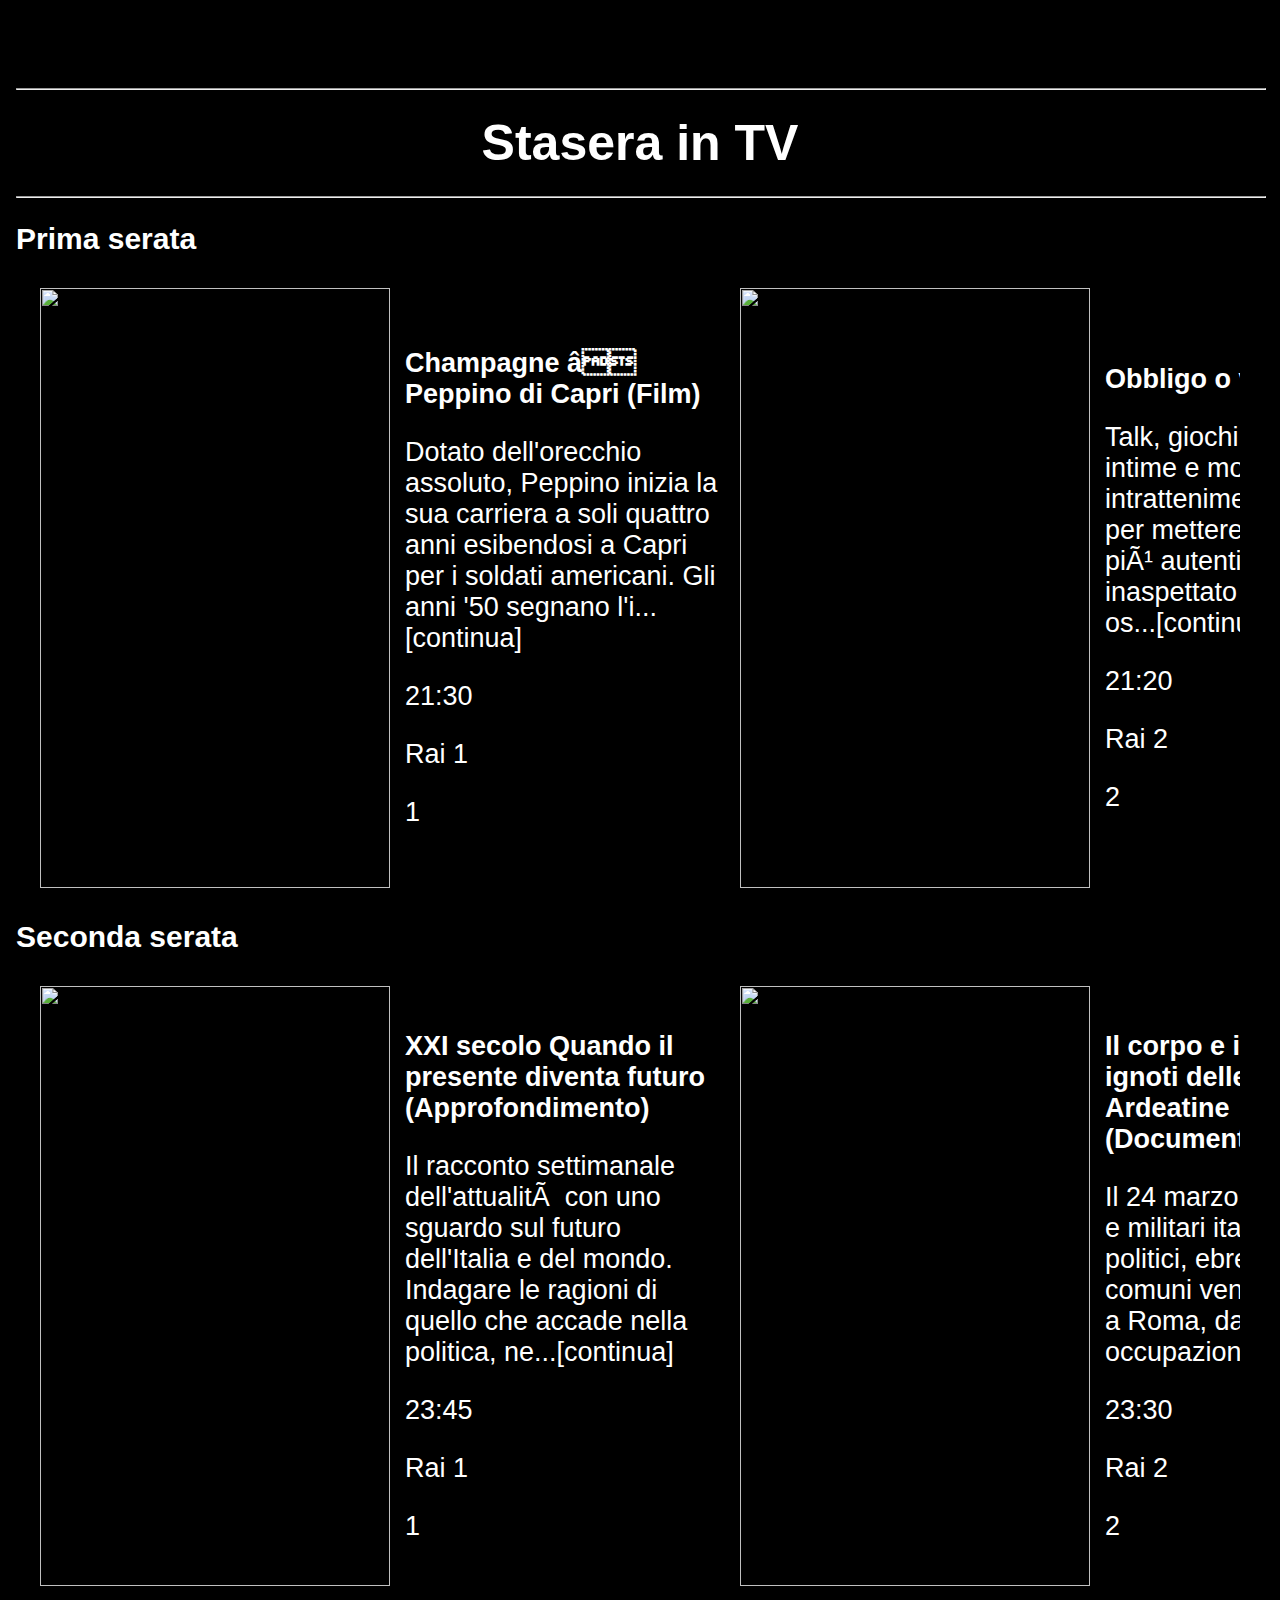
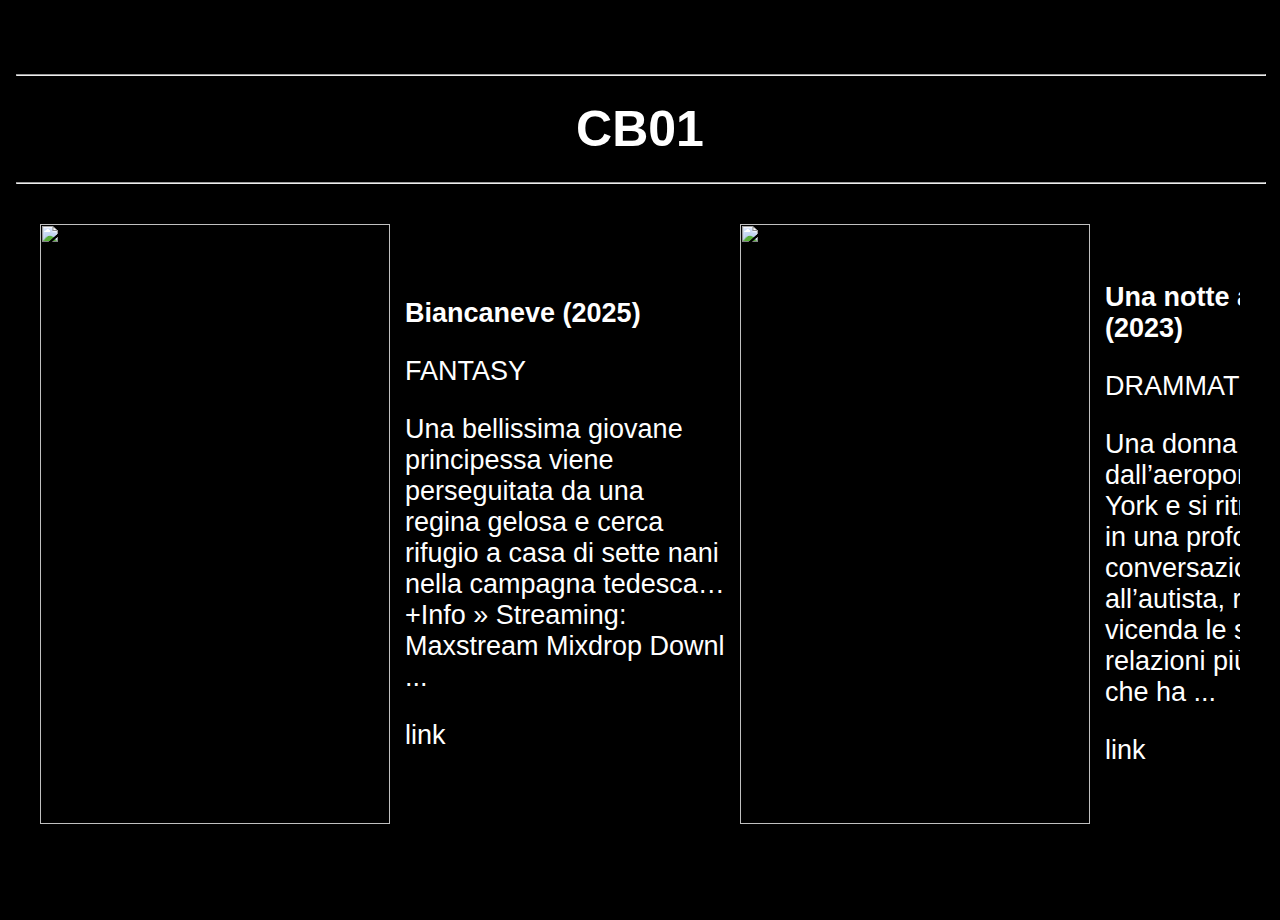
==== index.html @ 9e85081e "Automated commit: generated new index.html" ====
<!DOCTYPE html><html><head><meta http-equiv='Content-Type' content='text/html; charset=utf-8'><title>Page Title</title><link rel='stylesheet' href='./ui/css/index.css'><script src='./ui/ScrollSnapSlider.js' type='module'></script></head><body><div class='container'><section class='column' aria-labelledby='multiple-heading'><hr><h2 id='multiple-heading'>Stasera in TV</h2><hr><h3>Prima serata</h3><ul class='scroll-snap-slider -multi'><li class='scroll-snap-slide' data-index='0'><img height='300' src=https://www.staseraintv.com/scheda/Film/c/champagne_-_peppino_di_capri/thumb/champagne_peppino_di_capri_thumb.jpg width='400'></li><li class='scroll-snap-slide' data-index='1'><article><p><b>Champagne â Peppino di Capri (Film)</b></p><p>Dotato dell'orecchio assoluto, Peppino inizia la sua carriera a soli quattro anni esibendosi a Capri per i soldati americani. Gli anni '50 segnano l'i...[continua]</p><p>21:30</p><p>Rai 1</p><p>1</p></article></li><li class='scroll-snap-slide' data-index='2'><img height='300' src=https://www.staseraintv.com/scheda/Gioco/o/obbligo_o_verita_/thumb/obbligo_o_verita__thumb.jpg width='400'></li><li class='scroll-snap-slide' data-index='3'><article><p><b>Obbligo o verita' (Gioco)</b></p><p>Talk, giochi, interviste intime e momenti di puro intrattenimento alternati per mettere in luce il lato piÃ¹ autentico e inaspettato delle celebrity os...[continua]</p><p>21:20</p><p>Rai 2</p><p>2</p></article></li><li class='scroll-snap-slide' data-index='4'><img height='300' src=https://www.staseraintv.com/scheda/Show/l/lo_stato_delle_cose/thumb/lo_stato_delle_cose_thumb.jpg width='400'></li><li class='scroll-snap-slide' data-index='5'><article><p><b>Lo stato delle cose (Show)</b></p><p>Massimo Giletti riparte da "Lo Stato delle Cose", il nuovo programma che racconta la complessitÃ  dello spazio e del tempo in cui viviamo, per dare ai ...[continua]</p><p>21:20</p><p>Rai 3</p><p>3</p></article></li><li class='scroll-snap-slide' data-index='6'><img height='300' src=https://www.staseraintv.com/scheda/Film/f/founders_day/thumb/founders_day_thumb.jpg width='400'></li><li class='scroll-snap-slide' data-index='7'><article><p><b>Founders Day (Film)</b></p><p>In una tranquilla cittadina del New England, i preparativi per il 300Â° anniversario si intrecciano con una feroce campagna elettorale per la carica di...[continua]</p><p>21:18</p><p>Rai 4</p><p>21</p></article></li><li class='scroll-snap-slide' data-index='8'><img height='300' src=https://www.staseraintv.com/scheda/Reality/g/grande_fratello_2025/thumb/grande_fratello_2025_thumb.jpg width='400'></li><li class='scroll-snap-slide' data-index='9'><article><p><b>Grande Fratello 2025 (Reality)</b></p><p>Si accendono le telecamere della casa del Grande Fratello per spiare gli inquilini della casa piÃ¹ famosa della tv.[continua]</p><p>21:20</p><p>Canale 5</p><p>5</p></article></li><li class='scroll-snap-slide' data-index='10'><img height='300' src=https://www.staseraintv.com/scheda/Film/s/spider-man__far_from_home/thumb/spider_man_far_from_home_thumb.jpg width='400'></li><li class='scroll-snap-slide' data-index='11'><article><p><b>Spider-Man: Far from Home (Film)</b></p><p>Durante una gita scolastica in Europa, Peter Parker cerca di lasciare dietro di sÃ© la sua identitÃ  di Spider-Man per godersi una vacanza normale con i...[continua]</p><p>21:20</p><p>Italia 1</p><p>6</p></article></li><li class='scroll-snap-slide' data-index='12'><img height='300' src=https://www.staseraintv.com/scheda/Film/d/dead_man_down_-_il_sapore_della_vendetta/thumb/dead_man_down_-_il_sapore_della_vendetta_thumb.jpg width='400'></li><li class='scroll-snap-slide' data-index='13'><article><p><b>Dead Man Down - Il sapore della vendetta (Film)</b></p><p>In una New York cupa e intrisa di vendetta, Victor, braccio destro di un potente signore del crimine, vive una doppia vita, segretamente pianificando ...[continua]</p><p>21:09</p><p>Canale 20 Mediaset</p><p>20</p></article></li><li class='scroll-snap-slide' data-index='14'><img height='300' src=https://www.staseraintv.com/scheda/Approfondimento/q/quarta_repubblica/thumb/quarta_repubblica_2025_thumb.jpg width='400'></li><li class='scroll-snap-slide' data-index='15'><article><p><b>Quarta repubblica (Approfondimento)</b></p><p>Nicola Porro affronta temi d'attualitÃ , di politica e di economia in compagnia dei suoi ospiti.[continua]</p><p>21:20</p><p>Rete 4</p><p>4</p></article></li><li class='scroll-snap-slide' data-index='16'><img height='300' src=https://www.staseraintv.com/scheda/Telefilm/p/pennyworth/thumb/pennyworth_thumb.jpg width='400'></li><li class='scroll-snap-slide' data-index='17'><article><p><b>Pennyworth (Telefilm)</b></p><p>La storia di Alfred Pennyworth, che lavora per il padre di Bruce Wayne.[continua]</p><p>21:30</p><p>Warner TV</p><p>37</p></article></li><li class='scroll-snap-slide' data-index='18'><img height='300' src=https://www.staseraintv.com/scheda/Film/i/il_piccolo_grande_uomo/thumb/il_piccolo_grande_uomo_thumb.jpg width='400'></li><li class='scroll-snap-slide' data-index='19'><article><p><b>Il piccolo grande uomo (Film)</b></p><p>Jack Crabb, un centenario, racconta la sua incredibile vita, iniziando da quando, da bambino, fu catturato dai Cheyenne e cresciuto come uno di loro. ...[continua]</p><p>21:10</p><p>Rai Movie</p><p>24</p></article></li><li class='scroll-snap-slide' data-index='20'><img height='300' src=https://www.staseraintv.com/scheda/Film/f/febbre_da_cavallo_2_-_la_mandrakata/thumb/febbre_da_cavallo_2_-_la_mandrakata_thumb.jpg width='400'></li><li class='scroll-snap-slide' data-index='21'><article><p><b>Febbre da cavallo 2 - La mandrakata (Film)</b></p><p>Un trio di amici appassionati di scommesse ippiche, composto da Armando "Er Pomata" Pellicci, un disoccupato, Felice Roversi, un guardamacchine abusiv...[continua]</p><p>21:00</p><p>Cine 34</p><p>34</p></article></li><li class='scroll-snap-slide' data-index='22'><img height='300' src=https://www.staseraintv.com/scheda/Film/d/dottore_in_carriera/thumb/dottore_in_carriera_thumb.jpg width='400'></li><li class='scroll-snap-slide' data-index='23'><article><p><b>Dottore in carriera (Film)</b></p><p>Un giovane e ambizioso medico, Ben Stone, lascia il pronto soccorso di Washington per inseguire il sogno di diventare un chirurgo plastico a Beverly H...[continua]</p><p>21:15</p><p>TWENTYSEVEN</p><p>27</p></article></li><li class='scroll-snap-slide' data-index='24'><img height='300' src=https://www.staseraintv.com/scheda/Film/c/codice_d_onore/thumb/codice_d_onore_thumb.jpg width='400'></li><li class='scroll-snap-slide' data-index='25'><article><p><b>Codice d'onore (Film)</b></p><p>Il giovane avvocato della Marina Militare, Daniel Kaffee, viene incaricato di difendere due marines accusati dell'omicidio di un commilitone alla base...[continua]</p><p>21:15</p><p>Iris</p><p>22</p></article></li><li class='scroll-snap-slide' data-index='26'><img height='300' src=https://www.staseraintv.com/scheda/Docureality/b/bruno_barbieri_4_hotel/thumb/bruno_barbieri_4_hotel_thumb.jpg width='400'></li><li class='scroll-snap-slide' data-index='27'><article><p><b>Bruno Barbieri 4 Hotel (Docureality)</b></p><p>Quattro proprietari di hotel di una stessa area geografica competono in un'appassionante sfida. Ogni albergatore invita gli altri tre presso la strutt...[continua]</p><p>21:35</p><p>TV8</p><p>8</p></article></li><li class='scroll-snap-slide' data-index='28'><img height='300' src=https://www.staseraintv.com/scheda/Cartoni/o/one_piece_-_il_passato_che_si_e__lasciato_alle_spalle__sanji_vinsmoke/thumb/one_piece_thumb.jpg width='400'></li><li class='scroll-snap-slide' data-index='29'><article><p><b>One Piece - Il passato che si e' lasciato alle spalle. Sanji Vinsmoke (Cartoni)</b></p><p>Nami riesce a tenere impegnato Cracker cosi' che Luffy recupera le forze ed e' pronto ad affrontarlo di nuovo. Intanto Sanji si scontra con Niji, ma e...[continua]</p><p>21:25</p><p>Italia 2</p><p>49</p></article></li><li class='scroll-snap-slide' data-index='30'><img height='300' src=https://www.staseraintv.com/scheda/Film/d/dolce_novembre/thumb/dolce_novembre_thumb.jpg width='400'></li><li class='scroll-snap-slide' data-index='31'><article><p><b>Dolce novembre (Film)</b></p><p>Nel cuore di San Francisco, Nelson Moss Ã¨ un dirigente pubblicitario dedito al lavoro e privo di vita sociale, finchÃ© non incontra Sara Deever, una do...[continua]</p><p>21:39</p><p>La 5</p><p>30</p></article></li><li class='scroll-snap-slide' data-index='32'><img height='300' src=https://www.staseraintv.com/scheda/Gioco/c/cash_or_trash_speciale_prime_time/thumb/cash_or_trash_speciale_prime_time_thumb.jpg width='400'></li><li class='scroll-snap-slide' data-index='33'><article><p><b>Cash or Trash Speciale Prime Time (Gioco)</b></p><p>Paolo Conticini e i mercanti sono pronti a sorprenderci con due appuntamenti imperdibili, all'insegna del divertimento e tanto altro!.[continua]</p><p>21:30</p><p>NOVE</p><p>9</p></article></li><li class='scroll-snap-slide' data-index='34'><img height='300' src=https://www.staseraintv.com/scheda/Film/d/delicieux__l_amore_e__servito/thumb/delicieux__l_amore_e__servito_thumb.jpg width='400'></li><li class='scroll-snap-slide' data-index='35'><article><p><b>Delicieux: l'amore e' servito (Film)</b></p><p>Alla vigilia della Rivoluzione Francese, Pierre Manceron, un cuoco talentuoso ma orgoglioso, viene licenziato dal suo padrone aristocratico per aver o...[continua]</p><p>21:15</p><p>Cielo</p><p>26</p></article></li><li class='scroll-snap-slide' data-index='36'><img height='300' src=https://www.staseraintv.com/scheda/Approfondimento/l/la_torre_di_babele/thumb/la_torre_di_babele_thumb.jpg width='400'></li><li class='scroll-snap-slide' data-index='37'><article><p><b>La Torre di Babele (Approfondimento)</b></p><p>La torre di Babele, il nuovo programma di Corrado Augias. In ogni puntata, Augias affronterÃ  un grande tema storico, culturale, politico, economico e ...[continua]</p><p>21:15</p><p>La7</p><p>7</p></article></li><li class='scroll-snap-slide' data-index='38'><img height='300' src=https://www.staseraintv.com/scheda/Film/i/il_giurato/thumb/il_giurato_thumb.jpg width='400'></li><li class='scroll-snap-slide' data-index='39'><article><p><b>Il giurato (Film)</b></p><p>Annie Laird, una scultrice e madre single che vive a New York, viene selezionata come giurata in un processo contro un potente boss mafioso, Louie Bof...[continua]</p><p>21:15</p><p>La7 D</p><p>29</p></article></li><li class='scroll-snap-slide' data-index='40'><img height='300' src=https://www.staseraintv.com/scheda/Cucina/f/fatto_in_casa_per_voi_-_stagione_10_episodio_12/thumb/fatto_in_casa_per_voi_thumb.jpg width='400'></li><li class='scroll-snap-slide' data-index='41'><article><p><b>Fatto in casa per voi - Stagione 10 Episodio 12 (Cucina)</b></p><p>Benedetta Rossi torna a preparare tante nuove ricette.[continua]</p><p>21:25</p><p>Food Network</p><p>33</p></article></li><li class='scroll-snap-slide' data-index='42'><img height='300' src=https://www.staseraintv.com/scheda/Telefilm/c/c_s_i__scena_del_crimine_-_stagione_10_episodio_11_-_sin_city_blue/thumb/csi_scena_del_crimine_thumb.jpg width='400'></li><li class='scroll-snap-slide' data-index='43'><article><p><b>C.S.I. Scena del crimine - Stagione 10 Episodio 11 - Sin City Blue (Telefilm)</b></p><p>La scientifica indaga sul mistero del traffico di organi in una riserva. Inoltre due segretarie che cercano di derubare il portafogli ed il PIN di un ...[continua]</p><p>21:16</p><p>TOP CRIME</p><p>39</p></article></li><li class='scroll-snap-slide' data-index='44'><img height='300' src=https://www.staseraintv.com/scheda/SerieTV/a/astrid_et_raphaelle_-_il_libro/thumb/astrid_et_raphaelle_thumb.jpg width='400'></li><li class='scroll-snap-slide' data-index='45'><article><p><b>Astrid et Raphaelle - Il libro (SerieTV)</b></p><p>Il banditore di un'asta muore mentre sta trattando la vendita di un manoscritto. Astrid e Raphaelle scoprono che il libro Ã¨ uno dei testi piÃ¹ antichi ...[continua]</p><p>21:10</p><p>GIALLO TV</p><p>38</p></article></li><li class='scroll-snap-slide' data-index='46'><img height='300' src=https://www.staseraintv.com/scheda/Film/l/la_migliore_avventura_della_mia_vita/thumb/la_migliore_avventura_della_mia_vita_thumb.jpg width='400'></li><li class='scroll-snap-slide' data-index='47'><article><p><b>La migliore avventura della mia vita (Film)</b></p><p>Durante un viaggio per realizzare un reportage sui pittoreschi paesaggi di Niagara Falls, una fotografa in cerca di nuova ispirazione e un giovane imp...[continua]</p><p>21:20</p><p>Rai Premium</p><p>25</p></article></li><li class='scroll-snap-slide' data-index='48'><img height='300' src=https://www.staseraintv.com/scheda/Reality/g/grande_fratello_2025/thumb/grande_fratello_2025_thumb.jpg width='400'></li><li class='scroll-snap-slide' data-index='49'><article><p><b>Grande Fratello 2025 (Reality)</b></p><p>Si accendono le telecamere della casa del Grande Fratello per spiare gli inquilini della casa piÃ¹ famosa della tv.[continua]</p><p>21:06</p><p>Mediaset Extra</p><p>55</p></article></li><li class='scroll-snap-slide' data-index='50'><img height='300' src=https://www.staseraintv.com/scheda/Docureality/v/vecchia_casa_vita_nuova_-_stagione_1_episodio_6_-_nostalgia/thumb/vecchia_casa_vita_nuova_thumb.jpg width='400'></li><li class='scroll-snap-slide' data-index='51'><article><p><b>Vecchia casa vita nuova - Stagione 1 Episodio 6 - Nostalgia (Docureality)</b></p><p>Una coppia chiede aiuto a Ethan ed Elizabeth per trovare una casa da ristrutturare.[continua]</p><p>21:00</p><p>HGTV - HOME GARDEN TV</p><p>56</p></article></li></ul><h3>Seconda serata</h3><ul class='scroll-snap-slider -multi'><li class='scroll-snap-slide' data-index='0'><img height='300' src=https://www.staseraintv.com/scheda/Approfondimento/x/xxi_secolo_quando_il_presente_diventa_futuro/thumb/xxi_secolo_quando_il_presente_diventa_futuro_2025_thumb.jpg width='400'></li><li class='scroll-snap-slide' data-index='1'><article><p><b>XXI secolo Quando il presente diventa futuro (Approfondimento)</b></p><p>Il racconto settimanale dell'attualitÃ  con uno sguardo sul futuro dell'Italia e del mondo. Indagare le ragioni di quello che accade nella politica, ne...[continua]</p><p>23:45</p><p>Rai 1</p><p>1</p></article></li><li class='scroll-snap-slide' data-index='2'><img height='300' src=https://www.staseraintv.com/scheda/Documentario/i/il_corpo_e_il_nome__gli_ignoti_delle_fosse_ardeatine/thumb/il_corpo_e_il_nome__gli_ignoti_delle_fosse_ardeatine_thumb.jpg width='400'></li><li class='scroll-snap-slide' data-index='3'><article><p><b>Il corpo e il nome. Gli ignoti delle Fosse Ardeatine (Documentario)</b></p><p>Il 24 marzo 1944, 335 civili e militari italiani, prigionieri politici, ebrei o detenuti comuni vengono trucidati a Roma, dalle truppe di occupazione ...[continua]</p><p>23:30</p><p>Rai 2</p><p>2</p></article></li><li class='scroll-snap-slide' data-index='4'><img height='300' src=https://www.staseraintv.com/scheda/Attualita'/t/tg3_linea_notte/thumb/tg3_linea_notte_thumb.jpg width='400'></li><li class='scroll-snap-slide' data-index='5'><article><p><b>TG3 Linea notte (Attualita')</b></p><p>I servizi delle principali edizioni del TG3, le rubriche e gli speciali.[continua]</p><p>00:00</p><p>Rai 3</p><p>3</p></article></li><li class='scroll-snap-slide' data-index='6'><img height='300' src=https://www.staseraintv.com/scheda/Film/l/l_uomo_nel_buio_-_man_in_the_dark/thumb/l_uomo_nel_buio_-_man_in_the_dark_thumb.jpg width='400'></li><li class='scroll-snap-slide' data-index='7'><article><p><b>L'uomo nel buio - Man in the Dark (Film)</b></p><p>Otto anni dopo gli eventi del primo film, Norman Nordstrom, un veterano cieco della Guerra del Golfo, vive in un sobborgo di Detroit con Phoenix, una ...[continua]</p><p>23:01</p><p>Rai 4</p><p>21</p></article></li><li class='scroll-snap-slide' data-index='8'><img height='300' src=https://www.staseraintv.com/scheda/Attualita'/t/tg5_-_notte/thumb/tg5_thumb.jpg width='400'></li><li class='scroll-snap-slide' data-index='9'><article><p><b>TG5 - Notte (Attualita')</b></p><p>Le notizie piu' importanti nazionali e internazionali, con approfondimenti e rubriche, a cura della redazione giornalistica di Canale 5.[continua]</p><p>01:40</p><p>Canale 5</p><p>5</p></article></li><li class='scroll-snap-slide' data-index='10'><img height='300' src=https://www.staseraintv.com/scheda/Sport/s/sport_mediaset_monday_night/thumb/sport_mediaset_monday_night_thumb.jpg width='400'></li><li class='scroll-snap-slide' data-index='11'><article><p><b>Sport Mediaset Monday Night (Sport)</b></p><p>Tutte le notizie sul mondo del calcio e dello sport a cura della redazione giornalistica di Sport Mediaset.[continua]</p><p>00:00</p><p>Italia 1</p><p>6</p></article></li><li class='scroll-snap-slide' data-index='12'><img height='300' src=https://www.staseraintv.com/scheda/Film/s/safe_house_-_nessuno_e__al_sicuro/thumb/safe_house_-_nessuno_e__al_sicuro_thumb.jpg width='400'></li><li class='scroll-snap-slide' data-index='13'><article><p><b>Safe House - Nessuno e' al sicuro (Film)</b></p><p>Un giovane agente della CIA, Matt Weston, viene assegnato a sorvegliare una casa sicura a CittÃ  del Capo, ma la sua routine cambia drasticamente quand...[continua]</p><p>23:30</p><p>Canale 20 Mediaset</p><p>20</p></article></li><li class='scroll-snap-slide' data-index='14'><img height='300' src=https://www.staseraintv.com/scheda/Film/f/fuoco_assassino_2/thumb/fuoco_assassino_2_thumb.jpg width='400'></li><li class='scroll-snap-slide' data-index='15'><article><p><b>Fuoco assassino 2 (Film)</b></p><p>A distanza di anni dagli eventi che hanno sconvolto Chicago, l'investigatore dei vigili del fuoco Sean McCaffrey, figlio del leggendario Stephen McCaf...[continua]</p><p>00:52</p><p>Rete 4</p><p>4</p></article></li><li class='scroll-snap-slide' data-index='16'><img height='300' src=https://www.staseraintv.com/scheda/Telefilm/p/pennyworth/thumb/pennyworth_thumb.jpg width='400'></li><li class='scroll-snap-slide' data-index='17'><article><p><b>Pennyworth (Telefilm)</b></p><p>La storia di Alfred Pennyworth, che lavora per il padre di Bruce Wayne.[continua]</p><p>23:55</p><p>Warner TV</p><p>37</p></article></li><li class='scroll-snap-slide' data-index='18'><img height='300' src=https://www.staseraintv.com/scheda/Film/u/un_uomo_chiamato_cavallo/thumb/un_uomo_chiamato_cavallo_thumb.jpg width='400'></li><li class='scroll-snap-slide' data-index='19'><article><p><b>Un uomo chiamato Cavallo (Film)</b></p><p>Un aristocratico inglese, John Morgan, viene catturato dai Sioux durante una battuta di caccia nelle Grandi Pianure americane. Inizialmente trattato c...[continua]</p><p>23:35</p><p>Rai Movie</p><p>24</p></article></li><li class='scroll-snap-slide' data-index='20'><img height='300' src=https://www.staseraintv.com/scheda/Film/s/supereroi/thumb/supereroi_thumb.jpg width='400'></li><li class='scroll-snap-slide' data-index='21'><article><p><b>Supereroi (Film)</b></p><p>Anna, una fumettista impulsiva e anticonformista, e Marco, un professore di fisica convinto che tutto abbia una spiegazione razionale, si incontrano p...[continua]</p><p>23:14</p><p>Cine 34</p><p>34</p></article></li><li class='scroll-snap-slide' data-index='22'><img height='300' src=https://www.staseraintv.com/scheda/Film/m/matrimonio_a_quattro_mani/thumb/matrimonio_a_quattro_mani_thumb.jpg width='400'></li><li class='scroll-snap-slide' data-index='23'><article><p><b>Matrimonio a quattro mani (Film)</b></p><p>Due bambine identiche ma provenienti da mondi opposti, Amanda, un'orfana vivace, e Alyssa, una ricca ereditiera, si incontrano per caso durante un cam...[continua]</p><p>23:12</p><p>TWENTYSEVEN</p><p>27</p></article></li><li class='scroll-snap-slide' data-index='24'><img height='300' src=https://www.staseraintv.com/scheda/Film/g/gangster_squad/thumb/gangster_squad_thumb.jpg width='400'></li><li class='scroll-snap-slide' data-index='25'><article><p><b>Gangster Squad (Film)</b></p><p>Negli anni '40, Los Angeles Ã¨ sotto il controllo del pericoloso boss della mafia Mickey Cohen, che esercita il suo potere con violenza e corruzione. U...[continua]</p><p>00:09</p><p>Iris</p><p>22</p></article></li><li class='scroll-snap-slide' data-index='26'><img height='300' src=https://www.staseraintv.com/scheda/Docureality/b/bruno_barbieri_4_hotel/thumb/bruno_barbieri_4_hotel_thumb.jpg width='400'></li><li class='scroll-snap-slide' data-index='27'><article><p><b>Bruno Barbieri 4 Hotel (Docureality)</b></p><p>Quattro proprietari di hotel di una stessa area geografica competono in un'appassionante sfida. Ogni albergatore invita gli altri tre presso la strutt...[continua]</p><p>22:50</p><p>TV8</p><p>8</p></article></li><li class='scroll-snap-slide' data-index='28'><img height='300' src=https://www.staseraintv.com/scheda/Telefilm/b/big_bang_theory_-_stagione_3_episodio_11_-_la_coerenza_materna/thumb/big_bang_theory_telefilm_thumb.jpg width='400'></li><li class='scroll-snap-slide' data-index='29'><article><p><b>Big bang theory - Stagione 3 Episodio 11 - La coerenza materna (Telefilm)</b></p><p>La visita della madre di Leonard rende molto felice Sheldon ma terrorizza Leonard.[continua]</p><p>23:35</p><p>Italia 2</p><p>49</p></article></li><li class='scroll-snap-slide' data-index='30'><img height='300' src=https://www.staseraintv.com/scheda/Film/r/rosamunde_pilcher__cuori_nella_tempesta/thumb/rosamunde_pilcher__cuori_nella_tempesta_thumb.jpg width='400'></li><li class='scroll-snap-slide' data-index='31'><article><p><b>Rosamunde Pilcher: Cuori Nella Tempesta (Film)</b></p><p>Una donna si trasferisce con il suo figlio adolescente dalla cittÃ  alla campagna per vivere con il suo partner molto piÃ¹ anziano. Tuttavia, si rende p...[continua]</p><p>23:53</p><p>La 5</p><p>30</p></article></li><li class='scroll-snap-slide' data-index='32'><img height='300' src=https://www.staseraintv.com/scheda/Reality/l/la_mercante_di_brera/thumb/la_mercante_di_brera_thumb.jpg width='400'></li><li class='scroll-snap-slide' data-index='33'><article><p><b>La mercante di Brera (Reality)</b></p><p>Pezzi unici e trattative serrate nelle gallerie 'Robertaebasta': Roberta, Mattia e Tommy ogni giorno sono a caccia di tesori.[continua]</p><p>00:05</p><p>NOVE</p><p>9</p></article></li><li class='scroll-snap-slide' data-index='34'><img height='300' src=https://www.staseraintv.com/scheda/Telefilm/i/il_trono_di_spade_-_stagione_1_episodio_9_-_la_confessione/thumb/il_trono_di_spade_thumb.jpg width='400'></li><li class='scroll-snap-slide' data-index='35'><article><p><b>Il Trono di Spade - Stagione 1 Episodio 9 - La confessione (Telefilm)</b></p><p>Il Trono di Spade ("Game of Thrones") Ã¨ una serie televisiva epica ambientata nel mondo fantastico di Westeros. La trama segue la lotta per il potere ...[continua]</p><p>23:30</p><p>Cielo</p><p>26</p></article></li><li class='scroll-snap-slide' data-index='36'><img height='300' src=https://www.staseraintv.com/scheda/Film/i/il_divo/thumb/il_divo_2008_thumb.jpg width='400'></li><li class='scroll-snap-slide' data-index='37'><article><p><b>Il Divo (Film)</b></p><p>Giulio Andreotti, veterano politico italiano, naviga tra le intricate trame del potere durante i suoi sette mandati come Primo Ministro, mentre affron...[continua]</p><p>22:45</p><p>La7</p><p>7</p></article></li><li class='scroll-snap-slide' data-index='38'><img height='300' src=https://www.staseraintv.com/scheda/Film/i/in_good_company/thumb/in_good_company_thumb.jpg width='400'></li><li class='scroll-snap-slide' data-index='39'><article><p><b>In Good Company (Film)</b></p><p>Dan Foreman, un dirigente pubblicitario di 51 anni, vede la sua vita sconvolta quando la sua azienda viene acquisita da una multinazionale e si ritrov...[continua]</p><p>23:30</p><p>La7 D</p><p>29</p></article></li><li class='scroll-snap-slide' data-index='40'><img height='300' src=https://www.staseraintv.com/scheda/Cucina/g/giusina_in_cucina_e_friends/thumb/giusina_in_cucina___friends_thumb.jpg width='400'></li><li class='scroll-snap-slide' data-index='41'><article><p><b>Giusina in cucina & Friends (Cucina)</b></p><p>Giusina prepara gustose ricette.[continua]</p><p>23:10</p><p>Food Network</p><p>33</p></article></li><li class='scroll-snap-slide' data-index='42'><img height='300' src=https://www.staseraintv.com/scheda/Telefilm/c/c_s_i__miami_-_stagione_6_episodio_1_-_il_figlio/thumb/c_s_i_miami_thumb.jpg width='400'></li><li class='scroll-snap-slide' data-index='43'><article><p><b>C.S.I. Miami - Stagione 6 Episodio 1 - Il figlio (Telefilm)</b></p><p>Un funzionario di sorveglianza, Andrew Bennett, viene ucciso nella sua casa e la polizia sospetta che l'assassino possa essere uno dei ragazzi in libe...[continua]</p><p>23:05</p><p>TOP CRIME</p><p>39</p></article></li><li class='scroll-snap-slide' data-index='44'><img height='300' src=https://www.staseraintv.com/scheda/Telefilm/c/capitaine_marleau_-_stagione_1_episodio_23_-_la_comunita_delle_anime_in_pena/thumb/capitaine_marleau_thumb.jpg width='400'></li><li class='scroll-snap-slide' data-index='45'><article><p><b>Capitaine Marleau - Stagione 1 Episodio 23 - La comunitÃ  delle anime in pena (Telefilm)</b></p><p>A Royan, una vecchia conoscenza di Marleau Ã¨ accusata di omicidio. Per cercare di aiutarla, il capitano collabora con un poliziotto locale.[continua]</p><p>23:20</p><p>GIALLO TV</p><p>38</p></article></li><li class='scroll-snap-slide' data-index='46'><img height='300' src=https://www.staseraintv.com/scheda/Miniserie/i/il_respiro_della_liberta_/thumb/il_respiro_della_liberta__thumb.jpg width='400'></li><li class='scroll-snap-slide' data-index='47'><article><p><b>Il respiro della liberta' (Miniserie)</b></p><p>Nella Germania del dopoguerra, due giovani donne, Marie Kastner ed Erika Strumm, cercano di trovare il loro posto in un mondo in rapido cambiamento. M...[continua]</p><p>22:50</p><p>Rai Premium</p><p>25</p></article></li><li class='scroll-snap-slide' data-index='48'><img height='300' src=https://www.staseraintv.com/scheda/Reality/g/grande_fratello_2025/thumb/grande_fratello_2025_thumb.jpg width='400'></li><li class='scroll-snap-slide' data-index='49'><article><p><b>Grande Fratello 2025 (Reality)</b></p><p>Si accendono le telecamere della casa del Grande Fratello per spiare gli inquilini della casa piÃ¹ famosa della tv.[continua]</p><p>00:00</p><p>Mediaset Extra</p><p>55</p></article></li><li class='scroll-snap-slide' data-index='50'><img height='300' src=https://www.staseraintv.com/scheda/Docureality/v/vecchia_casa_vita_nuova_-_stagione_1_episodio_8_-_tutto_per_il_gatto/thumb/vecchia_casa_vita_nuova_thumb.jpg width='400'></li><li class='scroll-snap-slide' data-index='51'><article><p><b>Vecchia casa vita nuova - Stagione 1 Episodio 8 - Tutto per il gatto (Docureality)</b></p><p>Una coppia cerca la loro prima casa, ma il budget Ã¨ limitato.[continua]</p><p>22:00</p><p>HGTV - HOME GARDEN TV</p><p>56</p></article></li></ul></section><section class='column' aria-labelledby='multiple-heading'><hr><h2 id='multiple-heading'>CB01</h2><hr><ul class='scroll-snap-slider -multi'><li class='scroll-snap-slide' data-index='0'><img height='300' src=https://cb01net.stream/wp-content/uploads/2025/03/71VBsOrSqAL._SL1500_-67-200x300.jpg width='400'></li><li class='scroll-snap-slide' data-index='1'><article><p><b>Biancaneve (2025)</b></p><p>FANTASY</p><p>Una bellissima giovane principessa viene perseguitata da una regina gelosa e cerca rifugio a casa di sette nani nella campagna tedesca… +Info » Streaming: Maxstream Mixdrop Downl ...</p><p><a href='https://cb01net.stream/biancaneve-2025/'>link</a></p></article></li><li class='scroll-snap-slide' data-index='2'><img height='300' src=https://cb01net.stream/wp-content/uploads/2025/03/71VBsOrSqAL._SL1500_-65-200x300.jpg width='400'></li><li class='scroll-snap-slide' data-index='3'><article><p><b>Una notte a New York  (2023)</b></p><p>DRAMMATICO</p><p>Una donna prende un taxi dall’aeroporto JFK di New York e si ritrova coinvolta in una profonda conversazione insieme all’autista, raccontandosi a vicenda le storie delle relazioni più importanti che ha ...</p><p><a href='https://cb01net.stream/una-notte-a-new-york-hd-2023/'>link</a></p></article></li><li class='scroll-snap-slide' data-index='4'><img height='300' src=https://cb01net.stream/wp-content/uploads/2025/03/LOC1_60639-1-200x300.jpg width='400'></li><li class='scroll-snap-slide' data-index='5'><article><p><b>Freud – L’ultima analisi  (2023)</b></p><p>DRAMMATICO</p><p>Vigilia della Seconda guerra mondiale. Un anziano Sigmund Freud invita l’iconico autore C.S. Lewis per intrattenere un dibattito sull’esistenza di Dio. Esplorando la relazione unica di Freud con la figl ...</p><p><a href='https://cb01net.stream/freud-lultima-analisi-hd-2023/'>link</a></p></article></li><li class='scroll-snap-slide' data-index='6'><img height='300' src=https://cb01net.stream/wp-content/uploads/2025/03/71VBsOrSqAL._SL1500_-63-200x300.jpg width='400'></li><li class='scroll-snap-slide' data-index='7'><article><p><b>Noryang: La battaglia finale  (2023)</b></p><p>STORICO</p><p>È l’inverno del 1598 quando la guerra di Imjin, durata sette anni, si avvicina al termine. L’ammiraglio Yi Sun-shin guida una flotta alleata di navi Joseon e Ming per annientare l’esercito Wae. L ...</p><p><a href='https://cb01net.stream/noryang-la-battaglia-finale-hd-2023/'>link</a></p></article></li><li class='scroll-snap-slide' data-index='8'><img height='300' src=https://cb01net.stream/wp-content/uploads/2025/03/71VBsOrSqAL._SL1500_-59-200x300.jpg width='400'></li><li class='scroll-snap-slide' data-index='9'><article><p><b>Dicono di te  (2024)</b></p><p>COMMEDIA</p><p>La vita di Giancarlo, autore televisivo di successo, sembra perfetta e tranquilla, fino all’arrivo del cugino Bernardo, che lo convince di poter sentire ciò che le persone dicono alle spalle degli altri. Pia ...</p><p><a href='https://cb01net.stream/dicono-di-te-hd-2024/'>link</a></p></article></li><li class='scroll-snap-slide' data-index='10'><img height='300' src=https://cb01net.stream/wp-content/uploads/2025/03/71VBsOrSqAL._SL1500_-58-200x300.jpg width='400'></li><li class='scroll-snap-slide' data-index='11'><article><p><b>The Fire Inside: Lotta per la vittoria  (2024)</b></p><p>BIOGRAFICO</p><p>Claressa Shields, detta T-Rex, è una pugile di talento nata e cresciuta a Flint, nel Michigan. Shields si è allenata tutta la vita per riuscire a diventare la prima donna statunitense a vincere una medaglia dR ...</p><p><a href='https://cb01net.stream/the-fire-inside-lotta-per-la-vittoria-hd-2024/'>link</a></p></article></li><li class='scroll-snap-slide' data-index='12'><img height='300' src=https://cb01net.stream/wp-content/uploads/2025/03/71VBsOrSqAL._SL1500_-57-200x300.jpg width='400'></li><li class='scroll-snap-slide' data-index='13'><article><p><b>Il giorno dell’incontro [B/N]  (2023)</b></p><p>DRAMMATICO</p><p>Il giorno che precede il suo primo incontro di boxe dopo essere uscito di carcere, l’ex pugile di caratura mondiale Mike Flannigan vaga per le strade di New York in cerca di redenzione. Si rimette in contatto ...</p><p><a href='https://cb01net.stream/il-giorno-dellincontro-b-n-hd-2023/'>link</a></p></article></li><li class='scroll-snap-slide' data-index='14'><img height='300' src=https://cb01net.stream/wp-content/uploads/2025/03/71VBsOrSqAL._SL1500_-56-200x300.jpg width='400'></li><li class='scroll-snap-slide' data-index='15'><article><p><b>Ops! È già Natale  (2024)</b></p><p>COMMEDIA</p><p>Una coppia statunitense porta la figlia Claire, di 10 anni, nelle Dolomiti, nell’hotel in cui soggiorna il nonno Lawrence. Di solito la famiglia visita il nonno durante le feste natalizie, ma quest’anno ...</p><p><a href='https://cb01net.stream/ops-e-gia-natale-hd-2024/'>link</a></p></article></li><li class='scroll-snap-slide' data-index='16'><img height='300' src=https://cb01net.stream/wp-content/uploads/2025/03/AAAABU2Ez2PFHQuXqwsaq1CHMokI8HkhODYndm1aE0OzFwHPFgEXmwZeGtyEkXzpBWosvN74o2Q3Ykq4xrf0J0oilkX9cVF2Y5Tnrvf726Gwar0fkAB5r8ZJPw1pxESOU3tynGjfbw-200x300.jpg width='400'></li><li class='scroll-snap-slide' data-index='17'><article><p><b>Little Siberia  (2025)</b></p><p>THRILLER</p><p>La fede di un pastore viene messa a durissima prova dopo il drammatico atterraggio di un meteorite nella sua piccola cittadina finlandese. L’impatto, infatti, scatena i peggiori istinti nella comunità, getta ...</p><p><a href='https://cb01net.stream/little-siberia-hd-2025/'>link</a></p></article></li><li class='scroll-snap-slide' data-index='18'><img height='300' src=https://cb01net.stream/wp-content/uploads/2025/03/AAAABRcjUpzdRTH1ES5HpT_58OAgV969yDE5B6OgpIp4XsoR9-UJlXP8TJ3yQU6EHpoyd3FcoawBQbk5jsRHXP0KEpqbP6zdf7hyvzQW4u7knr533SxvtYAWgiUEA-xOmf7GRk0Mvg-200x300.jpg width='400'></li><li class='scroll-snap-slide' data-index='19'><article><p><b>Tre rivelazioni  (2025)</b></p><p>GIALLO</p><p>Un pastore religioso è convinto che punire in prima persona il colpevole dietro il caso di una persona scomparsa rappresenti la sua chiamata divina. Il detective della polizia assegnato a quell’indagine, inv ...</p><p><a href='https://cb01net.stream/tre-rivelazioni-hd-2025/'>link</a></p></article></li><li class='scroll-snap-slide' data-index='20'><img height='300' src=https://cb01net.stream/wp-content/uploads/2025/03/71VBsOrSqAL._SL1500_-55-200x300.jpg width='400'></li><li class='scroll-snap-slide' data-index='21'><article><p><b>Hard Home  (2024)</b></p><p>THRILLER</p><p>Una madre in lutto vuole a ogni costo vendicarsi dell’assassino della figlia e riesce ad attirarlo all’interno di casa sua, tappezzata di tecnologia domotica all’avanguardia… +Info » & ...</p><p><a href='https://cb01net.stream/hard-home-hd-2024/'>link</a></p></article></li><li class='scroll-snap-slide' data-index='22'><img height='300' src=https://cb01net.stream/wp-content/uploads/2025/03/71VBsOrSqAL._SL1500_-48-200x300.jpg width='400'></li><li class='scroll-snap-slide' data-index='23'><article><p><b>O’Dessa   (2025)</b></p><p>MUSICALE</p><p>Una ragazza di campagna è impegnata in una ricerca epica per recuperare un caro cimelio di famiglia. Il suo viaggio la porta in una città strana e pericolosa dove incontra il suo unico vero amore. Per salvare l&# ...</p><p><a href='https://cb01net.stream/odessa-hd-2025/'>link</a></p></article></li><li class='scroll-snap-slide' data-index='24'><img height='300' src=https://cb01net.stream/wp-content/uploads/2025/03/71VBsOrSqAL._SL1500_-52-200x300.jpg width='400'></li><li class='scroll-snap-slide' data-index='25'><article><p><b>Criature  (2024)</b></p><p>DRAMMATICO</p><p>Mimmo, un tempo insegnante ora impegnato come educatore di strada a Napoli, si dedica al recupero di ragazzi per riportarli sui banchi di scuola, e permettergli di ottenere il diploma di terza media… +Info &r ...</p><p><a href='https://cb01net.stream/criature-hd-2024/'>link</a></p></article></li><li class='scroll-snap-slide' data-index='26'><img height='300' src=https://cb01net.stream/wp-content/uploads/2025/03/71VBsOrSqAL._SL1500_-51-200x300.jpg width='400'></li><li class='scroll-snap-slide' data-index='27'><article><p><b>La duplicità  (2025)</b></p><p>DRAMMATICO</p><p>La potente avvocatessa Marley affronta il suo caso più personale quando le viene assegnato il compito di scoprire la verità dietro l’omicidio del marito di Fela, la sua migliore amica. Con l’aiuto del ...</p><p><a href='https://cb01net.stream/la-duplicita-hd-2025/'>link</a></p></article></li><li class='scroll-snap-slide' data-index='28'><img height='300' src=https://cb01net.stream/wp-content/uploads/2025/03/71VBsOrSqAL._SL1500_-50-200x300.jpg width='400'></li><li class='scroll-snap-slide' data-index='29'><article><p><b>Bangkok Dog – Missione finale  (2024)</b></p><p>AZIONE</p><p>Un agente speciale statunitense viene inviato in Thailandia per una pericolosa missione sotto copertura. L’obiettivo è quello di smantellare le operazioni di un sadico signore del crimine locale… +Info ...</p><p><a href='https://cb01net.stream/bangkok-dog-missione-finale-hd-2024/'>link</a></p></article></li><li class='scroll-snap-slide' data-index='30'><img height='300' src=https://cb01net.stream/wp-content/uploads/2025/03/71VBsOrSqAL._SL1500_-45-200x300.jpg width='400'></li><li class='scroll-snap-slide' data-index='31'><article><p><b>Il ragazzo dai pantaloni rosa  (2024)</b></p><p>DRAMMATICO</p><p>Appena dopo aver compiuto 15 anni, il 20 novembre 2012 Andrea Spezzacatena si tolse la vita. Fu il primo caso in Italia di bullismo e cyberbullismo che portò al suicidio di un minorenne. L’incidente scatenante f ...</p><p><a href='https://cb01net.stream/il-ragazzo-dai-pantaloni-rosa-hd-2024/'>link</a></p></article></li><li class='scroll-snap-slide' data-index='32'><img height='300' src=https://cb01net.stream/wp-content/uploads/2025/03/71VBsOrSqAL._SL1500_-46-200x300.jpg width='400'></li><li class='scroll-snap-slide' data-index='33'><article><p><b>Peter Pan – Incubo nell’isola che non c’è  (2025)</b></p><p>HORROR</p><p>Peter Pan, il ragazzo che non vuole crescere, rapisce il piccolo Michael contro la sua volontà e lo trascina lontano da casa. La sorella maggiore del bimbo sequestrato, Wendy Darling, si lancia in una missione per ...</p><p><a href='https://cb01net.stream/peter-pan-incubo-nellisola-che-non-ce-hd-2025/'>link</a></p></article></li><li class='scroll-snap-slide' data-index='34'><img height='300' src=https://cb01net.stream/wp-content/uploads/2025/03/71VBsOrSqAL._SL1500_-43-200x300.jpg width='400'></li><li class='scroll-snap-slide' data-index='35'><article><p><b>Pacific Fear (2024)</b></p><p>HORROR</p><p>Sarah è un’ex campionessa di surf, costretta a ritirarsi dalle competizioni prematuramente in seguito a un incidente. Quando sente parlare di un’isola polinesiana dove nessuno ha mai surfato prima, la ...</p><p><a href='https://cb01net.stream/pacific-fear-2024/'>link</a></p></article></li><li class='scroll-snap-slide' data-index='36'><img height='300' src=https://cb01net.stream/wp-content/uploads/2025/03/LOC1_9698-200x300.jpg width='400'></li><li class='scroll-snap-slide' data-index='37'><article><p><b>La storia del Frank e della Nina (2024)</b></p><p>COMMEDIA</p><p>Tre adolescenti milanesi – un narratore silenzioso, una rivoluzionaria con i piedi piantati a terra e un irriducibile sognatore – vivono una storia anarchica di amore e amicizia, per affermare il propri ...</p><p><a href='https://cb01net.stream/la-storia-del-frank-e-della-nina-2024/'>link</a></p></article></li><li class='scroll-snap-slide' data-index='38'><img height='300' src=https://cb01net.stream/wp-content/uploads/2025/03/71VBsOrSqAL._SL1500_-40-200x300.jpg width='400'></li><li class='scroll-snap-slide' data-index='39'><article><p><b>Cash Out 2  (2025)</b></p><p>THRILLER</p><p>La vita felice dell’ex criminale Mason finisce quando il noto Salazar rapisce la sua donna: per salvarla, a Mason non rimane che organizzare un nuovo mega-colpo al casino… +Info » Stre ...</p><p><a href='https://cb01net.stream/cash-out-2-hd-2025/'>link</a></p></article></li><li class='scroll-snap-slide' data-index='40'><img height='300' src=https://cb01net.stream/wp-content/uploads/2025/03/71VBsOrSqAL._SL1500_-35-200x300.jpg width='400'></li><li class='scroll-snap-slide' data-index='41'><article><p><b>You Can’t Run Forever  (2024)</b></p><p>THRILLER</p><p>Un’adolescente, che soffre di un’ansia invalidante a causa di un tragico evento del suo passato, si ritrova braccata nei boschi da un sociopatico con istinti omicidi… +Info » Str ...</p><p><a href='https://cb01net.stream/you-cant-run-forever-hd-2024/'>link</a></p></article></li><li class='scroll-snap-slide' data-index='42'><img height='300' src=https://cb01net.stream/wp-content/uploads/2025/03/71VBsOrSqAL._SL1500_-33-200x300.jpg width='400'></li><li class='scroll-snap-slide' data-index='43'><article><p><b>Nella tana dei lupi 2 – Pantera  (2025)</b></p><p>AZIONE</p><p>L’agente Big Nick arriva in Europa sulle tracce di Donnie, criminale coinvolto nel pericoloso giro del traffico di diamanti e in affari con la Pink Panther, mafia locale, nella pianificazione di una rapina du ...</p><p><a href='https://cb01net.stream/nella-tana-dei-lupi-2-pantera-hd-2025/'>link</a></p></article></li><li class='scroll-snap-slide' data-index='44'><img height='300' src=https://cb01net.stream/wp-content/uploads/2025/03/71VBsOrSqAL._SL1500_-Copia-4-200x300.jpg width='400'></li><li class='scroll-snap-slide' data-index='45'><article><p><b>The Beast  (2023)</b></p><p>FANTASCIENZA</p><p>In un futuro prossimo in cui regna l’intelligenza artificiale, le emozioni umane sono diventate una minaccia. Per sbarazzarsene, Gabrielle deve purificare il proprio DNA ripercorrendo le sue vite passate. Lì ...</p><p><a href='https://cb01net.stream/the-beast-hd-2023/'>link</a></p></article></li><li class='scroll-snap-slide' data-index='46'><img height='300' src=https://cb01net.stream/wp-content/uploads/2025/03/71VBsOrSqAL._SL1500_-Copia-3-200x300.jpg width='400'></li><li class='scroll-snap-slide' data-index='47'><article><p><b>Mickey 17 (2025)</b></p><p>FANTASCIENZA</p><p>Un impiegato usa e getta viene inviato in una spedizione umana per colonizzare il mondo ghiacciato di Niflheim. Dopo ogni morte di ogni iterazione dell’impiegato, un nuovo corpo viene rigenerato mantenendo la ...</p><p><a href='https://cb01net.stream/mickey-17-2025/'>link</a></p></article></li><li class='scroll-snap-slide' data-index='48'><img height='300' src=https://cb01net.stream/wp-content/uploads/2025/03/AAAABRvtlMe0W6rPqkE88gzJFCvldYutf-zmKRGt3tk8jo-ImAjD8FIoCkuRKKP8pYPaXYkRHD9W3x8nTdvZjHYMnxYLYDWrbvsCIRtwCXaeoEwAX_4WEUlSDOchVjsqlx6Sk3UuSw-200x300.jpg width='400'></li><li class='scroll-snap-slide' data-index='49'><article><p><b>The Electric State  (2025)</b></p><p>AVVENTURA</p><p>Un’adolescente orfana attraversa la costa ovest degli Stati Uniti d’America in compagnia di un robot dolce ma dal passato misterioso, e insieme a un eccentrico vagabondo partito alla ricerca del fratell ...</p><p><a href='https://cb01net.stream/the-electric-state-hd-2025/'>link</a></p></article></li><li class='scroll-snap-slide' data-index='50'><img height='300' src=https://cb01net.stream/wp-content/uploads/2025/03/71VBsOrSqAL._SL1500_-32-200x300.jpg width='400'></li><li class='scroll-snap-slide' data-index='51'><article><p><b>BFF – Best Friends Forever  (2025)</b></p><p>COMMEDIA</p><p>Le quarantenni di successo Anna (Anna Ferzetti) e Virginia (Ambra Angiolini) sono amiche da una vita. Il loro rapporto si fonda su una competitività positiva, soprattutto per quanto riguarda la conquista degli uom ...</p><p><a href='https://cb01net.stream/bff-best-friends-forever-hd-2025/'>link</a></p></article></li><li class='scroll-snap-slide' data-index='52'><img height='300' src=https://cb01net.stream/wp-content/uploads/2025/03/71VBsOrSqAL._SL1500_-29-200x300.jpg width='400'></li><li class='scroll-snap-slide' data-index='53'><article><p><b>One of Them Days  (2025)</b></p><p>COMMEDIA</p><p>Dreux e Alyssa, grandi amiche e coinquiline, scoprono che il fidanzato di quest’ultima ha sperperato i soldi dell’affitto. Entro la fine della giornata devono trovare il denaro necessario, pena lo sfrat ...</p><p><a href='https://cb01net.stream/one-of-them-days-hd-2025/'>link</a></p></article></li><li class='scroll-snap-slide' data-index='54'><img height='300' src=https://cb01net.stream/wp-content/uploads/2025/03/71VBsOrSqAL._SL1500_-28-200x300.jpg width='400'></li><li class='scroll-snap-slide' data-index='55'><article><p><b>Vendetta implacabile (2023)</b></p><p>AZIONE</p><p>Dopo l’assassinio della moglie e il rapimento della figlia, un avvocato con un solido passato militare si mette in cerca di vendetta contro la banda responsabile… +Info » Streaming: ...</p><p><a href='https://cb01net.stream/vendetta-implacabile-2023/'>link</a></p></article></li><li class='scroll-snap-slide' data-index='56'><img height='300' src=https://cb01net.stream/wp-content/uploads/2025/03/LOC1_60638-200x300.jpg width='400'></li><li class='scroll-snap-slide' data-index='57'><article><p><b>Leggere Lolita a Teheran (2024)</b></p><p>DRAMMATICO</p><p>Mentre le squadre moraliste islamiche organizzano incursioni arbitrarie a Teheran e i fondamentalisti prendono il controllo delle università, Azar Nafisi, insegnante attivista, raduna segretamente sei delle sue st ...</p><p><a href='https://cb01net.stream/leggere-lolita-a-teheran-2024/'>link</a></p></article></li><li class='scroll-snap-slide' data-index='58'><img height='300' src=https://cb01net.stream/wp-content/uploads/2024/12/71VBsOrSqAL._SL1500_-61-200x300.jpg width='400'></li><li class='scroll-snap-slide' data-index='59'><article><p><b>Heretic  (2024)</b></p><p>HORROR</p><p>Due giovani donne religiose vengono attirate nella casa di un uomo strano e pericoloso, che le coinvolge in un gioco sadico. Come il gatto con il topo… +Info » Streaming: Maxstream M ...</p><p><a href='https://cb01net.stream/heretic-hd-2024/'>link</a></p></article></li><li class='scroll-snap-slide' data-index='60'><img height='300' src=https://cb01net.stream/wp-content/uploads/2025/03/71VBsOrSqAL._SL1500_-24-200x300.jpg width='400'></li><li class='scroll-snap-slide' data-index='61'><article><p><b>Il Corpo  (2024)</b></p><p>THRILLER</p><p>Rebecca Zuin, ricca e affascinante imprenditrice, muore improvvisamente in seguito a un presunto infarto e ne viene chiesta l’autopsia. La stessa notte, il corpo della donna sparisce misteriosamente dall’obitor ...</p><p><a href='https://cb01net.stream/il-corpo-hd-2024/'>link</a></p></article></li><li class='scroll-snap-slide' data-index='62'><img height='300' src=https://cb01net.stream/wp-content/uploads/2025/03/71VBsOrSqAL._SL1500_-23-200x300.jpg width='400'></li><li class='scroll-snap-slide' data-index='63'><article><p><b>L’orchestra stonata  (2024)</b></p><p>COMMEDIA</p><p>Thibaut è un celebre direttore d’orchestra a cui viene diagnosticata la leucemia. Mentre è all’affannata ricerca di un donatore compatibile per un trapianto di midollo osseo, però, scopre di essere s ...</p><p><a href='https://cb01net.stream/lorchestra-stonata-hd-2024/'>link</a></p></article></li><li class='scroll-snap-slide' data-index='64'><img height='300' src=https://cb01net.stream/wp-content/uploads/2025/03/71VBsOrSqAL._SL1500_-22-200x300.jpg width='400'></li><li class='scroll-snap-slide' data-index='65'><article><p><b>Maria  (2024)</b></p><p>BIOGRAFICO</p><p>Le passioni, i miracoli artistici e le tragedie private della più grande cantante lirica di tutti i tempi, Maria Callas, mentre l’eccelso soprano greca riflette sulla sua vita durante i suoi ultimi giorni ne ...</p><p><a href='https://cb01net.stream/maria-hd-2024/'>link</a></p></article></li></ul></section></div></body></html>
---- ui/css/index.css ----
@import "./page.css";
@import "./feature_toggle.css";
@import "./scroll-snap-slider.css";

.scroll-snap-slider {
  height: 600px;
  margin: 1rem auto;
  box-sizing: border-box;
}

.scroll-snap-slider.-multi {
  width: 100%;
  max-width: 1200px;
}

.scroll-snap-slider .scroll-snap-slide {
  width: 350px;
  scroll-snap-align: start;
}

.scroll-snap-slider .scroll-snap-slide.-text {
  background: #181818;
  color: #ffffff;
}

.scroll-snap-slider img {
  height: 100%;
  /* object-fit: cover; */
  object-position: center;
  width: 100%;
}

.features {
  width: 420px;
  display: flex;
  flex-direction: column;
  gap: 1rem;
  margin: auto;
}
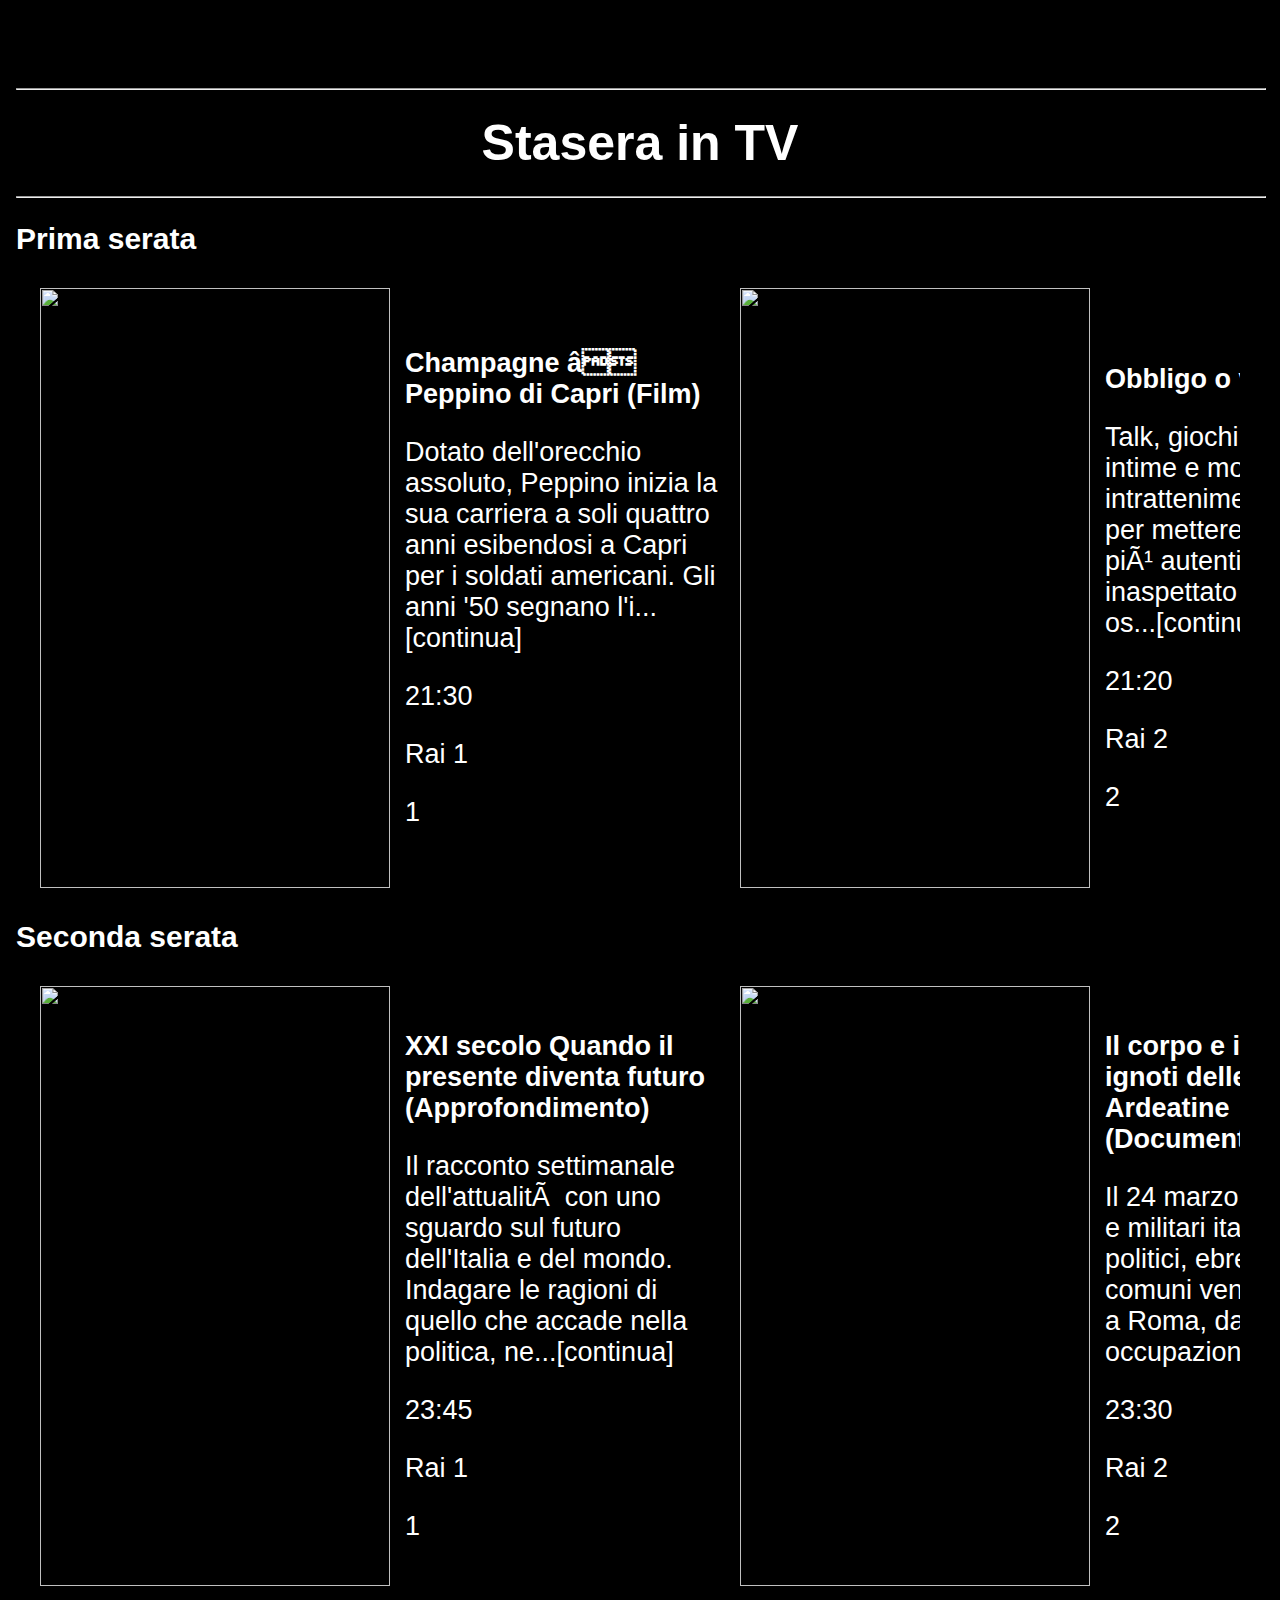
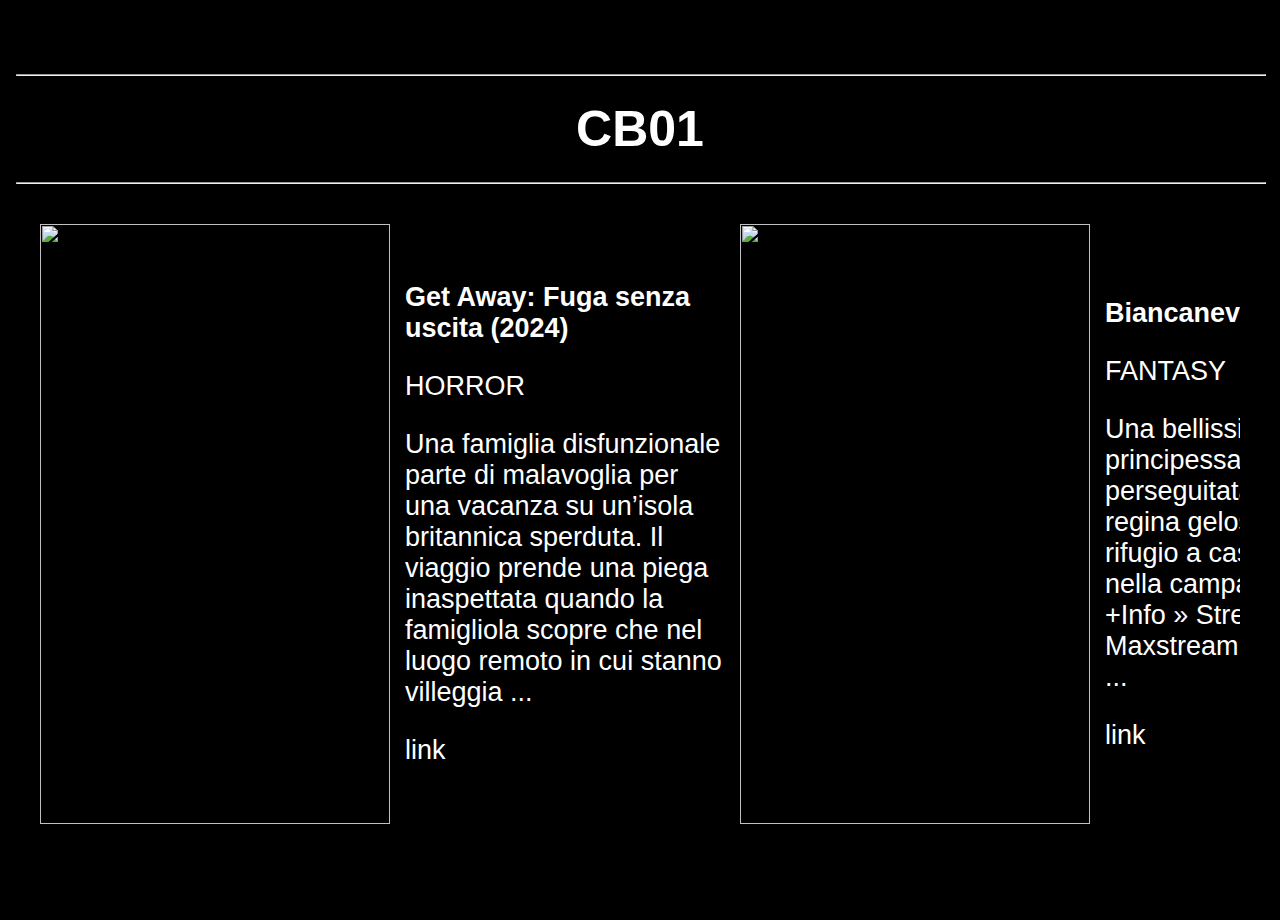
==== commit e2a8373a: "Automated commit: generated new index.html" ====
--- a/index.html
+++ b/index.html
@@ -1 +1 @@
-<!DOCTYPE html><html><head><meta http-equiv='Content-Type' content='text/html; charset=utf-8'><title>Page Title</title><link rel='stylesheet' href='./ui/css/index.css'><script src='./ui/ScrollSnapSlider.js' type='module'></script></head><body><div class='container'><section class='column' aria-labelledby='multiple-heading'><hr><h2 id='multiple-heading'>Stasera in TV</h2><hr><h3>Prima serata</h3><ul class='scroll-snap-slider -multi'><li class='scroll-snap-slide' data-index='0'><img height='300' src=https://www.staseraintv.com/scheda/Film/c/champagne_-_peppino_di_capri/thumb/champagne_peppino_di_capri_thumb.jpg width='400'></li><li class='scroll-snap-slide' data-index='1'><article><p><b>Champagne â Peppino di Capri (Film)</b></p><p>Dotato dell'orecchio assoluto, Peppino inizia la sua carriera a soli quattro anni esibendosi a Capri per i soldati americani. Gli anni '50 segnano l'i...[continua]</p><p>21:30</p><p>Rai 1</p><p>1</p></article></li><li class='scroll-snap-slide' data-index='2'><img height='300' src=https://www.staseraintv.com/scheda/Gioco/o/obbligo_o_verita_/thumb/obbligo_o_verita__thumb.jpg width='400'></li><li class='scroll-snap-slide' data-index='3'><article><p><b>Obbligo o verita' (Gioco)</b></p><p>Talk, giochi, interviste intime e momenti di puro intrattenimento alternati per mettere in luce il lato piÃ¹ autentico e inaspettato delle celebrity os...[continua]</p><p>21:20</p><p>Rai 2</p><p>2</p></article></li><li class='scroll-snap-slide' data-index='4'><img height='300' src=https://www.staseraintv.com/scheda/Show/l/lo_stato_delle_cose/thumb/lo_stato_delle_cose_thumb.jpg width='400'></li><li class='scroll-snap-slide' data-index='5'><article><p><b>Lo stato delle cose (Show)</b></p><p>Massimo Giletti riparte da "Lo Stato delle Cose", il nuovo programma che racconta la complessitÃ  dello spazio e del tempo in cui viviamo, per dare ai ...[continua]</p><p>21:20</p><p>Rai 3</p><p>3</p></article></li><li class='scroll-snap-slide' data-index='6'><img height='300' src=https://www.staseraintv.com/scheda/Film/f/founders_day/thumb/founders_day_thumb.jpg width='400'></li><li class='scroll-snap-slide' data-index='7'><article><p><b>Founders Day (Film)</b></p><p>In una tranquilla cittadina del New England, i preparativi per il 300Â° anniversario si intrecciano con una feroce campagna elettorale per la carica di...[continua]</p><p>21:18</p><p>Rai 4</p><p>21</p></article></li><li class='scroll-snap-slide' data-index='8'><img height='300' src=https://www.staseraintv.com/scheda/Reality/g/grande_fratello_2025/thumb/grande_fratello_2025_thumb.jpg width='400'></li><li class='scroll-snap-slide' data-index='9'><article><p><b>Grande Fratello 2025 (Reality)</b></p><p>Si accendono le telecamere della casa del Grande Fratello per spiare gli inquilini della casa piÃ¹ famosa della tv.[continua]</p><p>21:20</p><p>Canale 5</p><p>5</p></article></li><li class='scroll-snap-slide' data-index='10'><img height='300' src=https://www.staseraintv.com/scheda/Film/s/spider-man__far_from_home/thumb/spider_man_far_from_home_thumb.jpg width='400'></li><li class='scroll-snap-slide' data-index='11'><article><p><b>Spider-Man: Far from Home (Film)</b></p><p>Durante una gita scolastica in Europa, Peter Parker cerca di lasciare dietro di sÃ© la sua identitÃ  di Spider-Man per godersi una vacanza normale con i...[continua]</p><p>21:20</p><p>Italia 1</p><p>6</p></article></li><li class='scroll-snap-slide' data-index='12'><img height='300' src=https://www.staseraintv.com/scheda/Film/d/dead_man_down_-_il_sapore_della_vendetta/thumb/dead_man_down_-_il_sapore_della_vendetta_thumb.jpg width='400'></li><li class='scroll-snap-slide' data-index='13'><article><p><b>Dead Man Down - Il sapore della vendetta (Film)</b></p><p>In una New York cupa e intrisa di vendetta, Victor, braccio destro di un potente signore del crimine, vive una doppia vita, segretamente pianificando ...[continua]</p><p>21:09</p><p>Canale 20 Mediaset</p><p>20</p></article></li><li class='scroll-snap-slide' data-index='14'><img height='300' src=https://www.staseraintv.com/scheda/Approfondimento/q/quarta_repubblica/thumb/quarta_repubblica_2025_thumb.jpg width='400'></li><li class='scroll-snap-slide' data-index='15'><article><p><b>Quarta repubblica (Approfondimento)</b></p><p>Nicola Porro affronta temi d'attualitÃ , di politica e di economia in compagnia dei suoi ospiti.[continua]</p><p>21:20</p><p>Rete 4</p><p>4</p></article></li><li class='scroll-snap-slide' data-index='16'><img height='300' src=https://www.staseraintv.com/scheda/Telefilm/p/pennyworth/thumb/pennyworth_thumb.jpg width='400'></li><li class='scroll-snap-slide' data-index='17'><article><p><b>Pennyworth (Telefilm)</b></p><p>La storia di Alfred Pennyworth, che lavora per il padre di Bruce Wayne.[continua]</p><p>21:30</p><p>Warner TV</p><p>37</p></article></li><li class='scroll-snap-slide' data-index='18'><img height='300' src=https://www.staseraintv.com/scheda/Film/i/il_piccolo_grande_uomo/thumb/il_piccolo_grande_uomo_thumb.jpg width='400'></li><li class='scroll-snap-slide' data-index='19'><article><p><b>Il piccolo grande uomo (Film)</b></p><p>Jack Crabb, un centenario, racconta la sua incredibile vita, iniziando da quando, da bambino, fu catturato dai Cheyenne e cresciuto come uno di loro. ...[continua]</p><p>21:10</p><p>Rai Movie</p><p>24</p></article></li><li class='scroll-snap-slide' data-index='20'><img height='300' src=https://www.staseraintv.com/scheda/Film/f/febbre_da_cavallo_2_-_la_mandrakata/thumb/febbre_da_cavallo_2_-_la_mandrakata_thumb.jpg width='400'></li><li class='scroll-snap-slide' data-index='21'><article><p><b>Febbre da cavallo 2 - La mandrakata (Film)</b></p><p>Un trio di amici appassionati di scommesse ippiche, composto da Armando "Er Pomata" Pellicci, un disoccupato, Felice Roversi, un guardamacchine abusiv...[continua]</p><p>21:00</p><p>Cine 34</p><p>34</p></article></li><li class='scroll-snap-slide' data-index='22'><img height='300' src=https://www.staseraintv.com/scheda/Film/d/dottore_in_carriera/thumb/dottore_in_carriera_thumb.jpg width='400'></li><li class='scroll-snap-slide' data-index='23'><article><p><b>Dottore in carriera (Film)</b></p><p>Un giovane e ambizioso medico, Ben Stone, lascia il pronto soccorso di Washington per inseguire il sogno di diventare un chirurgo plastico a Beverly H...[continua]</p><p>21:15</p><p>TWENTYSEVEN</p><p>27</p></article></li><li class='scroll-snap-slide' data-index='24'><img height='300' src=https://www.staseraintv.com/scheda/Film/c/codice_d_onore/thumb/codice_d_onore_thumb.jpg width='400'></li><li class='scroll-snap-slide' data-index='25'><article><p><b>Codice d'onore (Film)</b></p><p>Il giovane avvocato della Marina Militare, Daniel Kaffee, viene incaricato di difendere due marines accusati dell'omicidio di un commilitone alla base...[continua]</p><p>21:15</p><p>Iris</p><p>22</p></article></li><li class='scroll-snap-slide' data-index='26'><img height='300' src=https://www.staseraintv.com/scheda/Docureality/b/bruno_barbieri_4_hotel/thumb/bruno_barbieri_4_hotel_thumb.jpg width='400'></li><li class='scroll-snap-slide' data-index='27'><article><p><b>Bruno Barbieri 4 Hotel (Docureality)</b></p><p>Quattro proprietari di hotel di una stessa area geografica competono in un'appassionante sfida. Ogni albergatore invita gli altri tre presso la strutt...[continua]</p><p>21:35</p><p>TV8</p><p>8</p></article></li><li class='scroll-snap-slide' data-index='28'><img height='300' src=https://www.staseraintv.com/scheda/Cartoni/o/one_piece_-_il_passato_che_si_e__lasciato_alle_spalle__sanji_vinsmoke/thumb/one_piece_thumb.jpg width='400'></li><li class='scroll-snap-slide' data-index='29'><article><p><b>One Piece - Il passato che si e' lasciato alle spalle. Sanji Vinsmoke (Cartoni)</b></p><p>Nami riesce a tenere impegnato Cracker cosi' che Luffy recupera le forze ed e' pronto ad affrontarlo di nuovo. Intanto Sanji si scontra con Niji, ma e...[continua]</p><p>21:25</p><p>Italia 2</p><p>49</p></article></li><li class='scroll-snap-slide' data-index='30'><img height='300' src=https://www.staseraintv.com/scheda/Film/d/dolce_novembre/thumb/dolce_novembre_thumb.jpg width='400'></li><li class='scroll-snap-slide' data-index='31'><article><p><b>Dolce novembre (Film)</b></p><p>Nel cuore di San Francisco, Nelson Moss Ã¨ un dirigente pubblicitario dedito al lavoro e privo di vita sociale, finchÃ© non incontra Sara Deever, una do...[continua]</p><p>21:39</p><p>La 5</p><p>30</p></article></li><li class='scroll-snap-slide' data-index='32'><img height='300' src=https://www.staseraintv.com/scheda/Gioco/c/cash_or_trash_speciale_prime_time/thumb/cash_or_trash_speciale_prime_time_thumb.jpg width='400'></li><li class='scroll-snap-slide' data-index='33'><article><p><b>Cash or Trash Speciale Prime Time (Gioco)</b></p><p>Paolo Conticini e i mercanti sono pronti a sorprenderci con due appuntamenti imperdibili, all'insegna del divertimento e tanto altro!.[continua]</p><p>21:30</p><p>NOVE</p><p>9</p></article></li><li class='scroll-snap-slide' data-index='34'><img height='300' src=https://www.staseraintv.com/scheda/Film/d/delicieux__l_amore_e__servito/thumb/delicieux__l_amore_e__servito_thumb.jpg width='400'></li><li class='scroll-snap-slide' data-index='35'><article><p><b>Delicieux: l'amore e' servito (Film)</b></p><p>Alla vigilia della Rivoluzione Francese, Pierre Manceron, un cuoco talentuoso ma orgoglioso, viene licenziato dal suo padrone aristocratico per aver o...[continua]</p><p>21:15</p><p>Cielo</p><p>26</p></article></li><li class='scroll-snap-slide' data-index='36'><img height='300' src=https://www.staseraintv.com/scheda/Approfondimento/l/la_torre_di_babele/thumb/la_torre_di_babele_thumb.jpg width='400'></li><li class='scroll-snap-slide' data-index='37'><article><p><b>La Torre di Babele (Approfondimento)</b></p><p>La torre di Babele, il nuovo programma di Corrado Augias. In ogni puntata, Augias affronterÃ  un grande tema storico, culturale, politico, economico e ...[continua]</p><p>21:15</p><p>La7</p><p>7</p></article></li><li class='scroll-snap-slide' data-index='38'><img height='300' src=https://www.staseraintv.com/scheda/Film/i/il_giurato/thumb/il_giurato_thumb.jpg width='400'></li><li class='scroll-snap-slide' data-index='39'><article><p><b>Il giurato (Film)</b></p><p>Annie Laird, una scultrice e madre single che vive a New York, viene selezionata come giurata in un processo contro un potente boss mafioso, Louie Bof...[continua]</p><p>21:15</p><p>La7 D</p><p>29</p></article></li><li class='scroll-snap-slide' data-index='40'><img height='300' src=https://www.staseraintv.com/scheda/Cucina/f/fatto_in_casa_per_voi_-_stagione_10_episodio_12/thumb/fatto_in_casa_per_voi_thumb.jpg width='400'></li><li class='scroll-snap-slide' data-index='41'><article><p><b>Fatto in casa per voi - Stagione 10 Episodio 12 (Cucina)</b></p><p>Benedetta Rossi torna a preparare tante nuove ricette.[continua]</p><p>21:25</p><p>Food Network</p><p>33</p></article></li><li class='scroll-snap-slide' data-index='42'><img height='300' src=https://www.staseraintv.com/scheda/Telefilm/c/c_s_i__scena_del_crimine_-_stagione_10_episodio_11_-_sin_city_blue/thumb/csi_scena_del_crimine_thumb.jpg width='400'></li><li class='scroll-snap-slide' data-index='43'><article><p><b>C.S.I. Scena del crimine - Stagione 10 Episodio 11 - Sin City Blue (Telefilm)</b></p><p>La scientifica indaga sul mistero del traffico di organi in una riserva. Inoltre due segretarie che cercano di derubare il portafogli ed il PIN di un ...[continua]</p><p>21:16</p><p>TOP CRIME</p><p>39</p></article></li><li class='scroll-snap-slide' data-index='44'><img height='300' src=https://www.staseraintv.com/scheda/SerieTV/a/astrid_et_raphaelle_-_il_libro/thumb/astrid_et_raphaelle_thumb.jpg width='400'></li><li class='scroll-snap-slide' data-index='45'><article><p><b>Astrid et Raphaelle - Il libro (SerieTV)</b></p><p>Il banditore di un'asta muore mentre sta trattando la vendita di un manoscritto. Astrid e Raphaelle scoprono che il libro Ã¨ uno dei testi piÃ¹ antichi ...[continua]</p><p>21:10</p><p>GIALLO TV</p><p>38</p></article></li><li class='scroll-snap-slide' data-index='46'><img height='300' src=https://www.staseraintv.com/scheda/Film/l/la_migliore_avventura_della_mia_vita/thumb/la_migliore_avventura_della_mia_vita_thumb.jpg width='400'></li><li class='scroll-snap-slide' data-index='47'><article><p><b>La migliore avventura della mia vita (Film)</b></p><p>Durante un viaggio per realizzare un reportage sui pittoreschi paesaggi di Niagara Falls, una fotografa in cerca di nuova ispirazione e un giovane imp...[continua]</p><p>21:20</p><p>Rai Premium</p><p>25</p></article></li><li class='scroll-snap-slide' data-index='48'><img height='300' src=https://www.staseraintv.com/scheda/Reality/g/grande_fratello_2025/thumb/grande_fratello_2025_thumb.jpg width='400'></li><li class='scroll-snap-slide' data-index='49'><article><p><b>Grande Fratello 2025 (Reality)</b></p><p>Si accendono le telecamere della casa del Grande Fratello per spiare gli inquilini della casa piÃ¹ famosa della tv.[continua]</p><p>21:06</p><p>Mediaset Extra</p><p>55</p></article></li><li class='scroll-snap-slide' data-index='50'><img height='300' src=https://www.staseraintv.com/scheda/Docureality/v/vecchia_casa_vita_nuova_-_stagione_1_episodio_6_-_nostalgia/thumb/vecchia_casa_vita_nuova_thumb.jpg width='400'></li><li class='scroll-snap-slide' data-index='51'><article><p><b>Vecchia casa vita nuova - Stagione 1 Episodio 6 - Nostalgia (Docureality)</b></p><p>Una coppia chiede aiuto a Ethan ed Elizabeth per trovare una casa da ristrutturare.[continua]</p><p>21:00</p><p>HGTV - HOME GARDEN TV</p><p>56</p></article></li></ul><h3>Seconda serata</h3><ul class='scroll-snap-slider -multi'><li class='scroll-snap-slide' data-index='0'><img height='300' src=https://www.staseraintv.com/scheda/Approfondimento/x/xxi_secolo_quando_il_presente_diventa_futuro/thumb/xxi_secolo_quando_il_presente_diventa_futuro_2025_thumb.jpg width='400'></li><li class='scroll-snap-slide' data-index='1'><article><p><b>XXI secolo Quando il presente diventa futuro (Approfondimento)</b></p><p>Il racconto settimanale dell'attualitÃ  con uno sguardo sul futuro dell'Italia e del mondo. Indagare le ragioni di quello che accade nella politica, ne...[continua]</p><p>23:45</p><p>Rai 1</p><p>1</p></article></li><li class='scroll-snap-slide' data-index='2'><img height='300' src=https://www.staseraintv.com/scheda/Documentario/i/il_corpo_e_il_nome__gli_ignoti_delle_fosse_ardeatine/thumb/il_corpo_e_il_nome__gli_ignoti_delle_fosse_ardeatine_thumb.jpg width='400'></li><li class='scroll-snap-slide' data-index='3'><article><p><b>Il corpo e il nome. Gli ignoti delle Fosse Ardeatine (Documentario)</b></p><p>Il 24 marzo 1944, 335 civili e militari italiani, prigionieri politici, ebrei o detenuti comuni vengono trucidati a Roma, dalle truppe di occupazione ...[continua]</p><p>23:30</p><p>Rai 2</p><p>2</p></article></li><li class='scroll-snap-slide' data-index='4'><img height='300' src=https://www.staseraintv.com/scheda/Attualita'/t/tg3_linea_notte/thumb/tg3_linea_notte_thumb.jpg width='400'></li><li class='scroll-snap-slide' data-index='5'><article><p><b>TG3 Linea notte (Attualita')</b></p><p>I servizi delle principali edizioni del TG3, le rubriche e gli speciali.[continua]</p><p>00:00</p><p>Rai 3</p><p>3</p></article></li><li class='scroll-snap-slide' data-index='6'><img height='300' src=https://www.staseraintv.com/scheda/Film/l/l_uomo_nel_buio_-_man_in_the_dark/thumb/l_uomo_nel_buio_-_man_in_the_dark_thumb.jpg width='400'></li><li class='scroll-snap-slide' data-index='7'><article><p><b>L'uomo nel buio - Man in the Dark (Film)</b></p><p>Otto anni dopo gli eventi del primo film, Norman Nordstrom, un veterano cieco della Guerra del Golfo, vive in un sobborgo di Detroit con Phoenix, una ...[continua]</p><p>23:01</p><p>Rai 4</p><p>21</p></article></li><li class='scroll-snap-slide' data-index='8'><img height='300' src=https://www.staseraintv.com/scheda/Attualita'/t/tg5_-_notte/thumb/tg5_thumb.jpg width='400'></li><li class='scroll-snap-slide' data-index='9'><article><p><b>TG5 - Notte (Attualita')</b></p><p>Le notizie piu' importanti nazionali e internazionali, con approfondimenti e rubriche, a cura della redazione giornalistica di Canale 5.[continua]</p><p>01:40</p><p>Canale 5</p><p>5</p></article></li><li class='scroll-snap-slide' data-index='10'><img height='300' src=https://www.staseraintv.com/scheda/Sport/s/sport_mediaset_monday_night/thumb/sport_mediaset_monday_night_thumb.jpg width='400'></li><li class='scroll-snap-slide' data-index='11'><article><p><b>Sport Mediaset Monday Night (Sport)</b></p><p>Tutte le notizie sul mondo del calcio e dello sport a cura della redazione giornalistica di Sport Mediaset.[continua]</p><p>00:00</p><p>Italia 1</p><p>6</p></article></li><li class='scroll-snap-slide' data-index='12'><img height='300' src=https://www.staseraintv.com/scheda/Film/s/safe_house_-_nessuno_e__al_sicuro/thumb/safe_house_-_nessuno_e__al_sicuro_thumb.jpg width='400'></li><li class='scroll-snap-slide' data-index='13'><article><p><b>Safe House - Nessuno e' al sicuro (Film)</b></p><p>Un giovane agente della CIA, Matt Weston, viene assegnato a sorvegliare una casa sicura a CittÃ  del Capo, ma la sua routine cambia drasticamente quand...[continua]</p><p>23:30</p><p>Canale 20 Mediaset</p><p>20</p></article></li><li class='scroll-snap-slide' data-index='14'><img height='300' src=https://www.staseraintv.com/scheda/Film/f/fuoco_assassino_2/thumb/fuoco_assassino_2_thumb.jpg width='400'></li><li class='scroll-snap-slide' data-index='15'><article><p><b>Fuoco assassino 2 (Film)</b></p><p>A distanza di anni dagli eventi che hanno sconvolto Chicago, l'investigatore dei vigili del fuoco Sean McCaffrey, figlio del leggendario Stephen McCaf...[continua]</p><p>00:52</p><p>Rete 4</p><p>4</p></article></li><li class='scroll-snap-slide' data-index='16'><img height='300' src=https://www.staseraintv.com/scheda/Telefilm/p/pennyworth/thumb/pennyworth_thumb.jpg width='400'></li><li class='scroll-snap-slide' data-index='17'><article><p><b>Pennyworth (Telefilm)</b></p><p>La storia di Alfred Pennyworth, che lavora per il padre di Bruce Wayne.[continua]</p><p>23:55</p><p>Warner TV</p><p>37</p></article></li><li class='scroll-snap-slide' data-index='18'><img height='300' src=https://www.staseraintv.com/scheda/Film/u/un_uomo_chiamato_cavallo/thumb/un_uomo_chiamato_cavallo_thumb.jpg width='400'></li><li class='scroll-snap-slide' data-index='19'><article><p><b>Un uomo chiamato Cavallo (Film)</b></p><p>Un aristocratico inglese, John Morgan, viene catturato dai Sioux durante una battuta di caccia nelle Grandi Pianure americane. Inizialmente trattato c...[continua]</p><p>23:35</p><p>Rai Movie</p><p>24</p></article></li><li class='scroll-snap-slide' data-index='20'><img height='300' src=https://www.staseraintv.com/scheda/Film/s/supereroi/thumb/supereroi_thumb.jpg width='400'></li><li class='scroll-snap-slide' data-index='21'><article><p><b>Supereroi (Film)</b></p><p>Anna, una fumettista impulsiva e anticonformista, e Marco, un professore di fisica convinto che tutto abbia una spiegazione razionale, si incontrano p...[continua]</p><p>23:14</p><p>Cine 34</p><p>34</p></article></li><li class='scroll-snap-slide' data-index='22'><img height='300' src=https://www.staseraintv.com/scheda/Film/m/matrimonio_a_quattro_mani/thumb/matrimonio_a_quattro_mani_thumb.jpg width='400'></li><li class='scroll-snap-slide' data-index='23'><article><p><b>Matrimonio a quattro mani (Film)</b></p><p>Due bambine identiche ma provenienti da mondi opposti, Amanda, un'orfana vivace, e Alyssa, una ricca ereditiera, si incontrano per caso durante un cam...[continua]</p><p>23:12</p><p>TWENTYSEVEN</p><p>27</p></article></li><li class='scroll-snap-slide' data-index='24'><img height='300' src=https://www.staseraintv.com/scheda/Film/g/gangster_squad/thumb/gangster_squad_thumb.jpg width='400'></li><li class='scroll-snap-slide' data-index='25'><article><p><b>Gangster Squad (Film)</b></p><p>Negli anni '40, Los Angeles Ã¨ sotto il controllo del pericoloso boss della mafia Mickey Cohen, che esercita il suo potere con violenza e corruzione. U...[continua]</p><p>00:09</p><p>Iris</p><p>22</p></article></li><li class='scroll-snap-slide' data-index='26'><img height='300' src=https://www.staseraintv.com/scheda/Docureality/b/bruno_barbieri_4_hotel/thumb/bruno_barbieri_4_hotel_thumb.jpg width='400'></li><li class='scroll-snap-slide' data-index='27'><article><p><b>Bruno Barbieri 4 Hotel (Docureality)</b></p><p>Quattro proprietari di hotel di una stessa area geografica competono in un'appassionante sfida. Ogni albergatore invita gli altri tre presso la strutt...[continua]</p><p>22:50</p><p>TV8</p><p>8</p></article></li><li class='scroll-snap-slide' data-index='28'><img height='300' src=https://www.staseraintv.com/scheda/Telefilm/b/big_bang_theory_-_stagione_3_episodio_11_-_la_coerenza_materna/thumb/big_bang_theory_telefilm_thumb.jpg width='400'></li><li class='scroll-snap-slide' data-index='29'><article><p><b>Big bang theory - Stagione 3 Episodio 11 - La coerenza materna (Telefilm)</b></p><p>La visita della madre di Leonard rende molto felice Sheldon ma terrorizza Leonard.[continua]</p><p>23:35</p><p>Italia 2</p><p>49</p></article></li><li class='scroll-snap-slide' data-index='30'><img height='300' src=https://www.staseraintv.com/scheda/Film/r/rosamunde_pilcher__cuori_nella_tempesta/thumb/rosamunde_pilcher__cuori_nella_tempesta_thumb.jpg width='400'></li><li class='scroll-snap-slide' data-index='31'><article><p><b>Rosamunde Pilcher: Cuori Nella Tempesta (Film)</b></p><p>Una donna si trasferisce con il suo figlio adolescente dalla cittÃ  alla campagna per vivere con il suo partner molto piÃ¹ anziano. Tuttavia, si rende p...[continua]</p><p>23:53</p><p>La 5</p><p>30</p></article></li><li class='scroll-snap-slide' data-index='32'><img height='300' src=https://www.staseraintv.com/scheda/Reality/l/la_mercante_di_brera/thumb/la_mercante_di_brera_thumb.jpg width='400'></li><li class='scroll-snap-slide' data-index='33'><article><p><b>La mercante di Brera (Reality)</b></p><p>Pezzi unici e trattative serrate nelle gallerie 'Robertaebasta': Roberta, Mattia e Tommy ogni giorno sono a caccia di tesori.[continua]</p><p>00:05</p><p>NOVE</p><p>9</p></article></li><li class='scroll-snap-slide' data-index='34'><img height='300' src=https://www.staseraintv.com/scheda/Telefilm/i/il_trono_di_spade_-_stagione_1_episodio_9_-_la_confessione/thumb/il_trono_di_spade_thumb.jpg width='400'></li><li class='scroll-snap-slide' data-index='35'><article><p><b>Il Trono di Spade - Stagione 1 Episodio 9 - La confessione (Telefilm)</b></p><p>Il Trono di Spade ("Game of Thrones") Ã¨ una serie televisiva epica ambientata nel mondo fantastico di Westeros. La trama segue la lotta per il potere ...[continua]</p><p>23:30</p><p>Cielo</p><p>26</p></article></li><li class='scroll-snap-slide' data-index='36'><img height='300' src=https://www.staseraintv.com/scheda/Film/i/il_divo/thumb/il_divo_2008_thumb.jpg width='400'></li><li class='scroll-snap-slide' data-index='37'><article><p><b>Il Divo (Film)</b></p><p>Giulio Andreotti, veterano politico italiano, naviga tra le intricate trame del potere durante i suoi sette mandati come Primo Ministro, mentre affron...[continua]</p><p>22:45</p><p>La7</p><p>7</p></article></li><li class='scroll-snap-slide' data-index='38'><img height='300' src=https://www.staseraintv.com/scheda/Film/i/in_good_company/thumb/in_good_company_thumb.jpg width='400'></li><li class='scroll-snap-slide' data-index='39'><article><p><b>In Good Company (Film)</b></p><p>Dan Foreman, un dirigente pubblicitario di 51 anni, vede la sua vita sconvolta quando la sua azienda viene acquisita da una multinazionale e si ritrov...[continua]</p><p>23:30</p><p>La7 D</p><p>29</p></article></li><li class='scroll-snap-slide' data-index='40'><img height='300' src=https://www.staseraintv.com/scheda/Cucina/g/giusina_in_cucina_e_friends/thumb/giusina_in_cucina___friends_thumb.jpg width='400'></li><li class='scroll-snap-slide' data-index='41'><article><p><b>Giusina in cucina & Friends (Cucina)</b></p><p>Giusina prepara gustose ricette.[continua]</p><p>23:10</p><p>Food Network</p><p>33</p></article></li><li class='scroll-snap-slide' data-index='42'><img height='300' src=https://www.staseraintv.com/scheda/Telefilm/c/c_s_i__miami_-_stagione_6_episodio_1_-_il_figlio/thumb/c_s_i_miami_thumb.jpg width='400'></li><li class='scroll-snap-slide' data-index='43'><article><p><b>C.S.I. Miami - Stagione 6 Episodio 1 - Il figlio (Telefilm)</b></p><p>Un funzionario di sorveglianza, Andrew Bennett, viene ucciso nella sua casa e la polizia sospetta che l'assassino possa essere uno dei ragazzi in libe...[continua]</p><p>23:05</p><p>TOP CRIME</p><p>39</p></article></li><li class='scroll-snap-slide' data-index='44'><img height='300' src=https://www.staseraintv.com/scheda/Telefilm/c/capitaine_marleau_-_stagione_1_episodio_23_-_la_comunita_delle_anime_in_pena/thumb/capitaine_marleau_thumb.jpg width='400'></li><li class='scroll-snap-slide' data-index='45'><article><p><b>Capitaine Marleau - Stagione 1 Episodio 23 - La comunitÃ  delle anime in pena (Telefilm)</b></p><p>A Royan, una vecchia conoscenza di Marleau Ã¨ accusata di omicidio. Per cercare di aiutarla, il capitano collabora con un poliziotto locale.[continua]</p><p>23:20</p><p>GIALLO TV</p><p>38</p></article></li><li class='scroll-snap-slide' data-index='46'><img height='300' src=https://www.staseraintv.com/scheda/Miniserie/i/il_respiro_della_liberta_/thumb/il_respiro_della_liberta__thumb.jpg width='400'></li><li class='scroll-snap-slide' data-index='47'><article><p><b>Il respiro della liberta' (Miniserie)</b></p><p>Nella Germania del dopoguerra, due giovani donne, Marie Kastner ed Erika Strumm, cercano di trovare il loro posto in un mondo in rapido cambiamento. M...[continua]</p><p>22:50</p><p>Rai Premium</p><p>25</p></article></li><li class='scroll-snap-slide' data-index='48'><img height='300' src=https://www.staseraintv.com/scheda/Reality/g/grande_fratello_2025/thumb/grande_fratello_2025_thumb.jpg width='400'></li><li class='scroll-snap-slide' data-index='49'><article><p><b>Grande Fratello 2025 (Reality)</b></p><p>Si accendono le telecamere della casa del Grande Fratello per spiare gli inquilini della casa piÃ¹ famosa della tv.[continua]</p><p>00:00</p><p>Mediaset Extra</p><p>55</p></article></li><li class='scroll-snap-slide' data-index='50'><img height='300' src=https://www.staseraintv.com/scheda/Docureality/v/vecchia_casa_vita_nuova_-_stagione_1_episodio_8_-_tutto_per_il_gatto/thumb/vecchia_casa_vita_nuova_thumb.jpg width='400'></li><li class='scroll-snap-slide' data-index='51'><article><p><b>Vecchia casa vita nuova - Stagione 1 Episodio 8 - Tutto per il gatto (Docureality)</b></p><p>Una coppia cerca la loro prima casa, ma il budget Ã¨ limitato.[continua]</p><p>22:00</p><p>HGTV - HOME GARDEN TV</p><p>56</p></article></li></ul></section><section class='column' aria-labelledby='multiple-heading'><hr><h2 id='multiple-heading'>CB01</h2><hr><ul class='scroll-snap-slider -multi'><li class='scroll-snap-slide' data-index='0'><img height='300' src=https://cb01net.stream/wp-content/uploads/2025/03/71VBsOrSqAL._SL1500_-67-200x300.jpg width='400'></li><li class='scroll-snap-slide' data-index='1'><article><p><b>Biancaneve (2025)</b></p><p>FANTASY</p><p>Una bellissima giovane principessa viene perseguitata da una regina gelosa e cerca rifugio a casa di sette nani nella campagna tedesca… +Info » Streaming: Maxstream Mixdrop Downl ...</p><p><a href='https://cb01net.stream/biancaneve-2025/'>link</a></p></article></li><li class='scroll-snap-slide' data-index='2'><img height='300' src=https://cb01net.stream/wp-content/uploads/2025/03/71VBsOrSqAL._SL1500_-65-200x300.jpg width='400'></li><li class='scroll-snap-slide' data-index='3'><article><p><b>Una notte a New York  (2023)</b></p><p>DRAMMATICO</p><p>Una donna prende un taxi dall’aeroporto JFK di New York e si ritrova coinvolta in una profonda conversazione insieme all’autista, raccontandosi a vicenda le storie delle relazioni più importanti che ha ...</p><p><a href='https://cb01net.stream/una-notte-a-new-york-hd-2023/'>link</a></p></article></li><li class='scroll-snap-slide' data-index='4'><img height='300' src=https://cb01net.stream/wp-content/uploads/2025/03/LOC1_60639-1-200x300.jpg width='400'></li><li class='scroll-snap-slide' data-index='5'><article><p><b>Freud – L’ultima analisi  (2023)</b></p><p>DRAMMATICO</p><p>Vigilia della Seconda guerra mondiale. Un anziano Sigmund Freud invita l’iconico autore C.S. Lewis per intrattenere un dibattito sull’esistenza di Dio. Esplorando la relazione unica di Freud con la figl ...</p><p><a href='https://cb01net.stream/freud-lultima-analisi-hd-2023/'>link</a></p></article></li><li class='scroll-snap-slide' data-index='6'><img height='300' src=https://cb01net.stream/wp-content/uploads/2025/03/71VBsOrSqAL._SL1500_-63-200x300.jpg width='400'></li><li class='scroll-snap-slide' data-index='7'><article><p><b>Noryang: La battaglia finale  (2023)</b></p><p>STORICO</p><p>È l’inverno del 1598 quando la guerra di Imjin, durata sette anni, si avvicina al termine. L’ammiraglio Yi Sun-shin guida una flotta alleata di navi Joseon e Ming per annientare l’esercito Wae. L ...</p><p><a href='https://cb01net.stream/noryang-la-battaglia-finale-hd-2023/'>link</a></p></article></li><li class='scroll-snap-slide' data-index='8'><img height='300' src=https://cb01net.stream/wp-content/uploads/2025/03/71VBsOrSqAL._SL1500_-59-200x300.jpg width='400'></li><li class='scroll-snap-slide' data-index='9'><article><p><b>Dicono di te  (2024)</b></p><p>COMMEDIA</p><p>La vita di Giancarlo, autore televisivo di successo, sembra perfetta e tranquilla, fino all’arrivo del cugino Bernardo, che lo convince di poter sentire ciò che le persone dicono alle spalle degli altri. Pia ...</p><p><a href='https://cb01net.stream/dicono-di-te-hd-2024/'>link</a></p></article></li><li class='scroll-snap-slide' data-index='10'><img height='300' src=https://cb01net.stream/wp-content/uploads/2025/03/71VBsOrSqAL._SL1500_-58-200x300.jpg width='400'></li><li class='scroll-snap-slide' data-index='11'><article><p><b>The Fire Inside: Lotta per la vittoria  (2024)</b></p><p>BIOGRAFICO</p><p>Claressa Shields, detta T-Rex, è una pugile di talento nata e cresciuta a Flint, nel Michigan. Shields si è allenata tutta la vita per riuscire a diventare la prima donna statunitense a vincere una medaglia dR ...</p><p><a href='https://cb01net.stream/the-fire-inside-lotta-per-la-vittoria-hd-2024/'>link</a></p></article></li><li class='scroll-snap-slide' data-index='12'><img height='300' src=https://cb01net.stream/wp-content/uploads/2025/03/71VBsOrSqAL._SL1500_-57-200x300.jpg width='400'></li><li class='scroll-snap-slide' data-index='13'><article><p><b>Il giorno dell’incontro [B/N]  (2023)</b></p><p>DRAMMATICO</p><p>Il giorno che precede il suo primo incontro di boxe dopo essere uscito di carcere, l’ex pugile di caratura mondiale Mike Flannigan vaga per le strade di New York in cerca di redenzione. Si rimette in contatto ...</p><p><a href='https://cb01net.stream/il-giorno-dellincontro-b-n-hd-2023/'>link</a></p></article></li><li class='scroll-snap-slide' data-index='14'><img height='300' src=https://cb01net.stream/wp-content/uploads/2025/03/71VBsOrSqAL._SL1500_-56-200x300.jpg width='400'></li><li class='scroll-snap-slide' data-index='15'><article><p><b>Ops! È già Natale  (2024)</b></p><p>COMMEDIA</p><p>Una coppia statunitense porta la figlia Claire, di 10 anni, nelle Dolomiti, nell’hotel in cui soggiorna il nonno Lawrence. Di solito la famiglia visita il nonno durante le feste natalizie, ma quest’anno ...</p><p><a href='https://cb01net.stream/ops-e-gia-natale-hd-2024/'>link</a></p></article></li><li class='scroll-snap-slide' data-index='16'><img height='300' src=https://cb01net.stream/wp-content/uploads/2025/03/AAAABU2Ez2PFHQuXqwsaq1CHMokI8HkhODYndm1aE0OzFwHPFgEXmwZeGtyEkXzpBWosvN74o2Q3Ykq4xrf0J0oilkX9cVF2Y5Tnrvf726Gwar0fkAB5r8ZJPw1pxESOU3tynGjfbw-200x300.jpg width='400'></li><li class='scroll-snap-slide' data-index='17'><article><p><b>Little Siberia  (2025)</b></p><p>THRILLER</p><p>La fede di un pastore viene messa a durissima prova dopo il drammatico atterraggio di un meteorite nella sua piccola cittadina finlandese. L’impatto, infatti, scatena i peggiori istinti nella comunità, getta ...</p><p><a href='https://cb01net.stream/little-siberia-hd-2025/'>link</a></p></article></li><li class='scroll-snap-slide' data-index='18'><img height='300' src=https://cb01net.stream/wp-content/uploads/2025/03/AAAABRcjUpzdRTH1ES5HpT_58OAgV969yDE5B6OgpIp4XsoR9-UJlXP8TJ3yQU6EHpoyd3FcoawBQbk5jsRHXP0KEpqbP6zdf7hyvzQW4u7knr533SxvtYAWgiUEA-xOmf7GRk0Mvg-200x300.jpg width='400'></li><li class='scroll-snap-slide' data-index='19'><article><p><b>Tre rivelazioni  (2025)</b></p><p>GIALLO</p><p>Un pastore religioso è convinto che punire in prima persona il colpevole dietro il caso di una persona scomparsa rappresenti la sua chiamata divina. Il detective della polizia assegnato a quell’indagine, inv ...</p><p><a href='https://cb01net.stream/tre-rivelazioni-hd-2025/'>link</a></p></article></li><li class='scroll-snap-slide' data-index='20'><img height='300' src=https://cb01net.stream/wp-content/uploads/2025/03/71VBsOrSqAL._SL1500_-55-200x300.jpg width='400'></li><li class='scroll-snap-slide' data-index='21'><article><p><b>Hard Home  (2024)</b></p><p>THRILLER</p><p>Una madre in lutto vuole a ogni costo vendicarsi dell’assassino della figlia e riesce ad attirarlo all’interno di casa sua, tappezzata di tecnologia domotica all’avanguardia… +Info » & ...</p><p><a href='https://cb01net.stream/hard-home-hd-2024/'>link</a></p></article></li><li class='scroll-snap-slide' data-index='22'><img height='300' src=https://cb01net.stream/wp-content/uploads/2025/03/71VBsOrSqAL._SL1500_-48-200x300.jpg width='400'></li><li class='scroll-snap-slide' data-index='23'><article><p><b>O’Dessa   (2025)</b></p><p>MUSICALE</p><p>Una ragazza di campagna è impegnata in una ricerca epica per recuperare un caro cimelio di famiglia. Il suo viaggio la porta in una città strana e pericolosa dove incontra il suo unico vero amore. Per salvare l&# ...</p><p><a href='https://cb01net.stream/odessa-hd-2025/'>link</a></p></article></li><li class='scroll-snap-slide' data-index='24'><img height='300' src=https://cb01net.stream/wp-content/uploads/2025/03/71VBsOrSqAL._SL1500_-52-200x300.jpg width='400'></li><li class='scroll-snap-slide' data-index='25'><article><p><b>Criature  (2024)</b></p><p>DRAMMATICO</p><p>Mimmo, un tempo insegnante ora impegnato come educatore di strada a Napoli, si dedica al recupero di ragazzi per riportarli sui banchi di scuola, e permettergli di ottenere il diploma di terza media… +Info &r ...</p><p><a href='https://cb01net.stream/criature-hd-2024/'>link</a></p></article></li><li class='scroll-snap-slide' data-index='26'><img height='300' src=https://cb01net.stream/wp-content/uploads/2025/03/71VBsOrSqAL._SL1500_-51-200x300.jpg width='400'></li><li class='scroll-snap-slide' data-index='27'><article><p><b>La duplicità  (2025)</b></p><p>DRAMMATICO</p><p>La potente avvocatessa Marley affronta il suo caso più personale quando le viene assegnato il compito di scoprire la verità dietro l’omicidio del marito di Fela, la sua migliore amica. Con l’aiuto del ...</p><p><a href='https://cb01net.stream/la-duplicita-hd-2025/'>link</a></p></article></li><li class='scroll-snap-slide' data-index='28'><img height='300' src=https://cb01net.stream/wp-content/uploads/2025/03/71VBsOrSqAL._SL1500_-50-200x300.jpg width='400'></li><li class='scroll-snap-slide' data-index='29'><article><p><b>Bangkok Dog – Missione finale  (2024)</b></p><p>AZIONE</p><p>Un agente speciale statunitense viene inviato in Thailandia per una pericolosa missione sotto copertura. L’obiettivo è quello di smantellare le operazioni di un sadico signore del crimine locale… +Info ...</p><p><a href='https://cb01net.stream/bangkok-dog-missione-finale-hd-2024/'>link</a></p></article></li><li class='scroll-snap-slide' data-index='30'><img height='300' src=https://cb01net.stream/wp-content/uploads/2025/03/71VBsOrSqAL._SL1500_-45-200x300.jpg width='400'></li><li class='scroll-snap-slide' data-index='31'><article><p><b>Il ragazzo dai pantaloni rosa  (2024)</b></p><p>DRAMMATICO</p><p>Appena dopo aver compiuto 15 anni, il 20 novembre 2012 Andrea Spezzacatena si tolse la vita. Fu il primo caso in Italia di bullismo e cyberbullismo che portò al suicidio di un minorenne. L’incidente scatenante f ...</p><p><a href='https://cb01net.stream/il-ragazzo-dai-pantaloni-rosa-hd-2024/'>link</a></p></article></li><li class='scroll-snap-slide' data-index='32'><img height='300' src=https://cb01net.stream/wp-content/uploads/2025/03/71VBsOrSqAL._SL1500_-46-200x300.jpg width='400'></li><li class='scroll-snap-slide' data-index='33'><article><p><b>Peter Pan – Incubo nell’isola che non c’è  (2025)</b></p><p>HORROR</p><p>Peter Pan, il ragazzo che non vuole crescere, rapisce il piccolo Michael contro la sua volontà e lo trascina lontano da casa. La sorella maggiore del bimbo sequestrato, Wendy Darling, si lancia in una missione per ...</p><p><a href='https://cb01net.stream/peter-pan-incubo-nellisola-che-non-ce-hd-2025/'>link</a></p></article></li><li class='scroll-snap-slide' data-index='34'><img height='300' src=https://cb01net.stream/wp-content/uploads/2025/03/71VBsOrSqAL._SL1500_-43-200x300.jpg width='400'></li><li class='scroll-snap-slide' data-index='35'><article><p><b>Pacific Fear (2024)</b></p><p>HORROR</p><p>Sarah è un’ex campionessa di surf, costretta a ritirarsi dalle competizioni prematuramente in seguito a un incidente. Quando sente parlare di un’isola polinesiana dove nessuno ha mai surfato prima, la ...</p><p><a href='https://cb01net.stream/pacific-fear-2024/'>link</a></p></article></li><li class='scroll-snap-slide' data-index='36'><img height='300' src=https://cb01net.stream/wp-content/uploads/2025/03/LOC1_9698-200x300.jpg width='400'></li><li class='scroll-snap-slide' data-index='37'><article><p><b>La storia del Frank e della Nina (2024)</b></p><p>COMMEDIA</p><p>Tre adolescenti milanesi – un narratore silenzioso, una rivoluzionaria con i piedi piantati a terra e un irriducibile sognatore – vivono una storia anarchica di amore e amicizia, per affermare il propri ...</p><p><a href='https://cb01net.stream/la-storia-del-frank-e-della-nina-2024/'>link</a></p></article></li><li class='scroll-snap-slide' data-index='38'><img height='300' src=https://cb01net.stream/wp-content/uploads/2025/03/71VBsOrSqAL._SL1500_-40-200x300.jpg width='400'></li><li class='scroll-snap-slide' data-index='39'><article><p><b>Cash Out 2  (2025)</b></p><p>THRILLER</p><p>La vita felice dell’ex criminale Mason finisce quando il noto Salazar rapisce la sua donna: per salvarla, a Mason non rimane che organizzare un nuovo mega-colpo al casino… +Info » Stre ...</p><p><a href='https://cb01net.stream/cash-out-2-hd-2025/'>link</a></p></article></li><li class='scroll-snap-slide' data-index='40'><img height='300' src=https://cb01net.stream/wp-content/uploads/2025/03/71VBsOrSqAL._SL1500_-35-200x300.jpg width='400'></li><li class='scroll-snap-slide' data-index='41'><article><p><b>You Can’t Run Forever  (2024)</b></p><p>THRILLER</p><p>Un’adolescente, che soffre di un’ansia invalidante a causa di un tragico evento del suo passato, si ritrova braccata nei boschi da un sociopatico con istinti omicidi… +Info » Str ...</p><p><a href='https://cb01net.stream/you-cant-run-forever-hd-2024/'>link</a></p></article></li><li class='scroll-snap-slide' data-index='42'><img height='300' src=https://cb01net.stream/wp-content/uploads/2025/03/71VBsOrSqAL._SL1500_-33-200x300.jpg width='400'></li><li class='scroll-snap-slide' data-index='43'><article><p><b>Nella tana dei lupi 2 – Pantera  (2025)</b></p><p>AZIONE</p><p>L’agente Big Nick arriva in Europa sulle tracce di Donnie, criminale coinvolto nel pericoloso giro del traffico di diamanti e in affari con la Pink Panther, mafia locale, nella pianificazione di una rapina du ...</p><p><a href='https://cb01net.stream/nella-tana-dei-lupi-2-pantera-hd-2025/'>link</a></p></article></li><li class='scroll-snap-slide' data-index='44'><img height='300' src=https://cb01net.stream/wp-content/uploads/2025/03/71VBsOrSqAL._SL1500_-Copia-4-200x300.jpg width='400'></li><li class='scroll-snap-slide' data-index='45'><article><p><b>The Beast  (2023)</b></p><p>FANTASCIENZA</p><p>In un futuro prossimo in cui regna l’intelligenza artificiale, le emozioni umane sono diventate una minaccia. Per sbarazzarsene, Gabrielle deve purificare il proprio DNA ripercorrendo le sue vite passate. Lì ...</p><p><a href='https://cb01net.stream/the-beast-hd-2023/'>link</a></p></article></li><li class='scroll-snap-slide' data-index='46'><img height='300' src=https://cb01net.stream/wp-content/uploads/2025/03/71VBsOrSqAL._SL1500_-Copia-3-200x300.jpg width='400'></li><li class='scroll-snap-slide' data-index='47'><article><p><b>Mickey 17 (2025)</b></p><p>FANTASCIENZA</p><p>Un impiegato usa e getta viene inviato in una spedizione umana per colonizzare il mondo ghiacciato di Niflheim. Dopo ogni morte di ogni iterazione dell’impiegato, un nuovo corpo viene rigenerato mantenendo la ...</p><p><a href='https://cb01net.stream/mickey-17-2025/'>link</a></p></article></li><li class='scroll-snap-slide' data-index='48'><img height='300' src=https://cb01net.stream/wp-content/uploads/2025/03/AAAABRvtlMe0W6rPqkE88gzJFCvldYutf-zmKRGt3tk8jo-ImAjD8FIoCkuRKKP8pYPaXYkRHD9W3x8nTdvZjHYMnxYLYDWrbvsCIRtwCXaeoEwAX_4WEUlSDOchVjsqlx6Sk3UuSw-200x300.jpg width='400'></li><li class='scroll-snap-slide' data-index='49'><article><p><b>The Electric State  (2025)</b></p><p>AVVENTURA</p><p>Un’adolescente orfana attraversa la costa ovest degli Stati Uniti d’America in compagnia di un robot dolce ma dal passato misterioso, e insieme a un eccentrico vagabondo partito alla ricerca del fratell ...</p><p><a href='https://cb01net.stream/the-electric-state-hd-2025/'>link</a></p></article></li><li class='scroll-snap-slide' data-index='50'><img height='300' src=https://cb01net.stream/wp-content/uploads/2025/03/71VBsOrSqAL._SL1500_-32-200x300.jpg width='400'></li><li class='scroll-snap-slide' data-index='51'><article><p><b>BFF – Best Friends Forever  (2025)</b></p><p>COMMEDIA</p><p>Le quarantenni di successo Anna (Anna Ferzetti) e Virginia (Ambra Angiolini) sono amiche da una vita. Il loro rapporto si fonda su una competitività positiva, soprattutto per quanto riguarda la conquista degli uom ...</p><p><a href='https://cb01net.stream/bff-best-friends-forever-hd-2025/'>link</a></p></article></li><li class='scroll-snap-slide' data-index='52'><img height='300' src=https://cb01net.stream/wp-content/uploads/2025/03/71VBsOrSqAL._SL1500_-29-200x300.jpg width='400'></li><li class='scroll-snap-slide' data-index='53'><article><p><b>One of Them Days  (2025)</b></p><p>COMMEDIA</p><p>Dreux e Alyssa, grandi amiche e coinquiline, scoprono che il fidanzato di quest’ultima ha sperperato i soldi dell’affitto. Entro la fine della giornata devono trovare il denaro necessario, pena lo sfrat ...</p><p><a href='https://cb01net.stream/one-of-them-days-hd-2025/'>link</a></p></article></li><li class='scroll-snap-slide' data-index='54'><img height='300' src=https://cb01net.stream/wp-content/uploads/2025/03/71VBsOrSqAL._SL1500_-28-200x300.jpg width='400'></li><li class='scroll-snap-slide' data-index='55'><article><p><b>Vendetta implacabile (2023)</b></p><p>AZIONE</p><p>Dopo l’assassinio della moglie e il rapimento della figlia, un avvocato con un solido passato militare si mette in cerca di vendetta contro la banda responsabile… +Info » Streaming: ...</p><p><a href='https://cb01net.stream/vendetta-implacabile-2023/'>link</a></p></article></li><li class='scroll-snap-slide' data-index='56'><img height='300' src=https://cb01net.stream/wp-content/uploads/2025/03/LOC1_60638-200x300.jpg width='400'></li><li class='scroll-snap-slide' data-index='57'><article><p><b>Leggere Lolita a Teheran (2024)</b></p><p>DRAMMATICO</p><p>Mentre le squadre moraliste islamiche organizzano incursioni arbitrarie a Teheran e i fondamentalisti prendono il controllo delle università, Azar Nafisi, insegnante attivista, raduna segretamente sei delle sue st ...</p><p><a href='https://cb01net.stream/leggere-lolita-a-teheran-2024/'>link</a></p></article></li><li class='scroll-snap-slide' data-index='58'><img height='300' src=https://cb01net.stream/wp-content/uploads/2024/12/71VBsOrSqAL._SL1500_-61-200x300.jpg width='400'></li><li class='scroll-snap-slide' data-index='59'><article><p><b>Heretic  (2024)</b></p><p>HORROR</p><p>Due giovani donne religiose vengono attirate nella casa di un uomo strano e pericoloso, che le coinvolge in un gioco sadico. Come il gatto con il topo… +Info » Streaming: Maxstream M ...</p><p><a href='https://cb01net.stream/heretic-hd-2024/'>link</a></p></article></li><li class='scroll-snap-slide' data-index='60'><img height='300' src=https://cb01net.stream/wp-content/uploads/2025/03/71VBsOrSqAL._SL1500_-24-200x300.jpg width='400'></li><li class='scroll-snap-slide' data-index='61'><article><p><b>Il Corpo  (2024)</b></p><p>THRILLER</p><p>Rebecca Zuin, ricca e affascinante imprenditrice, muore improvvisamente in seguito a un presunto infarto e ne viene chiesta l’autopsia. La stessa notte, il corpo della donna sparisce misteriosamente dall’obitor ...</p><p><a href='https://cb01net.stream/il-corpo-hd-2024/'>link</a></p></article></li><li class='scroll-snap-slide' data-index='62'><img height='300' src=https://cb01net.stream/wp-content/uploads/2025/03/71VBsOrSqAL._SL1500_-23-200x300.jpg width='400'></li><li class='scroll-snap-slide' data-index='63'><article><p><b>L’orchestra stonata  (2024)</b></p><p>COMMEDIA</p><p>Thibaut è un celebre direttore d’orchestra a cui viene diagnosticata la leucemia. Mentre è all’affannata ricerca di un donatore compatibile per un trapianto di midollo osseo, però, scopre di essere s ...</p><p><a href='https://cb01net.stream/lorchestra-stonata-hd-2024/'>link</a></p></article></li><li class='scroll-snap-slide' data-index='64'><img height='300' src=https://cb01net.stream/wp-content/uploads/2025/03/71VBsOrSqAL._SL1500_-22-200x300.jpg width='400'></li><li class='scroll-snap-slide' data-index='65'><article><p><b>Maria  (2024)</b></p><p>BIOGRAFICO</p><p>Le passioni, i miracoli artistici e le tragedie private della più grande cantante lirica di tutti i tempi, Maria Callas, mentre l’eccelso soprano greca riflette sulla sua vita durante i suoi ultimi giorni ne ...</p><p><a href='https://cb01net.stream/maria-hd-2024/'>link</a></p></article></li></ul></section></div></body></html>+<!DOCTYPE html><html><head><meta http-equiv='Content-Type' content='text/html; charset=utf-8'><title>Page Title</title><link rel='stylesheet' href='./ui/css/index.css'><script src='./ui/ScrollSnapSlider.js' type='module'></script></head><body><div class='container'><section class='column' aria-labelledby='multiple-heading'><hr><h2 id='multiple-heading'>Stasera in TV</h2><hr><h3>Prima serata</h3><ul class='scroll-snap-slider -multi'><li class='scroll-snap-slide' data-index='0'><img height='300' src=https://www.staseraintv.com/scheda/Film/c/champagne_-_peppino_di_capri/thumb/champagne_peppino_di_capri_thumb.jpg width='400'></li><li class='scroll-snap-slide' data-index='1'><article><p><b>Champagne â Peppino di Capri (Film)</b></p><p>Dotato dell'orecchio assoluto, Peppino inizia la sua carriera a soli quattro anni esibendosi a Capri per i soldati americani. Gli anni '50 segnano l'i...[continua]</p><p>21:30</p><p>Rai 1</p><p>1</p></article></li><li class='scroll-snap-slide' data-index='2'><img height='300' src=https://www.staseraintv.com/scheda/Gioco/o/obbligo_o_verita_/thumb/obbligo_o_verita__thumb.jpg width='400'></li><li class='scroll-snap-slide' data-index='3'><article><p><b>Obbligo o verita' (Gioco)</b></p><p>Talk, giochi, interviste intime e momenti di puro intrattenimento alternati per mettere in luce il lato piÃ¹ autentico e inaspettato delle celebrity os...[continua]</p><p>21:20</p><p>Rai 2</p><p>2</p></article></li><li class='scroll-snap-slide' data-index='4'><img height='300' src=https://www.staseraintv.com/scheda/Show/l/lo_stato_delle_cose/thumb/lo_stato_delle_cose_thumb.jpg width='400'></li><li class='scroll-snap-slide' data-index='5'><article><p><b>Lo stato delle cose (Show)</b></p><p>Massimo Giletti riparte da "Lo Stato delle Cose", il nuovo programma che racconta la complessitÃ  dello spazio e del tempo in cui viviamo, per dare ai ...[continua]</p><p>21:20</p><p>Rai 3</p><p>3</p></article></li><li class='scroll-snap-slide' data-index='6'><img height='300' src=https://www.staseraintv.com/scheda/Film/f/founders_day/thumb/founders_day_thumb.jpg width='400'></li><li class='scroll-snap-slide' data-index='7'><article><p><b>Founders Day (Film)</b></p><p>In una tranquilla cittadina del New England, i preparativi per il 300Â° anniversario si intrecciano con una feroce campagna elettorale per la carica di...[continua]</p><p>21:18</p><p>Rai 4</p><p>21</p></article></li><li class='scroll-snap-slide' data-index='8'><img height='300' src=https://www.staseraintv.com/scheda/Reality/g/grande_fratello_2025/thumb/grande_fratello_2025_thumb.jpg width='400'></li><li class='scroll-snap-slide' data-index='9'><article><p><b>Grande Fratello 2025 (Reality)</b></p><p>Si accendono le telecamere della casa del Grande Fratello per spiare gli inquilini della casa piÃ¹ famosa della tv.[continua]</p><p>21:20</p><p>Canale 5</p><p>5</p></article></li><li class='scroll-snap-slide' data-index='10'><img height='300' src=https://www.staseraintv.com/scheda/Film/s/spider-man__far_from_home/thumb/spider_man_far_from_home_thumb.jpg width='400'></li><li class='scroll-snap-slide' data-index='11'><article><p><b>Spider-Man: Far from Home (Film)</b></p><p>Durante una gita scolastica in Europa, Peter Parker cerca di lasciare dietro di sÃ© la sua identitÃ  di Spider-Man per godersi una vacanza normale con i...[continua]</p><p>21:20</p><p>Italia 1</p><p>6</p></article></li><li class='scroll-snap-slide' data-index='12'><img height='300' src=https://www.staseraintv.com/scheda/Film/d/dead_man_down_-_il_sapore_della_vendetta/thumb/dead_man_down_-_il_sapore_della_vendetta_thumb.jpg width='400'></li><li class='scroll-snap-slide' data-index='13'><article><p><b>Dead Man Down - Il sapore della vendetta (Film)</b></p><p>In una New York cupa e intrisa di vendetta, Victor, braccio destro di un potente signore del crimine, vive una doppia vita, segretamente pianificando ...[continua]</p><p>21:09</p><p>Canale 20 Mediaset</p><p>20</p></article></li><li class='scroll-snap-slide' data-index='14'><img height='300' src=https://www.staseraintv.com/scheda/Approfondimento/q/quarta_repubblica/thumb/quarta_repubblica_2025_thumb.jpg width='400'></li><li class='scroll-snap-slide' data-index='15'><article><p><b>Quarta repubblica (Approfondimento)</b></p><p>Nicola Porro affronta temi d'attualitÃ , di politica e di economia in compagnia dei suoi ospiti.[continua]</p><p>21:20</p><p>Rete 4</p><p>4</p></article></li><li class='scroll-snap-slide' data-index='16'><img height='300' src=https://www.staseraintv.com/scheda/Telefilm/p/pennyworth/thumb/pennyworth_thumb.jpg width='400'></li><li class='scroll-snap-slide' data-index='17'><article><p><b>Pennyworth (Telefilm)</b></p><p>La storia di Alfred Pennyworth, che lavora per il padre di Bruce Wayne.[continua]</p><p>21:30</p><p>Warner TV</p><p>37</p></article></li><li class='scroll-snap-slide' data-index='18'><img height='300' src=https://www.staseraintv.com/scheda/Film/i/il_piccolo_grande_uomo/thumb/il_piccolo_grande_uomo_thumb.jpg width='400'></li><li class='scroll-snap-slide' data-index='19'><article><p><b>Il piccolo grande uomo (Film)</b></p><p>Jack Crabb, un centenario, racconta la sua incredibile vita, iniziando da quando, da bambino, fu catturato dai Cheyenne e cresciuto come uno di loro. ...[continua]</p><p>21:10</p><p>Rai Movie</p><p>24</p></article></li><li class='scroll-snap-slide' data-index='20'><img height='300' src=https://www.staseraintv.com/scheda/Film/f/febbre_da_cavallo_2_-_la_mandrakata/thumb/febbre_da_cavallo_2_-_la_mandrakata_thumb.jpg width='400'></li><li class='scroll-snap-slide' data-index='21'><article><p><b>Febbre da cavallo 2 - La mandrakata (Film)</b></p><p>Un trio di amici appassionati di scommesse ippiche, composto da Armando "Er Pomata" Pellicci, un disoccupato, Felice Roversi, un guardamacchine abusiv...[continua]</p><p>21:00</p><p>Cine 34</p><p>34</p></article></li><li class='scroll-snap-slide' data-index='22'><img height='300' src=https://www.staseraintv.com/scheda/Film/d/dottore_in_carriera/thumb/dottore_in_carriera_thumb.jpg width='400'></li><li class='scroll-snap-slide' data-index='23'><article><p><b>Dottore in carriera (Film)</b></p><p>Un giovane e ambizioso medico, Ben Stone, lascia il pronto soccorso di Washington per inseguire il sogno di diventare un chirurgo plastico a Beverly H...[continua]</p><p>21:15</p><p>TWENTYSEVEN</p><p>27</p></article></li><li class='scroll-snap-slide' data-index='24'><img height='300' src=https://www.staseraintv.com/scheda/Film/c/codice_d_onore/thumb/codice_d_onore_thumb.jpg width='400'></li><li class='scroll-snap-slide' data-index='25'><article><p><b>Codice d'onore (Film)</b></p><p>Il giovane avvocato della Marina Militare, Daniel Kaffee, viene incaricato di difendere due marines accusati dell'omicidio di un commilitone alla base...[continua]</p><p>21:15</p><p>Iris</p><p>22</p></article></li><li class='scroll-snap-slide' data-index='26'><img height='300' src=https://www.staseraintv.com/scheda/Docureality/b/bruno_barbieri_4_hotel/thumb/bruno_barbieri_4_hotel_thumb.jpg width='400'></li><li class='scroll-snap-slide' data-index='27'><article><p><b>Bruno Barbieri 4 Hotel (Docureality)</b></p><p>Quattro proprietari di hotel di una stessa area geografica competono in un'appassionante sfida. Ogni albergatore invita gli altri tre presso la strutt...[continua]</p><p>21:35</p><p>TV8</p><p>8</p></article></li><li class='scroll-snap-slide' data-index='28'><img height='300' src=https://www.staseraintv.com/scheda/Cartoni/o/one_piece_-_il_passato_che_si_e__lasciato_alle_spalle__sanji_vinsmoke/thumb/one_piece_thumb.jpg width='400'></li><li class='scroll-snap-slide' data-index='29'><article><p><b>One Piece - Il passato che si e' lasciato alle spalle. Sanji Vinsmoke (Cartoni)</b></p><p>Nami riesce a tenere impegnato Cracker cosi' che Luffy recupera le forze ed e' pronto ad affrontarlo di nuovo. Intanto Sanji si scontra con Niji, ma e...[continua]</p><p>21:25</p><p>Italia 2</p><p>49</p></article></li><li class='scroll-snap-slide' data-index='30'><img height='300' src=https://www.staseraintv.com/scheda/Film/d/dolce_novembre/thumb/dolce_novembre_thumb.jpg width='400'></li><li class='scroll-snap-slide' data-index='31'><article><p><b>Dolce novembre (Film)</b></p><p>Nel cuore di San Francisco, Nelson Moss Ã¨ un dirigente pubblicitario dedito al lavoro e privo di vita sociale, finchÃ© non incontra Sara Deever, una do...[continua]</p><p>21:39</p><p>La 5</p><p>30</p></article></li><li class='scroll-snap-slide' data-index='32'><img height='300' src=https://www.staseraintv.com/scheda/Gioco/c/cash_or_trash_speciale_prime_time/thumb/cash_or_trash_speciale_prime_time_thumb.jpg width='400'></li><li class='scroll-snap-slide' data-index='33'><article><p><b>Cash or Trash Speciale Prime Time (Gioco)</b></p><p>Paolo Conticini e i mercanti sono pronti a sorprenderci con due appuntamenti imperdibili, all'insegna del divertimento e tanto altro!.[continua]</p><p>21:30</p><p>NOVE</p><p>9</p></article></li><li class='scroll-snap-slide' data-index='34'><img height='300' src=https://www.staseraintv.com/scheda/Film/d/delicieux__l_amore_e__servito/thumb/delicieux__l_amore_e__servito_thumb.jpg width='400'></li><li class='scroll-snap-slide' data-index='35'><article><p><b>Delicieux: l'amore e' servito (Film)</b></p><p>Alla vigilia della Rivoluzione Francese, Pierre Manceron, un cuoco talentuoso ma orgoglioso, viene licenziato dal suo padrone aristocratico per aver o...[continua]</p><p>21:15</p><p>Cielo</p><p>26</p></article></li><li class='scroll-snap-slide' data-index='36'><img height='300' src=https://www.staseraintv.com/scheda/Approfondimento/l/la_torre_di_babele/thumb/la_torre_di_babele_thumb.jpg width='400'></li><li class='scroll-snap-slide' data-index='37'><article><p><b>La Torre di Babele (Approfondimento)</b></p><p>La torre di Babele, il nuovo programma di Corrado Augias. In ogni puntata, Augias affronterÃ  un grande tema storico, culturale, politico, economico e ...[continua]</p><p>21:15</p><p>La7</p><p>7</p></article></li><li class='scroll-snap-slide' data-index='38'><img height='300' src=https://www.staseraintv.com/scheda/Film/i/il_giurato/thumb/il_giurato_thumb.jpg width='400'></li><li class='scroll-snap-slide' data-index='39'><article><p><b>Il giurato (Film)</b></p><p>Annie Laird, una scultrice e madre single che vive a New York, viene selezionata come giurata in un processo contro un potente boss mafioso, Louie Bof...[continua]</p><p>21:15</p><p>La7 D</p><p>29</p></article></li><li class='scroll-snap-slide' data-index='40'><img height='300' src=https://www.staseraintv.com/scheda/Cucina/f/fatto_in_casa_per_voi_-_stagione_10_episodio_12/thumb/fatto_in_casa_per_voi_thumb.jpg width='400'></li><li class='scroll-snap-slide' data-index='41'><article><p><b>Fatto in casa per voi - Stagione 10 Episodio 12 (Cucina)</b></p><p>Benedetta Rossi torna a preparare tante nuove ricette.[continua]</p><p>21:25</p><p>Food Network</p><p>33</p></article></li><li class='scroll-snap-slide' data-index='42'><img height='300' src=https://www.staseraintv.com/scheda/Telefilm/c/c_s_i__scena_del_crimine_-_stagione_10_episodio_11_-_sin_city_blue/thumb/csi_scena_del_crimine_thumb.jpg width='400'></li><li class='scroll-snap-slide' data-index='43'><article><p><b>C.S.I. Scena del crimine - Stagione 10 Episodio 11 - Sin City Blue (Telefilm)</b></p><p>La scientifica indaga sul mistero del traffico di organi in una riserva. Inoltre due segretarie che cercano di derubare il portafogli ed il PIN di un ...[continua]</p><p>21:16</p><p>TOP CRIME</p><p>39</p></article></li><li class='scroll-snap-slide' data-index='44'><img height='300' src=https://www.staseraintv.com/scheda/SerieTV/a/astrid_et_raphaelle_-_il_libro/thumb/astrid_et_raphaelle_thumb.jpg width='400'></li><li class='scroll-snap-slide' data-index='45'><article><p><b>Astrid et Raphaelle - Il libro (SerieTV)</b></p><p>Il banditore di un'asta muore mentre sta trattando la vendita di un manoscritto. Astrid e Raphaelle scoprono che il libro Ã¨ uno dei testi piÃ¹ antichi ...[continua]</p><p>21:10</p><p>GIALLO TV</p><p>38</p></article></li><li class='scroll-snap-slide' data-index='46'><img height='300' src=https://www.staseraintv.com/scheda/Film/l/la_migliore_avventura_della_mia_vita/thumb/la_migliore_avventura_della_mia_vita_thumb.jpg width='400'></li><li class='scroll-snap-slide' data-index='47'><article><p><b>La migliore avventura della mia vita (Film)</b></p><p>Durante un viaggio per realizzare un reportage sui pittoreschi paesaggi di Niagara Falls, una fotografa in cerca di nuova ispirazione e un giovane imp...[continua]</p><p>21:20</p><p>Rai Premium</p><p>25</p></article></li><li class='scroll-snap-slide' data-index='48'><img height='300' src=https://www.staseraintv.com/scheda/Reality/g/grande_fratello_2025/thumb/grande_fratello_2025_thumb.jpg width='400'></li><li class='scroll-snap-slide' data-index='49'><article><p><b>Grande Fratello 2025 (Reality)</b></p><p>Si accendono le telecamere della casa del Grande Fratello per spiare gli inquilini della casa piÃ¹ famosa della tv.[continua]</p><p>21:06</p><p>Mediaset Extra</p><p>55</p></article></li><li class='scroll-snap-slide' data-index='50'><img height='300' src=https://www.staseraintv.com/scheda/Docureality/v/vecchia_casa_vita_nuova_-_stagione_1_episodio_6_-_nostalgia/thumb/vecchia_casa_vita_nuova_thumb.jpg width='400'></li><li class='scroll-snap-slide' data-index='51'><article><p><b>Vecchia casa vita nuova - Stagione 1 Episodio 6 - Nostalgia (Docureality)</b></p><p>Una coppia chiede aiuto a Ethan ed Elizabeth per trovare una casa da ristrutturare.[continua]</p><p>21:00</p><p>HGTV - HOME GARDEN TV</p><p>56</p></article></li></ul><h3>Seconda serata</h3><ul class='scroll-snap-slider -multi'><li class='scroll-snap-slide' data-index='0'><img height='300' src=https://www.staseraintv.com/scheda/Approfondimento/x/xxi_secolo_quando_il_presente_diventa_futuro/thumb/xxi_secolo_quando_il_presente_diventa_futuro_2025_thumb.jpg width='400'></li><li class='scroll-snap-slide' data-index='1'><article><p><b>XXI secolo Quando il presente diventa futuro (Approfondimento)</b></p><p>Il racconto settimanale dell'attualitÃ  con uno sguardo sul futuro dell'Italia e del mondo. Indagare le ragioni di quello che accade nella politica, ne...[continua]</p><p>23:45</p><p>Rai 1</p><p>1</p></article></li><li class='scroll-snap-slide' data-index='2'><img height='300' src=https://www.staseraintv.com/scheda/Documentario/i/il_corpo_e_il_nome__gli_ignoti_delle_fosse_ardeatine/thumb/il_corpo_e_il_nome__gli_ignoti_delle_fosse_ardeatine_thumb.jpg width='400'></li><li class='scroll-snap-slide' data-index='3'><article><p><b>Il corpo e il nome. Gli ignoti delle Fosse Ardeatine (Documentario)</b></p><p>Il 24 marzo 1944, 335 civili e militari italiani, prigionieri politici, ebrei o detenuti comuni vengono trucidati a Roma, dalle truppe di occupazione ...[continua]</p><p>23:30</p><p>Rai 2</p><p>2</p></article></li><li class='scroll-snap-slide' data-index='4'><img height='300' src=https://www.staseraintv.com/scheda/Attualita'/t/tg3_linea_notte/thumb/tg3_linea_notte_thumb.jpg width='400'></li><li class='scroll-snap-slide' data-index='5'><article><p><b>TG3 Linea notte (Attualita')</b></p><p>I servizi delle principali edizioni del TG3, le rubriche e gli speciali.[continua]</p><p>00:00</p><p>Rai 3</p><p>3</p></article></li><li class='scroll-snap-slide' data-index='6'><img height='300' src=https://www.staseraintv.com/scheda/Film/l/l_uomo_nel_buio_-_man_in_the_dark/thumb/l_uomo_nel_buio_-_man_in_the_dark_thumb.jpg width='400'></li><li class='scroll-snap-slide' data-index='7'><article><p><b>L'uomo nel buio - Man in the Dark (Film)</b></p><p>Otto anni dopo gli eventi del primo film, Norman Nordstrom, un veterano cieco della Guerra del Golfo, vive in un sobborgo di Detroit con Phoenix, una ...[continua]</p><p>23:01</p><p>Rai 4</p><p>21</p></article></li><li class='scroll-snap-slide' data-index='8'><img height='300' src=https://www.staseraintv.com/scheda/Attualita'/t/tg5_-_notte/thumb/tg5_thumb.jpg width='400'></li><li class='scroll-snap-slide' data-index='9'><article><p><b>TG5 - Notte (Attualita')</b></p><p>Le notizie piu' importanti nazionali e internazionali, con approfondimenti e rubriche, a cura della redazione giornalistica di Canale 5.[continua]</p><p>01:40</p><p>Canale 5</p><p>5</p></article></li><li class='scroll-snap-slide' data-index='10'><img height='300' src=https://www.staseraintv.com/scheda/Sport/s/sport_mediaset_monday_night/thumb/sport_mediaset_monday_night_thumb.jpg width='400'></li><li class='scroll-snap-slide' data-index='11'><article><p><b>Sport Mediaset Monday Night (Sport)</b></p><p>Tutte le notizie sul mondo del calcio e dello sport a cura della redazione giornalistica di Sport Mediaset.[continua]</p><p>00:00</p><p>Italia 1</p><p>6</p></article></li><li class='scroll-snap-slide' data-index='12'><img height='300' src=https://www.staseraintv.com/scheda/Film/s/safe_house_-_nessuno_e__al_sicuro/thumb/safe_house_-_nessuno_e__al_sicuro_thumb.jpg width='400'></li><li class='scroll-snap-slide' data-index='13'><article><p><b>Safe House - Nessuno e' al sicuro (Film)</b></p><p>Un giovane agente della CIA, Matt Weston, viene assegnato a sorvegliare una casa sicura a CittÃ  del Capo, ma la sua routine cambia drasticamente quand...[continua]</p><p>23:30</p><p>Canale 20 Mediaset</p><p>20</p></article></li><li class='scroll-snap-slide' data-index='14'><img height='300' src=https://www.staseraintv.com/scheda/Film/f/fuoco_assassino_2/thumb/fuoco_assassino_2_thumb.jpg width='400'></li><li class='scroll-snap-slide' data-index='15'><article><p><b>Fuoco assassino 2 (Film)</b></p><p>A distanza di anni dagli eventi che hanno sconvolto Chicago, l'investigatore dei vigili del fuoco Sean McCaffrey, figlio del leggendario Stephen McCaf...[continua]</p><p>00:52</p><p>Rete 4</p><p>4</p></article></li><li class='scroll-snap-slide' data-index='16'><img height='300' src=https://www.staseraintv.com/scheda/Telefilm/p/pennyworth/thumb/pennyworth_thumb.jpg width='400'></li><li class='scroll-snap-slide' data-index='17'><article><p><b>Pennyworth (Telefilm)</b></p><p>La storia di Alfred Pennyworth, che lavora per il padre di Bruce Wayne.[continua]</p><p>23:55</p><p>Warner TV</p><p>37</p></article></li><li class='scroll-snap-slide' data-index='18'><img height='300' src=https://www.staseraintv.com/scheda/Film/u/un_uomo_chiamato_cavallo/thumb/un_uomo_chiamato_cavallo_thumb.jpg width='400'></li><li class='scroll-snap-slide' data-index='19'><article><p><b>Un uomo chiamato Cavallo (Film)</b></p><p>Un aristocratico inglese, John Morgan, viene catturato dai Sioux durante una battuta di caccia nelle Grandi Pianure americane. Inizialmente trattato c...[continua]</p><p>23:35</p><p>Rai Movie</p><p>24</p></article></li><li class='scroll-snap-slide' data-index='20'><img height='300' src=https://www.staseraintv.com/scheda/Film/s/supereroi/thumb/supereroi_thumb.jpg width='400'></li><li class='scroll-snap-slide' data-index='21'><article><p><b>Supereroi (Film)</b></p><p>Anna, una fumettista impulsiva e anticonformista, e Marco, un professore di fisica convinto che tutto abbia una spiegazione razionale, si incontrano p...[continua]</p><p>23:14</p><p>Cine 34</p><p>34</p></article></li><li class='scroll-snap-slide' data-index='22'><img height='300' src=https://www.staseraintv.com/scheda/Film/m/matrimonio_a_quattro_mani/thumb/matrimonio_a_quattro_mani_thumb.jpg width='400'></li><li class='scroll-snap-slide' data-index='23'><article><p><b>Matrimonio a quattro mani (Film)</b></p><p>Due bambine identiche ma provenienti da mondi opposti, Amanda, un'orfana vivace, e Alyssa, una ricca ereditiera, si incontrano per caso durante un cam...[continua]</p><p>23:12</p><p>TWENTYSEVEN</p><p>27</p></article></li><li class='scroll-snap-slide' data-index='24'><img height='300' src=https://www.staseraintv.com/scheda/Film/g/gangster_squad/thumb/gangster_squad_thumb.jpg width='400'></li><li class='scroll-snap-slide' data-index='25'><article><p><b>Gangster Squad (Film)</b></p><p>Negli anni '40, Los Angeles Ã¨ sotto il controllo del pericoloso boss della mafia Mickey Cohen, che esercita il suo potere con violenza e corruzione. U...[continua]</p><p>00:09</p><p>Iris</p><p>22</p></article></li><li class='scroll-snap-slide' data-index='26'><img height='300' src=https://www.staseraintv.com/scheda/Docureality/b/bruno_barbieri_4_hotel/thumb/bruno_barbieri_4_hotel_thumb.jpg width='400'></li><li class='scroll-snap-slide' data-index='27'><article><p><b>Bruno Barbieri 4 Hotel (Docureality)</b></p><p>Quattro proprietari di hotel di una stessa area geografica competono in un'appassionante sfida. Ogni albergatore invita gli altri tre presso la strutt...[continua]</p><p>22:50</p><p>TV8</p><p>8</p></article></li><li class='scroll-snap-slide' data-index='28'><img height='300' src=https://www.staseraintv.com/scheda/Telefilm/b/big_bang_theory_-_stagione_3_episodio_11_-_la_coerenza_materna/thumb/big_bang_theory_telefilm_thumb.jpg width='400'></li><li class='scroll-snap-slide' data-index='29'><article><p><b>Big bang theory - Stagione 3 Episodio 11 - La coerenza materna (Telefilm)</b></p><p>La visita della madre di Leonard rende molto felice Sheldon ma terrorizza Leonard.[continua]</p><p>23:35</p><p>Italia 2</p><p>49</p></article></li><li class='scroll-snap-slide' data-index='30'><img height='300' src=https://www.staseraintv.com/scheda/Film/r/rosamunde_pilcher__cuori_nella_tempesta/thumb/rosamunde_pilcher__cuori_nella_tempesta_thumb.jpg width='400'></li><li class='scroll-snap-slide' data-index='31'><article><p><b>Rosamunde Pilcher: Cuori Nella Tempesta (Film)</b></p><p>Una donna si trasferisce con il suo figlio adolescente dalla cittÃ  alla campagna per vivere con il suo partner molto piÃ¹ anziano. Tuttavia, si rende p...[continua]</p><p>23:53</p><p>La 5</p><p>30</p></article></li><li class='scroll-snap-slide' data-index='32'><img height='300' src=https://www.staseraintv.com/scheda/Reality/l/la_mercante_di_brera/thumb/la_mercante_di_brera_thumb.jpg width='400'></li><li class='scroll-snap-slide' data-index='33'><article><p><b>La mercante di Brera (Reality)</b></p><p>Pezzi unici e trattative serrate nelle gallerie 'Robertaebasta': Roberta, Mattia e Tommy ogni giorno sono a caccia di tesori.[continua]</p><p>00:05</p><p>NOVE</p><p>9</p></article></li><li class='scroll-snap-slide' data-index='34'><img height='300' src=https://www.staseraintv.com/scheda/Telefilm/i/il_trono_di_spade_-_stagione_1_episodio_9_-_la_confessione/thumb/il_trono_di_spade_thumb.jpg width='400'></li><li class='scroll-snap-slide' data-index='35'><article><p><b>Il Trono di Spade - Stagione 1 Episodio 9 - La confessione (Telefilm)</b></p><p>Il Trono di Spade ("Game of Thrones") Ã¨ una serie televisiva epica ambientata nel mondo fantastico di Westeros. La trama segue la lotta per il potere ...[continua]</p><p>23:30</p><p>Cielo</p><p>26</p></article></li><li class='scroll-snap-slide' data-index='36'><img height='300' src=https://www.staseraintv.com/scheda/Film/i/il_divo/thumb/il_divo_2008_thumb.jpg width='400'></li><li class='scroll-snap-slide' data-index='37'><article><p><b>Il Divo (Film)</b></p><p>Giulio Andreotti, veterano politico italiano, naviga tra le intricate trame del potere durante i suoi sette mandati come Primo Ministro, mentre affron...[continua]</p><p>22:45</p><p>La7</p><p>7</p></article></li><li class='scroll-snap-slide' data-index='38'><img height='300' src=https://www.staseraintv.com/scheda/Film/i/in_good_company/thumb/in_good_company_thumb.jpg width='400'></li><li class='scroll-snap-slide' data-index='39'><article><p><b>In Good Company (Film)</b></p><p>Dan Foreman, un dirigente pubblicitario di 51 anni, vede la sua vita sconvolta quando la sua azienda viene acquisita da una multinazionale e si ritrov...[continua]</p><p>23:30</p><p>La7 D</p><p>29</p></article></li><li class='scroll-snap-slide' data-index='40'><img height='300' src=https://www.staseraintv.com/scheda/Cucina/g/giusina_in_cucina_e_friends/thumb/giusina_in_cucina___friends_thumb.jpg width='400'></li><li class='scroll-snap-slide' data-index='41'><article><p><b>Giusina in cucina & Friends (Cucina)</b></p><p>Giusina prepara gustose ricette.[continua]</p><p>23:10</p><p>Food Network</p><p>33</p></article></li><li class='scroll-snap-slide' data-index='42'><img height='300' src=https://www.staseraintv.com/scheda/Telefilm/c/c_s_i__miami_-_stagione_6_episodio_1_-_il_figlio/thumb/c_s_i_miami_thumb.jpg width='400'></li><li class='scroll-snap-slide' data-index='43'><article><p><b>C.S.I. Miami - Stagione 6 Episodio 1 - Il figlio (Telefilm)</b></p><p>Un funzionario di sorveglianza, Andrew Bennett, viene ucciso nella sua casa e la polizia sospetta che l'assassino possa essere uno dei ragazzi in libe...[continua]</p><p>23:05</p><p>TOP CRIME</p><p>39</p></article></li><li class='scroll-snap-slide' data-index='44'><img height='300' src=https://www.staseraintv.com/scheda/Telefilm/c/capitaine_marleau_-_stagione_1_episodio_23_-_la_comunita_delle_anime_in_pena/thumb/capitaine_marleau_thumb.jpg width='400'></li><li class='scroll-snap-slide' data-index='45'><article><p><b>Capitaine Marleau - Stagione 1 Episodio 23 - La comunitÃ  delle anime in pena (Telefilm)</b></p><p>A Royan, una vecchia conoscenza di Marleau Ã¨ accusata di omicidio. Per cercare di aiutarla, il capitano collabora con un poliziotto locale.[continua]</p><p>23:20</p><p>GIALLO TV</p><p>38</p></article></li><li class='scroll-snap-slide' data-index='46'><img height='300' src=https://www.staseraintv.com/scheda/Miniserie/i/il_respiro_della_liberta_/thumb/il_respiro_della_liberta__thumb.jpg width='400'></li><li class='scroll-snap-slide' data-index='47'><article><p><b>Il respiro della liberta' (Miniserie)</b></p><p>Nella Germania del dopoguerra, due giovani donne, Marie Kastner ed Erika Strumm, cercano di trovare il loro posto in un mondo in rapido cambiamento. M...[continua]</p><p>22:50</p><p>Rai Premium</p><p>25</p></article></li><li class='scroll-snap-slide' data-index='48'><img height='300' src=https://www.staseraintv.com/scheda/Reality/g/grande_fratello_2025/thumb/grande_fratello_2025_thumb.jpg width='400'></li><li class='scroll-snap-slide' data-index='49'><article><p><b>Grande Fratello 2025 (Reality)</b></p><p>Si accendono le telecamere della casa del Grande Fratello per spiare gli inquilini della casa piÃ¹ famosa della tv.[continua]</p><p>00:00</p><p>Mediaset Extra</p><p>55</p></article></li><li class='scroll-snap-slide' data-index='50'><img height='300' src=https://www.staseraintv.com/scheda/Docureality/v/vecchia_casa_vita_nuova_-_stagione_1_episodio_8_-_tutto_per_il_gatto/thumb/vecchia_casa_vita_nuova_thumb.jpg width='400'></li><li class='scroll-snap-slide' data-index='51'><article><p><b>Vecchia casa vita nuova - Stagione 1 Episodio 8 - Tutto per il gatto (Docureality)</b></p><p>Una coppia cerca la loro prima casa, ma il budget Ã¨ limitato.[continua]</p><p>22:00</p><p>HGTV - HOME GARDEN TV</p><p>56</p></article></li></ul></section><section class='column' aria-labelledby='multiple-heading'><hr><h2 id='multiple-heading'>CB01</h2><hr><ul class='scroll-snap-slider -multi'><li class='scroll-snap-slide' data-index='0'><img height='300' src=https://cb01net.stream/wp-content/uploads/2025/03/71VBsOrSqAL._SL1500_-68-200x300.jpg width='400'></li><li class='scroll-snap-slide' data-index='1'><article><p><b>Get Away: Fuga senza uscita  (2024)</b></p><p>HORROR</p><p>Una famiglia disfunzionale parte di malavoglia per una vacanza su un’isola britannica sperduta. Il viaggio prende una piega inaspettata quando la famigliola scopre che nel luogo remoto in cui stanno villeggia ...</p><p><a href='https://cb01net.stream/get-away-fuga-senza-uscita-hd-2024/'>link</a></p></article></li><li class='scroll-snap-slide' data-index='2'><img height='300' src=https://cb01net.stream/wp-content/uploads/2025/03/71VBsOrSqAL._SL1500_-67-200x300.jpg width='400'></li><li class='scroll-snap-slide' data-index='3'><article><p><b>Biancaneve (2025)</b></p><p>FANTASY</p><p>Una bellissima giovane principessa viene perseguitata da una regina gelosa e cerca rifugio a casa di sette nani nella campagna tedesca… +Info » Streaming: Maxstream Mixdrop Downl ...</p><p><a href='https://cb01net.stream/biancaneve-2025/'>link</a></p></article></li><li class='scroll-snap-slide' data-index='4'><img height='300' src=https://cb01net.stream/wp-content/uploads/2025/03/71VBsOrSqAL._SL1500_-65-200x300.jpg width='400'></li><li class='scroll-snap-slide' data-index='5'><article><p><b>Una notte a New York  (2023)</b></p><p>DRAMMATICO</p><p>Una donna prende un taxi dall’aeroporto JFK di New York e si ritrova coinvolta in una profonda conversazione insieme all’autista, raccontandosi a vicenda le storie delle relazioni più importanti che ha ...</p><p><a href='https://cb01net.stream/una-notte-a-new-york-hd-2023/'>link</a></p></article></li><li class='scroll-snap-slide' data-index='6'><img height='300' src=https://cb01net.stream/wp-content/uploads/2025/03/LOC1_60639-1-200x300.jpg width='400'></li><li class='scroll-snap-slide' data-index='7'><article><p><b>Freud – L’ultima analisi  (2023)</b></p><p>DRAMMATICO</p><p>Vigilia della Seconda guerra mondiale. Un anziano Sigmund Freud invita l’iconico autore C.S. Lewis per intrattenere un dibattito sull’esistenza di Dio. Esplorando la relazione unica di Freud con la figl ...</p><p><a href='https://cb01net.stream/freud-lultima-analisi-hd-2023/'>link</a></p></article></li><li class='scroll-snap-slide' data-index='8'><img height='300' src=https://cb01net.stream/wp-content/uploads/2025/03/71VBsOrSqAL._SL1500_-63-200x300.jpg width='400'></li><li class='scroll-snap-slide' data-index='9'><article><p><b>Noryang: La battaglia finale  (2023)</b></p><p>STORICO</p><p>È l’inverno del 1598 quando la guerra di Imjin, durata sette anni, si avvicina al termine. L’ammiraglio Yi Sun-shin guida una flotta alleata di navi Joseon e Ming per annientare l’esercito Wae. L ...</p><p><a href='https://cb01net.stream/noryang-la-battaglia-finale-hd-2023/'>link</a></p></article></li><li class='scroll-snap-slide' data-index='10'><img height='300' src=https://cb01net.stream/wp-content/uploads/2025/03/71VBsOrSqAL._SL1500_-59-200x300.jpg width='400'></li><li class='scroll-snap-slide' data-index='11'><article><p><b>Dicono di te  (2024)</b></p><p>COMMEDIA</p><p>La vita di Giancarlo, autore televisivo di successo, sembra perfetta e tranquilla, fino all’arrivo del cugino Bernardo, che lo convince di poter sentire ciò che le persone dicono alle spalle degli altri. Pia ...</p><p><a href='https://cb01net.stream/dicono-di-te-hd-2024/'>link</a></p></article></li><li class='scroll-snap-slide' data-index='12'><img height='300' src=https://cb01net.stream/wp-content/uploads/2025/03/71VBsOrSqAL._SL1500_-58-200x300.jpg width='400'></li><li class='scroll-snap-slide' data-index='13'><article><p><b>The Fire Inside: Lotta per la vittoria  (2024)</b></p><p>BIOGRAFICO</p><p>Claressa Shields, detta T-Rex, è una pugile di talento nata e cresciuta a Flint, nel Michigan. Shields si è allenata tutta la vita per riuscire a diventare la prima donna statunitense a vincere una medaglia dR ...</p><p><a href='https://cb01net.stream/the-fire-inside-lotta-per-la-vittoria-hd-2024/'>link</a></p></article></li><li class='scroll-snap-slide' data-index='14'><img height='300' src=https://cb01net.stream/wp-content/uploads/2025/03/71VBsOrSqAL._SL1500_-57-200x300.jpg width='400'></li><li class='scroll-snap-slide' data-index='15'><article><p><b>Il giorno dell’incontro [B/N]  (2023)</b></p><p>DRAMMATICO</p><p>Il giorno che precede il suo primo incontro di boxe dopo essere uscito di carcere, l’ex pugile di caratura mondiale Mike Flannigan vaga per le strade di New York in cerca di redenzione. Si rimette in contatto ...</p><p><a href='https://cb01net.stream/il-giorno-dellincontro-b-n-hd-2023/'>link</a></p></article></li><li class='scroll-snap-slide' data-index='16'><img height='300' src=https://cb01net.stream/wp-content/uploads/2025/03/71VBsOrSqAL._SL1500_-56-200x300.jpg width='400'></li><li class='scroll-snap-slide' data-index='17'><article><p><b>Ops! È già Natale  (2024)</b></p><p>COMMEDIA</p><p>Una coppia statunitense porta la figlia Claire, di 10 anni, nelle Dolomiti, nell’hotel in cui soggiorna il nonno Lawrence. Di solito la famiglia visita il nonno durante le feste natalizie, ma quest’anno ...</p><p><a href='https://cb01net.stream/ops-e-gia-natale-hd-2024/'>link</a></p></article></li><li class='scroll-snap-slide' data-index='18'><img height='300' src=https://cb01net.stream/wp-content/uploads/2025/03/AAAABU2Ez2PFHQuXqwsaq1CHMokI8HkhODYndm1aE0OzFwHPFgEXmwZeGtyEkXzpBWosvN74o2Q3Ykq4xrf0J0oilkX9cVF2Y5Tnrvf726Gwar0fkAB5r8ZJPw1pxESOU3tynGjfbw-200x300.jpg width='400'></li><li class='scroll-snap-slide' data-index='19'><article><p><b>Little Siberia  (2025)</b></p><p>THRILLER</p><p>La fede di un pastore viene messa a durissima prova dopo il drammatico atterraggio di un meteorite nella sua piccola cittadina finlandese. L’impatto, infatti, scatena i peggiori istinti nella comunità, getta ...</p><p><a href='https://cb01net.stream/little-siberia-hd-2025/'>link</a></p></article></li><li class='scroll-snap-slide' data-index='20'><img height='300' src=https://cb01net.stream/wp-content/uploads/2025/03/AAAABRcjUpzdRTH1ES5HpT_58OAgV969yDE5B6OgpIp4XsoR9-UJlXP8TJ3yQU6EHpoyd3FcoawBQbk5jsRHXP0KEpqbP6zdf7hyvzQW4u7knr533SxvtYAWgiUEA-xOmf7GRk0Mvg-200x300.jpg width='400'></li><li class='scroll-snap-slide' data-index='21'><article><p><b>Tre rivelazioni  (2025)</b></p><p>GIALLO</p><p>Un pastore religioso è convinto che punire in prima persona il colpevole dietro il caso di una persona scomparsa rappresenti la sua chiamata divina. Il detective della polizia assegnato a quell’indagine, inv ...</p><p><a href='https://cb01net.stream/tre-rivelazioni-hd-2025/'>link</a></p></article></li><li class='scroll-snap-slide' data-index='22'><img height='300' src=https://cb01net.stream/wp-content/uploads/2025/03/71VBsOrSqAL._SL1500_-55-200x300.jpg width='400'></li><li class='scroll-snap-slide' data-index='23'><article><p><b>Hard Home  (2024)</b></p><p>THRILLER</p><p>Una madre in lutto vuole a ogni costo vendicarsi dell’assassino della figlia e riesce ad attirarlo all’interno di casa sua, tappezzata di tecnologia domotica all’avanguardia… +Info » & ...</p><p><a href='https://cb01net.stream/hard-home-hd-2024/'>link</a></p></article></li><li class='scroll-snap-slide' data-index='24'><img height='300' src=https://cb01net.stream/wp-content/uploads/2025/03/71VBsOrSqAL._SL1500_-48-200x300.jpg width='400'></li><li class='scroll-snap-slide' data-index='25'><article><p><b>O’Dessa   (2025)</b></p><p>MUSICALE</p><p>Una ragazza di campagna è impegnata in una ricerca epica per recuperare un caro cimelio di famiglia. Il suo viaggio la porta in una città strana e pericolosa dove incontra il suo unico vero amore. Per salvare l&# ...</p><p><a href='https://cb01net.stream/odessa-hd-2025/'>link</a></p></article></li><li class='scroll-snap-slide' data-index='26'><img height='300' src=https://cb01net.stream/wp-content/uploads/2025/03/71VBsOrSqAL._SL1500_-52-200x300.jpg width='400'></li><li class='scroll-snap-slide' data-index='27'><article><p><b>Criature  (2024)</b></p><p>DRAMMATICO</p><p>Mimmo, un tempo insegnante ora impegnato come educatore di strada a Napoli, si dedica al recupero di ragazzi per riportarli sui banchi di scuola, e permettergli di ottenere il diploma di terza media… +Info &r ...</p><p><a href='https://cb01net.stream/criature-hd-2024/'>link</a></p></article></li><li class='scroll-snap-slide' data-index='28'><img height='300' src=https://cb01net.stream/wp-content/uploads/2025/03/71VBsOrSqAL._SL1500_-51-200x300.jpg width='400'></li><li class='scroll-snap-slide' data-index='29'><article><p><b>La duplicità  (2025)</b></p><p>DRAMMATICO</p><p>La potente avvocatessa Marley affronta il suo caso più personale quando le viene assegnato il compito di scoprire la verità dietro l’omicidio del marito di Fela, la sua migliore amica. Con l’aiuto del ...</p><p><a href='https://cb01net.stream/la-duplicita-hd-2025/'>link</a></p></article></li><li class='scroll-snap-slide' data-index='30'><img height='300' src=https://cb01net.stream/wp-content/uploads/2025/03/71VBsOrSqAL._SL1500_-50-200x300.jpg width='400'></li><li class='scroll-snap-slide' data-index='31'><article><p><b>Bangkok Dog – Missione finale  (2024)</b></p><p>AZIONE</p><p>Un agente speciale statunitense viene inviato in Thailandia per una pericolosa missione sotto copertura. L’obiettivo è quello di smantellare le operazioni di un sadico signore del crimine locale… +Info ...</p><p><a href='https://cb01net.stream/bangkok-dog-missione-finale-hd-2024/'>link</a></p></article></li><li class='scroll-snap-slide' data-index='32'><img height='300' src=https://cb01net.stream/wp-content/uploads/2025/03/71VBsOrSqAL._SL1500_-45-200x300.jpg width='400'></li><li class='scroll-snap-slide' data-index='33'><article><p><b>Il ragazzo dai pantaloni rosa  (2024)</b></p><p>DRAMMATICO</p><p>Appena dopo aver compiuto 15 anni, il 20 novembre 2012 Andrea Spezzacatena si tolse la vita. Fu il primo caso in Italia di bullismo e cyberbullismo che portò al suicidio di un minorenne. L’incidente scatenante f ...</p><p><a href='https://cb01net.stream/il-ragazzo-dai-pantaloni-rosa-hd-2024/'>link</a></p></article></li><li class='scroll-snap-slide' data-index='34'><img height='300' src=https://cb01net.stream/wp-content/uploads/2025/03/71VBsOrSqAL._SL1500_-46-200x300.jpg width='400'></li><li class='scroll-snap-slide' data-index='35'><article><p><b>Peter Pan – Incubo nell’isola che non c’è  (2025)</b></p><p>HORROR</p><p>Peter Pan, il ragazzo che non vuole crescere, rapisce il piccolo Michael contro la sua volontà e lo trascina lontano da casa. La sorella maggiore del bimbo sequestrato, Wendy Darling, si lancia in una missione per ...</p><p><a href='https://cb01net.stream/peter-pan-incubo-nellisola-che-non-ce-hd-2025/'>link</a></p></article></li><li class='scroll-snap-slide' data-index='36'><img height='300' src=https://cb01net.stream/wp-content/uploads/2025/03/71VBsOrSqAL._SL1500_-43-200x300.jpg width='400'></li><li class='scroll-snap-slide' data-index='37'><article><p><b>Pacific Fear (2024)</b></p><p>HORROR</p><p>Sarah è un’ex campionessa di surf, costretta a ritirarsi dalle competizioni prematuramente in seguito a un incidente. Quando sente parlare di un’isola polinesiana dove nessuno ha mai surfato prima, la ...</p><p><a href='https://cb01net.stream/pacific-fear-2024/'>link</a></p></article></li><li class='scroll-snap-slide' data-index='38'><img height='300' src=https://cb01net.stream/wp-content/uploads/2025/03/LOC1_9698-200x300.jpg width='400'></li><li class='scroll-snap-slide' data-index='39'><article><p><b>La storia del Frank e della Nina (2024)</b></p><p>COMMEDIA</p><p>Tre adolescenti milanesi – un narratore silenzioso, una rivoluzionaria con i piedi piantati a terra e un irriducibile sognatore – vivono una storia anarchica di amore e amicizia, per affermare il propri ...</p><p><a href='https://cb01net.stream/la-storia-del-frank-e-della-nina-2024/'>link</a></p></article></li><li class='scroll-snap-slide' data-index='40'><img height='300' src=https://cb01net.stream/wp-content/uploads/2025/03/71VBsOrSqAL._SL1500_-40-200x300.jpg width='400'></li><li class='scroll-snap-slide' data-index='41'><article><p><b>Cash Out 2  (2025)</b></p><p>THRILLER</p><p>La vita felice dell’ex criminale Mason finisce quando il noto Salazar rapisce la sua donna: per salvarla, a Mason non rimane che organizzare un nuovo mega-colpo al casino… +Info » Stre ...</p><p><a href='https://cb01net.stream/cash-out-2-hd-2025/'>link</a></p></article></li><li class='scroll-snap-slide' data-index='42'><img height='300' src=https://cb01net.stream/wp-content/uploads/2025/03/71VBsOrSqAL._SL1500_-35-200x300.jpg width='400'></li><li class='scroll-snap-slide' data-index='43'><article><p><b>You Can’t Run Forever  (2024)</b></p><p>THRILLER</p><p>Un’adolescente, che soffre di un’ansia invalidante a causa di un tragico evento del suo passato, si ritrova braccata nei boschi da un sociopatico con istinti omicidi… +Info » Str ...</p><p><a href='https://cb01net.stream/you-cant-run-forever-hd-2024/'>link</a></p></article></li><li class='scroll-snap-slide' data-index='44'><img height='300' src=https://cb01net.stream/wp-content/uploads/2025/03/71VBsOrSqAL._SL1500_-33-200x300.jpg width='400'></li><li class='scroll-snap-slide' data-index='45'><article><p><b>Nella tana dei lupi 2 – Pantera  (2025)</b></p><p>AZIONE</p><p>L’agente Big Nick arriva in Europa sulle tracce di Donnie, criminale coinvolto nel pericoloso giro del traffico di diamanti e in affari con la Pink Panther, mafia locale, nella pianificazione di una rapina du ...</p><p><a href='https://cb01net.stream/nella-tana-dei-lupi-2-pantera-hd-2025/'>link</a></p></article></li><li class='scroll-snap-slide' data-index='46'><img height='300' src=https://cb01net.stream/wp-content/uploads/2025/03/71VBsOrSqAL._SL1500_-Copia-4-200x300.jpg width='400'></li><li class='scroll-snap-slide' data-index='47'><article><p><b>The Beast  (2023)</b></p><p>FANTASCIENZA</p><p>In un futuro prossimo in cui regna l’intelligenza artificiale, le emozioni umane sono diventate una minaccia. Per sbarazzarsene, Gabrielle deve purificare il proprio DNA ripercorrendo le sue vite passate. Lì ...</p><p><a href='https://cb01net.stream/the-beast-hd-2023/'>link</a></p></article></li><li class='scroll-snap-slide' data-index='48'><img height='300' src=https://cb01net.stream/wp-content/uploads/2025/03/71VBsOrSqAL._SL1500_-Copia-3-200x300.jpg width='400'></li><li class='scroll-snap-slide' data-index='49'><article><p><b>Mickey 17 (2025)</b></p><p>FANTASCIENZA</p><p>Un impiegato usa e getta viene inviato in una spedizione umana per colonizzare il mondo ghiacciato di Niflheim. Dopo ogni morte di ogni iterazione dell’impiegato, un nuovo corpo viene rigenerato mantenendo la ...</p><p><a href='https://cb01net.stream/mickey-17-2025/'>link</a></p></article></li><li class='scroll-snap-slide' data-index='50'><img height='300' src=https://cb01net.stream/wp-content/uploads/2025/03/AAAABRvtlMe0W6rPqkE88gzJFCvldYutf-zmKRGt3tk8jo-ImAjD8FIoCkuRKKP8pYPaXYkRHD9W3x8nTdvZjHYMnxYLYDWrbvsCIRtwCXaeoEwAX_4WEUlSDOchVjsqlx6Sk3UuSw-200x300.jpg width='400'></li><li class='scroll-snap-slide' data-index='51'><article><p><b>The Electric State  (2025)</b></p><p>AVVENTURA</p><p>Un’adolescente orfana attraversa la costa ovest degli Stati Uniti d’America in compagnia di un robot dolce ma dal passato misterioso, e insieme a un eccentrico vagabondo partito alla ricerca del fratell ...</p><p><a href='https://cb01net.stream/the-electric-state-hd-2025/'>link</a></p></article></li><li class='scroll-snap-slide' data-index='52'><img height='300' src=https://cb01net.stream/wp-content/uploads/2025/03/71VBsOrSqAL._SL1500_-32-200x300.jpg width='400'></li><li class='scroll-snap-slide' data-index='53'><article><p><b>BFF – Best Friends Forever  (2025)</b></p><p>COMMEDIA</p><p>Le quarantenni di successo Anna (Anna Ferzetti) e Virginia (Ambra Angiolini) sono amiche da una vita. Il loro rapporto si fonda su una competitività positiva, soprattutto per quanto riguarda la conquista degli uom ...</p><p><a href='https://cb01net.stream/bff-best-friends-forever-hd-2025/'>link</a></p></article></li><li class='scroll-snap-slide' data-index='54'><img height='300' src=https://cb01net.stream/wp-content/uploads/2025/03/71VBsOrSqAL._SL1500_-29-200x300.jpg width='400'></li><li class='scroll-snap-slide' data-index='55'><article><p><b>One of Them Days  (2025)</b></p><p>COMMEDIA</p><p>Dreux e Alyssa, grandi amiche e coinquiline, scoprono che il fidanzato di quest’ultima ha sperperato i soldi dell’affitto. Entro la fine della giornata devono trovare il denaro necessario, pena lo sfrat ...</p><p><a href='https://cb01net.stream/one-of-them-days-hd-2025/'>link</a></p></article></li><li class='scroll-snap-slide' data-index='56'><img height='300' src=https://cb01net.stream/wp-content/uploads/2025/03/71VBsOrSqAL._SL1500_-28-200x300.jpg width='400'></li><li class='scroll-snap-slide' data-index='57'><article><p><b>Vendetta implacabile (2023)</b></p><p>AZIONE</p><p>Dopo l’assassinio della moglie e il rapimento della figlia, un avvocato con un solido passato militare si mette in cerca di vendetta contro la banda responsabile… +Info » Streaming: ...</p><p><a href='https://cb01net.stream/vendetta-implacabile-2023/'>link</a></p></article></li><li class='scroll-snap-slide' data-index='58'><img height='300' src=https://cb01net.stream/wp-content/uploads/2025/03/LOC1_60638-200x300.jpg width='400'></li><li class='scroll-snap-slide' data-index='59'><article><p><b>Leggere Lolita a Teheran (2024)</b></p><p>DRAMMATICO</p><p>Mentre le squadre moraliste islamiche organizzano incursioni arbitrarie a Teheran e i fondamentalisti prendono il controllo delle università, Azar Nafisi, insegnante attivista, raduna segretamente sei delle sue st ...</p><p><a href='https://cb01net.stream/leggere-lolita-a-teheran-2024/'>link</a></p></article></li><li class='scroll-snap-slide' data-index='60'><img height='300' src=https://cb01net.stream/wp-content/uploads/2024/12/71VBsOrSqAL._SL1500_-61-200x300.jpg width='400'></li><li class='scroll-snap-slide' data-index='61'><article><p><b>Heretic  (2024)</b></p><p>HORROR</p><p>Due giovani donne religiose vengono attirate nella casa di un uomo strano e pericoloso, che le coinvolge in un gioco sadico. Come il gatto con il topo… +Info » Streaming: Maxstream M ...</p><p><a href='https://cb01net.stream/heretic-hd-2024/'>link</a></p></article></li><li class='scroll-snap-slide' data-index='62'><img height='300' src=https://cb01net.stream/wp-content/uploads/2025/03/71VBsOrSqAL._SL1500_-24-200x300.jpg width='400'></li><li class='scroll-snap-slide' data-index='63'><article><p><b>Il Corpo  (2024)</b></p><p>THRILLER</p><p>Rebecca Zuin, ricca e affascinante imprenditrice, muore improvvisamente in seguito a un presunto infarto e ne viene chiesta l’autopsia. La stessa notte, il corpo della donna sparisce misteriosamente dall’obitor ...</p><p><a href='https://cb01net.stream/il-corpo-hd-2024/'>link</a></p></article></li><li class='scroll-snap-slide' data-index='64'><img height='300' src=https://cb01net.stream/wp-content/uploads/2025/03/71VBsOrSqAL._SL1500_-23-200x300.jpg width='400'></li><li class='scroll-snap-slide' data-index='65'><article><p><b>L’orchestra stonata  (2024)</b></p><p>COMMEDIA</p><p>Thibaut è un celebre direttore d’orchestra a cui viene diagnosticata la leucemia. Mentre è all’affannata ricerca di un donatore compatibile per un trapianto di midollo osseo, però, scopre di essere s ...</p><p><a href='https://cb01net.stream/lorchestra-stonata-hd-2024/'>link</a></p></article></li></ul></section></div></body></html>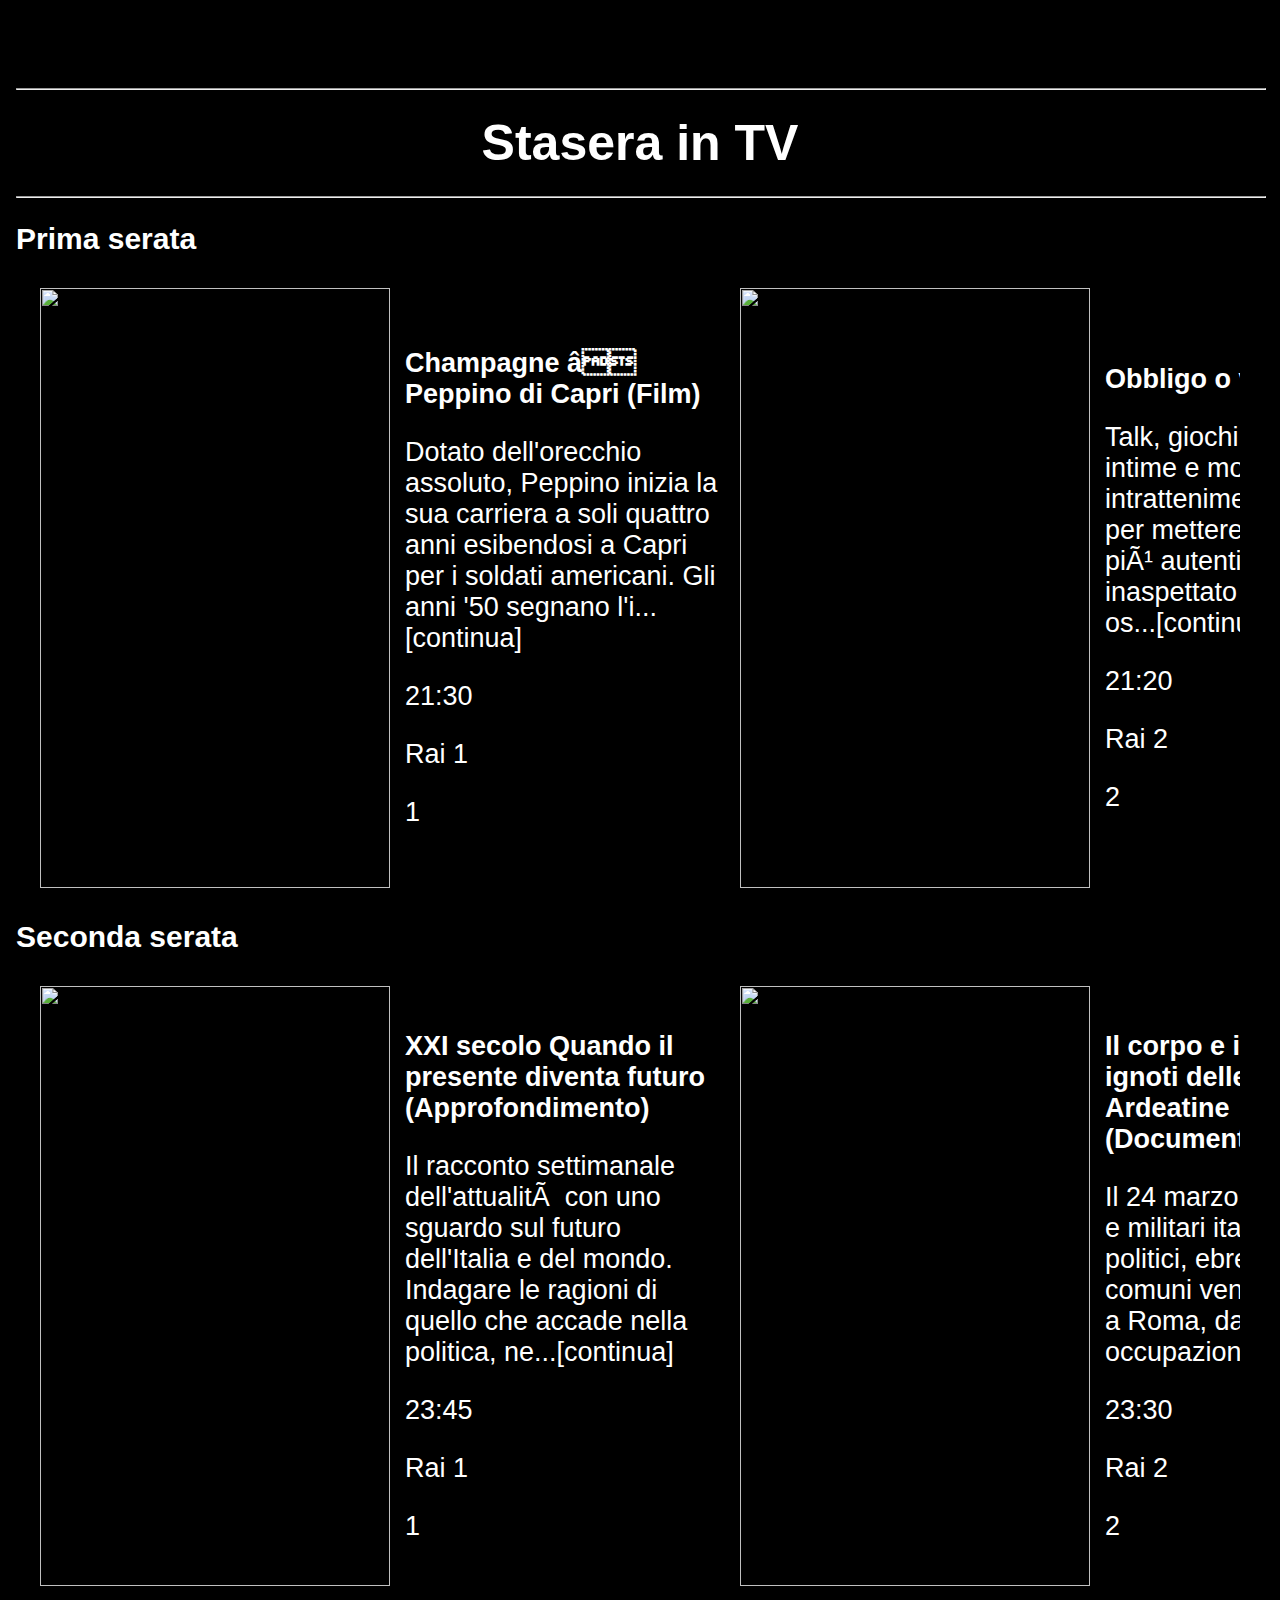
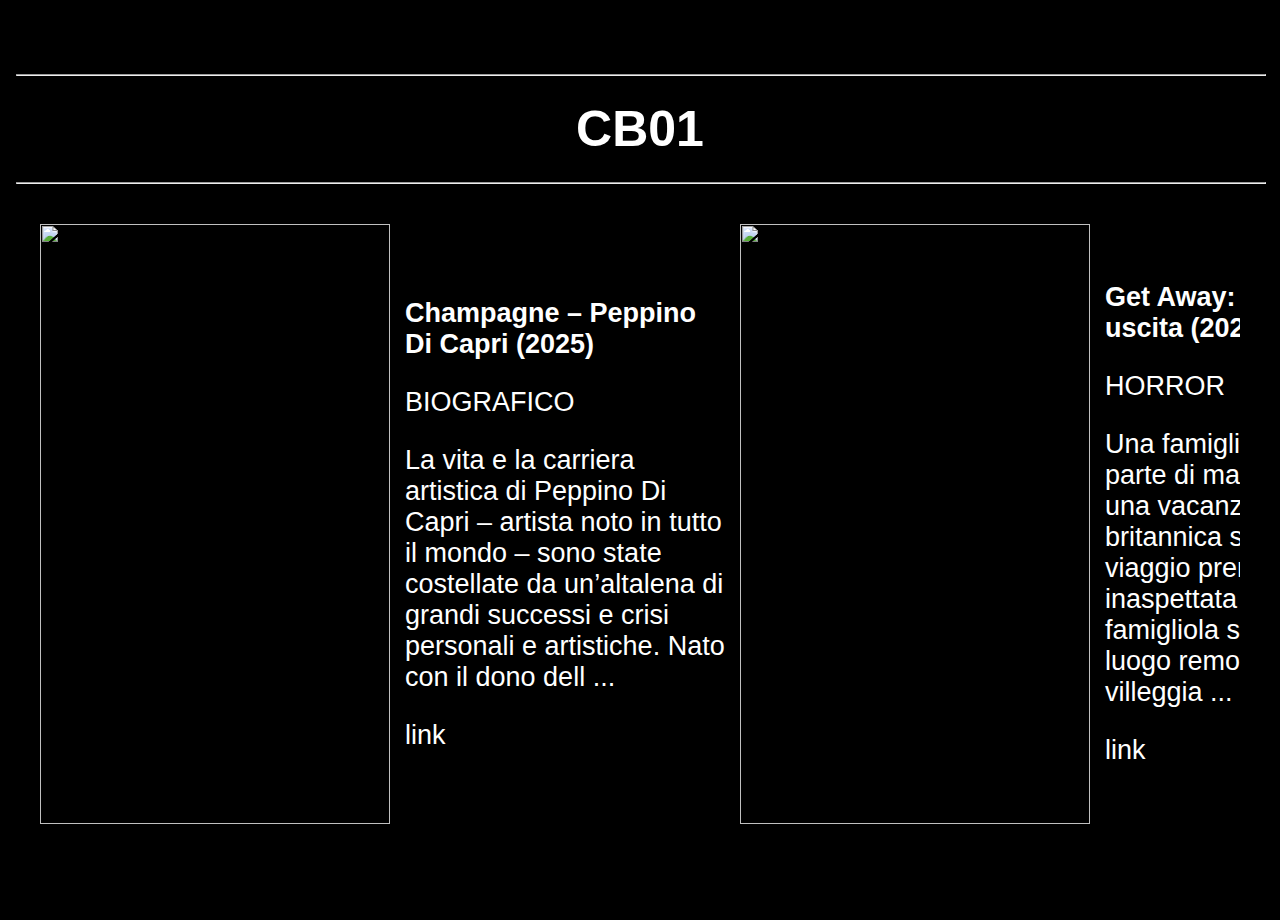
==== commit 8ff2fb0b: "Automated commit: generated new index.html" ====
--- a/index.html
+++ b/index.html
@@ -1 +1 @@
-<!DOCTYPE html><html><head><meta http-equiv='Content-Type' content='text/html; charset=utf-8'><title>Page Title</title><link rel='stylesheet' href='./ui/css/index.css'><script src='./ui/ScrollSnapSlider.js' type='module'></script></head><body><div class='container'><section class='column' aria-labelledby='multiple-heading'><hr><h2 id='multiple-heading'>Stasera in TV</h2><hr><h3>Prima serata</h3><ul class='scroll-snap-slider -multi'><li class='scroll-snap-slide' data-index='0'><img height='300' src=https://www.staseraintv.com/scheda/Film/c/champagne_-_peppino_di_capri/thumb/champagne_peppino_di_capri_thumb.jpg width='400'></li><li class='scroll-snap-slide' data-index='1'><article><p><b>Champagne â Peppino di Capri (Film)</b></p><p>Dotato dell'orecchio assoluto, Peppino inizia la sua carriera a soli quattro anni esibendosi a Capri per i soldati americani. Gli anni '50 segnano l'i...[continua]</p><p>21:30</p><p>Rai 1</p><p>1</p></article></li><li class='scroll-snap-slide' data-index='2'><img height='300' src=https://www.staseraintv.com/scheda/Gioco/o/obbligo_o_verita_/thumb/obbligo_o_verita__thumb.jpg width='400'></li><li class='scroll-snap-slide' data-index='3'><article><p><b>Obbligo o verita' (Gioco)</b></p><p>Talk, giochi, interviste intime e momenti di puro intrattenimento alternati per mettere in luce il lato piÃ¹ autentico e inaspettato delle celebrity os...[continua]</p><p>21:20</p><p>Rai 2</p><p>2</p></article></li><li class='scroll-snap-slide' data-index='4'><img height='300' src=https://www.staseraintv.com/scheda/Show/l/lo_stato_delle_cose/thumb/lo_stato_delle_cose_thumb.jpg width='400'></li><li class='scroll-snap-slide' data-index='5'><article><p><b>Lo stato delle cose (Show)</b></p><p>Massimo Giletti riparte da "Lo Stato delle Cose", il nuovo programma che racconta la complessitÃ  dello spazio e del tempo in cui viviamo, per dare ai ...[continua]</p><p>21:20</p><p>Rai 3</p><p>3</p></article></li><li class='scroll-snap-slide' data-index='6'><img height='300' src=https://www.staseraintv.com/scheda/Film/f/founders_day/thumb/founders_day_thumb.jpg width='400'></li><li class='scroll-snap-slide' data-index='7'><article><p><b>Founders Day (Film)</b></p><p>In una tranquilla cittadina del New England, i preparativi per il 300Â° anniversario si intrecciano con una feroce campagna elettorale per la carica di...[continua]</p><p>21:18</p><p>Rai 4</p><p>21</p></article></li><li class='scroll-snap-slide' data-index='8'><img height='300' src=https://www.staseraintv.com/scheda/Reality/g/grande_fratello_2025/thumb/grande_fratello_2025_thumb.jpg width='400'></li><li class='scroll-snap-slide' data-index='9'><article><p><b>Grande Fratello 2025 (Reality)</b></p><p>Si accendono le telecamere della casa del Grande Fratello per spiare gli inquilini della casa piÃ¹ famosa della tv.[continua]</p><p>21:20</p><p>Canale 5</p><p>5</p></article></li><li class='scroll-snap-slide' data-index='10'><img height='300' src=https://www.staseraintv.com/scheda/Film/s/spider-man__far_from_home/thumb/spider_man_far_from_home_thumb.jpg width='400'></li><li class='scroll-snap-slide' data-index='11'><article><p><b>Spider-Man: Far from Home (Film)</b></p><p>Durante una gita scolastica in Europa, Peter Parker cerca di lasciare dietro di sÃ© la sua identitÃ  di Spider-Man per godersi una vacanza normale con i...[continua]</p><p>21:20</p><p>Italia 1</p><p>6</p></article></li><li class='scroll-snap-slide' data-index='12'><img height='300' src=https://www.staseraintv.com/scheda/Film/d/dead_man_down_-_il_sapore_della_vendetta/thumb/dead_man_down_-_il_sapore_della_vendetta_thumb.jpg width='400'></li><li class='scroll-snap-slide' data-index='13'><article><p><b>Dead Man Down - Il sapore della vendetta (Film)</b></p><p>In una New York cupa e intrisa di vendetta, Victor, braccio destro di un potente signore del crimine, vive una doppia vita, segretamente pianificando ...[continua]</p><p>21:09</p><p>Canale 20 Mediaset</p><p>20</p></article></li><li class='scroll-snap-slide' data-index='14'><img height='300' src=https://www.staseraintv.com/scheda/Approfondimento/q/quarta_repubblica/thumb/quarta_repubblica_2025_thumb.jpg width='400'></li><li class='scroll-snap-slide' data-index='15'><article><p><b>Quarta repubblica (Approfondimento)</b></p><p>Nicola Porro affronta temi d'attualitÃ , di politica e di economia in compagnia dei suoi ospiti.[continua]</p><p>21:20</p><p>Rete 4</p><p>4</p></article></li><li class='scroll-snap-slide' data-index='16'><img height='300' src=https://www.staseraintv.com/scheda/Telefilm/p/pennyworth/thumb/pennyworth_thumb.jpg width='400'></li><li class='scroll-snap-slide' data-index='17'><article><p><b>Pennyworth (Telefilm)</b></p><p>La storia di Alfred Pennyworth, che lavora per il padre di Bruce Wayne.[continua]</p><p>21:30</p><p>Warner TV</p><p>37</p></article></li><li class='scroll-snap-slide' data-index='18'><img height='300' src=https://www.staseraintv.com/scheda/Film/i/il_piccolo_grande_uomo/thumb/il_piccolo_grande_uomo_thumb.jpg width='400'></li><li class='scroll-snap-slide' data-index='19'><article><p><b>Il piccolo grande uomo (Film)</b></p><p>Jack Crabb, un centenario, racconta la sua incredibile vita, iniziando da quando, da bambino, fu catturato dai Cheyenne e cresciuto come uno di loro. ...[continua]</p><p>21:10</p><p>Rai Movie</p><p>24</p></article></li><li class='scroll-snap-slide' data-index='20'><img height='300' src=https://www.staseraintv.com/scheda/Film/f/febbre_da_cavallo_2_-_la_mandrakata/thumb/febbre_da_cavallo_2_-_la_mandrakata_thumb.jpg width='400'></li><li class='scroll-snap-slide' data-index='21'><article><p><b>Febbre da cavallo 2 - La mandrakata (Film)</b></p><p>Un trio di amici appassionati di scommesse ippiche, composto da Armando "Er Pomata" Pellicci, un disoccupato, Felice Roversi, un guardamacchine abusiv...[continua]</p><p>21:00</p><p>Cine 34</p><p>34</p></article></li><li class='scroll-snap-slide' data-index='22'><img height='300' src=https://www.staseraintv.com/scheda/Film/d/dottore_in_carriera/thumb/dottore_in_carriera_thumb.jpg width='400'></li><li class='scroll-snap-slide' data-index='23'><article><p><b>Dottore in carriera (Film)</b></p><p>Un giovane e ambizioso medico, Ben Stone, lascia il pronto soccorso di Washington per inseguire il sogno di diventare un chirurgo plastico a Beverly H...[continua]</p><p>21:15</p><p>TWENTYSEVEN</p><p>27</p></article></li><li class='scroll-snap-slide' data-index='24'><img height='300' src=https://www.staseraintv.com/scheda/Film/c/codice_d_onore/thumb/codice_d_onore_thumb.jpg width='400'></li><li class='scroll-snap-slide' data-index='25'><article><p><b>Codice d'onore (Film)</b></p><p>Il giovane avvocato della Marina Militare, Daniel Kaffee, viene incaricato di difendere due marines accusati dell'omicidio di un commilitone alla base...[continua]</p><p>21:15</p><p>Iris</p><p>22</p></article></li><li class='scroll-snap-slide' data-index='26'><img height='300' src=https://www.staseraintv.com/scheda/Docureality/b/bruno_barbieri_4_hotel/thumb/bruno_barbieri_4_hotel_thumb.jpg width='400'></li><li class='scroll-snap-slide' data-index='27'><article><p><b>Bruno Barbieri 4 Hotel (Docureality)</b></p><p>Quattro proprietari di hotel di una stessa area geografica competono in un'appassionante sfida. Ogni albergatore invita gli altri tre presso la strutt...[continua]</p><p>21:35</p><p>TV8</p><p>8</p></article></li><li class='scroll-snap-slide' data-index='28'><img height='300' src=https://www.staseraintv.com/scheda/Cartoni/o/one_piece_-_il_passato_che_si_e__lasciato_alle_spalle__sanji_vinsmoke/thumb/one_piece_thumb.jpg width='400'></li><li class='scroll-snap-slide' data-index='29'><article><p><b>One Piece - Il passato che si e' lasciato alle spalle. Sanji Vinsmoke (Cartoni)</b></p><p>Nami riesce a tenere impegnato Cracker cosi' che Luffy recupera le forze ed e' pronto ad affrontarlo di nuovo. Intanto Sanji si scontra con Niji, ma e...[continua]</p><p>21:25</p><p>Italia 2</p><p>49</p></article></li><li class='scroll-snap-slide' data-index='30'><img height='300' src=https://www.staseraintv.com/scheda/Film/d/dolce_novembre/thumb/dolce_novembre_thumb.jpg width='400'></li><li class='scroll-snap-slide' data-index='31'><article><p><b>Dolce novembre (Film)</b></p><p>Nel cuore di San Francisco, Nelson Moss Ã¨ un dirigente pubblicitario dedito al lavoro e privo di vita sociale, finchÃ© non incontra Sara Deever, una do...[continua]</p><p>21:39</p><p>La 5</p><p>30</p></article></li><li class='scroll-snap-slide' data-index='32'><img height='300' src=https://www.staseraintv.com/scheda/Gioco/c/cash_or_trash_speciale_prime_time/thumb/cash_or_trash_speciale_prime_time_thumb.jpg width='400'></li><li class='scroll-snap-slide' data-index='33'><article><p><b>Cash or Trash Speciale Prime Time (Gioco)</b></p><p>Paolo Conticini e i mercanti sono pronti a sorprenderci con due appuntamenti imperdibili, all'insegna del divertimento e tanto altro!.[continua]</p><p>21:30</p><p>NOVE</p><p>9</p></article></li><li class='scroll-snap-slide' data-index='34'><img height='300' src=https://www.staseraintv.com/scheda/Film/d/delicieux__l_amore_e__servito/thumb/delicieux__l_amore_e__servito_thumb.jpg width='400'></li><li class='scroll-snap-slide' data-index='35'><article><p><b>Delicieux: l'amore e' servito (Film)</b></p><p>Alla vigilia della Rivoluzione Francese, Pierre Manceron, un cuoco talentuoso ma orgoglioso, viene licenziato dal suo padrone aristocratico per aver o...[continua]</p><p>21:15</p><p>Cielo</p><p>26</p></article></li><li class='scroll-snap-slide' data-index='36'><img height='300' src=https://www.staseraintv.com/scheda/Approfondimento/l/la_torre_di_babele/thumb/la_torre_di_babele_thumb.jpg width='400'></li><li class='scroll-snap-slide' data-index='37'><article><p><b>La Torre di Babele (Approfondimento)</b></p><p>La torre di Babele, il nuovo programma di Corrado Augias. In ogni puntata, Augias affronterÃ  un grande tema storico, culturale, politico, economico e ...[continua]</p><p>21:15</p><p>La7</p><p>7</p></article></li><li class='scroll-snap-slide' data-index='38'><img height='300' src=https://www.staseraintv.com/scheda/Film/i/il_giurato/thumb/il_giurato_thumb.jpg width='400'></li><li class='scroll-snap-slide' data-index='39'><article><p><b>Il giurato (Film)</b></p><p>Annie Laird, una scultrice e madre single che vive a New York, viene selezionata come giurata in un processo contro un potente boss mafioso, Louie Bof...[continua]</p><p>21:15</p><p>La7 D</p><p>29</p></article></li><li class='scroll-snap-slide' data-index='40'><img height='300' src=https://www.staseraintv.com/scheda/Cucina/f/fatto_in_casa_per_voi_-_stagione_10_episodio_12/thumb/fatto_in_casa_per_voi_thumb.jpg width='400'></li><li class='scroll-snap-slide' data-index='41'><article><p><b>Fatto in casa per voi - Stagione 10 Episodio 12 (Cucina)</b></p><p>Benedetta Rossi torna a preparare tante nuove ricette.[continua]</p><p>21:25</p><p>Food Network</p><p>33</p></article></li><li class='scroll-snap-slide' data-index='42'><img height='300' src=https://www.staseraintv.com/scheda/Telefilm/c/c_s_i__scena_del_crimine_-_stagione_10_episodio_11_-_sin_city_blue/thumb/csi_scena_del_crimine_thumb.jpg width='400'></li><li class='scroll-snap-slide' data-index='43'><article><p><b>C.S.I. Scena del crimine - Stagione 10 Episodio 11 - Sin City Blue (Telefilm)</b></p><p>La scientifica indaga sul mistero del traffico di organi in una riserva. Inoltre due segretarie che cercano di derubare il portafogli ed il PIN di un ...[continua]</p><p>21:16</p><p>TOP CRIME</p><p>39</p></article></li><li class='scroll-snap-slide' data-index='44'><img height='300' src=https://www.staseraintv.com/scheda/SerieTV/a/astrid_et_raphaelle_-_il_libro/thumb/astrid_et_raphaelle_thumb.jpg width='400'></li><li class='scroll-snap-slide' data-index='45'><article><p><b>Astrid et Raphaelle - Il libro (SerieTV)</b></p><p>Il banditore di un'asta muore mentre sta trattando la vendita di un manoscritto. Astrid e Raphaelle scoprono che il libro Ã¨ uno dei testi piÃ¹ antichi ...[continua]</p><p>21:10</p><p>GIALLO TV</p><p>38</p></article></li><li class='scroll-snap-slide' data-index='46'><img height='300' src=https://www.staseraintv.com/scheda/Film/l/la_migliore_avventura_della_mia_vita/thumb/la_migliore_avventura_della_mia_vita_thumb.jpg width='400'></li><li class='scroll-snap-slide' data-index='47'><article><p><b>La migliore avventura della mia vita (Film)</b></p><p>Durante un viaggio per realizzare un reportage sui pittoreschi paesaggi di Niagara Falls, una fotografa in cerca di nuova ispirazione e un giovane imp...[continua]</p><p>21:20</p><p>Rai Premium</p><p>25</p></article></li><li class='scroll-snap-slide' data-index='48'><img height='300' src=https://www.staseraintv.com/scheda/Reality/g/grande_fratello_2025/thumb/grande_fratello_2025_thumb.jpg width='400'></li><li class='scroll-snap-slide' data-index='49'><article><p><b>Grande Fratello 2025 (Reality)</b></p><p>Si accendono le telecamere della casa del Grande Fratello per spiare gli inquilini della casa piÃ¹ famosa della tv.[continua]</p><p>21:06</p><p>Mediaset Extra</p><p>55</p></article></li><li class='scroll-snap-slide' data-index='50'><img height='300' src=https://www.staseraintv.com/scheda/Docureality/v/vecchia_casa_vita_nuova_-_stagione_1_episodio_6_-_nostalgia/thumb/vecchia_casa_vita_nuova_thumb.jpg width='400'></li><li class='scroll-snap-slide' data-index='51'><article><p><b>Vecchia casa vita nuova - Stagione 1 Episodio 6 - Nostalgia (Docureality)</b></p><p>Una coppia chiede aiuto a Ethan ed Elizabeth per trovare una casa da ristrutturare.[continua]</p><p>21:00</p><p>HGTV - HOME GARDEN TV</p><p>56</p></article></li></ul><h3>Seconda serata</h3><ul class='scroll-snap-slider -multi'><li class='scroll-snap-slide' data-index='0'><img height='300' src=https://www.staseraintv.com/scheda/Approfondimento/x/xxi_secolo_quando_il_presente_diventa_futuro/thumb/xxi_secolo_quando_il_presente_diventa_futuro_2025_thumb.jpg width='400'></li><li class='scroll-snap-slide' data-index='1'><article><p><b>XXI secolo Quando il presente diventa futuro (Approfondimento)</b></p><p>Il racconto settimanale dell'attualitÃ  con uno sguardo sul futuro dell'Italia e del mondo. Indagare le ragioni di quello che accade nella politica, ne...[continua]</p><p>23:45</p><p>Rai 1</p><p>1</p></article></li><li class='scroll-snap-slide' data-index='2'><img height='300' src=https://www.staseraintv.com/scheda/Documentario/i/il_corpo_e_il_nome__gli_ignoti_delle_fosse_ardeatine/thumb/il_corpo_e_il_nome__gli_ignoti_delle_fosse_ardeatine_thumb.jpg width='400'></li><li class='scroll-snap-slide' data-index='3'><article><p><b>Il corpo e il nome. Gli ignoti delle Fosse Ardeatine (Documentario)</b></p><p>Il 24 marzo 1944, 335 civili e militari italiani, prigionieri politici, ebrei o detenuti comuni vengono trucidati a Roma, dalle truppe di occupazione ...[continua]</p><p>23:30</p><p>Rai 2</p><p>2</p></article></li><li class='scroll-snap-slide' data-index='4'><img height='300' src=https://www.staseraintv.com/scheda/Attualita'/t/tg3_linea_notte/thumb/tg3_linea_notte_thumb.jpg width='400'></li><li class='scroll-snap-slide' data-index='5'><article><p><b>TG3 Linea notte (Attualita')</b></p><p>I servizi delle principali edizioni del TG3, le rubriche e gli speciali.[continua]</p><p>00:00</p><p>Rai 3</p><p>3</p></article></li><li class='scroll-snap-slide' data-index='6'><img height='300' src=https://www.staseraintv.com/scheda/Film/l/l_uomo_nel_buio_-_man_in_the_dark/thumb/l_uomo_nel_buio_-_man_in_the_dark_thumb.jpg width='400'></li><li class='scroll-snap-slide' data-index='7'><article><p><b>L'uomo nel buio - Man in the Dark (Film)</b></p><p>Otto anni dopo gli eventi del primo film, Norman Nordstrom, un veterano cieco della Guerra del Golfo, vive in un sobborgo di Detroit con Phoenix, una ...[continua]</p><p>23:01</p><p>Rai 4</p><p>21</p></article></li><li class='scroll-snap-slide' data-index='8'><img height='300' src=https://www.staseraintv.com/scheda/Attualita'/t/tg5_-_notte/thumb/tg5_thumb.jpg width='400'></li><li class='scroll-snap-slide' data-index='9'><article><p><b>TG5 - Notte (Attualita')</b></p><p>Le notizie piu' importanti nazionali e internazionali, con approfondimenti e rubriche, a cura della redazione giornalistica di Canale 5.[continua]</p><p>01:40</p><p>Canale 5</p><p>5</p></article></li><li class='scroll-snap-slide' data-index='10'><img height='300' src=https://www.staseraintv.com/scheda/Sport/s/sport_mediaset_monday_night/thumb/sport_mediaset_monday_night_thumb.jpg width='400'></li><li class='scroll-snap-slide' data-index='11'><article><p><b>Sport Mediaset Monday Night (Sport)</b></p><p>Tutte le notizie sul mondo del calcio e dello sport a cura della redazione giornalistica di Sport Mediaset.[continua]</p><p>00:00</p><p>Italia 1</p><p>6</p></article></li><li class='scroll-snap-slide' data-index='12'><img height='300' src=https://www.staseraintv.com/scheda/Film/s/safe_house_-_nessuno_e__al_sicuro/thumb/safe_house_-_nessuno_e__al_sicuro_thumb.jpg width='400'></li><li class='scroll-snap-slide' data-index='13'><article><p><b>Safe House - Nessuno e' al sicuro (Film)</b></p><p>Un giovane agente della CIA, Matt Weston, viene assegnato a sorvegliare una casa sicura a CittÃ  del Capo, ma la sua routine cambia drasticamente quand...[continua]</p><p>23:30</p><p>Canale 20 Mediaset</p><p>20</p></article></li><li class='scroll-snap-slide' data-index='14'><img height='300' src=https://www.staseraintv.com/scheda/Film/f/fuoco_assassino_2/thumb/fuoco_assassino_2_thumb.jpg width='400'></li><li class='scroll-snap-slide' data-index='15'><article><p><b>Fuoco assassino 2 (Film)</b></p><p>A distanza di anni dagli eventi che hanno sconvolto Chicago, l'investigatore dei vigili del fuoco Sean McCaffrey, figlio del leggendario Stephen McCaf...[continua]</p><p>00:52</p><p>Rete 4</p><p>4</p></article></li><li class='scroll-snap-slide' data-index='16'><img height='300' src=https://www.staseraintv.com/scheda/Telefilm/p/pennyworth/thumb/pennyworth_thumb.jpg width='400'></li><li class='scroll-snap-slide' data-index='17'><article><p><b>Pennyworth (Telefilm)</b></p><p>La storia di Alfred Pennyworth, che lavora per il padre di Bruce Wayne.[continua]</p><p>23:55</p><p>Warner TV</p><p>37</p></article></li><li class='scroll-snap-slide' data-index='18'><img height='300' src=https://www.staseraintv.com/scheda/Film/u/un_uomo_chiamato_cavallo/thumb/un_uomo_chiamato_cavallo_thumb.jpg width='400'></li><li class='scroll-snap-slide' data-index='19'><article><p><b>Un uomo chiamato Cavallo (Film)</b></p><p>Un aristocratico inglese, John Morgan, viene catturato dai Sioux durante una battuta di caccia nelle Grandi Pianure americane. Inizialmente trattato c...[continua]</p><p>23:35</p><p>Rai Movie</p><p>24</p></article></li><li class='scroll-snap-slide' data-index='20'><img height='300' src=https://www.staseraintv.com/scheda/Film/s/supereroi/thumb/supereroi_thumb.jpg width='400'></li><li class='scroll-snap-slide' data-index='21'><article><p><b>Supereroi (Film)</b></p><p>Anna, una fumettista impulsiva e anticonformista, e Marco, un professore di fisica convinto che tutto abbia una spiegazione razionale, si incontrano p...[continua]</p><p>23:14</p><p>Cine 34</p><p>34</p></article></li><li class='scroll-snap-slide' data-index='22'><img height='300' src=https://www.staseraintv.com/scheda/Film/m/matrimonio_a_quattro_mani/thumb/matrimonio_a_quattro_mani_thumb.jpg width='400'></li><li class='scroll-snap-slide' data-index='23'><article><p><b>Matrimonio a quattro mani (Film)</b></p><p>Due bambine identiche ma provenienti da mondi opposti, Amanda, un'orfana vivace, e Alyssa, una ricca ereditiera, si incontrano per caso durante un cam...[continua]</p><p>23:12</p><p>TWENTYSEVEN</p><p>27</p></article></li><li class='scroll-snap-slide' data-index='24'><img height='300' src=https://www.staseraintv.com/scheda/Film/g/gangster_squad/thumb/gangster_squad_thumb.jpg width='400'></li><li class='scroll-snap-slide' data-index='25'><article><p><b>Gangster Squad (Film)</b></p><p>Negli anni '40, Los Angeles Ã¨ sotto il controllo del pericoloso boss della mafia Mickey Cohen, che esercita il suo potere con violenza e corruzione. U...[continua]</p><p>00:09</p><p>Iris</p><p>22</p></article></li><li class='scroll-snap-slide' data-index='26'><img height='300' src=https://www.staseraintv.com/scheda/Docureality/b/bruno_barbieri_4_hotel/thumb/bruno_barbieri_4_hotel_thumb.jpg width='400'></li><li class='scroll-snap-slide' data-index='27'><article><p><b>Bruno Barbieri 4 Hotel (Docureality)</b></p><p>Quattro proprietari di hotel di una stessa area geografica competono in un'appassionante sfida. Ogni albergatore invita gli altri tre presso la strutt...[continua]</p><p>22:50</p><p>TV8</p><p>8</p></article></li><li class='scroll-snap-slide' data-index='28'><img height='300' src=https://www.staseraintv.com/scheda/Telefilm/b/big_bang_theory_-_stagione_3_episodio_11_-_la_coerenza_materna/thumb/big_bang_theory_telefilm_thumb.jpg width='400'></li><li class='scroll-snap-slide' data-index='29'><article><p><b>Big bang theory - Stagione 3 Episodio 11 - La coerenza materna (Telefilm)</b></p><p>La visita della madre di Leonard rende molto felice Sheldon ma terrorizza Leonard.[continua]</p><p>23:35</p><p>Italia 2</p><p>49</p></article></li><li class='scroll-snap-slide' data-index='30'><img height='300' src=https://www.staseraintv.com/scheda/Film/r/rosamunde_pilcher__cuori_nella_tempesta/thumb/rosamunde_pilcher__cuori_nella_tempesta_thumb.jpg width='400'></li><li class='scroll-snap-slide' data-index='31'><article><p><b>Rosamunde Pilcher: Cuori Nella Tempesta (Film)</b></p><p>Una donna si trasferisce con il suo figlio adolescente dalla cittÃ  alla campagna per vivere con il suo partner molto piÃ¹ anziano. Tuttavia, si rende p...[continua]</p><p>23:53</p><p>La 5</p><p>30</p></article></li><li class='scroll-snap-slide' data-index='32'><img height='300' src=https://www.staseraintv.com/scheda/Reality/l/la_mercante_di_brera/thumb/la_mercante_di_brera_thumb.jpg width='400'></li><li class='scroll-snap-slide' data-index='33'><article><p><b>La mercante di Brera (Reality)</b></p><p>Pezzi unici e trattative serrate nelle gallerie 'Robertaebasta': Roberta, Mattia e Tommy ogni giorno sono a caccia di tesori.[continua]</p><p>00:05</p><p>NOVE</p><p>9</p></article></li><li class='scroll-snap-slide' data-index='34'><img height='300' src=https://www.staseraintv.com/scheda/Telefilm/i/il_trono_di_spade_-_stagione_1_episodio_9_-_la_confessione/thumb/il_trono_di_spade_thumb.jpg width='400'></li><li class='scroll-snap-slide' data-index='35'><article><p><b>Il Trono di Spade - Stagione 1 Episodio 9 - La confessione (Telefilm)</b></p><p>Il Trono di Spade ("Game of Thrones") Ã¨ una serie televisiva epica ambientata nel mondo fantastico di Westeros. La trama segue la lotta per il potere ...[continua]</p><p>23:30</p><p>Cielo</p><p>26</p></article></li><li class='scroll-snap-slide' data-index='36'><img height='300' src=https://www.staseraintv.com/scheda/Film/i/il_divo/thumb/il_divo_2008_thumb.jpg width='400'></li><li class='scroll-snap-slide' data-index='37'><article><p><b>Il Divo (Film)</b></p><p>Giulio Andreotti, veterano politico italiano, naviga tra le intricate trame del potere durante i suoi sette mandati come Primo Ministro, mentre affron...[continua]</p><p>22:45</p><p>La7</p><p>7</p></article></li><li class='scroll-snap-slide' data-index='38'><img height='300' src=https://www.staseraintv.com/scheda/Film/i/in_good_company/thumb/in_good_company_thumb.jpg width='400'></li><li class='scroll-snap-slide' data-index='39'><article><p><b>In Good Company (Film)</b></p><p>Dan Foreman, un dirigente pubblicitario di 51 anni, vede la sua vita sconvolta quando la sua azienda viene acquisita da una multinazionale e si ritrov...[continua]</p><p>23:30</p><p>La7 D</p><p>29</p></article></li><li class='scroll-snap-slide' data-index='40'><img height='300' src=https://www.staseraintv.com/scheda/Cucina/g/giusina_in_cucina_e_friends/thumb/giusina_in_cucina___friends_thumb.jpg width='400'></li><li class='scroll-snap-slide' data-index='41'><article><p><b>Giusina in cucina & Friends (Cucina)</b></p><p>Giusina prepara gustose ricette.[continua]</p><p>23:10</p><p>Food Network</p><p>33</p></article></li><li class='scroll-snap-slide' data-index='42'><img height='300' src=https://www.staseraintv.com/scheda/Telefilm/c/c_s_i__miami_-_stagione_6_episodio_1_-_il_figlio/thumb/c_s_i_miami_thumb.jpg width='400'></li><li class='scroll-snap-slide' data-index='43'><article><p><b>C.S.I. Miami - Stagione 6 Episodio 1 - Il figlio (Telefilm)</b></p><p>Un funzionario di sorveglianza, Andrew Bennett, viene ucciso nella sua casa e la polizia sospetta che l'assassino possa essere uno dei ragazzi in libe...[continua]</p><p>23:05</p><p>TOP CRIME</p><p>39</p></article></li><li class='scroll-snap-slide' data-index='44'><img height='300' src=https://www.staseraintv.com/scheda/Telefilm/c/capitaine_marleau_-_stagione_1_episodio_23_-_la_comunita_delle_anime_in_pena/thumb/capitaine_marleau_thumb.jpg width='400'></li><li class='scroll-snap-slide' data-index='45'><article><p><b>Capitaine Marleau - Stagione 1 Episodio 23 - La comunitÃ  delle anime in pena (Telefilm)</b></p><p>A Royan, una vecchia conoscenza di Marleau Ã¨ accusata di omicidio. Per cercare di aiutarla, il capitano collabora con un poliziotto locale.[continua]</p><p>23:20</p><p>GIALLO TV</p><p>38</p></article></li><li class='scroll-snap-slide' data-index='46'><img height='300' src=https://www.staseraintv.com/scheda/Miniserie/i/il_respiro_della_liberta_/thumb/il_respiro_della_liberta__thumb.jpg width='400'></li><li class='scroll-snap-slide' data-index='47'><article><p><b>Il respiro della liberta' (Miniserie)</b></p><p>Nella Germania del dopoguerra, due giovani donne, Marie Kastner ed Erika Strumm, cercano di trovare il loro posto in un mondo in rapido cambiamento. M...[continua]</p><p>22:50</p><p>Rai Premium</p><p>25</p></article></li><li class='scroll-snap-slide' data-index='48'><img height='300' src=https://www.staseraintv.com/scheda/Reality/g/grande_fratello_2025/thumb/grande_fratello_2025_thumb.jpg width='400'></li><li class='scroll-snap-slide' data-index='49'><article><p><b>Grande Fratello 2025 (Reality)</b></p><p>Si accendono le telecamere della casa del Grande Fratello per spiare gli inquilini della casa piÃ¹ famosa della tv.[continua]</p><p>00:00</p><p>Mediaset Extra</p><p>55</p></article></li><li class='scroll-snap-slide' data-index='50'><img height='300' src=https://www.staseraintv.com/scheda/Docureality/v/vecchia_casa_vita_nuova_-_stagione_1_episodio_8_-_tutto_per_il_gatto/thumb/vecchia_casa_vita_nuova_thumb.jpg width='400'></li><li class='scroll-snap-slide' data-index='51'><article><p><b>Vecchia casa vita nuova - Stagione 1 Episodio 8 - Tutto per il gatto (Docureality)</b></p><p>Una coppia cerca la loro prima casa, ma il budget Ã¨ limitato.[continua]</p><p>22:00</p><p>HGTV - HOME GARDEN TV</p><p>56</p></article></li></ul></section><section class='column' aria-labelledby='multiple-heading'><hr><h2 id='multiple-heading'>CB01</h2><hr><ul class='scroll-snap-slider -multi'><li class='scroll-snap-slide' data-index='0'><img height='300' src=https://cb01net.stream/wp-content/uploads/2025/03/71VBsOrSqAL._SL1500_-68-200x300.jpg width='400'></li><li class='scroll-snap-slide' data-index='1'><article><p><b>Get Away: Fuga senza uscita  (2024)</b></p><p>HORROR</p><p>Una famiglia disfunzionale parte di malavoglia per una vacanza su un’isola britannica sperduta. Il viaggio prende una piega inaspettata quando la famigliola scopre che nel luogo remoto in cui stanno villeggia ...</p><p><a href='https://cb01net.stream/get-away-fuga-senza-uscita-hd-2024/'>link</a></p></article></li><li class='scroll-snap-slide' data-index='2'><img height='300' src=https://cb01net.stream/wp-content/uploads/2025/03/71VBsOrSqAL._SL1500_-67-200x300.jpg width='400'></li><li class='scroll-snap-slide' data-index='3'><article><p><b>Biancaneve (2025)</b></p><p>FANTASY</p><p>Una bellissima giovane principessa viene perseguitata da una regina gelosa e cerca rifugio a casa di sette nani nella campagna tedesca… +Info » Streaming: Maxstream Mixdrop Downl ...</p><p><a href='https://cb01net.stream/biancaneve-2025/'>link</a></p></article></li><li class='scroll-snap-slide' data-index='4'><img height='300' src=https://cb01net.stream/wp-content/uploads/2025/03/71VBsOrSqAL._SL1500_-65-200x300.jpg width='400'></li><li class='scroll-snap-slide' data-index='5'><article><p><b>Una notte a New York  (2023)</b></p><p>DRAMMATICO</p><p>Una donna prende un taxi dall’aeroporto JFK di New York e si ritrova coinvolta in una profonda conversazione insieme all’autista, raccontandosi a vicenda le storie delle relazioni più importanti che ha ...</p><p><a href='https://cb01net.stream/una-notte-a-new-york-hd-2023/'>link</a></p></article></li><li class='scroll-snap-slide' data-index='6'><img height='300' src=https://cb01net.stream/wp-content/uploads/2025/03/LOC1_60639-1-200x300.jpg width='400'></li><li class='scroll-snap-slide' data-index='7'><article><p><b>Freud – L’ultima analisi  (2023)</b></p><p>DRAMMATICO</p><p>Vigilia della Seconda guerra mondiale. Un anziano Sigmund Freud invita l’iconico autore C.S. Lewis per intrattenere un dibattito sull’esistenza di Dio. Esplorando la relazione unica di Freud con la figl ...</p><p><a href='https://cb01net.stream/freud-lultima-analisi-hd-2023/'>link</a></p></article></li><li class='scroll-snap-slide' data-index='8'><img height='300' src=https://cb01net.stream/wp-content/uploads/2025/03/71VBsOrSqAL._SL1500_-63-200x300.jpg width='400'></li><li class='scroll-snap-slide' data-index='9'><article><p><b>Noryang: La battaglia finale  (2023)</b></p><p>STORICO</p><p>È l’inverno del 1598 quando la guerra di Imjin, durata sette anni, si avvicina al termine. L’ammiraglio Yi Sun-shin guida una flotta alleata di navi Joseon e Ming per annientare l’esercito Wae. L ...</p><p><a href='https://cb01net.stream/noryang-la-battaglia-finale-hd-2023/'>link</a></p></article></li><li class='scroll-snap-slide' data-index='10'><img height='300' src=https://cb01net.stream/wp-content/uploads/2025/03/71VBsOrSqAL._SL1500_-59-200x300.jpg width='400'></li><li class='scroll-snap-slide' data-index='11'><article><p><b>Dicono di te  (2024)</b></p><p>COMMEDIA</p><p>La vita di Giancarlo, autore televisivo di successo, sembra perfetta e tranquilla, fino all’arrivo del cugino Bernardo, che lo convince di poter sentire ciò che le persone dicono alle spalle degli altri. Pia ...</p><p><a href='https://cb01net.stream/dicono-di-te-hd-2024/'>link</a></p></article></li><li class='scroll-snap-slide' data-index='12'><img height='300' src=https://cb01net.stream/wp-content/uploads/2025/03/71VBsOrSqAL._SL1500_-58-200x300.jpg width='400'></li><li class='scroll-snap-slide' data-index='13'><article><p><b>The Fire Inside: Lotta per la vittoria  (2024)</b></p><p>BIOGRAFICO</p><p>Claressa Shields, detta T-Rex, è una pugile di talento nata e cresciuta a Flint, nel Michigan. Shields si è allenata tutta la vita per riuscire a diventare la prima donna statunitense a vincere una medaglia dR ...</p><p><a href='https://cb01net.stream/the-fire-inside-lotta-per-la-vittoria-hd-2024/'>link</a></p></article></li><li class='scroll-snap-slide' data-index='14'><img height='300' src=https://cb01net.stream/wp-content/uploads/2025/03/71VBsOrSqAL._SL1500_-57-200x300.jpg width='400'></li><li class='scroll-snap-slide' data-index='15'><article><p><b>Il giorno dell’incontro [B/N]  (2023)</b></p><p>DRAMMATICO</p><p>Il giorno che precede il suo primo incontro di boxe dopo essere uscito di carcere, l’ex pugile di caratura mondiale Mike Flannigan vaga per le strade di New York in cerca di redenzione. Si rimette in contatto ...</p><p><a href='https://cb01net.stream/il-giorno-dellincontro-b-n-hd-2023/'>link</a></p></article></li><li class='scroll-snap-slide' data-index='16'><img height='300' src=https://cb01net.stream/wp-content/uploads/2025/03/71VBsOrSqAL._SL1500_-56-200x300.jpg width='400'></li><li class='scroll-snap-slide' data-index='17'><article><p><b>Ops! È già Natale  (2024)</b></p><p>COMMEDIA</p><p>Una coppia statunitense porta la figlia Claire, di 10 anni, nelle Dolomiti, nell’hotel in cui soggiorna il nonno Lawrence. Di solito la famiglia visita il nonno durante le feste natalizie, ma quest’anno ...</p><p><a href='https://cb01net.stream/ops-e-gia-natale-hd-2024/'>link</a></p></article></li><li class='scroll-snap-slide' data-index='18'><img height='300' src=https://cb01net.stream/wp-content/uploads/2025/03/AAAABU2Ez2PFHQuXqwsaq1CHMokI8HkhODYndm1aE0OzFwHPFgEXmwZeGtyEkXzpBWosvN74o2Q3Ykq4xrf0J0oilkX9cVF2Y5Tnrvf726Gwar0fkAB5r8ZJPw1pxESOU3tynGjfbw-200x300.jpg width='400'></li><li class='scroll-snap-slide' data-index='19'><article><p><b>Little Siberia  (2025)</b></p><p>THRILLER</p><p>La fede di un pastore viene messa a durissima prova dopo il drammatico atterraggio di un meteorite nella sua piccola cittadina finlandese. L’impatto, infatti, scatena i peggiori istinti nella comunità, getta ...</p><p><a href='https://cb01net.stream/little-siberia-hd-2025/'>link</a></p></article></li><li class='scroll-snap-slide' data-index='20'><img height='300' src=https://cb01net.stream/wp-content/uploads/2025/03/AAAABRcjUpzdRTH1ES5HpT_58OAgV969yDE5B6OgpIp4XsoR9-UJlXP8TJ3yQU6EHpoyd3FcoawBQbk5jsRHXP0KEpqbP6zdf7hyvzQW4u7knr533SxvtYAWgiUEA-xOmf7GRk0Mvg-200x300.jpg width='400'></li><li class='scroll-snap-slide' data-index='21'><article><p><b>Tre rivelazioni  (2025)</b></p><p>GIALLO</p><p>Un pastore religioso è convinto che punire in prima persona il colpevole dietro il caso di una persona scomparsa rappresenti la sua chiamata divina. Il detective della polizia assegnato a quell’indagine, inv ...</p><p><a href='https://cb01net.stream/tre-rivelazioni-hd-2025/'>link</a></p></article></li><li class='scroll-snap-slide' data-index='22'><img height='300' src=https://cb01net.stream/wp-content/uploads/2025/03/71VBsOrSqAL._SL1500_-55-200x300.jpg width='400'></li><li class='scroll-snap-slide' data-index='23'><article><p><b>Hard Home  (2024)</b></p><p>THRILLER</p><p>Una madre in lutto vuole a ogni costo vendicarsi dell’assassino della figlia e riesce ad attirarlo all’interno di casa sua, tappezzata di tecnologia domotica all’avanguardia… +Info » & ...</p><p><a href='https://cb01net.stream/hard-home-hd-2024/'>link</a></p></article></li><li class='scroll-snap-slide' data-index='24'><img height='300' src=https://cb01net.stream/wp-content/uploads/2025/03/71VBsOrSqAL._SL1500_-48-200x300.jpg width='400'></li><li class='scroll-snap-slide' data-index='25'><article><p><b>O’Dessa   (2025)</b></p><p>MUSICALE</p><p>Una ragazza di campagna è impegnata in una ricerca epica per recuperare un caro cimelio di famiglia. Il suo viaggio la porta in una città strana e pericolosa dove incontra il suo unico vero amore. Per salvare l&# ...</p><p><a href='https://cb01net.stream/odessa-hd-2025/'>link</a></p></article></li><li class='scroll-snap-slide' data-index='26'><img height='300' src=https://cb01net.stream/wp-content/uploads/2025/03/71VBsOrSqAL._SL1500_-52-200x300.jpg width='400'></li><li class='scroll-snap-slide' data-index='27'><article><p><b>Criature  (2024)</b></p><p>DRAMMATICO</p><p>Mimmo, un tempo insegnante ora impegnato come educatore di strada a Napoli, si dedica al recupero di ragazzi per riportarli sui banchi di scuola, e permettergli di ottenere il diploma di terza media… +Info &r ...</p><p><a href='https://cb01net.stream/criature-hd-2024/'>link</a></p></article></li><li class='scroll-snap-slide' data-index='28'><img height='300' src=https://cb01net.stream/wp-content/uploads/2025/03/71VBsOrSqAL._SL1500_-51-200x300.jpg width='400'></li><li class='scroll-snap-slide' data-index='29'><article><p><b>La duplicità  (2025)</b></p><p>DRAMMATICO</p><p>La potente avvocatessa Marley affronta il suo caso più personale quando le viene assegnato il compito di scoprire la verità dietro l’omicidio del marito di Fela, la sua migliore amica. Con l’aiuto del ...</p><p><a href='https://cb01net.stream/la-duplicita-hd-2025/'>link</a></p></article></li><li class='scroll-snap-slide' data-index='30'><img height='300' src=https://cb01net.stream/wp-content/uploads/2025/03/71VBsOrSqAL._SL1500_-50-200x300.jpg width='400'></li><li class='scroll-snap-slide' data-index='31'><article><p><b>Bangkok Dog – Missione finale  (2024)</b></p><p>AZIONE</p><p>Un agente speciale statunitense viene inviato in Thailandia per una pericolosa missione sotto copertura. L’obiettivo è quello di smantellare le operazioni di un sadico signore del crimine locale… +Info ...</p><p><a href='https://cb01net.stream/bangkok-dog-missione-finale-hd-2024/'>link</a></p></article></li><li class='scroll-snap-slide' data-index='32'><img height='300' src=https://cb01net.stream/wp-content/uploads/2025/03/71VBsOrSqAL._SL1500_-45-200x300.jpg width='400'></li><li class='scroll-snap-slide' data-index='33'><article><p><b>Il ragazzo dai pantaloni rosa  (2024)</b></p><p>DRAMMATICO</p><p>Appena dopo aver compiuto 15 anni, il 20 novembre 2012 Andrea Spezzacatena si tolse la vita. Fu il primo caso in Italia di bullismo e cyberbullismo che portò al suicidio di un minorenne. L’incidente scatenante f ...</p><p><a href='https://cb01net.stream/il-ragazzo-dai-pantaloni-rosa-hd-2024/'>link</a></p></article></li><li class='scroll-snap-slide' data-index='34'><img height='300' src=https://cb01net.stream/wp-content/uploads/2025/03/71VBsOrSqAL._SL1500_-46-200x300.jpg width='400'></li><li class='scroll-snap-slide' data-index='35'><article><p><b>Peter Pan – Incubo nell’isola che non c’è  (2025)</b></p><p>HORROR</p><p>Peter Pan, il ragazzo che non vuole crescere, rapisce il piccolo Michael contro la sua volontà e lo trascina lontano da casa. La sorella maggiore del bimbo sequestrato, Wendy Darling, si lancia in una missione per ...</p><p><a href='https://cb01net.stream/peter-pan-incubo-nellisola-che-non-ce-hd-2025/'>link</a></p></article></li><li class='scroll-snap-slide' data-index='36'><img height='300' src=https://cb01net.stream/wp-content/uploads/2025/03/71VBsOrSqAL._SL1500_-43-200x300.jpg width='400'></li><li class='scroll-snap-slide' data-index='37'><article><p><b>Pacific Fear (2024)</b></p><p>HORROR</p><p>Sarah è un’ex campionessa di surf, costretta a ritirarsi dalle competizioni prematuramente in seguito a un incidente. Quando sente parlare di un’isola polinesiana dove nessuno ha mai surfato prima, la ...</p><p><a href='https://cb01net.stream/pacific-fear-2024/'>link</a></p></article></li><li class='scroll-snap-slide' data-index='38'><img height='300' src=https://cb01net.stream/wp-content/uploads/2025/03/LOC1_9698-200x300.jpg width='400'></li><li class='scroll-snap-slide' data-index='39'><article><p><b>La storia del Frank e della Nina (2024)</b></p><p>COMMEDIA</p><p>Tre adolescenti milanesi – un narratore silenzioso, una rivoluzionaria con i piedi piantati a terra e un irriducibile sognatore – vivono una storia anarchica di amore e amicizia, per affermare il propri ...</p><p><a href='https://cb01net.stream/la-storia-del-frank-e-della-nina-2024/'>link</a></p></article></li><li class='scroll-snap-slide' data-index='40'><img height='300' src=https://cb01net.stream/wp-content/uploads/2025/03/71VBsOrSqAL._SL1500_-40-200x300.jpg width='400'></li><li class='scroll-snap-slide' data-index='41'><article><p><b>Cash Out 2  (2025)</b></p><p>THRILLER</p><p>La vita felice dell’ex criminale Mason finisce quando il noto Salazar rapisce la sua donna: per salvarla, a Mason non rimane che organizzare un nuovo mega-colpo al casino… +Info » Stre ...</p><p><a href='https://cb01net.stream/cash-out-2-hd-2025/'>link</a></p></article></li><li class='scroll-snap-slide' data-index='42'><img height='300' src=https://cb01net.stream/wp-content/uploads/2025/03/71VBsOrSqAL._SL1500_-35-200x300.jpg width='400'></li><li class='scroll-snap-slide' data-index='43'><article><p><b>You Can’t Run Forever  (2024)</b></p><p>THRILLER</p><p>Un’adolescente, che soffre di un’ansia invalidante a causa di un tragico evento del suo passato, si ritrova braccata nei boschi da un sociopatico con istinti omicidi… +Info » Str ...</p><p><a href='https://cb01net.stream/you-cant-run-forever-hd-2024/'>link</a></p></article></li><li class='scroll-snap-slide' data-index='44'><img height='300' src=https://cb01net.stream/wp-content/uploads/2025/03/71VBsOrSqAL._SL1500_-33-200x300.jpg width='400'></li><li class='scroll-snap-slide' data-index='45'><article><p><b>Nella tana dei lupi 2 – Pantera  (2025)</b></p><p>AZIONE</p><p>L’agente Big Nick arriva in Europa sulle tracce di Donnie, criminale coinvolto nel pericoloso giro del traffico di diamanti e in affari con la Pink Panther, mafia locale, nella pianificazione di una rapina du ...</p><p><a href='https://cb01net.stream/nella-tana-dei-lupi-2-pantera-hd-2025/'>link</a></p></article></li><li class='scroll-snap-slide' data-index='46'><img height='300' src=https://cb01net.stream/wp-content/uploads/2025/03/71VBsOrSqAL._SL1500_-Copia-4-200x300.jpg width='400'></li><li class='scroll-snap-slide' data-index='47'><article><p><b>The Beast  (2023)</b></p><p>FANTASCIENZA</p><p>In un futuro prossimo in cui regna l’intelligenza artificiale, le emozioni umane sono diventate una minaccia. Per sbarazzarsene, Gabrielle deve purificare il proprio DNA ripercorrendo le sue vite passate. Lì ...</p><p><a href='https://cb01net.stream/the-beast-hd-2023/'>link</a></p></article></li><li class='scroll-snap-slide' data-index='48'><img height='300' src=https://cb01net.stream/wp-content/uploads/2025/03/71VBsOrSqAL._SL1500_-Copia-3-200x300.jpg width='400'></li><li class='scroll-snap-slide' data-index='49'><article><p><b>Mickey 17 (2025)</b></p><p>FANTASCIENZA</p><p>Un impiegato usa e getta viene inviato in una spedizione umana per colonizzare il mondo ghiacciato di Niflheim. Dopo ogni morte di ogni iterazione dell’impiegato, un nuovo corpo viene rigenerato mantenendo la ...</p><p><a href='https://cb01net.stream/mickey-17-2025/'>link</a></p></article></li><li class='scroll-snap-slide' data-index='50'><img height='300' src=https://cb01net.stream/wp-content/uploads/2025/03/AAAABRvtlMe0W6rPqkE88gzJFCvldYutf-zmKRGt3tk8jo-ImAjD8FIoCkuRKKP8pYPaXYkRHD9W3x8nTdvZjHYMnxYLYDWrbvsCIRtwCXaeoEwAX_4WEUlSDOchVjsqlx6Sk3UuSw-200x300.jpg width='400'></li><li class='scroll-snap-slide' data-index='51'><article><p><b>The Electric State  (2025)</b></p><p>AVVENTURA</p><p>Un’adolescente orfana attraversa la costa ovest degli Stati Uniti d’America in compagnia di un robot dolce ma dal passato misterioso, e insieme a un eccentrico vagabondo partito alla ricerca del fratell ...</p><p><a href='https://cb01net.stream/the-electric-state-hd-2025/'>link</a></p></article></li><li class='scroll-snap-slide' data-index='52'><img height='300' src=https://cb01net.stream/wp-content/uploads/2025/03/71VBsOrSqAL._SL1500_-32-200x300.jpg width='400'></li><li class='scroll-snap-slide' data-index='53'><article><p><b>BFF – Best Friends Forever  (2025)</b></p><p>COMMEDIA</p><p>Le quarantenni di successo Anna (Anna Ferzetti) e Virginia (Ambra Angiolini) sono amiche da una vita. Il loro rapporto si fonda su una competitività positiva, soprattutto per quanto riguarda la conquista degli uom ...</p><p><a href='https://cb01net.stream/bff-best-friends-forever-hd-2025/'>link</a></p></article></li><li class='scroll-snap-slide' data-index='54'><img height='300' src=https://cb01net.stream/wp-content/uploads/2025/03/71VBsOrSqAL._SL1500_-29-200x300.jpg width='400'></li><li class='scroll-snap-slide' data-index='55'><article><p><b>One of Them Days  (2025)</b></p><p>COMMEDIA</p><p>Dreux e Alyssa, grandi amiche e coinquiline, scoprono che il fidanzato di quest’ultima ha sperperato i soldi dell’affitto. Entro la fine della giornata devono trovare il denaro necessario, pena lo sfrat ...</p><p><a href='https://cb01net.stream/one-of-them-days-hd-2025/'>link</a></p></article></li><li class='scroll-snap-slide' data-index='56'><img height='300' src=https://cb01net.stream/wp-content/uploads/2025/03/71VBsOrSqAL._SL1500_-28-200x300.jpg width='400'></li><li class='scroll-snap-slide' data-index='57'><article><p><b>Vendetta implacabile (2023)</b></p><p>AZIONE</p><p>Dopo l’assassinio della moglie e il rapimento della figlia, un avvocato con un solido passato militare si mette in cerca di vendetta contro la banda responsabile… +Info » Streaming: ...</p><p><a href='https://cb01net.stream/vendetta-implacabile-2023/'>link</a></p></article></li><li class='scroll-snap-slide' data-index='58'><img height='300' src=https://cb01net.stream/wp-content/uploads/2025/03/LOC1_60638-200x300.jpg width='400'></li><li class='scroll-snap-slide' data-index='59'><article><p><b>Leggere Lolita a Teheran (2024)</b></p><p>DRAMMATICO</p><p>Mentre le squadre moraliste islamiche organizzano incursioni arbitrarie a Teheran e i fondamentalisti prendono il controllo delle università, Azar Nafisi, insegnante attivista, raduna segretamente sei delle sue st ...</p><p><a href='https://cb01net.stream/leggere-lolita-a-teheran-2024/'>link</a></p></article></li><li class='scroll-snap-slide' data-index='60'><img height='300' src=https://cb01net.stream/wp-content/uploads/2024/12/71VBsOrSqAL._SL1500_-61-200x300.jpg width='400'></li><li class='scroll-snap-slide' data-index='61'><article><p><b>Heretic  (2024)</b></p><p>HORROR</p><p>Due giovani donne religiose vengono attirate nella casa di un uomo strano e pericoloso, che le coinvolge in un gioco sadico. Come il gatto con il topo… +Info » Streaming: Maxstream M ...</p><p><a href='https://cb01net.stream/heretic-hd-2024/'>link</a></p></article></li><li class='scroll-snap-slide' data-index='62'><img height='300' src=https://cb01net.stream/wp-content/uploads/2025/03/71VBsOrSqAL._SL1500_-24-200x300.jpg width='400'></li><li class='scroll-snap-slide' data-index='63'><article><p><b>Il Corpo  (2024)</b></p><p>THRILLER</p><p>Rebecca Zuin, ricca e affascinante imprenditrice, muore improvvisamente in seguito a un presunto infarto e ne viene chiesta l’autopsia. La stessa notte, il corpo della donna sparisce misteriosamente dall’obitor ...</p><p><a href='https://cb01net.stream/il-corpo-hd-2024/'>link</a></p></article></li><li class='scroll-snap-slide' data-index='64'><img height='300' src=https://cb01net.stream/wp-content/uploads/2025/03/71VBsOrSqAL._SL1500_-23-200x300.jpg width='400'></li><li class='scroll-snap-slide' data-index='65'><article><p><b>L’orchestra stonata  (2024)</b></p><p>COMMEDIA</p><p>Thibaut è un celebre direttore d’orchestra a cui viene diagnosticata la leucemia. Mentre è all’affannata ricerca di un donatore compatibile per un trapianto di midollo osseo, però, scopre di essere s ...</p><p><a href='https://cb01net.stream/lorchestra-stonata-hd-2024/'>link</a></p></article></li></ul></section></div></body></html>+<!DOCTYPE html><html><head><meta http-equiv='Content-Type' content='text/html; charset=utf-8'><title>Page Title</title><link rel='stylesheet' href='./ui/css/index.css'><script src='./ui/ScrollSnapSlider.js' type='module'></script></head><body><div class='container'><section class='column' aria-labelledby='multiple-heading'><hr><h2 id='multiple-heading'>Stasera in TV</h2><hr><h3>Prima serata</h3><ul class='scroll-snap-slider -multi'><li class='scroll-snap-slide' data-index='0'><img height='300' src=https://www.staseraintv.com/scheda/Film/c/champagne_-_peppino_di_capri/thumb/champagne_peppino_di_capri_thumb.jpg width='400'></li><li class='scroll-snap-slide' data-index='1'><article><p><b>Champagne â Peppino di Capri (Film)</b></p><p>Dotato dell'orecchio assoluto, Peppino inizia la sua carriera a soli quattro anni esibendosi a Capri per i soldati americani. Gli anni '50 segnano l'i...[continua]</p><p>21:30</p><p>Rai 1</p><p>1</p></article></li><li class='scroll-snap-slide' data-index='2'><img height='300' src=https://www.staseraintv.com/scheda/Gioco/o/obbligo_o_verita_/thumb/obbligo_o_verita__thumb.jpg width='400'></li><li class='scroll-snap-slide' data-index='3'><article><p><b>Obbligo o verita' (Gioco)</b></p><p>Talk, giochi, interviste intime e momenti di puro intrattenimento alternati per mettere in luce il lato piÃ¹ autentico e inaspettato delle celebrity os...[continua]</p><p>21:20</p><p>Rai 2</p><p>2</p></article></li><li class='scroll-snap-slide' data-index='4'><img height='300' src=https://www.staseraintv.com/scheda/Show/l/lo_stato_delle_cose/thumb/lo_stato_delle_cose_thumb.jpg width='400'></li><li class='scroll-snap-slide' data-index='5'><article><p><b>Lo stato delle cose (Show)</b></p><p>Massimo Giletti riparte da "Lo Stato delle Cose", il nuovo programma che racconta la complessitÃ  dello spazio e del tempo in cui viviamo, per dare ai ...[continua]</p><p>21:20</p><p>Rai 3</p><p>3</p></article></li><li class='scroll-snap-slide' data-index='6'><img height='300' src=https://www.staseraintv.com/scheda/Film/f/founders_day/thumb/founders_day_thumb.jpg width='400'></li><li class='scroll-snap-slide' data-index='7'><article><p><b>Founders Day (Film)</b></p><p>In una tranquilla cittadina del New England, i preparativi per il 300Â° anniversario si intrecciano con una feroce campagna elettorale per la carica di...[continua]</p><p>21:18</p><p>Rai 4</p><p>21</p></article></li><li class='scroll-snap-slide' data-index='8'><img height='300' src=https://www.staseraintv.com/scheda/Reality/g/grande_fratello_2025/thumb/grande_fratello_2025_thumb.jpg width='400'></li><li class='scroll-snap-slide' data-index='9'><article><p><b>Grande Fratello 2025 (Reality)</b></p><p>Si accendono le telecamere della casa del Grande Fratello per spiare gli inquilini della casa piÃ¹ famosa della tv.[continua]</p><p>21:20</p><p>Canale 5</p><p>5</p></article></li><li class='scroll-snap-slide' data-index='10'><img height='300' src=https://www.staseraintv.com/scheda/Film/s/spider-man__far_from_home/thumb/spider_man_far_from_home_thumb.jpg width='400'></li><li class='scroll-snap-slide' data-index='11'><article><p><b>Spider-Man: Far from Home (Film)</b></p><p>Durante una gita scolastica in Europa, Peter Parker cerca di lasciare dietro di sÃ© la sua identitÃ  di Spider-Man per godersi una vacanza normale con i...[continua]</p><p>21:20</p><p>Italia 1</p><p>6</p></article></li><li class='scroll-snap-slide' data-index='12'><img height='300' src=https://www.staseraintv.com/scheda/Film/d/dead_man_down_-_il_sapore_della_vendetta/thumb/dead_man_down_-_il_sapore_della_vendetta_thumb.jpg width='400'></li><li class='scroll-snap-slide' data-index='13'><article><p><b>Dead Man Down - Il sapore della vendetta (Film)</b></p><p>In una New York cupa e intrisa di vendetta, Victor, braccio destro di un potente signore del crimine, vive una doppia vita, segretamente pianificando ...[continua]</p><p>21:09</p><p>Canale 20 Mediaset</p><p>20</p></article></li><li class='scroll-snap-slide' data-index='14'><img height='300' src=https://www.staseraintv.com/scheda/Approfondimento/q/quarta_repubblica/thumb/quarta_repubblica_2025_thumb.jpg width='400'></li><li class='scroll-snap-slide' data-index='15'><article><p><b>Quarta repubblica (Approfondimento)</b></p><p>Nicola Porro affronta temi d'attualitÃ , di politica e di economia in compagnia dei suoi ospiti.[continua]</p><p>21:20</p><p>Rete 4</p><p>4</p></article></li><li class='scroll-snap-slide' data-index='16'><img height='300' src=https://www.staseraintv.com/scheda/Telefilm/p/pennyworth/thumb/pennyworth_thumb.jpg width='400'></li><li class='scroll-snap-slide' data-index='17'><article><p><b>Pennyworth (Telefilm)</b></p><p>La storia di Alfred Pennyworth, che lavora per il padre di Bruce Wayne.[continua]</p><p>21:30</p><p>Warner TV</p><p>37</p></article></li><li class='scroll-snap-slide' data-index='18'><img height='300' src=https://www.staseraintv.com/scheda/Film/i/il_piccolo_grande_uomo/thumb/il_piccolo_grande_uomo_thumb.jpg width='400'></li><li class='scroll-snap-slide' data-index='19'><article><p><b>Il piccolo grande uomo (Film)</b></p><p>Jack Crabb, un centenario, racconta la sua incredibile vita, iniziando da quando, da bambino, fu catturato dai Cheyenne e cresciuto come uno di loro. ...[continua]</p><p>21:10</p><p>Rai Movie</p><p>24</p></article></li><li class='scroll-snap-slide' data-index='20'><img height='300' src=https://www.staseraintv.com/scheda/Film/f/febbre_da_cavallo_2_-_la_mandrakata/thumb/febbre_da_cavallo_2_-_la_mandrakata_thumb.jpg width='400'></li><li class='scroll-snap-slide' data-index='21'><article><p><b>Febbre da cavallo 2 - La mandrakata (Film)</b></p><p>Un trio di amici appassionati di scommesse ippiche, composto da Armando "Er Pomata" Pellicci, un disoccupato, Felice Roversi, un guardamacchine abusiv...[continua]</p><p>21:00</p><p>Cine 34</p><p>34</p></article></li><li class='scroll-snap-slide' data-index='22'><img height='300' src=https://www.staseraintv.com/scheda/Film/d/dottore_in_carriera/thumb/dottore_in_carriera_thumb.jpg width='400'></li><li class='scroll-snap-slide' data-index='23'><article><p><b>Dottore in carriera (Film)</b></p><p>Un giovane e ambizioso medico, Ben Stone, lascia il pronto soccorso di Washington per inseguire il sogno di diventare un chirurgo plastico a Beverly H...[continua]</p><p>21:15</p><p>TWENTYSEVEN</p><p>27</p></article></li><li class='scroll-snap-slide' data-index='24'><img height='300' src=https://www.staseraintv.com/scheda/Film/c/codice_d_onore/thumb/codice_d_onore_thumb.jpg width='400'></li><li class='scroll-snap-slide' data-index='25'><article><p><b>Codice d'onore (Film)</b></p><p>Il giovane avvocato della Marina Militare, Daniel Kaffee, viene incaricato di difendere due marines accusati dell'omicidio di un commilitone alla base...[continua]</p><p>21:15</p><p>Iris</p><p>22</p></article></li><li class='scroll-snap-slide' data-index='26'><img height='300' src=https://www.staseraintv.com/scheda/Docureality/b/bruno_barbieri_4_hotel/thumb/bruno_barbieri_4_hotel_thumb.jpg width='400'></li><li class='scroll-snap-slide' data-index='27'><article><p><b>Bruno Barbieri 4 Hotel (Docureality)</b></p><p>Quattro proprietari di hotel di una stessa area geografica competono in un'appassionante sfida. Ogni albergatore invita gli altri tre presso la strutt...[continua]</p><p>21:35</p><p>TV8</p><p>8</p></article></li><li class='scroll-snap-slide' data-index='28'><img height='300' src=https://www.staseraintv.com/scheda/Cartoni/o/one_piece_-_il_passato_che_si_e__lasciato_alle_spalle__sanji_vinsmoke/thumb/one_piece_thumb.jpg width='400'></li><li class='scroll-snap-slide' data-index='29'><article><p><b>One Piece - Il passato che si e' lasciato alle spalle. Sanji Vinsmoke (Cartoni)</b></p><p>Nami riesce a tenere impegnato Cracker cosi' che Luffy recupera le forze ed e' pronto ad affrontarlo di nuovo. Intanto Sanji si scontra con Niji, ma e...[continua]</p><p>21:25</p><p>Italia 2</p><p>49</p></article></li><li class='scroll-snap-slide' data-index='30'><img height='300' src=https://www.staseraintv.com/scheda/Film/d/dolce_novembre/thumb/dolce_novembre_thumb.jpg width='400'></li><li class='scroll-snap-slide' data-index='31'><article><p><b>Dolce novembre (Film)</b></p><p>Nel cuore di San Francisco, Nelson Moss Ã¨ un dirigente pubblicitario dedito al lavoro e privo di vita sociale, finchÃ© non incontra Sara Deever, una do...[continua]</p><p>21:39</p><p>La 5</p><p>30</p></article></li><li class='scroll-snap-slide' data-index='32'><img height='300' src=https://www.staseraintv.com/scheda/Gioco/c/cash_or_trash_speciale_prime_time/thumb/cash_or_trash_speciale_prime_time_thumb.jpg width='400'></li><li class='scroll-snap-slide' data-index='33'><article><p><b>Cash or Trash Speciale Prime Time (Gioco)</b></p><p>Paolo Conticini e i mercanti sono pronti a sorprenderci con due appuntamenti imperdibili, all'insegna del divertimento e tanto altro!.[continua]</p><p>21:30</p><p>NOVE</p><p>9</p></article></li><li class='scroll-snap-slide' data-index='34'><img height='300' src=https://www.staseraintv.com/scheda/Film/d/delicieux__l_amore_e__servito/thumb/delicieux__l_amore_e__servito_thumb.jpg width='400'></li><li class='scroll-snap-slide' data-index='35'><article><p><b>Delicieux: l'amore e' servito (Film)</b></p><p>Alla vigilia della Rivoluzione Francese, Pierre Manceron, un cuoco talentuoso ma orgoglioso, viene licenziato dal suo padrone aristocratico per aver o...[continua]</p><p>21:15</p><p>Cielo</p><p>26</p></article></li><li class='scroll-snap-slide' data-index='36'><img height='300' src=https://www.staseraintv.com/scheda/Approfondimento/l/la_torre_di_babele/thumb/la_torre_di_babele_thumb.jpg width='400'></li><li class='scroll-snap-slide' data-index='37'><article><p><b>La Torre di Babele (Approfondimento)</b></p><p>La torre di Babele, il nuovo programma di Corrado Augias. In ogni puntata, Augias affronterÃ  un grande tema storico, culturale, politico, economico e ...[continua]</p><p>21:15</p><p>La7</p><p>7</p></article></li><li class='scroll-snap-slide' data-index='38'><img height='300' src=https://www.staseraintv.com/scheda/Film/i/il_giurato/thumb/il_giurato_thumb.jpg width='400'></li><li class='scroll-snap-slide' data-index='39'><article><p><b>Il giurato (Film)</b></p><p>Annie Laird, una scultrice e madre single che vive a New York, viene selezionata come giurata in un processo contro un potente boss mafioso, Louie Bof...[continua]</p><p>21:15</p><p>La7 D</p><p>29</p></article></li><li class='scroll-snap-slide' data-index='40'><img height='300' src=https://www.staseraintv.com/scheda/Cucina/f/fatto_in_casa_per_voi_-_stagione_10_episodio_12/thumb/fatto_in_casa_per_voi_thumb.jpg width='400'></li><li class='scroll-snap-slide' data-index='41'><article><p><b>Fatto in casa per voi - Stagione 10 Episodio 12 (Cucina)</b></p><p>Benedetta Rossi torna a preparare tante nuove ricette.[continua]</p><p>21:25</p><p>Food Network</p><p>33</p></article></li><li class='scroll-snap-slide' data-index='42'><img height='300' src=https://www.staseraintv.com/scheda/Telefilm/c/c_s_i__scena_del_crimine_-_stagione_10_episodio_11_-_sin_city_blue/thumb/csi_scena_del_crimine_thumb.jpg width='400'></li><li class='scroll-snap-slide' data-index='43'><article><p><b>C.S.I. Scena del crimine - Stagione 10 Episodio 11 - Sin City Blue (Telefilm)</b></p><p>La scientifica indaga sul mistero del traffico di organi in una riserva. Inoltre due segretarie che cercano di derubare il portafogli ed il PIN di un ...[continua]</p><p>21:16</p><p>TOP CRIME</p><p>39</p></article></li><li class='scroll-snap-slide' data-index='44'><img height='300' src=https://www.staseraintv.com/scheda/SerieTV/a/astrid_et_raphaelle_-_il_libro/thumb/astrid_et_raphaelle_thumb.jpg width='400'></li><li class='scroll-snap-slide' data-index='45'><article><p><b>Astrid et Raphaelle - Il libro (SerieTV)</b></p><p>Il banditore di un'asta muore mentre sta trattando la vendita di un manoscritto. Astrid e Raphaelle scoprono che il libro Ã¨ uno dei testi piÃ¹ antichi ...[continua]</p><p>21:10</p><p>GIALLO TV</p><p>38</p></article></li><li class='scroll-snap-slide' data-index='46'><img height='300' src=https://www.staseraintv.com/scheda/Film/l/la_migliore_avventura_della_mia_vita/thumb/la_migliore_avventura_della_mia_vita_thumb.jpg width='400'></li><li class='scroll-snap-slide' data-index='47'><article><p><b>La migliore avventura della mia vita (Film)</b></p><p>Durante un viaggio per realizzare un reportage sui pittoreschi paesaggi di Niagara Falls, una fotografa in cerca di nuova ispirazione e un giovane imp...[continua]</p><p>21:20</p><p>Rai Premium</p><p>25</p></article></li><li class='scroll-snap-slide' data-index='48'><img height='300' src=https://www.staseraintv.com/scheda/Reality/g/grande_fratello_2025/thumb/grande_fratello_2025_thumb.jpg width='400'></li><li class='scroll-snap-slide' data-index='49'><article><p><b>Grande Fratello 2025 (Reality)</b></p><p>Si accendono le telecamere della casa del Grande Fratello per spiare gli inquilini della casa piÃ¹ famosa della tv.[continua]</p><p>21:06</p><p>Mediaset Extra</p><p>55</p></article></li><li class='scroll-snap-slide' data-index='50'><img height='300' src=https://www.staseraintv.com/scheda/Docureality/v/vecchia_casa_vita_nuova_-_stagione_1_episodio_6_-_nostalgia/thumb/vecchia_casa_vita_nuova_thumb.jpg width='400'></li><li class='scroll-snap-slide' data-index='51'><article><p><b>Vecchia casa vita nuova - Stagione 1 Episodio 6 - Nostalgia (Docureality)</b></p><p>Una coppia chiede aiuto a Ethan ed Elizabeth per trovare una casa da ristrutturare.[continua]</p><p>21:00</p><p>HGTV - HOME GARDEN TV</p><p>56</p></article></li></ul><h3>Seconda serata</h3><ul class='scroll-snap-slider -multi'><li class='scroll-snap-slide' data-index='0'><img height='300' src=https://www.staseraintv.com/scheda/Approfondimento/x/xxi_secolo_quando_il_presente_diventa_futuro/thumb/xxi_secolo_quando_il_presente_diventa_futuro_2025_thumb.jpg width='400'></li><li class='scroll-snap-slide' data-index='1'><article><p><b>XXI secolo Quando il presente diventa futuro (Approfondimento)</b></p><p>Il racconto settimanale dell'attualitÃ  con uno sguardo sul futuro dell'Italia e del mondo. Indagare le ragioni di quello che accade nella politica, ne...[continua]</p><p>23:45</p><p>Rai 1</p><p>1</p></article></li><li class='scroll-snap-slide' data-index='2'><img height='300' src=https://www.staseraintv.com/scheda/Documentario/i/il_corpo_e_il_nome__gli_ignoti_delle_fosse_ardeatine/thumb/il_corpo_e_il_nome__gli_ignoti_delle_fosse_ardeatine_thumb.jpg width='400'></li><li class='scroll-snap-slide' data-index='3'><article><p><b>Il corpo e il nome. Gli ignoti delle Fosse Ardeatine (Documentario)</b></p><p>Il 24 marzo 1944, 335 civili e militari italiani, prigionieri politici, ebrei o detenuti comuni vengono trucidati a Roma, dalle truppe di occupazione ...[continua]</p><p>23:30</p><p>Rai 2</p><p>2</p></article></li><li class='scroll-snap-slide' data-index='4'><img height='300' src=https://www.staseraintv.com/scheda/Attualita'/t/tg3_linea_notte/thumb/tg3_linea_notte_thumb.jpg width='400'></li><li class='scroll-snap-slide' data-index='5'><article><p><b>TG3 Linea notte (Attualita')</b></p><p>I servizi delle principali edizioni del TG3, le rubriche e gli speciali.[continua]</p><p>00:00</p><p>Rai 3</p><p>3</p></article></li><li class='scroll-snap-slide' data-index='6'><img height='300' src=https://www.staseraintv.com/scheda/Film/l/l_uomo_nel_buio_-_man_in_the_dark/thumb/l_uomo_nel_buio_-_man_in_the_dark_thumb.jpg width='400'></li><li class='scroll-snap-slide' data-index='7'><article><p><b>L'uomo nel buio - Man in the Dark (Film)</b></p><p>Otto anni dopo gli eventi del primo film, Norman Nordstrom, un veterano cieco della Guerra del Golfo, vive in un sobborgo di Detroit con Phoenix, una ...[continua]</p><p>23:01</p><p>Rai 4</p><p>21</p></article></li><li class='scroll-snap-slide' data-index='8'><img height='300' src=https://www.staseraintv.com/scheda/Attualita'/t/tg5_-_notte/thumb/tg5_thumb.jpg width='400'></li><li class='scroll-snap-slide' data-index='9'><article><p><b>TG5 - Notte (Attualita')</b></p><p>Le notizie piu' importanti nazionali e internazionali, con approfondimenti e rubriche, a cura della redazione giornalistica di Canale 5.[continua]</p><p>01:40</p><p>Canale 5</p><p>5</p></article></li><li class='scroll-snap-slide' data-index='10'><img height='300' src=https://www.staseraintv.com/scheda/Sport/s/sport_mediaset_monday_night/thumb/sport_mediaset_monday_night_thumb.jpg width='400'></li><li class='scroll-snap-slide' data-index='11'><article><p><b>Sport Mediaset Monday Night (Sport)</b></p><p>Tutte le notizie sul mondo del calcio e dello sport a cura della redazione giornalistica di Sport Mediaset.[continua]</p><p>00:00</p><p>Italia 1</p><p>6</p></article></li><li class='scroll-snap-slide' data-index='12'><img height='300' src=https://www.staseraintv.com/scheda/Film/s/safe_house_-_nessuno_e__al_sicuro/thumb/safe_house_-_nessuno_e__al_sicuro_thumb.jpg width='400'></li><li class='scroll-snap-slide' data-index='13'><article><p><b>Safe House - Nessuno e' al sicuro (Film)</b></p><p>Un giovane agente della CIA, Matt Weston, viene assegnato a sorvegliare una casa sicura a CittÃ  del Capo, ma la sua routine cambia drasticamente quand...[continua]</p><p>23:30</p><p>Canale 20 Mediaset</p><p>20</p></article></li><li class='scroll-snap-slide' data-index='14'><img height='300' src=https://www.staseraintv.com/scheda/Film/f/fuoco_assassino_2/thumb/fuoco_assassino_2_thumb.jpg width='400'></li><li class='scroll-snap-slide' data-index='15'><article><p><b>Fuoco assassino 2 (Film)</b></p><p>A distanza di anni dagli eventi che hanno sconvolto Chicago, l'investigatore dei vigili del fuoco Sean McCaffrey, figlio del leggendario Stephen McCaf...[continua]</p><p>00:52</p><p>Rete 4</p><p>4</p></article></li><li class='scroll-snap-slide' data-index='16'><img height='300' src=https://www.staseraintv.com/scheda/Telefilm/p/pennyworth/thumb/pennyworth_thumb.jpg width='400'></li><li class='scroll-snap-slide' data-index='17'><article><p><b>Pennyworth (Telefilm)</b></p><p>La storia di Alfred Pennyworth, che lavora per il padre di Bruce Wayne.[continua]</p><p>23:55</p><p>Warner TV</p><p>37</p></article></li><li class='scroll-snap-slide' data-index='18'><img height='300' src=https://www.staseraintv.com/scheda/Film/u/un_uomo_chiamato_cavallo/thumb/un_uomo_chiamato_cavallo_thumb.jpg width='400'></li><li class='scroll-snap-slide' data-index='19'><article><p><b>Un uomo chiamato Cavallo (Film)</b></p><p>Un aristocratico inglese, John Morgan, viene catturato dai Sioux durante una battuta di caccia nelle Grandi Pianure americane. Inizialmente trattato c...[continua]</p><p>23:35</p><p>Rai Movie</p><p>24</p></article></li><li class='scroll-snap-slide' data-index='20'><img height='300' src=https://www.staseraintv.com/scheda/Film/s/supereroi/thumb/supereroi_thumb.jpg width='400'></li><li class='scroll-snap-slide' data-index='21'><article><p><b>Supereroi (Film)</b></p><p>Anna, una fumettista impulsiva e anticonformista, e Marco, un professore di fisica convinto che tutto abbia una spiegazione razionale, si incontrano p...[continua]</p><p>23:14</p><p>Cine 34</p><p>34</p></article></li><li class='scroll-snap-slide' data-index='22'><img height='300' src=https://www.staseraintv.com/scheda/Film/m/matrimonio_a_quattro_mani/thumb/matrimonio_a_quattro_mani_thumb.jpg width='400'></li><li class='scroll-snap-slide' data-index='23'><article><p><b>Matrimonio a quattro mani (Film)</b></p><p>Due bambine identiche ma provenienti da mondi opposti, Amanda, un'orfana vivace, e Alyssa, una ricca ereditiera, si incontrano per caso durante un cam...[continua]</p><p>23:12</p><p>TWENTYSEVEN</p><p>27</p></article></li><li class='scroll-snap-slide' data-index='24'><img height='300' src=https://www.staseraintv.com/scheda/Film/g/gangster_squad/thumb/gangster_squad_thumb.jpg width='400'></li><li class='scroll-snap-slide' data-index='25'><article><p><b>Gangster Squad (Film)</b></p><p>Negli anni '40, Los Angeles Ã¨ sotto il controllo del pericoloso boss della mafia Mickey Cohen, che esercita il suo potere con violenza e corruzione. U...[continua]</p><p>00:09</p><p>Iris</p><p>22</p></article></li><li class='scroll-snap-slide' data-index='26'><img height='300' src=https://www.staseraintv.com/scheda/Docureality/b/bruno_barbieri_4_hotel/thumb/bruno_barbieri_4_hotel_thumb.jpg width='400'></li><li class='scroll-snap-slide' data-index='27'><article><p><b>Bruno Barbieri 4 Hotel (Docureality)</b></p><p>Quattro proprietari di hotel di una stessa area geografica competono in un'appassionante sfida. Ogni albergatore invita gli altri tre presso la strutt...[continua]</p><p>22:50</p><p>TV8</p><p>8</p></article></li><li class='scroll-snap-slide' data-index='28'><img height='300' src=https://www.staseraintv.com/scheda/Telefilm/b/big_bang_theory_-_stagione_3_episodio_11_-_la_coerenza_materna/thumb/big_bang_theory_telefilm_thumb.jpg width='400'></li><li class='scroll-snap-slide' data-index='29'><article><p><b>Big bang theory - Stagione 3 Episodio 11 - La coerenza materna (Telefilm)</b></p><p>La visita della madre di Leonard rende molto felice Sheldon ma terrorizza Leonard.[continua]</p><p>23:35</p><p>Italia 2</p><p>49</p></article></li><li class='scroll-snap-slide' data-index='30'><img height='300' src=https://www.staseraintv.com/scheda/Film/r/rosamunde_pilcher__cuori_nella_tempesta/thumb/rosamunde_pilcher__cuori_nella_tempesta_thumb.jpg width='400'></li><li class='scroll-snap-slide' data-index='31'><article><p><b>Rosamunde Pilcher: Cuori Nella Tempesta (Film)</b></p><p>Una donna si trasferisce con il suo figlio adolescente dalla cittÃ  alla campagna per vivere con il suo partner molto piÃ¹ anziano. Tuttavia, si rende p...[continua]</p><p>23:53</p><p>La 5</p><p>30</p></article></li><li class='scroll-snap-slide' data-index='32'><img height='300' src=https://www.staseraintv.com/scheda/Reality/l/la_mercante_di_brera/thumb/la_mercante_di_brera_thumb.jpg width='400'></li><li class='scroll-snap-slide' data-index='33'><article><p><b>La mercante di Brera (Reality)</b></p><p>Pezzi unici e trattative serrate nelle gallerie 'Robertaebasta': Roberta, Mattia e Tommy ogni giorno sono a caccia di tesori.[continua]</p><p>00:05</p><p>NOVE</p><p>9</p></article></li><li class='scroll-snap-slide' data-index='34'><img height='300' src=https://www.staseraintv.com/scheda/Telefilm/i/il_trono_di_spade_-_stagione_1_episodio_9_-_la_confessione/thumb/il_trono_di_spade_thumb.jpg width='400'></li><li class='scroll-snap-slide' data-index='35'><article><p><b>Il Trono di Spade - Stagione 1 Episodio 9 - La confessione (Telefilm)</b></p><p>Il Trono di Spade ("Game of Thrones") Ã¨ una serie televisiva epica ambientata nel mondo fantastico di Westeros. La trama segue la lotta per il potere ...[continua]</p><p>23:30</p><p>Cielo</p><p>26</p></article></li><li class='scroll-snap-slide' data-index='36'><img height='300' src=https://www.staseraintv.com/scheda/Film/i/il_divo/thumb/il_divo_2008_thumb.jpg width='400'></li><li class='scroll-snap-slide' data-index='37'><article><p><b>Il Divo (Film)</b></p><p>Giulio Andreotti, veterano politico italiano, naviga tra le intricate trame del potere durante i suoi sette mandati come Primo Ministro, mentre affron...[continua]</p><p>22:45</p><p>La7</p><p>7</p></article></li><li class='scroll-snap-slide' data-index='38'><img height='300' src=https://www.staseraintv.com/scheda/Film/i/in_good_company/thumb/in_good_company_thumb.jpg width='400'></li><li class='scroll-snap-slide' data-index='39'><article><p><b>In Good Company (Film)</b></p><p>Dan Foreman, un dirigente pubblicitario di 51 anni, vede la sua vita sconvolta quando la sua azienda viene acquisita da una multinazionale e si ritrov...[continua]</p><p>23:30</p><p>La7 D</p><p>29</p></article></li><li class='scroll-snap-slide' data-index='40'><img height='300' src=https://www.staseraintv.com/scheda/Cucina/g/giusina_in_cucina_e_friends/thumb/giusina_in_cucina___friends_thumb.jpg width='400'></li><li class='scroll-snap-slide' data-index='41'><article><p><b>Giusina in cucina & Friends (Cucina)</b></p><p>Giusina prepara gustose ricette.[continua]</p><p>23:10</p><p>Food Network</p><p>33</p></article></li><li class='scroll-snap-slide' data-index='42'><img height='300' src=https://www.staseraintv.com/scheda/Telefilm/c/c_s_i__miami_-_stagione_6_episodio_1_-_il_figlio/thumb/c_s_i_miami_thumb.jpg width='400'></li><li class='scroll-snap-slide' data-index='43'><article><p><b>C.S.I. Miami - Stagione 6 Episodio 1 - Il figlio (Telefilm)</b></p><p>Un funzionario di sorveglianza, Andrew Bennett, viene ucciso nella sua casa e la polizia sospetta che l'assassino possa essere uno dei ragazzi in libe...[continua]</p><p>23:05</p><p>TOP CRIME</p><p>39</p></article></li><li class='scroll-snap-slide' data-index='44'><img height='300' src=https://www.staseraintv.com/scheda/Telefilm/c/capitaine_marleau_-_stagione_1_episodio_23_-_la_comunita_delle_anime_in_pena/thumb/capitaine_marleau_thumb.jpg width='400'></li><li class='scroll-snap-slide' data-index='45'><article><p><b>Capitaine Marleau - Stagione 1 Episodio 23 - La comunitÃ  delle anime in pena (Telefilm)</b></p><p>A Royan, una vecchia conoscenza di Marleau Ã¨ accusata di omicidio. Per cercare di aiutarla, il capitano collabora con un poliziotto locale.[continua]</p><p>23:20</p><p>GIALLO TV</p><p>38</p></article></li><li class='scroll-snap-slide' data-index='46'><img height='300' src=https://www.staseraintv.com/scheda/Miniserie/i/il_respiro_della_liberta_/thumb/il_respiro_della_liberta__thumb.jpg width='400'></li><li class='scroll-snap-slide' data-index='47'><article><p><b>Il respiro della liberta' (Miniserie)</b></p><p>Nella Germania del dopoguerra, due giovani donne, Marie Kastner ed Erika Strumm, cercano di trovare il loro posto in un mondo in rapido cambiamento. M...[continua]</p><p>22:50</p><p>Rai Premium</p><p>25</p></article></li><li class='scroll-snap-slide' data-index='48'><img height='300' src=https://www.staseraintv.com/scheda/Reality/g/grande_fratello_2025/thumb/grande_fratello_2025_thumb.jpg width='400'></li><li class='scroll-snap-slide' data-index='49'><article><p><b>Grande Fratello 2025 (Reality)</b></p><p>Si accendono le telecamere della casa del Grande Fratello per spiare gli inquilini della casa piÃ¹ famosa della tv.[continua]</p><p>00:00</p><p>Mediaset Extra</p><p>55</p></article></li><li class='scroll-snap-slide' data-index='50'><img height='300' src=https://www.staseraintv.com/scheda/Docureality/v/vecchia_casa_vita_nuova_-_stagione_1_episodio_8_-_tutto_per_il_gatto/thumb/vecchia_casa_vita_nuova_thumb.jpg width='400'></li><li class='scroll-snap-slide' data-index='51'><article><p><b>Vecchia casa vita nuova - Stagione 1 Episodio 8 - Tutto per il gatto (Docureality)</b></p><p>Una coppia cerca la loro prima casa, ma il budget Ã¨ limitato.[continua]</p><p>22:00</p><p>HGTV - HOME GARDEN TV</p><p>56</p></article></li></ul></section><section class='column' aria-labelledby='multiple-heading'><hr><h2 id='multiple-heading'>CB01</h2><hr><ul class='scroll-snap-slider -multi'><li class='scroll-snap-slide' data-index='0'><img height='300' src=https://cb01net.stream/wp-content/uploads/2025/03/71VBsOrSqAL._SL1500_-69-200x300.jpg width='400'></li><li class='scroll-snap-slide' data-index='1'><article><p><b>Champagne – Peppino Di Capri  (2025)</b></p><p>BIOGRAFICO</p><p>La vita e la carriera artistica di Peppino Di Capri – artista noto in tutto il mondo – sono state costellate da un’altalena di grandi successi e crisi personali e artistiche. Nato con il dono dell ...</p><p><a href='https://cb01net.stream/champagne-peppino-di-capri-hd-2025/'>link</a></p></article></li><li class='scroll-snap-slide' data-index='2'><img height='300' src=https://cb01net.stream/wp-content/uploads/2025/03/71VBsOrSqAL._SL1500_-68-200x300.jpg width='400'></li><li class='scroll-snap-slide' data-index='3'><article><p><b>Get Away: Fuga senza uscita  (2024)</b></p><p>HORROR</p><p>Una famiglia disfunzionale parte di malavoglia per una vacanza su un’isola britannica sperduta. Il viaggio prende una piega inaspettata quando la famigliola scopre che nel luogo remoto in cui stanno villeggia ...</p><p><a href='https://cb01net.stream/get-away-fuga-senza-uscita-hd-2024/'>link</a></p></article></li><li class='scroll-snap-slide' data-index='4'><img height='300' src=https://cb01net.stream/wp-content/uploads/2025/03/71VBsOrSqAL._SL1500_-67-200x300.jpg width='400'></li><li class='scroll-snap-slide' data-index='5'><article><p><b>Biancaneve (2025)</b></p><p>FANTASY</p><p>Una bellissima giovane principessa viene perseguitata da una regina gelosa e cerca rifugio a casa di sette nani nella campagna tedesca… +Info » Streaming: Maxstream Mixdrop Downl ...</p><p><a href='https://cb01net.stream/biancaneve-2025/'>link</a></p></article></li><li class='scroll-snap-slide' data-index='6'><img height='300' src=https://cb01net.stream/wp-content/uploads/2025/03/71VBsOrSqAL._SL1500_-65-200x300.jpg width='400'></li><li class='scroll-snap-slide' data-index='7'><article><p><b>Una notte a New York  (2023)</b></p><p>DRAMMATICO</p><p>Una donna prende un taxi dall’aeroporto JFK di New York e si ritrova coinvolta in una profonda conversazione insieme all’autista, raccontandosi a vicenda le storie delle relazioni più importanti che ha ...</p><p><a href='https://cb01net.stream/una-notte-a-new-york-hd-2023/'>link</a></p></article></li><li class='scroll-snap-slide' data-index='8'><img height='300' src=https://cb01net.stream/wp-content/uploads/2025/03/LOC1_60639-1-200x300.jpg width='400'></li><li class='scroll-snap-slide' data-index='9'><article><p><b>Freud – L’ultima analisi  (2023)</b></p><p>DRAMMATICO</p><p>Vigilia della Seconda guerra mondiale. Un anziano Sigmund Freud invita l’iconico autore C.S. Lewis per intrattenere un dibattito sull’esistenza di Dio. Esplorando la relazione unica di Freud con la figl ...</p><p><a href='https://cb01net.stream/freud-lultima-analisi-hd-2023/'>link</a></p></article></li><li class='scroll-snap-slide' data-index='10'><img height='300' src=https://cb01net.stream/wp-content/uploads/2025/03/71VBsOrSqAL._SL1500_-63-200x300.jpg width='400'></li><li class='scroll-snap-slide' data-index='11'><article><p><b>Noryang: La battaglia finale  (2023)</b></p><p>STORICO</p><p>È l’inverno del 1598 quando la guerra di Imjin, durata sette anni, si avvicina al termine. L’ammiraglio Yi Sun-shin guida una flotta alleata di navi Joseon e Ming per annientare l’esercito Wae. L ...</p><p><a href='https://cb01net.stream/noryang-la-battaglia-finale-hd-2023/'>link</a></p></article></li><li class='scroll-snap-slide' data-index='12'><img height='300' src=https://cb01net.stream/wp-content/uploads/2025/03/71VBsOrSqAL._SL1500_-59-200x300.jpg width='400'></li><li class='scroll-snap-slide' data-index='13'><article><p><b>Dicono di te  (2024)</b></p><p>COMMEDIA</p><p>La vita di Giancarlo, autore televisivo di successo, sembra perfetta e tranquilla, fino all’arrivo del cugino Bernardo, che lo convince di poter sentire ciò che le persone dicono alle spalle degli altri. Pia ...</p><p><a href='https://cb01net.stream/dicono-di-te-hd-2024/'>link</a></p></article></li><li class='scroll-snap-slide' data-index='14'><img height='300' src=https://cb01net.stream/wp-content/uploads/2025/03/71VBsOrSqAL._SL1500_-58-200x300.jpg width='400'></li><li class='scroll-snap-slide' data-index='15'><article><p><b>The Fire Inside: Lotta per la vittoria  (2024)</b></p><p>BIOGRAFICO</p><p>Claressa Shields, detta T-Rex, è una pugile di talento nata e cresciuta a Flint, nel Michigan. Shields si è allenata tutta la vita per riuscire a diventare la prima donna statunitense a vincere una medaglia dR ...</p><p><a href='https://cb01net.stream/the-fire-inside-lotta-per-la-vittoria-hd-2024/'>link</a></p></article></li><li class='scroll-snap-slide' data-index='16'><img height='300' src=https://cb01net.stream/wp-content/uploads/2025/03/71VBsOrSqAL._SL1500_-57-200x300.jpg width='400'></li><li class='scroll-snap-slide' data-index='17'><article><p><b>Il giorno dell’incontro [B/N]  (2023)</b></p><p>DRAMMATICO</p><p>Il giorno che precede il suo primo incontro di boxe dopo essere uscito di carcere, l’ex pugile di caratura mondiale Mike Flannigan vaga per le strade di New York in cerca di redenzione. Si rimette in contatto ...</p><p><a href='https://cb01net.stream/il-giorno-dellincontro-b-n-hd-2023/'>link</a></p></article></li><li class='scroll-snap-slide' data-index='18'><img height='300' src=https://cb01net.stream/wp-content/uploads/2025/03/71VBsOrSqAL._SL1500_-56-200x300.jpg width='400'></li><li class='scroll-snap-slide' data-index='19'><article><p><b>Ops! È già Natale  (2024)</b></p><p>COMMEDIA</p><p>Una coppia statunitense porta la figlia Claire, di 10 anni, nelle Dolomiti, nell’hotel in cui soggiorna il nonno Lawrence. Di solito la famiglia visita il nonno durante le feste natalizie, ma quest’anno ...</p><p><a href='https://cb01net.stream/ops-e-gia-natale-hd-2024/'>link</a></p></article></li><li class='scroll-snap-slide' data-index='20'><img height='300' src=https://cb01net.stream/wp-content/uploads/2025/03/AAAABU2Ez2PFHQuXqwsaq1CHMokI8HkhODYndm1aE0OzFwHPFgEXmwZeGtyEkXzpBWosvN74o2Q3Ykq4xrf0J0oilkX9cVF2Y5Tnrvf726Gwar0fkAB5r8ZJPw1pxESOU3tynGjfbw-200x300.jpg width='400'></li><li class='scroll-snap-slide' data-index='21'><article><p><b>Little Siberia  (2025)</b></p><p>THRILLER</p><p>La fede di un pastore viene messa a durissima prova dopo il drammatico atterraggio di un meteorite nella sua piccola cittadina finlandese. L’impatto, infatti, scatena i peggiori istinti nella comunità, getta ...</p><p><a href='https://cb01net.stream/little-siberia-hd-2025/'>link</a></p></article></li><li class='scroll-snap-slide' data-index='22'><img height='300' src=https://cb01net.stream/wp-content/uploads/2025/03/AAAABRcjUpzdRTH1ES5HpT_58OAgV969yDE5B6OgpIp4XsoR9-UJlXP8TJ3yQU6EHpoyd3FcoawBQbk5jsRHXP0KEpqbP6zdf7hyvzQW4u7knr533SxvtYAWgiUEA-xOmf7GRk0Mvg-200x300.jpg width='400'></li><li class='scroll-snap-slide' data-index='23'><article><p><b>Tre rivelazioni  (2025)</b></p><p>GIALLO</p><p>Un pastore religioso è convinto che punire in prima persona il colpevole dietro il caso di una persona scomparsa rappresenti la sua chiamata divina. Il detective della polizia assegnato a quell’indagine, inv ...</p><p><a href='https://cb01net.stream/tre-rivelazioni-hd-2025/'>link</a></p></article></li><li class='scroll-snap-slide' data-index='24'><img height='300' src=https://cb01net.stream/wp-content/uploads/2025/03/71VBsOrSqAL._SL1500_-55-200x300.jpg width='400'></li><li class='scroll-snap-slide' data-index='25'><article><p><b>Hard Home  (2024)</b></p><p>THRILLER</p><p>Una madre in lutto vuole a ogni costo vendicarsi dell’assassino della figlia e riesce ad attirarlo all’interno di casa sua, tappezzata di tecnologia domotica all’avanguardia… +Info » & ...</p><p><a href='https://cb01net.stream/hard-home-hd-2024/'>link</a></p></article></li><li class='scroll-snap-slide' data-index='26'><img height='300' src=https://cb01net.stream/wp-content/uploads/2025/03/71VBsOrSqAL._SL1500_-48-200x300.jpg width='400'></li><li class='scroll-snap-slide' data-index='27'><article><p><b>O’Dessa   (2025)</b></p><p>MUSICALE</p><p>Una ragazza di campagna è impegnata in una ricerca epica per recuperare un caro cimelio di famiglia. Il suo viaggio la porta in una città strana e pericolosa dove incontra il suo unico vero amore. Per salvare l&# ...</p><p><a href='https://cb01net.stream/odessa-hd-2025/'>link</a></p></article></li><li class='scroll-snap-slide' data-index='28'><img height='300' src=https://cb01net.stream/wp-content/uploads/2025/03/71VBsOrSqAL._SL1500_-52-200x300.jpg width='400'></li><li class='scroll-snap-slide' data-index='29'><article><p><b>Criature  (2024)</b></p><p>DRAMMATICO</p><p>Mimmo, un tempo insegnante ora impegnato come educatore di strada a Napoli, si dedica al recupero di ragazzi per riportarli sui banchi di scuola, e permettergli di ottenere il diploma di terza media… +Info &r ...</p><p><a href='https://cb01net.stream/criature-hd-2024/'>link</a></p></article></li><li class='scroll-snap-slide' data-index='30'><img height='300' src=https://cb01net.stream/wp-content/uploads/2025/03/71VBsOrSqAL._SL1500_-51-200x300.jpg width='400'></li><li class='scroll-snap-slide' data-index='31'><article><p><b>La duplicità  (2025)</b></p><p>DRAMMATICO</p><p>La potente avvocatessa Marley affronta il suo caso più personale quando le viene assegnato il compito di scoprire la verità dietro l’omicidio del marito di Fela, la sua migliore amica. Con l’aiuto del ...</p><p><a href='https://cb01net.stream/la-duplicita-hd-2025/'>link</a></p></article></li><li class='scroll-snap-slide' data-index='32'><img height='300' src=https://cb01net.stream/wp-content/uploads/2025/03/71VBsOrSqAL._SL1500_-50-200x300.jpg width='400'></li><li class='scroll-snap-slide' data-index='33'><article><p><b>Bangkok Dog – Missione finale  (2024)</b></p><p>AZIONE</p><p>Un agente speciale statunitense viene inviato in Thailandia per una pericolosa missione sotto copertura. L’obiettivo è quello di smantellare le operazioni di un sadico signore del crimine locale… +Info ...</p><p><a href='https://cb01net.stream/bangkok-dog-missione-finale-hd-2024/'>link</a></p></article></li><li class='scroll-snap-slide' data-index='34'><img height='300' src=https://cb01net.stream/wp-content/uploads/2025/03/71VBsOrSqAL._SL1500_-45-200x300.jpg width='400'></li><li class='scroll-snap-slide' data-index='35'><article><p><b>Il ragazzo dai pantaloni rosa  (2024)</b></p><p>DRAMMATICO</p><p>Appena dopo aver compiuto 15 anni, il 20 novembre 2012 Andrea Spezzacatena si tolse la vita. Fu il primo caso in Italia di bullismo e cyberbullismo che portò al suicidio di un minorenne. L’incidente scatenante f ...</p><p><a href='https://cb01net.stream/il-ragazzo-dai-pantaloni-rosa-hd-2024/'>link</a></p></article></li><li class='scroll-snap-slide' data-index='36'><img height='300' src=https://cb01net.stream/wp-content/uploads/2025/03/71VBsOrSqAL._SL1500_-46-200x300.jpg width='400'></li><li class='scroll-snap-slide' data-index='37'><article><p><b>Peter Pan – Incubo nell’isola che non c’è  (2025)</b></p><p>HORROR</p><p>Peter Pan, il ragazzo che non vuole crescere, rapisce il piccolo Michael contro la sua volontà e lo trascina lontano da casa. La sorella maggiore del bimbo sequestrato, Wendy Darling, si lancia in una missione per ...</p><p><a href='https://cb01net.stream/peter-pan-incubo-nellisola-che-non-ce-hd-2025/'>link</a></p></article></li><li class='scroll-snap-slide' data-index='38'><img height='300' src=https://cb01net.stream/wp-content/uploads/2025/03/71VBsOrSqAL._SL1500_-43-200x300.jpg width='400'></li><li class='scroll-snap-slide' data-index='39'><article><p><b>Pacific Fear (2024)</b></p><p>HORROR</p><p>Sarah è un’ex campionessa di surf, costretta a ritirarsi dalle competizioni prematuramente in seguito a un incidente. Quando sente parlare di un’isola polinesiana dove nessuno ha mai surfato prima, la ...</p><p><a href='https://cb01net.stream/pacific-fear-2024/'>link</a></p></article></li><li class='scroll-snap-slide' data-index='40'><img height='300' src=https://cb01net.stream/wp-content/uploads/2025/03/LOC1_9698-200x300.jpg width='400'></li><li class='scroll-snap-slide' data-index='41'><article><p><b>La storia del Frank e della Nina (2024)</b></p><p>COMMEDIA</p><p>Tre adolescenti milanesi – un narratore silenzioso, una rivoluzionaria con i piedi piantati a terra e un irriducibile sognatore – vivono una storia anarchica di amore e amicizia, per affermare il propri ...</p><p><a href='https://cb01net.stream/la-storia-del-frank-e-della-nina-2024/'>link</a></p></article></li><li class='scroll-snap-slide' data-index='42'><img height='300' src=https://cb01net.stream/wp-content/uploads/2025/03/71VBsOrSqAL._SL1500_-40-200x300.jpg width='400'></li><li class='scroll-snap-slide' data-index='43'><article><p><b>Cash Out 2  (2025)</b></p><p>THRILLER</p><p>La vita felice dell’ex criminale Mason finisce quando il noto Salazar rapisce la sua donna: per salvarla, a Mason non rimane che organizzare un nuovo mega-colpo al casino… +Info » Stre ...</p><p><a href='https://cb01net.stream/cash-out-2-hd-2025/'>link</a></p></article></li><li class='scroll-snap-slide' data-index='44'><img height='300' src=https://cb01net.stream/wp-content/uploads/2025/03/71VBsOrSqAL._SL1500_-35-200x300.jpg width='400'></li><li class='scroll-snap-slide' data-index='45'><article><p><b>You Can’t Run Forever  (2024)</b></p><p>THRILLER</p><p>Un’adolescente, che soffre di un’ansia invalidante a causa di un tragico evento del suo passato, si ritrova braccata nei boschi da un sociopatico con istinti omicidi… +Info » Str ...</p><p><a href='https://cb01net.stream/you-cant-run-forever-hd-2024/'>link</a></p></article></li><li class='scroll-snap-slide' data-index='46'><img height='300' src=https://cb01net.stream/wp-content/uploads/2025/03/71VBsOrSqAL._SL1500_-33-200x300.jpg width='400'></li><li class='scroll-snap-slide' data-index='47'><article><p><b>Nella tana dei lupi 2 – Pantera  (2025)</b></p><p>AZIONE</p><p>L’agente Big Nick arriva in Europa sulle tracce di Donnie, criminale coinvolto nel pericoloso giro del traffico di diamanti e in affari con la Pink Panther, mafia locale, nella pianificazione di una rapina du ...</p><p><a href='https://cb01net.stream/nella-tana-dei-lupi-2-pantera-hd-2025/'>link</a></p></article></li><li class='scroll-snap-slide' data-index='48'><img height='300' src=https://cb01net.stream/wp-content/uploads/2025/03/71VBsOrSqAL._SL1500_-Copia-4-200x300.jpg width='400'></li><li class='scroll-snap-slide' data-index='49'><article><p><b>The Beast  (2023)</b></p><p>FANTASCIENZA</p><p>In un futuro prossimo in cui regna l’intelligenza artificiale, le emozioni umane sono diventate una minaccia. Per sbarazzarsene, Gabrielle deve purificare il proprio DNA ripercorrendo le sue vite passate. Lì ...</p><p><a href='https://cb01net.stream/the-beast-hd-2023/'>link</a></p></article></li><li class='scroll-snap-slide' data-index='50'><img height='300' src=https://cb01net.stream/wp-content/uploads/2025/03/71VBsOrSqAL._SL1500_-Copia-3-200x300.jpg width='400'></li><li class='scroll-snap-slide' data-index='51'><article><p><b>Mickey 17 (2025)</b></p><p>FANTASCIENZA</p><p>Un impiegato usa e getta viene inviato in una spedizione umana per colonizzare il mondo ghiacciato di Niflheim. Dopo ogni morte di ogni iterazione dell’impiegato, un nuovo corpo viene rigenerato mantenendo la ...</p><p><a href='https://cb01net.stream/mickey-17-2025/'>link</a></p></article></li><li class='scroll-snap-slide' data-index='52'><img height='300' src=https://cb01net.stream/wp-content/uploads/2025/03/AAAABRvtlMe0W6rPqkE88gzJFCvldYutf-zmKRGt3tk8jo-ImAjD8FIoCkuRKKP8pYPaXYkRHD9W3x8nTdvZjHYMnxYLYDWrbvsCIRtwCXaeoEwAX_4WEUlSDOchVjsqlx6Sk3UuSw-200x300.jpg width='400'></li><li class='scroll-snap-slide' data-index='53'><article><p><b>The Electric State  (2025)</b></p><p>AVVENTURA</p><p>Un’adolescente orfana attraversa la costa ovest degli Stati Uniti d’America in compagnia di un robot dolce ma dal passato misterioso, e insieme a un eccentrico vagabondo partito alla ricerca del fratell ...</p><p><a href='https://cb01net.stream/the-electric-state-hd-2025/'>link</a></p></article></li><li class='scroll-snap-slide' data-index='54'><img height='300' src=https://cb01net.stream/wp-content/uploads/2025/03/71VBsOrSqAL._SL1500_-32-200x300.jpg width='400'></li><li class='scroll-snap-slide' data-index='55'><article><p><b>BFF – Best Friends Forever  (2025)</b></p><p>COMMEDIA</p><p>Le quarantenni di successo Anna (Anna Ferzetti) e Virginia (Ambra Angiolini) sono amiche da una vita. Il loro rapporto si fonda su una competitività positiva, soprattutto per quanto riguarda la conquista degli uom ...</p><p><a href='https://cb01net.stream/bff-best-friends-forever-hd-2025/'>link</a></p></article></li><li class='scroll-snap-slide' data-index='56'><img height='300' src=https://cb01net.stream/wp-content/uploads/2025/03/71VBsOrSqAL._SL1500_-29-200x300.jpg width='400'></li><li class='scroll-snap-slide' data-index='57'><article><p><b>One of Them Days  (2025)</b></p><p>COMMEDIA</p><p>Dreux e Alyssa, grandi amiche e coinquiline, scoprono che il fidanzato di quest’ultima ha sperperato i soldi dell’affitto. Entro la fine della giornata devono trovare il denaro necessario, pena lo sfrat ...</p><p><a href='https://cb01net.stream/one-of-them-days-hd-2025/'>link</a></p></article></li><li class='scroll-snap-slide' data-index='58'><img height='300' src=https://cb01net.stream/wp-content/uploads/2025/03/71VBsOrSqAL._SL1500_-28-200x300.jpg width='400'></li><li class='scroll-snap-slide' data-index='59'><article><p><b>Vendetta implacabile (2023)</b></p><p>AZIONE</p><p>Dopo l’assassinio della moglie e il rapimento della figlia, un avvocato con un solido passato militare si mette in cerca di vendetta contro la banda responsabile… +Info » Streaming: ...</p><p><a href='https://cb01net.stream/vendetta-implacabile-2023/'>link</a></p></article></li><li class='scroll-snap-slide' data-index='60'><img height='300' src=https://cb01net.stream/wp-content/uploads/2025/03/LOC1_60638-200x300.jpg width='400'></li><li class='scroll-snap-slide' data-index='61'><article><p><b>Leggere Lolita a Teheran (2024)</b></p><p>DRAMMATICO</p><p>Mentre le squadre moraliste islamiche organizzano incursioni arbitrarie a Teheran e i fondamentalisti prendono il controllo delle università, Azar Nafisi, insegnante attivista, raduna segretamente sei delle sue st ...</p><p><a href='https://cb01net.stream/leggere-lolita-a-teheran-2024/'>link</a></p></article></li><li class='scroll-snap-slide' data-index='62'><img height='300' src=https://cb01net.stream/wp-content/uploads/2024/12/71VBsOrSqAL._SL1500_-61-200x300.jpg width='400'></li><li class='scroll-snap-slide' data-index='63'><article><p><b>Heretic  (2024)</b></p><p>HORROR</p><p>Due giovani donne religiose vengono attirate nella casa di un uomo strano e pericoloso, che le coinvolge in un gioco sadico. Come il gatto con il topo… +Info » Streaming: Maxstream M ...</p><p><a href='https://cb01net.stream/heretic-hd-2024/'>link</a></p></article></li><li class='scroll-snap-slide' data-index='64'><img height='300' src=https://cb01net.stream/wp-content/uploads/2025/03/71VBsOrSqAL._SL1500_-24-200x300.jpg width='400'></li><li class='scroll-snap-slide' data-index='65'><article><p><b>Il Corpo  (2024)</b></p><p>THRILLER</p><p>Rebecca Zuin, ricca e affascinante imprenditrice, muore improvvisamente in seguito a un presunto infarto e ne viene chiesta l’autopsia. La stessa notte, il corpo della donna sparisce misteriosamente dall’obitor ...</p><p><a href='https://cb01net.stream/il-corpo-hd-2024/'>link</a></p></article></li></ul></section></div></body></html>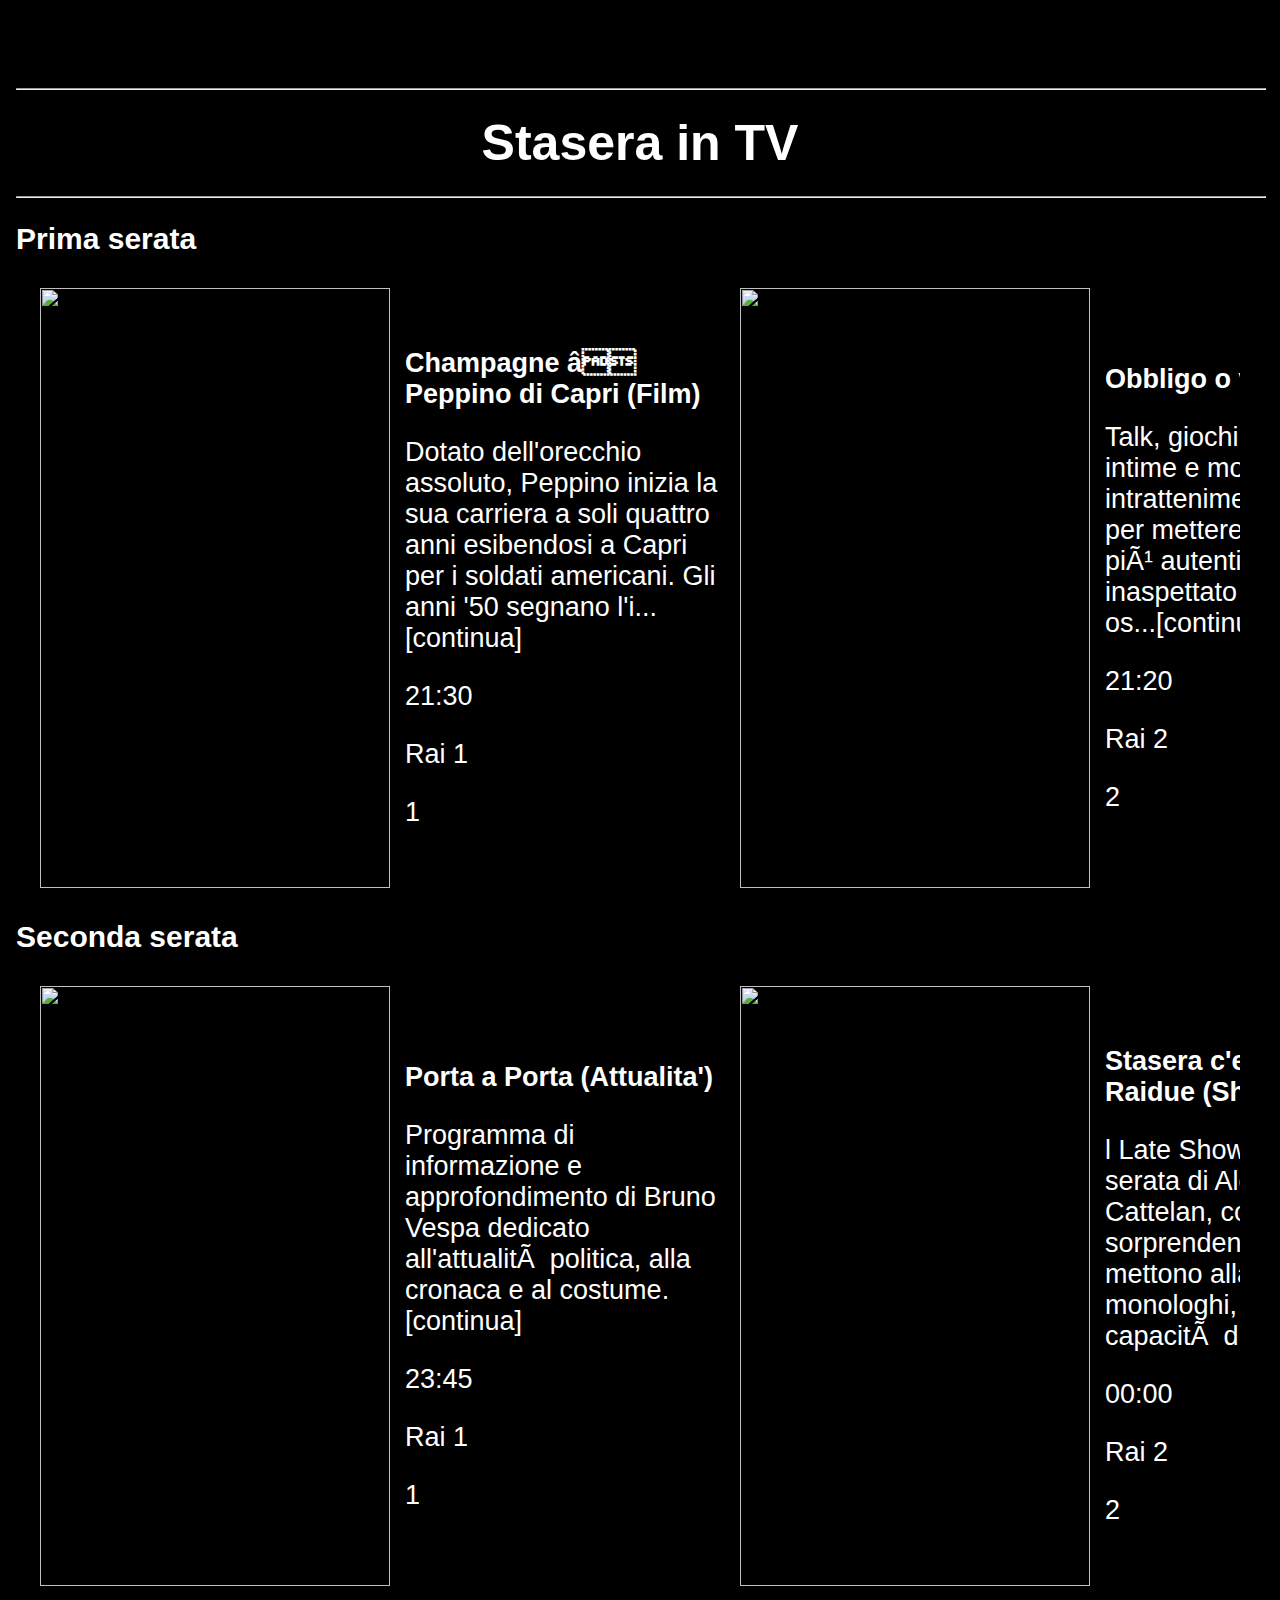
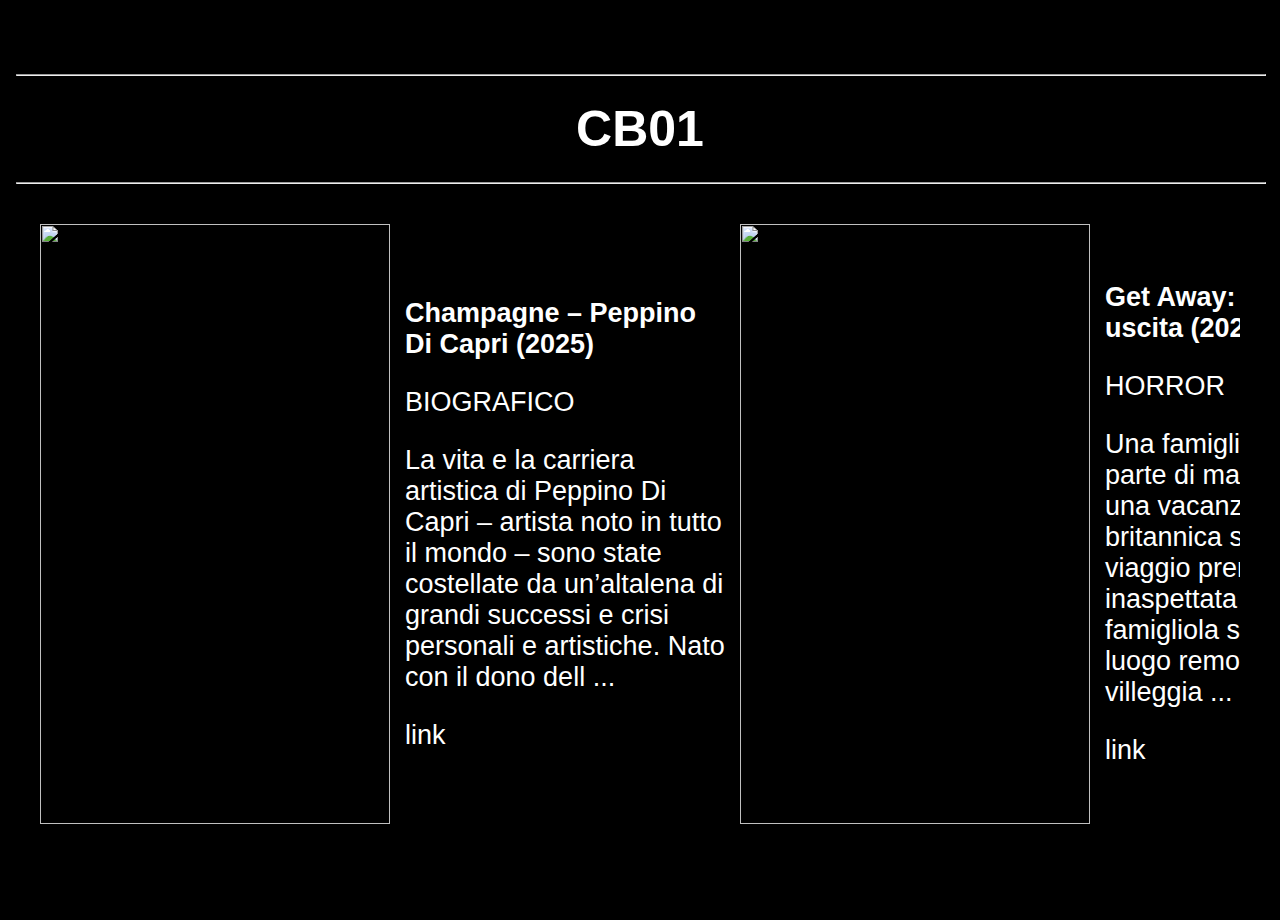
==== commit 07838ffe: "Automated commit: generated new index.html" ====
--- a/index.html
+++ b/index.html
@@ -1 +1 @@
-<!DOCTYPE html><html><head><meta http-equiv='Content-Type' content='text/html; charset=utf-8'><title>Page Title</title><link rel='stylesheet' href='./ui/css/index.css'><script src='./ui/ScrollSnapSlider.js' type='module'></script></head><body><div class='container'><section class='column' aria-labelledby='multiple-heading'><hr><h2 id='multiple-heading'>Stasera in TV</h2><hr><h3>Prima serata</h3><ul class='scroll-snap-slider -multi'><li class='scroll-snap-slide' data-index='0'><img height='300' src=https://www.staseraintv.com/scheda/Film/c/champagne_-_peppino_di_capri/thumb/champagne_peppino_di_capri_thumb.jpg width='400'></li><li class='scroll-snap-slide' data-index='1'><article><p><b>Champagne â Peppino di Capri (Film)</b></p><p>Dotato dell'orecchio assoluto, Peppino inizia la sua carriera a soli quattro anni esibendosi a Capri per i soldati americani. Gli anni '50 segnano l'i...[continua]</p><p>21:30</p><p>Rai 1</p><p>1</p></article></li><li class='scroll-snap-slide' data-index='2'><img height='300' src=https://www.staseraintv.com/scheda/Gioco/o/obbligo_o_verita_/thumb/obbligo_o_verita__thumb.jpg width='400'></li><li class='scroll-snap-slide' data-index='3'><article><p><b>Obbligo o verita' (Gioco)</b></p><p>Talk, giochi, interviste intime e momenti di puro intrattenimento alternati per mettere in luce il lato piÃ¹ autentico e inaspettato delle celebrity os...[continua]</p><p>21:20</p><p>Rai 2</p><p>2</p></article></li><li class='scroll-snap-slide' data-index='4'><img height='300' src=https://www.staseraintv.com/scheda/Show/l/lo_stato_delle_cose/thumb/lo_stato_delle_cose_thumb.jpg width='400'></li><li class='scroll-snap-slide' data-index='5'><article><p><b>Lo stato delle cose (Show)</b></p><p>Massimo Giletti riparte da "Lo Stato delle Cose", il nuovo programma che racconta la complessitÃ  dello spazio e del tempo in cui viviamo, per dare ai ...[continua]</p><p>21:20</p><p>Rai 3</p><p>3</p></article></li><li class='scroll-snap-slide' data-index='6'><img height='300' src=https://www.staseraintv.com/scheda/Film/f/founders_day/thumb/founders_day_thumb.jpg width='400'></li><li class='scroll-snap-slide' data-index='7'><article><p><b>Founders Day (Film)</b></p><p>In una tranquilla cittadina del New England, i preparativi per il 300Â° anniversario si intrecciano con una feroce campagna elettorale per la carica di...[continua]</p><p>21:18</p><p>Rai 4</p><p>21</p></article></li><li class='scroll-snap-slide' data-index='8'><img height='300' src=https://www.staseraintv.com/scheda/Reality/g/grande_fratello_2025/thumb/grande_fratello_2025_thumb.jpg width='400'></li><li class='scroll-snap-slide' data-index='9'><article><p><b>Grande Fratello 2025 (Reality)</b></p><p>Si accendono le telecamere della casa del Grande Fratello per spiare gli inquilini della casa piÃ¹ famosa della tv.[continua]</p><p>21:20</p><p>Canale 5</p><p>5</p></article></li><li class='scroll-snap-slide' data-index='10'><img height='300' src=https://www.staseraintv.com/scheda/Film/s/spider-man__far_from_home/thumb/spider_man_far_from_home_thumb.jpg width='400'></li><li class='scroll-snap-slide' data-index='11'><article><p><b>Spider-Man: Far from Home (Film)</b></p><p>Durante una gita scolastica in Europa, Peter Parker cerca di lasciare dietro di sÃ© la sua identitÃ  di Spider-Man per godersi una vacanza normale con i...[continua]</p><p>21:20</p><p>Italia 1</p><p>6</p></article></li><li class='scroll-snap-slide' data-index='12'><img height='300' src=https://www.staseraintv.com/scheda/Film/d/dead_man_down_-_il_sapore_della_vendetta/thumb/dead_man_down_-_il_sapore_della_vendetta_thumb.jpg width='400'></li><li class='scroll-snap-slide' data-index='13'><article><p><b>Dead Man Down - Il sapore della vendetta (Film)</b></p><p>In una New York cupa e intrisa di vendetta, Victor, braccio destro di un potente signore del crimine, vive una doppia vita, segretamente pianificando ...[continua]</p><p>21:09</p><p>Canale 20 Mediaset</p><p>20</p></article></li><li class='scroll-snap-slide' data-index='14'><img height='300' src=https://www.staseraintv.com/scheda/Approfondimento/q/quarta_repubblica/thumb/quarta_repubblica_2025_thumb.jpg width='400'></li><li class='scroll-snap-slide' data-index='15'><article><p><b>Quarta repubblica (Approfondimento)</b></p><p>Nicola Porro affronta temi d'attualitÃ , di politica e di economia in compagnia dei suoi ospiti.[continua]</p><p>21:20</p><p>Rete 4</p><p>4</p></article></li><li class='scroll-snap-slide' data-index='16'><img height='300' src=https://www.staseraintv.com/scheda/Telefilm/p/pennyworth/thumb/pennyworth_thumb.jpg width='400'></li><li class='scroll-snap-slide' data-index='17'><article><p><b>Pennyworth (Telefilm)</b></p><p>La storia di Alfred Pennyworth, che lavora per il padre di Bruce Wayne.[continua]</p><p>21:30</p><p>Warner TV</p><p>37</p></article></li><li class='scroll-snap-slide' data-index='18'><img height='300' src=https://www.staseraintv.com/scheda/Film/i/il_piccolo_grande_uomo/thumb/il_piccolo_grande_uomo_thumb.jpg width='400'></li><li class='scroll-snap-slide' data-index='19'><article><p><b>Il piccolo grande uomo (Film)</b></p><p>Jack Crabb, un centenario, racconta la sua incredibile vita, iniziando da quando, da bambino, fu catturato dai Cheyenne e cresciuto come uno di loro. ...[continua]</p><p>21:10</p><p>Rai Movie</p><p>24</p></article></li><li class='scroll-snap-slide' data-index='20'><img height='300' src=https://www.staseraintv.com/scheda/Film/f/febbre_da_cavallo_2_-_la_mandrakata/thumb/febbre_da_cavallo_2_-_la_mandrakata_thumb.jpg width='400'></li><li class='scroll-snap-slide' data-index='21'><article><p><b>Febbre da cavallo 2 - La mandrakata (Film)</b></p><p>Un trio di amici appassionati di scommesse ippiche, composto da Armando "Er Pomata" Pellicci, un disoccupato, Felice Roversi, un guardamacchine abusiv...[continua]</p><p>21:00</p><p>Cine 34</p><p>34</p></article></li><li class='scroll-snap-slide' data-index='22'><img height='300' src=https://www.staseraintv.com/scheda/Film/d/dottore_in_carriera/thumb/dottore_in_carriera_thumb.jpg width='400'></li><li class='scroll-snap-slide' data-index='23'><article><p><b>Dottore in carriera (Film)</b></p><p>Un giovane e ambizioso medico, Ben Stone, lascia il pronto soccorso di Washington per inseguire il sogno di diventare un chirurgo plastico a Beverly H...[continua]</p><p>21:15</p><p>TWENTYSEVEN</p><p>27</p></article></li><li class='scroll-snap-slide' data-index='24'><img height='300' src=https://www.staseraintv.com/scheda/Film/c/codice_d_onore/thumb/codice_d_onore_thumb.jpg width='400'></li><li class='scroll-snap-slide' data-index='25'><article><p><b>Codice d'onore (Film)</b></p><p>Il giovane avvocato della Marina Militare, Daniel Kaffee, viene incaricato di difendere due marines accusati dell'omicidio di un commilitone alla base...[continua]</p><p>21:15</p><p>Iris</p><p>22</p></article></li><li class='scroll-snap-slide' data-index='26'><img height='300' src=https://www.staseraintv.com/scheda/Docureality/b/bruno_barbieri_4_hotel/thumb/bruno_barbieri_4_hotel_thumb.jpg width='400'></li><li class='scroll-snap-slide' data-index='27'><article><p><b>Bruno Barbieri 4 Hotel (Docureality)</b></p><p>Quattro proprietari di hotel di una stessa area geografica competono in un'appassionante sfida. Ogni albergatore invita gli altri tre presso la strutt...[continua]</p><p>21:35</p><p>TV8</p><p>8</p></article></li><li class='scroll-snap-slide' data-index='28'><img height='300' src=https://www.staseraintv.com/scheda/Cartoni/o/one_piece_-_il_passato_che_si_e__lasciato_alle_spalle__sanji_vinsmoke/thumb/one_piece_thumb.jpg width='400'></li><li class='scroll-snap-slide' data-index='29'><article><p><b>One Piece - Il passato che si e' lasciato alle spalle. Sanji Vinsmoke (Cartoni)</b></p><p>Nami riesce a tenere impegnato Cracker cosi' che Luffy recupera le forze ed e' pronto ad affrontarlo di nuovo. Intanto Sanji si scontra con Niji, ma e...[continua]</p><p>21:25</p><p>Italia 2</p><p>49</p></article></li><li class='scroll-snap-slide' data-index='30'><img height='300' src=https://www.staseraintv.com/scheda/Film/d/dolce_novembre/thumb/dolce_novembre_thumb.jpg width='400'></li><li class='scroll-snap-slide' data-index='31'><article><p><b>Dolce novembre (Film)</b></p><p>Nel cuore di San Francisco, Nelson Moss Ã¨ un dirigente pubblicitario dedito al lavoro e privo di vita sociale, finchÃ© non incontra Sara Deever, una do...[continua]</p><p>21:39</p><p>La 5</p><p>30</p></article></li><li class='scroll-snap-slide' data-index='32'><img height='300' src=https://www.staseraintv.com/scheda/Gioco/c/cash_or_trash_speciale_prime_time/thumb/cash_or_trash_speciale_prime_time_thumb.jpg width='400'></li><li class='scroll-snap-slide' data-index='33'><article><p><b>Cash or Trash Speciale Prime Time (Gioco)</b></p><p>Paolo Conticini e i mercanti sono pronti a sorprenderci con due appuntamenti imperdibili, all'insegna del divertimento e tanto altro!.[continua]</p><p>21:30</p><p>NOVE</p><p>9</p></article></li><li class='scroll-snap-slide' data-index='34'><img height='300' src=https://www.staseraintv.com/scheda/Film/d/delicieux__l_amore_e__servito/thumb/delicieux__l_amore_e__servito_thumb.jpg width='400'></li><li class='scroll-snap-slide' data-index='35'><article><p><b>Delicieux: l'amore e' servito (Film)</b></p><p>Alla vigilia della Rivoluzione Francese, Pierre Manceron, un cuoco talentuoso ma orgoglioso, viene licenziato dal suo padrone aristocratico per aver o...[continua]</p><p>21:15</p><p>Cielo</p><p>26</p></article></li><li class='scroll-snap-slide' data-index='36'><img height='300' src=https://www.staseraintv.com/scheda/Approfondimento/l/la_torre_di_babele/thumb/la_torre_di_babele_thumb.jpg width='400'></li><li class='scroll-snap-slide' data-index='37'><article><p><b>La Torre di Babele (Approfondimento)</b></p><p>La torre di Babele, il nuovo programma di Corrado Augias. In ogni puntata, Augias affronterÃ  un grande tema storico, culturale, politico, economico e ...[continua]</p><p>21:15</p><p>La7</p><p>7</p></article></li><li class='scroll-snap-slide' data-index='38'><img height='300' src=https://www.staseraintv.com/scheda/Film/i/il_giurato/thumb/il_giurato_thumb.jpg width='400'></li><li class='scroll-snap-slide' data-index='39'><article><p><b>Il giurato (Film)</b></p><p>Annie Laird, una scultrice e madre single che vive a New York, viene selezionata come giurata in un processo contro un potente boss mafioso, Louie Bof...[continua]</p><p>21:15</p><p>La7 D</p><p>29</p></article></li><li class='scroll-snap-slide' data-index='40'><img height='300' src=https://www.staseraintv.com/scheda/Cucina/f/fatto_in_casa_per_voi_-_stagione_10_episodio_12/thumb/fatto_in_casa_per_voi_thumb.jpg width='400'></li><li class='scroll-snap-slide' data-index='41'><article><p><b>Fatto in casa per voi - Stagione 10 Episodio 12 (Cucina)</b></p><p>Benedetta Rossi torna a preparare tante nuove ricette.[continua]</p><p>21:25</p><p>Food Network</p><p>33</p></article></li><li class='scroll-snap-slide' data-index='42'><img height='300' src=https://www.staseraintv.com/scheda/Telefilm/c/c_s_i__scena_del_crimine_-_stagione_10_episodio_11_-_sin_city_blue/thumb/csi_scena_del_crimine_thumb.jpg width='400'></li><li class='scroll-snap-slide' data-index='43'><article><p><b>C.S.I. Scena del crimine - Stagione 10 Episodio 11 - Sin City Blue (Telefilm)</b></p><p>La scientifica indaga sul mistero del traffico di organi in una riserva. Inoltre due segretarie che cercano di derubare il portafogli ed il PIN di un ...[continua]</p><p>21:16</p><p>TOP CRIME</p><p>39</p></article></li><li class='scroll-snap-slide' data-index='44'><img height='300' src=https://www.staseraintv.com/scheda/SerieTV/a/astrid_et_raphaelle_-_il_libro/thumb/astrid_et_raphaelle_thumb.jpg width='400'></li><li class='scroll-snap-slide' data-index='45'><article><p><b>Astrid et Raphaelle - Il libro (SerieTV)</b></p><p>Il banditore di un'asta muore mentre sta trattando la vendita di un manoscritto. Astrid e Raphaelle scoprono che il libro Ã¨ uno dei testi piÃ¹ antichi ...[continua]</p><p>21:10</p><p>GIALLO TV</p><p>38</p></article></li><li class='scroll-snap-slide' data-index='46'><img height='300' src=https://www.staseraintv.com/scheda/Film/l/la_migliore_avventura_della_mia_vita/thumb/la_migliore_avventura_della_mia_vita_thumb.jpg width='400'></li><li class='scroll-snap-slide' data-index='47'><article><p><b>La migliore avventura della mia vita (Film)</b></p><p>Durante un viaggio per realizzare un reportage sui pittoreschi paesaggi di Niagara Falls, una fotografa in cerca di nuova ispirazione e un giovane imp...[continua]</p><p>21:20</p><p>Rai Premium</p><p>25</p></article></li><li class='scroll-snap-slide' data-index='48'><img height='300' src=https://www.staseraintv.com/scheda/Reality/g/grande_fratello_2025/thumb/grande_fratello_2025_thumb.jpg width='400'></li><li class='scroll-snap-slide' data-index='49'><article><p><b>Grande Fratello 2025 (Reality)</b></p><p>Si accendono le telecamere della casa del Grande Fratello per spiare gli inquilini della casa piÃ¹ famosa della tv.[continua]</p><p>21:06</p><p>Mediaset Extra</p><p>55</p></article></li><li class='scroll-snap-slide' data-index='50'><img height='300' src=https://www.staseraintv.com/scheda/Docureality/v/vecchia_casa_vita_nuova_-_stagione_1_episodio_6_-_nostalgia/thumb/vecchia_casa_vita_nuova_thumb.jpg width='400'></li><li class='scroll-snap-slide' data-index='51'><article><p><b>Vecchia casa vita nuova - Stagione 1 Episodio 6 - Nostalgia (Docureality)</b></p><p>Una coppia chiede aiuto a Ethan ed Elizabeth per trovare una casa da ristrutturare.[continua]</p><p>21:00</p><p>HGTV - HOME GARDEN TV</p><p>56</p></article></li></ul><h3>Seconda serata</h3><ul class='scroll-snap-slider -multi'><li class='scroll-snap-slide' data-index='0'><img height='300' src=https://www.staseraintv.com/scheda/Approfondimento/x/xxi_secolo_quando_il_presente_diventa_futuro/thumb/xxi_secolo_quando_il_presente_diventa_futuro_2025_thumb.jpg width='400'></li><li class='scroll-snap-slide' data-index='1'><article><p><b>XXI secolo Quando il presente diventa futuro (Approfondimento)</b></p><p>Il racconto settimanale dell'attualitÃ  con uno sguardo sul futuro dell'Italia e del mondo. Indagare le ragioni di quello che accade nella politica, ne...[continua]</p><p>23:45</p><p>Rai 1</p><p>1</p></article></li><li class='scroll-snap-slide' data-index='2'><img height='300' src=https://www.staseraintv.com/scheda/Documentario/i/il_corpo_e_il_nome__gli_ignoti_delle_fosse_ardeatine/thumb/il_corpo_e_il_nome__gli_ignoti_delle_fosse_ardeatine_thumb.jpg width='400'></li><li class='scroll-snap-slide' data-index='3'><article><p><b>Il corpo e il nome. Gli ignoti delle Fosse Ardeatine (Documentario)</b></p><p>Il 24 marzo 1944, 335 civili e militari italiani, prigionieri politici, ebrei o detenuti comuni vengono trucidati a Roma, dalle truppe di occupazione ...[continua]</p><p>23:30</p><p>Rai 2</p><p>2</p></article></li><li class='scroll-snap-slide' data-index='4'><img height='300' src=https://www.staseraintv.com/scheda/Attualita'/t/tg3_linea_notte/thumb/tg3_linea_notte_thumb.jpg width='400'></li><li class='scroll-snap-slide' data-index='5'><article><p><b>TG3 Linea notte (Attualita')</b></p><p>I servizi delle principali edizioni del TG3, le rubriche e gli speciali.[continua]</p><p>00:00</p><p>Rai 3</p><p>3</p></article></li><li class='scroll-snap-slide' data-index='6'><img height='300' src=https://www.staseraintv.com/scheda/Film/l/l_uomo_nel_buio_-_man_in_the_dark/thumb/l_uomo_nel_buio_-_man_in_the_dark_thumb.jpg width='400'></li><li class='scroll-snap-slide' data-index='7'><article><p><b>L'uomo nel buio - Man in the Dark (Film)</b></p><p>Otto anni dopo gli eventi del primo film, Norman Nordstrom, un veterano cieco della Guerra del Golfo, vive in un sobborgo di Detroit con Phoenix, una ...[continua]</p><p>23:01</p><p>Rai 4</p><p>21</p></article></li><li class='scroll-snap-slide' data-index='8'><img height='300' src=https://www.staseraintv.com/scheda/Attualita'/t/tg5_-_notte/thumb/tg5_thumb.jpg width='400'></li><li class='scroll-snap-slide' data-index='9'><article><p><b>TG5 - Notte (Attualita')</b></p><p>Le notizie piu' importanti nazionali e internazionali, con approfondimenti e rubriche, a cura della redazione giornalistica di Canale 5.[continua]</p><p>01:40</p><p>Canale 5</p><p>5</p></article></li><li class='scroll-snap-slide' data-index='10'><img height='300' src=https://www.staseraintv.com/scheda/Sport/s/sport_mediaset_monday_night/thumb/sport_mediaset_monday_night_thumb.jpg width='400'></li><li class='scroll-snap-slide' data-index='11'><article><p><b>Sport Mediaset Monday Night (Sport)</b></p><p>Tutte le notizie sul mondo del calcio e dello sport a cura della redazione giornalistica di Sport Mediaset.[continua]</p><p>00:00</p><p>Italia 1</p><p>6</p></article></li><li class='scroll-snap-slide' data-index='12'><img height='300' src=https://www.staseraintv.com/scheda/Film/s/safe_house_-_nessuno_e__al_sicuro/thumb/safe_house_-_nessuno_e__al_sicuro_thumb.jpg width='400'></li><li class='scroll-snap-slide' data-index='13'><article><p><b>Safe House - Nessuno e' al sicuro (Film)</b></p><p>Un giovane agente della CIA, Matt Weston, viene assegnato a sorvegliare una casa sicura a CittÃ  del Capo, ma la sua routine cambia drasticamente quand...[continua]</p><p>23:30</p><p>Canale 20 Mediaset</p><p>20</p></article></li><li class='scroll-snap-slide' data-index='14'><img height='300' src=https://www.staseraintv.com/scheda/Film/f/fuoco_assassino_2/thumb/fuoco_assassino_2_thumb.jpg width='400'></li><li class='scroll-snap-slide' data-index='15'><article><p><b>Fuoco assassino 2 (Film)</b></p><p>A distanza di anni dagli eventi che hanno sconvolto Chicago, l'investigatore dei vigili del fuoco Sean McCaffrey, figlio del leggendario Stephen McCaf...[continua]</p><p>00:52</p><p>Rete 4</p><p>4</p></article></li><li class='scroll-snap-slide' data-index='16'><img height='300' src=https://www.staseraintv.com/scheda/Telefilm/p/pennyworth/thumb/pennyworth_thumb.jpg width='400'></li><li class='scroll-snap-slide' data-index='17'><article><p><b>Pennyworth (Telefilm)</b></p><p>La storia di Alfred Pennyworth, che lavora per il padre di Bruce Wayne.[continua]</p><p>23:55</p><p>Warner TV</p><p>37</p></article></li><li class='scroll-snap-slide' data-index='18'><img height='300' src=https://www.staseraintv.com/scheda/Film/u/un_uomo_chiamato_cavallo/thumb/un_uomo_chiamato_cavallo_thumb.jpg width='400'></li><li class='scroll-snap-slide' data-index='19'><article><p><b>Un uomo chiamato Cavallo (Film)</b></p><p>Un aristocratico inglese, John Morgan, viene catturato dai Sioux durante una battuta di caccia nelle Grandi Pianure americane. Inizialmente trattato c...[continua]</p><p>23:35</p><p>Rai Movie</p><p>24</p></article></li><li class='scroll-snap-slide' data-index='20'><img height='300' src=https://www.staseraintv.com/scheda/Film/s/supereroi/thumb/supereroi_thumb.jpg width='400'></li><li class='scroll-snap-slide' data-index='21'><article><p><b>Supereroi (Film)</b></p><p>Anna, una fumettista impulsiva e anticonformista, e Marco, un professore di fisica convinto che tutto abbia una spiegazione razionale, si incontrano p...[continua]</p><p>23:14</p><p>Cine 34</p><p>34</p></article></li><li class='scroll-snap-slide' data-index='22'><img height='300' src=https://www.staseraintv.com/scheda/Film/m/matrimonio_a_quattro_mani/thumb/matrimonio_a_quattro_mani_thumb.jpg width='400'></li><li class='scroll-snap-slide' data-index='23'><article><p><b>Matrimonio a quattro mani (Film)</b></p><p>Due bambine identiche ma provenienti da mondi opposti, Amanda, un'orfana vivace, e Alyssa, una ricca ereditiera, si incontrano per caso durante un cam...[continua]</p><p>23:12</p><p>TWENTYSEVEN</p><p>27</p></article></li><li class='scroll-snap-slide' data-index='24'><img height='300' src=https://www.staseraintv.com/scheda/Film/g/gangster_squad/thumb/gangster_squad_thumb.jpg width='400'></li><li class='scroll-snap-slide' data-index='25'><article><p><b>Gangster Squad (Film)</b></p><p>Negli anni '40, Los Angeles Ã¨ sotto il controllo del pericoloso boss della mafia Mickey Cohen, che esercita il suo potere con violenza e corruzione. U...[continua]</p><p>00:09</p><p>Iris</p><p>22</p></article></li><li class='scroll-snap-slide' data-index='26'><img height='300' src=https://www.staseraintv.com/scheda/Docureality/b/bruno_barbieri_4_hotel/thumb/bruno_barbieri_4_hotel_thumb.jpg width='400'></li><li class='scroll-snap-slide' data-index='27'><article><p><b>Bruno Barbieri 4 Hotel (Docureality)</b></p><p>Quattro proprietari di hotel di una stessa area geografica competono in un'appassionante sfida. Ogni albergatore invita gli altri tre presso la strutt...[continua]</p><p>22:50</p><p>TV8</p><p>8</p></article></li><li class='scroll-snap-slide' data-index='28'><img height='300' src=https://www.staseraintv.com/scheda/Telefilm/b/big_bang_theory_-_stagione_3_episodio_11_-_la_coerenza_materna/thumb/big_bang_theory_telefilm_thumb.jpg width='400'></li><li class='scroll-snap-slide' data-index='29'><article><p><b>Big bang theory - Stagione 3 Episodio 11 - La coerenza materna (Telefilm)</b></p><p>La visita della madre di Leonard rende molto felice Sheldon ma terrorizza Leonard.[continua]</p><p>23:35</p><p>Italia 2</p><p>49</p></article></li><li class='scroll-snap-slide' data-index='30'><img height='300' src=https://www.staseraintv.com/scheda/Film/r/rosamunde_pilcher__cuori_nella_tempesta/thumb/rosamunde_pilcher__cuori_nella_tempesta_thumb.jpg width='400'></li><li class='scroll-snap-slide' data-index='31'><article><p><b>Rosamunde Pilcher: Cuori Nella Tempesta (Film)</b></p><p>Una donna si trasferisce con il suo figlio adolescente dalla cittÃ  alla campagna per vivere con il suo partner molto piÃ¹ anziano. Tuttavia, si rende p...[continua]</p><p>23:53</p><p>La 5</p><p>30</p></article></li><li class='scroll-snap-slide' data-index='32'><img height='300' src=https://www.staseraintv.com/scheda/Reality/l/la_mercante_di_brera/thumb/la_mercante_di_brera_thumb.jpg width='400'></li><li class='scroll-snap-slide' data-index='33'><article><p><b>La mercante di Brera (Reality)</b></p><p>Pezzi unici e trattative serrate nelle gallerie 'Robertaebasta': Roberta, Mattia e Tommy ogni giorno sono a caccia di tesori.[continua]</p><p>00:05</p><p>NOVE</p><p>9</p></article></li><li class='scroll-snap-slide' data-index='34'><img height='300' src=https://www.staseraintv.com/scheda/Telefilm/i/il_trono_di_spade_-_stagione_1_episodio_9_-_la_confessione/thumb/il_trono_di_spade_thumb.jpg width='400'></li><li class='scroll-snap-slide' data-index='35'><article><p><b>Il Trono di Spade - Stagione 1 Episodio 9 - La confessione (Telefilm)</b></p><p>Il Trono di Spade ("Game of Thrones") Ã¨ una serie televisiva epica ambientata nel mondo fantastico di Westeros. La trama segue la lotta per il potere ...[continua]</p><p>23:30</p><p>Cielo</p><p>26</p></article></li><li class='scroll-snap-slide' data-index='36'><img height='300' src=https://www.staseraintv.com/scheda/Film/i/il_divo/thumb/il_divo_2008_thumb.jpg width='400'></li><li class='scroll-snap-slide' data-index='37'><article><p><b>Il Divo (Film)</b></p><p>Giulio Andreotti, veterano politico italiano, naviga tra le intricate trame del potere durante i suoi sette mandati come Primo Ministro, mentre affron...[continua]</p><p>22:45</p><p>La7</p><p>7</p></article></li><li class='scroll-snap-slide' data-index='38'><img height='300' src=https://www.staseraintv.com/scheda/Film/i/in_good_company/thumb/in_good_company_thumb.jpg width='400'></li><li class='scroll-snap-slide' data-index='39'><article><p><b>In Good Company (Film)</b></p><p>Dan Foreman, un dirigente pubblicitario di 51 anni, vede la sua vita sconvolta quando la sua azienda viene acquisita da una multinazionale e si ritrov...[continua]</p><p>23:30</p><p>La7 D</p><p>29</p></article></li><li class='scroll-snap-slide' data-index='40'><img height='300' src=https://www.staseraintv.com/scheda/Cucina/g/giusina_in_cucina_e_friends/thumb/giusina_in_cucina___friends_thumb.jpg width='400'></li><li class='scroll-snap-slide' data-index='41'><article><p><b>Giusina in cucina & Friends (Cucina)</b></p><p>Giusina prepara gustose ricette.[continua]</p><p>23:10</p><p>Food Network</p><p>33</p></article></li><li class='scroll-snap-slide' data-index='42'><img height='300' src=https://www.staseraintv.com/scheda/Telefilm/c/c_s_i__miami_-_stagione_6_episodio_1_-_il_figlio/thumb/c_s_i_miami_thumb.jpg width='400'></li><li class='scroll-snap-slide' data-index='43'><article><p><b>C.S.I. Miami - Stagione 6 Episodio 1 - Il figlio (Telefilm)</b></p><p>Un funzionario di sorveglianza, Andrew Bennett, viene ucciso nella sua casa e la polizia sospetta che l'assassino possa essere uno dei ragazzi in libe...[continua]</p><p>23:05</p><p>TOP CRIME</p><p>39</p></article></li><li class='scroll-snap-slide' data-index='44'><img height='300' src=https://www.staseraintv.com/scheda/Telefilm/c/capitaine_marleau_-_stagione_1_episodio_23_-_la_comunita_delle_anime_in_pena/thumb/capitaine_marleau_thumb.jpg width='400'></li><li class='scroll-snap-slide' data-index='45'><article><p><b>Capitaine Marleau - Stagione 1 Episodio 23 - La comunitÃ  delle anime in pena (Telefilm)</b></p><p>A Royan, una vecchia conoscenza di Marleau Ã¨ accusata di omicidio. Per cercare di aiutarla, il capitano collabora con un poliziotto locale.[continua]</p><p>23:20</p><p>GIALLO TV</p><p>38</p></article></li><li class='scroll-snap-slide' data-index='46'><img height='300' src=https://www.staseraintv.com/scheda/Miniserie/i/il_respiro_della_liberta_/thumb/il_respiro_della_liberta__thumb.jpg width='400'></li><li class='scroll-snap-slide' data-index='47'><article><p><b>Il respiro della liberta' (Miniserie)</b></p><p>Nella Germania del dopoguerra, due giovani donne, Marie Kastner ed Erika Strumm, cercano di trovare il loro posto in un mondo in rapido cambiamento. M...[continua]</p><p>22:50</p><p>Rai Premium</p><p>25</p></article></li><li class='scroll-snap-slide' data-index='48'><img height='300' src=https://www.staseraintv.com/scheda/Reality/g/grande_fratello_2025/thumb/grande_fratello_2025_thumb.jpg width='400'></li><li class='scroll-snap-slide' data-index='49'><article><p><b>Grande Fratello 2025 (Reality)</b></p><p>Si accendono le telecamere della casa del Grande Fratello per spiare gli inquilini della casa piÃ¹ famosa della tv.[continua]</p><p>00:00</p><p>Mediaset Extra</p><p>55</p></article></li><li class='scroll-snap-slide' data-index='50'><img height='300' src=https://www.staseraintv.com/scheda/Docureality/v/vecchia_casa_vita_nuova_-_stagione_1_episodio_8_-_tutto_per_il_gatto/thumb/vecchia_casa_vita_nuova_thumb.jpg width='400'></li><li class='scroll-snap-slide' data-index='51'><article><p><b>Vecchia casa vita nuova - Stagione 1 Episodio 8 - Tutto per il gatto (Docureality)</b></p><p>Una coppia cerca la loro prima casa, ma il budget Ã¨ limitato.[continua]</p><p>22:00</p><p>HGTV - HOME GARDEN TV</p><p>56</p></article></li></ul></section><section class='column' aria-labelledby='multiple-heading'><hr><h2 id='multiple-heading'>CB01</h2><hr><ul class='scroll-snap-slider -multi'><li class='scroll-snap-slide' data-index='0'><img height='300' src=https://cb01net.stream/wp-content/uploads/2025/03/71VBsOrSqAL._SL1500_-69-200x300.jpg width='400'></li><li class='scroll-snap-slide' data-index='1'><article><p><b>Champagne – Peppino Di Capri  (2025)</b></p><p>BIOGRAFICO</p><p>La vita e la carriera artistica di Peppino Di Capri – artista noto in tutto il mondo – sono state costellate da un’altalena di grandi successi e crisi personali e artistiche. Nato con il dono dell ...</p><p><a href='https://cb01net.stream/champagne-peppino-di-capri-hd-2025/'>link</a></p></article></li><li class='scroll-snap-slide' data-index='2'><img height='300' src=https://cb01net.stream/wp-content/uploads/2025/03/71VBsOrSqAL._SL1500_-68-200x300.jpg width='400'></li><li class='scroll-snap-slide' data-index='3'><article><p><b>Get Away: Fuga senza uscita  (2024)</b></p><p>HORROR</p><p>Una famiglia disfunzionale parte di malavoglia per una vacanza su un’isola britannica sperduta. Il viaggio prende una piega inaspettata quando la famigliola scopre che nel luogo remoto in cui stanno villeggia ...</p><p><a href='https://cb01net.stream/get-away-fuga-senza-uscita-hd-2024/'>link</a></p></article></li><li class='scroll-snap-slide' data-index='4'><img height='300' src=https://cb01net.stream/wp-content/uploads/2025/03/71VBsOrSqAL._SL1500_-67-200x300.jpg width='400'></li><li class='scroll-snap-slide' data-index='5'><article><p><b>Biancaneve (2025)</b></p><p>FANTASY</p><p>Una bellissima giovane principessa viene perseguitata da una regina gelosa e cerca rifugio a casa di sette nani nella campagna tedesca… +Info » Streaming: Maxstream Mixdrop Downl ...</p><p><a href='https://cb01net.stream/biancaneve-2025/'>link</a></p></article></li><li class='scroll-snap-slide' data-index='6'><img height='300' src=https://cb01net.stream/wp-content/uploads/2025/03/71VBsOrSqAL._SL1500_-65-200x300.jpg width='400'></li><li class='scroll-snap-slide' data-index='7'><article><p><b>Una notte a New York  (2023)</b></p><p>DRAMMATICO</p><p>Una donna prende un taxi dall’aeroporto JFK di New York e si ritrova coinvolta in una profonda conversazione insieme all’autista, raccontandosi a vicenda le storie delle relazioni più importanti che ha ...</p><p><a href='https://cb01net.stream/una-notte-a-new-york-hd-2023/'>link</a></p></article></li><li class='scroll-snap-slide' data-index='8'><img height='300' src=https://cb01net.stream/wp-content/uploads/2025/03/LOC1_60639-1-200x300.jpg width='400'></li><li class='scroll-snap-slide' data-index='9'><article><p><b>Freud – L’ultima analisi  (2023)</b></p><p>DRAMMATICO</p><p>Vigilia della Seconda guerra mondiale. Un anziano Sigmund Freud invita l’iconico autore C.S. Lewis per intrattenere un dibattito sull’esistenza di Dio. Esplorando la relazione unica di Freud con la figl ...</p><p><a href='https://cb01net.stream/freud-lultima-analisi-hd-2023/'>link</a></p></article></li><li class='scroll-snap-slide' data-index='10'><img height='300' src=https://cb01net.stream/wp-content/uploads/2025/03/71VBsOrSqAL._SL1500_-63-200x300.jpg width='400'></li><li class='scroll-snap-slide' data-index='11'><article><p><b>Noryang: La battaglia finale  (2023)</b></p><p>STORICO</p><p>È l’inverno del 1598 quando la guerra di Imjin, durata sette anni, si avvicina al termine. L’ammiraglio Yi Sun-shin guida una flotta alleata di navi Joseon e Ming per annientare l’esercito Wae. L ...</p><p><a href='https://cb01net.stream/noryang-la-battaglia-finale-hd-2023/'>link</a></p></article></li><li class='scroll-snap-slide' data-index='12'><img height='300' src=https://cb01net.stream/wp-content/uploads/2025/03/71VBsOrSqAL._SL1500_-59-200x300.jpg width='400'></li><li class='scroll-snap-slide' data-index='13'><article><p><b>Dicono di te  (2024)</b></p><p>COMMEDIA</p><p>La vita di Giancarlo, autore televisivo di successo, sembra perfetta e tranquilla, fino all’arrivo del cugino Bernardo, che lo convince di poter sentire ciò che le persone dicono alle spalle degli altri. Pia ...</p><p><a href='https://cb01net.stream/dicono-di-te-hd-2024/'>link</a></p></article></li><li class='scroll-snap-slide' data-index='14'><img height='300' src=https://cb01net.stream/wp-content/uploads/2025/03/71VBsOrSqAL._SL1500_-58-200x300.jpg width='400'></li><li class='scroll-snap-slide' data-index='15'><article><p><b>The Fire Inside: Lotta per la vittoria  (2024)</b></p><p>BIOGRAFICO</p><p>Claressa Shields, detta T-Rex, è una pugile di talento nata e cresciuta a Flint, nel Michigan. Shields si è allenata tutta la vita per riuscire a diventare la prima donna statunitense a vincere una medaglia dR ...</p><p><a href='https://cb01net.stream/the-fire-inside-lotta-per-la-vittoria-hd-2024/'>link</a></p></article></li><li class='scroll-snap-slide' data-index='16'><img height='300' src=https://cb01net.stream/wp-content/uploads/2025/03/71VBsOrSqAL._SL1500_-57-200x300.jpg width='400'></li><li class='scroll-snap-slide' data-index='17'><article><p><b>Il giorno dell’incontro [B/N]  (2023)</b></p><p>DRAMMATICO</p><p>Il giorno che precede il suo primo incontro di boxe dopo essere uscito di carcere, l’ex pugile di caratura mondiale Mike Flannigan vaga per le strade di New York in cerca di redenzione. Si rimette in contatto ...</p><p><a href='https://cb01net.stream/il-giorno-dellincontro-b-n-hd-2023/'>link</a></p></article></li><li class='scroll-snap-slide' data-index='18'><img height='300' src=https://cb01net.stream/wp-content/uploads/2025/03/71VBsOrSqAL._SL1500_-56-200x300.jpg width='400'></li><li class='scroll-snap-slide' data-index='19'><article><p><b>Ops! È già Natale  (2024)</b></p><p>COMMEDIA</p><p>Una coppia statunitense porta la figlia Claire, di 10 anni, nelle Dolomiti, nell’hotel in cui soggiorna il nonno Lawrence. Di solito la famiglia visita il nonno durante le feste natalizie, ma quest’anno ...</p><p><a href='https://cb01net.stream/ops-e-gia-natale-hd-2024/'>link</a></p></article></li><li class='scroll-snap-slide' data-index='20'><img height='300' src=https://cb01net.stream/wp-content/uploads/2025/03/AAAABU2Ez2PFHQuXqwsaq1CHMokI8HkhODYndm1aE0OzFwHPFgEXmwZeGtyEkXzpBWosvN74o2Q3Ykq4xrf0J0oilkX9cVF2Y5Tnrvf726Gwar0fkAB5r8ZJPw1pxESOU3tynGjfbw-200x300.jpg width='400'></li><li class='scroll-snap-slide' data-index='21'><article><p><b>Little Siberia  (2025)</b></p><p>THRILLER</p><p>La fede di un pastore viene messa a durissima prova dopo il drammatico atterraggio di un meteorite nella sua piccola cittadina finlandese. L’impatto, infatti, scatena i peggiori istinti nella comunità, getta ...</p><p><a href='https://cb01net.stream/little-siberia-hd-2025/'>link</a></p></article></li><li class='scroll-snap-slide' data-index='22'><img height='300' src=https://cb01net.stream/wp-content/uploads/2025/03/AAAABRcjUpzdRTH1ES5HpT_58OAgV969yDE5B6OgpIp4XsoR9-UJlXP8TJ3yQU6EHpoyd3FcoawBQbk5jsRHXP0KEpqbP6zdf7hyvzQW4u7knr533SxvtYAWgiUEA-xOmf7GRk0Mvg-200x300.jpg width='400'></li><li class='scroll-snap-slide' data-index='23'><article><p><b>Tre rivelazioni  (2025)</b></p><p>GIALLO</p><p>Un pastore religioso è convinto che punire in prima persona il colpevole dietro il caso di una persona scomparsa rappresenti la sua chiamata divina. Il detective della polizia assegnato a quell’indagine, inv ...</p><p><a href='https://cb01net.stream/tre-rivelazioni-hd-2025/'>link</a></p></article></li><li class='scroll-snap-slide' data-index='24'><img height='300' src=https://cb01net.stream/wp-content/uploads/2025/03/71VBsOrSqAL._SL1500_-55-200x300.jpg width='400'></li><li class='scroll-snap-slide' data-index='25'><article><p><b>Hard Home  (2024)</b></p><p>THRILLER</p><p>Una madre in lutto vuole a ogni costo vendicarsi dell’assassino della figlia e riesce ad attirarlo all’interno di casa sua, tappezzata di tecnologia domotica all’avanguardia… +Info » & ...</p><p><a href='https://cb01net.stream/hard-home-hd-2024/'>link</a></p></article></li><li class='scroll-snap-slide' data-index='26'><img height='300' src=https://cb01net.stream/wp-content/uploads/2025/03/71VBsOrSqAL._SL1500_-48-200x300.jpg width='400'></li><li class='scroll-snap-slide' data-index='27'><article><p><b>O’Dessa   (2025)</b></p><p>MUSICALE</p><p>Una ragazza di campagna è impegnata in una ricerca epica per recuperare un caro cimelio di famiglia. Il suo viaggio la porta in una città strana e pericolosa dove incontra il suo unico vero amore. Per salvare l&# ...</p><p><a href='https://cb01net.stream/odessa-hd-2025/'>link</a></p></article></li><li class='scroll-snap-slide' data-index='28'><img height='300' src=https://cb01net.stream/wp-content/uploads/2025/03/71VBsOrSqAL._SL1500_-52-200x300.jpg width='400'></li><li class='scroll-snap-slide' data-index='29'><article><p><b>Criature  (2024)</b></p><p>DRAMMATICO</p><p>Mimmo, un tempo insegnante ora impegnato come educatore di strada a Napoli, si dedica al recupero di ragazzi per riportarli sui banchi di scuola, e permettergli di ottenere il diploma di terza media… +Info &r ...</p><p><a href='https://cb01net.stream/criature-hd-2024/'>link</a></p></article></li><li class='scroll-snap-slide' data-index='30'><img height='300' src=https://cb01net.stream/wp-content/uploads/2025/03/71VBsOrSqAL._SL1500_-51-200x300.jpg width='400'></li><li class='scroll-snap-slide' data-index='31'><article><p><b>La duplicità  (2025)</b></p><p>DRAMMATICO</p><p>La potente avvocatessa Marley affronta il suo caso più personale quando le viene assegnato il compito di scoprire la verità dietro l’omicidio del marito di Fela, la sua migliore amica. Con l’aiuto del ...</p><p><a href='https://cb01net.stream/la-duplicita-hd-2025/'>link</a></p></article></li><li class='scroll-snap-slide' data-index='32'><img height='300' src=https://cb01net.stream/wp-content/uploads/2025/03/71VBsOrSqAL._SL1500_-50-200x300.jpg width='400'></li><li class='scroll-snap-slide' data-index='33'><article><p><b>Bangkok Dog – Missione finale  (2024)</b></p><p>AZIONE</p><p>Un agente speciale statunitense viene inviato in Thailandia per una pericolosa missione sotto copertura. L’obiettivo è quello di smantellare le operazioni di un sadico signore del crimine locale… +Info ...</p><p><a href='https://cb01net.stream/bangkok-dog-missione-finale-hd-2024/'>link</a></p></article></li><li class='scroll-snap-slide' data-index='34'><img height='300' src=https://cb01net.stream/wp-content/uploads/2025/03/71VBsOrSqAL._SL1500_-45-200x300.jpg width='400'></li><li class='scroll-snap-slide' data-index='35'><article><p><b>Il ragazzo dai pantaloni rosa  (2024)</b></p><p>DRAMMATICO</p><p>Appena dopo aver compiuto 15 anni, il 20 novembre 2012 Andrea Spezzacatena si tolse la vita. Fu il primo caso in Italia di bullismo e cyberbullismo che portò al suicidio di un minorenne. L’incidente scatenante f ...</p><p><a href='https://cb01net.stream/il-ragazzo-dai-pantaloni-rosa-hd-2024/'>link</a></p></article></li><li class='scroll-snap-slide' data-index='36'><img height='300' src=https://cb01net.stream/wp-content/uploads/2025/03/71VBsOrSqAL._SL1500_-46-200x300.jpg width='400'></li><li class='scroll-snap-slide' data-index='37'><article><p><b>Peter Pan – Incubo nell’isola che non c’è  (2025)</b></p><p>HORROR</p><p>Peter Pan, il ragazzo che non vuole crescere, rapisce il piccolo Michael contro la sua volontà e lo trascina lontano da casa. La sorella maggiore del bimbo sequestrato, Wendy Darling, si lancia in una missione per ...</p><p><a href='https://cb01net.stream/peter-pan-incubo-nellisola-che-non-ce-hd-2025/'>link</a></p></article></li><li class='scroll-snap-slide' data-index='38'><img height='300' src=https://cb01net.stream/wp-content/uploads/2025/03/71VBsOrSqAL._SL1500_-43-200x300.jpg width='400'></li><li class='scroll-snap-slide' data-index='39'><article><p><b>Pacific Fear (2024)</b></p><p>HORROR</p><p>Sarah è un’ex campionessa di surf, costretta a ritirarsi dalle competizioni prematuramente in seguito a un incidente. Quando sente parlare di un’isola polinesiana dove nessuno ha mai surfato prima, la ...</p><p><a href='https://cb01net.stream/pacific-fear-2024/'>link</a></p></article></li><li class='scroll-snap-slide' data-index='40'><img height='300' src=https://cb01net.stream/wp-content/uploads/2025/03/LOC1_9698-200x300.jpg width='400'></li><li class='scroll-snap-slide' data-index='41'><article><p><b>La storia del Frank e della Nina (2024)</b></p><p>COMMEDIA</p><p>Tre adolescenti milanesi – un narratore silenzioso, una rivoluzionaria con i piedi piantati a terra e un irriducibile sognatore – vivono una storia anarchica di amore e amicizia, per affermare il propri ...</p><p><a href='https://cb01net.stream/la-storia-del-frank-e-della-nina-2024/'>link</a></p></article></li><li class='scroll-snap-slide' data-index='42'><img height='300' src=https://cb01net.stream/wp-content/uploads/2025/03/71VBsOrSqAL._SL1500_-40-200x300.jpg width='400'></li><li class='scroll-snap-slide' data-index='43'><article><p><b>Cash Out 2  (2025)</b></p><p>THRILLER</p><p>La vita felice dell’ex criminale Mason finisce quando il noto Salazar rapisce la sua donna: per salvarla, a Mason non rimane che organizzare un nuovo mega-colpo al casino… +Info » Stre ...</p><p><a href='https://cb01net.stream/cash-out-2-hd-2025/'>link</a></p></article></li><li class='scroll-snap-slide' data-index='44'><img height='300' src=https://cb01net.stream/wp-content/uploads/2025/03/71VBsOrSqAL._SL1500_-35-200x300.jpg width='400'></li><li class='scroll-snap-slide' data-index='45'><article><p><b>You Can’t Run Forever  (2024)</b></p><p>THRILLER</p><p>Un’adolescente, che soffre di un’ansia invalidante a causa di un tragico evento del suo passato, si ritrova braccata nei boschi da un sociopatico con istinti omicidi… +Info » Str ...</p><p><a href='https://cb01net.stream/you-cant-run-forever-hd-2024/'>link</a></p></article></li><li class='scroll-snap-slide' data-index='46'><img height='300' src=https://cb01net.stream/wp-content/uploads/2025/03/71VBsOrSqAL._SL1500_-33-200x300.jpg width='400'></li><li class='scroll-snap-slide' data-index='47'><article><p><b>Nella tana dei lupi 2 – Pantera  (2025)</b></p><p>AZIONE</p><p>L’agente Big Nick arriva in Europa sulle tracce di Donnie, criminale coinvolto nel pericoloso giro del traffico di diamanti e in affari con la Pink Panther, mafia locale, nella pianificazione di una rapina du ...</p><p><a href='https://cb01net.stream/nella-tana-dei-lupi-2-pantera-hd-2025/'>link</a></p></article></li><li class='scroll-snap-slide' data-index='48'><img height='300' src=https://cb01net.stream/wp-content/uploads/2025/03/71VBsOrSqAL._SL1500_-Copia-4-200x300.jpg width='400'></li><li class='scroll-snap-slide' data-index='49'><article><p><b>The Beast  (2023)</b></p><p>FANTASCIENZA</p><p>In un futuro prossimo in cui regna l’intelligenza artificiale, le emozioni umane sono diventate una minaccia. Per sbarazzarsene, Gabrielle deve purificare il proprio DNA ripercorrendo le sue vite passate. Lì ...</p><p><a href='https://cb01net.stream/the-beast-hd-2023/'>link</a></p></article></li><li class='scroll-snap-slide' data-index='50'><img height='300' src=https://cb01net.stream/wp-content/uploads/2025/03/71VBsOrSqAL._SL1500_-Copia-3-200x300.jpg width='400'></li><li class='scroll-snap-slide' data-index='51'><article><p><b>Mickey 17 (2025)</b></p><p>FANTASCIENZA</p><p>Un impiegato usa e getta viene inviato in una spedizione umana per colonizzare il mondo ghiacciato di Niflheim. Dopo ogni morte di ogni iterazione dell’impiegato, un nuovo corpo viene rigenerato mantenendo la ...</p><p><a href='https://cb01net.stream/mickey-17-2025/'>link</a></p></article></li><li class='scroll-snap-slide' data-index='52'><img height='300' src=https://cb01net.stream/wp-content/uploads/2025/03/AAAABRvtlMe0W6rPqkE88gzJFCvldYutf-zmKRGt3tk8jo-ImAjD8FIoCkuRKKP8pYPaXYkRHD9W3x8nTdvZjHYMnxYLYDWrbvsCIRtwCXaeoEwAX_4WEUlSDOchVjsqlx6Sk3UuSw-200x300.jpg width='400'></li><li class='scroll-snap-slide' data-index='53'><article><p><b>The Electric State  (2025)</b></p><p>AVVENTURA</p><p>Un’adolescente orfana attraversa la costa ovest degli Stati Uniti d’America in compagnia di un robot dolce ma dal passato misterioso, e insieme a un eccentrico vagabondo partito alla ricerca del fratell ...</p><p><a href='https://cb01net.stream/the-electric-state-hd-2025/'>link</a></p></article></li><li class='scroll-snap-slide' data-index='54'><img height='300' src=https://cb01net.stream/wp-content/uploads/2025/03/71VBsOrSqAL._SL1500_-32-200x300.jpg width='400'></li><li class='scroll-snap-slide' data-index='55'><article><p><b>BFF – Best Friends Forever  (2025)</b></p><p>COMMEDIA</p><p>Le quarantenni di successo Anna (Anna Ferzetti) e Virginia (Ambra Angiolini) sono amiche da una vita. Il loro rapporto si fonda su una competitività positiva, soprattutto per quanto riguarda la conquista degli uom ...</p><p><a href='https://cb01net.stream/bff-best-friends-forever-hd-2025/'>link</a></p></article></li><li class='scroll-snap-slide' data-index='56'><img height='300' src=https://cb01net.stream/wp-content/uploads/2025/03/71VBsOrSqAL._SL1500_-29-200x300.jpg width='400'></li><li class='scroll-snap-slide' data-index='57'><article><p><b>One of Them Days  (2025)</b></p><p>COMMEDIA</p><p>Dreux e Alyssa, grandi amiche e coinquiline, scoprono che il fidanzato di quest’ultima ha sperperato i soldi dell’affitto. Entro la fine della giornata devono trovare il denaro necessario, pena lo sfrat ...</p><p><a href='https://cb01net.stream/one-of-them-days-hd-2025/'>link</a></p></article></li><li class='scroll-snap-slide' data-index='58'><img height='300' src=https://cb01net.stream/wp-content/uploads/2025/03/71VBsOrSqAL._SL1500_-28-200x300.jpg width='400'></li><li class='scroll-snap-slide' data-index='59'><article><p><b>Vendetta implacabile (2023)</b></p><p>AZIONE</p><p>Dopo l’assassinio della moglie e il rapimento della figlia, un avvocato con un solido passato militare si mette in cerca di vendetta contro la banda responsabile… +Info » Streaming: ...</p><p><a href='https://cb01net.stream/vendetta-implacabile-2023/'>link</a></p></article></li><li class='scroll-snap-slide' data-index='60'><img height='300' src=https://cb01net.stream/wp-content/uploads/2025/03/LOC1_60638-200x300.jpg width='400'></li><li class='scroll-snap-slide' data-index='61'><article><p><b>Leggere Lolita a Teheran (2024)</b></p><p>DRAMMATICO</p><p>Mentre le squadre moraliste islamiche organizzano incursioni arbitrarie a Teheran e i fondamentalisti prendono il controllo delle università, Azar Nafisi, insegnante attivista, raduna segretamente sei delle sue st ...</p><p><a href='https://cb01net.stream/leggere-lolita-a-teheran-2024/'>link</a></p></article></li><li class='scroll-snap-slide' data-index='62'><img height='300' src=https://cb01net.stream/wp-content/uploads/2024/12/71VBsOrSqAL._SL1500_-61-200x300.jpg width='400'></li><li class='scroll-snap-slide' data-index='63'><article><p><b>Heretic  (2024)</b></p><p>HORROR</p><p>Due giovani donne religiose vengono attirate nella casa di un uomo strano e pericoloso, che le coinvolge in un gioco sadico. Come il gatto con il topo… +Info » Streaming: Maxstream M ...</p><p><a href='https://cb01net.stream/heretic-hd-2024/'>link</a></p></article></li><li class='scroll-snap-slide' data-index='64'><img height='300' src=https://cb01net.stream/wp-content/uploads/2025/03/71VBsOrSqAL._SL1500_-24-200x300.jpg width='400'></li><li class='scroll-snap-slide' data-index='65'><article><p><b>Il Corpo  (2024)</b></p><p>THRILLER</p><p>Rebecca Zuin, ricca e affascinante imprenditrice, muore improvvisamente in seguito a un presunto infarto e ne viene chiesta l’autopsia. La stessa notte, il corpo della donna sparisce misteriosamente dall’obitor ...</p><p><a href='https://cb01net.stream/il-corpo-hd-2024/'>link</a></p></article></li></ul></section></div></body></html>+<!DOCTYPE html><html><head><meta http-equiv='Content-Type' content='text/html; charset=utf-8'><title>Page Title</title><link rel='stylesheet' href='./ui/css/index.css'><script src='./ui/ScrollSnapSlider.js' type='module'></script></head><body><div class='container'><section class='column' aria-labelledby='multiple-heading'><hr><h2 id='multiple-heading'>Stasera in TV</h2><hr><h3>Prima serata</h3><ul class='scroll-snap-slider -multi'><li class='scroll-snap-slide' data-index='0'><img height='300' src=https://www.staseraintv.com/scheda/Film/c/champagne_-_peppino_di_capri/thumb/champagne_peppino_di_capri_thumb.jpg width='400'></li><li class='scroll-snap-slide' data-index='1'><article><p><b>Champagne â Peppino di Capri (Film)</b></p><p>Dotato dell'orecchio assoluto, Peppino inizia la sua carriera a soli quattro anni esibendosi a Capri per i soldati americani. Gli anni '50 segnano l'i...[continua]</p><p>21:30</p><p>Rai 1</p><p>1</p></article></li><li class='scroll-snap-slide' data-index='2'><img height='300' src=https://www.staseraintv.com/scheda/Gioco/o/obbligo_o_verita_/thumb/obbligo_o_verita__thumb.jpg width='400'></li><li class='scroll-snap-slide' data-index='3'><article><p><b>Obbligo o verita' (Gioco)</b></p><p>Talk, giochi, interviste intime e momenti di puro intrattenimento alternati per mettere in luce il lato piÃ¹ autentico e inaspettato delle celebrity os...[continua]</p><p>21:20</p><p>Rai 2</p><p>2</p></article></li><li class='scroll-snap-slide' data-index='4'><img height='300' src=https://www.staseraintv.com/scheda/Show/l/lo_stato_delle_cose/thumb/lo_stato_delle_cose_thumb.jpg width='400'></li><li class='scroll-snap-slide' data-index='5'><article><p><b>Lo stato delle cose (Show)</b></p><p>Massimo Giletti riparte da "Lo Stato delle Cose", il nuovo programma che racconta la complessitÃ  dello spazio e del tempo in cui viviamo, per dare ai ...[continua]</p><p>21:20</p><p>Rai 3</p><p>3</p></article></li><li class='scroll-snap-slide' data-index='6'><img height='300' src=https://www.staseraintv.com/scheda/Film/f/founders_day/thumb/founders_day_thumb.jpg width='400'></li><li class='scroll-snap-slide' data-index='7'><article><p><b>Founders Day (Film)</b></p><p>In una tranquilla cittadina del New England, i preparativi per il 300Â° anniversario si intrecciano con una feroce campagna elettorale per la carica di...[continua]</p><p>21:18</p><p>Rai 4</p><p>21</p></article></li><li class='scroll-snap-slide' data-index='8'><img height='300' src=https://www.staseraintv.com/scheda/Reality/g/grande_fratello_2025/thumb/grande_fratello_2025_thumb.jpg width='400'></li><li class='scroll-snap-slide' data-index='9'><article><p><b>Grande Fratello 2025 (Reality)</b></p><p>Si accendono le telecamere della casa del Grande Fratello per spiare gli inquilini della casa piÃ¹ famosa della tv.[continua]</p><p>21:20</p><p>Canale 5</p><p>5</p></article></li><li class='scroll-snap-slide' data-index='10'><img height='300' src=https://www.staseraintv.com/scheda/Film/s/spider-man__far_from_home/thumb/spider_man_far_from_home_thumb.jpg width='400'></li><li class='scroll-snap-slide' data-index='11'><article><p><b>Spider-Man: Far from Home (Film)</b></p><p>Durante una gita scolastica in Europa, Peter Parker cerca di lasciare dietro di sÃ© la sua identitÃ  di Spider-Man per godersi una vacanza normale con i...[continua]</p><p>21:20</p><p>Italia 1</p><p>6</p></article></li><li class='scroll-snap-slide' data-index='12'><img height='300' src=https://www.staseraintv.com/scheda/Film/d/dead_man_down_-_il_sapore_della_vendetta/thumb/dead_man_down_-_il_sapore_della_vendetta_thumb.jpg width='400'></li><li class='scroll-snap-slide' data-index='13'><article><p><b>Dead Man Down - Il sapore della vendetta (Film)</b></p><p>In una New York cupa e intrisa di vendetta, Victor, braccio destro di un potente signore del crimine, vive una doppia vita, segretamente pianificando ...[continua]</p><p>21:09</p><p>Canale 20 Mediaset</p><p>20</p></article></li><li class='scroll-snap-slide' data-index='14'><img height='300' src=https://www.staseraintv.com/scheda/Approfondimento/q/quarta_repubblica/thumb/quarta_repubblica_2025_thumb.jpg width='400'></li><li class='scroll-snap-slide' data-index='15'><article><p><b>Quarta repubblica (Approfondimento)</b></p><p>Nicola Porro affronta temi d'attualitÃ , di politica e di economia in compagnia dei suoi ospiti.[continua]</p><p>21:20</p><p>Rete 4</p><p>4</p></article></li><li class='scroll-snap-slide' data-index='16'><img height='300' src=https://www.staseraintv.com/scheda/Telefilm/p/pennyworth/thumb/pennyworth_thumb.jpg width='400'></li><li class='scroll-snap-slide' data-index='17'><article><p><b>Pennyworth (Telefilm)</b></p><p>La storia di Alfred Pennyworth, che lavora per il padre di Bruce Wayne.[continua]</p><p>21:30</p><p>Warner TV</p><p>37</p></article></li><li class='scroll-snap-slide' data-index='18'><img height='300' src=https://www.staseraintv.com/scheda/Film/i/il_piccolo_grande_uomo/thumb/il_piccolo_grande_uomo_thumb.jpg width='400'></li><li class='scroll-snap-slide' data-index='19'><article><p><b>Il piccolo grande uomo (Film)</b></p><p>Jack Crabb, un centenario, racconta la sua incredibile vita, iniziando da quando, da bambino, fu catturato dai Cheyenne e cresciuto come uno di loro. ...[continua]</p><p>21:10</p><p>Rai Movie</p><p>24</p></article></li><li class='scroll-snap-slide' data-index='20'><img height='300' src=https://www.staseraintv.com/scheda/Film/f/febbre_da_cavallo_2_-_la_mandrakata/thumb/febbre_da_cavallo_2_-_la_mandrakata_thumb.jpg width='400'></li><li class='scroll-snap-slide' data-index='21'><article><p><b>Febbre da cavallo 2 - La mandrakata (Film)</b></p><p>Un trio di amici appassionati di scommesse ippiche, composto da Armando "Er Pomata" Pellicci, un disoccupato, Felice Roversi, un guardamacchine abusiv...[continua]</p><p>21:00</p><p>Cine 34</p><p>34</p></article></li><li class='scroll-snap-slide' data-index='22'><img height='300' src=https://www.staseraintv.com/scheda/Film/d/dottore_in_carriera/thumb/dottore_in_carriera_thumb.jpg width='400'></li><li class='scroll-snap-slide' data-index='23'><article><p><b>Dottore in carriera (Film)</b></p><p>Un giovane e ambizioso medico, Ben Stone, lascia il pronto soccorso di Washington per inseguire il sogno di diventare un chirurgo plastico a Beverly H...[continua]</p><p>21:15</p><p>TWENTYSEVEN</p><p>27</p></article></li><li class='scroll-snap-slide' data-index='24'><img height='300' src=https://www.staseraintv.com/scheda/Film/c/codice_d_onore/thumb/codice_d_onore_thumb.jpg width='400'></li><li class='scroll-snap-slide' data-index='25'><article><p><b>Codice d'onore (Film)</b></p><p>Il giovane avvocato della Marina Militare, Daniel Kaffee, viene incaricato di difendere due marines accusati dell'omicidio di un commilitone alla base...[continua]</p><p>21:15</p><p>Iris</p><p>22</p></article></li><li class='scroll-snap-slide' data-index='26'><img height='300' src=https://www.staseraintv.com/scheda/Docureality/b/bruno_barbieri_4_hotel/thumb/bruno_barbieri_4_hotel_thumb.jpg width='400'></li><li class='scroll-snap-slide' data-index='27'><article><p><b>Bruno Barbieri 4 Hotel (Docureality)</b></p><p>Quattro proprietari di hotel di una stessa area geografica competono in un'appassionante sfida. Ogni albergatore invita gli altri tre presso la strutt...[continua]</p><p>21:35</p><p>TV8</p><p>8</p></article></li><li class='scroll-snap-slide' data-index='28'><img height='300' src=https://www.staseraintv.com/scheda/Cartoni/o/one_piece_-_il_passato_che_si_e__lasciato_alle_spalle__sanji_vinsmoke/thumb/one_piece_thumb.jpg width='400'></li><li class='scroll-snap-slide' data-index='29'><article><p><b>One Piece - Il passato che si e' lasciato alle spalle. Sanji Vinsmoke (Cartoni)</b></p><p>Nami riesce a tenere impegnato Cracker cosi' che Luffy recupera le forze ed e' pronto ad affrontarlo di nuovo. Intanto Sanji si scontra con Niji, ma e...[continua]</p><p>21:25</p><p>Italia 2</p><p>49</p></article></li><li class='scroll-snap-slide' data-index='30'><img height='300' src=https://www.staseraintv.com/scheda/Film/d/dolce_novembre/thumb/dolce_novembre_thumb.jpg width='400'></li><li class='scroll-snap-slide' data-index='31'><article><p><b>Dolce novembre (Film)</b></p><p>Nel cuore di San Francisco, Nelson Moss Ã¨ un dirigente pubblicitario dedito al lavoro e privo di vita sociale, finchÃ© non incontra Sara Deever, una do...[continua]</p><p>21:39</p><p>La 5</p><p>30</p></article></li><li class='scroll-snap-slide' data-index='32'><img height='300' src=https://www.staseraintv.com/scheda/Gioco/c/cash_or_trash_speciale_prime_time/thumb/cash_or_trash_speciale_prime_time_thumb.jpg width='400'></li><li class='scroll-snap-slide' data-index='33'><article><p><b>Cash or Trash Speciale Prime Time (Gioco)</b></p><p>Paolo Conticini e i mercanti sono pronti a sorprenderci con due appuntamenti imperdibili, all'insegna del divertimento e tanto altro!.[continua]</p><p>21:30</p><p>NOVE</p><p>9</p></article></li><li class='scroll-snap-slide' data-index='34'><img height='300' src=https://www.staseraintv.com/scheda/Film/d/delicieux__l_amore_e__servito/thumb/delicieux__l_amore_e__servito_thumb.jpg width='400'></li><li class='scroll-snap-slide' data-index='35'><article><p><b>Delicieux: l'amore e' servito (Film)</b></p><p>Alla vigilia della Rivoluzione Francese, Pierre Manceron, un cuoco talentuoso ma orgoglioso, viene licenziato dal suo padrone aristocratico per aver o...[continua]</p><p>21:15</p><p>Cielo</p><p>26</p></article></li><li class='scroll-snap-slide' data-index='36'><img height='300' src=https://www.staseraintv.com/scheda/Approfondimento/l/la_torre_di_babele/thumb/la_torre_di_babele_thumb.jpg width='400'></li><li class='scroll-snap-slide' data-index='37'><article><p><b>La Torre di Babele (Approfondimento)</b></p><p>La torre di Babele, il nuovo programma di Corrado Augias. In ogni puntata, Augias affronterÃ  un grande tema storico, culturale, politico, economico e ...[continua]</p><p>21:15</p><p>La7</p><p>7</p></article></li><li class='scroll-snap-slide' data-index='38'><img height='300' src=https://www.staseraintv.com/scheda/Film/i/il_giurato/thumb/il_giurato_thumb.jpg width='400'></li><li class='scroll-snap-slide' data-index='39'><article><p><b>Il giurato (Film)</b></p><p>Annie Laird, una scultrice e madre single che vive a New York, viene selezionata come giurata in un processo contro un potente boss mafioso, Louie Bof...[continua]</p><p>21:15</p><p>La7 D</p><p>29</p></article></li><li class='scroll-snap-slide' data-index='40'><img height='300' src=https://www.staseraintv.com/scheda/Cucina/f/fatto_in_casa_per_voi_-_stagione_10_episodio_12/thumb/fatto_in_casa_per_voi_thumb.jpg width='400'></li><li class='scroll-snap-slide' data-index='41'><article><p><b>Fatto in casa per voi - Stagione 10 Episodio 12 (Cucina)</b></p><p>Benedetta Rossi torna a preparare tante nuove ricette.[continua]</p><p>21:25</p><p>Food Network</p><p>33</p></article></li><li class='scroll-snap-slide' data-index='42'><img height='300' src=https://www.staseraintv.com/scheda/Telefilm/c/c_s_i__scena_del_crimine_-_stagione_10_episodio_11_-_sin_city_blue/thumb/csi_scena_del_crimine_thumb.jpg width='400'></li><li class='scroll-snap-slide' data-index='43'><article><p><b>C.S.I. Scena del crimine - Stagione 10 Episodio 11 - Sin City Blue (Telefilm)</b></p><p>La scientifica indaga sul mistero del traffico di organi in una riserva. Inoltre due segretarie che cercano di derubare il portafogli ed il PIN di un ...[continua]</p><p>21:16</p><p>TOP CRIME</p><p>39</p></article></li><li class='scroll-snap-slide' data-index='44'><img height='300' src=https://www.staseraintv.com/scheda/SerieTV/a/astrid_et_raphaelle_-_il_libro/thumb/astrid_et_raphaelle_thumb.jpg width='400'></li><li class='scroll-snap-slide' data-index='45'><article><p><b>Astrid et Raphaelle - Il libro (SerieTV)</b></p><p>Il banditore di un'asta muore mentre sta trattando la vendita di un manoscritto. Astrid e Raphaelle scoprono che il libro Ã¨ uno dei testi piÃ¹ antichi ...[continua]</p><p>21:10</p><p>GIALLO TV</p><p>38</p></article></li><li class='scroll-snap-slide' data-index='46'><img height='300' src=https://www.staseraintv.com/scheda/Film/l/la_migliore_avventura_della_mia_vita/thumb/la_migliore_avventura_della_mia_vita_thumb.jpg width='400'></li><li class='scroll-snap-slide' data-index='47'><article><p><b>La migliore avventura della mia vita (Film)</b></p><p>Durante un viaggio per realizzare un reportage sui pittoreschi paesaggi di Niagara Falls, una fotografa in cerca di nuova ispirazione e un giovane imp...[continua]</p><p>21:20</p><p>Rai Premium</p><p>25</p></article></li><li class='scroll-snap-slide' data-index='48'><img height='300' src=https://www.staseraintv.com/scheda/Reality/g/grande_fratello_2025/thumb/grande_fratello_2025_thumb.jpg width='400'></li><li class='scroll-snap-slide' data-index='49'><article><p><b>Grande Fratello 2025 (Reality)</b></p><p>Si accendono le telecamere della casa del Grande Fratello per spiare gli inquilini della casa piÃ¹ famosa della tv.[continua]</p><p>21:06</p><p>Mediaset Extra</p><p>55</p></article></li><li class='scroll-snap-slide' data-index='50'><img height='300' src=https://www.staseraintv.com/scheda/Docureality/v/vecchia_casa_vita_nuova_-_stagione_1_episodio_6_-_nostalgia/thumb/vecchia_casa_vita_nuova_thumb.jpg width='400'></li><li class='scroll-snap-slide' data-index='51'><article><p><b>Vecchia casa vita nuova - Stagione 1 Episodio 6 - Nostalgia (Docureality)</b></p><p>Una coppia chiede aiuto a Ethan ed Elizabeth per trovare una casa da ristrutturare.[continua]</p><p>21:00</p><p>HGTV - HOME GARDEN TV</p><p>56</p></article></li></ul><h3>Seconda serata</h3><ul class='scroll-snap-slider -multi'><li class='scroll-snap-slide' data-index='0'><img height='300' src=https://www.staseraintv.com/scheda/Attualita'/p/porta_a_porta/thumb/porta_a_porta_rai_thumb.jpg width='400'></li><li class='scroll-snap-slide' data-index='1'><article><p><b>Porta a Porta (Attualita')</b></p><p>Programma di informazione e approfondimento di Bruno Vespa dedicato all'attualitÃ  politica, alla cronaca e al costume.[continua]</p><p>23:45</p><p>Rai 1</p><p>1</p></article></li><li class='scroll-snap-slide' data-index='2'><img height='300' src=https://www.staseraintv.com/scheda/Show/s/stasera_c_e__cattelan_su_raidue/thumb/stasera_c_e__cattelan_su_raidue_thumb.jpg width='400'></li><li class='scroll-snap-slide' data-index='3'><article><p><b>Stasera c'e' Cattelan su Raidue (Show)</b></p><p>l Late Show di seconda serata di Alessandro Cattelan, con interviste sorprendenti, ospiti che si mettono alla prova, monologhi, musica e la capacitÃ  d...[continua]</p><p>00:00</p><p>Rai 2</p><p>2</p></article></li><li class='scroll-snap-slide' data-index='4'><img height='300' src=https://www.staseraintv.com/scheda/TalkShow/a/a_casa_di_maria_latella/thumb/a_casa_di_maria_latella_thumb.jpg width='400'></li><li class='scroll-snap-slide' data-index='5'><article><p><b>A casa di Maria Latella (TalkShow)</b></p><p>Un house talk in cui la padrona di casa offre ai suoi ospiti spunti di discussione su temi di politica, economia, attualitÃ  e cultura. Una serata tra ...[continua]</p><p>23:15</p><p>Rai 3</p><p>3</p></article></li><li class='scroll-snap-slide' data-index='6'><img height='300' src=https://www.staseraintv.com/scheda/Film/h/holy_spider/thumb/holy_spider_thumb.jpg width='400'></li><li class='scroll-snap-slide' data-index='7'><article><p><b>Holy spider (Film)</b></p><p>Arezoo Rahimi, una giornalista di Teheran, arriva nella cittÃ  santa di Mashhad per indagare su un serial killer che prende di mira le prostitute local...[continua]</p><p>23:26</p><p>Rai 4</p><p>21</p></article></li><li class='scroll-snap-slide' data-index='8'><img height='300' src=https://www.staseraintv.com/scheda/Rubrica/x/x_-_style/thumb/x_style_2024_thumb.jpg width='400'></li><li class='scroll-snap-slide' data-index='9'><article><p><b>X - Style (Rubrica)</b></p><p>L'appuntamento glamour dedicato alla moda, al costume, alle tendenze e ai personagi dello stile che verra'.[continua]</p><p>23:50</p><p>Canale 5</p><p>5</p></article></li><li class='scroll-snap-slide' data-index='10'><img height='300' src=https://www.staseraintv.com/scheda/Cartoni/a/american_dad_-_papa__e__un_fantasma/thumb/american_dad_thumb.jpg width='400'></li><li class='scroll-snap-slide' data-index='11'><article><p><b>American Dad - Papa' e' un fantasma (Cartoni)</b></p><p>La famiglia Smith assiste in diretta TV alla morte di Jack, evento che sconvolge Stan. L'unico modo per aiutarlo a superare il lutto sembra essere una...[continua]</p><p>01:10</p><p>Italia 1</p><p>6</p></article></li><li class='scroll-snap-slide' data-index='12'><img height='300' src=https://www.staseraintv.com/scheda/Film/d/dead_man_down_-_il_sapore_della_vendetta/thumb/dead_man_down_-_il_sapore_della_vendetta_thumb.jpg width='400'></li><li class='scroll-snap-slide' data-index='13'><article><p><b>Dead Man Down - Il sapore della vendetta (Film)</b></p><p>In una New York cupa e intrisa di vendetta, Victor, braccio destro di un potente signore del crimine, vive una doppia vita, segretamente pianificando ...[continua]</p><p>23:09</p><p>Canale 20 Mediaset</p><p>20</p></article></li><li class='scroll-snap-slide' data-index='14'><img height='300' src=https://www.staseraintv.com/scheda/Docureality/d/dalla_parte_degli_animali/thumb/dalla_parte_degli_animali_2024_thumb.jpg width='400'></li><li class='scroll-snap-slide' data-index='15'><article><p><b>Dalla parte degli animali (Docureality)</b></p><p>In ciascuna puntata proporremo cinque adozioni, presentando i nostri amici che cercano una nuova famiglia, vi mostreremo le loro immagini e vi raccont...[continua]</p><p>00:50</p><p>Rete 4</p><p>4</p></article></li><li class='scroll-snap-slide' data-index='16'><img height='300' src=https://www.staseraintv.com/scheda/Telefilm/p/pennyworth/thumb/pennyworth_thumb.jpg width='400'></li><li class='scroll-snap-slide' data-index='17'><article><p><b>Pennyworth (Telefilm)</b></p><p>La storia di Alfred Pennyworth, che lavora per il padre di Bruce Wayne.[continua]</p><p>23:55</p><p>Warner TV</p><p>37</p></article></li><li class='scroll-snap-slide' data-index='18'><img height='300' src=https://www.staseraintv.com/scheda/Film/u/un_uomo_chiamato_cavallo/thumb/un_uomo_chiamato_cavallo_thumb.jpg width='400'></li><li class='scroll-snap-slide' data-index='19'><article><p><b>Un uomo chiamato Cavallo (Film)</b></p><p>Un aristocratico inglese, John Morgan, viene catturato dai Sioux durante una battuta di caccia nelle Grandi Pianure americane. Inizialmente trattato c...[continua]</p><p>23:35</p><p>Rai Movie</p><p>24</p></article></li><li class='scroll-snap-slide' data-index='20'><img height='300' src=https://www.staseraintv.com/scheda/Film/s/supereroi/thumb/supereroi_thumb.jpg width='400'></li><li class='scroll-snap-slide' data-index='21'><article><p><b>Supereroi (Film)</b></p><p>Anna, una fumettista impulsiva e anticonformista, e Marco, un professore di fisica convinto che tutto abbia una spiegazione razionale, si incontrano p...[continua]</p><p>23:14</p><p>Cine 34</p><p>34</p></article></li><li class='scroll-snap-slide' data-index='22'><img height='300' src=https://www.staseraintv.com/scheda/Film/m/matrimonio_a_quattro_mani/thumb/matrimonio_a_quattro_mani_thumb.jpg width='400'></li><li class='scroll-snap-slide' data-index='23'><article><p><b>Matrimonio a quattro mani (Film)</b></p><p>Due bambine identiche ma provenienti da mondi opposti, Amanda, un'orfana vivace, e Alyssa, una ricca ereditiera, si incontrano per caso durante un cam...[continua]</p><p>23:12</p><p>TWENTYSEVEN</p><p>27</p></article></li><li class='scroll-snap-slide' data-index='24'><img height='300' src=https://www.staseraintv.com/scheda/Film/g/gangster_squad/thumb/gangster_squad_thumb.jpg width='400'></li><li class='scroll-snap-slide' data-index='25'><article><p><b>Gangster Squad (Film)</b></p><p>Negli anni '40, Los Angeles Ã¨ sotto il controllo del pericoloso boss della mafia Mickey Cohen, che esercita il suo potere con violenza e corruzione. U...[continua]</p><p>00:09</p><p>Iris</p><p>22</p></article></li><li class='scroll-snap-slide' data-index='26'><img height='300' src=https://www.staseraintv.com/scheda/Docureality/b/bruno_barbieri_4_hotel/thumb/bruno_barbieri_4_hotel_thumb.jpg width='400'></li><li class='scroll-snap-slide' data-index='27'><article><p><b>Bruno Barbieri 4 Hotel (Docureality)</b></p><p>Quattro proprietari di hotel di una stessa area geografica competono in un'appassionante sfida. Ogni albergatore invita gli altri tre presso la strutt...[continua]</p><p>22:50</p><p>TV8</p><p>8</p></article></li><li class='scroll-snap-slide' data-index='28'><img height='300' src=https://www.staseraintv.com/scheda/Telefilm/b/big_bang_theory_-_stagione_3_episodio_11_-_la_coerenza_materna/thumb/big_bang_theory_telefilm_thumb.jpg width='400'></li><li class='scroll-snap-slide' data-index='29'><article><p><b>Big bang theory - Stagione 3 Episodio 11 - La coerenza materna (Telefilm)</b></p><p>La visita della madre di Leonard rende molto felice Sheldon ma terrorizza Leonard.[continua]</p><p>23:35</p><p>Italia 2</p><p>49</p></article></li><li class='scroll-snap-slide' data-index='30'><img height='300' src=https://www.staseraintv.com/scheda/Film/r/rosamunde_pilcher__cuori_nella_tempesta/thumb/rosamunde_pilcher__cuori_nella_tempesta_thumb.jpg width='400'></li><li class='scroll-snap-slide' data-index='31'><article><p><b>Rosamunde Pilcher: Cuori Nella Tempesta (Film)</b></p><p>Una donna si trasferisce con il suo figlio adolescente dalla cittÃ  alla campagna per vivere con il suo partner molto piÃ¹ anziano. Tuttavia, si rende p...[continua]</p><p>23:53</p><p>La 5</p><p>30</p></article></li><li class='scroll-snap-slide' data-index='32'><img height='300' src=https://www.staseraintv.com/scheda/Reality/l/la_mercante_di_brera/thumb/la_mercante_di_brera_thumb.jpg width='400'></li><li class='scroll-snap-slide' data-index='33'><article><p><b>La mercante di Brera (Reality)</b></p><p>Pezzi unici e trattative serrate nelle gallerie 'Robertaebasta': Roberta, Mattia e Tommy ogni giorno sono a caccia di tesori.[continua]</p><p>00:05</p><p>NOVE</p><p>9</p></article></li><li class='scroll-snap-slide' data-index='34'><img height='300' src=https://www.staseraintv.com/scheda/Telefilm/i/il_trono_di_spade_-_stagione_1_episodio_9_-_la_confessione/thumb/il_trono_di_spade_thumb.jpg width='400'></li><li class='scroll-snap-slide' data-index='35'><article><p><b>Il Trono di Spade - Stagione 1 Episodio 9 - La confessione (Telefilm)</b></p><p>Il Trono di Spade ("Game of Thrones") Ã¨ una serie televisiva epica ambientata nel mondo fantastico di Westeros. La trama segue la lotta per il potere ...[continua]</p><p>23:30</p><p>Cielo</p><p>26</p></article></li><li class='scroll-snap-slide' data-index='36'><img height='300' src=https://www.staseraintv.com/scheda/Film/i/il_divo/thumb/il_divo_2008_thumb.jpg width='400'></li><li class='scroll-snap-slide' data-index='37'><article><p><b>Il Divo (Film)</b></p><p>Giulio Andreotti, veterano politico italiano, naviga tra le intricate trame del potere durante i suoi sette mandati come Primo Ministro, mentre affron...[continua]</p><p>22:45</p><p>La7</p><p>7</p></article></li><li class='scroll-snap-slide' data-index='38'><img height='300' src=https://www.staseraintv.com/scheda/Film/i/in_good_company/thumb/in_good_company_thumb.jpg width='400'></li><li class='scroll-snap-slide' data-index='39'><article><p><b>In Good Company (Film)</b></p><p>Dan Foreman, un dirigente pubblicitario di 51 anni, vede la sua vita sconvolta quando la sua azienda viene acquisita da una multinazionale e si ritrov...[continua]</p><p>23:30</p><p>La7 D</p><p>29</p></article></li><li class='scroll-snap-slide' data-index='40'><img height='300' src=https://www.staseraintv.com/scheda/Cucina/g/giusina_in_cucina_e_friends/thumb/giusina_in_cucina___friends_thumb.jpg width='400'></li><li class='scroll-snap-slide' data-index='41'><article><p><b>Giusina in cucina & Friends (Cucina)</b></p><p>Giusina prepara gustose ricette.[continua]</p><p>23:10</p><p>Food Network</p><p>33</p></article></li><li class='scroll-snap-slide' data-index='42'><img height='300' src=https://www.staseraintv.com/scheda/Telefilm/c/c_s_i__miami_-_stagione_6_episodio_1_-_il_figlio/thumb/c_s_i_miami_thumb.jpg width='400'></li><li class='scroll-snap-slide' data-index='43'><article><p><b>C.S.I. Miami - Stagione 6 Episodio 1 - Il figlio (Telefilm)</b></p><p>Un funzionario di sorveglianza, Andrew Bennett, viene ucciso nella sua casa e la polizia sospetta che l'assassino possa essere uno dei ragazzi in libe...[continua]</p><p>23:05</p><p>TOP CRIME</p><p>39</p></article></li><li class='scroll-snap-slide' data-index='44'><img height='300' src=https://www.staseraintv.com/scheda/Telefilm/c/capitaine_marleau_-_stagione_1_episodio_23_-_la_comunita_delle_anime_in_pena/thumb/capitaine_marleau_thumb.jpg width='400'></li><li class='scroll-snap-slide' data-index='45'><article><p><b>Capitaine Marleau - Stagione 1 Episodio 23 - La comunitÃ  delle anime in pena (Telefilm)</b></p><p>A Royan, una vecchia conoscenza di Marleau Ã¨ accusata di omicidio. Per cercare di aiutarla, il capitano collabora con un poliziotto locale.[continua]</p><p>23:20</p><p>GIALLO TV</p><p>38</p></article></li><li class='scroll-snap-slide' data-index='46'><img height='300' src=https://www.staseraintv.com/scheda/Miniserie/i/il_respiro_della_liberta_/thumb/il_respiro_della_liberta__thumb.jpg width='400'></li><li class='scroll-snap-slide' data-index='47'><article><p><b>Il respiro della liberta' (Miniserie)</b></p><p>Nella Germania del dopoguerra, due giovani donne, Marie Kastner ed Erika Strumm, cercano di trovare il loro posto in un mondo in rapido cambiamento. M...[continua]</p><p>22:50</p><p>Rai Premium</p><p>25</p></article></li><li class='scroll-snap-slide' data-index='48'><img height='300' src=https://www.staseraintv.com/scheda/Reality/g/grande_fratello_2025/thumb/grande_fratello_2025_thumb.jpg width='400'></li><li class='scroll-snap-slide' data-index='49'><article><p><b>Grande Fratello 2025 (Reality)</b></p><p>Si accendono le telecamere della casa del Grande Fratello per spiare gli inquilini della casa piÃ¹ famosa della tv.[continua]</p><p>00:00</p><p>Mediaset Extra</p><p>55</p></article></li><li class='scroll-snap-slide' data-index='50'><img height='300' src=https://www.staseraintv.com/scheda/Docureality/v/vecchia_casa_vita_nuova_-_stagione_1_episodio_8_-_tutto_per_il_gatto/thumb/vecchia_casa_vita_nuova_thumb.jpg width='400'></li><li class='scroll-snap-slide' data-index='51'><article><p><b>Vecchia casa vita nuova - Stagione 1 Episodio 8 - Tutto per il gatto (Docureality)</b></p><p>Una coppia cerca la loro prima casa, ma il budget Ã¨ limitato.[continua]</p><p>22:00</p><p>HGTV - HOME GARDEN TV</p><p>56</p></article></li></ul></section><section class='column' aria-labelledby='multiple-heading'><hr><h2 id='multiple-heading'>CB01</h2><hr><ul class='scroll-snap-slider -multi'><li class='scroll-snap-slide' data-index='0'><img height='300' src=https://cb01net.stream/wp-content/uploads/2025/03/71VBsOrSqAL._SL1500_-69-200x300.jpg width='400'></li><li class='scroll-snap-slide' data-index='1'><article><p><b>Champagne – Peppino Di Capri  (2025)</b></p><p>BIOGRAFICO</p><p>La vita e la carriera artistica di Peppino Di Capri – artista noto in tutto il mondo – sono state costellate da un’altalena di grandi successi e crisi personali e artistiche. Nato con il dono dell ...</p><p><a href='https://cb01net.stream/champagne-peppino-di-capri-hd-2025/'>link</a></p></article></li><li class='scroll-snap-slide' data-index='2'><img height='300' src=https://cb01net.stream/wp-content/uploads/2025/03/71VBsOrSqAL._SL1500_-68-200x300.jpg width='400'></li><li class='scroll-snap-slide' data-index='3'><article><p><b>Get Away: Fuga senza uscita  (2024)</b></p><p>HORROR</p><p>Una famiglia disfunzionale parte di malavoglia per una vacanza su un’isola britannica sperduta. Il viaggio prende una piega inaspettata quando la famigliola scopre che nel luogo remoto in cui stanno villeggia ...</p><p><a href='https://cb01net.stream/get-away-fuga-senza-uscita-hd-2024/'>link</a></p></article></li><li class='scroll-snap-slide' data-index='4'><img height='300' src=https://cb01net.stream/wp-content/uploads/2025/03/71VBsOrSqAL._SL1500_-67-200x300.jpg width='400'></li><li class='scroll-snap-slide' data-index='5'><article><p><b>Biancaneve (2025)</b></p><p>FANTASY</p><p>Una bellissima giovane principessa viene perseguitata da una regina gelosa e cerca rifugio a casa di sette nani nella campagna tedesca… +Info » Streaming: Maxstream Mixdrop Downl ...</p><p><a href='https://cb01net.stream/biancaneve-2025/'>link</a></p></article></li><li class='scroll-snap-slide' data-index='6'><img height='300' src=https://cb01net.stream/wp-content/uploads/2025/03/71VBsOrSqAL._SL1500_-65-200x300.jpg width='400'></li><li class='scroll-snap-slide' data-index='7'><article><p><b>Una notte a New York  (2023)</b></p><p>DRAMMATICO</p><p>Una donna prende un taxi dall’aeroporto JFK di New York e si ritrova coinvolta in una profonda conversazione insieme all’autista, raccontandosi a vicenda le storie delle relazioni più importanti che ha ...</p><p><a href='https://cb01net.stream/una-notte-a-new-york-hd-2023/'>link</a></p></article></li><li class='scroll-snap-slide' data-index='8'><img height='300' src=https://cb01net.stream/wp-content/uploads/2025/03/LOC1_60639-1-200x300.jpg width='400'></li><li class='scroll-snap-slide' data-index='9'><article><p><b>Freud – L’ultima analisi  (2023)</b></p><p>DRAMMATICO</p><p>Vigilia della Seconda guerra mondiale. Un anziano Sigmund Freud invita l’iconico autore C.S. Lewis per intrattenere un dibattito sull’esistenza di Dio. Esplorando la relazione unica di Freud con la figl ...</p><p><a href='https://cb01net.stream/freud-lultima-analisi-hd-2023/'>link</a></p></article></li><li class='scroll-snap-slide' data-index='10'><img height='300' src=https://cb01net.stream/wp-content/uploads/2025/03/71VBsOrSqAL._SL1500_-63-200x300.jpg width='400'></li><li class='scroll-snap-slide' data-index='11'><article><p><b>Noryang: La battaglia finale  (2023)</b></p><p>STORICO</p><p>È l’inverno del 1598 quando la guerra di Imjin, durata sette anni, si avvicina al termine. L’ammiraglio Yi Sun-shin guida una flotta alleata di navi Joseon e Ming per annientare l’esercito Wae. L ...</p><p><a href='https://cb01net.stream/noryang-la-battaglia-finale-hd-2023/'>link</a></p></article></li><li class='scroll-snap-slide' data-index='12'><img height='300' src=https://cb01net.stream/wp-content/uploads/2025/03/71VBsOrSqAL._SL1500_-59-200x300.jpg width='400'></li><li class='scroll-snap-slide' data-index='13'><article><p><b>Dicono di te  (2024)</b></p><p>COMMEDIA</p><p>La vita di Giancarlo, autore televisivo di successo, sembra perfetta e tranquilla, fino all’arrivo del cugino Bernardo, che lo convince di poter sentire ciò che le persone dicono alle spalle degli altri. Pia ...</p><p><a href='https://cb01net.stream/dicono-di-te-hd-2024/'>link</a></p></article></li><li class='scroll-snap-slide' data-index='14'><img height='300' src=https://cb01net.stream/wp-content/uploads/2025/03/71VBsOrSqAL._SL1500_-58-200x300.jpg width='400'></li><li class='scroll-snap-slide' data-index='15'><article><p><b>The Fire Inside: Lotta per la vittoria  (2024)</b></p><p>BIOGRAFICO</p><p>Claressa Shields, detta T-Rex, è una pugile di talento nata e cresciuta a Flint, nel Michigan. Shields si è allenata tutta la vita per riuscire a diventare la prima donna statunitense a vincere una medaglia dR ...</p><p><a href='https://cb01net.stream/the-fire-inside-lotta-per-la-vittoria-hd-2024/'>link</a></p></article></li><li class='scroll-snap-slide' data-index='16'><img height='300' src=https://cb01net.stream/wp-content/uploads/2025/03/71VBsOrSqAL._SL1500_-57-200x300.jpg width='400'></li><li class='scroll-snap-slide' data-index='17'><article><p><b>Il giorno dell’incontro [B/N]  (2023)</b></p><p>DRAMMATICO</p><p>Il giorno che precede il suo primo incontro di boxe dopo essere uscito di carcere, l’ex pugile di caratura mondiale Mike Flannigan vaga per le strade di New York in cerca di redenzione. Si rimette in contatto ...</p><p><a href='https://cb01net.stream/il-giorno-dellincontro-b-n-hd-2023/'>link</a></p></article></li><li class='scroll-snap-slide' data-index='18'><img height='300' src=https://cb01net.stream/wp-content/uploads/2025/03/71VBsOrSqAL._SL1500_-56-200x300.jpg width='400'></li><li class='scroll-snap-slide' data-index='19'><article><p><b>Ops! È già Natale  (2024)</b></p><p>COMMEDIA</p><p>Una coppia statunitense porta la figlia Claire, di 10 anni, nelle Dolomiti, nell’hotel in cui soggiorna il nonno Lawrence. Di solito la famiglia visita il nonno durante le feste natalizie, ma quest’anno ...</p><p><a href='https://cb01net.stream/ops-e-gia-natale-hd-2024/'>link</a></p></article></li><li class='scroll-snap-slide' data-index='20'><img height='300' src=https://cb01net.stream/wp-content/uploads/2025/03/AAAABU2Ez2PFHQuXqwsaq1CHMokI8HkhODYndm1aE0OzFwHPFgEXmwZeGtyEkXzpBWosvN74o2Q3Ykq4xrf0J0oilkX9cVF2Y5Tnrvf726Gwar0fkAB5r8ZJPw1pxESOU3tynGjfbw-200x300.jpg width='400'></li><li class='scroll-snap-slide' data-index='21'><article><p><b>Little Siberia  (2025)</b></p><p>THRILLER</p><p>La fede di un pastore viene messa a durissima prova dopo il drammatico atterraggio di un meteorite nella sua piccola cittadina finlandese. L’impatto, infatti, scatena i peggiori istinti nella comunità, getta ...</p><p><a href='https://cb01net.stream/little-siberia-hd-2025/'>link</a></p></article></li><li class='scroll-snap-slide' data-index='22'><img height='300' src=https://cb01net.stream/wp-content/uploads/2025/03/AAAABRcjUpzdRTH1ES5HpT_58OAgV969yDE5B6OgpIp4XsoR9-UJlXP8TJ3yQU6EHpoyd3FcoawBQbk5jsRHXP0KEpqbP6zdf7hyvzQW4u7knr533SxvtYAWgiUEA-xOmf7GRk0Mvg-200x300.jpg width='400'></li><li class='scroll-snap-slide' data-index='23'><article><p><b>Tre rivelazioni  (2025)</b></p><p>GIALLO</p><p>Un pastore religioso è convinto che punire in prima persona il colpevole dietro il caso di una persona scomparsa rappresenti la sua chiamata divina. Il detective della polizia assegnato a quell’indagine, inv ...</p><p><a href='https://cb01net.stream/tre-rivelazioni-hd-2025/'>link</a></p></article></li><li class='scroll-snap-slide' data-index='24'><img height='300' src=https://cb01net.stream/wp-content/uploads/2025/03/71VBsOrSqAL._SL1500_-55-200x300.jpg width='400'></li><li class='scroll-snap-slide' data-index='25'><article><p><b>Hard Home  (2024)</b></p><p>THRILLER</p><p>Una madre in lutto vuole a ogni costo vendicarsi dell’assassino della figlia e riesce ad attirarlo all’interno di casa sua, tappezzata di tecnologia domotica all’avanguardia… +Info » & ...</p><p><a href='https://cb01net.stream/hard-home-hd-2024/'>link</a></p></article></li><li class='scroll-snap-slide' data-index='26'><img height='300' src=https://cb01net.stream/wp-content/uploads/2025/03/71VBsOrSqAL._SL1500_-48-200x300.jpg width='400'></li><li class='scroll-snap-slide' data-index='27'><article><p><b>O’Dessa   (2025)</b></p><p>MUSICALE</p><p>Una ragazza di campagna è impegnata in una ricerca epica per recuperare un caro cimelio di famiglia. Il suo viaggio la porta in una città strana e pericolosa dove incontra il suo unico vero amore. Per salvare l&# ...</p><p><a href='https://cb01net.stream/odessa-hd-2025/'>link</a></p></article></li><li class='scroll-snap-slide' data-index='28'><img height='300' src=https://cb01net.stream/wp-content/uploads/2025/03/71VBsOrSqAL._SL1500_-52-200x300.jpg width='400'></li><li class='scroll-snap-slide' data-index='29'><article><p><b>Criature  (2024)</b></p><p>DRAMMATICO</p><p>Mimmo, un tempo insegnante ora impegnato come educatore di strada a Napoli, si dedica al recupero di ragazzi per riportarli sui banchi di scuola, e permettergli di ottenere il diploma di terza media… +Info &r ...</p><p><a href='https://cb01net.stream/criature-hd-2024/'>link</a></p></article></li><li class='scroll-snap-slide' data-index='30'><img height='300' src=https://cb01net.stream/wp-content/uploads/2025/03/71VBsOrSqAL._SL1500_-51-200x300.jpg width='400'></li><li class='scroll-snap-slide' data-index='31'><article><p><b>La duplicità  (2025)</b></p><p>DRAMMATICO</p><p>La potente avvocatessa Marley affronta il suo caso più personale quando le viene assegnato il compito di scoprire la verità dietro l’omicidio del marito di Fela, la sua migliore amica. Con l’aiuto del ...</p><p><a href='https://cb01net.stream/la-duplicita-hd-2025/'>link</a></p></article></li><li class='scroll-snap-slide' data-index='32'><img height='300' src=https://cb01net.stream/wp-content/uploads/2025/03/71VBsOrSqAL._SL1500_-50-200x300.jpg width='400'></li><li class='scroll-snap-slide' data-index='33'><article><p><b>Bangkok Dog – Missione finale  (2024)</b></p><p>AZIONE</p><p>Un agente speciale statunitense viene inviato in Thailandia per una pericolosa missione sotto copertura. L’obiettivo è quello di smantellare le operazioni di un sadico signore del crimine locale… +Info ...</p><p><a href='https://cb01net.stream/bangkok-dog-missione-finale-hd-2024/'>link</a></p></article></li><li class='scroll-snap-slide' data-index='34'><img height='300' src=https://cb01net.stream/wp-content/uploads/2025/03/71VBsOrSqAL._SL1500_-45-200x300.jpg width='400'></li><li class='scroll-snap-slide' data-index='35'><article><p><b>Il ragazzo dai pantaloni rosa  (2024)</b></p><p>DRAMMATICO</p><p>Appena dopo aver compiuto 15 anni, il 20 novembre 2012 Andrea Spezzacatena si tolse la vita. Fu il primo caso in Italia di bullismo e cyberbullismo che portò al suicidio di un minorenne. L’incidente scatenante f ...</p><p><a href='https://cb01net.stream/il-ragazzo-dai-pantaloni-rosa-hd-2024/'>link</a></p></article></li><li class='scroll-snap-slide' data-index='36'><img height='300' src=https://cb01net.stream/wp-content/uploads/2025/03/71VBsOrSqAL._SL1500_-46-200x300.jpg width='400'></li><li class='scroll-snap-slide' data-index='37'><article><p><b>Peter Pan – Incubo nell’isola che non c’è  (2025)</b></p><p>HORROR</p><p>Peter Pan, il ragazzo che non vuole crescere, rapisce il piccolo Michael contro la sua volontà e lo trascina lontano da casa. La sorella maggiore del bimbo sequestrato, Wendy Darling, si lancia in una missione per ...</p><p><a href='https://cb01net.stream/peter-pan-incubo-nellisola-che-non-ce-hd-2025/'>link</a></p></article></li><li class='scroll-snap-slide' data-index='38'><img height='300' src=https://cb01net.stream/wp-content/uploads/2025/03/71VBsOrSqAL._SL1500_-43-200x300.jpg width='400'></li><li class='scroll-snap-slide' data-index='39'><article><p><b>Pacific Fear (2024)</b></p><p>HORROR</p><p>Sarah è un’ex campionessa di surf, costretta a ritirarsi dalle competizioni prematuramente in seguito a un incidente. Quando sente parlare di un’isola polinesiana dove nessuno ha mai surfato prima, la ...</p><p><a href='https://cb01net.stream/pacific-fear-2024/'>link</a></p></article></li><li class='scroll-snap-slide' data-index='40'><img height='300' src=https://cb01net.stream/wp-content/uploads/2025/03/LOC1_9698-200x300.jpg width='400'></li><li class='scroll-snap-slide' data-index='41'><article><p><b>La storia del Frank e della Nina (2024)</b></p><p>COMMEDIA</p><p>Tre adolescenti milanesi – un narratore silenzioso, una rivoluzionaria con i piedi piantati a terra e un irriducibile sognatore – vivono una storia anarchica di amore e amicizia, per affermare il propri ...</p><p><a href='https://cb01net.stream/la-storia-del-frank-e-della-nina-2024/'>link</a></p></article></li><li class='scroll-snap-slide' data-index='42'><img height='300' src=https://cb01net.stream/wp-content/uploads/2025/03/71VBsOrSqAL._SL1500_-40-200x300.jpg width='400'></li><li class='scroll-snap-slide' data-index='43'><article><p><b>Cash Out 2  (2025)</b></p><p>THRILLER</p><p>La vita felice dell’ex criminale Mason finisce quando il noto Salazar rapisce la sua donna: per salvarla, a Mason non rimane che organizzare un nuovo mega-colpo al casino… +Info » Stre ...</p><p><a href='https://cb01net.stream/cash-out-2-hd-2025/'>link</a></p></article></li><li class='scroll-snap-slide' data-index='44'><img height='300' src=https://cb01net.stream/wp-content/uploads/2025/03/71VBsOrSqAL._SL1500_-35-200x300.jpg width='400'></li><li class='scroll-snap-slide' data-index='45'><article><p><b>You Can’t Run Forever  (2024)</b></p><p>THRILLER</p><p>Un’adolescente, che soffre di un’ansia invalidante a causa di un tragico evento del suo passato, si ritrova braccata nei boschi da un sociopatico con istinti omicidi… +Info » Str ...</p><p><a href='https://cb01net.stream/you-cant-run-forever-hd-2024/'>link</a></p></article></li><li class='scroll-snap-slide' data-index='46'><img height='300' src=https://cb01net.stream/wp-content/uploads/2025/03/71VBsOrSqAL._SL1500_-33-200x300.jpg width='400'></li><li class='scroll-snap-slide' data-index='47'><article><p><b>Nella tana dei lupi 2 – Pantera  (2025)</b></p><p>AZIONE</p><p>L’agente Big Nick arriva in Europa sulle tracce di Donnie, criminale coinvolto nel pericoloso giro del traffico di diamanti e in affari con la Pink Panther, mafia locale, nella pianificazione di una rapina du ...</p><p><a href='https://cb01net.stream/nella-tana-dei-lupi-2-pantera-hd-2025/'>link</a></p></article></li><li class='scroll-snap-slide' data-index='48'><img height='300' src=https://cb01net.stream/wp-content/uploads/2025/03/71VBsOrSqAL._SL1500_-Copia-4-200x300.jpg width='400'></li><li class='scroll-snap-slide' data-index='49'><article><p><b>The Beast  (2023)</b></p><p>FANTASCIENZA</p><p>In un futuro prossimo in cui regna l’intelligenza artificiale, le emozioni umane sono diventate una minaccia. Per sbarazzarsene, Gabrielle deve purificare il proprio DNA ripercorrendo le sue vite passate. Lì ...</p><p><a href='https://cb01net.stream/the-beast-hd-2023/'>link</a></p></article></li><li class='scroll-snap-slide' data-index='50'><img height='300' src=https://cb01net.stream/wp-content/uploads/2025/03/71VBsOrSqAL._SL1500_-Copia-3-200x300.jpg width='400'></li><li class='scroll-snap-slide' data-index='51'><article><p><b>Mickey 17 (2025)</b></p><p>FANTASCIENZA</p><p>Un impiegato usa e getta viene inviato in una spedizione umana per colonizzare il mondo ghiacciato di Niflheim. Dopo ogni morte di ogni iterazione dell’impiegato, un nuovo corpo viene rigenerato mantenendo la ...</p><p><a href='https://cb01net.stream/mickey-17-2025/'>link</a></p></article></li><li class='scroll-snap-slide' data-index='52'><img height='300' src=https://cb01net.stream/wp-content/uploads/2025/03/AAAABRvtlMe0W6rPqkE88gzJFCvldYutf-zmKRGt3tk8jo-ImAjD8FIoCkuRKKP8pYPaXYkRHD9W3x8nTdvZjHYMnxYLYDWrbvsCIRtwCXaeoEwAX_4WEUlSDOchVjsqlx6Sk3UuSw-200x300.jpg width='400'></li><li class='scroll-snap-slide' data-index='53'><article><p><b>The Electric State  (2025)</b></p><p>AVVENTURA</p><p>Un’adolescente orfana attraversa la costa ovest degli Stati Uniti d’America in compagnia di un robot dolce ma dal passato misterioso, e insieme a un eccentrico vagabondo partito alla ricerca del fratell ...</p><p><a href='https://cb01net.stream/the-electric-state-hd-2025/'>link</a></p></article></li><li class='scroll-snap-slide' data-index='54'><img height='300' src=https://cb01net.stream/wp-content/uploads/2025/03/71VBsOrSqAL._SL1500_-32-200x300.jpg width='400'></li><li class='scroll-snap-slide' data-index='55'><article><p><b>BFF – Best Friends Forever  (2025)</b></p><p>COMMEDIA</p><p>Le quarantenni di successo Anna (Anna Ferzetti) e Virginia (Ambra Angiolini) sono amiche da una vita. Il loro rapporto si fonda su una competitività positiva, soprattutto per quanto riguarda la conquista degli uom ...</p><p><a href='https://cb01net.stream/bff-best-friends-forever-hd-2025/'>link</a></p></article></li><li class='scroll-snap-slide' data-index='56'><img height='300' src=https://cb01net.stream/wp-content/uploads/2025/03/71VBsOrSqAL._SL1500_-29-200x300.jpg width='400'></li><li class='scroll-snap-slide' data-index='57'><article><p><b>One of Them Days  (2025)</b></p><p>COMMEDIA</p><p>Dreux e Alyssa, grandi amiche e coinquiline, scoprono che il fidanzato di quest’ultima ha sperperato i soldi dell’affitto. Entro la fine della giornata devono trovare il denaro necessario, pena lo sfrat ...</p><p><a href='https://cb01net.stream/one-of-them-days-hd-2025/'>link</a></p></article></li><li class='scroll-snap-slide' data-index='58'><img height='300' src=https://cb01net.stream/wp-content/uploads/2025/03/71VBsOrSqAL._SL1500_-28-200x300.jpg width='400'></li><li class='scroll-snap-slide' data-index='59'><article><p><b>Vendetta implacabile (2023)</b></p><p>AZIONE</p><p>Dopo l’assassinio della moglie e il rapimento della figlia, un avvocato con un solido passato militare si mette in cerca di vendetta contro la banda responsabile… +Info » Streaming: ...</p><p><a href='https://cb01net.stream/vendetta-implacabile-2023/'>link</a></p></article></li><li class='scroll-snap-slide' data-index='60'><img height='300' src=https://cb01net.stream/wp-content/uploads/2025/03/LOC1_60638-200x300.jpg width='400'></li><li class='scroll-snap-slide' data-index='61'><article><p><b>Leggere Lolita a Teheran (2024)</b></p><p>DRAMMATICO</p><p>Mentre le squadre moraliste islamiche organizzano incursioni arbitrarie a Teheran e i fondamentalisti prendono il controllo delle università, Azar Nafisi, insegnante attivista, raduna segretamente sei delle sue st ...</p><p><a href='https://cb01net.stream/leggere-lolita-a-teheran-2024/'>link</a></p></article></li><li class='scroll-snap-slide' data-index='62'><img height='300' src=https://cb01net.stream/wp-content/uploads/2024/12/71VBsOrSqAL._SL1500_-61-200x300.jpg width='400'></li><li class='scroll-snap-slide' data-index='63'><article><p><b>Heretic  (2024)</b></p><p>HORROR</p><p>Due giovani donne religiose vengono attirate nella casa di un uomo strano e pericoloso, che le coinvolge in un gioco sadico. Come il gatto con il topo… +Info » Streaming: Maxstream M ...</p><p><a href='https://cb01net.stream/heretic-hd-2024/'>link</a></p></article></li><li class='scroll-snap-slide' data-index='64'><img height='300' src=https://cb01net.stream/wp-content/uploads/2025/03/71VBsOrSqAL._SL1500_-24-200x300.jpg width='400'></li><li class='scroll-snap-slide' data-index='65'><article><p><b>Il Corpo  (2024)</b></p><p>THRILLER</p><p>Rebecca Zuin, ricca e affascinante imprenditrice, muore improvvisamente in seguito a un presunto infarto e ne viene chiesta l’autopsia. La stessa notte, il corpo della donna sparisce misteriosamente dall’obitor ...</p><p><a href='https://cb01net.stream/il-corpo-hd-2024/'>link</a></p></article></li></ul></section></div></body></html>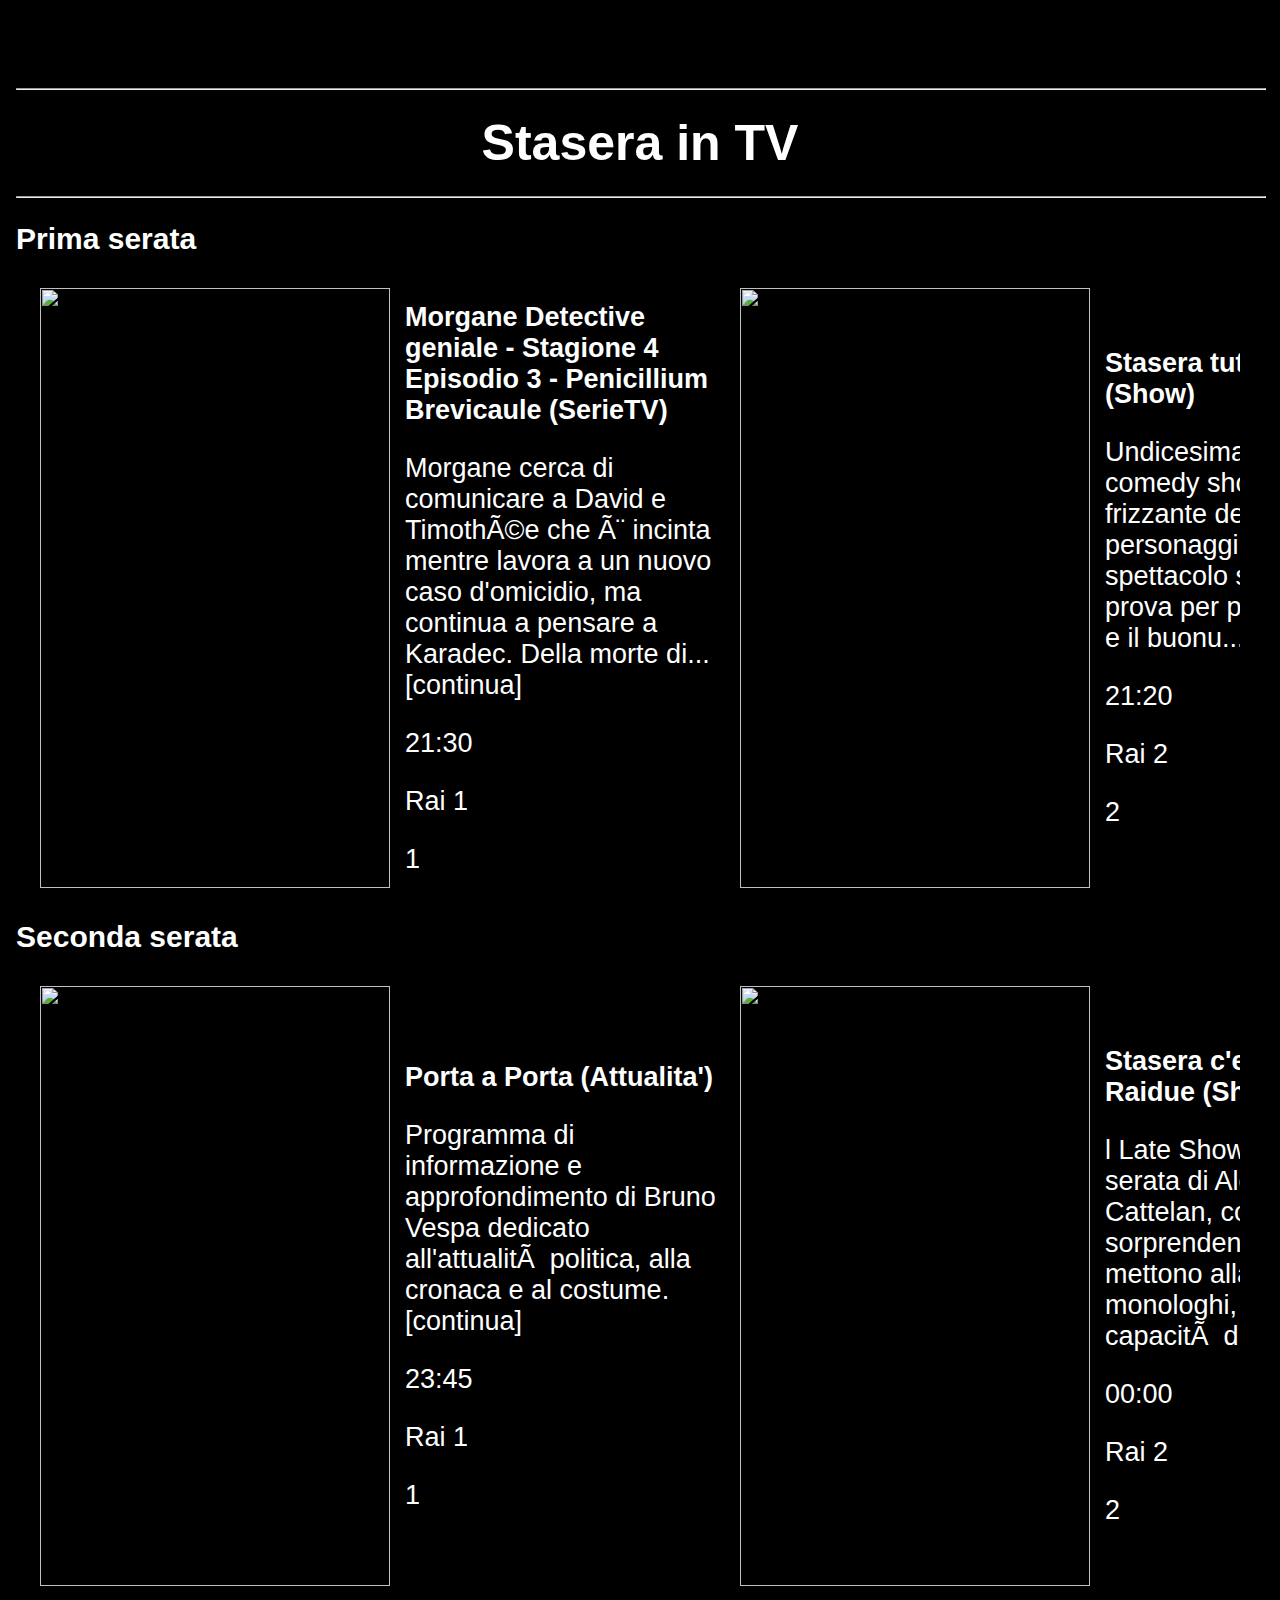
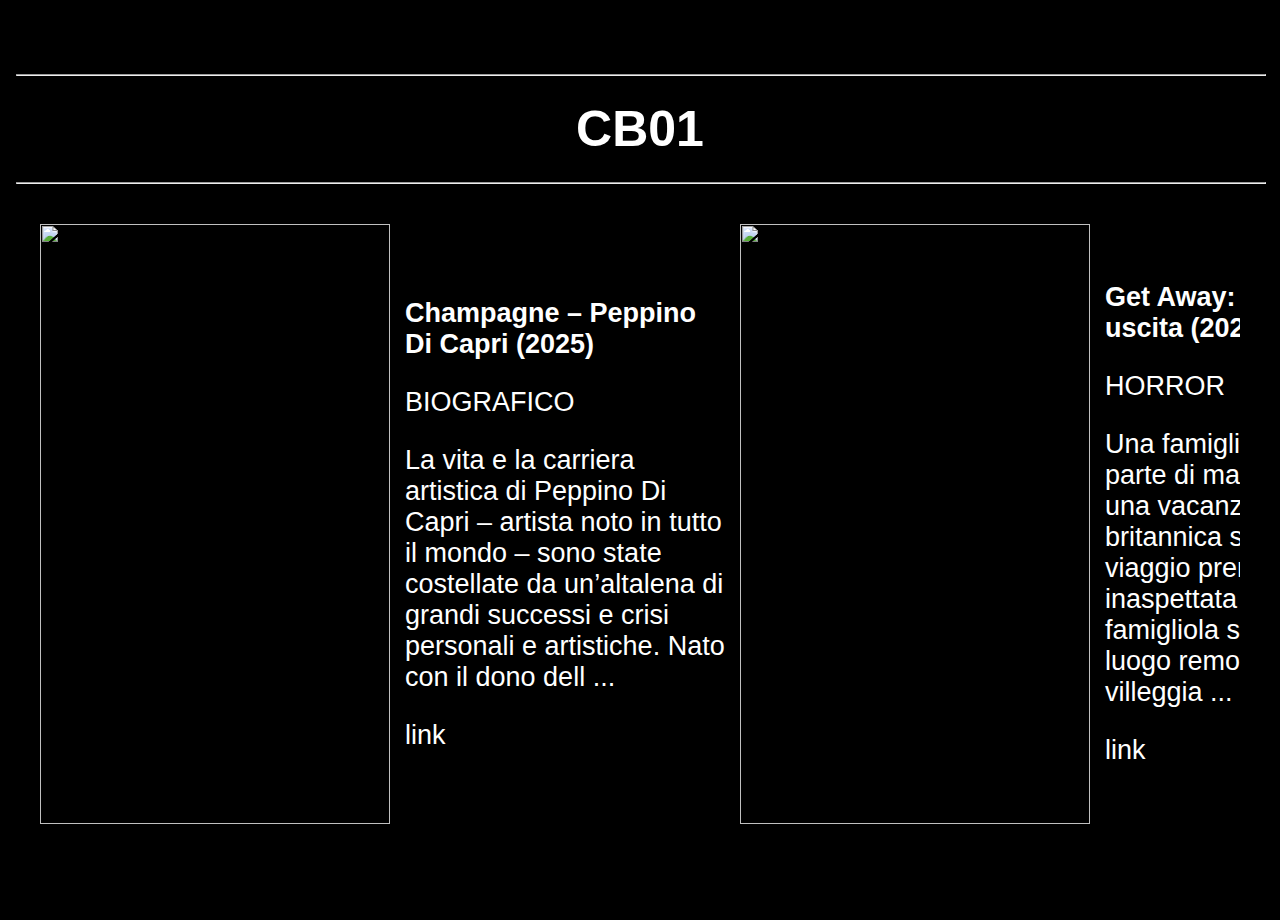
==== commit 04ff42d2: "Automated commit: generated new index.html" ====
--- a/index.html
+++ b/index.html
@@ -1 +1 @@
-<!DOCTYPE html><html><head><meta http-equiv='Content-Type' content='text/html; charset=utf-8'><title>Page Title</title><link rel='stylesheet' href='./ui/css/index.css'><script src='./ui/ScrollSnapSlider.js' type='module'></script></head><body><div class='container'><section class='column' aria-labelledby='multiple-heading'><hr><h2 id='multiple-heading'>Stasera in TV</h2><hr><h3>Prima serata</h3><ul class='scroll-snap-slider -multi'><li class='scroll-snap-slide' data-index='0'><img height='300' src=https://www.staseraintv.com/scheda/Film/c/champagne_-_peppino_di_capri/thumb/champagne_peppino_di_capri_thumb.jpg width='400'></li><li class='scroll-snap-slide' data-index='1'><article><p><b>Champagne â Peppino di Capri (Film)</b></p><p>Dotato dell'orecchio assoluto, Peppino inizia la sua carriera a soli quattro anni esibendosi a Capri per i soldati americani. Gli anni '50 segnano l'i...[continua]</p><p>21:30</p><p>Rai 1</p><p>1</p></article></li><li class='scroll-snap-slide' data-index='2'><img height='300' src=https://www.staseraintv.com/scheda/Gioco/o/obbligo_o_verita_/thumb/obbligo_o_verita__thumb.jpg width='400'></li><li class='scroll-snap-slide' data-index='3'><article><p><b>Obbligo o verita' (Gioco)</b></p><p>Talk, giochi, interviste intime e momenti di puro intrattenimento alternati per mettere in luce il lato piÃ¹ autentico e inaspettato delle celebrity os...[continua]</p><p>21:20</p><p>Rai 2</p><p>2</p></article></li><li class='scroll-snap-slide' data-index='4'><img height='300' src=https://www.staseraintv.com/scheda/Show/l/lo_stato_delle_cose/thumb/lo_stato_delle_cose_thumb.jpg width='400'></li><li class='scroll-snap-slide' data-index='5'><article><p><b>Lo stato delle cose (Show)</b></p><p>Massimo Giletti riparte da "Lo Stato delle Cose", il nuovo programma che racconta la complessitÃ  dello spazio e del tempo in cui viviamo, per dare ai ...[continua]</p><p>21:20</p><p>Rai 3</p><p>3</p></article></li><li class='scroll-snap-slide' data-index='6'><img height='300' src=https://www.staseraintv.com/scheda/Film/f/founders_day/thumb/founders_day_thumb.jpg width='400'></li><li class='scroll-snap-slide' data-index='7'><article><p><b>Founders Day (Film)</b></p><p>In una tranquilla cittadina del New England, i preparativi per il 300Â° anniversario si intrecciano con una feroce campagna elettorale per la carica di...[continua]</p><p>21:18</p><p>Rai 4</p><p>21</p></article></li><li class='scroll-snap-slide' data-index='8'><img height='300' src=https://www.staseraintv.com/scheda/Reality/g/grande_fratello_2025/thumb/grande_fratello_2025_thumb.jpg width='400'></li><li class='scroll-snap-slide' data-index='9'><article><p><b>Grande Fratello 2025 (Reality)</b></p><p>Si accendono le telecamere della casa del Grande Fratello per spiare gli inquilini della casa piÃ¹ famosa della tv.[continua]</p><p>21:20</p><p>Canale 5</p><p>5</p></article></li><li class='scroll-snap-slide' data-index='10'><img height='300' src=https://www.staseraintv.com/scheda/Film/s/spider-man__far_from_home/thumb/spider_man_far_from_home_thumb.jpg width='400'></li><li class='scroll-snap-slide' data-index='11'><article><p><b>Spider-Man: Far from Home (Film)</b></p><p>Durante una gita scolastica in Europa, Peter Parker cerca di lasciare dietro di sÃ© la sua identitÃ  di Spider-Man per godersi una vacanza normale con i...[continua]</p><p>21:20</p><p>Italia 1</p><p>6</p></article></li><li class='scroll-snap-slide' data-index='12'><img height='300' src=https://www.staseraintv.com/scheda/Film/d/dead_man_down_-_il_sapore_della_vendetta/thumb/dead_man_down_-_il_sapore_della_vendetta_thumb.jpg width='400'></li><li class='scroll-snap-slide' data-index='13'><article><p><b>Dead Man Down - Il sapore della vendetta (Film)</b></p><p>In una New York cupa e intrisa di vendetta, Victor, braccio destro di un potente signore del crimine, vive una doppia vita, segretamente pianificando ...[continua]</p><p>21:09</p><p>Canale 20 Mediaset</p><p>20</p></article></li><li class='scroll-snap-slide' data-index='14'><img height='300' src=https://www.staseraintv.com/scheda/Approfondimento/q/quarta_repubblica/thumb/quarta_repubblica_2025_thumb.jpg width='400'></li><li class='scroll-snap-slide' data-index='15'><article><p><b>Quarta repubblica (Approfondimento)</b></p><p>Nicola Porro affronta temi d'attualitÃ , di politica e di economia in compagnia dei suoi ospiti.[continua]</p><p>21:20</p><p>Rete 4</p><p>4</p></article></li><li class='scroll-snap-slide' data-index='16'><img height='300' src=https://www.staseraintv.com/scheda/Telefilm/p/pennyworth/thumb/pennyworth_thumb.jpg width='400'></li><li class='scroll-snap-slide' data-index='17'><article><p><b>Pennyworth (Telefilm)</b></p><p>La storia di Alfred Pennyworth, che lavora per il padre di Bruce Wayne.[continua]</p><p>21:30</p><p>Warner TV</p><p>37</p></article></li><li class='scroll-snap-slide' data-index='18'><img height='300' src=https://www.staseraintv.com/scheda/Film/i/il_piccolo_grande_uomo/thumb/il_piccolo_grande_uomo_thumb.jpg width='400'></li><li class='scroll-snap-slide' data-index='19'><article><p><b>Il piccolo grande uomo (Film)</b></p><p>Jack Crabb, un centenario, racconta la sua incredibile vita, iniziando da quando, da bambino, fu catturato dai Cheyenne e cresciuto come uno di loro. ...[continua]</p><p>21:10</p><p>Rai Movie</p><p>24</p></article></li><li class='scroll-snap-slide' data-index='20'><img height='300' src=https://www.staseraintv.com/scheda/Film/f/febbre_da_cavallo_2_-_la_mandrakata/thumb/febbre_da_cavallo_2_-_la_mandrakata_thumb.jpg width='400'></li><li class='scroll-snap-slide' data-index='21'><article><p><b>Febbre da cavallo 2 - La mandrakata (Film)</b></p><p>Un trio di amici appassionati di scommesse ippiche, composto da Armando "Er Pomata" Pellicci, un disoccupato, Felice Roversi, un guardamacchine abusiv...[continua]</p><p>21:00</p><p>Cine 34</p><p>34</p></article></li><li class='scroll-snap-slide' data-index='22'><img height='300' src=https://www.staseraintv.com/scheda/Film/d/dottore_in_carriera/thumb/dottore_in_carriera_thumb.jpg width='400'></li><li class='scroll-snap-slide' data-index='23'><article><p><b>Dottore in carriera (Film)</b></p><p>Un giovane e ambizioso medico, Ben Stone, lascia il pronto soccorso di Washington per inseguire il sogno di diventare un chirurgo plastico a Beverly H...[continua]</p><p>21:15</p><p>TWENTYSEVEN</p><p>27</p></article></li><li class='scroll-snap-slide' data-index='24'><img height='300' src=https://www.staseraintv.com/scheda/Film/c/codice_d_onore/thumb/codice_d_onore_thumb.jpg width='400'></li><li class='scroll-snap-slide' data-index='25'><article><p><b>Codice d'onore (Film)</b></p><p>Il giovane avvocato della Marina Militare, Daniel Kaffee, viene incaricato di difendere due marines accusati dell'omicidio di un commilitone alla base...[continua]</p><p>21:15</p><p>Iris</p><p>22</p></article></li><li class='scroll-snap-slide' data-index='26'><img height='300' src=https://www.staseraintv.com/scheda/Docureality/b/bruno_barbieri_4_hotel/thumb/bruno_barbieri_4_hotel_thumb.jpg width='400'></li><li class='scroll-snap-slide' data-index='27'><article><p><b>Bruno Barbieri 4 Hotel (Docureality)</b></p><p>Quattro proprietari di hotel di una stessa area geografica competono in un'appassionante sfida. Ogni albergatore invita gli altri tre presso la strutt...[continua]</p><p>21:35</p><p>TV8</p><p>8</p></article></li><li class='scroll-snap-slide' data-index='28'><img height='300' src=https://www.staseraintv.com/scheda/Cartoni/o/one_piece_-_il_passato_che_si_e__lasciato_alle_spalle__sanji_vinsmoke/thumb/one_piece_thumb.jpg width='400'></li><li class='scroll-snap-slide' data-index='29'><article><p><b>One Piece - Il passato che si e' lasciato alle spalle. Sanji Vinsmoke (Cartoni)</b></p><p>Nami riesce a tenere impegnato Cracker cosi' che Luffy recupera le forze ed e' pronto ad affrontarlo di nuovo. Intanto Sanji si scontra con Niji, ma e...[continua]</p><p>21:25</p><p>Italia 2</p><p>49</p></article></li><li class='scroll-snap-slide' data-index='30'><img height='300' src=https://www.staseraintv.com/scheda/Film/d/dolce_novembre/thumb/dolce_novembre_thumb.jpg width='400'></li><li class='scroll-snap-slide' data-index='31'><article><p><b>Dolce novembre (Film)</b></p><p>Nel cuore di San Francisco, Nelson Moss Ã¨ un dirigente pubblicitario dedito al lavoro e privo di vita sociale, finchÃ© non incontra Sara Deever, una do...[continua]</p><p>21:39</p><p>La 5</p><p>30</p></article></li><li class='scroll-snap-slide' data-index='32'><img height='300' src=https://www.staseraintv.com/scheda/Gioco/c/cash_or_trash_speciale_prime_time/thumb/cash_or_trash_speciale_prime_time_thumb.jpg width='400'></li><li class='scroll-snap-slide' data-index='33'><article><p><b>Cash or Trash Speciale Prime Time (Gioco)</b></p><p>Paolo Conticini e i mercanti sono pronti a sorprenderci con due appuntamenti imperdibili, all'insegna del divertimento e tanto altro!.[continua]</p><p>21:30</p><p>NOVE</p><p>9</p></article></li><li class='scroll-snap-slide' data-index='34'><img height='300' src=https://www.staseraintv.com/scheda/Film/d/delicieux__l_amore_e__servito/thumb/delicieux__l_amore_e__servito_thumb.jpg width='400'></li><li class='scroll-snap-slide' data-index='35'><article><p><b>Delicieux: l'amore e' servito (Film)</b></p><p>Alla vigilia della Rivoluzione Francese, Pierre Manceron, un cuoco talentuoso ma orgoglioso, viene licenziato dal suo padrone aristocratico per aver o...[continua]</p><p>21:15</p><p>Cielo</p><p>26</p></article></li><li class='scroll-snap-slide' data-index='36'><img height='300' src=https://www.staseraintv.com/scheda/Approfondimento/l/la_torre_di_babele/thumb/la_torre_di_babele_thumb.jpg width='400'></li><li class='scroll-snap-slide' data-index='37'><article><p><b>La Torre di Babele (Approfondimento)</b></p><p>La torre di Babele, il nuovo programma di Corrado Augias. In ogni puntata, Augias affronterÃ  un grande tema storico, culturale, politico, economico e ...[continua]</p><p>21:15</p><p>La7</p><p>7</p></article></li><li class='scroll-snap-slide' data-index='38'><img height='300' src=https://www.staseraintv.com/scheda/Film/i/il_giurato/thumb/il_giurato_thumb.jpg width='400'></li><li class='scroll-snap-slide' data-index='39'><article><p><b>Il giurato (Film)</b></p><p>Annie Laird, una scultrice e madre single che vive a New York, viene selezionata come giurata in un processo contro un potente boss mafioso, Louie Bof...[continua]</p><p>21:15</p><p>La7 D</p><p>29</p></article></li><li class='scroll-snap-slide' data-index='40'><img height='300' src=https://www.staseraintv.com/scheda/Cucina/f/fatto_in_casa_per_voi_-_stagione_10_episodio_12/thumb/fatto_in_casa_per_voi_thumb.jpg width='400'></li><li class='scroll-snap-slide' data-index='41'><article><p><b>Fatto in casa per voi - Stagione 10 Episodio 12 (Cucina)</b></p><p>Benedetta Rossi torna a preparare tante nuove ricette.[continua]</p><p>21:25</p><p>Food Network</p><p>33</p></article></li><li class='scroll-snap-slide' data-index='42'><img height='300' src=https://www.staseraintv.com/scheda/Telefilm/c/c_s_i__scena_del_crimine_-_stagione_10_episodio_11_-_sin_city_blue/thumb/csi_scena_del_crimine_thumb.jpg width='400'></li><li class='scroll-snap-slide' data-index='43'><article><p><b>C.S.I. Scena del crimine - Stagione 10 Episodio 11 - Sin City Blue (Telefilm)</b></p><p>La scientifica indaga sul mistero del traffico di organi in una riserva. Inoltre due segretarie che cercano di derubare il portafogli ed il PIN di un ...[continua]</p><p>21:16</p><p>TOP CRIME</p><p>39</p></article></li><li class='scroll-snap-slide' data-index='44'><img height='300' src=https://www.staseraintv.com/scheda/SerieTV/a/astrid_et_raphaelle_-_il_libro/thumb/astrid_et_raphaelle_thumb.jpg width='400'></li><li class='scroll-snap-slide' data-index='45'><article><p><b>Astrid et Raphaelle - Il libro (SerieTV)</b></p><p>Il banditore di un'asta muore mentre sta trattando la vendita di un manoscritto. Astrid e Raphaelle scoprono che il libro Ã¨ uno dei testi piÃ¹ antichi ...[continua]</p><p>21:10</p><p>GIALLO TV</p><p>38</p></article></li><li class='scroll-snap-slide' data-index='46'><img height='300' src=https://www.staseraintv.com/scheda/Film/l/la_migliore_avventura_della_mia_vita/thumb/la_migliore_avventura_della_mia_vita_thumb.jpg width='400'></li><li class='scroll-snap-slide' data-index='47'><article><p><b>La migliore avventura della mia vita (Film)</b></p><p>Durante un viaggio per realizzare un reportage sui pittoreschi paesaggi di Niagara Falls, una fotografa in cerca di nuova ispirazione e un giovane imp...[continua]</p><p>21:20</p><p>Rai Premium</p><p>25</p></article></li><li class='scroll-snap-slide' data-index='48'><img height='300' src=https://www.staseraintv.com/scheda/Reality/g/grande_fratello_2025/thumb/grande_fratello_2025_thumb.jpg width='400'></li><li class='scroll-snap-slide' data-index='49'><article><p><b>Grande Fratello 2025 (Reality)</b></p><p>Si accendono le telecamere della casa del Grande Fratello per spiare gli inquilini della casa piÃ¹ famosa della tv.[continua]</p><p>21:06</p><p>Mediaset Extra</p><p>55</p></article></li><li class='scroll-snap-slide' data-index='50'><img height='300' src=https://www.staseraintv.com/scheda/Docureality/v/vecchia_casa_vita_nuova_-_stagione_1_episodio_6_-_nostalgia/thumb/vecchia_casa_vita_nuova_thumb.jpg width='400'></li><li class='scroll-snap-slide' data-index='51'><article><p><b>Vecchia casa vita nuova - Stagione 1 Episodio 6 - Nostalgia (Docureality)</b></p><p>Una coppia chiede aiuto a Ethan ed Elizabeth per trovare una casa da ristrutturare.[continua]</p><p>21:00</p><p>HGTV - HOME GARDEN TV</p><p>56</p></article></li></ul><h3>Seconda serata</h3><ul class='scroll-snap-slider -multi'><li class='scroll-snap-slide' data-index='0'><img height='300' src=https://www.staseraintv.com/scheda/Attualita'/p/porta_a_porta/thumb/porta_a_porta_rai_thumb.jpg width='400'></li><li class='scroll-snap-slide' data-index='1'><article><p><b>Porta a Porta (Attualita')</b></p><p>Programma di informazione e approfondimento di Bruno Vespa dedicato all'attualitÃ  politica, alla cronaca e al costume.[continua]</p><p>23:45</p><p>Rai 1</p><p>1</p></article></li><li class='scroll-snap-slide' data-index='2'><img height='300' src=https://www.staseraintv.com/scheda/Show/s/stasera_c_e__cattelan_su_raidue/thumb/stasera_c_e__cattelan_su_raidue_thumb.jpg width='400'></li><li class='scroll-snap-slide' data-index='3'><article><p><b>Stasera c'e' Cattelan su Raidue (Show)</b></p><p>l Late Show di seconda serata di Alessandro Cattelan, con interviste sorprendenti, ospiti che si mettono alla prova, monologhi, musica e la capacitÃ  d...[continua]</p><p>00:00</p><p>Rai 2</p><p>2</p></article></li><li class='scroll-snap-slide' data-index='4'><img height='300' src=https://www.staseraintv.com/scheda/TalkShow/a/a_casa_di_maria_latella/thumb/a_casa_di_maria_latella_thumb.jpg width='400'></li><li class='scroll-snap-slide' data-index='5'><article><p><b>A casa di Maria Latella (TalkShow)</b></p><p>Un house talk in cui la padrona di casa offre ai suoi ospiti spunti di discussione su temi di politica, economia, attualitÃ  e cultura. Una serata tra ...[continua]</p><p>23:15</p><p>Rai 3</p><p>3</p></article></li><li class='scroll-snap-slide' data-index='6'><img height='300' src=https://www.staseraintv.com/scheda/Film/h/holy_spider/thumb/holy_spider_thumb.jpg width='400'></li><li class='scroll-snap-slide' data-index='7'><article><p><b>Holy spider (Film)</b></p><p>Arezoo Rahimi, una giornalista di Teheran, arriva nella cittÃ  santa di Mashhad per indagare su un serial killer che prende di mira le prostitute local...[continua]</p><p>23:26</p><p>Rai 4</p><p>21</p></article></li><li class='scroll-snap-slide' data-index='8'><img height='300' src=https://www.staseraintv.com/scheda/Rubrica/x/x_-_style/thumb/x_style_2024_thumb.jpg width='400'></li><li class='scroll-snap-slide' data-index='9'><article><p><b>X - Style (Rubrica)</b></p><p>L'appuntamento glamour dedicato alla moda, al costume, alle tendenze e ai personagi dello stile che verra'.[continua]</p><p>23:50</p><p>Canale 5</p><p>5</p></article></li><li class='scroll-snap-slide' data-index='10'><img height='300' src=https://www.staseraintv.com/scheda/Cartoni/a/american_dad_-_papa__e__un_fantasma/thumb/american_dad_thumb.jpg width='400'></li><li class='scroll-snap-slide' data-index='11'><article><p><b>American Dad - Papa' e' un fantasma (Cartoni)</b></p><p>La famiglia Smith assiste in diretta TV alla morte di Jack, evento che sconvolge Stan. L'unico modo per aiutarlo a superare il lutto sembra essere una...[continua]</p><p>01:10</p><p>Italia 1</p><p>6</p></article></li><li class='scroll-snap-slide' data-index='12'><img height='300' src=https://www.staseraintv.com/scheda/Film/d/dead_man_down_-_il_sapore_della_vendetta/thumb/dead_man_down_-_il_sapore_della_vendetta_thumb.jpg width='400'></li><li class='scroll-snap-slide' data-index='13'><article><p><b>Dead Man Down - Il sapore della vendetta (Film)</b></p><p>In una New York cupa e intrisa di vendetta, Victor, braccio destro di un potente signore del crimine, vive una doppia vita, segretamente pianificando ...[continua]</p><p>23:09</p><p>Canale 20 Mediaset</p><p>20</p></article></li><li class='scroll-snap-slide' data-index='14'><img height='300' src=https://www.staseraintv.com/scheda/Docureality/d/dalla_parte_degli_animali/thumb/dalla_parte_degli_animali_2024_thumb.jpg width='400'></li><li class='scroll-snap-slide' data-index='15'><article><p><b>Dalla parte degli animali (Docureality)</b></p><p>In ciascuna puntata proporremo cinque adozioni, presentando i nostri amici che cercano una nuova famiglia, vi mostreremo le loro immagini e vi raccont...[continua]</p><p>00:50</p><p>Rete 4</p><p>4</p></article></li><li class='scroll-snap-slide' data-index='16'><img height='300' src=https://www.staseraintv.com/scheda/Telefilm/p/pennyworth/thumb/pennyworth_thumb.jpg width='400'></li><li class='scroll-snap-slide' data-index='17'><article><p><b>Pennyworth (Telefilm)</b></p><p>La storia di Alfred Pennyworth, che lavora per il padre di Bruce Wayne.[continua]</p><p>23:55</p><p>Warner TV</p><p>37</p></article></li><li class='scroll-snap-slide' data-index='18'><img height='300' src=https://www.staseraintv.com/scheda/Film/u/un_uomo_chiamato_cavallo/thumb/un_uomo_chiamato_cavallo_thumb.jpg width='400'></li><li class='scroll-snap-slide' data-index='19'><article><p><b>Un uomo chiamato Cavallo (Film)</b></p><p>Un aristocratico inglese, John Morgan, viene catturato dai Sioux durante una battuta di caccia nelle Grandi Pianure americane. Inizialmente trattato c...[continua]</p><p>23:35</p><p>Rai Movie</p><p>24</p></article></li><li class='scroll-snap-slide' data-index='20'><img height='300' src=https://www.staseraintv.com/scheda/Film/s/supereroi/thumb/supereroi_thumb.jpg width='400'></li><li class='scroll-snap-slide' data-index='21'><article><p><b>Supereroi (Film)</b></p><p>Anna, una fumettista impulsiva e anticonformista, e Marco, un professore di fisica convinto che tutto abbia una spiegazione razionale, si incontrano p...[continua]</p><p>23:14</p><p>Cine 34</p><p>34</p></article></li><li class='scroll-snap-slide' data-index='22'><img height='300' src=https://www.staseraintv.com/scheda/Film/m/matrimonio_a_quattro_mani/thumb/matrimonio_a_quattro_mani_thumb.jpg width='400'></li><li class='scroll-snap-slide' data-index='23'><article><p><b>Matrimonio a quattro mani (Film)</b></p><p>Due bambine identiche ma provenienti da mondi opposti, Amanda, un'orfana vivace, e Alyssa, una ricca ereditiera, si incontrano per caso durante un cam...[continua]</p><p>23:12</p><p>TWENTYSEVEN</p><p>27</p></article></li><li class='scroll-snap-slide' data-index='24'><img height='300' src=https://www.staseraintv.com/scheda/Film/g/gangster_squad/thumb/gangster_squad_thumb.jpg width='400'></li><li class='scroll-snap-slide' data-index='25'><article><p><b>Gangster Squad (Film)</b></p><p>Negli anni '40, Los Angeles Ã¨ sotto il controllo del pericoloso boss della mafia Mickey Cohen, che esercita il suo potere con violenza e corruzione. U...[continua]</p><p>00:09</p><p>Iris</p><p>22</p></article></li><li class='scroll-snap-slide' data-index='26'><img height='300' src=https://www.staseraintv.com/scheda/Docureality/b/bruno_barbieri_4_hotel/thumb/bruno_barbieri_4_hotel_thumb.jpg width='400'></li><li class='scroll-snap-slide' data-index='27'><article><p><b>Bruno Barbieri 4 Hotel (Docureality)</b></p><p>Quattro proprietari di hotel di una stessa area geografica competono in un'appassionante sfida. Ogni albergatore invita gli altri tre presso la strutt...[continua]</p><p>22:50</p><p>TV8</p><p>8</p></article></li><li class='scroll-snap-slide' data-index='28'><img height='300' src=https://www.staseraintv.com/scheda/Telefilm/b/big_bang_theory_-_stagione_3_episodio_11_-_la_coerenza_materna/thumb/big_bang_theory_telefilm_thumb.jpg width='400'></li><li class='scroll-snap-slide' data-index='29'><article><p><b>Big bang theory - Stagione 3 Episodio 11 - La coerenza materna (Telefilm)</b></p><p>La visita della madre di Leonard rende molto felice Sheldon ma terrorizza Leonard.[continua]</p><p>23:35</p><p>Italia 2</p><p>49</p></article></li><li class='scroll-snap-slide' data-index='30'><img height='300' src=https://www.staseraintv.com/scheda/Film/r/rosamunde_pilcher__cuori_nella_tempesta/thumb/rosamunde_pilcher__cuori_nella_tempesta_thumb.jpg width='400'></li><li class='scroll-snap-slide' data-index='31'><article><p><b>Rosamunde Pilcher: Cuori Nella Tempesta (Film)</b></p><p>Una donna si trasferisce con il suo figlio adolescente dalla cittÃ  alla campagna per vivere con il suo partner molto piÃ¹ anziano. Tuttavia, si rende p...[continua]</p><p>23:53</p><p>La 5</p><p>30</p></article></li><li class='scroll-snap-slide' data-index='32'><img height='300' src=https://www.staseraintv.com/scheda/Reality/l/la_mercante_di_brera/thumb/la_mercante_di_brera_thumb.jpg width='400'></li><li class='scroll-snap-slide' data-index='33'><article><p><b>La mercante di Brera (Reality)</b></p><p>Pezzi unici e trattative serrate nelle gallerie 'Robertaebasta': Roberta, Mattia e Tommy ogni giorno sono a caccia di tesori.[continua]</p><p>00:05</p><p>NOVE</p><p>9</p></article></li><li class='scroll-snap-slide' data-index='34'><img height='300' src=https://www.staseraintv.com/scheda/Telefilm/i/il_trono_di_spade_-_stagione_1_episodio_9_-_la_confessione/thumb/il_trono_di_spade_thumb.jpg width='400'></li><li class='scroll-snap-slide' data-index='35'><article><p><b>Il Trono di Spade - Stagione 1 Episodio 9 - La confessione (Telefilm)</b></p><p>Il Trono di Spade ("Game of Thrones") Ã¨ una serie televisiva epica ambientata nel mondo fantastico di Westeros. La trama segue la lotta per il potere ...[continua]</p><p>23:30</p><p>Cielo</p><p>26</p></article></li><li class='scroll-snap-slide' data-index='36'><img height='300' src=https://www.staseraintv.com/scheda/Film/i/il_divo/thumb/il_divo_2008_thumb.jpg width='400'></li><li class='scroll-snap-slide' data-index='37'><article><p><b>Il Divo (Film)</b></p><p>Giulio Andreotti, veterano politico italiano, naviga tra le intricate trame del potere durante i suoi sette mandati come Primo Ministro, mentre affron...[continua]</p><p>22:45</p><p>La7</p><p>7</p></article></li><li class='scroll-snap-slide' data-index='38'><img height='300' src=https://www.staseraintv.com/scheda/Film/i/in_good_company/thumb/in_good_company_thumb.jpg width='400'></li><li class='scroll-snap-slide' data-index='39'><article><p><b>In Good Company (Film)</b></p><p>Dan Foreman, un dirigente pubblicitario di 51 anni, vede la sua vita sconvolta quando la sua azienda viene acquisita da una multinazionale e si ritrov...[continua]</p><p>23:30</p><p>La7 D</p><p>29</p></article></li><li class='scroll-snap-slide' data-index='40'><img height='300' src=https://www.staseraintv.com/scheda/Cucina/g/giusina_in_cucina_e_friends/thumb/giusina_in_cucina___friends_thumb.jpg width='400'></li><li class='scroll-snap-slide' data-index='41'><article><p><b>Giusina in cucina & Friends (Cucina)</b></p><p>Giusina prepara gustose ricette.[continua]</p><p>23:10</p><p>Food Network</p><p>33</p></article></li><li class='scroll-snap-slide' data-index='42'><img height='300' src=https://www.staseraintv.com/scheda/Telefilm/c/c_s_i__miami_-_stagione_6_episodio_1_-_il_figlio/thumb/c_s_i_miami_thumb.jpg width='400'></li><li class='scroll-snap-slide' data-index='43'><article><p><b>C.S.I. Miami - Stagione 6 Episodio 1 - Il figlio (Telefilm)</b></p><p>Un funzionario di sorveglianza, Andrew Bennett, viene ucciso nella sua casa e la polizia sospetta che l'assassino possa essere uno dei ragazzi in libe...[continua]</p><p>23:05</p><p>TOP CRIME</p><p>39</p></article></li><li class='scroll-snap-slide' data-index='44'><img height='300' src=https://www.staseraintv.com/scheda/Telefilm/c/capitaine_marleau_-_stagione_1_episodio_23_-_la_comunita_delle_anime_in_pena/thumb/capitaine_marleau_thumb.jpg width='400'></li><li class='scroll-snap-slide' data-index='45'><article><p><b>Capitaine Marleau - Stagione 1 Episodio 23 - La comunitÃ  delle anime in pena (Telefilm)</b></p><p>A Royan, una vecchia conoscenza di Marleau Ã¨ accusata di omicidio. Per cercare di aiutarla, il capitano collabora con un poliziotto locale.[continua]</p><p>23:20</p><p>GIALLO TV</p><p>38</p></article></li><li class='scroll-snap-slide' data-index='46'><img height='300' src=https://www.staseraintv.com/scheda/Miniserie/i/il_respiro_della_liberta_/thumb/il_respiro_della_liberta__thumb.jpg width='400'></li><li class='scroll-snap-slide' data-index='47'><article><p><b>Il respiro della liberta' (Miniserie)</b></p><p>Nella Germania del dopoguerra, due giovani donne, Marie Kastner ed Erika Strumm, cercano di trovare il loro posto in un mondo in rapido cambiamento. M...[continua]</p><p>22:50</p><p>Rai Premium</p><p>25</p></article></li><li class='scroll-snap-slide' data-index='48'><img height='300' src=https://www.staseraintv.com/scheda/Reality/g/grande_fratello_2025/thumb/grande_fratello_2025_thumb.jpg width='400'></li><li class='scroll-snap-slide' data-index='49'><article><p><b>Grande Fratello 2025 (Reality)</b></p><p>Si accendono le telecamere della casa del Grande Fratello per spiare gli inquilini della casa piÃ¹ famosa della tv.[continua]</p><p>00:00</p><p>Mediaset Extra</p><p>55</p></article></li><li class='scroll-snap-slide' data-index='50'><img height='300' src=https://www.staseraintv.com/scheda/Docureality/v/vecchia_casa_vita_nuova_-_stagione_1_episodio_8_-_tutto_per_il_gatto/thumb/vecchia_casa_vita_nuova_thumb.jpg width='400'></li><li class='scroll-snap-slide' data-index='51'><article><p><b>Vecchia casa vita nuova - Stagione 1 Episodio 8 - Tutto per il gatto (Docureality)</b></p><p>Una coppia cerca la loro prima casa, ma il budget Ã¨ limitato.[continua]</p><p>22:00</p><p>HGTV - HOME GARDEN TV</p><p>56</p></article></li></ul></section><section class='column' aria-labelledby='multiple-heading'><hr><h2 id='multiple-heading'>CB01</h2><hr><ul class='scroll-snap-slider -multi'><li class='scroll-snap-slide' data-index='0'><img height='300' src=https://cb01net.stream/wp-content/uploads/2025/03/71VBsOrSqAL._SL1500_-69-200x300.jpg width='400'></li><li class='scroll-snap-slide' data-index='1'><article><p><b>Champagne – Peppino Di Capri  (2025)</b></p><p>BIOGRAFICO</p><p>La vita e la carriera artistica di Peppino Di Capri – artista noto in tutto il mondo – sono state costellate da un’altalena di grandi successi e crisi personali e artistiche. Nato con il dono dell ...</p><p><a href='https://cb01net.stream/champagne-peppino-di-capri-hd-2025/'>link</a></p></article></li><li class='scroll-snap-slide' data-index='2'><img height='300' src=https://cb01net.stream/wp-content/uploads/2025/03/71VBsOrSqAL._SL1500_-68-200x300.jpg width='400'></li><li class='scroll-snap-slide' data-index='3'><article><p><b>Get Away: Fuga senza uscita  (2024)</b></p><p>HORROR</p><p>Una famiglia disfunzionale parte di malavoglia per una vacanza su un’isola britannica sperduta. Il viaggio prende una piega inaspettata quando la famigliola scopre che nel luogo remoto in cui stanno villeggia ...</p><p><a href='https://cb01net.stream/get-away-fuga-senza-uscita-hd-2024/'>link</a></p></article></li><li class='scroll-snap-slide' data-index='4'><img height='300' src=https://cb01net.stream/wp-content/uploads/2025/03/71VBsOrSqAL._SL1500_-67-200x300.jpg width='400'></li><li class='scroll-snap-slide' data-index='5'><article><p><b>Biancaneve (2025)</b></p><p>FANTASY</p><p>Una bellissima giovane principessa viene perseguitata da una regina gelosa e cerca rifugio a casa di sette nani nella campagna tedesca… +Info » Streaming: Maxstream Mixdrop Downl ...</p><p><a href='https://cb01net.stream/biancaneve-2025/'>link</a></p></article></li><li class='scroll-snap-slide' data-index='6'><img height='300' src=https://cb01net.stream/wp-content/uploads/2025/03/71VBsOrSqAL._SL1500_-65-200x300.jpg width='400'></li><li class='scroll-snap-slide' data-index='7'><article><p><b>Una notte a New York  (2023)</b></p><p>DRAMMATICO</p><p>Una donna prende un taxi dall’aeroporto JFK di New York e si ritrova coinvolta in una profonda conversazione insieme all’autista, raccontandosi a vicenda le storie delle relazioni più importanti che ha ...</p><p><a href='https://cb01net.stream/una-notte-a-new-york-hd-2023/'>link</a></p></article></li><li class='scroll-snap-slide' data-index='8'><img height='300' src=https://cb01net.stream/wp-content/uploads/2025/03/LOC1_60639-1-200x300.jpg width='400'></li><li class='scroll-snap-slide' data-index='9'><article><p><b>Freud – L’ultima analisi  (2023)</b></p><p>DRAMMATICO</p><p>Vigilia della Seconda guerra mondiale. Un anziano Sigmund Freud invita l’iconico autore C.S. Lewis per intrattenere un dibattito sull’esistenza di Dio. Esplorando la relazione unica di Freud con la figl ...</p><p><a href='https://cb01net.stream/freud-lultima-analisi-hd-2023/'>link</a></p></article></li><li class='scroll-snap-slide' data-index='10'><img height='300' src=https://cb01net.stream/wp-content/uploads/2025/03/71VBsOrSqAL._SL1500_-63-200x300.jpg width='400'></li><li class='scroll-snap-slide' data-index='11'><article><p><b>Noryang: La battaglia finale  (2023)</b></p><p>STORICO</p><p>È l’inverno del 1598 quando la guerra di Imjin, durata sette anni, si avvicina al termine. L’ammiraglio Yi Sun-shin guida una flotta alleata di navi Joseon e Ming per annientare l’esercito Wae. L ...</p><p><a href='https://cb01net.stream/noryang-la-battaglia-finale-hd-2023/'>link</a></p></article></li><li class='scroll-snap-slide' data-index='12'><img height='300' src=https://cb01net.stream/wp-content/uploads/2025/03/71VBsOrSqAL._SL1500_-59-200x300.jpg width='400'></li><li class='scroll-snap-slide' data-index='13'><article><p><b>Dicono di te  (2024)</b></p><p>COMMEDIA</p><p>La vita di Giancarlo, autore televisivo di successo, sembra perfetta e tranquilla, fino all’arrivo del cugino Bernardo, che lo convince di poter sentire ciò che le persone dicono alle spalle degli altri. Pia ...</p><p><a href='https://cb01net.stream/dicono-di-te-hd-2024/'>link</a></p></article></li><li class='scroll-snap-slide' data-index='14'><img height='300' src=https://cb01net.stream/wp-content/uploads/2025/03/71VBsOrSqAL._SL1500_-58-200x300.jpg width='400'></li><li class='scroll-snap-slide' data-index='15'><article><p><b>The Fire Inside: Lotta per la vittoria  (2024)</b></p><p>BIOGRAFICO</p><p>Claressa Shields, detta T-Rex, è una pugile di talento nata e cresciuta a Flint, nel Michigan. Shields si è allenata tutta la vita per riuscire a diventare la prima donna statunitense a vincere una medaglia dR ...</p><p><a href='https://cb01net.stream/the-fire-inside-lotta-per-la-vittoria-hd-2024/'>link</a></p></article></li><li class='scroll-snap-slide' data-index='16'><img height='300' src=https://cb01net.stream/wp-content/uploads/2025/03/71VBsOrSqAL._SL1500_-57-200x300.jpg width='400'></li><li class='scroll-snap-slide' data-index='17'><article><p><b>Il giorno dell’incontro [B/N]  (2023)</b></p><p>DRAMMATICO</p><p>Il giorno che precede il suo primo incontro di boxe dopo essere uscito di carcere, l’ex pugile di caratura mondiale Mike Flannigan vaga per le strade di New York in cerca di redenzione. Si rimette in contatto ...</p><p><a href='https://cb01net.stream/il-giorno-dellincontro-b-n-hd-2023/'>link</a></p></article></li><li class='scroll-snap-slide' data-index='18'><img height='300' src=https://cb01net.stream/wp-content/uploads/2025/03/71VBsOrSqAL._SL1500_-56-200x300.jpg width='400'></li><li class='scroll-snap-slide' data-index='19'><article><p><b>Ops! È già Natale  (2024)</b></p><p>COMMEDIA</p><p>Una coppia statunitense porta la figlia Claire, di 10 anni, nelle Dolomiti, nell’hotel in cui soggiorna il nonno Lawrence. Di solito la famiglia visita il nonno durante le feste natalizie, ma quest’anno ...</p><p><a href='https://cb01net.stream/ops-e-gia-natale-hd-2024/'>link</a></p></article></li><li class='scroll-snap-slide' data-index='20'><img height='300' src=https://cb01net.stream/wp-content/uploads/2025/03/AAAABU2Ez2PFHQuXqwsaq1CHMokI8HkhODYndm1aE0OzFwHPFgEXmwZeGtyEkXzpBWosvN74o2Q3Ykq4xrf0J0oilkX9cVF2Y5Tnrvf726Gwar0fkAB5r8ZJPw1pxESOU3tynGjfbw-200x300.jpg width='400'></li><li class='scroll-snap-slide' data-index='21'><article><p><b>Little Siberia  (2025)</b></p><p>THRILLER</p><p>La fede di un pastore viene messa a durissima prova dopo il drammatico atterraggio di un meteorite nella sua piccola cittadina finlandese. L’impatto, infatti, scatena i peggiori istinti nella comunità, getta ...</p><p><a href='https://cb01net.stream/little-siberia-hd-2025/'>link</a></p></article></li><li class='scroll-snap-slide' data-index='22'><img height='300' src=https://cb01net.stream/wp-content/uploads/2025/03/AAAABRcjUpzdRTH1ES5HpT_58OAgV969yDE5B6OgpIp4XsoR9-UJlXP8TJ3yQU6EHpoyd3FcoawBQbk5jsRHXP0KEpqbP6zdf7hyvzQW4u7knr533SxvtYAWgiUEA-xOmf7GRk0Mvg-200x300.jpg width='400'></li><li class='scroll-snap-slide' data-index='23'><article><p><b>Tre rivelazioni  (2025)</b></p><p>GIALLO</p><p>Un pastore religioso è convinto che punire in prima persona il colpevole dietro il caso di una persona scomparsa rappresenti la sua chiamata divina. Il detective della polizia assegnato a quell’indagine, inv ...</p><p><a href='https://cb01net.stream/tre-rivelazioni-hd-2025/'>link</a></p></article></li><li class='scroll-snap-slide' data-index='24'><img height='300' src=https://cb01net.stream/wp-content/uploads/2025/03/71VBsOrSqAL._SL1500_-55-200x300.jpg width='400'></li><li class='scroll-snap-slide' data-index='25'><article><p><b>Hard Home  (2024)</b></p><p>THRILLER</p><p>Una madre in lutto vuole a ogni costo vendicarsi dell’assassino della figlia e riesce ad attirarlo all’interno di casa sua, tappezzata di tecnologia domotica all’avanguardia… +Info » & ...</p><p><a href='https://cb01net.stream/hard-home-hd-2024/'>link</a></p></article></li><li class='scroll-snap-slide' data-index='26'><img height='300' src=https://cb01net.stream/wp-content/uploads/2025/03/71VBsOrSqAL._SL1500_-48-200x300.jpg width='400'></li><li class='scroll-snap-slide' data-index='27'><article><p><b>O’Dessa   (2025)</b></p><p>MUSICALE</p><p>Una ragazza di campagna è impegnata in una ricerca epica per recuperare un caro cimelio di famiglia. Il suo viaggio la porta in una città strana e pericolosa dove incontra il suo unico vero amore. Per salvare l&# ...</p><p><a href='https://cb01net.stream/odessa-hd-2025/'>link</a></p></article></li><li class='scroll-snap-slide' data-index='28'><img height='300' src=https://cb01net.stream/wp-content/uploads/2025/03/71VBsOrSqAL._SL1500_-52-200x300.jpg width='400'></li><li class='scroll-snap-slide' data-index='29'><article><p><b>Criature  (2024)</b></p><p>DRAMMATICO</p><p>Mimmo, un tempo insegnante ora impegnato come educatore di strada a Napoli, si dedica al recupero di ragazzi per riportarli sui banchi di scuola, e permettergli di ottenere il diploma di terza media… +Info &r ...</p><p><a href='https://cb01net.stream/criature-hd-2024/'>link</a></p></article></li><li class='scroll-snap-slide' data-index='30'><img height='300' src=https://cb01net.stream/wp-content/uploads/2025/03/71VBsOrSqAL._SL1500_-51-200x300.jpg width='400'></li><li class='scroll-snap-slide' data-index='31'><article><p><b>La duplicità  (2025)</b></p><p>DRAMMATICO</p><p>La potente avvocatessa Marley affronta il suo caso più personale quando le viene assegnato il compito di scoprire la verità dietro l’omicidio del marito di Fela, la sua migliore amica. Con l’aiuto del ...</p><p><a href='https://cb01net.stream/la-duplicita-hd-2025/'>link</a></p></article></li><li class='scroll-snap-slide' data-index='32'><img height='300' src=https://cb01net.stream/wp-content/uploads/2025/03/71VBsOrSqAL._SL1500_-50-200x300.jpg width='400'></li><li class='scroll-snap-slide' data-index='33'><article><p><b>Bangkok Dog – Missione finale  (2024)</b></p><p>AZIONE</p><p>Un agente speciale statunitense viene inviato in Thailandia per una pericolosa missione sotto copertura. L’obiettivo è quello di smantellare le operazioni di un sadico signore del crimine locale… +Info ...</p><p><a href='https://cb01net.stream/bangkok-dog-missione-finale-hd-2024/'>link</a></p></article></li><li class='scroll-snap-slide' data-index='34'><img height='300' src=https://cb01net.stream/wp-content/uploads/2025/03/71VBsOrSqAL._SL1500_-45-200x300.jpg width='400'></li><li class='scroll-snap-slide' data-index='35'><article><p><b>Il ragazzo dai pantaloni rosa  (2024)</b></p><p>DRAMMATICO</p><p>Appena dopo aver compiuto 15 anni, il 20 novembre 2012 Andrea Spezzacatena si tolse la vita. Fu il primo caso in Italia di bullismo e cyberbullismo che portò al suicidio di un minorenne. L’incidente scatenante f ...</p><p><a href='https://cb01net.stream/il-ragazzo-dai-pantaloni-rosa-hd-2024/'>link</a></p></article></li><li class='scroll-snap-slide' data-index='36'><img height='300' src=https://cb01net.stream/wp-content/uploads/2025/03/71VBsOrSqAL._SL1500_-46-200x300.jpg width='400'></li><li class='scroll-snap-slide' data-index='37'><article><p><b>Peter Pan – Incubo nell’isola che non c’è  (2025)</b></p><p>HORROR</p><p>Peter Pan, il ragazzo che non vuole crescere, rapisce il piccolo Michael contro la sua volontà e lo trascina lontano da casa. La sorella maggiore del bimbo sequestrato, Wendy Darling, si lancia in una missione per ...</p><p><a href='https://cb01net.stream/peter-pan-incubo-nellisola-che-non-ce-hd-2025/'>link</a></p></article></li><li class='scroll-snap-slide' data-index='38'><img height='300' src=https://cb01net.stream/wp-content/uploads/2025/03/71VBsOrSqAL._SL1500_-43-200x300.jpg width='400'></li><li class='scroll-snap-slide' data-index='39'><article><p><b>Pacific Fear (2024)</b></p><p>HORROR</p><p>Sarah è un’ex campionessa di surf, costretta a ritirarsi dalle competizioni prematuramente in seguito a un incidente. Quando sente parlare di un’isola polinesiana dove nessuno ha mai surfato prima, la ...</p><p><a href='https://cb01net.stream/pacific-fear-2024/'>link</a></p></article></li><li class='scroll-snap-slide' data-index='40'><img height='300' src=https://cb01net.stream/wp-content/uploads/2025/03/LOC1_9698-200x300.jpg width='400'></li><li class='scroll-snap-slide' data-index='41'><article><p><b>La storia del Frank e della Nina (2024)</b></p><p>COMMEDIA</p><p>Tre adolescenti milanesi – un narratore silenzioso, una rivoluzionaria con i piedi piantati a terra e un irriducibile sognatore – vivono una storia anarchica di amore e amicizia, per affermare il propri ...</p><p><a href='https://cb01net.stream/la-storia-del-frank-e-della-nina-2024/'>link</a></p></article></li><li class='scroll-snap-slide' data-index='42'><img height='300' src=https://cb01net.stream/wp-content/uploads/2025/03/71VBsOrSqAL._SL1500_-40-200x300.jpg width='400'></li><li class='scroll-snap-slide' data-index='43'><article><p><b>Cash Out 2  (2025)</b></p><p>THRILLER</p><p>La vita felice dell’ex criminale Mason finisce quando il noto Salazar rapisce la sua donna: per salvarla, a Mason non rimane che organizzare un nuovo mega-colpo al casino… +Info » Stre ...</p><p><a href='https://cb01net.stream/cash-out-2-hd-2025/'>link</a></p></article></li><li class='scroll-snap-slide' data-index='44'><img height='300' src=https://cb01net.stream/wp-content/uploads/2025/03/71VBsOrSqAL._SL1500_-35-200x300.jpg width='400'></li><li class='scroll-snap-slide' data-index='45'><article><p><b>You Can’t Run Forever  (2024)</b></p><p>THRILLER</p><p>Un’adolescente, che soffre di un’ansia invalidante a causa di un tragico evento del suo passato, si ritrova braccata nei boschi da un sociopatico con istinti omicidi… +Info » Str ...</p><p><a href='https://cb01net.stream/you-cant-run-forever-hd-2024/'>link</a></p></article></li><li class='scroll-snap-slide' data-index='46'><img height='300' src=https://cb01net.stream/wp-content/uploads/2025/03/71VBsOrSqAL._SL1500_-33-200x300.jpg width='400'></li><li class='scroll-snap-slide' data-index='47'><article><p><b>Nella tana dei lupi 2 – Pantera  (2025)</b></p><p>AZIONE</p><p>L’agente Big Nick arriva in Europa sulle tracce di Donnie, criminale coinvolto nel pericoloso giro del traffico di diamanti e in affari con la Pink Panther, mafia locale, nella pianificazione di una rapina du ...</p><p><a href='https://cb01net.stream/nella-tana-dei-lupi-2-pantera-hd-2025/'>link</a></p></article></li><li class='scroll-snap-slide' data-index='48'><img height='300' src=https://cb01net.stream/wp-content/uploads/2025/03/71VBsOrSqAL._SL1500_-Copia-4-200x300.jpg width='400'></li><li class='scroll-snap-slide' data-index='49'><article><p><b>The Beast  (2023)</b></p><p>FANTASCIENZA</p><p>In un futuro prossimo in cui regna l’intelligenza artificiale, le emozioni umane sono diventate una minaccia. Per sbarazzarsene, Gabrielle deve purificare il proprio DNA ripercorrendo le sue vite passate. Lì ...</p><p><a href='https://cb01net.stream/the-beast-hd-2023/'>link</a></p></article></li><li class='scroll-snap-slide' data-index='50'><img height='300' src=https://cb01net.stream/wp-content/uploads/2025/03/71VBsOrSqAL._SL1500_-Copia-3-200x300.jpg width='400'></li><li class='scroll-snap-slide' data-index='51'><article><p><b>Mickey 17 (2025)</b></p><p>FANTASCIENZA</p><p>Un impiegato usa e getta viene inviato in una spedizione umana per colonizzare il mondo ghiacciato di Niflheim. Dopo ogni morte di ogni iterazione dell’impiegato, un nuovo corpo viene rigenerato mantenendo la ...</p><p><a href='https://cb01net.stream/mickey-17-2025/'>link</a></p></article></li><li class='scroll-snap-slide' data-index='52'><img height='300' src=https://cb01net.stream/wp-content/uploads/2025/03/AAAABRvtlMe0W6rPqkE88gzJFCvldYutf-zmKRGt3tk8jo-ImAjD8FIoCkuRKKP8pYPaXYkRHD9W3x8nTdvZjHYMnxYLYDWrbvsCIRtwCXaeoEwAX_4WEUlSDOchVjsqlx6Sk3UuSw-200x300.jpg width='400'></li><li class='scroll-snap-slide' data-index='53'><article><p><b>The Electric State  (2025)</b></p><p>AVVENTURA</p><p>Un’adolescente orfana attraversa la costa ovest degli Stati Uniti d’America in compagnia di un robot dolce ma dal passato misterioso, e insieme a un eccentrico vagabondo partito alla ricerca del fratell ...</p><p><a href='https://cb01net.stream/the-electric-state-hd-2025/'>link</a></p></article></li><li class='scroll-snap-slide' data-index='54'><img height='300' src=https://cb01net.stream/wp-content/uploads/2025/03/71VBsOrSqAL._SL1500_-32-200x300.jpg width='400'></li><li class='scroll-snap-slide' data-index='55'><article><p><b>BFF – Best Friends Forever  (2025)</b></p><p>COMMEDIA</p><p>Le quarantenni di successo Anna (Anna Ferzetti) e Virginia (Ambra Angiolini) sono amiche da una vita. Il loro rapporto si fonda su una competitività positiva, soprattutto per quanto riguarda la conquista degli uom ...</p><p><a href='https://cb01net.stream/bff-best-friends-forever-hd-2025/'>link</a></p></article></li><li class='scroll-snap-slide' data-index='56'><img height='300' src=https://cb01net.stream/wp-content/uploads/2025/03/71VBsOrSqAL._SL1500_-29-200x300.jpg width='400'></li><li class='scroll-snap-slide' data-index='57'><article><p><b>One of Them Days  (2025)</b></p><p>COMMEDIA</p><p>Dreux e Alyssa, grandi amiche e coinquiline, scoprono che il fidanzato di quest’ultima ha sperperato i soldi dell’affitto. Entro la fine della giornata devono trovare il denaro necessario, pena lo sfrat ...</p><p><a href='https://cb01net.stream/one-of-them-days-hd-2025/'>link</a></p></article></li><li class='scroll-snap-slide' data-index='58'><img height='300' src=https://cb01net.stream/wp-content/uploads/2025/03/71VBsOrSqAL._SL1500_-28-200x300.jpg width='400'></li><li class='scroll-snap-slide' data-index='59'><article><p><b>Vendetta implacabile (2023)</b></p><p>AZIONE</p><p>Dopo l’assassinio della moglie e il rapimento della figlia, un avvocato con un solido passato militare si mette in cerca di vendetta contro la banda responsabile… +Info » Streaming: ...</p><p><a href='https://cb01net.stream/vendetta-implacabile-2023/'>link</a></p></article></li><li class='scroll-snap-slide' data-index='60'><img height='300' src=https://cb01net.stream/wp-content/uploads/2025/03/LOC1_60638-200x300.jpg width='400'></li><li class='scroll-snap-slide' data-index='61'><article><p><b>Leggere Lolita a Teheran (2024)</b></p><p>DRAMMATICO</p><p>Mentre le squadre moraliste islamiche organizzano incursioni arbitrarie a Teheran e i fondamentalisti prendono il controllo delle università, Azar Nafisi, insegnante attivista, raduna segretamente sei delle sue st ...</p><p><a href='https://cb01net.stream/leggere-lolita-a-teheran-2024/'>link</a></p></article></li><li class='scroll-snap-slide' data-index='62'><img height='300' src=https://cb01net.stream/wp-content/uploads/2024/12/71VBsOrSqAL._SL1500_-61-200x300.jpg width='400'></li><li class='scroll-snap-slide' data-index='63'><article><p><b>Heretic  (2024)</b></p><p>HORROR</p><p>Due giovani donne religiose vengono attirate nella casa di un uomo strano e pericoloso, che le coinvolge in un gioco sadico. Come il gatto con il topo… +Info » Streaming: Maxstream M ...</p><p><a href='https://cb01net.stream/heretic-hd-2024/'>link</a></p></article></li><li class='scroll-snap-slide' data-index='64'><img height='300' src=https://cb01net.stream/wp-content/uploads/2025/03/71VBsOrSqAL._SL1500_-24-200x300.jpg width='400'></li><li class='scroll-snap-slide' data-index='65'><article><p><b>Il Corpo  (2024)</b></p><p>THRILLER</p><p>Rebecca Zuin, ricca e affascinante imprenditrice, muore improvvisamente in seguito a un presunto infarto e ne viene chiesta l’autopsia. La stessa notte, il corpo della donna sparisce misteriosamente dall’obitor ...</p><p><a href='https://cb01net.stream/il-corpo-hd-2024/'>link</a></p></article></li></ul></section></div></body></html>+<!DOCTYPE html><html><head><meta http-equiv='Content-Type' content='text/html; charset=utf-8'><title>Page Title</title><link rel='stylesheet' href='./ui/css/index.css'><script src='./ui/ScrollSnapSlider.js' type='module'></script></head><body><div class='container'><section class='column' aria-labelledby='multiple-heading'><hr><h2 id='multiple-heading'>Stasera in TV</h2><hr><h3>Prima serata</h3><ul class='scroll-snap-slider -multi'><li class='scroll-snap-slide' data-index='0'><img height='300' src=https://www.staseraintv.com/scheda/SerieTV/m/morgane_detective_geniale_-_stagione_4_episodio_3_-_penicillium_brevicaule/thumb/morgane_detective_geniale_thumb.jpg width='400'></li><li class='scroll-snap-slide' data-index='1'><article><p><b>Morgane Detective geniale - Stagione 4 Episodio 3 - Penicillium Brevicaule (SerieTV)</b></p><p>Morgane cerca di comunicare a David e TimothÃ©e che Ã¨ incinta mentre lavora a un nuovo caso d'omicidio, ma continua a pensare a Karadec. Della morte di...[continua]</p><p>21:30</p><p>Rai 1</p><p>1</p></article></li><li class='scroll-snap-slide' data-index='2'><img height='300' src=https://www.staseraintv.com/scheda/Show/s/stasera_tutto_e__possibile/thumb/stasera_tutto_e_possibile_thumb.jpg width='400'></li><li class='scroll-snap-slide' data-index='3'><article><p><b>Stasera tutto e' possibile (Show)</b></p><p>Undicesima edizione del comedy show piÃ¹ frizzante della tv, in cui personaggi dello spettacolo si mettono alla prova per portare il sorriso e il buonu...[continua]</p><p>21:20</p><p>Rai 2</p><p>2</p></article></li><li class='scroll-snap-slide' data-index='4'><img height='300' src=https://www.staseraintv.com/scheda/Approfondimento/l/le_ragazze/thumb/le_ragazze_2024_thumb.jpg width='400'></li><li class='scroll-snap-slide' data-index='5'><article><p><b>Le ragazze (Approfondimento)</b></p><p>Le Ragazze racconta le vite di donne che sono state giovani in epoche diverse. Che siano diventate famose o che non siano note, le loro storie si intr...[continua]</p><p>21:20</p><p>Rai 3</p><p>3</p></article></li><li class='scroll-snap-slide' data-index='6'><img height='300' src=https://www.staseraintv.com/scheda/Film/n/november_-_i_cinque_giorni_dopo_il_bataclan/thumb/november_-_i_cinque_giorni_dopo_il_bataclan_thumb.jpg width='400'></li><li class='scroll-snap-slide' data-index='7'><article><p><b>November - I cinque giorni dopo il Bataclan (Film)</b></p><p>Le drammatiche indagini condotte dall'antiterrorismo francese nei cinque giorni successivi agli attentati del 13 novembre 2015 a Parigi, che hanno cau...[continua]</p><p>21:18</p><p>Rai 4</p><p>21</p></article></li><li class='scroll-snap-slide' data-index='8'><img height='300' src=https://www.staseraintv.com/scheda/Film/r/riscatto_d_amore/thumb/riscatto_d_amore_thumb.jpg width='400'></li><li class='scroll-snap-slide' data-index='9'><article><p><b>Riscatto d'amore (Film)</b></p><p>Durante la corsa all'oro in California, una giovane donna di nome Angel vive intrappolata in un ciclo di abusi e prostituzione nella cittadina immagin...[continua]</p><p>21:22</p><p>Canale 5</p><p>5</p></article></li><li class='scroll-snap-slide' data-index='10'><img height='300' src=https://www.staseraintv.com/scheda/Show/l/le_iene_show_2025/thumb/le_iene_show_2025_thumb.jpg width='400'></li><li class='scroll-snap-slide' data-index='11'><article><p><b>Le Iene Show 2025 (Show)</b></p><p>Veronica Gentili con Max Angioni conduce lo storico programma di attualitÃ , interviste dissacranti e inchieste di cronaca affidate agli inviati.[continua]</p><p>21:20</p><p>Italia 1</p><p>6</p></article></li><li class='scroll-snap-slide' data-index='12'><img height='300' src=https://www.staseraintv.com/scheda/Film/b/bastille_day_-_il_colpo_del_secolo/thumb/bastille_day_-_il_colpo_del_secolo_thumb.jpg width='400'></li><li class='scroll-snap-slide' data-index='13'><article><p><b>Bastille Day - Il colpo del secolo (Film)</b></p><p>Un borseggiatore americano, Michael Mason, ruba una borsa a Parigi senza sapere che contiene un ordigno esplosivo. Dopo aver preso i soldi, getta la b...[continua]</p><p>21:09</p><p>Canale 20 Mediaset</p><p>20</p></article></li><li class='scroll-snap-slide' data-index='14'><img height='300' src=https://www.staseraintv.com/scheda/TalkShow/e/e__sempre_cartabianca/thumb/e__sempre_cartabianca_thumb.jpg width='400'></li><li class='scroll-snap-slide' data-index='15'><article><p><b>E' sempre cartabianca (TalkShow)</b></p><p>Talk di attualitÃ  e politica, approfondita e commentata dagli ospiti. Bianca Berlinguer conduce dando voce a tutte le opinioni.[continua]</p><p>21:25</p><p>Rete 4</p><p>4</p></article></li><li class='scroll-snap-slide' data-index='16'><img height='300' src=https://www.staseraintv.com/scheda/Telefilm/e/er_medici_in_prima_linea_-_stagione_1_episodio_36/thumb/er-medici_in_prima_linea_thumb.jpg width='400'></li><li class='scroll-snap-slide' data-index='17'><article><p><b>ER Medici in prima linea - Stagione 1 Episodio 36 (Telefilm)</b></p><p>Al pronto soccorso del General Hospital di Chicago, i medici sono in allerta.[continua]</p><p>21:30</p><p>Warner TV</p><p>37</p></article></li><li class='scroll-snap-slide' data-index='18'><img height='300' src=https://www.staseraintv.com/scheda/Film/t/tootsie/thumb/tootsie_thumb.jpg width='400'></li><li class='scroll-snap-slide' data-index='19'><article><p><b>Tootsie (Film)</b></p><p>Un attore di talento ma con una reputazione difficile, Michael Dorsey, si trova senza lavoro e decide di travestirsi da donna per ottenere un ruolo in...[continua]</p><p>21:10</p><p>Rai Movie</p><p>24</p></article></li><li class='scroll-snap-slide' data-index='20'><img height='300' src=https://www.staseraintv.com/scheda/Film/f/fantozzi/thumb/fantozzi_thumb.jpg width='400'></li><li class='scroll-snap-slide' data-index='21'><article><p><b>Fantozzi (Film)</b></p><p>Ugo Fantozzi, un modesto impiegato di una grande azienda italiana, vive una vita caratterizzata da una serie interminabile di sfortunati eventi e umil...[continua]</p><p>21:00</p><p>Cine 34</p><p>34</p></article></li><li class='scroll-snap-slide' data-index='22'><img height='300' src=https://www.staseraintv.com/scheda/Film/c/casper/thumb/casper_thumb.jpg width='400'></li><li class='scroll-snap-slide' data-index='23'><article><p><b>Casper (Film)</b></p><p>Nel Maine, un castello custodisce un prezioso tesoro. Quando l'affascinante Carrigan (Cathy Moriarty) lo acquista, decide di liberarsi dei fantasmi ch...[continua]</p><p>21:14</p><p>TWENTYSEVEN</p><p>27</p></article></li><li class='scroll-snap-slide' data-index='24'><img height='300' src=https://www.staseraintv.com/scheda/Film/l/l_assedio_di_fuoco/thumb/l_assedio_di_fuoco_thumb.jpg width='400'></li><li class='scroll-snap-slide' data-index='25'><article><p><b>L'assedio di fuoco (Film)</b></p><p>Larry Delong, una guardia di diligenza, cade vittima di un'imboscata orchestrata da una banda di fuorilegge guidata da Dan Marady, l'uomo che Larry ce...[continua]</p><p>21:13</p><p>Iris</p><p>22</p></article></li><li class='scroll-snap-slide' data-index='26'><img height='300' src=https://www.staseraintv.com/scheda/Docureality/d/dinner_club/thumb/dinner_club_thumb.jpg width='400'></li><li class='scroll-snap-slide' data-index='27'><article><p><b>Dinner Club (Docureality)</b></p><p>Dinner Club Ã¨ una docu-serie culinaria che combina viaggi, risate e sapori italiani. Guidati dallo chef stellato Carlo Cracco, sei attori famosi esplo...[continua]</p><p>21:30</p><p>TV8</p><p>8</p></article></li><li class='scroll-snap-slide' data-index='28'><img height='300' src=https://www.staseraintv.com/scheda/Telefilm/b/big_bang_theory_-_stagione_3_episodio_16_-_l_acquisizione_dell_excelsior/thumb/big_bang_theory_telefilm_thumb.jpg width='400'></li><li class='scroll-snap-slide' data-index='29'><article><p><b>Big Bang Theory - Stagione 3 Episodio 16 - L'acquisizione dell'Excelsior (Telefilm)</b></p><p>Pasadena, California. Quattro giovani scienziati di diversi campi - un fisico sperimentale (Leonard Hofstadter), un fisico teorico (Sheldon Cooper), u...[continua]</p><p>21:25</p><p>Italia 2</p><p>49</p></article></li><li class='scroll-snap-slide' data-index='30'><img height='300' src=https://www.staseraintv.com/scheda/Film/c/c_e__posta_per_te/thumb/c_e__posta_per_te_thumb.jpg width='400'></li><li class='scroll-snap-slide' data-index='31'><article><p><b>C'e' posta per te (Film)</b></p><p>In una frenetica New York, due sconosciuti, Kathleen e Joe, si innamorano grazie a una serie di messaggi email, senza sapere che nella vita reale sono...[continua]</p><p>21:39</p><p>La 5</p><p>30</p></article></li><li class='scroll-snap-slide' data-index='32'><img height='300' src=https://www.staseraintv.com/scheda/Film/h/hunter_killer_-_caccia_negli_abissi/thumb/hunter_killer_caccia_negli_abissi_thumb.jpg width='400'></li><li class='scroll-snap-slide' data-index='33'><article><p><b>Hunter Killer - Caccia negli abissi (Film)</b></p><p>Nel gelido cuore dell'Artico, un sottomarino americano, il USS Tampa Bay, scompare misteriosamente sotto la superficie glaciale. Intanto, nelle profon...[continua]</p><p>21:30</p><p>NOVE</p><p>9</p></article></li><li class='scroll-snap-slide' data-index='34'><img height='300' src=https://www.staseraintv.com/scheda/Telefilm/i/il_trono_di_spade_-_stagione_2_episodio_1_-_il_nord_non_dimentica/thumb/il_trono_di_spade_thumb.jpg width='400'></li><li class='scroll-snap-slide' data-index='35'><article><p><b>Il Trono di Spade - Stagione 2 Episodio 1 - Il Nord non dimentica (Telefilm)</b></p><p>La morte di Robert Baratheon ha portato la corona sulla testa di Joffrey Baratheon, figlio nato perÃ² dallâincesto fra i fratelli gemelli Cersei e Jaim...[continua]</p><p>21:15</p><p>Cielo</p><p>26</p></article></li><li class='scroll-snap-slide' data-index='36'><img height='300' src=https://www.staseraintv.com/scheda/Attualita'/d/di_martedi_/thumb/di_martedi_2025_thumb.jpg width='400'></li><li class='scroll-snap-slide' data-index='37'><article><p><b>Di Martedi' (Attualita')</b></p><p>L'appuntamento settimanale con la politica e l'attualitÃ .[continua]</p><p>21:15</p><p>La7</p><p>7</p></article></li><li class='scroll-snap-slide' data-index='38'><img height='300' src=https://www.staseraintv.com/scheda/SerieTV/j/josephine_ange_gardien/thumb/josephine_ange_gardien_thumb.jpg width='400'></li><li class='scroll-snap-slide' data-index='39'><article><p><b>Josephine Ange Gardien (SerieTV)</b></p><p>Jose'phine Delamarre (Mimie Mathy) e' un angelo custode che dal cielo scende sulla terra. Con la sua finezza psicologica, il suo potere di persuasione...[continua]</p><p>21:15</p><p>La7 D</p><p>29</p></article></li><li class='scroll-snap-slide' data-index='40'><img height='300' src=https://www.staseraintv.com/scheda/Cucina/i/in_cucina_con_luca_pappagallo_-_stagione_5_episodio_12_-_ricette_povere/thumb/in_cucina_con_luca_pappagallo_thumb.jpg width='400'></li><li class='scroll-snap-slide' data-index='41'><article><p><b>In cucina con Luca Pappagallo - Stagione 5 Episodio 12 - Ricette povere (Cucina)</b></p><p>Luca Pappagallo prepara scarole e fagioli, minestra del paradiso e il paparot.[continua]</p><p>21:25</p><p>Food Network</p><p>33</p></article></li><li class='scroll-snap-slide' data-index='42'><img height='300' src=https://www.staseraintv.com/scheda/Telefilm/c/chicago_p_d__-_stagione_10_episodio_17_-_fuori_dal_baratro/thumb/chicago_p_d__thumb.jpg width='400'></li><li class='scroll-snap-slide' data-index='43'><article><p><b>Chicago P.D. - Stagione 10 Episodio 17 - Fuori dal baratro (Telefilm)</b></p><p>In occasione di una seduta di psicoterapia, la terapista chiede a Burgess, affetta da PTDS, di portare con se' Ruzek per una seduta familiare. Nel fra...[continua]</p><p>21:15</p><p>TOP CRIME</p><p>39</p></article></li><li class='scroll-snap-slide' data-index='44'><img height='300' src=https://www.staseraintv.com/scheda/SerieTV/l/l_ispettore_dalgliesh_-_stagione_3_episodio_2_-_copritele_il_volto/thumb/l_ispettore_dalgliesh_thumb.jpg width='400'></li><li class='scroll-snap-slide' data-index='45'><article><p><b>L'ispettore Dalgliesh - Stagione 3 Episodio 2 - Copritele il volto (SerieTV)</b></p><p>La cameriera di un'importante famiglia viene uccisa, e oscuri segreti vengono a galla...[continua]</p><p>21:10</p><p>GIALLO TV</p><p>38</p></article></li><li class='scroll-snap-slide' data-index='46'><img height='300' src=https://www.staseraintv.com/scheda/Miniserie/i/il_respiro_della_liberta_/thumb/il_respiro_della_liberta__thumb.jpg width='400'></li><li class='scroll-snap-slide' data-index='47'><article><p><b>Il respiro della liberta' (Miniserie)</b></p><p>Nella Germania del dopoguerra, due giovani donne, Marie Kastner ed Erika Strumm, cercano di trovare il loro posto in un mondo in rapido cambiamento. M...[continua]</p><p>21:20</p><p>Rai Premium</p><p>25</p></article></li><li class='scroll-snap-slide' data-index='48'><img height='300' src=https://www.staseraintv.com/scheda/Reality/g/grande_fratello_2025/thumb/grande_fratello_2025_thumb.jpg width='400'></li><li class='scroll-snap-slide' data-index='49'><article><p><b>Grande Fratello 2025 (Reality)</b></p><p>Si accendono le telecamere della casa del Grande Fratello per spiare gli inquilini della casa piÃ¹ famosa della tv.[continua]</p><p>21:06</p><p>Mediaset Extra</p><p>55</p></article></li><li class='scroll-snap-slide' data-index='50'><img height='300' src=https://www.staseraintv.com/scheda/Docureality/f/finche_design_non_ci_separi_-_stagione_1_episodio_5_-_valore_da_massimizzare/thumb/finche_design_non_ci_separi_thumb.jpg width='400'></li><li class='scroll-snap-slide' data-index='51'><article><p><b>FinchÃ© design non ci separi - Stagione 1 Episodio 5 - Valore da massimizzare (Docureality)</b></p><p>Eilyn cerca di massimizzare il valore di un grattacielo.[continua]</p><p>21:00</p><p>HGTV - HOME GARDEN TV</p><p>56</p></article></li></ul><h3>Seconda serata</h3><ul class='scroll-snap-slider -multi'><li class='scroll-snap-slide' data-index='0'><img height='300' src=https://www.staseraintv.com/scheda/Attualita'/p/porta_a_porta/thumb/porta_a_porta_rai_thumb.jpg width='400'></li><li class='scroll-snap-slide' data-index='1'><article><p><b>Porta a Porta (Attualita')</b></p><p>Programma di informazione e approfondimento di Bruno Vespa dedicato all'attualitÃ  politica, alla cronaca e al costume.[continua]</p><p>23:45</p><p>Rai 1</p><p>1</p></article></li><li class='scroll-snap-slide' data-index='2'><img height='300' src=https://www.staseraintv.com/scheda/Show/s/stasera_c_e__cattelan_su_raidue/thumb/stasera_c_e__cattelan_su_raidue_thumb.jpg width='400'></li><li class='scroll-snap-slide' data-index='3'><article><p><b>Stasera c'e' Cattelan su Raidue (Show)</b></p><p>l Late Show di seconda serata di Alessandro Cattelan, con interviste sorprendenti, ospiti che si mettono alla prova, monologhi, musica e la capacitÃ  d...[continua]</p><p>00:00</p><p>Rai 2</p><p>2</p></article></li><li class='scroll-snap-slide' data-index='4'><img height='300' src=https://www.staseraintv.com/scheda/TalkShow/a/a_casa_di_maria_latella/thumb/a_casa_di_maria_latella_thumb.jpg width='400'></li><li class='scroll-snap-slide' data-index='5'><article><p><b>A casa di Maria Latella (TalkShow)</b></p><p>Un house talk in cui la padrona di casa offre ai suoi ospiti spunti di discussione su temi di politica, economia, attualitÃ  e cultura. Una serata tra ...[continua]</p><p>23:15</p><p>Rai 3</p><p>3</p></article></li><li class='scroll-snap-slide' data-index='6'><img height='300' src=https://www.staseraintv.com/scheda/Film/h/holy_spider/thumb/holy_spider_thumb.jpg width='400'></li><li class='scroll-snap-slide' data-index='7'><article><p><b>Holy spider (Film)</b></p><p>Arezoo Rahimi, una giornalista di Teheran, arriva nella cittÃ  santa di Mashhad per indagare su un serial killer che prende di mira le prostitute local...[continua]</p><p>23:33</p><p>Rai 4</p><p>21</p></article></li><li class='scroll-snap-slide' data-index='8'><img height='300' src=https://www.staseraintv.com/scheda/Rubrica/x/x_-_style/thumb/x_style_2024_thumb.jpg width='400'></li><li class='scroll-snap-slide' data-index='9'><article><p><b>X - Style (Rubrica)</b></p><p>L'appuntamento glamour dedicato alla moda, al costume, alle tendenze e ai personagi dello stile che verra'.[continua]</p><p>00:15</p><p>Canale 5</p><p>5</p></article></li><li class='scroll-snap-slide' data-index='10'><img height='300' src=https://www.staseraintv.com/scheda/Cartoni/a/american_dad_-_papa__e__un_fantasma/thumb/american_dad_thumb.jpg width='400'></li><li class='scroll-snap-slide' data-index='11'><article><p><b>American Dad - Papa' e' un fantasma (Cartoni)</b></p><p>La famiglia Smith assiste in diretta TV alla morte di Jack, evento che sconvolge Stan. L'unico modo per aiutarlo a superare il lutto sembra essere una...[continua]</p><p>01:10</p><p>Italia 1</p><p>6</p></article></li><li class='scroll-snap-slide' data-index='12'><img height='300' src=https://www.staseraintv.com/scheda/Film/d/dead_man_down_-_il_sapore_della_vendetta/thumb/dead_man_down_-_il_sapore_della_vendetta_thumb.jpg width='400'></li><li class='scroll-snap-slide' data-index='13'><article><p><b>Dead Man Down - Il sapore della vendetta (Film)</b></p><p>In una New York cupa e intrisa di vendetta, Victor, braccio destro di un potente signore del crimine, vive una doppia vita, segretamente pianificando ...[continua]</p><p>23:02</p><p>Canale 20 Mediaset</p><p>20</p></article></li><li class='scroll-snap-slide' data-index='14'><img height='300' src=https://www.staseraintv.com/scheda/Docureality/d/dalla_parte_degli_animali/thumb/dalla_parte_degli_animali_2024_thumb.jpg width='400'></li><li class='scroll-snap-slide' data-index='15'><article><p><b>Dalla parte degli animali (Docureality)</b></p><p>In ciascuna puntata proporremo cinque adozioni, presentando i nostri amici che cercano una nuova famiglia, vi mostreremo le loro immagini e vi raccont...[continua]</p><p>00:50</p><p>Rete 4</p><p>4</p></article></li><li class='scroll-snap-slide' data-index='16'><img height='300' src=https://www.staseraintv.com/scheda/Telefilm/e/er_medici_in_prima_linea_-_stagione_1_episodio_37/thumb/er-medici_in_prima_linea_thumb.jpg width='400'></li><li class='scroll-snap-slide' data-index='17'><article><p><b>ER Medici in prima linea - Stagione 1 Episodio 37 (Telefilm)</b></p><p>Al pronto soccorso del General Hospital di Chicago, i medici sono in allerta.[continua]</p><p>00:45</p><p>Warner TV</p><p>37</p></article></li><li class='scroll-snap-slide' data-index='18'><img height='300' src=https://www.staseraintv.com/scheda/Film/b/bombshell_-_la_voce_dello_scandalo/thumb/bombshell_-_la_voce_dello_scandalo_thumb.jpg width='400'></li><li class='scroll-snap-slide' data-index='19'><article><p><b>Bombshell - La voce dello scandalo (Film)</b></p><p>Nel cuore del mondo dei media americani, un gruppo di donne coraggiose decide di denunciare il comportamento predatorio e abusivo del potentissimo cap...[continua]</p><p>23:10</p><p>Rai Movie</p><p>24</p></article></li><li class='scroll-snap-slide' data-index='20'><img height='300' src=https://www.staseraintv.com/scheda/Film/f/fracchia_la_belva_umana/thumb/fracchia_la_belva_umana_thumb.jpg width='400'></li><li class='scroll-snap-slide' data-index='21'><article><p><b>Fracchia la belva umana (Film)</b></p><p>Giandomenico Fracchia, un impiegato timido e sfortunato, si trova in un guaio incredibile quando viene scambiato per un pericoloso criminale noto come...[continua]</p><p>23:12</p><p>Cine 34</p><p>34</p></article></li><li class='scroll-snap-slide' data-index='22'><img height='300' src=https://www.staseraintv.com/scheda/Film/d/dottore_in_carriera/thumb/dottore_in_carriera_thumb.jpg width='400'></li><li class='scroll-snap-slide' data-index='23'><article><p><b>Dottore in carriera (Film)</b></p><p>Un giovane e ambizioso medico, Ben Stone, lascia il pronto soccorso di Washington per inseguire il sogno di diventare un chirurgo plastico a Beverly H...[continua]</p><p>23:05</p><p>TWENTYSEVEN</p><p>27</p></article></li><li class='scroll-snap-slide' data-index='24'><img height='300' src=https://www.staseraintv.com/scheda/Film/m/mezzo_dollaro_d_argento/thumb/mezzo_dollaro_d_argento_thumb.jpg width='400'></li><li class='scroll-snap-slide' data-index='25'><article><p><b>Mezzo dollaro d'argento (Film)</b></p><p>Nel 1877, Johnny Ketchum, figlio di un famigerato pistolero, intraprende un viaggio per scoprire la veritÃ  sulla morte di sua madre e sul passato oscu...[continua]</p><p>22:55</p><p>Iris</p><p>22</p></article></li><li class='scroll-snap-slide' data-index='26'><img height='300' src=https://www.staseraintv.com/scheda/Film/t/tutte_contro_lui_-_the_other_woman/thumb/tutte_contro_lui_-_the_other_woman_thumb.jpg width='400'></li><li class='scroll-snap-slide' data-index='27'><article><p><b>Tutte contro lui - The Other Woman (Film)</b></p><p>Carly, unâavvocata di Manhattan, scopre che il suo affascinante fidanzato Mark Ã¨ sposato con Kate. Inizialmente rivali, Carly e Kate si alleano quando...[continua]</p><p>23:40</p><p>TV8</p><p>8</p></article></li><li class='scroll-snap-slide' data-index='28'><img height='300' src=https://www.staseraintv.com/scheda/Cartoni/o/one_piece_-_il_passato_che_si_e__lasciato_alle_spalle__sanji_vinsmoke/thumb/one_piece_thumb.jpg width='400'></li><li class='scroll-snap-slide' data-index='29'><article><p><b>One Piece - Il passato che si e' lasciato alle spalle. Sanji Vinsmoke (Cartoni)</b></p><p>Nami riesce a tenere impegnato Cracker cosi' che Luffy recupera le forze ed e' pronto ad affrontarlo di nuovo. Intanto Sanji si scontra con Niji, ma e...[continua]</p><p>23:45</p><p>Italia 2</p><p>49</p></article></li><li class='scroll-snap-slide' data-index='30'><img height='300' src=https://www.staseraintv.com/scheda/Reality/g/grande_fratello_2025/thumb/grande_fratello_2025_thumb.jpg width='400'></li><li class='scroll-snap-slide' data-index='31'><article><p><b>Grande Fratello 2025 (Reality)</b></p><p>Si accendono le telecamere della casa del Grande Fratello per spiare gli inquilini della casa piÃ¹ famosa della tv.[continua]</p><p>00:00</p><p>La 5</p><p>30</p></article></li><li class='scroll-snap-slide' data-index='32'><img height='300' src=https://www.staseraintv.com/scheda/Film/m/money_monster_-_l_altra_faccia_del_denaro/thumb/money_monster_-_l_altra_faccia_del_denaro_thumb.jpg width='400'></li><li class='scroll-snap-slide' data-index='33'><article><p><b>Money Monster - L'altra faccia del denaro (Film)</b></p><p>Lee Gates, carismatico conduttore di un programma televisivo finanziario, si trova improvvisamente ostaggio di Kyle Budwell, un giovane investitore ch...[continua]</p><p>00:00</p><p>NOVE</p><p>9</p></article></li><li class='scroll-snap-slide' data-index='34'><img height='300' src=https://www.staseraintv.com/scheda/Film/a/amore_facciamo_scambio_/thumb/amore_facciamo_scambio__thumb.jpg width='400'></li><li class='scroll-snap-slide' data-index='35'><article><p><b>Amore facciamo scambio? (Film)</b></p><p>Rachel, una gioielliera, incontra Vincent, un web designer, e tra i due nasce subito una forte attrazione. Decidono di organizzare una cena con i risp...[continua]</p><p>23:15</p><p>Cielo</p><p>26</p></article></li><li class='scroll-snap-slide' data-index='36'><img height='300' src=https://www.staseraintv.com/scheda/Attualita'/o/otto_e_mezzo/thumb/otto_e_mezzo_la7_thumb.jpg width='400'></li><li class='scroll-snap-slide' data-index='37'><article><p><b>Otto e mezzo (Attualita')</b></p><p>L'approfondimento di attualita' e politica di La7. In ogni puntata gli ospiti in studio dibattono sui temi di maggior interesse del giorno appena tras...[continua]</p><p>01:10</p><p>La7</p><p>7</p></article></li><li class='scroll-snap-slide' data-index='38'><img height='300' src=https://www.staseraintv.com/scheda/SerieTV/j/josephine_ange_gardien/thumb/josephine_ange_gardien_thumb.jpg width='400'></li><li class='scroll-snap-slide' data-index='39'><article><p><b>Josephine Ange Gardien (SerieTV)</b></p><p>Jose'phine Delamarre (Mimie Mathy) e' un angelo custode che dal cielo scende sulla terra. Con la sua finezza psicologica, il suo potere di persuasione...[continua]</p><p>23:05</p><p>La7 D</p><p>29</p></article></li><li class='scroll-snap-slide' data-index='40'><img height='300' src=https://www.staseraintv.com/scheda/Cucina/l/liguria_a_tavola_-_stagione_2_episodio_1/thumb/liguria_a_tavola_thumb.jpg width='400'></li><li class='scroll-snap-slide' data-index='41'><article><p><b>Liguria a tavola - Stagione 2 Episodio 1 (Cucina)</b></p><p>Scopriamo le bontÃ  culinarie liguri.[continua]</p><p>23:00</p><p>Food Network</p><p>33</p></article></li><li class='scroll-snap-slide' data-index='42'><img height='300' src=https://www.staseraintv.com/scheda/Telefilm/c/c_s_i__miami_-_stagione_6_episodio_3_-_sottosopra/thumb/c_s_i_miami_thumb.jpg width='400'></li><li class='scroll-snap-slide' data-index='43'><article><p><b>C.S.I. Miami - Stagione 6 Episodio 3 - Sottosopra (Telefilm)</b></p><p>Mentre sta per essere trasferito in carcere, Julio Rentoria grida ai quattro venti che regalera' due milioni di dollari a chiunque promettera' di aiut...[continua]</p><p>23:01</p><p>TOP CRIME</p><p>39</p></article></li><li class='scroll-snap-slide' data-index='44'><img height='300' src=https://www.staseraintv.com/scheda/Telefilm/l/l_ispettore_barnaby_-_stagione_10_episodio_6_-_la_prova_dell_innocenza/thumb/l_ispettore_barnaby_thumb.jpg width='400'></li><li class='scroll-snap-slide' data-index='45'><article><p><b>L'ispettore Barnaby - Stagione 10 Episodio 6 - La prova dell'innocenza (Telefilm)</b></p><p>Un fotografo amatoriale viene trovato morto nei boschi. L'indagine punta verso una persona veramente insospettabile: lo stesso ispettore Barnaby!.[continua]</p><p>23:10</p><p>GIALLO TV</p><p>38</p></article></li><li class='scroll-snap-slide' data-index='46'><img height='300' src=https://www.staseraintv.com/scheda/Film/l/la_regina_del_peccato/thumb/la_regina_del_peccato_thumb.jpg width='400'></li><li class='scroll-snap-slide' data-index='47'><article><p><b>La regina del peccato (Film)</b></p><p>Posy Pinkerton, una giovane illustratrice medica con una vita apparentemente perfetta, Ã¨ fidanzata con Tom, un medico amorevole, e si prepara a un fut...[continua]</p><p>23:00</p><p>Rai Premium</p><p>25</p></article></li><li class='scroll-snap-slide' data-index='48'><img height='300' src=https://www.staseraintv.com/scheda/Reality/g/grande_fratello_2025/thumb/grande_fratello_2025_thumb.jpg width='400'></li><li class='scroll-snap-slide' data-index='49'><article><p><b>Grande Fratello 2025 (Reality)</b></p><p>Si accendono le telecamere della casa del Grande Fratello per spiare gli inquilini della casa piÃ¹ famosa della tv.[continua]</p><p>00:00</p><p>Mediaset Extra</p><p>55</p></article></li><li class='scroll-snap-slide' data-index='50'><img height='300' src=https://www.staseraintv.com/scheda/Docureality/f/finche_design_non_ci_separi_-_stagione_1_episodio_6_-_scelte_costose/thumb/finche_design_non_ci_separi_thumb.jpg width='400'></li><li class='scroll-snap-slide' data-index='51'><article><p><b>FinchÃ© design non ci separi - Stagione 1 Episodio 6 - Scelte costose (Docureality)</b></p><p>Eilyn cerca di capire se, con il suo lavoro di design, ha dato valore a un grattacielo.[continua]</p><p>23:00</p><p>HGTV - HOME GARDEN TV</p><p>56</p></article></li></ul></section><section class='column' aria-labelledby='multiple-heading'><hr><h2 id='multiple-heading'>CB01</h2><hr><ul class='scroll-snap-slider -multi'><li class='scroll-snap-slide' data-index='0'><img height='300' src=https://cb01net.stream/wp-content/uploads/2025/03/71VBsOrSqAL._SL1500_-69-200x300.jpg width='400'></li><li class='scroll-snap-slide' data-index='1'><article><p><b>Champagne – Peppino Di Capri  (2025)</b></p><p>BIOGRAFICO</p><p>La vita e la carriera artistica di Peppino Di Capri – artista noto in tutto il mondo – sono state costellate da un’altalena di grandi successi e crisi personali e artistiche. Nato con il dono dell ...</p><p><a href='https://cb01net.stream/champagne-peppino-di-capri-hd-2025/'>link</a></p></article></li><li class='scroll-snap-slide' data-index='2'><img height='300' src=https://cb01net.stream/wp-content/uploads/2025/03/71VBsOrSqAL._SL1500_-68-200x300.jpg width='400'></li><li class='scroll-snap-slide' data-index='3'><article><p><b>Get Away: Fuga senza uscita  (2024)</b></p><p>HORROR</p><p>Una famiglia disfunzionale parte di malavoglia per una vacanza su un’isola britannica sperduta. Il viaggio prende una piega inaspettata quando la famigliola scopre che nel luogo remoto in cui stanno villeggia ...</p><p><a href='https://cb01net.stream/get-away-fuga-senza-uscita-hd-2024/'>link</a></p></article></li><li class='scroll-snap-slide' data-index='4'><img height='300' src=https://cb01net.stream/wp-content/uploads/2025/03/71VBsOrSqAL._SL1500_-67-200x300.jpg width='400'></li><li class='scroll-snap-slide' data-index='5'><article><p><b>Biancaneve (2025)</b></p><p>FANTASY</p><p>Una bellissima giovane principessa viene perseguitata da una regina gelosa e cerca rifugio a casa di sette nani nella campagna tedesca… +Info » Streaming: Maxstream Mixdrop Downl ...</p><p><a href='https://cb01net.stream/biancaneve-2025/'>link</a></p></article></li><li class='scroll-snap-slide' data-index='6'><img height='300' src=https://cb01net.stream/wp-content/uploads/2025/03/71VBsOrSqAL._SL1500_-65-200x300.jpg width='400'></li><li class='scroll-snap-slide' data-index='7'><article><p><b>Una notte a New York  (2023)</b></p><p>DRAMMATICO</p><p>Una donna prende un taxi dall’aeroporto JFK di New York e si ritrova coinvolta in una profonda conversazione insieme all’autista, raccontandosi a vicenda le storie delle relazioni più importanti che ha ...</p><p><a href='https://cb01net.stream/una-notte-a-new-york-hd-2023/'>link</a></p></article></li><li class='scroll-snap-slide' data-index='8'><img height='300' src=https://cb01net.stream/wp-content/uploads/2025/03/LOC1_60639-1-200x300.jpg width='400'></li><li class='scroll-snap-slide' data-index='9'><article><p><b>Freud – L’ultima analisi  (2023)</b></p><p>DRAMMATICO</p><p>Vigilia della Seconda guerra mondiale. Un anziano Sigmund Freud invita l’iconico autore C.S. Lewis per intrattenere un dibattito sull’esistenza di Dio. Esplorando la relazione unica di Freud con la figl ...</p><p><a href='https://cb01net.stream/freud-lultima-analisi-hd-2023/'>link</a></p></article></li><li class='scroll-snap-slide' data-index='10'><img height='300' src=https://cb01net.stream/wp-content/uploads/2025/03/71VBsOrSqAL._SL1500_-63-200x300.jpg width='400'></li><li class='scroll-snap-slide' data-index='11'><article><p><b>Noryang: La battaglia finale  (2023)</b></p><p>STORICO</p><p>È l’inverno del 1598 quando la guerra di Imjin, durata sette anni, si avvicina al termine. L’ammiraglio Yi Sun-shin guida una flotta alleata di navi Joseon e Ming per annientare l’esercito Wae. L ...</p><p><a href='https://cb01net.stream/noryang-la-battaglia-finale-hd-2023/'>link</a></p></article></li><li class='scroll-snap-slide' data-index='12'><img height='300' src=https://cb01net.stream/wp-content/uploads/2025/03/71VBsOrSqAL._SL1500_-59-200x300.jpg width='400'></li><li class='scroll-snap-slide' data-index='13'><article><p><b>Dicono di te  (2024)</b></p><p>COMMEDIA</p><p>La vita di Giancarlo, autore televisivo di successo, sembra perfetta e tranquilla, fino all’arrivo del cugino Bernardo, che lo convince di poter sentire ciò che le persone dicono alle spalle degli altri. Pia ...</p><p><a href='https://cb01net.stream/dicono-di-te-hd-2024/'>link</a></p></article></li><li class='scroll-snap-slide' data-index='14'><img height='300' src=https://cb01net.stream/wp-content/uploads/2025/03/71VBsOrSqAL._SL1500_-58-200x300.jpg width='400'></li><li class='scroll-snap-slide' data-index='15'><article><p><b>The Fire Inside: Lotta per la vittoria  (2024)</b></p><p>BIOGRAFICO</p><p>Claressa Shields, detta T-Rex, è una pugile di talento nata e cresciuta a Flint, nel Michigan. Shields si è allenata tutta la vita per riuscire a diventare la prima donna statunitense a vincere una medaglia dR ...</p><p><a href='https://cb01net.stream/the-fire-inside-lotta-per-la-vittoria-hd-2024/'>link</a></p></article></li><li class='scroll-snap-slide' data-index='16'><img height='300' src=https://cb01net.stream/wp-content/uploads/2025/03/71VBsOrSqAL._SL1500_-57-200x300.jpg width='400'></li><li class='scroll-snap-slide' data-index='17'><article><p><b>Il giorno dell’incontro [B/N]  (2023)</b></p><p>DRAMMATICO</p><p>Il giorno che precede il suo primo incontro di boxe dopo essere uscito di carcere, l’ex pugile di caratura mondiale Mike Flannigan vaga per le strade di New York in cerca di redenzione. Si rimette in contatto ...</p><p><a href='https://cb01net.stream/il-giorno-dellincontro-b-n-hd-2023/'>link</a></p></article></li><li class='scroll-snap-slide' data-index='18'><img height='300' src=https://cb01net.stream/wp-content/uploads/2025/03/71VBsOrSqAL._SL1500_-56-200x300.jpg width='400'></li><li class='scroll-snap-slide' data-index='19'><article><p><b>Ops! È già Natale  (2024)</b></p><p>COMMEDIA</p><p>Una coppia statunitense porta la figlia Claire, di 10 anni, nelle Dolomiti, nell’hotel in cui soggiorna il nonno Lawrence. Di solito la famiglia visita il nonno durante le feste natalizie, ma quest’anno ...</p><p><a href='https://cb01net.stream/ops-e-gia-natale-hd-2024/'>link</a></p></article></li><li class='scroll-snap-slide' data-index='20'><img height='300' src=https://cb01net.stream/wp-content/uploads/2025/03/AAAABU2Ez2PFHQuXqwsaq1CHMokI8HkhODYndm1aE0OzFwHPFgEXmwZeGtyEkXzpBWosvN74o2Q3Ykq4xrf0J0oilkX9cVF2Y5Tnrvf726Gwar0fkAB5r8ZJPw1pxESOU3tynGjfbw-200x300.jpg width='400'></li><li class='scroll-snap-slide' data-index='21'><article><p><b>Little Siberia  (2025)</b></p><p>THRILLER</p><p>La fede di un pastore viene messa a durissima prova dopo il drammatico atterraggio di un meteorite nella sua piccola cittadina finlandese. L’impatto, infatti, scatena i peggiori istinti nella comunità, getta ...</p><p><a href='https://cb01net.stream/little-siberia-hd-2025/'>link</a></p></article></li><li class='scroll-snap-slide' data-index='22'><img height='300' src=https://cb01net.stream/wp-content/uploads/2025/03/AAAABRcjUpzdRTH1ES5HpT_58OAgV969yDE5B6OgpIp4XsoR9-UJlXP8TJ3yQU6EHpoyd3FcoawBQbk5jsRHXP0KEpqbP6zdf7hyvzQW4u7knr533SxvtYAWgiUEA-xOmf7GRk0Mvg-200x300.jpg width='400'></li><li class='scroll-snap-slide' data-index='23'><article><p><b>Tre rivelazioni  (2025)</b></p><p>GIALLO</p><p>Un pastore religioso è convinto che punire in prima persona il colpevole dietro il caso di una persona scomparsa rappresenti la sua chiamata divina. Il detective della polizia assegnato a quell’indagine, inv ...</p><p><a href='https://cb01net.stream/tre-rivelazioni-hd-2025/'>link</a></p></article></li><li class='scroll-snap-slide' data-index='24'><img height='300' src=https://cb01net.stream/wp-content/uploads/2025/03/71VBsOrSqAL._SL1500_-55-200x300.jpg width='400'></li><li class='scroll-snap-slide' data-index='25'><article><p><b>Hard Home  (2024)</b></p><p>THRILLER</p><p>Una madre in lutto vuole a ogni costo vendicarsi dell’assassino della figlia e riesce ad attirarlo all’interno di casa sua, tappezzata di tecnologia domotica all’avanguardia… +Info » & ...</p><p><a href='https://cb01net.stream/hard-home-hd-2024/'>link</a></p></article></li><li class='scroll-snap-slide' data-index='26'><img height='300' src=https://cb01net.stream/wp-content/uploads/2025/03/71VBsOrSqAL._SL1500_-48-200x300.jpg width='400'></li><li class='scroll-snap-slide' data-index='27'><article><p><b>O’Dessa   (2025)</b></p><p>MUSICALE</p><p>Una ragazza di campagna è impegnata in una ricerca epica per recuperare un caro cimelio di famiglia. Il suo viaggio la porta in una città strana e pericolosa dove incontra il suo unico vero amore. Per salvare l&# ...</p><p><a href='https://cb01net.stream/odessa-hd-2025/'>link</a></p></article></li><li class='scroll-snap-slide' data-index='28'><img height='300' src=https://cb01net.stream/wp-content/uploads/2025/03/71VBsOrSqAL._SL1500_-52-200x300.jpg width='400'></li><li class='scroll-snap-slide' data-index='29'><article><p><b>Criature  (2024)</b></p><p>DRAMMATICO</p><p>Mimmo, un tempo insegnante ora impegnato come educatore di strada a Napoli, si dedica al recupero di ragazzi per riportarli sui banchi di scuola, e permettergli di ottenere il diploma di terza media… +Info &r ...</p><p><a href='https://cb01net.stream/criature-hd-2024/'>link</a></p></article></li><li class='scroll-snap-slide' data-index='30'><img height='300' src=https://cb01net.stream/wp-content/uploads/2025/03/71VBsOrSqAL._SL1500_-51-200x300.jpg width='400'></li><li class='scroll-snap-slide' data-index='31'><article><p><b>La duplicità  (2025)</b></p><p>DRAMMATICO</p><p>La potente avvocatessa Marley affronta il suo caso più personale quando le viene assegnato il compito di scoprire la verità dietro l’omicidio del marito di Fela, la sua migliore amica. Con l’aiuto del ...</p><p><a href='https://cb01net.stream/la-duplicita-hd-2025/'>link</a></p></article></li><li class='scroll-snap-slide' data-index='32'><img height='300' src=https://cb01net.stream/wp-content/uploads/2025/03/71VBsOrSqAL._SL1500_-50-200x300.jpg width='400'></li><li class='scroll-snap-slide' data-index='33'><article><p><b>Bangkok Dog – Missione finale  (2024)</b></p><p>AZIONE</p><p>Un agente speciale statunitense viene inviato in Thailandia per una pericolosa missione sotto copertura. L’obiettivo è quello di smantellare le operazioni di un sadico signore del crimine locale… +Info ...</p><p><a href='https://cb01net.stream/bangkok-dog-missione-finale-hd-2024/'>link</a></p></article></li><li class='scroll-snap-slide' data-index='34'><img height='300' src=https://cb01net.stream/wp-content/uploads/2025/03/71VBsOrSqAL._SL1500_-45-200x300.jpg width='400'></li><li class='scroll-snap-slide' data-index='35'><article><p><b>Il ragazzo dai pantaloni rosa  (2024)</b></p><p>DRAMMATICO</p><p>Appena dopo aver compiuto 15 anni, il 20 novembre 2012 Andrea Spezzacatena si tolse la vita. Fu il primo caso in Italia di bullismo e cyberbullismo che portò al suicidio di un minorenne. L’incidente scatenante f ...</p><p><a href='https://cb01net.stream/il-ragazzo-dai-pantaloni-rosa-hd-2024/'>link</a></p></article></li><li class='scroll-snap-slide' data-index='36'><img height='300' src=https://cb01net.stream/wp-content/uploads/2025/03/71VBsOrSqAL._SL1500_-46-200x300.jpg width='400'></li><li class='scroll-snap-slide' data-index='37'><article><p><b>Peter Pan – Incubo nell’isola che non c’è  (2025)</b></p><p>HORROR</p><p>Peter Pan, il ragazzo che non vuole crescere, rapisce il piccolo Michael contro la sua volontà e lo trascina lontano da casa. La sorella maggiore del bimbo sequestrato, Wendy Darling, si lancia in una missione per ...</p><p><a href='https://cb01net.stream/peter-pan-incubo-nellisola-che-non-ce-hd-2025/'>link</a></p></article></li><li class='scroll-snap-slide' data-index='38'><img height='300' src=https://cb01net.stream/wp-content/uploads/2025/03/71VBsOrSqAL._SL1500_-43-200x300.jpg width='400'></li><li class='scroll-snap-slide' data-index='39'><article><p><b>Pacific Fear (2024)</b></p><p>HORROR</p><p>Sarah è un’ex campionessa di surf, costretta a ritirarsi dalle competizioni prematuramente in seguito a un incidente. Quando sente parlare di un’isola polinesiana dove nessuno ha mai surfato prima, la ...</p><p><a href='https://cb01net.stream/pacific-fear-2024/'>link</a></p></article></li><li class='scroll-snap-slide' data-index='40'><img height='300' src=https://cb01net.stream/wp-content/uploads/2025/03/LOC1_9698-200x300.jpg width='400'></li><li class='scroll-snap-slide' data-index='41'><article><p><b>La storia del Frank e della Nina (2024)</b></p><p>COMMEDIA</p><p>Tre adolescenti milanesi – un narratore silenzioso, una rivoluzionaria con i piedi piantati a terra e un irriducibile sognatore – vivono una storia anarchica di amore e amicizia, per affermare il propri ...</p><p><a href='https://cb01net.stream/la-storia-del-frank-e-della-nina-2024/'>link</a></p></article></li><li class='scroll-snap-slide' data-index='42'><img height='300' src=https://cb01net.stream/wp-content/uploads/2025/03/71VBsOrSqAL._SL1500_-40-200x300.jpg width='400'></li><li class='scroll-snap-slide' data-index='43'><article><p><b>Cash Out 2  (2025)</b></p><p>THRILLER</p><p>La vita felice dell’ex criminale Mason finisce quando il noto Salazar rapisce la sua donna: per salvarla, a Mason non rimane che organizzare un nuovo mega-colpo al casino… +Info » Stre ...</p><p><a href='https://cb01net.stream/cash-out-2-hd-2025/'>link</a></p></article></li><li class='scroll-snap-slide' data-index='44'><img height='300' src=https://cb01net.stream/wp-content/uploads/2025/03/71VBsOrSqAL._SL1500_-35-200x300.jpg width='400'></li><li class='scroll-snap-slide' data-index='45'><article><p><b>You Can’t Run Forever  (2024)</b></p><p>THRILLER</p><p>Un’adolescente, che soffre di un’ansia invalidante a causa di un tragico evento del suo passato, si ritrova braccata nei boschi da un sociopatico con istinti omicidi… +Info » Str ...</p><p><a href='https://cb01net.stream/you-cant-run-forever-hd-2024/'>link</a></p></article></li><li class='scroll-snap-slide' data-index='46'><img height='300' src=https://cb01net.stream/wp-content/uploads/2025/03/71VBsOrSqAL._SL1500_-33-200x300.jpg width='400'></li><li class='scroll-snap-slide' data-index='47'><article><p><b>Nella tana dei lupi 2 – Pantera  (2025)</b></p><p>AZIONE</p><p>L’agente Big Nick arriva in Europa sulle tracce di Donnie, criminale coinvolto nel pericoloso giro del traffico di diamanti e in affari con la Pink Panther, mafia locale, nella pianificazione di una rapina du ...</p><p><a href='https://cb01net.stream/nella-tana-dei-lupi-2-pantera-hd-2025/'>link</a></p></article></li><li class='scroll-snap-slide' data-index='48'><img height='300' src=https://cb01net.stream/wp-content/uploads/2025/03/71VBsOrSqAL._SL1500_-Copia-4-200x300.jpg width='400'></li><li class='scroll-snap-slide' data-index='49'><article><p><b>The Beast  (2023)</b></p><p>FANTASCIENZA</p><p>In un futuro prossimo in cui regna l’intelligenza artificiale, le emozioni umane sono diventate una minaccia. Per sbarazzarsene, Gabrielle deve purificare il proprio DNA ripercorrendo le sue vite passate. Lì ...</p><p><a href='https://cb01net.stream/the-beast-hd-2023/'>link</a></p></article></li><li class='scroll-snap-slide' data-index='50'><img height='300' src=https://cb01net.stream/wp-content/uploads/2025/03/71VBsOrSqAL._SL1500_-Copia-3-200x300.jpg width='400'></li><li class='scroll-snap-slide' data-index='51'><article><p><b>Mickey 17 (2025)</b></p><p>FANTASCIENZA</p><p>Un impiegato usa e getta viene inviato in una spedizione umana per colonizzare il mondo ghiacciato di Niflheim. Dopo ogni morte di ogni iterazione dell’impiegato, un nuovo corpo viene rigenerato mantenendo la ...</p><p><a href='https://cb01net.stream/mickey-17-2025/'>link</a></p></article></li><li class='scroll-snap-slide' data-index='52'><img height='300' src=https://cb01net.stream/wp-content/uploads/2025/03/AAAABRvtlMe0W6rPqkE88gzJFCvldYutf-zmKRGt3tk8jo-ImAjD8FIoCkuRKKP8pYPaXYkRHD9W3x8nTdvZjHYMnxYLYDWrbvsCIRtwCXaeoEwAX_4WEUlSDOchVjsqlx6Sk3UuSw-200x300.jpg width='400'></li><li class='scroll-snap-slide' data-index='53'><article><p><b>The Electric State  (2025)</b></p><p>AVVENTURA</p><p>Un’adolescente orfana attraversa la costa ovest degli Stati Uniti d’America in compagnia di un robot dolce ma dal passato misterioso, e insieme a un eccentrico vagabondo partito alla ricerca del fratell ...</p><p><a href='https://cb01net.stream/the-electric-state-hd-2025/'>link</a></p></article></li><li class='scroll-snap-slide' data-index='54'><img height='300' src=https://cb01net.stream/wp-content/uploads/2025/03/71VBsOrSqAL._SL1500_-32-200x300.jpg width='400'></li><li class='scroll-snap-slide' data-index='55'><article><p><b>BFF – Best Friends Forever  (2025)</b></p><p>COMMEDIA</p><p>Le quarantenni di successo Anna (Anna Ferzetti) e Virginia (Ambra Angiolini) sono amiche da una vita. Il loro rapporto si fonda su una competitività positiva, soprattutto per quanto riguarda la conquista degli uom ...</p><p><a href='https://cb01net.stream/bff-best-friends-forever-hd-2025/'>link</a></p></article></li><li class='scroll-snap-slide' data-index='56'><img height='300' src=https://cb01net.stream/wp-content/uploads/2025/03/71VBsOrSqAL._SL1500_-29-200x300.jpg width='400'></li><li class='scroll-snap-slide' data-index='57'><article><p><b>One of Them Days  (2025)</b></p><p>COMMEDIA</p><p>Dreux e Alyssa, grandi amiche e coinquiline, scoprono che il fidanzato di quest’ultima ha sperperato i soldi dell’affitto. Entro la fine della giornata devono trovare il denaro necessario, pena lo sfrat ...</p><p><a href='https://cb01net.stream/one-of-them-days-hd-2025/'>link</a></p></article></li><li class='scroll-snap-slide' data-index='58'><img height='300' src=https://cb01net.stream/wp-content/uploads/2025/03/71VBsOrSqAL._SL1500_-28-200x300.jpg width='400'></li><li class='scroll-snap-slide' data-index='59'><article><p><b>Vendetta implacabile (2023)</b></p><p>AZIONE</p><p>Dopo l’assassinio della moglie e il rapimento della figlia, un avvocato con un solido passato militare si mette in cerca di vendetta contro la banda responsabile… +Info » Streaming: ...</p><p><a href='https://cb01net.stream/vendetta-implacabile-2023/'>link</a></p></article></li><li class='scroll-snap-slide' data-index='60'><img height='300' src=https://cb01net.stream/wp-content/uploads/2025/03/LOC1_60638-200x300.jpg width='400'></li><li class='scroll-snap-slide' data-index='61'><article><p><b>Leggere Lolita a Teheran (2024)</b></p><p>DRAMMATICO</p><p>Mentre le squadre moraliste islamiche organizzano incursioni arbitrarie a Teheran e i fondamentalisti prendono il controllo delle università, Azar Nafisi, insegnante attivista, raduna segretamente sei delle sue st ...</p><p><a href='https://cb01net.stream/leggere-lolita-a-teheran-2024/'>link</a></p></article></li><li class='scroll-snap-slide' data-index='62'><img height='300' src=https://cb01net.stream/wp-content/uploads/2024/12/71VBsOrSqAL._SL1500_-61-200x300.jpg width='400'></li><li class='scroll-snap-slide' data-index='63'><article><p><b>Heretic  (2024)</b></p><p>HORROR</p><p>Due giovani donne religiose vengono attirate nella casa di un uomo strano e pericoloso, che le coinvolge in un gioco sadico. Come il gatto con il topo… +Info » Streaming: Maxstream M ...</p><p><a href='https://cb01net.stream/heretic-hd-2024/'>link</a></p></article></li><li class='scroll-snap-slide' data-index='64'><img height='300' src=https://cb01net.stream/wp-content/uploads/2025/03/71VBsOrSqAL._SL1500_-24-200x300.jpg width='400'></li><li class='scroll-snap-slide' data-index='65'><article><p><b>Il Corpo  (2024)</b></p><p>THRILLER</p><p>Rebecca Zuin, ricca e affascinante imprenditrice, muore improvvisamente in seguito a un presunto infarto e ne viene chiesta l’autopsia. La stessa notte, il corpo della donna sparisce misteriosamente dall’obitor ...</p><p><a href='https://cb01net.stream/il-corpo-hd-2024/'>link</a></p></article></li></ul></section></div></body></html>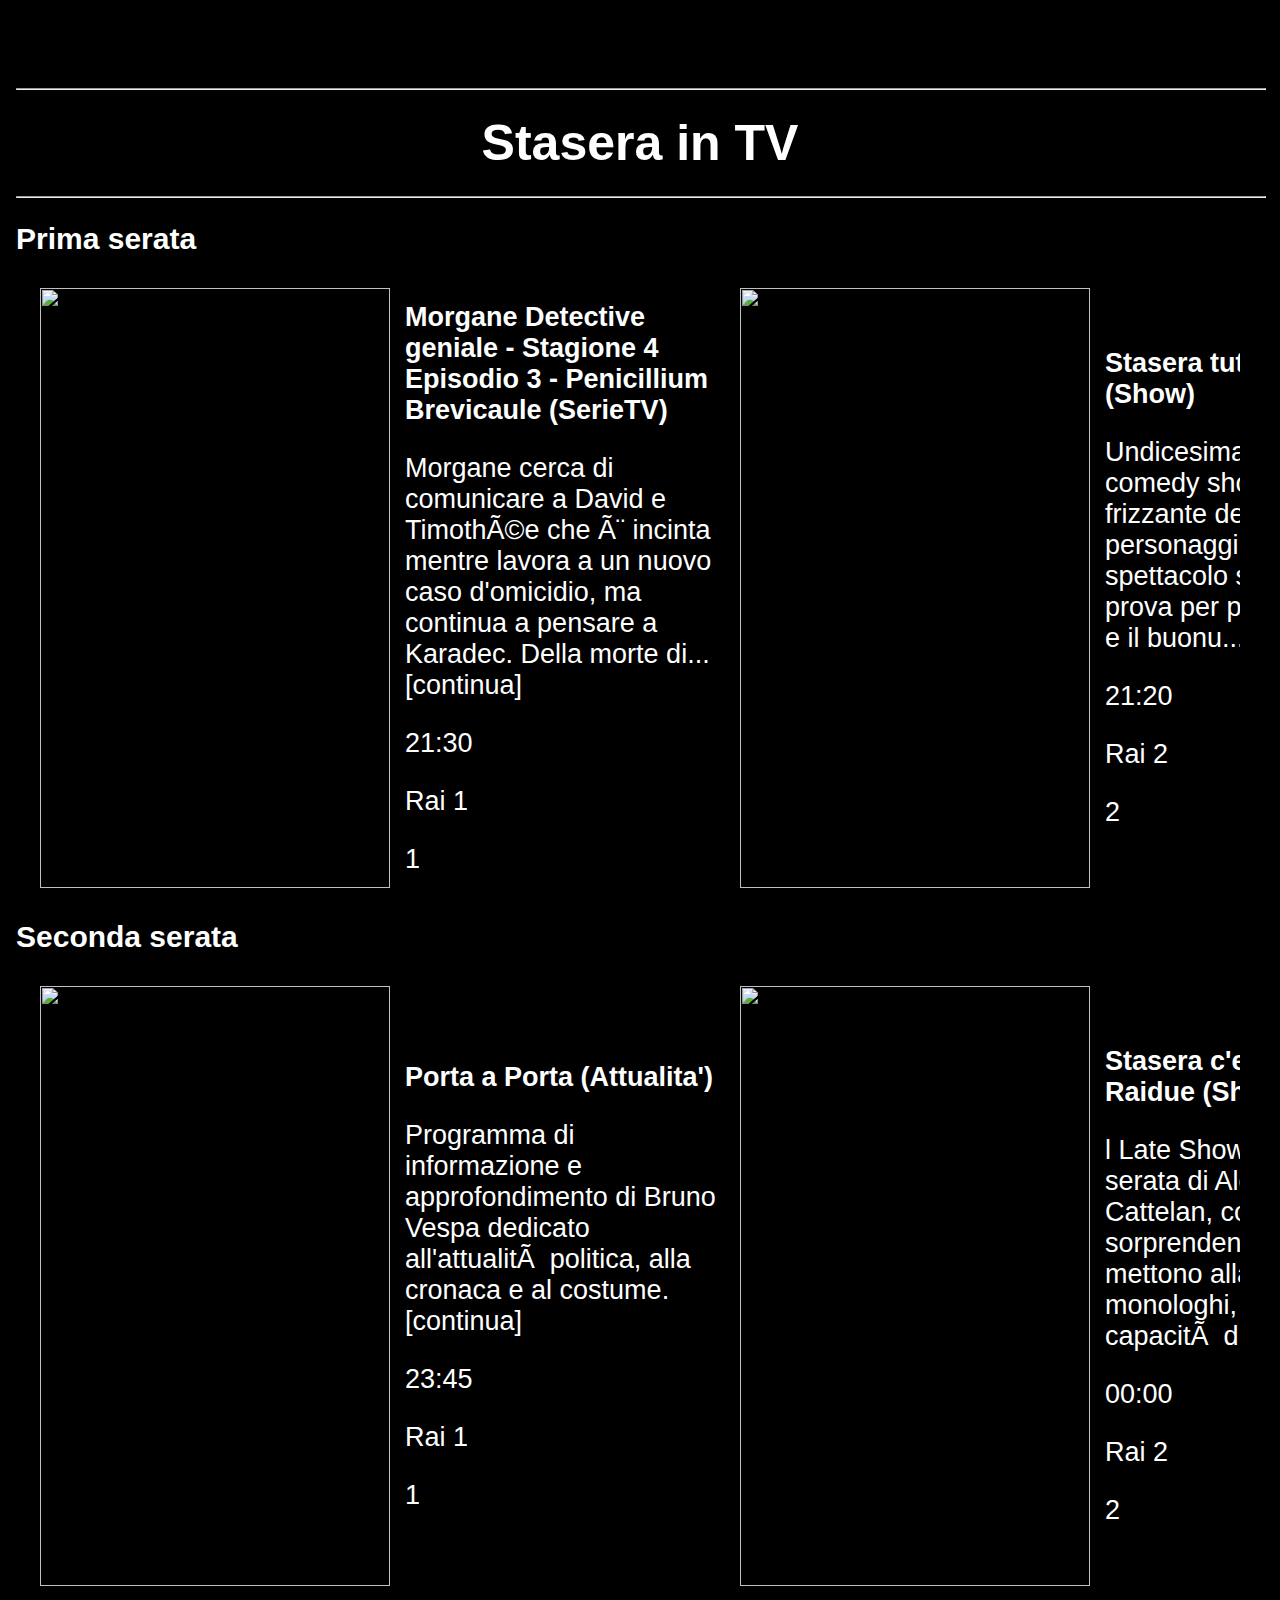
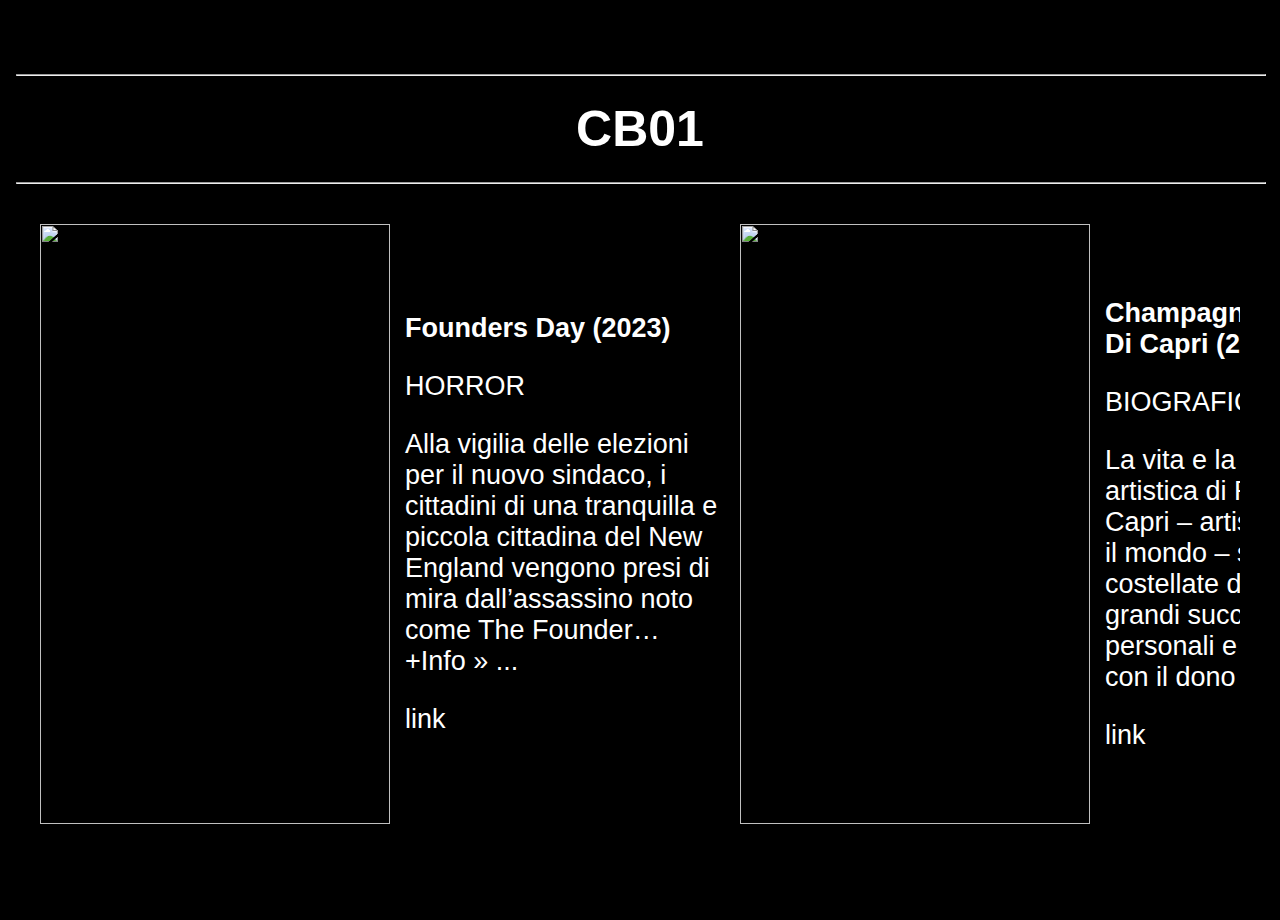
==== commit 8cb36707: "Automated commit: generated new index.html" ====
--- a/index.html
+++ b/index.html
@@ -1 +1 @@
-<!DOCTYPE html><html><head><meta http-equiv='Content-Type' content='text/html; charset=utf-8'><title>Page Title</title><link rel='stylesheet' href='./ui/css/index.css'><script src='./ui/ScrollSnapSlider.js' type='module'></script></head><body><div class='container'><section class='column' aria-labelledby='multiple-heading'><hr><h2 id='multiple-heading'>Stasera in TV</h2><hr><h3>Prima serata</h3><ul class='scroll-snap-slider -multi'><li class='scroll-snap-slide' data-index='0'><img height='300' src=https://www.staseraintv.com/scheda/SerieTV/m/morgane_detective_geniale_-_stagione_4_episodio_3_-_penicillium_brevicaule/thumb/morgane_detective_geniale_thumb.jpg width='400'></li><li class='scroll-snap-slide' data-index='1'><article><p><b>Morgane Detective geniale - Stagione 4 Episodio 3 - Penicillium Brevicaule (SerieTV)</b></p><p>Morgane cerca di comunicare a David e TimothÃ©e che Ã¨ incinta mentre lavora a un nuovo caso d'omicidio, ma continua a pensare a Karadec. Della morte di...[continua]</p><p>21:30</p><p>Rai 1</p><p>1</p></article></li><li class='scroll-snap-slide' data-index='2'><img height='300' src=https://www.staseraintv.com/scheda/Show/s/stasera_tutto_e__possibile/thumb/stasera_tutto_e_possibile_thumb.jpg width='400'></li><li class='scroll-snap-slide' data-index='3'><article><p><b>Stasera tutto e' possibile (Show)</b></p><p>Undicesima edizione del comedy show piÃ¹ frizzante della tv, in cui personaggi dello spettacolo si mettono alla prova per portare il sorriso e il buonu...[continua]</p><p>21:20</p><p>Rai 2</p><p>2</p></article></li><li class='scroll-snap-slide' data-index='4'><img height='300' src=https://www.staseraintv.com/scheda/Approfondimento/l/le_ragazze/thumb/le_ragazze_2024_thumb.jpg width='400'></li><li class='scroll-snap-slide' data-index='5'><article><p><b>Le ragazze (Approfondimento)</b></p><p>Le Ragazze racconta le vite di donne che sono state giovani in epoche diverse. Che siano diventate famose o che non siano note, le loro storie si intr...[continua]</p><p>21:20</p><p>Rai 3</p><p>3</p></article></li><li class='scroll-snap-slide' data-index='6'><img height='300' src=https://www.staseraintv.com/scheda/Film/n/november_-_i_cinque_giorni_dopo_il_bataclan/thumb/november_-_i_cinque_giorni_dopo_il_bataclan_thumb.jpg width='400'></li><li class='scroll-snap-slide' data-index='7'><article><p><b>November - I cinque giorni dopo il Bataclan (Film)</b></p><p>Le drammatiche indagini condotte dall'antiterrorismo francese nei cinque giorni successivi agli attentati del 13 novembre 2015 a Parigi, che hanno cau...[continua]</p><p>21:18</p><p>Rai 4</p><p>21</p></article></li><li class='scroll-snap-slide' data-index='8'><img height='300' src=https://www.staseraintv.com/scheda/Film/r/riscatto_d_amore/thumb/riscatto_d_amore_thumb.jpg width='400'></li><li class='scroll-snap-slide' data-index='9'><article><p><b>Riscatto d'amore (Film)</b></p><p>Durante la corsa all'oro in California, una giovane donna di nome Angel vive intrappolata in un ciclo di abusi e prostituzione nella cittadina immagin...[continua]</p><p>21:22</p><p>Canale 5</p><p>5</p></article></li><li class='scroll-snap-slide' data-index='10'><img height='300' src=https://www.staseraintv.com/scheda/Show/l/le_iene_show_2025/thumb/le_iene_show_2025_thumb.jpg width='400'></li><li class='scroll-snap-slide' data-index='11'><article><p><b>Le Iene Show 2025 (Show)</b></p><p>Veronica Gentili con Max Angioni conduce lo storico programma di attualitÃ , interviste dissacranti e inchieste di cronaca affidate agli inviati.[continua]</p><p>21:20</p><p>Italia 1</p><p>6</p></article></li><li class='scroll-snap-slide' data-index='12'><img height='300' src=https://www.staseraintv.com/scheda/Film/b/bastille_day_-_il_colpo_del_secolo/thumb/bastille_day_-_il_colpo_del_secolo_thumb.jpg width='400'></li><li class='scroll-snap-slide' data-index='13'><article><p><b>Bastille Day - Il colpo del secolo (Film)</b></p><p>Un borseggiatore americano, Michael Mason, ruba una borsa a Parigi senza sapere che contiene un ordigno esplosivo. Dopo aver preso i soldi, getta la b...[continua]</p><p>21:09</p><p>Canale 20 Mediaset</p><p>20</p></article></li><li class='scroll-snap-slide' data-index='14'><img height='300' src=https://www.staseraintv.com/scheda/TalkShow/e/e__sempre_cartabianca/thumb/e__sempre_cartabianca_thumb.jpg width='400'></li><li class='scroll-snap-slide' data-index='15'><article><p><b>E' sempre cartabianca (TalkShow)</b></p><p>Talk di attualitÃ  e politica, approfondita e commentata dagli ospiti. Bianca Berlinguer conduce dando voce a tutte le opinioni.[continua]</p><p>21:25</p><p>Rete 4</p><p>4</p></article></li><li class='scroll-snap-slide' data-index='16'><img height='300' src=https://www.staseraintv.com/scheda/Telefilm/e/er_medici_in_prima_linea_-_stagione_1_episodio_36/thumb/er-medici_in_prima_linea_thumb.jpg width='400'></li><li class='scroll-snap-slide' data-index='17'><article><p><b>ER Medici in prima linea - Stagione 1 Episodio 36 (Telefilm)</b></p><p>Al pronto soccorso del General Hospital di Chicago, i medici sono in allerta.[continua]</p><p>21:30</p><p>Warner TV</p><p>37</p></article></li><li class='scroll-snap-slide' data-index='18'><img height='300' src=https://www.staseraintv.com/scheda/Film/t/tootsie/thumb/tootsie_thumb.jpg width='400'></li><li class='scroll-snap-slide' data-index='19'><article><p><b>Tootsie (Film)</b></p><p>Un attore di talento ma con una reputazione difficile, Michael Dorsey, si trova senza lavoro e decide di travestirsi da donna per ottenere un ruolo in...[continua]</p><p>21:10</p><p>Rai Movie</p><p>24</p></article></li><li class='scroll-snap-slide' data-index='20'><img height='300' src=https://www.staseraintv.com/scheda/Film/f/fantozzi/thumb/fantozzi_thumb.jpg width='400'></li><li class='scroll-snap-slide' data-index='21'><article><p><b>Fantozzi (Film)</b></p><p>Ugo Fantozzi, un modesto impiegato di una grande azienda italiana, vive una vita caratterizzata da una serie interminabile di sfortunati eventi e umil...[continua]</p><p>21:00</p><p>Cine 34</p><p>34</p></article></li><li class='scroll-snap-slide' data-index='22'><img height='300' src=https://www.staseraintv.com/scheda/Film/c/casper/thumb/casper_thumb.jpg width='400'></li><li class='scroll-snap-slide' data-index='23'><article><p><b>Casper (Film)</b></p><p>Nel Maine, un castello custodisce un prezioso tesoro. Quando l'affascinante Carrigan (Cathy Moriarty) lo acquista, decide di liberarsi dei fantasmi ch...[continua]</p><p>21:14</p><p>TWENTYSEVEN</p><p>27</p></article></li><li class='scroll-snap-slide' data-index='24'><img height='300' src=https://www.staseraintv.com/scheda/Film/l/l_assedio_di_fuoco/thumb/l_assedio_di_fuoco_thumb.jpg width='400'></li><li class='scroll-snap-slide' data-index='25'><article><p><b>L'assedio di fuoco (Film)</b></p><p>Larry Delong, una guardia di diligenza, cade vittima di un'imboscata orchestrata da una banda di fuorilegge guidata da Dan Marady, l'uomo che Larry ce...[continua]</p><p>21:13</p><p>Iris</p><p>22</p></article></li><li class='scroll-snap-slide' data-index='26'><img height='300' src=https://www.staseraintv.com/scheda/Docureality/d/dinner_club/thumb/dinner_club_thumb.jpg width='400'></li><li class='scroll-snap-slide' data-index='27'><article><p><b>Dinner Club (Docureality)</b></p><p>Dinner Club Ã¨ una docu-serie culinaria che combina viaggi, risate e sapori italiani. Guidati dallo chef stellato Carlo Cracco, sei attori famosi esplo...[continua]</p><p>21:30</p><p>TV8</p><p>8</p></article></li><li class='scroll-snap-slide' data-index='28'><img height='300' src=https://www.staseraintv.com/scheda/Telefilm/b/big_bang_theory_-_stagione_3_episodio_16_-_l_acquisizione_dell_excelsior/thumb/big_bang_theory_telefilm_thumb.jpg width='400'></li><li class='scroll-snap-slide' data-index='29'><article><p><b>Big Bang Theory - Stagione 3 Episodio 16 - L'acquisizione dell'Excelsior (Telefilm)</b></p><p>Pasadena, California. Quattro giovani scienziati di diversi campi - un fisico sperimentale (Leonard Hofstadter), un fisico teorico (Sheldon Cooper), u...[continua]</p><p>21:25</p><p>Italia 2</p><p>49</p></article></li><li class='scroll-snap-slide' data-index='30'><img height='300' src=https://www.staseraintv.com/scheda/Film/c/c_e__posta_per_te/thumb/c_e__posta_per_te_thumb.jpg width='400'></li><li class='scroll-snap-slide' data-index='31'><article><p><b>C'e' posta per te (Film)</b></p><p>In una frenetica New York, due sconosciuti, Kathleen e Joe, si innamorano grazie a una serie di messaggi email, senza sapere che nella vita reale sono...[continua]</p><p>21:39</p><p>La 5</p><p>30</p></article></li><li class='scroll-snap-slide' data-index='32'><img height='300' src=https://www.staseraintv.com/scheda/Film/h/hunter_killer_-_caccia_negli_abissi/thumb/hunter_killer_caccia_negli_abissi_thumb.jpg width='400'></li><li class='scroll-snap-slide' data-index='33'><article><p><b>Hunter Killer - Caccia negli abissi (Film)</b></p><p>Nel gelido cuore dell'Artico, un sottomarino americano, il USS Tampa Bay, scompare misteriosamente sotto la superficie glaciale. Intanto, nelle profon...[continua]</p><p>21:30</p><p>NOVE</p><p>9</p></article></li><li class='scroll-snap-slide' data-index='34'><img height='300' src=https://www.staseraintv.com/scheda/Telefilm/i/il_trono_di_spade_-_stagione_2_episodio_1_-_il_nord_non_dimentica/thumb/il_trono_di_spade_thumb.jpg width='400'></li><li class='scroll-snap-slide' data-index='35'><article><p><b>Il Trono di Spade - Stagione 2 Episodio 1 - Il Nord non dimentica (Telefilm)</b></p><p>La morte di Robert Baratheon ha portato la corona sulla testa di Joffrey Baratheon, figlio nato perÃ² dallâincesto fra i fratelli gemelli Cersei e Jaim...[continua]</p><p>21:15</p><p>Cielo</p><p>26</p></article></li><li class='scroll-snap-slide' data-index='36'><img height='300' src=https://www.staseraintv.com/scheda/Attualita'/d/di_martedi_/thumb/di_martedi_2025_thumb.jpg width='400'></li><li class='scroll-snap-slide' data-index='37'><article><p><b>Di Martedi' (Attualita')</b></p><p>L'appuntamento settimanale con la politica e l'attualitÃ .[continua]</p><p>21:15</p><p>La7</p><p>7</p></article></li><li class='scroll-snap-slide' data-index='38'><img height='300' src=https://www.staseraintv.com/scheda/SerieTV/j/josephine_ange_gardien/thumb/josephine_ange_gardien_thumb.jpg width='400'></li><li class='scroll-snap-slide' data-index='39'><article><p><b>Josephine Ange Gardien (SerieTV)</b></p><p>Jose'phine Delamarre (Mimie Mathy) e' un angelo custode che dal cielo scende sulla terra. Con la sua finezza psicologica, il suo potere di persuasione...[continua]</p><p>21:15</p><p>La7 D</p><p>29</p></article></li><li class='scroll-snap-slide' data-index='40'><img height='300' src=https://www.staseraintv.com/scheda/Cucina/i/in_cucina_con_luca_pappagallo_-_stagione_5_episodio_12_-_ricette_povere/thumb/in_cucina_con_luca_pappagallo_thumb.jpg width='400'></li><li class='scroll-snap-slide' data-index='41'><article><p><b>In cucina con Luca Pappagallo - Stagione 5 Episodio 12 - Ricette povere (Cucina)</b></p><p>Luca Pappagallo prepara scarole e fagioli, minestra del paradiso e il paparot.[continua]</p><p>21:25</p><p>Food Network</p><p>33</p></article></li><li class='scroll-snap-slide' data-index='42'><img height='300' src=https://www.staseraintv.com/scheda/Telefilm/c/chicago_p_d__-_stagione_10_episodio_17_-_fuori_dal_baratro/thumb/chicago_p_d__thumb.jpg width='400'></li><li class='scroll-snap-slide' data-index='43'><article><p><b>Chicago P.D. - Stagione 10 Episodio 17 - Fuori dal baratro (Telefilm)</b></p><p>In occasione di una seduta di psicoterapia, la terapista chiede a Burgess, affetta da PTDS, di portare con se' Ruzek per una seduta familiare. Nel fra...[continua]</p><p>21:15</p><p>TOP CRIME</p><p>39</p></article></li><li class='scroll-snap-slide' data-index='44'><img height='300' src=https://www.staseraintv.com/scheda/SerieTV/l/l_ispettore_dalgliesh_-_stagione_3_episodio_2_-_copritele_il_volto/thumb/l_ispettore_dalgliesh_thumb.jpg width='400'></li><li class='scroll-snap-slide' data-index='45'><article><p><b>L'ispettore Dalgliesh - Stagione 3 Episodio 2 - Copritele il volto (SerieTV)</b></p><p>La cameriera di un'importante famiglia viene uccisa, e oscuri segreti vengono a galla...[continua]</p><p>21:10</p><p>GIALLO TV</p><p>38</p></article></li><li class='scroll-snap-slide' data-index='46'><img height='300' src=https://www.staseraintv.com/scheda/Miniserie/i/il_respiro_della_liberta_/thumb/il_respiro_della_liberta__thumb.jpg width='400'></li><li class='scroll-snap-slide' data-index='47'><article><p><b>Il respiro della liberta' (Miniserie)</b></p><p>Nella Germania del dopoguerra, due giovani donne, Marie Kastner ed Erika Strumm, cercano di trovare il loro posto in un mondo in rapido cambiamento. M...[continua]</p><p>21:20</p><p>Rai Premium</p><p>25</p></article></li><li class='scroll-snap-slide' data-index='48'><img height='300' src=https://www.staseraintv.com/scheda/Reality/g/grande_fratello_2025/thumb/grande_fratello_2025_thumb.jpg width='400'></li><li class='scroll-snap-slide' data-index='49'><article><p><b>Grande Fratello 2025 (Reality)</b></p><p>Si accendono le telecamere della casa del Grande Fratello per spiare gli inquilini della casa piÃ¹ famosa della tv.[continua]</p><p>21:06</p><p>Mediaset Extra</p><p>55</p></article></li><li class='scroll-snap-slide' data-index='50'><img height='300' src=https://www.staseraintv.com/scheda/Docureality/f/finche_design_non_ci_separi_-_stagione_1_episodio_5_-_valore_da_massimizzare/thumb/finche_design_non_ci_separi_thumb.jpg width='400'></li><li class='scroll-snap-slide' data-index='51'><article><p><b>FinchÃ© design non ci separi - Stagione 1 Episodio 5 - Valore da massimizzare (Docureality)</b></p><p>Eilyn cerca di massimizzare il valore di un grattacielo.[continua]</p><p>21:00</p><p>HGTV - HOME GARDEN TV</p><p>56</p></article></li></ul><h3>Seconda serata</h3><ul class='scroll-snap-slider -multi'><li class='scroll-snap-slide' data-index='0'><img height='300' src=https://www.staseraintv.com/scheda/Attualita'/p/porta_a_porta/thumb/porta_a_porta_rai_thumb.jpg width='400'></li><li class='scroll-snap-slide' data-index='1'><article><p><b>Porta a Porta (Attualita')</b></p><p>Programma di informazione e approfondimento di Bruno Vespa dedicato all'attualitÃ  politica, alla cronaca e al costume.[continua]</p><p>23:45</p><p>Rai 1</p><p>1</p></article></li><li class='scroll-snap-slide' data-index='2'><img height='300' src=https://www.staseraintv.com/scheda/Show/s/stasera_c_e__cattelan_su_raidue/thumb/stasera_c_e__cattelan_su_raidue_thumb.jpg width='400'></li><li class='scroll-snap-slide' data-index='3'><article><p><b>Stasera c'e' Cattelan su Raidue (Show)</b></p><p>l Late Show di seconda serata di Alessandro Cattelan, con interviste sorprendenti, ospiti che si mettono alla prova, monologhi, musica e la capacitÃ  d...[continua]</p><p>00:00</p><p>Rai 2</p><p>2</p></article></li><li class='scroll-snap-slide' data-index='4'><img height='300' src=https://www.staseraintv.com/scheda/TalkShow/a/a_casa_di_maria_latella/thumb/a_casa_di_maria_latella_thumb.jpg width='400'></li><li class='scroll-snap-slide' data-index='5'><article><p><b>A casa di Maria Latella (TalkShow)</b></p><p>Un house talk in cui la padrona di casa offre ai suoi ospiti spunti di discussione su temi di politica, economia, attualitÃ  e cultura. Una serata tra ...[continua]</p><p>23:15</p><p>Rai 3</p><p>3</p></article></li><li class='scroll-snap-slide' data-index='6'><img height='300' src=https://www.staseraintv.com/scheda/Film/h/holy_spider/thumb/holy_spider_thumb.jpg width='400'></li><li class='scroll-snap-slide' data-index='7'><article><p><b>Holy spider (Film)</b></p><p>Arezoo Rahimi, una giornalista di Teheran, arriva nella cittÃ  santa di Mashhad per indagare su un serial killer che prende di mira le prostitute local...[continua]</p><p>23:33</p><p>Rai 4</p><p>21</p></article></li><li class='scroll-snap-slide' data-index='8'><img height='300' src=https://www.staseraintv.com/scheda/Rubrica/x/x_-_style/thumb/x_style_2024_thumb.jpg width='400'></li><li class='scroll-snap-slide' data-index='9'><article><p><b>X - Style (Rubrica)</b></p><p>L'appuntamento glamour dedicato alla moda, al costume, alle tendenze e ai personagi dello stile che verra'.[continua]</p><p>00:15</p><p>Canale 5</p><p>5</p></article></li><li class='scroll-snap-slide' data-index='10'><img height='300' src=https://www.staseraintv.com/scheda/Cartoni/a/american_dad_-_papa__e__un_fantasma/thumb/american_dad_thumb.jpg width='400'></li><li class='scroll-snap-slide' data-index='11'><article><p><b>American Dad - Papa' e' un fantasma (Cartoni)</b></p><p>La famiglia Smith assiste in diretta TV alla morte di Jack, evento che sconvolge Stan. L'unico modo per aiutarlo a superare il lutto sembra essere una...[continua]</p><p>01:10</p><p>Italia 1</p><p>6</p></article></li><li class='scroll-snap-slide' data-index='12'><img height='300' src=https://www.staseraintv.com/scheda/Film/d/dead_man_down_-_il_sapore_della_vendetta/thumb/dead_man_down_-_il_sapore_della_vendetta_thumb.jpg width='400'></li><li class='scroll-snap-slide' data-index='13'><article><p><b>Dead Man Down - Il sapore della vendetta (Film)</b></p><p>In una New York cupa e intrisa di vendetta, Victor, braccio destro di un potente signore del crimine, vive una doppia vita, segretamente pianificando ...[continua]</p><p>23:02</p><p>Canale 20 Mediaset</p><p>20</p></article></li><li class='scroll-snap-slide' data-index='14'><img height='300' src=https://www.staseraintv.com/scheda/Docureality/d/dalla_parte_degli_animali/thumb/dalla_parte_degli_animali_2024_thumb.jpg width='400'></li><li class='scroll-snap-slide' data-index='15'><article><p><b>Dalla parte degli animali (Docureality)</b></p><p>In ciascuna puntata proporremo cinque adozioni, presentando i nostri amici che cercano una nuova famiglia, vi mostreremo le loro immagini e vi raccont...[continua]</p><p>00:50</p><p>Rete 4</p><p>4</p></article></li><li class='scroll-snap-slide' data-index='16'><img height='300' src=https://www.staseraintv.com/scheda/Telefilm/e/er_medici_in_prima_linea_-_stagione_1_episodio_37/thumb/er-medici_in_prima_linea_thumb.jpg width='400'></li><li class='scroll-snap-slide' data-index='17'><article><p><b>ER Medici in prima linea - Stagione 1 Episodio 37 (Telefilm)</b></p><p>Al pronto soccorso del General Hospital di Chicago, i medici sono in allerta.[continua]</p><p>00:45</p><p>Warner TV</p><p>37</p></article></li><li class='scroll-snap-slide' data-index='18'><img height='300' src=https://www.staseraintv.com/scheda/Film/b/bombshell_-_la_voce_dello_scandalo/thumb/bombshell_-_la_voce_dello_scandalo_thumb.jpg width='400'></li><li class='scroll-snap-slide' data-index='19'><article><p><b>Bombshell - La voce dello scandalo (Film)</b></p><p>Nel cuore del mondo dei media americani, un gruppo di donne coraggiose decide di denunciare il comportamento predatorio e abusivo del potentissimo cap...[continua]</p><p>23:10</p><p>Rai Movie</p><p>24</p></article></li><li class='scroll-snap-slide' data-index='20'><img height='300' src=https://www.staseraintv.com/scheda/Film/f/fracchia_la_belva_umana/thumb/fracchia_la_belva_umana_thumb.jpg width='400'></li><li class='scroll-snap-slide' data-index='21'><article><p><b>Fracchia la belva umana (Film)</b></p><p>Giandomenico Fracchia, un impiegato timido e sfortunato, si trova in un guaio incredibile quando viene scambiato per un pericoloso criminale noto come...[continua]</p><p>23:12</p><p>Cine 34</p><p>34</p></article></li><li class='scroll-snap-slide' data-index='22'><img height='300' src=https://www.staseraintv.com/scheda/Film/d/dottore_in_carriera/thumb/dottore_in_carriera_thumb.jpg width='400'></li><li class='scroll-snap-slide' data-index='23'><article><p><b>Dottore in carriera (Film)</b></p><p>Un giovane e ambizioso medico, Ben Stone, lascia il pronto soccorso di Washington per inseguire il sogno di diventare un chirurgo plastico a Beverly H...[continua]</p><p>23:05</p><p>TWENTYSEVEN</p><p>27</p></article></li><li class='scroll-snap-slide' data-index='24'><img height='300' src=https://www.staseraintv.com/scheda/Film/m/mezzo_dollaro_d_argento/thumb/mezzo_dollaro_d_argento_thumb.jpg width='400'></li><li class='scroll-snap-slide' data-index='25'><article><p><b>Mezzo dollaro d'argento (Film)</b></p><p>Nel 1877, Johnny Ketchum, figlio di un famigerato pistolero, intraprende un viaggio per scoprire la veritÃ  sulla morte di sua madre e sul passato oscu...[continua]</p><p>22:55</p><p>Iris</p><p>22</p></article></li><li class='scroll-snap-slide' data-index='26'><img height='300' src=https://www.staseraintv.com/scheda/Film/t/tutte_contro_lui_-_the_other_woman/thumb/tutte_contro_lui_-_the_other_woman_thumb.jpg width='400'></li><li class='scroll-snap-slide' data-index='27'><article><p><b>Tutte contro lui - The Other Woman (Film)</b></p><p>Carly, unâavvocata di Manhattan, scopre che il suo affascinante fidanzato Mark Ã¨ sposato con Kate. Inizialmente rivali, Carly e Kate si alleano quando...[continua]</p><p>23:40</p><p>TV8</p><p>8</p></article></li><li class='scroll-snap-slide' data-index='28'><img height='300' src=https://www.staseraintv.com/scheda/Cartoni/o/one_piece_-_il_passato_che_si_e__lasciato_alle_spalle__sanji_vinsmoke/thumb/one_piece_thumb.jpg width='400'></li><li class='scroll-snap-slide' data-index='29'><article><p><b>One Piece - Il passato che si e' lasciato alle spalle. Sanji Vinsmoke (Cartoni)</b></p><p>Nami riesce a tenere impegnato Cracker cosi' che Luffy recupera le forze ed e' pronto ad affrontarlo di nuovo. Intanto Sanji si scontra con Niji, ma e...[continua]</p><p>23:45</p><p>Italia 2</p><p>49</p></article></li><li class='scroll-snap-slide' data-index='30'><img height='300' src=https://www.staseraintv.com/scheda/Reality/g/grande_fratello_2025/thumb/grande_fratello_2025_thumb.jpg width='400'></li><li class='scroll-snap-slide' data-index='31'><article><p><b>Grande Fratello 2025 (Reality)</b></p><p>Si accendono le telecamere della casa del Grande Fratello per spiare gli inquilini della casa piÃ¹ famosa della tv.[continua]</p><p>00:00</p><p>La 5</p><p>30</p></article></li><li class='scroll-snap-slide' data-index='32'><img height='300' src=https://www.staseraintv.com/scheda/Film/m/money_monster_-_l_altra_faccia_del_denaro/thumb/money_monster_-_l_altra_faccia_del_denaro_thumb.jpg width='400'></li><li class='scroll-snap-slide' data-index='33'><article><p><b>Money Monster - L'altra faccia del denaro (Film)</b></p><p>Lee Gates, carismatico conduttore di un programma televisivo finanziario, si trova improvvisamente ostaggio di Kyle Budwell, un giovane investitore ch...[continua]</p><p>00:00</p><p>NOVE</p><p>9</p></article></li><li class='scroll-snap-slide' data-index='34'><img height='300' src=https://www.staseraintv.com/scheda/Film/a/amore_facciamo_scambio_/thumb/amore_facciamo_scambio__thumb.jpg width='400'></li><li class='scroll-snap-slide' data-index='35'><article><p><b>Amore facciamo scambio? (Film)</b></p><p>Rachel, una gioielliera, incontra Vincent, un web designer, e tra i due nasce subito una forte attrazione. Decidono di organizzare una cena con i risp...[continua]</p><p>23:15</p><p>Cielo</p><p>26</p></article></li><li class='scroll-snap-slide' data-index='36'><img height='300' src=https://www.staseraintv.com/scheda/Attualita'/o/otto_e_mezzo/thumb/otto_e_mezzo_la7_thumb.jpg width='400'></li><li class='scroll-snap-slide' data-index='37'><article><p><b>Otto e mezzo (Attualita')</b></p><p>L'approfondimento di attualita' e politica di La7. In ogni puntata gli ospiti in studio dibattono sui temi di maggior interesse del giorno appena tras...[continua]</p><p>01:10</p><p>La7</p><p>7</p></article></li><li class='scroll-snap-slide' data-index='38'><img height='300' src=https://www.staseraintv.com/scheda/SerieTV/j/josephine_ange_gardien/thumb/josephine_ange_gardien_thumb.jpg width='400'></li><li class='scroll-snap-slide' data-index='39'><article><p><b>Josephine Ange Gardien (SerieTV)</b></p><p>Jose'phine Delamarre (Mimie Mathy) e' un angelo custode che dal cielo scende sulla terra. Con la sua finezza psicologica, il suo potere di persuasione...[continua]</p><p>23:05</p><p>La7 D</p><p>29</p></article></li><li class='scroll-snap-slide' data-index='40'><img height='300' src=https://www.staseraintv.com/scheda/Cucina/l/liguria_a_tavola_-_stagione_2_episodio_1/thumb/liguria_a_tavola_thumb.jpg width='400'></li><li class='scroll-snap-slide' data-index='41'><article><p><b>Liguria a tavola - Stagione 2 Episodio 1 (Cucina)</b></p><p>Scopriamo le bontÃ  culinarie liguri.[continua]</p><p>23:00</p><p>Food Network</p><p>33</p></article></li><li class='scroll-snap-slide' data-index='42'><img height='300' src=https://www.staseraintv.com/scheda/Telefilm/c/c_s_i__miami_-_stagione_6_episodio_3_-_sottosopra/thumb/c_s_i_miami_thumb.jpg width='400'></li><li class='scroll-snap-slide' data-index='43'><article><p><b>C.S.I. Miami - Stagione 6 Episodio 3 - Sottosopra (Telefilm)</b></p><p>Mentre sta per essere trasferito in carcere, Julio Rentoria grida ai quattro venti che regalera' due milioni di dollari a chiunque promettera' di aiut...[continua]</p><p>23:01</p><p>TOP CRIME</p><p>39</p></article></li><li class='scroll-snap-slide' data-index='44'><img height='300' src=https://www.staseraintv.com/scheda/Telefilm/l/l_ispettore_barnaby_-_stagione_10_episodio_6_-_la_prova_dell_innocenza/thumb/l_ispettore_barnaby_thumb.jpg width='400'></li><li class='scroll-snap-slide' data-index='45'><article><p><b>L'ispettore Barnaby - Stagione 10 Episodio 6 - La prova dell'innocenza (Telefilm)</b></p><p>Un fotografo amatoriale viene trovato morto nei boschi. L'indagine punta verso una persona veramente insospettabile: lo stesso ispettore Barnaby!.[continua]</p><p>23:10</p><p>GIALLO TV</p><p>38</p></article></li><li class='scroll-snap-slide' data-index='46'><img height='300' src=https://www.staseraintv.com/scheda/Film/l/la_regina_del_peccato/thumb/la_regina_del_peccato_thumb.jpg width='400'></li><li class='scroll-snap-slide' data-index='47'><article><p><b>La regina del peccato (Film)</b></p><p>Posy Pinkerton, una giovane illustratrice medica con una vita apparentemente perfetta, Ã¨ fidanzata con Tom, un medico amorevole, e si prepara a un fut...[continua]</p><p>23:00</p><p>Rai Premium</p><p>25</p></article></li><li class='scroll-snap-slide' data-index='48'><img height='300' src=https://www.staseraintv.com/scheda/Reality/g/grande_fratello_2025/thumb/grande_fratello_2025_thumb.jpg width='400'></li><li class='scroll-snap-slide' data-index='49'><article><p><b>Grande Fratello 2025 (Reality)</b></p><p>Si accendono le telecamere della casa del Grande Fratello per spiare gli inquilini della casa piÃ¹ famosa della tv.[continua]</p><p>00:00</p><p>Mediaset Extra</p><p>55</p></article></li><li class='scroll-snap-slide' data-index='50'><img height='300' src=https://www.staseraintv.com/scheda/Docureality/f/finche_design_non_ci_separi_-_stagione_1_episodio_6_-_scelte_costose/thumb/finche_design_non_ci_separi_thumb.jpg width='400'></li><li class='scroll-snap-slide' data-index='51'><article><p><b>FinchÃ© design non ci separi - Stagione 1 Episodio 6 - Scelte costose (Docureality)</b></p><p>Eilyn cerca di capire se, con il suo lavoro di design, ha dato valore a un grattacielo.[continua]</p><p>23:00</p><p>HGTV - HOME GARDEN TV</p><p>56</p></article></li></ul></section><section class='column' aria-labelledby='multiple-heading'><hr><h2 id='multiple-heading'>CB01</h2><hr><ul class='scroll-snap-slider -multi'><li class='scroll-snap-slide' data-index='0'><img height='300' src=https://cb01net.stream/wp-content/uploads/2025/03/71VBsOrSqAL._SL1500_-69-200x300.jpg width='400'></li><li class='scroll-snap-slide' data-index='1'><article><p><b>Champagne – Peppino Di Capri  (2025)</b></p><p>BIOGRAFICO</p><p>La vita e la carriera artistica di Peppino Di Capri – artista noto in tutto il mondo – sono state costellate da un’altalena di grandi successi e crisi personali e artistiche. Nato con il dono dell ...</p><p><a href='https://cb01net.stream/champagne-peppino-di-capri-hd-2025/'>link</a></p></article></li><li class='scroll-snap-slide' data-index='2'><img height='300' src=https://cb01net.stream/wp-content/uploads/2025/03/71VBsOrSqAL._SL1500_-68-200x300.jpg width='400'></li><li class='scroll-snap-slide' data-index='3'><article><p><b>Get Away: Fuga senza uscita  (2024)</b></p><p>HORROR</p><p>Una famiglia disfunzionale parte di malavoglia per una vacanza su un’isola britannica sperduta. Il viaggio prende una piega inaspettata quando la famigliola scopre che nel luogo remoto in cui stanno villeggia ...</p><p><a href='https://cb01net.stream/get-away-fuga-senza-uscita-hd-2024/'>link</a></p></article></li><li class='scroll-snap-slide' data-index='4'><img height='300' src=https://cb01net.stream/wp-content/uploads/2025/03/71VBsOrSqAL._SL1500_-67-200x300.jpg width='400'></li><li class='scroll-snap-slide' data-index='5'><article><p><b>Biancaneve (2025)</b></p><p>FANTASY</p><p>Una bellissima giovane principessa viene perseguitata da una regina gelosa e cerca rifugio a casa di sette nani nella campagna tedesca… +Info » Streaming: Maxstream Mixdrop Downl ...</p><p><a href='https://cb01net.stream/biancaneve-2025/'>link</a></p></article></li><li class='scroll-snap-slide' data-index='6'><img height='300' src=https://cb01net.stream/wp-content/uploads/2025/03/71VBsOrSqAL._SL1500_-65-200x300.jpg width='400'></li><li class='scroll-snap-slide' data-index='7'><article><p><b>Una notte a New York  (2023)</b></p><p>DRAMMATICO</p><p>Una donna prende un taxi dall’aeroporto JFK di New York e si ritrova coinvolta in una profonda conversazione insieme all’autista, raccontandosi a vicenda le storie delle relazioni più importanti che ha ...</p><p><a href='https://cb01net.stream/una-notte-a-new-york-hd-2023/'>link</a></p></article></li><li class='scroll-snap-slide' data-index='8'><img height='300' src=https://cb01net.stream/wp-content/uploads/2025/03/LOC1_60639-1-200x300.jpg width='400'></li><li class='scroll-snap-slide' data-index='9'><article><p><b>Freud – L’ultima analisi  (2023)</b></p><p>DRAMMATICO</p><p>Vigilia della Seconda guerra mondiale. Un anziano Sigmund Freud invita l’iconico autore C.S. Lewis per intrattenere un dibattito sull’esistenza di Dio. Esplorando la relazione unica di Freud con la figl ...</p><p><a href='https://cb01net.stream/freud-lultima-analisi-hd-2023/'>link</a></p></article></li><li class='scroll-snap-slide' data-index='10'><img height='300' src=https://cb01net.stream/wp-content/uploads/2025/03/71VBsOrSqAL._SL1500_-63-200x300.jpg width='400'></li><li class='scroll-snap-slide' data-index='11'><article><p><b>Noryang: La battaglia finale  (2023)</b></p><p>STORICO</p><p>È l’inverno del 1598 quando la guerra di Imjin, durata sette anni, si avvicina al termine. L’ammiraglio Yi Sun-shin guida una flotta alleata di navi Joseon e Ming per annientare l’esercito Wae. L ...</p><p><a href='https://cb01net.stream/noryang-la-battaglia-finale-hd-2023/'>link</a></p></article></li><li class='scroll-snap-slide' data-index='12'><img height='300' src=https://cb01net.stream/wp-content/uploads/2025/03/71VBsOrSqAL._SL1500_-59-200x300.jpg width='400'></li><li class='scroll-snap-slide' data-index='13'><article><p><b>Dicono di te  (2024)</b></p><p>COMMEDIA</p><p>La vita di Giancarlo, autore televisivo di successo, sembra perfetta e tranquilla, fino all’arrivo del cugino Bernardo, che lo convince di poter sentire ciò che le persone dicono alle spalle degli altri. Pia ...</p><p><a href='https://cb01net.stream/dicono-di-te-hd-2024/'>link</a></p></article></li><li class='scroll-snap-slide' data-index='14'><img height='300' src=https://cb01net.stream/wp-content/uploads/2025/03/71VBsOrSqAL._SL1500_-58-200x300.jpg width='400'></li><li class='scroll-snap-slide' data-index='15'><article><p><b>The Fire Inside: Lotta per la vittoria  (2024)</b></p><p>BIOGRAFICO</p><p>Claressa Shields, detta T-Rex, è una pugile di talento nata e cresciuta a Flint, nel Michigan. Shields si è allenata tutta la vita per riuscire a diventare la prima donna statunitense a vincere una medaglia dR ...</p><p><a href='https://cb01net.stream/the-fire-inside-lotta-per-la-vittoria-hd-2024/'>link</a></p></article></li><li class='scroll-snap-slide' data-index='16'><img height='300' src=https://cb01net.stream/wp-content/uploads/2025/03/71VBsOrSqAL._SL1500_-57-200x300.jpg width='400'></li><li class='scroll-snap-slide' data-index='17'><article><p><b>Il giorno dell’incontro [B/N]  (2023)</b></p><p>DRAMMATICO</p><p>Il giorno che precede il suo primo incontro di boxe dopo essere uscito di carcere, l’ex pugile di caratura mondiale Mike Flannigan vaga per le strade di New York in cerca di redenzione. Si rimette in contatto ...</p><p><a href='https://cb01net.stream/il-giorno-dellincontro-b-n-hd-2023/'>link</a></p></article></li><li class='scroll-snap-slide' data-index='18'><img height='300' src=https://cb01net.stream/wp-content/uploads/2025/03/71VBsOrSqAL._SL1500_-56-200x300.jpg width='400'></li><li class='scroll-snap-slide' data-index='19'><article><p><b>Ops! È già Natale  (2024)</b></p><p>COMMEDIA</p><p>Una coppia statunitense porta la figlia Claire, di 10 anni, nelle Dolomiti, nell’hotel in cui soggiorna il nonno Lawrence. Di solito la famiglia visita il nonno durante le feste natalizie, ma quest’anno ...</p><p><a href='https://cb01net.stream/ops-e-gia-natale-hd-2024/'>link</a></p></article></li><li class='scroll-snap-slide' data-index='20'><img height='300' src=https://cb01net.stream/wp-content/uploads/2025/03/AAAABU2Ez2PFHQuXqwsaq1CHMokI8HkhODYndm1aE0OzFwHPFgEXmwZeGtyEkXzpBWosvN74o2Q3Ykq4xrf0J0oilkX9cVF2Y5Tnrvf726Gwar0fkAB5r8ZJPw1pxESOU3tynGjfbw-200x300.jpg width='400'></li><li class='scroll-snap-slide' data-index='21'><article><p><b>Little Siberia  (2025)</b></p><p>THRILLER</p><p>La fede di un pastore viene messa a durissima prova dopo il drammatico atterraggio di un meteorite nella sua piccola cittadina finlandese. L’impatto, infatti, scatena i peggiori istinti nella comunità, getta ...</p><p><a href='https://cb01net.stream/little-siberia-hd-2025/'>link</a></p></article></li><li class='scroll-snap-slide' data-index='22'><img height='300' src=https://cb01net.stream/wp-content/uploads/2025/03/AAAABRcjUpzdRTH1ES5HpT_58OAgV969yDE5B6OgpIp4XsoR9-UJlXP8TJ3yQU6EHpoyd3FcoawBQbk5jsRHXP0KEpqbP6zdf7hyvzQW4u7knr533SxvtYAWgiUEA-xOmf7GRk0Mvg-200x300.jpg width='400'></li><li class='scroll-snap-slide' data-index='23'><article><p><b>Tre rivelazioni  (2025)</b></p><p>GIALLO</p><p>Un pastore religioso è convinto che punire in prima persona il colpevole dietro il caso di una persona scomparsa rappresenti la sua chiamata divina. Il detective della polizia assegnato a quell’indagine, inv ...</p><p><a href='https://cb01net.stream/tre-rivelazioni-hd-2025/'>link</a></p></article></li><li class='scroll-snap-slide' data-index='24'><img height='300' src=https://cb01net.stream/wp-content/uploads/2025/03/71VBsOrSqAL._SL1500_-55-200x300.jpg width='400'></li><li class='scroll-snap-slide' data-index='25'><article><p><b>Hard Home  (2024)</b></p><p>THRILLER</p><p>Una madre in lutto vuole a ogni costo vendicarsi dell’assassino della figlia e riesce ad attirarlo all’interno di casa sua, tappezzata di tecnologia domotica all’avanguardia… +Info » & ...</p><p><a href='https://cb01net.stream/hard-home-hd-2024/'>link</a></p></article></li><li class='scroll-snap-slide' data-index='26'><img height='300' src=https://cb01net.stream/wp-content/uploads/2025/03/71VBsOrSqAL._SL1500_-48-200x300.jpg width='400'></li><li class='scroll-snap-slide' data-index='27'><article><p><b>O’Dessa   (2025)</b></p><p>MUSICALE</p><p>Una ragazza di campagna è impegnata in una ricerca epica per recuperare un caro cimelio di famiglia. Il suo viaggio la porta in una città strana e pericolosa dove incontra il suo unico vero amore. Per salvare l&# ...</p><p><a href='https://cb01net.stream/odessa-hd-2025/'>link</a></p></article></li><li class='scroll-snap-slide' data-index='28'><img height='300' src=https://cb01net.stream/wp-content/uploads/2025/03/71VBsOrSqAL._SL1500_-52-200x300.jpg width='400'></li><li class='scroll-snap-slide' data-index='29'><article><p><b>Criature  (2024)</b></p><p>DRAMMATICO</p><p>Mimmo, un tempo insegnante ora impegnato come educatore di strada a Napoli, si dedica al recupero di ragazzi per riportarli sui banchi di scuola, e permettergli di ottenere il diploma di terza media… +Info &r ...</p><p><a href='https://cb01net.stream/criature-hd-2024/'>link</a></p></article></li><li class='scroll-snap-slide' data-index='30'><img height='300' src=https://cb01net.stream/wp-content/uploads/2025/03/71VBsOrSqAL._SL1500_-51-200x300.jpg width='400'></li><li class='scroll-snap-slide' data-index='31'><article><p><b>La duplicità  (2025)</b></p><p>DRAMMATICO</p><p>La potente avvocatessa Marley affronta il suo caso più personale quando le viene assegnato il compito di scoprire la verità dietro l’omicidio del marito di Fela, la sua migliore amica. Con l’aiuto del ...</p><p><a href='https://cb01net.stream/la-duplicita-hd-2025/'>link</a></p></article></li><li class='scroll-snap-slide' data-index='32'><img height='300' src=https://cb01net.stream/wp-content/uploads/2025/03/71VBsOrSqAL._SL1500_-50-200x300.jpg width='400'></li><li class='scroll-snap-slide' data-index='33'><article><p><b>Bangkok Dog – Missione finale  (2024)</b></p><p>AZIONE</p><p>Un agente speciale statunitense viene inviato in Thailandia per una pericolosa missione sotto copertura. L’obiettivo è quello di smantellare le operazioni di un sadico signore del crimine locale… +Info ...</p><p><a href='https://cb01net.stream/bangkok-dog-missione-finale-hd-2024/'>link</a></p></article></li><li class='scroll-snap-slide' data-index='34'><img height='300' src=https://cb01net.stream/wp-content/uploads/2025/03/71VBsOrSqAL._SL1500_-45-200x300.jpg width='400'></li><li class='scroll-snap-slide' data-index='35'><article><p><b>Il ragazzo dai pantaloni rosa  (2024)</b></p><p>DRAMMATICO</p><p>Appena dopo aver compiuto 15 anni, il 20 novembre 2012 Andrea Spezzacatena si tolse la vita. Fu il primo caso in Italia di bullismo e cyberbullismo che portò al suicidio di un minorenne. L’incidente scatenante f ...</p><p><a href='https://cb01net.stream/il-ragazzo-dai-pantaloni-rosa-hd-2024/'>link</a></p></article></li><li class='scroll-snap-slide' data-index='36'><img height='300' src=https://cb01net.stream/wp-content/uploads/2025/03/71VBsOrSqAL._SL1500_-46-200x300.jpg width='400'></li><li class='scroll-snap-slide' data-index='37'><article><p><b>Peter Pan – Incubo nell’isola che non c’è  (2025)</b></p><p>HORROR</p><p>Peter Pan, il ragazzo che non vuole crescere, rapisce il piccolo Michael contro la sua volontà e lo trascina lontano da casa. La sorella maggiore del bimbo sequestrato, Wendy Darling, si lancia in una missione per ...</p><p><a href='https://cb01net.stream/peter-pan-incubo-nellisola-che-non-ce-hd-2025/'>link</a></p></article></li><li class='scroll-snap-slide' data-index='38'><img height='300' src=https://cb01net.stream/wp-content/uploads/2025/03/71VBsOrSqAL._SL1500_-43-200x300.jpg width='400'></li><li class='scroll-snap-slide' data-index='39'><article><p><b>Pacific Fear (2024)</b></p><p>HORROR</p><p>Sarah è un’ex campionessa di surf, costretta a ritirarsi dalle competizioni prematuramente in seguito a un incidente. Quando sente parlare di un’isola polinesiana dove nessuno ha mai surfato prima, la ...</p><p><a href='https://cb01net.stream/pacific-fear-2024/'>link</a></p></article></li><li class='scroll-snap-slide' data-index='40'><img height='300' src=https://cb01net.stream/wp-content/uploads/2025/03/LOC1_9698-200x300.jpg width='400'></li><li class='scroll-snap-slide' data-index='41'><article><p><b>La storia del Frank e della Nina (2024)</b></p><p>COMMEDIA</p><p>Tre adolescenti milanesi – un narratore silenzioso, una rivoluzionaria con i piedi piantati a terra e un irriducibile sognatore – vivono una storia anarchica di amore e amicizia, per affermare il propri ...</p><p><a href='https://cb01net.stream/la-storia-del-frank-e-della-nina-2024/'>link</a></p></article></li><li class='scroll-snap-slide' data-index='42'><img height='300' src=https://cb01net.stream/wp-content/uploads/2025/03/71VBsOrSqAL._SL1500_-40-200x300.jpg width='400'></li><li class='scroll-snap-slide' data-index='43'><article><p><b>Cash Out 2  (2025)</b></p><p>THRILLER</p><p>La vita felice dell’ex criminale Mason finisce quando il noto Salazar rapisce la sua donna: per salvarla, a Mason non rimane che organizzare un nuovo mega-colpo al casino… +Info » Stre ...</p><p><a href='https://cb01net.stream/cash-out-2-hd-2025/'>link</a></p></article></li><li class='scroll-snap-slide' data-index='44'><img height='300' src=https://cb01net.stream/wp-content/uploads/2025/03/71VBsOrSqAL._SL1500_-35-200x300.jpg width='400'></li><li class='scroll-snap-slide' data-index='45'><article><p><b>You Can’t Run Forever  (2024)</b></p><p>THRILLER</p><p>Un’adolescente, che soffre di un’ansia invalidante a causa di un tragico evento del suo passato, si ritrova braccata nei boschi da un sociopatico con istinti omicidi… +Info » Str ...</p><p><a href='https://cb01net.stream/you-cant-run-forever-hd-2024/'>link</a></p></article></li><li class='scroll-snap-slide' data-index='46'><img height='300' src=https://cb01net.stream/wp-content/uploads/2025/03/71VBsOrSqAL._SL1500_-33-200x300.jpg width='400'></li><li class='scroll-snap-slide' data-index='47'><article><p><b>Nella tana dei lupi 2 – Pantera  (2025)</b></p><p>AZIONE</p><p>L’agente Big Nick arriva in Europa sulle tracce di Donnie, criminale coinvolto nel pericoloso giro del traffico di diamanti e in affari con la Pink Panther, mafia locale, nella pianificazione di una rapina du ...</p><p><a href='https://cb01net.stream/nella-tana-dei-lupi-2-pantera-hd-2025/'>link</a></p></article></li><li class='scroll-snap-slide' data-index='48'><img height='300' src=https://cb01net.stream/wp-content/uploads/2025/03/71VBsOrSqAL._SL1500_-Copia-4-200x300.jpg width='400'></li><li class='scroll-snap-slide' data-index='49'><article><p><b>The Beast  (2023)</b></p><p>FANTASCIENZA</p><p>In un futuro prossimo in cui regna l’intelligenza artificiale, le emozioni umane sono diventate una minaccia. Per sbarazzarsene, Gabrielle deve purificare il proprio DNA ripercorrendo le sue vite passate. Lì ...</p><p><a href='https://cb01net.stream/the-beast-hd-2023/'>link</a></p></article></li><li class='scroll-snap-slide' data-index='50'><img height='300' src=https://cb01net.stream/wp-content/uploads/2025/03/71VBsOrSqAL._SL1500_-Copia-3-200x300.jpg width='400'></li><li class='scroll-snap-slide' data-index='51'><article><p><b>Mickey 17 (2025)</b></p><p>FANTASCIENZA</p><p>Un impiegato usa e getta viene inviato in una spedizione umana per colonizzare il mondo ghiacciato di Niflheim. Dopo ogni morte di ogni iterazione dell’impiegato, un nuovo corpo viene rigenerato mantenendo la ...</p><p><a href='https://cb01net.stream/mickey-17-2025/'>link</a></p></article></li><li class='scroll-snap-slide' data-index='52'><img height='300' src=https://cb01net.stream/wp-content/uploads/2025/03/AAAABRvtlMe0W6rPqkE88gzJFCvldYutf-zmKRGt3tk8jo-ImAjD8FIoCkuRKKP8pYPaXYkRHD9W3x8nTdvZjHYMnxYLYDWrbvsCIRtwCXaeoEwAX_4WEUlSDOchVjsqlx6Sk3UuSw-200x300.jpg width='400'></li><li class='scroll-snap-slide' data-index='53'><article><p><b>The Electric State  (2025)</b></p><p>AVVENTURA</p><p>Un’adolescente orfana attraversa la costa ovest degli Stati Uniti d’America in compagnia di un robot dolce ma dal passato misterioso, e insieme a un eccentrico vagabondo partito alla ricerca del fratell ...</p><p><a href='https://cb01net.stream/the-electric-state-hd-2025/'>link</a></p></article></li><li class='scroll-snap-slide' data-index='54'><img height='300' src=https://cb01net.stream/wp-content/uploads/2025/03/71VBsOrSqAL._SL1500_-32-200x300.jpg width='400'></li><li class='scroll-snap-slide' data-index='55'><article><p><b>BFF – Best Friends Forever  (2025)</b></p><p>COMMEDIA</p><p>Le quarantenni di successo Anna (Anna Ferzetti) e Virginia (Ambra Angiolini) sono amiche da una vita. Il loro rapporto si fonda su una competitività positiva, soprattutto per quanto riguarda la conquista degli uom ...</p><p><a href='https://cb01net.stream/bff-best-friends-forever-hd-2025/'>link</a></p></article></li><li class='scroll-snap-slide' data-index='56'><img height='300' src=https://cb01net.stream/wp-content/uploads/2025/03/71VBsOrSqAL._SL1500_-29-200x300.jpg width='400'></li><li class='scroll-snap-slide' data-index='57'><article><p><b>One of Them Days  (2025)</b></p><p>COMMEDIA</p><p>Dreux e Alyssa, grandi amiche e coinquiline, scoprono che il fidanzato di quest’ultima ha sperperato i soldi dell’affitto. Entro la fine della giornata devono trovare il denaro necessario, pena lo sfrat ...</p><p><a href='https://cb01net.stream/one-of-them-days-hd-2025/'>link</a></p></article></li><li class='scroll-snap-slide' data-index='58'><img height='300' src=https://cb01net.stream/wp-content/uploads/2025/03/71VBsOrSqAL._SL1500_-28-200x300.jpg width='400'></li><li class='scroll-snap-slide' data-index='59'><article><p><b>Vendetta implacabile (2023)</b></p><p>AZIONE</p><p>Dopo l’assassinio della moglie e il rapimento della figlia, un avvocato con un solido passato militare si mette in cerca di vendetta contro la banda responsabile… +Info » Streaming: ...</p><p><a href='https://cb01net.stream/vendetta-implacabile-2023/'>link</a></p></article></li><li class='scroll-snap-slide' data-index='60'><img height='300' src=https://cb01net.stream/wp-content/uploads/2025/03/LOC1_60638-200x300.jpg width='400'></li><li class='scroll-snap-slide' data-index='61'><article><p><b>Leggere Lolita a Teheran (2024)</b></p><p>DRAMMATICO</p><p>Mentre le squadre moraliste islamiche organizzano incursioni arbitrarie a Teheran e i fondamentalisti prendono il controllo delle università, Azar Nafisi, insegnante attivista, raduna segretamente sei delle sue st ...</p><p><a href='https://cb01net.stream/leggere-lolita-a-teheran-2024/'>link</a></p></article></li><li class='scroll-snap-slide' data-index='62'><img height='300' src=https://cb01net.stream/wp-content/uploads/2024/12/71VBsOrSqAL._SL1500_-61-200x300.jpg width='400'></li><li class='scroll-snap-slide' data-index='63'><article><p><b>Heretic  (2024)</b></p><p>HORROR</p><p>Due giovani donne religiose vengono attirate nella casa di un uomo strano e pericoloso, che le coinvolge in un gioco sadico. Come il gatto con il topo… +Info » Streaming: Maxstream M ...</p><p><a href='https://cb01net.stream/heretic-hd-2024/'>link</a></p></article></li><li class='scroll-snap-slide' data-index='64'><img height='300' src=https://cb01net.stream/wp-content/uploads/2025/03/71VBsOrSqAL._SL1500_-24-200x300.jpg width='400'></li><li class='scroll-snap-slide' data-index='65'><article><p><b>Il Corpo  (2024)</b></p><p>THRILLER</p><p>Rebecca Zuin, ricca e affascinante imprenditrice, muore improvvisamente in seguito a un presunto infarto e ne viene chiesta l’autopsia. La stessa notte, il corpo della donna sparisce misteriosamente dall’obitor ...</p><p><a href='https://cb01net.stream/il-corpo-hd-2024/'>link</a></p></article></li></ul></section></div></body></html>+<!DOCTYPE html><html><head><meta http-equiv='Content-Type' content='text/html; charset=utf-8'><title>Page Title</title><link rel='stylesheet' href='./ui/css/index.css'><script src='./ui/ScrollSnapSlider.js' type='module'></script></head><body><div class='container'><section class='column' aria-labelledby='multiple-heading'><hr><h2 id='multiple-heading'>Stasera in TV</h2><hr><h3>Prima serata</h3><ul class='scroll-snap-slider -multi'><li class='scroll-snap-slide' data-index='0'><img height='300' src=https://www.staseraintv.com/scheda/SerieTV/m/morgane_detective_geniale_-_stagione_4_episodio_3_-_penicillium_brevicaule/thumb/morgane_detective_geniale_thumb.jpg width='400'></li><li class='scroll-snap-slide' data-index='1'><article><p><b>Morgane Detective geniale - Stagione 4 Episodio 3 - Penicillium Brevicaule (SerieTV)</b></p><p>Morgane cerca di comunicare a David e TimothÃ©e che Ã¨ incinta mentre lavora a un nuovo caso d'omicidio, ma continua a pensare a Karadec. Della morte di...[continua]</p><p>21:30</p><p>Rai 1</p><p>1</p></article></li><li class='scroll-snap-slide' data-index='2'><img height='300' src=https://www.staseraintv.com/scheda/Show/s/stasera_tutto_e__possibile/thumb/stasera_tutto_e_possibile_thumb.jpg width='400'></li><li class='scroll-snap-slide' data-index='3'><article><p><b>Stasera tutto e' possibile (Show)</b></p><p>Undicesima edizione del comedy show piÃ¹ frizzante della tv, in cui personaggi dello spettacolo si mettono alla prova per portare il sorriso e il buonu...[continua]</p><p>21:20</p><p>Rai 2</p><p>2</p></article></li><li class='scroll-snap-slide' data-index='4'><img height='300' src=https://www.staseraintv.com/scheda/Approfondimento/l/le_ragazze/thumb/le_ragazze_2024_thumb.jpg width='400'></li><li class='scroll-snap-slide' data-index='5'><article><p><b>Le ragazze (Approfondimento)</b></p><p>Le Ragazze racconta le vite di donne che sono state giovani in epoche diverse. Che siano diventate famose o che non siano note, le loro storie si intr...[continua]</p><p>21:20</p><p>Rai 3</p><p>3</p></article></li><li class='scroll-snap-slide' data-index='6'><img height='300' src=https://www.staseraintv.com/scheda/Film/n/november_-_i_cinque_giorni_dopo_il_bataclan/thumb/november_-_i_cinque_giorni_dopo_il_bataclan_thumb.jpg width='400'></li><li class='scroll-snap-slide' data-index='7'><article><p><b>November - I cinque giorni dopo il Bataclan (Film)</b></p><p>Le drammatiche indagini condotte dall'antiterrorismo francese nei cinque giorni successivi agli attentati del 13 novembre 2015 a Parigi, che hanno cau...[continua]</p><p>21:18</p><p>Rai 4</p><p>21</p></article></li><li class='scroll-snap-slide' data-index='8'><img height='300' src=https://www.staseraintv.com/scheda/Film/r/riscatto_d_amore/thumb/riscatto_d_amore_thumb.jpg width='400'></li><li class='scroll-snap-slide' data-index='9'><article><p><b>Riscatto d'amore (Film)</b></p><p>Durante la corsa all'oro in California, una giovane donna di nome Angel vive intrappolata in un ciclo di abusi e prostituzione nella cittadina immagin...[continua]</p><p>21:22</p><p>Canale 5</p><p>5</p></article></li><li class='scroll-snap-slide' data-index='10'><img height='300' src=https://www.staseraintv.com/scheda/Show/l/le_iene_show_2025/thumb/le_iene_show_2025_thumb.jpg width='400'></li><li class='scroll-snap-slide' data-index='11'><article><p><b>Le Iene Show 2025 (Show)</b></p><p>Veronica Gentili con Max Angioni conduce lo storico programma di attualitÃ , interviste dissacranti e inchieste di cronaca affidate agli inviati.[continua]</p><p>21:20</p><p>Italia 1</p><p>6</p></article></li><li class='scroll-snap-slide' data-index='12'><img height='300' src=https://www.staseraintv.com/scheda/Film/b/bastille_day_-_il_colpo_del_secolo/thumb/bastille_day_-_il_colpo_del_secolo_thumb.jpg width='400'></li><li class='scroll-snap-slide' data-index='13'><article><p><b>Bastille Day - Il colpo del secolo (Film)</b></p><p>Un borseggiatore americano, Michael Mason, ruba una borsa a Parigi senza sapere che contiene un ordigno esplosivo. Dopo aver preso i soldi, getta la b...[continua]</p><p>21:09</p><p>Canale 20 Mediaset</p><p>20</p></article></li><li class='scroll-snap-slide' data-index='14'><img height='300' src=https://www.staseraintv.com/scheda/TalkShow/e/e__sempre_cartabianca/thumb/e__sempre_cartabianca_thumb.jpg width='400'></li><li class='scroll-snap-slide' data-index='15'><article><p><b>E' sempre cartabianca (TalkShow)</b></p><p>Talk di attualitÃ  e politica, approfondita e commentata dagli ospiti. Bianca Berlinguer conduce dando voce a tutte le opinioni.[continua]</p><p>21:25</p><p>Rete 4</p><p>4</p></article></li><li class='scroll-snap-slide' data-index='16'><img height='300' src=https://www.staseraintv.com/scheda/Telefilm/e/er_medici_in_prima_linea_-_stagione_1_episodio_36/thumb/er-medici_in_prima_linea_thumb.jpg width='400'></li><li class='scroll-snap-slide' data-index='17'><article><p><b>ER Medici in prima linea - Stagione 1 Episodio 36 (Telefilm)</b></p><p>Al pronto soccorso del General Hospital di Chicago, i medici sono in allerta.[continua]</p><p>21:30</p><p>Warner TV</p><p>37</p></article></li><li class='scroll-snap-slide' data-index='18'><img height='300' src=https://www.staseraintv.com/scheda/Film/t/tootsie/thumb/tootsie_thumb.jpg width='400'></li><li class='scroll-snap-slide' data-index='19'><article><p><b>Tootsie (Film)</b></p><p>Un attore di talento ma con una reputazione difficile, Michael Dorsey, si trova senza lavoro e decide di travestirsi da donna per ottenere un ruolo in...[continua]</p><p>21:10</p><p>Rai Movie</p><p>24</p></article></li><li class='scroll-snap-slide' data-index='20'><img height='300' src=https://www.staseraintv.com/scheda/Film/f/fantozzi/thumb/fantozzi_thumb.jpg width='400'></li><li class='scroll-snap-slide' data-index='21'><article><p><b>Fantozzi (Film)</b></p><p>Ugo Fantozzi, un modesto impiegato di una grande azienda italiana, vive una vita caratterizzata da una serie interminabile di sfortunati eventi e umil...[continua]</p><p>21:00</p><p>Cine 34</p><p>34</p></article></li><li class='scroll-snap-slide' data-index='22'><img height='300' src=https://www.staseraintv.com/scheda/Film/c/casper/thumb/casper_thumb.jpg width='400'></li><li class='scroll-snap-slide' data-index='23'><article><p><b>Casper (Film)</b></p><p>Nel Maine, un castello custodisce un prezioso tesoro. Quando l'affascinante Carrigan (Cathy Moriarty) lo acquista, decide di liberarsi dei fantasmi ch...[continua]</p><p>21:14</p><p>TWENTYSEVEN</p><p>27</p></article></li><li class='scroll-snap-slide' data-index='24'><img height='300' src=https://www.staseraintv.com/scheda/Film/l/l_assedio_di_fuoco/thumb/l_assedio_di_fuoco_thumb.jpg width='400'></li><li class='scroll-snap-slide' data-index='25'><article><p><b>L'assedio di fuoco (Film)</b></p><p>Larry Delong, una guardia di diligenza, cade vittima di un'imboscata orchestrata da una banda di fuorilegge guidata da Dan Marady, l'uomo che Larry ce...[continua]</p><p>21:13</p><p>Iris</p><p>22</p></article></li><li class='scroll-snap-slide' data-index='26'><img height='300' src=https://www.staseraintv.com/scheda/Docureality/d/dinner_club/thumb/dinner_club_thumb.jpg width='400'></li><li class='scroll-snap-slide' data-index='27'><article><p><b>Dinner Club (Docureality)</b></p><p>Dinner Club Ã¨ una docu-serie culinaria che combina viaggi, risate e sapori italiani. Guidati dallo chef stellato Carlo Cracco, sei attori famosi esplo...[continua]</p><p>21:30</p><p>TV8</p><p>8</p></article></li><li class='scroll-snap-slide' data-index='28'><img height='300' src=https://www.staseraintv.com/scheda/Telefilm/b/big_bang_theory_-_stagione_3_episodio_16_-_l_acquisizione_dell_excelsior/thumb/big_bang_theory_telefilm_thumb.jpg width='400'></li><li class='scroll-snap-slide' data-index='29'><article><p><b>Big Bang Theory - Stagione 3 Episodio 16 - L'acquisizione dell'Excelsior (Telefilm)</b></p><p>Pasadena, California. Quattro giovani scienziati di diversi campi - un fisico sperimentale (Leonard Hofstadter), un fisico teorico (Sheldon Cooper), u...[continua]</p><p>21:25</p><p>Italia 2</p><p>49</p></article></li><li class='scroll-snap-slide' data-index='30'><img height='300' src=https://www.staseraintv.com/scheda/Film/c/c_e__posta_per_te/thumb/c_e__posta_per_te_thumb.jpg width='400'></li><li class='scroll-snap-slide' data-index='31'><article><p><b>C'e' posta per te (Film)</b></p><p>In una frenetica New York, due sconosciuti, Kathleen e Joe, si innamorano grazie a una serie di messaggi email, senza sapere che nella vita reale sono...[continua]</p><p>21:39</p><p>La 5</p><p>30</p></article></li><li class='scroll-snap-slide' data-index='32'><img height='300' src=https://www.staseraintv.com/scheda/Film/h/hunter_killer_-_caccia_negli_abissi/thumb/hunter_killer_caccia_negli_abissi_thumb.jpg width='400'></li><li class='scroll-snap-slide' data-index='33'><article><p><b>Hunter Killer - Caccia negli abissi (Film)</b></p><p>Nel gelido cuore dell'Artico, un sottomarino americano, il USS Tampa Bay, scompare misteriosamente sotto la superficie glaciale. Intanto, nelle profon...[continua]</p><p>21:30</p><p>NOVE</p><p>9</p></article></li><li class='scroll-snap-slide' data-index='34'><img height='300' src=https://www.staseraintv.com/scheda/Telefilm/i/il_trono_di_spade_-_stagione_2_episodio_1_-_il_nord_non_dimentica/thumb/il_trono_di_spade_thumb.jpg width='400'></li><li class='scroll-snap-slide' data-index='35'><article><p><b>Il Trono di Spade - Stagione 2 Episodio 1 - Il Nord non dimentica (Telefilm)</b></p><p>La morte di Robert Baratheon ha portato la corona sulla testa di Joffrey Baratheon, figlio nato perÃ² dallâincesto fra i fratelli gemelli Cersei e Jaim...[continua]</p><p>21:15</p><p>Cielo</p><p>26</p></article></li><li class='scroll-snap-slide' data-index='36'><img height='300' src=https://www.staseraintv.com/scheda/Attualita'/d/di_martedi_/thumb/di_martedi_2025_thumb.jpg width='400'></li><li class='scroll-snap-slide' data-index='37'><article><p><b>Di Martedi' (Attualita')</b></p><p>L'appuntamento settimanale con la politica e l'attualitÃ .[continua]</p><p>21:15</p><p>La7</p><p>7</p></article></li><li class='scroll-snap-slide' data-index='38'><img height='300' src=https://www.staseraintv.com/scheda/SerieTV/j/josephine_ange_gardien/thumb/josephine_ange_gardien_thumb.jpg width='400'></li><li class='scroll-snap-slide' data-index='39'><article><p><b>Josephine Ange Gardien (SerieTV)</b></p><p>Jose'phine Delamarre (Mimie Mathy) e' un angelo custode che dal cielo scende sulla terra. Con la sua finezza psicologica, il suo potere di persuasione...[continua]</p><p>21:15</p><p>La7 D</p><p>29</p></article></li><li class='scroll-snap-slide' data-index='40'><img height='300' src=https://www.staseraintv.com/scheda/Cucina/i/in_cucina_con_luca_pappagallo_-_stagione_5_episodio_12_-_ricette_povere/thumb/in_cucina_con_luca_pappagallo_thumb.jpg width='400'></li><li class='scroll-snap-slide' data-index='41'><article><p><b>In cucina con Luca Pappagallo - Stagione 5 Episodio 12 - Ricette povere (Cucina)</b></p><p>Luca Pappagallo prepara scarole e fagioli, minestra del paradiso e il paparot.[continua]</p><p>21:25</p><p>Food Network</p><p>33</p></article></li><li class='scroll-snap-slide' data-index='42'><img height='300' src=https://www.staseraintv.com/scheda/Telefilm/c/chicago_p_d__-_stagione_10_episodio_17_-_fuori_dal_baratro/thumb/chicago_p_d__thumb.jpg width='400'></li><li class='scroll-snap-slide' data-index='43'><article><p><b>Chicago P.D. - Stagione 10 Episodio 17 - Fuori dal baratro (Telefilm)</b></p><p>In occasione di una seduta di psicoterapia, la terapista chiede a Burgess, affetta da PTDS, di portare con se' Ruzek per una seduta familiare. Nel fra...[continua]</p><p>21:15</p><p>TOP CRIME</p><p>39</p></article></li><li class='scroll-snap-slide' data-index='44'><img height='300' src=https://www.staseraintv.com/scheda/SerieTV/l/l_ispettore_dalgliesh_-_stagione_3_episodio_2_-_copritele_il_volto/thumb/l_ispettore_dalgliesh_thumb.jpg width='400'></li><li class='scroll-snap-slide' data-index='45'><article><p><b>L'ispettore Dalgliesh - Stagione 3 Episodio 2 - Copritele il volto (SerieTV)</b></p><p>La cameriera di un'importante famiglia viene uccisa, e oscuri segreti vengono a galla...[continua]</p><p>21:10</p><p>GIALLO TV</p><p>38</p></article></li><li class='scroll-snap-slide' data-index='46'><img height='300' src=https://www.staseraintv.com/scheda/Miniserie/i/il_respiro_della_liberta_/thumb/il_respiro_della_liberta__thumb.jpg width='400'></li><li class='scroll-snap-slide' data-index='47'><article><p><b>Il respiro della liberta' (Miniserie)</b></p><p>Nella Germania del dopoguerra, due giovani donne, Marie Kastner ed Erika Strumm, cercano di trovare il loro posto in un mondo in rapido cambiamento. M...[continua]</p><p>21:20</p><p>Rai Premium</p><p>25</p></article></li><li class='scroll-snap-slide' data-index='48'><img height='300' src=https://www.staseraintv.com/scheda/Reality/g/grande_fratello_2025/thumb/grande_fratello_2025_thumb.jpg width='400'></li><li class='scroll-snap-slide' data-index='49'><article><p><b>Grande Fratello 2025 (Reality)</b></p><p>Si accendono le telecamere della casa del Grande Fratello per spiare gli inquilini della casa piÃ¹ famosa della tv.[continua]</p><p>21:06</p><p>Mediaset Extra</p><p>55</p></article></li><li class='scroll-snap-slide' data-index='50'><img height='300' src=https://www.staseraintv.com/scheda/Docureality/f/finche_design_non_ci_separi_-_stagione_1_episodio_5_-_valore_da_massimizzare/thumb/finche_design_non_ci_separi_thumb.jpg width='400'></li><li class='scroll-snap-slide' data-index='51'><article><p><b>FinchÃ© design non ci separi - Stagione 1 Episodio 5 - Valore da massimizzare (Docureality)</b></p><p>Eilyn cerca di massimizzare il valore di un grattacielo.[continua]</p><p>21:00</p><p>HGTV - HOME GARDEN TV</p><p>56</p></article></li></ul><h3>Seconda serata</h3><ul class='scroll-snap-slider -multi'><li class='scroll-snap-slide' data-index='0'><img height='300' src=https://www.staseraintv.com/scheda/Attualita'/p/porta_a_porta/thumb/porta_a_porta_rai_thumb.jpg width='400'></li><li class='scroll-snap-slide' data-index='1'><article><p><b>Porta a Porta (Attualita')</b></p><p>Programma di informazione e approfondimento di Bruno Vespa dedicato all'attualitÃ  politica, alla cronaca e al costume.[continua]</p><p>23:45</p><p>Rai 1</p><p>1</p></article></li><li class='scroll-snap-slide' data-index='2'><img height='300' src=https://www.staseraintv.com/scheda/Show/s/stasera_c_e__cattelan_su_raidue/thumb/stasera_c_e__cattelan_su_raidue_thumb.jpg width='400'></li><li class='scroll-snap-slide' data-index='3'><article><p><b>Stasera c'e' Cattelan su Raidue (Show)</b></p><p>l Late Show di seconda serata di Alessandro Cattelan, con interviste sorprendenti, ospiti che si mettono alla prova, monologhi, musica e la capacitÃ  d...[continua]</p><p>00:00</p><p>Rai 2</p><p>2</p></article></li><li class='scroll-snap-slide' data-index='4'><img height='300' src=https://www.staseraintv.com/scheda/TalkShow/a/a_casa_di_maria_latella/thumb/a_casa_di_maria_latella_thumb.jpg width='400'></li><li class='scroll-snap-slide' data-index='5'><article><p><b>A casa di Maria Latella (TalkShow)</b></p><p>Un house talk in cui la padrona di casa offre ai suoi ospiti spunti di discussione su temi di politica, economia, attualitÃ  e cultura. Una serata tra ...[continua]</p><p>23:15</p><p>Rai 3</p><p>3</p></article></li><li class='scroll-snap-slide' data-index='6'><img height='300' src=https://www.staseraintv.com/scheda/Film/h/holy_spider/thumb/holy_spider_thumb.jpg width='400'></li><li class='scroll-snap-slide' data-index='7'><article><p><b>Holy spider (Film)</b></p><p>Arezoo Rahimi, una giornalista di Teheran, arriva nella cittÃ  santa di Mashhad per indagare su un serial killer che prende di mira le prostitute local...[continua]</p><p>23:33</p><p>Rai 4</p><p>21</p></article></li><li class='scroll-snap-slide' data-index='8'><img height='300' src=https://www.staseraintv.com/scheda/Rubrica/x/x_-_style/thumb/x_style_2024_thumb.jpg width='400'></li><li class='scroll-snap-slide' data-index='9'><article><p><b>X - Style (Rubrica)</b></p><p>L'appuntamento glamour dedicato alla moda, al costume, alle tendenze e ai personagi dello stile che verra'.[continua]</p><p>00:15</p><p>Canale 5</p><p>5</p></article></li><li class='scroll-snap-slide' data-index='10'><img height='300' src=https://www.staseraintv.com/scheda/Cartoni/a/american_dad_-_papa__e__un_fantasma/thumb/american_dad_thumb.jpg width='400'></li><li class='scroll-snap-slide' data-index='11'><article><p><b>American Dad - Papa' e' un fantasma (Cartoni)</b></p><p>La famiglia Smith assiste in diretta TV alla morte di Jack, evento che sconvolge Stan. L'unico modo per aiutarlo a superare il lutto sembra essere una...[continua]</p><p>01:10</p><p>Italia 1</p><p>6</p></article></li><li class='scroll-snap-slide' data-index='12'><img height='300' src=https://www.staseraintv.com/scheda/Film/d/dead_man_down_-_il_sapore_della_vendetta/thumb/dead_man_down_-_il_sapore_della_vendetta_thumb.jpg width='400'></li><li class='scroll-snap-slide' data-index='13'><article><p><b>Dead Man Down - Il sapore della vendetta (Film)</b></p><p>In una New York cupa e intrisa di vendetta, Victor, braccio destro di un potente signore del crimine, vive una doppia vita, segretamente pianificando ...[continua]</p><p>23:02</p><p>Canale 20 Mediaset</p><p>20</p></article></li><li class='scroll-snap-slide' data-index='14'><img height='300' src=https://www.staseraintv.com/scheda/Docureality/d/dalla_parte_degli_animali/thumb/dalla_parte_degli_animali_2024_thumb.jpg width='400'></li><li class='scroll-snap-slide' data-index='15'><article><p><b>Dalla parte degli animali (Docureality)</b></p><p>In ciascuna puntata proporremo cinque adozioni, presentando i nostri amici che cercano una nuova famiglia, vi mostreremo le loro immagini e vi raccont...[continua]</p><p>00:50</p><p>Rete 4</p><p>4</p></article></li><li class='scroll-snap-slide' data-index='16'><img height='300' src=https://www.staseraintv.com/scheda/Telefilm/e/er_medici_in_prima_linea_-_stagione_1_episodio_37/thumb/er-medici_in_prima_linea_thumb.jpg width='400'></li><li class='scroll-snap-slide' data-index='17'><article><p><b>ER Medici in prima linea - Stagione 1 Episodio 37 (Telefilm)</b></p><p>Al pronto soccorso del General Hospital di Chicago, i medici sono in allerta.[continua]</p><p>00:45</p><p>Warner TV</p><p>37</p></article></li><li class='scroll-snap-slide' data-index='18'><img height='300' src=https://www.staseraintv.com/scheda/Film/b/bombshell_-_la_voce_dello_scandalo/thumb/bombshell_-_la_voce_dello_scandalo_thumb.jpg width='400'></li><li class='scroll-snap-slide' data-index='19'><article><p><b>Bombshell - La voce dello scandalo (Film)</b></p><p>Nel cuore del mondo dei media americani, un gruppo di donne coraggiose decide di denunciare il comportamento predatorio e abusivo del potentissimo cap...[continua]</p><p>23:10</p><p>Rai Movie</p><p>24</p></article></li><li class='scroll-snap-slide' data-index='20'><img height='300' src=https://www.staseraintv.com/scheda/Film/f/fracchia_la_belva_umana/thumb/fracchia_la_belva_umana_thumb.jpg width='400'></li><li class='scroll-snap-slide' data-index='21'><article><p><b>Fracchia la belva umana (Film)</b></p><p>Giandomenico Fracchia, un impiegato timido e sfortunato, si trova in un guaio incredibile quando viene scambiato per un pericoloso criminale noto come...[continua]</p><p>23:12</p><p>Cine 34</p><p>34</p></article></li><li class='scroll-snap-slide' data-index='22'><img height='300' src=https://www.staseraintv.com/scheda/Film/d/dottore_in_carriera/thumb/dottore_in_carriera_thumb.jpg width='400'></li><li class='scroll-snap-slide' data-index='23'><article><p><b>Dottore in carriera (Film)</b></p><p>Un giovane e ambizioso medico, Ben Stone, lascia il pronto soccorso di Washington per inseguire il sogno di diventare un chirurgo plastico a Beverly H...[continua]</p><p>23:05</p><p>TWENTYSEVEN</p><p>27</p></article></li><li class='scroll-snap-slide' data-index='24'><img height='300' src=https://www.staseraintv.com/scheda/Film/m/mezzo_dollaro_d_argento/thumb/mezzo_dollaro_d_argento_thumb.jpg width='400'></li><li class='scroll-snap-slide' data-index='25'><article><p><b>Mezzo dollaro d'argento (Film)</b></p><p>Nel 1877, Johnny Ketchum, figlio di un famigerato pistolero, intraprende un viaggio per scoprire la veritÃ  sulla morte di sua madre e sul passato oscu...[continua]</p><p>22:55</p><p>Iris</p><p>22</p></article></li><li class='scroll-snap-slide' data-index='26'><img height='300' src=https://www.staseraintv.com/scheda/Film/t/tutte_contro_lui_-_the_other_woman/thumb/tutte_contro_lui_-_the_other_woman_thumb.jpg width='400'></li><li class='scroll-snap-slide' data-index='27'><article><p><b>Tutte contro lui - The Other Woman (Film)</b></p><p>Carly, unâavvocata di Manhattan, scopre che il suo affascinante fidanzato Mark Ã¨ sposato con Kate. Inizialmente rivali, Carly e Kate si alleano quando...[continua]</p><p>23:40</p><p>TV8</p><p>8</p></article></li><li class='scroll-snap-slide' data-index='28'><img height='300' src=https://www.staseraintv.com/scheda/Cartoni/o/one_piece_-_il_passato_che_si_e__lasciato_alle_spalle__sanji_vinsmoke/thumb/one_piece_thumb.jpg width='400'></li><li class='scroll-snap-slide' data-index='29'><article><p><b>One Piece - Il passato che si e' lasciato alle spalle. Sanji Vinsmoke (Cartoni)</b></p><p>Nami riesce a tenere impegnato Cracker cosi' che Luffy recupera le forze ed e' pronto ad affrontarlo di nuovo. Intanto Sanji si scontra con Niji, ma e...[continua]</p><p>23:45</p><p>Italia 2</p><p>49</p></article></li><li class='scroll-snap-slide' data-index='30'><img height='300' src=https://www.staseraintv.com/scheda/Reality/g/grande_fratello_2025/thumb/grande_fratello_2025_thumb.jpg width='400'></li><li class='scroll-snap-slide' data-index='31'><article><p><b>Grande Fratello 2025 (Reality)</b></p><p>Si accendono le telecamere della casa del Grande Fratello per spiare gli inquilini della casa piÃ¹ famosa della tv.[continua]</p><p>00:00</p><p>La 5</p><p>30</p></article></li><li class='scroll-snap-slide' data-index='32'><img height='300' src=https://www.staseraintv.com/scheda/Film/m/money_monster_-_l_altra_faccia_del_denaro/thumb/money_monster_-_l_altra_faccia_del_denaro_thumb.jpg width='400'></li><li class='scroll-snap-slide' data-index='33'><article><p><b>Money Monster - L'altra faccia del denaro (Film)</b></p><p>Lee Gates, carismatico conduttore di un programma televisivo finanziario, si trova improvvisamente ostaggio di Kyle Budwell, un giovane investitore ch...[continua]</p><p>00:00</p><p>NOVE</p><p>9</p></article></li><li class='scroll-snap-slide' data-index='34'><img height='300' src=https://www.staseraintv.com/scheda/Film/a/amore_facciamo_scambio_/thumb/amore_facciamo_scambio__thumb.jpg width='400'></li><li class='scroll-snap-slide' data-index='35'><article><p><b>Amore facciamo scambio? (Film)</b></p><p>Rachel, una gioielliera, incontra Vincent, un web designer, e tra i due nasce subito una forte attrazione. Decidono di organizzare una cena con i risp...[continua]</p><p>23:15</p><p>Cielo</p><p>26</p></article></li><li class='scroll-snap-slide' data-index='36'><img height='300' src=https://www.staseraintv.com/scheda/Attualita'/o/otto_e_mezzo/thumb/otto_e_mezzo_la7_thumb.jpg width='400'></li><li class='scroll-snap-slide' data-index='37'><article><p><b>Otto e mezzo (Attualita')</b></p><p>L'approfondimento di attualita' e politica di La7. In ogni puntata gli ospiti in studio dibattono sui temi di maggior interesse del giorno appena tras...[continua]</p><p>01:10</p><p>La7</p><p>7</p></article></li><li class='scroll-snap-slide' data-index='38'><img height='300' src=https://www.staseraintv.com/scheda/SerieTV/j/josephine_ange_gardien/thumb/josephine_ange_gardien_thumb.jpg width='400'></li><li class='scroll-snap-slide' data-index='39'><article><p><b>Josephine Ange Gardien (SerieTV)</b></p><p>Jose'phine Delamarre (Mimie Mathy) e' un angelo custode che dal cielo scende sulla terra. Con la sua finezza psicologica, il suo potere di persuasione...[continua]</p><p>23:05</p><p>La7 D</p><p>29</p></article></li><li class='scroll-snap-slide' data-index='40'><img height='300' src=https://www.staseraintv.com/scheda/Cucina/l/liguria_a_tavola_-_stagione_2_episodio_1/thumb/liguria_a_tavola_thumb.jpg width='400'></li><li class='scroll-snap-slide' data-index='41'><article><p><b>Liguria a tavola - Stagione 2 Episodio 1 (Cucina)</b></p><p>Scopriamo le bontÃ  culinarie liguri.[continua]</p><p>23:00</p><p>Food Network</p><p>33</p></article></li><li class='scroll-snap-slide' data-index='42'><img height='300' src=https://www.staseraintv.com/scheda/Telefilm/c/c_s_i__miami_-_stagione_6_episodio_3_-_sottosopra/thumb/c_s_i_miami_thumb.jpg width='400'></li><li class='scroll-snap-slide' data-index='43'><article><p><b>C.S.I. Miami - Stagione 6 Episodio 3 - Sottosopra (Telefilm)</b></p><p>Mentre sta per essere trasferito in carcere, Julio Rentoria grida ai quattro venti che regalera' due milioni di dollari a chiunque promettera' di aiut...[continua]</p><p>23:01</p><p>TOP CRIME</p><p>39</p></article></li><li class='scroll-snap-slide' data-index='44'><img height='300' src=https://www.staseraintv.com/scheda/Telefilm/l/l_ispettore_barnaby_-_stagione_10_episodio_6_-_la_prova_dell_innocenza/thumb/l_ispettore_barnaby_thumb.jpg width='400'></li><li class='scroll-snap-slide' data-index='45'><article><p><b>L'ispettore Barnaby - Stagione 10 Episodio 6 - La prova dell'innocenza (Telefilm)</b></p><p>Un fotografo amatoriale viene trovato morto nei boschi. L'indagine punta verso una persona veramente insospettabile: lo stesso ispettore Barnaby!.[continua]</p><p>23:10</p><p>GIALLO TV</p><p>38</p></article></li><li class='scroll-snap-slide' data-index='46'><img height='300' src=https://www.staseraintv.com/scheda/Film/l/la_regina_del_peccato/thumb/la_regina_del_peccato_thumb.jpg width='400'></li><li class='scroll-snap-slide' data-index='47'><article><p><b>La regina del peccato (Film)</b></p><p>Posy Pinkerton, una giovane illustratrice medica con una vita apparentemente perfetta, Ã¨ fidanzata con Tom, un medico amorevole, e si prepara a un fut...[continua]</p><p>23:00</p><p>Rai Premium</p><p>25</p></article></li><li class='scroll-snap-slide' data-index='48'><img height='300' src=https://www.staseraintv.com/scheda/Reality/g/grande_fratello_2025/thumb/grande_fratello_2025_thumb.jpg width='400'></li><li class='scroll-snap-slide' data-index='49'><article><p><b>Grande Fratello 2025 (Reality)</b></p><p>Si accendono le telecamere della casa del Grande Fratello per spiare gli inquilini della casa piÃ¹ famosa della tv.[continua]</p><p>00:00</p><p>Mediaset Extra</p><p>55</p></article></li><li class='scroll-snap-slide' data-index='50'><img height='300' src=https://www.staseraintv.com/scheda/Docureality/f/finche_design_non_ci_separi_-_stagione_1_episodio_6_-_scelte_costose/thumb/finche_design_non_ci_separi_thumb.jpg width='400'></li><li class='scroll-snap-slide' data-index='51'><article><p><b>FinchÃ© design non ci separi - Stagione 1 Episodio 6 - Scelte costose (Docureality)</b></p><p>Eilyn cerca di capire se, con il suo lavoro di design, ha dato valore a un grattacielo.[continua]</p><p>23:00</p><p>HGTV - HOME GARDEN TV</p><p>56</p></article></li></ul></section><section class='column' aria-labelledby='multiple-heading'><hr><h2 id='multiple-heading'>CB01</h2><hr><ul class='scroll-snap-slider -multi'><li class='scroll-snap-slide' data-index='0'><img height='300' src=https://cb01net.stream/wp-content/uploads/2025/03/71VBsOrSqAL._SL1500_-70-200x300.jpg width='400'></li><li class='scroll-snap-slide' data-index='1'><article><p><b>Founders Day  (2023)</b></p><p>HORROR</p><p>Alla vigilia delle elezioni per il nuovo sindaco, i cittadini di una tranquilla e piccola cittadina del New England vengono presi di mira dall’assassino noto come The Founder… +Info » ...</p><p><a href='https://cb01net.stream/founders-day-hd-2023/'>link</a></p></article></li><li class='scroll-snap-slide' data-index='2'><img height='300' src=https://cb01net.stream/wp-content/uploads/2025/03/71VBsOrSqAL._SL1500_-69-200x300.jpg width='400'></li><li class='scroll-snap-slide' data-index='3'><article><p><b>Champagne – Peppino Di Capri  (2025)</b></p><p>BIOGRAFICO</p><p>La vita e la carriera artistica di Peppino Di Capri – artista noto in tutto il mondo – sono state costellate da un’altalena di grandi successi e crisi personali e artistiche. Nato con il dono dell ...</p><p><a href='https://cb01net.stream/champagne-peppino-di-capri-hd-2025/'>link</a></p></article></li><li class='scroll-snap-slide' data-index='4'><img height='300' src=https://cb01net.stream/wp-content/uploads/2025/03/71VBsOrSqAL._SL1500_-68-200x300.jpg width='400'></li><li class='scroll-snap-slide' data-index='5'><article><p><b>Get Away: Fuga senza uscita  (2024)</b></p><p>HORROR</p><p>Una famiglia disfunzionale parte di malavoglia per una vacanza su un’isola britannica sperduta. Il viaggio prende una piega inaspettata quando la famigliola scopre che nel luogo remoto in cui stanno villeggia ...</p><p><a href='https://cb01net.stream/get-away-fuga-senza-uscita-hd-2024/'>link</a></p></article></li><li class='scroll-snap-slide' data-index='6'><img height='300' src=https://cb01net.stream/wp-content/uploads/2025/03/71VBsOrSqAL._SL1500_-67-200x300.jpg width='400'></li><li class='scroll-snap-slide' data-index='7'><article><p><b>Biancaneve (2025)</b></p><p>FANTASY</p><p>Una bellissima giovane principessa viene perseguitata da una regina gelosa e cerca rifugio a casa di sette nani nella campagna tedesca… +Info » Streaming: Maxstream Mixdrop Downl ...</p><p><a href='https://cb01net.stream/biancaneve-2025/'>link</a></p></article></li><li class='scroll-snap-slide' data-index='8'><img height='300' src=https://cb01net.stream/wp-content/uploads/2025/03/71VBsOrSqAL._SL1500_-65-200x300.jpg width='400'></li><li class='scroll-snap-slide' data-index='9'><article><p><b>Una notte a New York  (2023)</b></p><p>DRAMMATICO</p><p>Una donna prende un taxi dall’aeroporto JFK di New York e si ritrova coinvolta in una profonda conversazione insieme all’autista, raccontandosi a vicenda le storie delle relazioni più importanti che ha ...</p><p><a href='https://cb01net.stream/una-notte-a-new-york-hd-2023/'>link</a></p></article></li><li class='scroll-snap-slide' data-index='10'><img height='300' src=https://cb01net.stream/wp-content/uploads/2025/03/LOC1_60639-1-200x300.jpg width='400'></li><li class='scroll-snap-slide' data-index='11'><article><p><b>Freud – L’ultima analisi  (2023)</b></p><p>DRAMMATICO</p><p>Vigilia della Seconda guerra mondiale. Un anziano Sigmund Freud invita l’iconico autore C.S. Lewis per intrattenere un dibattito sull’esistenza di Dio. Esplorando la relazione unica di Freud con la figl ...</p><p><a href='https://cb01net.stream/freud-lultima-analisi-hd-2023/'>link</a></p></article></li><li class='scroll-snap-slide' data-index='12'><img height='300' src=https://cb01net.stream/wp-content/uploads/2025/03/71VBsOrSqAL._SL1500_-63-200x300.jpg width='400'></li><li class='scroll-snap-slide' data-index='13'><article><p><b>Noryang: La battaglia finale  (2023)</b></p><p>STORICO</p><p>È l’inverno del 1598 quando la guerra di Imjin, durata sette anni, si avvicina al termine. L’ammiraglio Yi Sun-shin guida una flotta alleata di navi Joseon e Ming per annientare l’esercito Wae. L ...</p><p><a href='https://cb01net.stream/noryang-la-battaglia-finale-hd-2023/'>link</a></p></article></li><li class='scroll-snap-slide' data-index='14'><img height='300' src=https://cb01net.stream/wp-content/uploads/2025/03/71VBsOrSqAL._SL1500_-59-200x300.jpg width='400'></li><li class='scroll-snap-slide' data-index='15'><article><p><b>Dicono di te  (2024)</b></p><p>COMMEDIA</p><p>La vita di Giancarlo, autore televisivo di successo, sembra perfetta e tranquilla, fino all’arrivo del cugino Bernardo, che lo convince di poter sentire ciò che le persone dicono alle spalle degli altri. Pia ...</p><p><a href='https://cb01net.stream/dicono-di-te-hd-2024/'>link</a></p></article></li><li class='scroll-snap-slide' data-index='16'><img height='300' src=https://cb01net.stream/wp-content/uploads/2025/03/71VBsOrSqAL._SL1500_-58-200x300.jpg width='400'></li><li class='scroll-snap-slide' data-index='17'><article><p><b>The Fire Inside: Lotta per la vittoria  (2024)</b></p><p>BIOGRAFICO</p><p>Claressa Shields, detta T-Rex, è una pugile di talento nata e cresciuta a Flint, nel Michigan. Shields si è allenata tutta la vita per riuscire a diventare la prima donna statunitense a vincere una medaglia dR ...</p><p><a href='https://cb01net.stream/the-fire-inside-lotta-per-la-vittoria-hd-2024/'>link</a></p></article></li><li class='scroll-snap-slide' data-index='18'><img height='300' src=https://cb01net.stream/wp-content/uploads/2025/03/71VBsOrSqAL._SL1500_-57-200x300.jpg width='400'></li><li class='scroll-snap-slide' data-index='19'><article><p><b>Il giorno dell’incontro [B/N]  (2023)</b></p><p>DRAMMATICO</p><p>Il giorno che precede il suo primo incontro di boxe dopo essere uscito di carcere, l’ex pugile di caratura mondiale Mike Flannigan vaga per le strade di New York in cerca di redenzione. Si rimette in contatto ...</p><p><a href='https://cb01net.stream/il-giorno-dellincontro-b-n-hd-2023/'>link</a></p></article></li><li class='scroll-snap-slide' data-index='20'><img height='300' src=https://cb01net.stream/wp-content/uploads/2025/03/71VBsOrSqAL._SL1500_-56-200x300.jpg width='400'></li><li class='scroll-snap-slide' data-index='21'><article><p><b>Ops! È già Natale  (2024)</b></p><p>COMMEDIA</p><p>Una coppia statunitense porta la figlia Claire, di 10 anni, nelle Dolomiti, nell’hotel in cui soggiorna il nonno Lawrence. Di solito la famiglia visita il nonno durante le feste natalizie, ma quest’anno ...</p><p><a href='https://cb01net.stream/ops-e-gia-natale-hd-2024/'>link</a></p></article></li><li class='scroll-snap-slide' data-index='22'><img height='300' src=https://cb01net.stream/wp-content/uploads/2025/03/AAAABU2Ez2PFHQuXqwsaq1CHMokI8HkhODYndm1aE0OzFwHPFgEXmwZeGtyEkXzpBWosvN74o2Q3Ykq4xrf0J0oilkX9cVF2Y5Tnrvf726Gwar0fkAB5r8ZJPw1pxESOU3tynGjfbw-200x300.jpg width='400'></li><li class='scroll-snap-slide' data-index='23'><article><p><b>Little Siberia  (2025)</b></p><p>THRILLER</p><p>La fede di un pastore viene messa a durissima prova dopo il drammatico atterraggio di un meteorite nella sua piccola cittadina finlandese. L’impatto, infatti, scatena i peggiori istinti nella comunità, getta ...</p><p><a href='https://cb01net.stream/little-siberia-hd-2025/'>link</a></p></article></li><li class='scroll-snap-slide' data-index='24'><img height='300' src=https://cb01net.stream/wp-content/uploads/2025/03/AAAABRcjUpzdRTH1ES5HpT_58OAgV969yDE5B6OgpIp4XsoR9-UJlXP8TJ3yQU6EHpoyd3FcoawBQbk5jsRHXP0KEpqbP6zdf7hyvzQW4u7knr533SxvtYAWgiUEA-xOmf7GRk0Mvg-200x300.jpg width='400'></li><li class='scroll-snap-slide' data-index='25'><article><p><b>Tre rivelazioni  (2025)</b></p><p>GIALLO</p><p>Un pastore religioso è convinto che punire in prima persona il colpevole dietro il caso di una persona scomparsa rappresenti la sua chiamata divina. Il detective della polizia assegnato a quell’indagine, inv ...</p><p><a href='https://cb01net.stream/tre-rivelazioni-hd-2025/'>link</a></p></article></li><li class='scroll-snap-slide' data-index='26'><img height='300' src=https://cb01net.stream/wp-content/uploads/2025/03/71VBsOrSqAL._SL1500_-55-200x300.jpg width='400'></li><li class='scroll-snap-slide' data-index='27'><article><p><b>Hard Home  (2024)</b></p><p>THRILLER</p><p>Una madre in lutto vuole a ogni costo vendicarsi dell’assassino della figlia e riesce ad attirarlo all’interno di casa sua, tappezzata di tecnologia domotica all’avanguardia… +Info » & ...</p><p><a href='https://cb01net.stream/hard-home-hd-2024/'>link</a></p></article></li><li class='scroll-snap-slide' data-index='28'><img height='300' src=https://cb01net.stream/wp-content/uploads/2025/03/71VBsOrSqAL._SL1500_-48-200x300.jpg width='400'></li><li class='scroll-snap-slide' data-index='29'><article><p><b>O’Dessa   (2025)</b></p><p>MUSICALE</p><p>Una ragazza di campagna è impegnata in una ricerca epica per recuperare un caro cimelio di famiglia. Il suo viaggio la porta in una città strana e pericolosa dove incontra il suo unico vero amore. Per salvare l&# ...</p><p><a href='https://cb01net.stream/odessa-hd-2025/'>link</a></p></article></li><li class='scroll-snap-slide' data-index='30'><img height='300' src=https://cb01net.stream/wp-content/uploads/2025/03/71VBsOrSqAL._SL1500_-52-200x300.jpg width='400'></li><li class='scroll-snap-slide' data-index='31'><article><p><b>Criature  (2024)</b></p><p>DRAMMATICO</p><p>Mimmo, un tempo insegnante ora impegnato come educatore di strada a Napoli, si dedica al recupero di ragazzi per riportarli sui banchi di scuola, e permettergli di ottenere il diploma di terza media… +Info &r ...</p><p><a href='https://cb01net.stream/criature-hd-2024/'>link</a></p></article></li><li class='scroll-snap-slide' data-index='32'><img height='300' src=https://cb01net.stream/wp-content/uploads/2025/03/71VBsOrSqAL._SL1500_-51-200x300.jpg width='400'></li><li class='scroll-snap-slide' data-index='33'><article><p><b>La duplicità  (2025)</b></p><p>DRAMMATICO</p><p>La potente avvocatessa Marley affronta il suo caso più personale quando le viene assegnato il compito di scoprire la verità dietro l’omicidio del marito di Fela, la sua migliore amica. Con l’aiuto del ...</p><p><a href='https://cb01net.stream/la-duplicita-hd-2025/'>link</a></p></article></li><li class='scroll-snap-slide' data-index='34'><img height='300' src=https://cb01net.stream/wp-content/uploads/2025/03/71VBsOrSqAL._SL1500_-50-200x300.jpg width='400'></li><li class='scroll-snap-slide' data-index='35'><article><p><b>Bangkok Dog – Missione finale  (2024)</b></p><p>AZIONE</p><p>Un agente speciale statunitense viene inviato in Thailandia per una pericolosa missione sotto copertura. L’obiettivo è quello di smantellare le operazioni di un sadico signore del crimine locale… +Info ...</p><p><a href='https://cb01net.stream/bangkok-dog-missione-finale-hd-2024/'>link</a></p></article></li><li class='scroll-snap-slide' data-index='36'><img height='300' src=https://cb01net.stream/wp-content/uploads/2025/03/71VBsOrSqAL._SL1500_-45-200x300.jpg width='400'></li><li class='scroll-snap-slide' data-index='37'><article><p><b>Il ragazzo dai pantaloni rosa  (2024)</b></p><p>DRAMMATICO</p><p>Appena dopo aver compiuto 15 anni, il 20 novembre 2012 Andrea Spezzacatena si tolse la vita. Fu il primo caso in Italia di bullismo e cyberbullismo che portò al suicidio di un minorenne. L’incidente scatenante f ...</p><p><a href='https://cb01net.stream/il-ragazzo-dai-pantaloni-rosa-hd-2024/'>link</a></p></article></li><li class='scroll-snap-slide' data-index='38'><img height='300' src=https://cb01net.stream/wp-content/uploads/2025/03/71VBsOrSqAL._SL1500_-46-200x300.jpg width='400'></li><li class='scroll-snap-slide' data-index='39'><article><p><b>Peter Pan – Incubo nell’isola che non c’è  (2025)</b></p><p>HORROR</p><p>Peter Pan, il ragazzo che non vuole crescere, rapisce il piccolo Michael contro la sua volontà e lo trascina lontano da casa. La sorella maggiore del bimbo sequestrato, Wendy Darling, si lancia in una missione per ...</p><p><a href='https://cb01net.stream/peter-pan-incubo-nellisola-che-non-ce-hd-2025/'>link</a></p></article></li><li class='scroll-snap-slide' data-index='40'><img height='300' src=https://cb01net.stream/wp-content/uploads/2025/03/71VBsOrSqAL._SL1500_-43-200x300.jpg width='400'></li><li class='scroll-snap-slide' data-index='41'><article><p><b>Pacific Fear (2024)</b></p><p>HORROR</p><p>Sarah è un’ex campionessa di surf, costretta a ritirarsi dalle competizioni prematuramente in seguito a un incidente. Quando sente parlare di un’isola polinesiana dove nessuno ha mai surfato prima, la ...</p><p><a href='https://cb01net.stream/pacific-fear-2024/'>link</a></p></article></li><li class='scroll-snap-slide' data-index='42'><img height='300' src=https://cb01net.stream/wp-content/uploads/2025/03/LOC1_9698-200x300.jpg width='400'></li><li class='scroll-snap-slide' data-index='43'><article><p><b>La storia del Frank e della Nina (2024)</b></p><p>COMMEDIA</p><p>Tre adolescenti milanesi – un narratore silenzioso, una rivoluzionaria con i piedi piantati a terra e un irriducibile sognatore – vivono una storia anarchica di amore e amicizia, per affermare il propri ...</p><p><a href='https://cb01net.stream/la-storia-del-frank-e-della-nina-2024/'>link</a></p></article></li><li class='scroll-snap-slide' data-index='44'><img height='300' src=https://cb01net.stream/wp-content/uploads/2025/03/71VBsOrSqAL._SL1500_-40-200x300.jpg width='400'></li><li class='scroll-snap-slide' data-index='45'><article><p><b>Cash Out 2  (2025)</b></p><p>THRILLER</p><p>La vita felice dell’ex criminale Mason finisce quando il noto Salazar rapisce la sua donna: per salvarla, a Mason non rimane che organizzare un nuovo mega-colpo al casino… +Info » Stre ...</p><p><a href='https://cb01net.stream/cash-out-2-hd-2025/'>link</a></p></article></li><li class='scroll-snap-slide' data-index='46'><img height='300' src=https://cb01net.stream/wp-content/uploads/2025/03/71VBsOrSqAL._SL1500_-35-200x300.jpg width='400'></li><li class='scroll-snap-slide' data-index='47'><article><p><b>You Can’t Run Forever  (2024)</b></p><p>THRILLER</p><p>Un’adolescente, che soffre di un’ansia invalidante a causa di un tragico evento del suo passato, si ritrova braccata nei boschi da un sociopatico con istinti omicidi… +Info » Str ...</p><p><a href='https://cb01net.stream/you-cant-run-forever-hd-2024/'>link</a></p></article></li><li class='scroll-snap-slide' data-index='48'><img height='300' src=https://cb01net.stream/wp-content/uploads/2025/03/71VBsOrSqAL._SL1500_-33-200x300.jpg width='400'></li><li class='scroll-snap-slide' data-index='49'><article><p><b>Nella tana dei lupi 2 – Pantera  (2025)</b></p><p>AZIONE</p><p>L’agente Big Nick arriva in Europa sulle tracce di Donnie, criminale coinvolto nel pericoloso giro del traffico di diamanti e in affari con la Pink Panther, mafia locale, nella pianificazione di una rapina du ...</p><p><a href='https://cb01net.stream/nella-tana-dei-lupi-2-pantera-hd-2025/'>link</a></p></article></li><li class='scroll-snap-slide' data-index='50'><img height='300' src=https://cb01net.stream/wp-content/uploads/2025/03/71VBsOrSqAL._SL1500_-Copia-4-200x300.jpg width='400'></li><li class='scroll-snap-slide' data-index='51'><article><p><b>The Beast  (2023)</b></p><p>FANTASCIENZA</p><p>In un futuro prossimo in cui regna l’intelligenza artificiale, le emozioni umane sono diventate una minaccia. Per sbarazzarsene, Gabrielle deve purificare il proprio DNA ripercorrendo le sue vite passate. Lì ...</p><p><a href='https://cb01net.stream/the-beast-hd-2023/'>link</a></p></article></li><li class='scroll-snap-slide' data-index='52'><img height='300' src=https://cb01net.stream/wp-content/uploads/2025/03/71VBsOrSqAL._SL1500_-Copia-3-200x300.jpg width='400'></li><li class='scroll-snap-slide' data-index='53'><article><p><b>Mickey 17 (2025)</b></p><p>FANTASCIENZA</p><p>Un impiegato usa e getta viene inviato in una spedizione umana per colonizzare il mondo ghiacciato di Niflheim. Dopo ogni morte di ogni iterazione dell’impiegato, un nuovo corpo viene rigenerato mantenendo la ...</p><p><a href='https://cb01net.stream/mickey-17-2025/'>link</a></p></article></li><li class='scroll-snap-slide' data-index='54'><img height='300' src=https://cb01net.stream/wp-content/uploads/2025/03/AAAABRvtlMe0W6rPqkE88gzJFCvldYutf-zmKRGt3tk8jo-ImAjD8FIoCkuRKKP8pYPaXYkRHD9W3x8nTdvZjHYMnxYLYDWrbvsCIRtwCXaeoEwAX_4WEUlSDOchVjsqlx6Sk3UuSw-200x300.jpg width='400'></li><li class='scroll-snap-slide' data-index='55'><article><p><b>The Electric State  (2025)</b></p><p>AVVENTURA</p><p>Un’adolescente orfana attraversa la costa ovest degli Stati Uniti d’America in compagnia di un robot dolce ma dal passato misterioso, e insieme a un eccentrico vagabondo partito alla ricerca del fratell ...</p><p><a href='https://cb01net.stream/the-electric-state-hd-2025/'>link</a></p></article></li><li class='scroll-snap-slide' data-index='56'><img height='300' src=https://cb01net.stream/wp-content/uploads/2025/03/71VBsOrSqAL._SL1500_-32-200x300.jpg width='400'></li><li class='scroll-snap-slide' data-index='57'><article><p><b>BFF – Best Friends Forever  (2025)</b></p><p>COMMEDIA</p><p>Le quarantenni di successo Anna (Anna Ferzetti) e Virginia (Ambra Angiolini) sono amiche da una vita. Il loro rapporto si fonda su una competitività positiva, soprattutto per quanto riguarda la conquista degli uom ...</p><p><a href='https://cb01net.stream/bff-best-friends-forever-hd-2025/'>link</a></p></article></li><li class='scroll-snap-slide' data-index='58'><img height='300' src=https://cb01net.stream/wp-content/uploads/2025/03/71VBsOrSqAL._SL1500_-29-200x300.jpg width='400'></li><li class='scroll-snap-slide' data-index='59'><article><p><b>One of Them Days  (2025)</b></p><p>COMMEDIA</p><p>Dreux e Alyssa, grandi amiche e coinquiline, scoprono che il fidanzato di quest’ultima ha sperperato i soldi dell’affitto. Entro la fine della giornata devono trovare il denaro necessario, pena lo sfrat ...</p><p><a href='https://cb01net.stream/one-of-them-days-hd-2025/'>link</a></p></article></li><li class='scroll-snap-slide' data-index='60'><img height='300' src=https://cb01net.stream/wp-content/uploads/2025/03/71VBsOrSqAL._SL1500_-28-200x300.jpg width='400'></li><li class='scroll-snap-slide' data-index='61'><article><p><b>Vendetta implacabile (2023)</b></p><p>AZIONE</p><p>Dopo l’assassinio della moglie e il rapimento della figlia, un avvocato con un solido passato militare si mette in cerca di vendetta contro la banda responsabile… +Info » Streaming: ...</p><p><a href='https://cb01net.stream/vendetta-implacabile-2023/'>link</a></p></article></li><li class='scroll-snap-slide' data-index='62'><img height='300' src=https://cb01net.stream/wp-content/uploads/2025/03/LOC1_60638-200x300.jpg width='400'></li><li class='scroll-snap-slide' data-index='63'><article><p><b>Leggere Lolita a Teheran (2024)</b></p><p>DRAMMATICO</p><p>Mentre le squadre moraliste islamiche organizzano incursioni arbitrarie a Teheran e i fondamentalisti prendono il controllo delle università, Azar Nafisi, insegnante attivista, raduna segretamente sei delle sue st ...</p><p><a href='https://cb01net.stream/leggere-lolita-a-teheran-2024/'>link</a></p></article></li><li class='scroll-snap-slide' data-index='64'><img height='300' src=https://cb01net.stream/wp-content/uploads/2024/12/71VBsOrSqAL._SL1500_-61-200x300.jpg width='400'></li><li class='scroll-snap-slide' data-index='65'><article><p><b>Heretic  (2024)</b></p><p>HORROR</p><p>Due giovani donne religiose vengono attirate nella casa di un uomo strano e pericoloso, che le coinvolge in un gioco sadico. Come il gatto con il topo… +Info » Streaming: Maxstream M ...</p><p><a href='https://cb01net.stream/heretic-hd-2024/'>link</a></p></article></li></ul></section></div></body></html>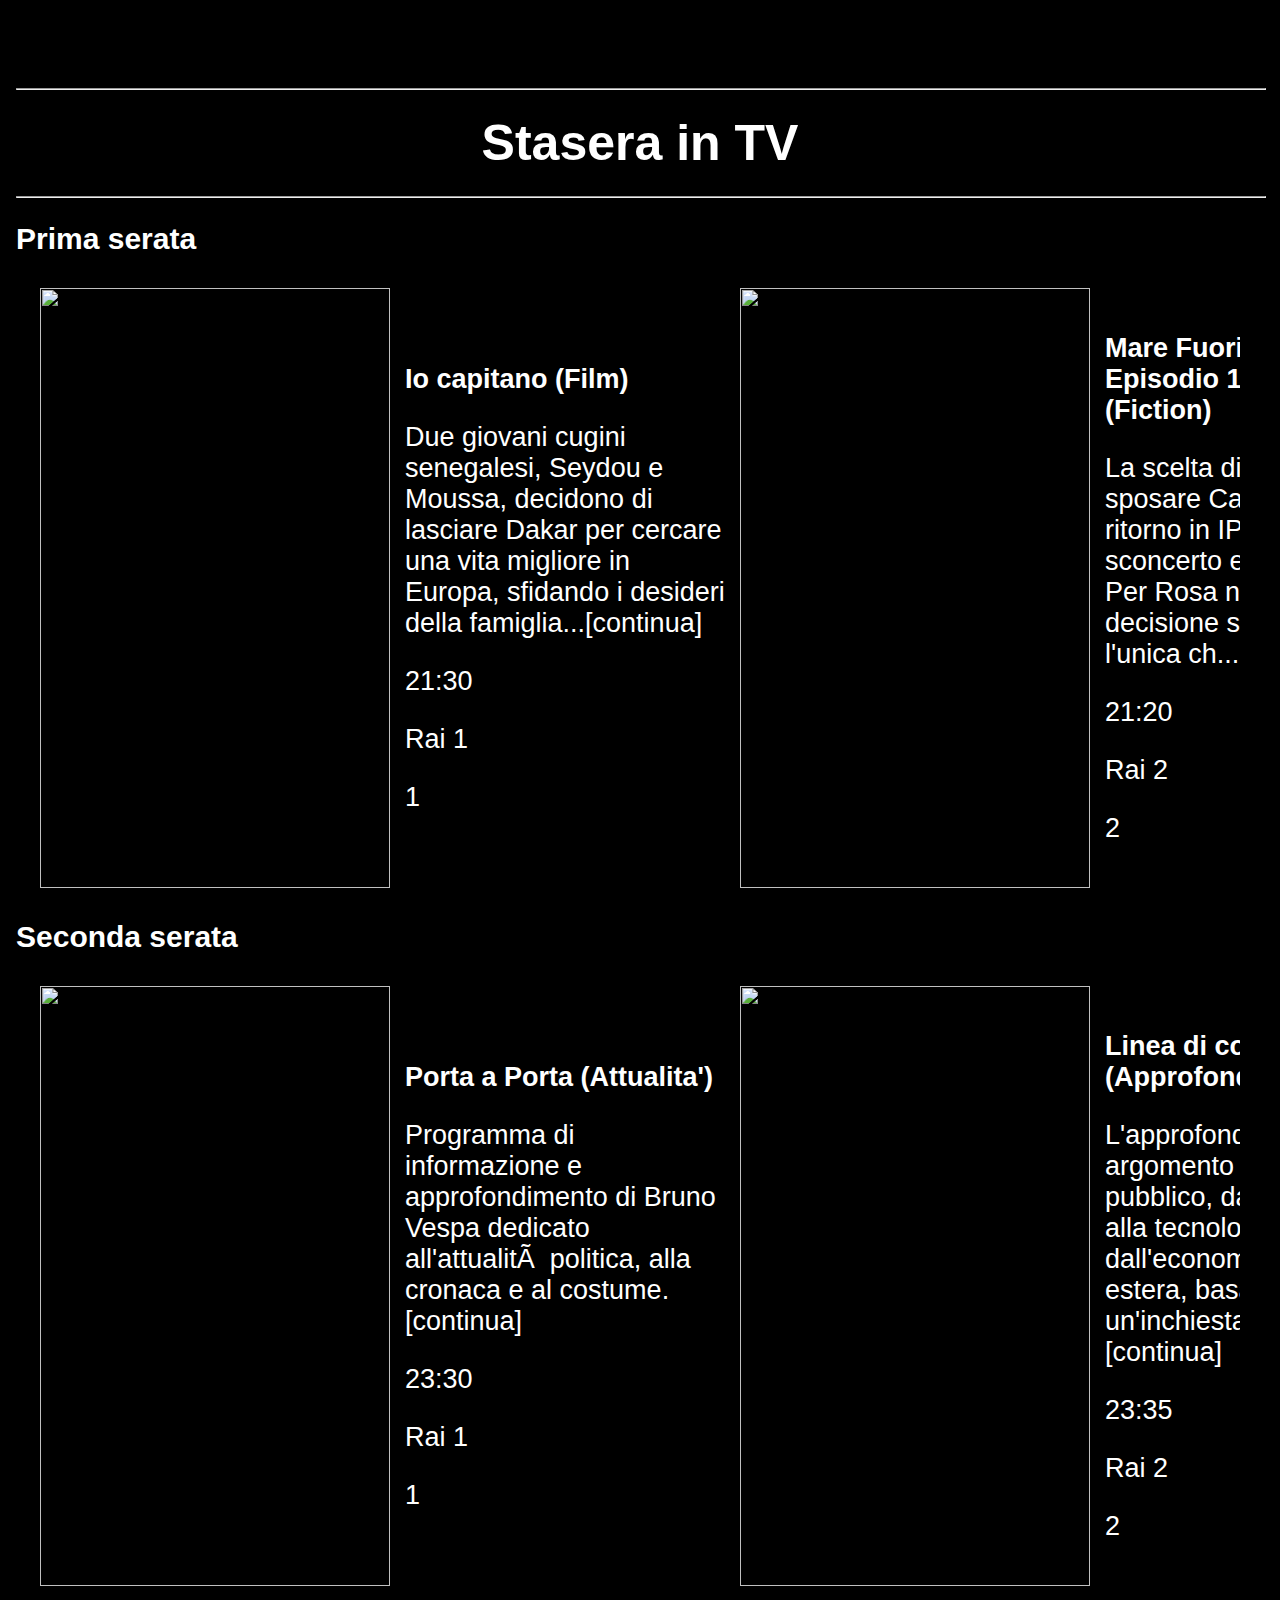
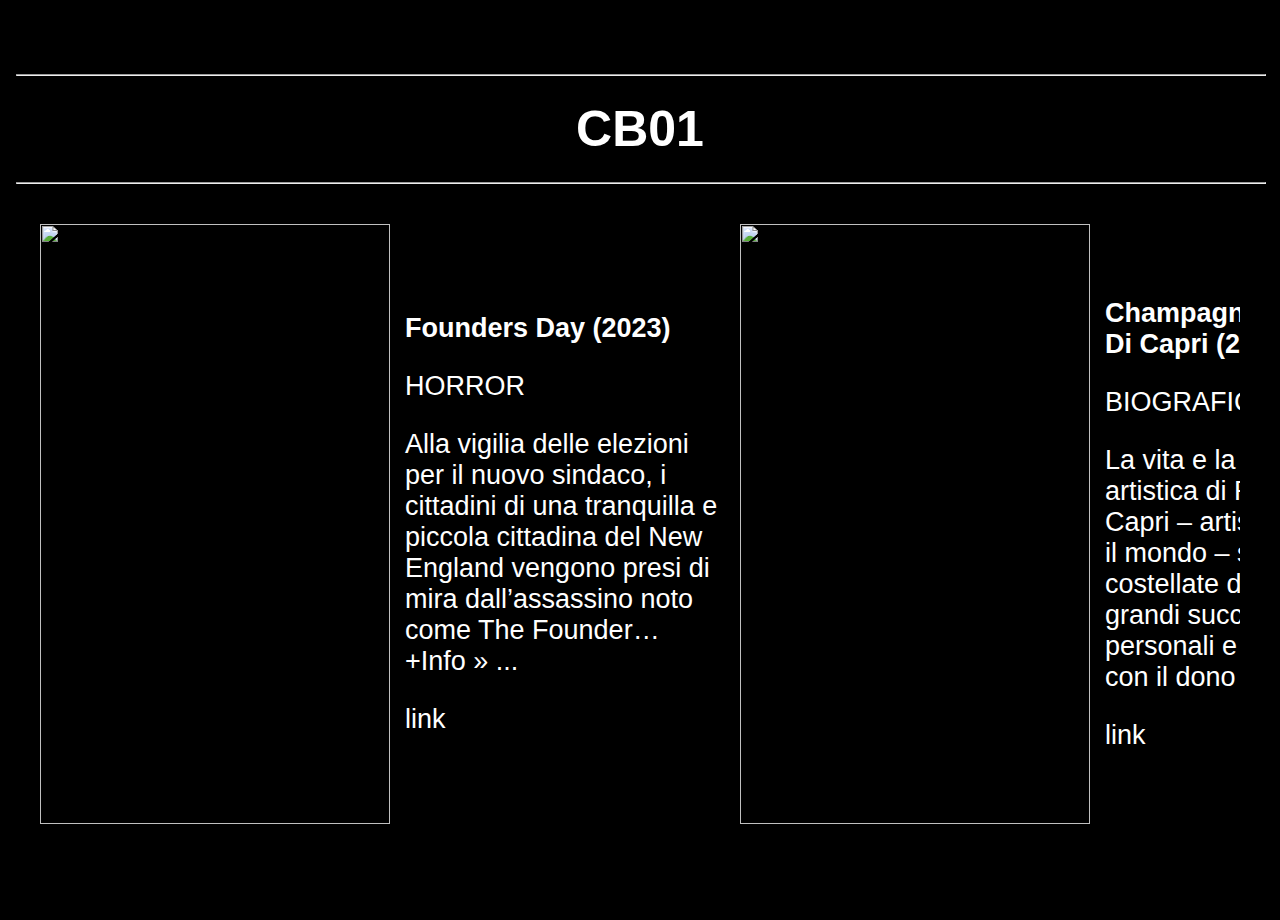
==== commit 1d2a330b: "Automated commit: generated new index.html" ====
--- a/index.html
+++ b/index.html
@@ -1 +1 @@
-<!DOCTYPE html><html><head><meta http-equiv='Content-Type' content='text/html; charset=utf-8'><title>Page Title</title><link rel='stylesheet' href='./ui/css/index.css'><script src='./ui/ScrollSnapSlider.js' type='module'></script></head><body><div class='container'><section class='column' aria-labelledby='multiple-heading'><hr><h2 id='multiple-heading'>Stasera in TV</h2><hr><h3>Prima serata</h3><ul class='scroll-snap-slider -multi'><li class='scroll-snap-slide' data-index='0'><img height='300' src=https://www.staseraintv.com/scheda/SerieTV/m/morgane_detective_geniale_-_stagione_4_episodio_3_-_penicillium_brevicaule/thumb/morgane_detective_geniale_thumb.jpg width='400'></li><li class='scroll-snap-slide' data-index='1'><article><p><b>Morgane Detective geniale - Stagione 4 Episodio 3 - Penicillium Brevicaule (SerieTV)</b></p><p>Morgane cerca di comunicare a David e TimothÃ©e che Ã¨ incinta mentre lavora a un nuovo caso d'omicidio, ma continua a pensare a Karadec. Della morte di...[continua]</p><p>21:30</p><p>Rai 1</p><p>1</p></article></li><li class='scroll-snap-slide' data-index='2'><img height='300' src=https://www.staseraintv.com/scheda/Show/s/stasera_tutto_e__possibile/thumb/stasera_tutto_e_possibile_thumb.jpg width='400'></li><li class='scroll-snap-slide' data-index='3'><article><p><b>Stasera tutto e' possibile (Show)</b></p><p>Undicesima edizione del comedy show piÃ¹ frizzante della tv, in cui personaggi dello spettacolo si mettono alla prova per portare il sorriso e il buonu...[continua]</p><p>21:20</p><p>Rai 2</p><p>2</p></article></li><li class='scroll-snap-slide' data-index='4'><img height='300' src=https://www.staseraintv.com/scheda/Approfondimento/l/le_ragazze/thumb/le_ragazze_2024_thumb.jpg width='400'></li><li class='scroll-snap-slide' data-index='5'><article><p><b>Le ragazze (Approfondimento)</b></p><p>Le Ragazze racconta le vite di donne che sono state giovani in epoche diverse. Che siano diventate famose o che non siano note, le loro storie si intr...[continua]</p><p>21:20</p><p>Rai 3</p><p>3</p></article></li><li class='scroll-snap-slide' data-index='6'><img height='300' src=https://www.staseraintv.com/scheda/Film/n/november_-_i_cinque_giorni_dopo_il_bataclan/thumb/november_-_i_cinque_giorni_dopo_il_bataclan_thumb.jpg width='400'></li><li class='scroll-snap-slide' data-index='7'><article><p><b>November - I cinque giorni dopo il Bataclan (Film)</b></p><p>Le drammatiche indagini condotte dall'antiterrorismo francese nei cinque giorni successivi agli attentati del 13 novembre 2015 a Parigi, che hanno cau...[continua]</p><p>21:18</p><p>Rai 4</p><p>21</p></article></li><li class='scroll-snap-slide' data-index='8'><img height='300' src=https://www.staseraintv.com/scheda/Film/r/riscatto_d_amore/thumb/riscatto_d_amore_thumb.jpg width='400'></li><li class='scroll-snap-slide' data-index='9'><article><p><b>Riscatto d'amore (Film)</b></p><p>Durante la corsa all'oro in California, una giovane donna di nome Angel vive intrappolata in un ciclo di abusi e prostituzione nella cittadina immagin...[continua]</p><p>21:22</p><p>Canale 5</p><p>5</p></article></li><li class='scroll-snap-slide' data-index='10'><img height='300' src=https://www.staseraintv.com/scheda/Show/l/le_iene_show_2025/thumb/le_iene_show_2025_thumb.jpg width='400'></li><li class='scroll-snap-slide' data-index='11'><article><p><b>Le Iene Show 2025 (Show)</b></p><p>Veronica Gentili con Max Angioni conduce lo storico programma di attualitÃ , interviste dissacranti e inchieste di cronaca affidate agli inviati.[continua]</p><p>21:20</p><p>Italia 1</p><p>6</p></article></li><li class='scroll-snap-slide' data-index='12'><img height='300' src=https://www.staseraintv.com/scheda/Film/b/bastille_day_-_il_colpo_del_secolo/thumb/bastille_day_-_il_colpo_del_secolo_thumb.jpg width='400'></li><li class='scroll-snap-slide' data-index='13'><article><p><b>Bastille Day - Il colpo del secolo (Film)</b></p><p>Un borseggiatore americano, Michael Mason, ruba una borsa a Parigi senza sapere che contiene un ordigno esplosivo. Dopo aver preso i soldi, getta la b...[continua]</p><p>21:09</p><p>Canale 20 Mediaset</p><p>20</p></article></li><li class='scroll-snap-slide' data-index='14'><img height='300' src=https://www.staseraintv.com/scheda/TalkShow/e/e__sempre_cartabianca/thumb/e__sempre_cartabianca_thumb.jpg width='400'></li><li class='scroll-snap-slide' data-index='15'><article><p><b>E' sempre cartabianca (TalkShow)</b></p><p>Talk di attualitÃ  e politica, approfondita e commentata dagli ospiti. Bianca Berlinguer conduce dando voce a tutte le opinioni.[continua]</p><p>21:25</p><p>Rete 4</p><p>4</p></article></li><li class='scroll-snap-slide' data-index='16'><img height='300' src=https://www.staseraintv.com/scheda/Telefilm/e/er_medici_in_prima_linea_-_stagione_1_episodio_36/thumb/er-medici_in_prima_linea_thumb.jpg width='400'></li><li class='scroll-snap-slide' data-index='17'><article><p><b>ER Medici in prima linea - Stagione 1 Episodio 36 (Telefilm)</b></p><p>Al pronto soccorso del General Hospital di Chicago, i medici sono in allerta.[continua]</p><p>21:30</p><p>Warner TV</p><p>37</p></article></li><li class='scroll-snap-slide' data-index='18'><img height='300' src=https://www.staseraintv.com/scheda/Film/t/tootsie/thumb/tootsie_thumb.jpg width='400'></li><li class='scroll-snap-slide' data-index='19'><article><p><b>Tootsie (Film)</b></p><p>Un attore di talento ma con una reputazione difficile, Michael Dorsey, si trova senza lavoro e decide di travestirsi da donna per ottenere un ruolo in...[continua]</p><p>21:10</p><p>Rai Movie</p><p>24</p></article></li><li class='scroll-snap-slide' data-index='20'><img height='300' src=https://www.staseraintv.com/scheda/Film/f/fantozzi/thumb/fantozzi_thumb.jpg width='400'></li><li class='scroll-snap-slide' data-index='21'><article><p><b>Fantozzi (Film)</b></p><p>Ugo Fantozzi, un modesto impiegato di una grande azienda italiana, vive una vita caratterizzata da una serie interminabile di sfortunati eventi e umil...[continua]</p><p>21:00</p><p>Cine 34</p><p>34</p></article></li><li class='scroll-snap-slide' data-index='22'><img height='300' src=https://www.staseraintv.com/scheda/Film/c/casper/thumb/casper_thumb.jpg width='400'></li><li class='scroll-snap-slide' data-index='23'><article><p><b>Casper (Film)</b></p><p>Nel Maine, un castello custodisce un prezioso tesoro. Quando l'affascinante Carrigan (Cathy Moriarty) lo acquista, decide di liberarsi dei fantasmi ch...[continua]</p><p>21:14</p><p>TWENTYSEVEN</p><p>27</p></article></li><li class='scroll-snap-slide' data-index='24'><img height='300' src=https://www.staseraintv.com/scheda/Film/l/l_assedio_di_fuoco/thumb/l_assedio_di_fuoco_thumb.jpg width='400'></li><li class='scroll-snap-slide' data-index='25'><article><p><b>L'assedio di fuoco (Film)</b></p><p>Larry Delong, una guardia di diligenza, cade vittima di un'imboscata orchestrata da una banda di fuorilegge guidata da Dan Marady, l'uomo che Larry ce...[continua]</p><p>21:13</p><p>Iris</p><p>22</p></article></li><li class='scroll-snap-slide' data-index='26'><img height='300' src=https://www.staseraintv.com/scheda/Docureality/d/dinner_club/thumb/dinner_club_thumb.jpg width='400'></li><li class='scroll-snap-slide' data-index='27'><article><p><b>Dinner Club (Docureality)</b></p><p>Dinner Club Ã¨ una docu-serie culinaria che combina viaggi, risate e sapori italiani. Guidati dallo chef stellato Carlo Cracco, sei attori famosi esplo...[continua]</p><p>21:30</p><p>TV8</p><p>8</p></article></li><li class='scroll-snap-slide' data-index='28'><img height='300' src=https://www.staseraintv.com/scheda/Telefilm/b/big_bang_theory_-_stagione_3_episodio_16_-_l_acquisizione_dell_excelsior/thumb/big_bang_theory_telefilm_thumb.jpg width='400'></li><li class='scroll-snap-slide' data-index='29'><article><p><b>Big Bang Theory - Stagione 3 Episodio 16 - L'acquisizione dell'Excelsior (Telefilm)</b></p><p>Pasadena, California. Quattro giovani scienziati di diversi campi - un fisico sperimentale (Leonard Hofstadter), un fisico teorico (Sheldon Cooper), u...[continua]</p><p>21:25</p><p>Italia 2</p><p>49</p></article></li><li class='scroll-snap-slide' data-index='30'><img height='300' src=https://www.staseraintv.com/scheda/Film/c/c_e__posta_per_te/thumb/c_e__posta_per_te_thumb.jpg width='400'></li><li class='scroll-snap-slide' data-index='31'><article><p><b>C'e' posta per te (Film)</b></p><p>In una frenetica New York, due sconosciuti, Kathleen e Joe, si innamorano grazie a una serie di messaggi email, senza sapere che nella vita reale sono...[continua]</p><p>21:39</p><p>La 5</p><p>30</p></article></li><li class='scroll-snap-slide' data-index='32'><img height='300' src=https://www.staseraintv.com/scheda/Film/h/hunter_killer_-_caccia_negli_abissi/thumb/hunter_killer_caccia_negli_abissi_thumb.jpg width='400'></li><li class='scroll-snap-slide' data-index='33'><article><p><b>Hunter Killer - Caccia negli abissi (Film)</b></p><p>Nel gelido cuore dell'Artico, un sottomarino americano, il USS Tampa Bay, scompare misteriosamente sotto la superficie glaciale. Intanto, nelle profon...[continua]</p><p>21:30</p><p>NOVE</p><p>9</p></article></li><li class='scroll-snap-slide' data-index='34'><img height='300' src=https://www.staseraintv.com/scheda/Telefilm/i/il_trono_di_spade_-_stagione_2_episodio_1_-_il_nord_non_dimentica/thumb/il_trono_di_spade_thumb.jpg width='400'></li><li class='scroll-snap-slide' data-index='35'><article><p><b>Il Trono di Spade - Stagione 2 Episodio 1 - Il Nord non dimentica (Telefilm)</b></p><p>La morte di Robert Baratheon ha portato la corona sulla testa di Joffrey Baratheon, figlio nato perÃ² dallâincesto fra i fratelli gemelli Cersei e Jaim...[continua]</p><p>21:15</p><p>Cielo</p><p>26</p></article></li><li class='scroll-snap-slide' data-index='36'><img height='300' src=https://www.staseraintv.com/scheda/Attualita'/d/di_martedi_/thumb/di_martedi_2025_thumb.jpg width='400'></li><li class='scroll-snap-slide' data-index='37'><article><p><b>Di Martedi' (Attualita')</b></p><p>L'appuntamento settimanale con la politica e l'attualitÃ .[continua]</p><p>21:15</p><p>La7</p><p>7</p></article></li><li class='scroll-snap-slide' data-index='38'><img height='300' src=https://www.staseraintv.com/scheda/SerieTV/j/josephine_ange_gardien/thumb/josephine_ange_gardien_thumb.jpg width='400'></li><li class='scroll-snap-slide' data-index='39'><article><p><b>Josephine Ange Gardien (SerieTV)</b></p><p>Jose'phine Delamarre (Mimie Mathy) e' un angelo custode che dal cielo scende sulla terra. Con la sua finezza psicologica, il suo potere di persuasione...[continua]</p><p>21:15</p><p>La7 D</p><p>29</p></article></li><li class='scroll-snap-slide' data-index='40'><img height='300' src=https://www.staseraintv.com/scheda/Cucina/i/in_cucina_con_luca_pappagallo_-_stagione_5_episodio_12_-_ricette_povere/thumb/in_cucina_con_luca_pappagallo_thumb.jpg width='400'></li><li class='scroll-snap-slide' data-index='41'><article><p><b>In cucina con Luca Pappagallo - Stagione 5 Episodio 12 - Ricette povere (Cucina)</b></p><p>Luca Pappagallo prepara scarole e fagioli, minestra del paradiso e il paparot.[continua]</p><p>21:25</p><p>Food Network</p><p>33</p></article></li><li class='scroll-snap-slide' data-index='42'><img height='300' src=https://www.staseraintv.com/scheda/Telefilm/c/chicago_p_d__-_stagione_10_episodio_17_-_fuori_dal_baratro/thumb/chicago_p_d__thumb.jpg width='400'></li><li class='scroll-snap-slide' data-index='43'><article><p><b>Chicago P.D. - Stagione 10 Episodio 17 - Fuori dal baratro (Telefilm)</b></p><p>In occasione di una seduta di psicoterapia, la terapista chiede a Burgess, affetta da PTDS, di portare con se' Ruzek per una seduta familiare. Nel fra...[continua]</p><p>21:15</p><p>TOP CRIME</p><p>39</p></article></li><li class='scroll-snap-slide' data-index='44'><img height='300' src=https://www.staseraintv.com/scheda/SerieTV/l/l_ispettore_dalgliesh_-_stagione_3_episodio_2_-_copritele_il_volto/thumb/l_ispettore_dalgliesh_thumb.jpg width='400'></li><li class='scroll-snap-slide' data-index='45'><article><p><b>L'ispettore Dalgliesh - Stagione 3 Episodio 2 - Copritele il volto (SerieTV)</b></p><p>La cameriera di un'importante famiglia viene uccisa, e oscuri segreti vengono a galla...[continua]</p><p>21:10</p><p>GIALLO TV</p><p>38</p></article></li><li class='scroll-snap-slide' data-index='46'><img height='300' src=https://www.staseraintv.com/scheda/Miniserie/i/il_respiro_della_liberta_/thumb/il_respiro_della_liberta__thumb.jpg width='400'></li><li class='scroll-snap-slide' data-index='47'><article><p><b>Il respiro della liberta' (Miniserie)</b></p><p>Nella Germania del dopoguerra, due giovani donne, Marie Kastner ed Erika Strumm, cercano di trovare il loro posto in un mondo in rapido cambiamento. M...[continua]</p><p>21:20</p><p>Rai Premium</p><p>25</p></article></li><li class='scroll-snap-slide' data-index='48'><img height='300' src=https://www.staseraintv.com/scheda/Reality/g/grande_fratello_2025/thumb/grande_fratello_2025_thumb.jpg width='400'></li><li class='scroll-snap-slide' data-index='49'><article><p><b>Grande Fratello 2025 (Reality)</b></p><p>Si accendono le telecamere della casa del Grande Fratello per spiare gli inquilini della casa piÃ¹ famosa della tv.[continua]</p><p>21:06</p><p>Mediaset Extra</p><p>55</p></article></li><li class='scroll-snap-slide' data-index='50'><img height='300' src=https://www.staseraintv.com/scheda/Docureality/f/finche_design_non_ci_separi_-_stagione_1_episodio_5_-_valore_da_massimizzare/thumb/finche_design_non_ci_separi_thumb.jpg width='400'></li><li class='scroll-snap-slide' data-index='51'><article><p><b>FinchÃ© design non ci separi - Stagione 1 Episodio 5 - Valore da massimizzare (Docureality)</b></p><p>Eilyn cerca di massimizzare il valore di un grattacielo.[continua]</p><p>21:00</p><p>HGTV - HOME GARDEN TV</p><p>56</p></article></li></ul><h3>Seconda serata</h3><ul class='scroll-snap-slider -multi'><li class='scroll-snap-slide' data-index='0'><img height='300' src=https://www.staseraintv.com/scheda/Attualita'/p/porta_a_porta/thumb/porta_a_porta_rai_thumb.jpg width='400'></li><li class='scroll-snap-slide' data-index='1'><article><p><b>Porta a Porta (Attualita')</b></p><p>Programma di informazione e approfondimento di Bruno Vespa dedicato all'attualitÃ  politica, alla cronaca e al costume.[continua]</p><p>23:45</p><p>Rai 1</p><p>1</p></article></li><li class='scroll-snap-slide' data-index='2'><img height='300' src=https://www.staseraintv.com/scheda/Show/s/stasera_c_e__cattelan_su_raidue/thumb/stasera_c_e__cattelan_su_raidue_thumb.jpg width='400'></li><li class='scroll-snap-slide' data-index='3'><article><p><b>Stasera c'e' Cattelan su Raidue (Show)</b></p><p>l Late Show di seconda serata di Alessandro Cattelan, con interviste sorprendenti, ospiti che si mettono alla prova, monologhi, musica e la capacitÃ  d...[continua]</p><p>00:00</p><p>Rai 2</p><p>2</p></article></li><li class='scroll-snap-slide' data-index='4'><img height='300' src=https://www.staseraintv.com/scheda/TalkShow/a/a_casa_di_maria_latella/thumb/a_casa_di_maria_latella_thumb.jpg width='400'></li><li class='scroll-snap-slide' data-index='5'><article><p><b>A casa di Maria Latella (TalkShow)</b></p><p>Un house talk in cui la padrona di casa offre ai suoi ospiti spunti di discussione su temi di politica, economia, attualitÃ  e cultura. Una serata tra ...[continua]</p><p>23:15</p><p>Rai 3</p><p>3</p></article></li><li class='scroll-snap-slide' data-index='6'><img height='300' src=https://www.staseraintv.com/scheda/Film/h/holy_spider/thumb/holy_spider_thumb.jpg width='400'></li><li class='scroll-snap-slide' data-index='7'><article><p><b>Holy spider (Film)</b></p><p>Arezoo Rahimi, una giornalista di Teheran, arriva nella cittÃ  santa di Mashhad per indagare su un serial killer che prende di mira le prostitute local...[continua]</p><p>23:33</p><p>Rai 4</p><p>21</p></article></li><li class='scroll-snap-slide' data-index='8'><img height='300' src=https://www.staseraintv.com/scheda/Rubrica/x/x_-_style/thumb/x_style_2024_thumb.jpg width='400'></li><li class='scroll-snap-slide' data-index='9'><article><p><b>X - Style (Rubrica)</b></p><p>L'appuntamento glamour dedicato alla moda, al costume, alle tendenze e ai personagi dello stile che verra'.[continua]</p><p>00:15</p><p>Canale 5</p><p>5</p></article></li><li class='scroll-snap-slide' data-index='10'><img height='300' src=https://www.staseraintv.com/scheda/Cartoni/a/american_dad_-_papa__e__un_fantasma/thumb/american_dad_thumb.jpg width='400'></li><li class='scroll-snap-slide' data-index='11'><article><p><b>American Dad - Papa' e' un fantasma (Cartoni)</b></p><p>La famiglia Smith assiste in diretta TV alla morte di Jack, evento che sconvolge Stan. L'unico modo per aiutarlo a superare il lutto sembra essere una...[continua]</p><p>01:10</p><p>Italia 1</p><p>6</p></article></li><li class='scroll-snap-slide' data-index='12'><img height='300' src=https://www.staseraintv.com/scheda/Film/d/dead_man_down_-_il_sapore_della_vendetta/thumb/dead_man_down_-_il_sapore_della_vendetta_thumb.jpg width='400'></li><li class='scroll-snap-slide' data-index='13'><article><p><b>Dead Man Down - Il sapore della vendetta (Film)</b></p><p>In una New York cupa e intrisa di vendetta, Victor, braccio destro di un potente signore del crimine, vive una doppia vita, segretamente pianificando ...[continua]</p><p>23:02</p><p>Canale 20 Mediaset</p><p>20</p></article></li><li class='scroll-snap-slide' data-index='14'><img height='300' src=https://www.staseraintv.com/scheda/Docureality/d/dalla_parte_degli_animali/thumb/dalla_parte_degli_animali_2024_thumb.jpg width='400'></li><li class='scroll-snap-slide' data-index='15'><article><p><b>Dalla parte degli animali (Docureality)</b></p><p>In ciascuna puntata proporremo cinque adozioni, presentando i nostri amici che cercano una nuova famiglia, vi mostreremo le loro immagini e vi raccont...[continua]</p><p>00:50</p><p>Rete 4</p><p>4</p></article></li><li class='scroll-snap-slide' data-index='16'><img height='300' src=https://www.staseraintv.com/scheda/Telefilm/e/er_medici_in_prima_linea_-_stagione_1_episodio_37/thumb/er-medici_in_prima_linea_thumb.jpg width='400'></li><li class='scroll-snap-slide' data-index='17'><article><p><b>ER Medici in prima linea - Stagione 1 Episodio 37 (Telefilm)</b></p><p>Al pronto soccorso del General Hospital di Chicago, i medici sono in allerta.[continua]</p><p>00:45</p><p>Warner TV</p><p>37</p></article></li><li class='scroll-snap-slide' data-index='18'><img height='300' src=https://www.staseraintv.com/scheda/Film/b/bombshell_-_la_voce_dello_scandalo/thumb/bombshell_-_la_voce_dello_scandalo_thumb.jpg width='400'></li><li class='scroll-snap-slide' data-index='19'><article><p><b>Bombshell - La voce dello scandalo (Film)</b></p><p>Nel cuore del mondo dei media americani, un gruppo di donne coraggiose decide di denunciare il comportamento predatorio e abusivo del potentissimo cap...[continua]</p><p>23:10</p><p>Rai Movie</p><p>24</p></article></li><li class='scroll-snap-slide' data-index='20'><img height='300' src=https://www.staseraintv.com/scheda/Film/f/fracchia_la_belva_umana/thumb/fracchia_la_belva_umana_thumb.jpg width='400'></li><li class='scroll-snap-slide' data-index='21'><article><p><b>Fracchia la belva umana (Film)</b></p><p>Giandomenico Fracchia, un impiegato timido e sfortunato, si trova in un guaio incredibile quando viene scambiato per un pericoloso criminale noto come...[continua]</p><p>23:12</p><p>Cine 34</p><p>34</p></article></li><li class='scroll-snap-slide' data-index='22'><img height='300' src=https://www.staseraintv.com/scheda/Film/d/dottore_in_carriera/thumb/dottore_in_carriera_thumb.jpg width='400'></li><li class='scroll-snap-slide' data-index='23'><article><p><b>Dottore in carriera (Film)</b></p><p>Un giovane e ambizioso medico, Ben Stone, lascia il pronto soccorso di Washington per inseguire il sogno di diventare un chirurgo plastico a Beverly H...[continua]</p><p>23:05</p><p>TWENTYSEVEN</p><p>27</p></article></li><li class='scroll-snap-slide' data-index='24'><img height='300' src=https://www.staseraintv.com/scheda/Film/m/mezzo_dollaro_d_argento/thumb/mezzo_dollaro_d_argento_thumb.jpg width='400'></li><li class='scroll-snap-slide' data-index='25'><article><p><b>Mezzo dollaro d'argento (Film)</b></p><p>Nel 1877, Johnny Ketchum, figlio di un famigerato pistolero, intraprende un viaggio per scoprire la veritÃ  sulla morte di sua madre e sul passato oscu...[continua]</p><p>22:55</p><p>Iris</p><p>22</p></article></li><li class='scroll-snap-slide' data-index='26'><img height='300' src=https://www.staseraintv.com/scheda/Film/t/tutte_contro_lui_-_the_other_woman/thumb/tutte_contro_lui_-_the_other_woman_thumb.jpg width='400'></li><li class='scroll-snap-slide' data-index='27'><article><p><b>Tutte contro lui - The Other Woman (Film)</b></p><p>Carly, unâavvocata di Manhattan, scopre che il suo affascinante fidanzato Mark Ã¨ sposato con Kate. Inizialmente rivali, Carly e Kate si alleano quando...[continua]</p><p>23:40</p><p>TV8</p><p>8</p></article></li><li class='scroll-snap-slide' data-index='28'><img height='300' src=https://www.staseraintv.com/scheda/Cartoni/o/one_piece_-_il_passato_che_si_e__lasciato_alle_spalle__sanji_vinsmoke/thumb/one_piece_thumb.jpg width='400'></li><li class='scroll-snap-slide' data-index='29'><article><p><b>One Piece - Il passato che si e' lasciato alle spalle. Sanji Vinsmoke (Cartoni)</b></p><p>Nami riesce a tenere impegnato Cracker cosi' che Luffy recupera le forze ed e' pronto ad affrontarlo di nuovo. Intanto Sanji si scontra con Niji, ma e...[continua]</p><p>23:45</p><p>Italia 2</p><p>49</p></article></li><li class='scroll-snap-slide' data-index='30'><img height='300' src=https://www.staseraintv.com/scheda/Reality/g/grande_fratello_2025/thumb/grande_fratello_2025_thumb.jpg width='400'></li><li class='scroll-snap-slide' data-index='31'><article><p><b>Grande Fratello 2025 (Reality)</b></p><p>Si accendono le telecamere della casa del Grande Fratello per spiare gli inquilini della casa piÃ¹ famosa della tv.[continua]</p><p>00:00</p><p>La 5</p><p>30</p></article></li><li class='scroll-snap-slide' data-index='32'><img height='300' src=https://www.staseraintv.com/scheda/Film/m/money_monster_-_l_altra_faccia_del_denaro/thumb/money_monster_-_l_altra_faccia_del_denaro_thumb.jpg width='400'></li><li class='scroll-snap-slide' data-index='33'><article><p><b>Money Monster - L'altra faccia del denaro (Film)</b></p><p>Lee Gates, carismatico conduttore di un programma televisivo finanziario, si trova improvvisamente ostaggio di Kyle Budwell, un giovane investitore ch...[continua]</p><p>00:00</p><p>NOVE</p><p>9</p></article></li><li class='scroll-snap-slide' data-index='34'><img height='300' src=https://www.staseraintv.com/scheda/Film/a/amore_facciamo_scambio_/thumb/amore_facciamo_scambio__thumb.jpg width='400'></li><li class='scroll-snap-slide' data-index='35'><article><p><b>Amore facciamo scambio? (Film)</b></p><p>Rachel, una gioielliera, incontra Vincent, un web designer, e tra i due nasce subito una forte attrazione. Decidono di organizzare una cena con i risp...[continua]</p><p>23:15</p><p>Cielo</p><p>26</p></article></li><li class='scroll-snap-slide' data-index='36'><img height='300' src=https://www.staseraintv.com/scheda/Attualita'/o/otto_e_mezzo/thumb/otto_e_mezzo_la7_thumb.jpg width='400'></li><li class='scroll-snap-slide' data-index='37'><article><p><b>Otto e mezzo (Attualita')</b></p><p>L'approfondimento di attualita' e politica di La7. In ogni puntata gli ospiti in studio dibattono sui temi di maggior interesse del giorno appena tras...[continua]</p><p>01:10</p><p>La7</p><p>7</p></article></li><li class='scroll-snap-slide' data-index='38'><img height='300' src=https://www.staseraintv.com/scheda/SerieTV/j/josephine_ange_gardien/thumb/josephine_ange_gardien_thumb.jpg width='400'></li><li class='scroll-snap-slide' data-index='39'><article><p><b>Josephine Ange Gardien (SerieTV)</b></p><p>Jose'phine Delamarre (Mimie Mathy) e' un angelo custode che dal cielo scende sulla terra. Con la sua finezza psicologica, il suo potere di persuasione...[continua]</p><p>23:05</p><p>La7 D</p><p>29</p></article></li><li class='scroll-snap-slide' data-index='40'><img height='300' src=https://www.staseraintv.com/scheda/Cucina/l/liguria_a_tavola_-_stagione_2_episodio_1/thumb/liguria_a_tavola_thumb.jpg width='400'></li><li class='scroll-snap-slide' data-index='41'><article><p><b>Liguria a tavola - Stagione 2 Episodio 1 (Cucina)</b></p><p>Scopriamo le bontÃ  culinarie liguri.[continua]</p><p>23:00</p><p>Food Network</p><p>33</p></article></li><li class='scroll-snap-slide' data-index='42'><img height='300' src=https://www.staseraintv.com/scheda/Telefilm/c/c_s_i__miami_-_stagione_6_episodio_3_-_sottosopra/thumb/c_s_i_miami_thumb.jpg width='400'></li><li class='scroll-snap-slide' data-index='43'><article><p><b>C.S.I. Miami - Stagione 6 Episodio 3 - Sottosopra (Telefilm)</b></p><p>Mentre sta per essere trasferito in carcere, Julio Rentoria grida ai quattro venti che regalera' due milioni di dollari a chiunque promettera' di aiut...[continua]</p><p>23:01</p><p>TOP CRIME</p><p>39</p></article></li><li class='scroll-snap-slide' data-index='44'><img height='300' src=https://www.staseraintv.com/scheda/Telefilm/l/l_ispettore_barnaby_-_stagione_10_episodio_6_-_la_prova_dell_innocenza/thumb/l_ispettore_barnaby_thumb.jpg width='400'></li><li class='scroll-snap-slide' data-index='45'><article><p><b>L'ispettore Barnaby - Stagione 10 Episodio 6 - La prova dell'innocenza (Telefilm)</b></p><p>Un fotografo amatoriale viene trovato morto nei boschi. L'indagine punta verso una persona veramente insospettabile: lo stesso ispettore Barnaby!.[continua]</p><p>23:10</p><p>GIALLO TV</p><p>38</p></article></li><li class='scroll-snap-slide' data-index='46'><img height='300' src=https://www.staseraintv.com/scheda/Film/l/la_regina_del_peccato/thumb/la_regina_del_peccato_thumb.jpg width='400'></li><li class='scroll-snap-slide' data-index='47'><article><p><b>La regina del peccato (Film)</b></p><p>Posy Pinkerton, una giovane illustratrice medica con una vita apparentemente perfetta, Ã¨ fidanzata con Tom, un medico amorevole, e si prepara a un fut...[continua]</p><p>23:00</p><p>Rai Premium</p><p>25</p></article></li><li class='scroll-snap-slide' data-index='48'><img height='300' src=https://www.staseraintv.com/scheda/Reality/g/grande_fratello_2025/thumb/grande_fratello_2025_thumb.jpg width='400'></li><li class='scroll-snap-slide' data-index='49'><article><p><b>Grande Fratello 2025 (Reality)</b></p><p>Si accendono le telecamere della casa del Grande Fratello per spiare gli inquilini della casa piÃ¹ famosa della tv.[continua]</p><p>00:00</p><p>Mediaset Extra</p><p>55</p></article></li><li class='scroll-snap-slide' data-index='50'><img height='300' src=https://www.staseraintv.com/scheda/Docureality/f/finche_design_non_ci_separi_-_stagione_1_episodio_6_-_scelte_costose/thumb/finche_design_non_ci_separi_thumb.jpg width='400'></li><li class='scroll-snap-slide' data-index='51'><article><p><b>FinchÃ© design non ci separi - Stagione 1 Episodio 6 - Scelte costose (Docureality)</b></p><p>Eilyn cerca di capire se, con il suo lavoro di design, ha dato valore a un grattacielo.[continua]</p><p>23:00</p><p>HGTV - HOME GARDEN TV</p><p>56</p></article></li></ul></section><section class='column' aria-labelledby='multiple-heading'><hr><h2 id='multiple-heading'>CB01</h2><hr><ul class='scroll-snap-slider -multi'><li class='scroll-snap-slide' data-index='0'><img height='300' src=https://cb01net.stream/wp-content/uploads/2025/03/71VBsOrSqAL._SL1500_-70-200x300.jpg width='400'></li><li class='scroll-snap-slide' data-index='1'><article><p><b>Founders Day  (2023)</b></p><p>HORROR</p><p>Alla vigilia delle elezioni per il nuovo sindaco, i cittadini di una tranquilla e piccola cittadina del New England vengono presi di mira dall’assassino noto come The Founder… +Info » ...</p><p><a href='https://cb01net.stream/founders-day-hd-2023/'>link</a></p></article></li><li class='scroll-snap-slide' data-index='2'><img height='300' src=https://cb01net.stream/wp-content/uploads/2025/03/71VBsOrSqAL._SL1500_-69-200x300.jpg width='400'></li><li class='scroll-snap-slide' data-index='3'><article><p><b>Champagne – Peppino Di Capri  (2025)</b></p><p>BIOGRAFICO</p><p>La vita e la carriera artistica di Peppino Di Capri – artista noto in tutto il mondo – sono state costellate da un’altalena di grandi successi e crisi personali e artistiche. Nato con il dono dell ...</p><p><a href='https://cb01net.stream/champagne-peppino-di-capri-hd-2025/'>link</a></p></article></li><li class='scroll-snap-slide' data-index='4'><img height='300' src=https://cb01net.stream/wp-content/uploads/2025/03/71VBsOrSqAL._SL1500_-68-200x300.jpg width='400'></li><li class='scroll-snap-slide' data-index='5'><article><p><b>Get Away: Fuga senza uscita  (2024)</b></p><p>HORROR</p><p>Una famiglia disfunzionale parte di malavoglia per una vacanza su un’isola britannica sperduta. Il viaggio prende una piega inaspettata quando la famigliola scopre che nel luogo remoto in cui stanno villeggia ...</p><p><a href='https://cb01net.stream/get-away-fuga-senza-uscita-hd-2024/'>link</a></p></article></li><li class='scroll-snap-slide' data-index='6'><img height='300' src=https://cb01net.stream/wp-content/uploads/2025/03/71VBsOrSqAL._SL1500_-67-200x300.jpg width='400'></li><li class='scroll-snap-slide' data-index='7'><article><p><b>Biancaneve (2025)</b></p><p>FANTASY</p><p>Una bellissima giovane principessa viene perseguitata da una regina gelosa e cerca rifugio a casa di sette nani nella campagna tedesca… +Info » Streaming: Maxstream Mixdrop Downl ...</p><p><a href='https://cb01net.stream/biancaneve-2025/'>link</a></p></article></li><li class='scroll-snap-slide' data-index='8'><img height='300' src=https://cb01net.stream/wp-content/uploads/2025/03/71VBsOrSqAL._SL1500_-65-200x300.jpg width='400'></li><li class='scroll-snap-slide' data-index='9'><article><p><b>Una notte a New York  (2023)</b></p><p>DRAMMATICO</p><p>Una donna prende un taxi dall’aeroporto JFK di New York e si ritrova coinvolta in una profonda conversazione insieme all’autista, raccontandosi a vicenda le storie delle relazioni più importanti che ha ...</p><p><a href='https://cb01net.stream/una-notte-a-new-york-hd-2023/'>link</a></p></article></li><li class='scroll-snap-slide' data-index='10'><img height='300' src=https://cb01net.stream/wp-content/uploads/2025/03/LOC1_60639-1-200x300.jpg width='400'></li><li class='scroll-snap-slide' data-index='11'><article><p><b>Freud – L’ultima analisi  (2023)</b></p><p>DRAMMATICO</p><p>Vigilia della Seconda guerra mondiale. Un anziano Sigmund Freud invita l’iconico autore C.S. Lewis per intrattenere un dibattito sull’esistenza di Dio. Esplorando la relazione unica di Freud con la figl ...</p><p><a href='https://cb01net.stream/freud-lultima-analisi-hd-2023/'>link</a></p></article></li><li class='scroll-snap-slide' data-index='12'><img height='300' src=https://cb01net.stream/wp-content/uploads/2025/03/71VBsOrSqAL._SL1500_-63-200x300.jpg width='400'></li><li class='scroll-snap-slide' data-index='13'><article><p><b>Noryang: La battaglia finale  (2023)</b></p><p>STORICO</p><p>È l’inverno del 1598 quando la guerra di Imjin, durata sette anni, si avvicina al termine. L’ammiraglio Yi Sun-shin guida una flotta alleata di navi Joseon e Ming per annientare l’esercito Wae. L ...</p><p><a href='https://cb01net.stream/noryang-la-battaglia-finale-hd-2023/'>link</a></p></article></li><li class='scroll-snap-slide' data-index='14'><img height='300' src=https://cb01net.stream/wp-content/uploads/2025/03/71VBsOrSqAL._SL1500_-59-200x300.jpg width='400'></li><li class='scroll-snap-slide' data-index='15'><article><p><b>Dicono di te  (2024)</b></p><p>COMMEDIA</p><p>La vita di Giancarlo, autore televisivo di successo, sembra perfetta e tranquilla, fino all’arrivo del cugino Bernardo, che lo convince di poter sentire ciò che le persone dicono alle spalle degli altri. Pia ...</p><p><a href='https://cb01net.stream/dicono-di-te-hd-2024/'>link</a></p></article></li><li class='scroll-snap-slide' data-index='16'><img height='300' src=https://cb01net.stream/wp-content/uploads/2025/03/71VBsOrSqAL._SL1500_-58-200x300.jpg width='400'></li><li class='scroll-snap-slide' data-index='17'><article><p><b>The Fire Inside: Lotta per la vittoria  (2024)</b></p><p>BIOGRAFICO</p><p>Claressa Shields, detta T-Rex, è una pugile di talento nata e cresciuta a Flint, nel Michigan. Shields si è allenata tutta la vita per riuscire a diventare la prima donna statunitense a vincere una medaglia dR ...</p><p><a href='https://cb01net.stream/the-fire-inside-lotta-per-la-vittoria-hd-2024/'>link</a></p></article></li><li class='scroll-snap-slide' data-index='18'><img height='300' src=https://cb01net.stream/wp-content/uploads/2025/03/71VBsOrSqAL._SL1500_-57-200x300.jpg width='400'></li><li class='scroll-snap-slide' data-index='19'><article><p><b>Il giorno dell’incontro [B/N]  (2023)</b></p><p>DRAMMATICO</p><p>Il giorno che precede il suo primo incontro di boxe dopo essere uscito di carcere, l’ex pugile di caratura mondiale Mike Flannigan vaga per le strade di New York in cerca di redenzione. Si rimette in contatto ...</p><p><a href='https://cb01net.stream/il-giorno-dellincontro-b-n-hd-2023/'>link</a></p></article></li><li class='scroll-snap-slide' data-index='20'><img height='300' src=https://cb01net.stream/wp-content/uploads/2025/03/71VBsOrSqAL._SL1500_-56-200x300.jpg width='400'></li><li class='scroll-snap-slide' data-index='21'><article><p><b>Ops! È già Natale  (2024)</b></p><p>COMMEDIA</p><p>Una coppia statunitense porta la figlia Claire, di 10 anni, nelle Dolomiti, nell’hotel in cui soggiorna il nonno Lawrence. Di solito la famiglia visita il nonno durante le feste natalizie, ma quest’anno ...</p><p><a href='https://cb01net.stream/ops-e-gia-natale-hd-2024/'>link</a></p></article></li><li class='scroll-snap-slide' data-index='22'><img height='300' src=https://cb01net.stream/wp-content/uploads/2025/03/AAAABU2Ez2PFHQuXqwsaq1CHMokI8HkhODYndm1aE0OzFwHPFgEXmwZeGtyEkXzpBWosvN74o2Q3Ykq4xrf0J0oilkX9cVF2Y5Tnrvf726Gwar0fkAB5r8ZJPw1pxESOU3tynGjfbw-200x300.jpg width='400'></li><li class='scroll-snap-slide' data-index='23'><article><p><b>Little Siberia  (2025)</b></p><p>THRILLER</p><p>La fede di un pastore viene messa a durissima prova dopo il drammatico atterraggio di un meteorite nella sua piccola cittadina finlandese. L’impatto, infatti, scatena i peggiori istinti nella comunità, getta ...</p><p><a href='https://cb01net.stream/little-siberia-hd-2025/'>link</a></p></article></li><li class='scroll-snap-slide' data-index='24'><img height='300' src=https://cb01net.stream/wp-content/uploads/2025/03/AAAABRcjUpzdRTH1ES5HpT_58OAgV969yDE5B6OgpIp4XsoR9-UJlXP8TJ3yQU6EHpoyd3FcoawBQbk5jsRHXP0KEpqbP6zdf7hyvzQW4u7knr533SxvtYAWgiUEA-xOmf7GRk0Mvg-200x300.jpg width='400'></li><li class='scroll-snap-slide' data-index='25'><article><p><b>Tre rivelazioni  (2025)</b></p><p>GIALLO</p><p>Un pastore religioso è convinto che punire in prima persona il colpevole dietro il caso di una persona scomparsa rappresenti la sua chiamata divina. Il detective della polizia assegnato a quell’indagine, inv ...</p><p><a href='https://cb01net.stream/tre-rivelazioni-hd-2025/'>link</a></p></article></li><li class='scroll-snap-slide' data-index='26'><img height='300' src=https://cb01net.stream/wp-content/uploads/2025/03/71VBsOrSqAL._SL1500_-55-200x300.jpg width='400'></li><li class='scroll-snap-slide' data-index='27'><article><p><b>Hard Home  (2024)</b></p><p>THRILLER</p><p>Una madre in lutto vuole a ogni costo vendicarsi dell’assassino della figlia e riesce ad attirarlo all’interno di casa sua, tappezzata di tecnologia domotica all’avanguardia… +Info » & ...</p><p><a href='https://cb01net.stream/hard-home-hd-2024/'>link</a></p></article></li><li class='scroll-snap-slide' data-index='28'><img height='300' src=https://cb01net.stream/wp-content/uploads/2025/03/71VBsOrSqAL._SL1500_-48-200x300.jpg width='400'></li><li class='scroll-snap-slide' data-index='29'><article><p><b>O’Dessa   (2025)</b></p><p>MUSICALE</p><p>Una ragazza di campagna è impegnata in una ricerca epica per recuperare un caro cimelio di famiglia. Il suo viaggio la porta in una città strana e pericolosa dove incontra il suo unico vero amore. Per salvare l&# ...</p><p><a href='https://cb01net.stream/odessa-hd-2025/'>link</a></p></article></li><li class='scroll-snap-slide' data-index='30'><img height='300' src=https://cb01net.stream/wp-content/uploads/2025/03/71VBsOrSqAL._SL1500_-52-200x300.jpg width='400'></li><li class='scroll-snap-slide' data-index='31'><article><p><b>Criature  (2024)</b></p><p>DRAMMATICO</p><p>Mimmo, un tempo insegnante ora impegnato come educatore di strada a Napoli, si dedica al recupero di ragazzi per riportarli sui banchi di scuola, e permettergli di ottenere il diploma di terza media… +Info &r ...</p><p><a href='https://cb01net.stream/criature-hd-2024/'>link</a></p></article></li><li class='scroll-snap-slide' data-index='32'><img height='300' src=https://cb01net.stream/wp-content/uploads/2025/03/71VBsOrSqAL._SL1500_-51-200x300.jpg width='400'></li><li class='scroll-snap-slide' data-index='33'><article><p><b>La duplicità  (2025)</b></p><p>DRAMMATICO</p><p>La potente avvocatessa Marley affronta il suo caso più personale quando le viene assegnato il compito di scoprire la verità dietro l’omicidio del marito di Fela, la sua migliore amica. Con l’aiuto del ...</p><p><a href='https://cb01net.stream/la-duplicita-hd-2025/'>link</a></p></article></li><li class='scroll-snap-slide' data-index='34'><img height='300' src=https://cb01net.stream/wp-content/uploads/2025/03/71VBsOrSqAL._SL1500_-50-200x300.jpg width='400'></li><li class='scroll-snap-slide' data-index='35'><article><p><b>Bangkok Dog – Missione finale  (2024)</b></p><p>AZIONE</p><p>Un agente speciale statunitense viene inviato in Thailandia per una pericolosa missione sotto copertura. L’obiettivo è quello di smantellare le operazioni di un sadico signore del crimine locale… +Info ...</p><p><a href='https://cb01net.stream/bangkok-dog-missione-finale-hd-2024/'>link</a></p></article></li><li class='scroll-snap-slide' data-index='36'><img height='300' src=https://cb01net.stream/wp-content/uploads/2025/03/71VBsOrSqAL._SL1500_-45-200x300.jpg width='400'></li><li class='scroll-snap-slide' data-index='37'><article><p><b>Il ragazzo dai pantaloni rosa  (2024)</b></p><p>DRAMMATICO</p><p>Appena dopo aver compiuto 15 anni, il 20 novembre 2012 Andrea Spezzacatena si tolse la vita. Fu il primo caso in Italia di bullismo e cyberbullismo che portò al suicidio di un minorenne. L’incidente scatenante f ...</p><p><a href='https://cb01net.stream/il-ragazzo-dai-pantaloni-rosa-hd-2024/'>link</a></p></article></li><li class='scroll-snap-slide' data-index='38'><img height='300' src=https://cb01net.stream/wp-content/uploads/2025/03/71VBsOrSqAL._SL1500_-46-200x300.jpg width='400'></li><li class='scroll-snap-slide' data-index='39'><article><p><b>Peter Pan – Incubo nell’isola che non c’è  (2025)</b></p><p>HORROR</p><p>Peter Pan, il ragazzo che non vuole crescere, rapisce il piccolo Michael contro la sua volontà e lo trascina lontano da casa. La sorella maggiore del bimbo sequestrato, Wendy Darling, si lancia in una missione per ...</p><p><a href='https://cb01net.stream/peter-pan-incubo-nellisola-che-non-ce-hd-2025/'>link</a></p></article></li><li class='scroll-snap-slide' data-index='40'><img height='300' src=https://cb01net.stream/wp-content/uploads/2025/03/71VBsOrSqAL._SL1500_-43-200x300.jpg width='400'></li><li class='scroll-snap-slide' data-index='41'><article><p><b>Pacific Fear (2024)</b></p><p>HORROR</p><p>Sarah è un’ex campionessa di surf, costretta a ritirarsi dalle competizioni prematuramente in seguito a un incidente. Quando sente parlare di un’isola polinesiana dove nessuno ha mai surfato prima, la ...</p><p><a href='https://cb01net.stream/pacific-fear-2024/'>link</a></p></article></li><li class='scroll-snap-slide' data-index='42'><img height='300' src=https://cb01net.stream/wp-content/uploads/2025/03/LOC1_9698-200x300.jpg width='400'></li><li class='scroll-snap-slide' data-index='43'><article><p><b>La storia del Frank e della Nina (2024)</b></p><p>COMMEDIA</p><p>Tre adolescenti milanesi – un narratore silenzioso, una rivoluzionaria con i piedi piantati a terra e un irriducibile sognatore – vivono una storia anarchica di amore e amicizia, per affermare il propri ...</p><p><a href='https://cb01net.stream/la-storia-del-frank-e-della-nina-2024/'>link</a></p></article></li><li class='scroll-snap-slide' data-index='44'><img height='300' src=https://cb01net.stream/wp-content/uploads/2025/03/71VBsOrSqAL._SL1500_-40-200x300.jpg width='400'></li><li class='scroll-snap-slide' data-index='45'><article><p><b>Cash Out 2  (2025)</b></p><p>THRILLER</p><p>La vita felice dell’ex criminale Mason finisce quando il noto Salazar rapisce la sua donna: per salvarla, a Mason non rimane che organizzare un nuovo mega-colpo al casino… +Info » Stre ...</p><p><a href='https://cb01net.stream/cash-out-2-hd-2025/'>link</a></p></article></li><li class='scroll-snap-slide' data-index='46'><img height='300' src=https://cb01net.stream/wp-content/uploads/2025/03/71VBsOrSqAL._SL1500_-35-200x300.jpg width='400'></li><li class='scroll-snap-slide' data-index='47'><article><p><b>You Can’t Run Forever  (2024)</b></p><p>THRILLER</p><p>Un’adolescente, che soffre di un’ansia invalidante a causa di un tragico evento del suo passato, si ritrova braccata nei boschi da un sociopatico con istinti omicidi… +Info » Str ...</p><p><a href='https://cb01net.stream/you-cant-run-forever-hd-2024/'>link</a></p></article></li><li class='scroll-snap-slide' data-index='48'><img height='300' src=https://cb01net.stream/wp-content/uploads/2025/03/71VBsOrSqAL._SL1500_-33-200x300.jpg width='400'></li><li class='scroll-snap-slide' data-index='49'><article><p><b>Nella tana dei lupi 2 – Pantera  (2025)</b></p><p>AZIONE</p><p>L’agente Big Nick arriva in Europa sulle tracce di Donnie, criminale coinvolto nel pericoloso giro del traffico di diamanti e in affari con la Pink Panther, mafia locale, nella pianificazione di una rapina du ...</p><p><a href='https://cb01net.stream/nella-tana-dei-lupi-2-pantera-hd-2025/'>link</a></p></article></li><li class='scroll-snap-slide' data-index='50'><img height='300' src=https://cb01net.stream/wp-content/uploads/2025/03/71VBsOrSqAL._SL1500_-Copia-4-200x300.jpg width='400'></li><li class='scroll-snap-slide' data-index='51'><article><p><b>The Beast  (2023)</b></p><p>FANTASCIENZA</p><p>In un futuro prossimo in cui regna l’intelligenza artificiale, le emozioni umane sono diventate una minaccia. Per sbarazzarsene, Gabrielle deve purificare il proprio DNA ripercorrendo le sue vite passate. Lì ...</p><p><a href='https://cb01net.stream/the-beast-hd-2023/'>link</a></p></article></li><li class='scroll-snap-slide' data-index='52'><img height='300' src=https://cb01net.stream/wp-content/uploads/2025/03/71VBsOrSqAL._SL1500_-Copia-3-200x300.jpg width='400'></li><li class='scroll-snap-slide' data-index='53'><article><p><b>Mickey 17 (2025)</b></p><p>FANTASCIENZA</p><p>Un impiegato usa e getta viene inviato in una spedizione umana per colonizzare il mondo ghiacciato di Niflheim. Dopo ogni morte di ogni iterazione dell’impiegato, un nuovo corpo viene rigenerato mantenendo la ...</p><p><a href='https://cb01net.stream/mickey-17-2025/'>link</a></p></article></li><li class='scroll-snap-slide' data-index='54'><img height='300' src=https://cb01net.stream/wp-content/uploads/2025/03/AAAABRvtlMe0W6rPqkE88gzJFCvldYutf-zmKRGt3tk8jo-ImAjD8FIoCkuRKKP8pYPaXYkRHD9W3x8nTdvZjHYMnxYLYDWrbvsCIRtwCXaeoEwAX_4WEUlSDOchVjsqlx6Sk3UuSw-200x300.jpg width='400'></li><li class='scroll-snap-slide' data-index='55'><article><p><b>The Electric State  (2025)</b></p><p>AVVENTURA</p><p>Un’adolescente orfana attraversa la costa ovest degli Stati Uniti d’America in compagnia di un robot dolce ma dal passato misterioso, e insieme a un eccentrico vagabondo partito alla ricerca del fratell ...</p><p><a href='https://cb01net.stream/the-electric-state-hd-2025/'>link</a></p></article></li><li class='scroll-snap-slide' data-index='56'><img height='300' src=https://cb01net.stream/wp-content/uploads/2025/03/71VBsOrSqAL._SL1500_-32-200x300.jpg width='400'></li><li class='scroll-snap-slide' data-index='57'><article><p><b>BFF – Best Friends Forever  (2025)</b></p><p>COMMEDIA</p><p>Le quarantenni di successo Anna (Anna Ferzetti) e Virginia (Ambra Angiolini) sono amiche da una vita. Il loro rapporto si fonda su una competitività positiva, soprattutto per quanto riguarda la conquista degli uom ...</p><p><a href='https://cb01net.stream/bff-best-friends-forever-hd-2025/'>link</a></p></article></li><li class='scroll-snap-slide' data-index='58'><img height='300' src=https://cb01net.stream/wp-content/uploads/2025/03/71VBsOrSqAL._SL1500_-29-200x300.jpg width='400'></li><li class='scroll-snap-slide' data-index='59'><article><p><b>One of Them Days  (2025)</b></p><p>COMMEDIA</p><p>Dreux e Alyssa, grandi amiche e coinquiline, scoprono che il fidanzato di quest’ultima ha sperperato i soldi dell’affitto. Entro la fine della giornata devono trovare il denaro necessario, pena lo sfrat ...</p><p><a href='https://cb01net.stream/one-of-them-days-hd-2025/'>link</a></p></article></li><li class='scroll-snap-slide' data-index='60'><img height='300' src=https://cb01net.stream/wp-content/uploads/2025/03/71VBsOrSqAL._SL1500_-28-200x300.jpg width='400'></li><li class='scroll-snap-slide' data-index='61'><article><p><b>Vendetta implacabile (2023)</b></p><p>AZIONE</p><p>Dopo l’assassinio della moglie e il rapimento della figlia, un avvocato con un solido passato militare si mette in cerca di vendetta contro la banda responsabile… +Info » Streaming: ...</p><p><a href='https://cb01net.stream/vendetta-implacabile-2023/'>link</a></p></article></li><li class='scroll-snap-slide' data-index='62'><img height='300' src=https://cb01net.stream/wp-content/uploads/2025/03/LOC1_60638-200x300.jpg width='400'></li><li class='scroll-snap-slide' data-index='63'><article><p><b>Leggere Lolita a Teheran (2024)</b></p><p>DRAMMATICO</p><p>Mentre le squadre moraliste islamiche organizzano incursioni arbitrarie a Teheran e i fondamentalisti prendono il controllo delle università, Azar Nafisi, insegnante attivista, raduna segretamente sei delle sue st ...</p><p><a href='https://cb01net.stream/leggere-lolita-a-teheran-2024/'>link</a></p></article></li><li class='scroll-snap-slide' data-index='64'><img height='300' src=https://cb01net.stream/wp-content/uploads/2024/12/71VBsOrSqAL._SL1500_-61-200x300.jpg width='400'></li><li class='scroll-snap-slide' data-index='65'><article><p><b>Heretic  (2024)</b></p><p>HORROR</p><p>Due giovani donne religiose vengono attirate nella casa di un uomo strano e pericoloso, che le coinvolge in un gioco sadico. Come il gatto con il topo… +Info » Streaming: Maxstream M ...</p><p><a href='https://cb01net.stream/heretic-hd-2024/'>link</a></p></article></li></ul></section></div></body></html>+<!DOCTYPE html><html><head><meta http-equiv='Content-Type' content='text/html; charset=utf-8'><title>Page Title</title><link rel='stylesheet' href='./ui/css/index.css'><script src='./ui/ScrollSnapSlider.js' type='module'></script></head><body><div class='container'><section class='column' aria-labelledby='multiple-heading'><hr><h2 id='multiple-heading'>Stasera in TV</h2><hr><h3>Prima serata</h3><ul class='scroll-snap-slider -multi'><li class='scroll-snap-slide' data-index='0'><img height='300' src=https://www.staseraintv.com/scheda/Film/i/io_capitano/thumb/io_capitano_thumb.jpg width='400'></li><li class='scroll-snap-slide' data-index='1'><article><p><b>Io capitano (Film)</b></p><p>Due giovani cugini senegalesi, Seydou e Moussa, decidono di lasciare Dakar per cercare una vita migliore in Europa, sfidando i desideri della famiglia...[continua]</p><p>21:30</p><p>Rai 1</p><p>1</p></article></li><li class='scroll-snap-slide' data-index='2'><img height='300' src=https://www.staseraintv.com/scheda/Fiction/m/mare_fuori_-_stagione_5_episodio_1_-_il_patto/thumb/mare_fuori_thumb.jpg width='400'></li><li class='scroll-snap-slide' data-index='3'><article><p><b>Mare Fuori - Stagione 5 Episodio 1 - Il patto (Fiction)</b></p><p>La scelta di Rosa di non sposare Carmine e il suo ritorno in IPM crea sconcerto e disappunto. Per Rosa non Ã¨ stata una decisione semplice e l'unica ch...[continua]</p><p>21:20</p><p>Rai 2</p><p>2</p></article></li><li class='scroll-snap-slide' data-index='4'><img height='300' src=https://www.staseraintv.com/scheda/Attualita'/c/chi_l_ha_visto_/thumb/chi_l_ha_visto_2025_thumb.jpg width='400'></li><li class='scroll-snap-slide' data-index='5'><article><p><b>Chi l'ha visto? (Attualita')</b></p><p>Casi di scomparsa, cold case e misteri da risolvere anche con l'aiuto dei telespettatori. Con un occhio sempre attento ai fatti dell'attualitÃ . Spazio...[continua]</p><p>21:20</p><p>Rai 3</p><p>3</p></article></li><li class='scroll-snap-slide' data-index='6'><img height='300' src=https://www.staseraintv.com/scheda/Telefilm/s/s_w_a_t_/thumb/s_w_a_t_telefilm_thumb.jpg width='400'></li><li class='scroll-snap-slide' data-index='7'><article><p><b>S.W.A.T. (Telefilm)</b></p><p>Remake dell'omonima serie televisiva e film, la serie segue il Sergente Daniel "Hondo" Harrelson della polizia di Los Angeles incaricato di cr...[continua]</p><p>22:42</p><p>Rai 4</p><p>21</p></article></li><li class='scroll-snap-slide' data-index='8'><img height='300' src=https://www.staseraintv.com/scheda/Show/l/lo_show_dei_record/thumb/lo_show_dei_record_2025_thumb.jpg width='400'></li><li class='scroll-snap-slide' data-index='9'><article><p><b>Lo show dei record (Show)</b></p><p>Con Gerry Scotti, nuovi record sotto l'attento scrutinio di un giudice del Guinness World Records: uomini e donne provenienti da tutto il mondo sarann...[continua]</p><p>21:20</p><p>Canale 5</p><p>5</p></article></li><li class='scroll-snap-slide' data-index='10'><img height='300' src=https://www.staseraintv.com/scheda/Film/j/jack_ryan_-_l_iniziazione/thumb/jack_ryan_-_l_iniziazione_thumb.jpg width='400'></li><li class='scroll-snap-slide' data-index='11'><article><p><b>Jack Ryan - L'iniziazione (Film)</b></p><p>Jack Ryan, un ex marine americano che si Ã¨ reinventato come analista finanziario della CIA, scopre un complotto terroristico russo mentre lavora a Wal...[continua]</p><p>21:20</p><p>Italia 1</p><p>6</p></article></li><li class='scroll-snap-slide' data-index='12'><img height='300' src=https://www.staseraintv.com/scheda/Film/j/jupiter_-_il_destino_dell_universo/thumb/jupiter_-_il_destino_dell_universo_thumb.jpg width='400'></li><li class='scroll-snap-slide' data-index='13'><article><p><b>Jupiter - il destino dell'universo (Film)</b></p><p>Jupiter Jones, una giovane donna che lavora come addetta alle pulizie, scopre improvvisamente di essere l'erede di una dinastia intergalattica con un ...[continua]</p><p>21:09</p><p>Canale 20 Mediaset</p><p>20</p></article></li><li class='scroll-snap-slide' data-index='14'><img height='300' src=https://www.staseraintv.com/scheda/Rubrica/f/fuori_dal_coro/thumb/fuori_dal_coro_2024_thumb.jpg width='400'></li><li class='scroll-snap-slide' data-index='15'><article><p><b>Fuori dal coro (Rubrica)</b></p><p>Condotto da Mario Giordano gli appuntamenti, le inchieste, i fatti e l'interpretazione dei temi piÃ¹ caldi dell'attualitÃ  politica e di cronaca.[continua]</p><p>21:20</p><p>Rete 4</p><p>4</p></article></li><li class='scroll-snap-slide' data-index='16'><img height='300' src=https://www.staseraintv.com/scheda/Telefilm/f/frequency_-_stagione_1_episodio_3_-_vicino_e_lontano/thumb/frequency_thumb.jpg width='400'></li><li class='scroll-snap-slide' data-index='17'><article><p><b>Frequency - Stagione 1 Episodio 3 - Vicino e lontano (Telefilm)</b></p><p>Raimy, convinta che Goff sia il killer delle infermiere, cerca di fornire a Frank tutte le informazioni possibili per catturarlo. Lei stessa, nel suo ...[continua]</p><p>21:30</p><p>Warner TV</p><p>37</p></article></li><li class='scroll-snap-slide' data-index='18'><img height='300' src=https://www.staseraintv.com/scheda/Film/b/black_hawk_down/thumb/black_hawk_down_thumb.jpg width='400'></li><li class='scroll-snap-slide' data-index='19'><article><p><b>Black Hawk Down (Film)</b></p><p>Durante la missione militare a Mogadiscio, in Somalia, un gruppo di soldati americani delle forze speciali viene inviato a catturare i luogotenenti di...[continua]</p><p>21:10</p><p>Rai Movie</p><p>24</p></article></li><li class='scroll-snap-slide' data-index='20'><img height='300' src=https://www.staseraintv.com/scheda/Film/c/compromessi_sposi/thumb/compromessi_sposi_thumb.jpg width='400'></li><li class='scroll-snap-slide' data-index='21'><article><p><b>Compromessi sposi (Film)</b></p><p>Due giovani innamorati, Riccardo, un musicista romano, e Ilenia, una fashion blogger milanese, decidono di sposarsi nonostante le differenze culturali...[continua]</p><p>21:00</p><p>Cine 34</p><p>34</p></article></li><li class='scroll-snap-slide' data-index='22'><img height='300' src=https://www.staseraintv.com/scheda/Film/l/l_uomo_che_sussurrava_ai_cavalli/thumb/l_uomo_che_sussurrava_ai_cavalli_thumb.jpg width='400'></li><li class='scroll-snap-slide' data-index='23'><article><p><b>L'uomo che sussurrava ai cavalli (Film)</b></p><p>Annie MacLean, una giornalista di successo di New York, vede la sua vita stravolta quando sua figlia Grace rimane gravemente ferita in un incidente a ...[continua]</p><p>21:13</p><p>TWENTYSEVEN</p><p>27</p></article></li><li class='scroll-snap-slide' data-index='24'><img height='300' src=https://www.staseraintv.com/scheda/Film/r/red_dragon/thumb/red_dragon_thumb.jpg width='400'></li><li class='scroll-snap-slide' data-index='25'><article><p><b>Red Dragon (Film)</b></p><p>Un agente dellâFBI in pensione, Will Graham, viene richiamato in servizio per aiutare a catturare un serial killer noto come âIl Fatina dei Dentiâ. Pe...[continua]</p><p>21:14</p><p>Iris</p><p>22</p></article></li><li class='scroll-snap-slide' data-index='26'><img height='300' src=https://www.staseraintv.com/scheda/Reality/a/alessandro_borghese_4_ristoranti/thumb/alessandro_borghese_4_ristoranti__thumb.jpg width='400'></li><li class='scroll-snap-slide' data-index='27'><article><p><b>Alessandro Borghese 4 ristoranti (Reality)</b></p><p>Alessandro Borghese ci guida in un viaggio entusiasmante nella cucina italiana e nei migliori ristoranti. Quattro ristoratori della stessa area geogra...[continua]</p><p>21:30</p><p>TV8</p><p>8</p></article></li><li class='scroll-snap-slide' data-index='28'><img height='300' src=https://www.staseraintv.com/scheda/Film/i/il_re_scorpione_2_-_il_destino_di_un_guerriero/thumb/il_re_scorpione_2_thumb.jpg width='400'></li><li class='scroll-snap-slide' data-index='29'><article><p><b>Il Re Scorpione 2 - Il destino di un guerriero (Film)</b></p><p>Mathayus, un giovane guerriero, cerca di vendicare la morte di suo padre ucciso da Sargon, un tiranno che ha usurpato il trono del regno. Durante la s...[continua]</p><p>21:15</p><p>Italia 2</p><p>49</p></article></li><li class='scroll-snap-slide' data-index='30'><img height='300' src=https://www.staseraintv.com/scheda/Film/t/ti_va_di_ballare_/thumb/ti_va_di_ballare_thumb.jpg width='400'></li><li class='scroll-snap-slide' data-index='31'><article><p><b>Ti va di ballare? (Film)</b></p><p>Pierre Dulaine, un elegante insegnante di danza da sala, decide di fare volontariato in una scuola pubblica di New York per aiutare un gruppo di stude...[continua]</p><p>21:38</p><p>La 5</p><p>30</p></article></li><li class='scroll-snap-slide' data-index='32'><img height='300' src=https://www.staseraintv.com/scheda/Show/v/virginia_raffaele_-_samusa_/thumb/virginia_raffaele_samusa_thumb.jpg width='400'></li><li class='scroll-snap-slide' data-index='33'><article><p><b>Virginia Raffaele - Samusa' (Show)</b></p><p>Uno spettacolo che si nutre di ricordi, ambientato nel mondo dellâinfanzia.[continua]</p><p>21:30</p><p>NOVE</p><p>9</p></article></li><li class='scroll-snap-slide' data-index='34'><img height='300' src=https://www.staseraintv.com/scheda/Film/c/come_ti_ammazzo_il_bodyguard/thumb/come_ti_ammazzo_il_bodyguard_thumb.jpg width='400'></li><li class='scroll-snap-slide' data-index='35'><article><p><b>Come ti ammazzo il bodyguard (Film)</b></p><p>Michael Bryce, un ex agente di protezione di alto livello, si ritrova a dover proteggere Darius Kincaid, un famigerato sicario incarcerato, mentre lo ...[continua]</p><p>21:15</p><p>Cielo</p><p>26</p></article></li><li class='scroll-snap-slide' data-index='36'><img height='300' src=https://www.staseraintv.com/scheda/Rubrica/u/una_giornata_particolare_-_il_grande_romanzo_della_bibbia/thumb/una_giornata_particolare_thumb.jpg width='400'></li><li class='scroll-snap-slide' data-index='37'><article><p><b>Una giornata particolare - Il Grande Romanzo della Bibbia (Rubrica)</b></p><p>Un nuovo format originale de La7, nel quale Aldo Cazzullo accompagnerÃ  i telespettatori in un appassionante viaggio in una giornata cruciale di un per...[continua]</p><p>21:15</p><p>La7</p><p>7</p></article></li><li class='scroll-snap-slide' data-index='38'><img height='300' src=https://www.staseraintv.com/scheda/Film/a/amore_e_inganni/thumb/amore_e_inganni_thumb.jpg width='400'></li><li class='scroll-snap-slide' data-index='39'><article><p><b>Amore e inganni (Film)</b></p><p>Nell'Inghilterra del tardo Settecento, la vedova Lady Susan Vernon, affascinante e manipolatrice, si rifugia nella tenuta dei suoi suoceri per sfuggir...[continua]</p><p>21:15</p><p>La7 D</p><p>29</p></article></li><li class='scroll-snap-slide' data-index='40'><img height='300' src=https://www.staseraintv.com/scheda/Cucina/i/in_cucina_con_imma_e_matteo_-_stagione_1_episodio_1/thumb/in_cucina_con_imma_e_matteo_thumb.jpg width='400'></li><li class='scroll-snap-slide' data-index='41'><article><p><b>In cucina con Imma e Matteo - Stagione 1 Episodio 1 (Cucina)</b></p><p>Donna Imma e Matteo preparano tre ricette: ziti spezzati allardiati, salsiccia e friarielli, Minestra Maritata.[continua]</p><p>21:25</p><p>Food Network</p><p>33</p></article></li><li class='scroll-snap-slide' data-index='42'><img height='300' src=https://www.staseraintv.com/scheda/Telefilm/l/law_e_order__unita__speciale_-_stagione_24_episodio_18_-_impacchettato/thumb/law_and_order_special_victims_unit_thumb.jpg width='400'></li><li class='scroll-snap-slide' data-index='43'><article><p><b>Law & Order: Unita' Speciale - Stagione 24 Episodio 18 - Impacchettato (Telefilm)</b></p><p>I detective dell'Unita' Vittime Speciali sono alle prese con un rapporto morboso madre-figlio: Martin, figlio di una ricca costruttrice di Manhattan, ...[continua]</p><p>21:14</p><p>TOP CRIME</p><p>39</p></article></li><li class='scroll-snap-slide' data-index='44'><img height='300' src=https://www.staseraintv.com/scheda/Telefilm/l/l_ispettore_barnaby_-_stagione_23_episodio_3_-_i_semi_della_discordia/thumb/l_ispettore_barnaby_thumb.jpg width='400'></li><li class='scroll-snap-slide' data-index='45'><article><p><b>L'ispettore Barnaby - Stagione 23 Episodio 3 - I semi della discordia (Telefilm)</b></p><p>La polizia non prende sul serio le denunce di diversi cittadini nei confronti di una panetteria biologica alla moda, fino a che una persona viene ucci...[continua]</p><p>21:10</p><p>GIALLO TV</p><p>38</p></article></li><li class='scroll-snap-slide' data-index='46'><img height='300' src=https://www.staseraintv.com/scheda/Show/s/stasera_tutto_e__possibile/thumb/stasera_tutto_e_possibile_thumb.jpg width='400'></li><li class='scroll-snap-slide' data-index='47'><article><p><b>Stasera tutto e' possibile (Show)</b></p><p>Undicesima edizione del comedy show piÃ¹ frizzante della tv, in cui personaggi dello spettacolo si mettono alla prova per portare il sorriso e il buonu...[continua]</p><p>21:20</p><p>Rai Premium</p><p>25</p></article></li><li class='scroll-snap-slide' data-index='48'><img height='300' src=https://www.staseraintv.com/scheda/Reality/g/grande_fratello_2025/thumb/grande_fratello_2025_thumb.jpg width='400'></li><li class='scroll-snap-slide' data-index='49'><article><p><b>Grande Fratello 2025 (Reality)</b></p><p>Si accendono le telecamere della casa del Grande Fratello per spiare gli inquilini della casa piÃ¹ famosa della tv.[continua]</p><p>21:06</p><p>Mediaset Extra</p><p>55</p></article></li><li class='scroll-snap-slide' data-index='50'><img height='300' src=https://www.staseraintv.com/scheda/Docureality/d/donne_in_affari_-_il_negozio/thumb/donne_in_affari_thumb.jpg width='400'></li><li class='scroll-snap-slide' data-index='51'><article><p><b>Donne in affari - Il negozio (Docureality)</b></p><p>Mina e Karen devono trasformare un magazzino fatiscente nel loro primo negozio.[continua]</p><p>20:05</p><p>HGTV - HOME GARDEN TV</p><p>56</p></article></li></ul><h3>Seconda serata</h3><ul class='scroll-snap-slider -multi'><li class='scroll-snap-slide' data-index='0'><img height='300' src=https://www.staseraintv.com/scheda/Attualita'/p/porta_a_porta/thumb/porta_a_porta_rai_thumb.jpg width='400'></li><li class='scroll-snap-slide' data-index='1'><article><p><b>Porta a Porta (Attualita')</b></p><p>Programma di informazione e approfondimento di Bruno Vespa dedicato all'attualitÃ  politica, alla cronaca e al costume.[continua]</p><p>23:30</p><p>Rai 1</p><p>1</p></article></li><li class='scroll-snap-slide' data-index='2'><img height='300' src=https://www.staseraintv.com/scheda/Approfondimento/l/linea_di_confine/thumb/linea_di_confine_thumb.jpg width='400'></li><li class='scroll-snap-slide' data-index='3'><article><p><b>Linea di confine (Approfondimento)</b></p><p>L'approfondimento di un argomento di interesse pubblico, dall'ambiente alla tecnologia, dall'economia alla politica estera, basato su un'inchiesta rea...[continua]</p><p>23:35</p><p>Rai 2</p><p>2</p></article></li><li class='scroll-snap-slide' data-index='4'><img height='300' src=https://www.staseraintv.com/scheda/Attualita'/t/tg3_linea_notte/thumb/tg3_linea_notte_thumb.jpg width='400'></li><li class='scroll-snap-slide' data-index='5'><article><p><b>TG3 Linea notte (Attualita')</b></p><p>I servizi delle principali edizioni del TG3, le rubriche e gli speciali.[continua]</p><p>00:00</p><p>Rai 3</p><p>3</p></article></li><li class='scroll-snap-slide' data-index='6'><img height='300' src=https://www.staseraintv.com/scheda/Film/o/overdose/thumb/overdose_thumb.jpg width='400'></li><li class='scroll-snap-slide' data-index='7'><article><p><b>Overdose (Film)</b></p><p>Sara, capo della squadra narcotici della polizia di Tolosa, si trova a indagare su un traffico di droga tra Spagna e Francia, in cui Ã¨ coinvolto il su...[continua]</p><p>23:26</p><p>Rai 4</p><p>21</p></article></li><li class='scroll-snap-slide' data-index='8'><img height='300' src=https://www.staseraintv.com/scheda/Attualita'/t/tg5_-_notte/thumb/tg5_thumb.jpg width='400'></li><li class='scroll-snap-slide' data-index='9'><article><p><b>TG5 - Notte (Attualita')</b></p><p>Le notizie piu' importanti nazionali e internazionali, con approfondimenti e rubriche, a cura della redazione giornalistica di Canale 5.[continua]</p><p>00:55</p><p>Canale 5</p><p>5</p></article></li><li class='scroll-snap-slide' data-index='10'><img height='300' src=https://www.staseraintv.com/scheda/Film/s/survivor_2015/thumb/survivor__2015__thumb.jpg width='400'></li><li class='scroll-snap-slide' data-index='11'><article><p><b>Survivor 2015 (Film)</b></p><p>Kate Abbott, un'agente del Servizio di Sicurezza Diplomatica, lavora presso l'ambasciata americana a Londra, dove si occupa di rafforzare i controlli ...[continua]</p><p>23:40</p><p>Italia 1</p><p>6</p></article></li><li class='scroll-snap-slide' data-index='12'><img height='300' src=https://www.staseraintv.com/scheda/Film/b/bastille_day_-_il_colpo_del_secolo/thumb/bastille_day_-_il_colpo_del_secolo_thumb.jpg width='400'></li><li class='scroll-snap-slide' data-index='13'><article><p><b>Bastille Day - Il colpo del secolo (Film)</b></p><p>Un borseggiatore americano, Michael Mason, ruba una borsa a Parigi senza sapere che contiene un ordigno esplosivo. Dopo aver preso i soldi, getta la b...[continua]</p><p>23:35</p><p>Canale 20 Mediaset</p><p>20</p></article></li><li class='scroll-snap-slide' data-index='14'><img height='300' src=https://www.staseraintv.com/scheda/Film/r/rapimento_e_ricatto/thumb/rapimento_e_ricatto_thumb.jpg width='400'></li><li class='scroll-snap-slide' data-index='15'><article><p><b>Rapimento e ricatto (Film)</b></p><p>Il Primo Ministro belga Ã¨ rapito insieme alla sua famiglia durante il tragitto per un importante incontro politico. I rapitori gli pongono un ultimatu...[continua]</p><p>00:52</p><p>Rete 4</p><p>4</p></article></li><li class='scroll-snap-slide' data-index='16'><img height='300' src=https://www.staseraintv.com/scheda/Telefilm/f/frequency_-_stagione_1_episodio_4_-_progressione_di_eventi/thumb/frequency_thumb.jpg width='400'></li><li class='scroll-snap-slide' data-index='17'><article><p><b>Frequency - Stagione 1 Episodio 4 - Progressione di eventi (Telefilm)</b></p><p>Nel 1996, una bambina, Eva Salinas, viene ritrovata mentre vaga da sola per la strada. La piccola ha assistito al rapimento della madre, ma per lo sho...[continua]</p><p>23:55</p><p>Warner TV</p><p>37</p></article></li><li class='scroll-snap-slide' data-index='18'><img height='300' src=https://www.staseraintv.com/scheda/Film/i/il_traditore/thumb/il_traditore_thumb.jpg width='400'></li><li class='scroll-snap-slide' data-index='19'><article><p><b>Il traditore (Film)</b></p><p>Negli anni 80 in Sicilia, le cosche mafiose si scontrano per il controllo del traffico di droga. Il boss Tommaso Buscetta fugge in Brasile, ma da lÃ¬ a...[continua]</p><p>00:05</p><p>Rai Movie</p><p>24</p></article></li><li class='scroll-snap-slide' data-index='20'><img height='300' src=https://www.staseraintv.com/scheda/Film/l/l_amico_del_cuore/thumb/l_amico_del_cuore_thumb.jpg width='400'></li><li class='scroll-snap-slide' data-index='21'><article><p><b>L'amico del cuore (Film)</b></p><p>In una pittoresca cittadina del Sud Italia, Roberto, un insegnante, si trova in ospedale in attesa di un delicato intervento chirurgico. Nel frattempo...[continua]</p><p>22:46</p><p>Cine 34</p><p>34</p></article></li><li class='scroll-snap-slide' data-index='22'><img height='300' src=https://www.staseraintv.com/scheda/Film/c/casper/thumb/casper_thumb.jpg width='400'></li><li class='scroll-snap-slide' data-index='23'><article><p><b>Casper (Film)</b></p><p>Nel Maine, un castello custodisce un prezioso tesoro. Quando l'affascinante Carrigan (Cathy Moriarty) lo acquista, decide di liberarsi dei fantasmi ch...[continua]</p><p>00:15</p><p>TWENTYSEVEN</p><p>27</p></article></li><li class='scroll-snap-slide' data-index='24'><img height='300' src=https://www.staseraintv.com/scheda/Film/n/nella_valle_di_elah/thumb/nella_valle_di_elah_thumb.jpg width='400'></li><li class='scroll-snap-slide' data-index='25'><article><p><b>Nella valle di Elah (Film)</b></p><p>Hank Deerfield, un veterano della guerra in Vietnam, riceve la notizia che suo figlio Mike, appena tornato dall'Iraq, Ã¨ scomparso senza lasciare tracc...[continua]</p><p>23:41</p><p>Iris</p><p>22</p></article></li><li class='scroll-snap-slide' data-index='26'><img height='300' src=https://www.staseraintv.com/scheda/Reality/a/alessandro_borghese_4_ristoranti/thumb/alessandro_borghese_4_ristoranti__thumb.jpg width='400'></li><li class='scroll-snap-slide' data-index='27'><article><p><b>Alessandro Borghese 4 ristoranti (Reality)</b></p><p>Alessandro Borghese ci guida in un viaggio entusiasmante nella cucina italiana e nei migliori ristoranti. Quattro ristoratori della stessa area geogra...[continua]</p><p>23:00</p><p>TV8</p><p>8</p></article></li><li class='scroll-snap-slide' data-index='28'><img height='300' src=https://www.staseraintv.com/scheda/Telefilm/b/big_bang_theory_-_stagione_3_episodio_16_-_l_acquisizione_dell_excelsior/thumb/big_bang_theory_telefilm_thumb.jpg width='400'></li><li class='scroll-snap-slide' data-index='29'><article><p><b>Big Bang Theory - Stagione 3 Episodio 16 - L'acquisizione dell'Excelsior (Telefilm)</b></p><p>Pasadena, California. Quattro giovani scienziati di diversi campi - un fisico sperimentale (Leonard Hofstadter), un fisico teorico (Sheldon Cooper), u...[continua]</p><p>23:35</p><p>Italia 2</p><p>49</p></article></li><li class='scroll-snap-slide' data-index='30'><img height='300' src=https://www.staseraintv.com/scheda/Film/c/c_e__posta_per_te/thumb/c_e__posta_per_te_thumb.jpg width='400'></li><li class='scroll-snap-slide' data-index='31'><article><p><b>C'e' posta per te (Film)</b></p><p>In una frenetica New York, due sconosciuti, Kathleen e Joe, si innamorano grazie a una serie di messaggi email, senza sapere che nella vita reale sono...[continua]</p><p>23:59</p><p>La 5</p><p>30</p></article></li><li class='scroll-snap-slide' data-index='32'><img height='300' src=https://www.staseraintv.com/scheda/Show/s/sento_la_terra_girare/thumb/sento_la_terra_girare_thumb.jpg width='400'></li><li class='scroll-snap-slide' data-index='33'><article><p><b>Sento la terra girare (Show)</b></p><p>Siciliana per nascita, milanese d'adozione, Teresa Mannino racconta con tocco unico ciÃ² che accade nel mondo piccolo delle relazioni private e in quel...[continua]</p><p>00:00</p><p>NOVE</p><p>9</p></article></li><li class='scroll-snap-slide' data-index='34'><img height='300' src=https://www.staseraintv.com/scheda/Film/p/peccato_veniale/thumb/peccato_veniale_thumb.jpg width='400'></li><li class='scroll-snap-slide' data-index='35'><article><p><b>Peccato veniale (Film)</b></p><p>Durante le vacanze estive del 1956 sulle spiagge della Versilia, il giovane Sandro viene incaricato di prendersi cura della bella moglie del fratello ...[continua]</p><p>23:20</p><p>Cielo</p><p>26</p></article></li><li class='scroll-snap-slide' data-index='36'><img height='300' src=https://www.staseraintv.com/scheda/Approfondimento/b/barbero_risponde/thumb/barbero_risponde_thumb.jpg width='400'></li><li class='scroll-snap-slide' data-index='37'><article><p><b>Barbero risponde (Approfondimento)</b></p><p>Appuntamento settimanale con lo storico professor Alessandro Barbero, che risponde alle tante domande del suo pubblico.[continua]</p><p>23:40</p><p>La7</p><p>7</p></article></li><li class='scroll-snap-slide' data-index='38'><img height='300' src=https://www.staseraintv.com/scheda/Film/8/8_donne_e_un_mistero/thumb/8_donne_e_un_mistero_thumb.jpg width='400'></li><li class='scroll-snap-slide' data-index='39'><article><p><b>8 donne e un mistero (Film)</b></p><p>In unâelegante residenza di campagna, otto donne si riuniscono per celebrare il Natale, ma la festa prende una piega drammatica quando il patriarca de...[continua]</p><p>23:10</p><p>La7 D</p><p>29</p></article></li><li class='scroll-snap-slide' data-index='40'><img height='300' src=https://www.staseraintv.com/scheda/Cucina/s/sapore_italiano_-_stagione_1_episodio_6_-_los_angeles/thumb/sapore_italiano_thumb.jpg width='400'></li><li class='scroll-snap-slide' data-index='41'><article><p><b>Sapore italiano - Stagione 1 Episodio 6 - Los Angeles (Cucina)</b></p><p>AutenticitÃ , stile, tradizione e innovazione. Maddalena Fossati e lo chef Emanuele Pollini testano la qualitÃ  di tre fra i migliori ristoranti italian...[continua]</p><p>23:05</p><p>Food Network</p><p>33</p></article></li><li class='scroll-snap-slide' data-index='42'><img height='300' src=https://www.staseraintv.com/scheda/Telefilm/c/c_s_i__miami_-_stagione_6_episodio_5_-_freddo_profondo/thumb/c_s_i_miami_thumb.jpg width='400'></li><li class='scroll-snap-slide' data-index='43'><article><p><b>C.S.I. Miami - Stagione 6 Episodio 5 - Freddo profondo (Telefilm)</b></p><p>Un ex campione di football, Doug McClain, viene trovato morto nella propria abitazione. E' stato accoltellato mentre era al telefono con una scrittric...[continua]</p><p>23:53</p><p>TOP CRIME</p><p>39</p></article></li><li class='scroll-snap-slide' data-index='44'><img height='300' src=https://www.staseraintv.com/scheda/SerieTV/i/i_misteri_di_brokenwood_-_stagione_3_episodio_3/thumb/i_misteri_di_brokenwood_thumb.jpg width='400'></li><li class='scroll-snap-slide' data-index='45'><article><p><b>I misteri di Brokenwood - Stagione 3 Episodio 3 (SerieTV)</b></p><p>Il detective Mike Shepered viene assegnato alla piccola cittÃ  di Brokenwood, un posto dove hanno radici profonde antichi rancori e inimicizie.[continua]</p><p>23:10</p><p>GIALLO TV</p><p>38</p></article></li><li class='scroll-snap-slide' data-index='46'><img height='300' src=https://www.staseraintv.com/scheda/Telefilm/l/la_nave_dei_sogni_-_viaggio_di_nozze_a_las_vegas/thumb/la_nave_dei_sogni_thumb.jpg width='400'></li><li class='scroll-snap-slide' data-index='47'><article><p><b>La nave dei sogni - Viaggio di nozze a Las Vegas (Telefilm)</b></p><p>Marcus e Manu vanno in crociera a Las Vegas per sposarsi. Per ironia della sorte, anche la madre di Manu ha avuto in passato una relazione con Marcus.[continua]</p><p>00:00</p><p>Rai Premium</p><p>25</p></article></li><li class='scroll-snap-slide' data-index='48'><img height='300' src=https://www.staseraintv.com/scheda/Reality/g/grande_fratello_2025/thumb/grande_fratello_2025_thumb.jpg width='400'></li><li class='scroll-snap-slide' data-index='49'><article><p><b>Grande Fratello 2025 (Reality)</b></p><p>Si accendono le telecamere della casa del Grande Fratello per spiare gli inquilini della casa piÃ¹ famosa della tv.[continua]</p><p>00:00</p><p>Mediaset Extra</p><p>55</p></article></li><li class='scroll-snap-slide' data-index='50'><img height='300' src=https://www.staseraintv.com/scheda/Docureality/f/fratelli_in_affari__sos_celebrity_-_drew_barrymore_e_il_restauro/thumb/fratelli_in_affari_sos_celebrity_thumb.jpg width='400'></li><li class='scroll-snap-slide' data-index='51'><article><p><b>Fratelli in affari: SOS Celebrity - Drew Barrymore e il restauro (Docureality)</b></p><p>La superstar Drew Barrymore si rivolge a Jonathan e Drew per organizzare una sorpresa.[continua]</p><p>23:50</p><p>HGTV - HOME GARDEN TV</p><p>56</p></article></li></ul></section><section class='column' aria-labelledby='multiple-heading'><hr><h2 id='multiple-heading'>CB01</h2><hr><ul class='scroll-snap-slider -multi'><li class='scroll-snap-slide' data-index='0'><img height='300' src=https://cb01net.stream/wp-content/uploads/2025/03/71VBsOrSqAL._SL1500_-70-200x300.jpg width='400'></li><li class='scroll-snap-slide' data-index='1'><article><p><b>Founders Day  (2023)</b></p><p>HORROR</p><p>Alla vigilia delle elezioni per il nuovo sindaco, i cittadini di una tranquilla e piccola cittadina del New England vengono presi di mira dall’assassino noto come The Founder… +Info » ...</p><p><a href='https://cb01net.stream/founders-day-hd-2023/'>link</a></p></article></li><li class='scroll-snap-slide' data-index='2'><img height='300' src=https://cb01net.stream/wp-content/uploads/2025/03/71VBsOrSqAL._SL1500_-69-200x300.jpg width='400'></li><li class='scroll-snap-slide' data-index='3'><article><p><b>Champagne – Peppino Di Capri  (2025)</b></p><p>BIOGRAFICO</p><p>La vita e la carriera artistica di Peppino Di Capri – artista noto in tutto il mondo – sono state costellate da un’altalena di grandi successi e crisi personali e artistiche. Nato con il dono dell ...</p><p><a href='https://cb01net.stream/champagne-peppino-di-capri-hd-2025/'>link</a></p></article></li><li class='scroll-snap-slide' data-index='4'><img height='300' src=https://cb01net.stream/wp-content/uploads/2025/03/71VBsOrSqAL._SL1500_-68-200x300.jpg width='400'></li><li class='scroll-snap-slide' data-index='5'><article><p><b>Get Away: Fuga senza uscita  (2024)</b></p><p>HORROR</p><p>Una famiglia disfunzionale parte di malavoglia per una vacanza su un’isola britannica sperduta. Il viaggio prende una piega inaspettata quando la famigliola scopre che nel luogo remoto in cui stanno villeggia ...</p><p><a href='https://cb01net.stream/get-away-fuga-senza-uscita-hd-2024/'>link</a></p></article></li><li class='scroll-snap-slide' data-index='6'><img height='300' src=https://cb01net.stream/wp-content/uploads/2025/03/71VBsOrSqAL._SL1500_-67-200x300.jpg width='400'></li><li class='scroll-snap-slide' data-index='7'><article><p><b>Biancaneve (2025)</b></p><p>FANTASY</p><p>Una bellissima giovane principessa viene perseguitata da una regina gelosa e cerca rifugio a casa di sette nani nella campagna tedesca… +Info » Streaming: Maxstream Mixdrop Downl ...</p><p><a href='https://cb01net.stream/biancaneve-2025/'>link</a></p></article></li><li class='scroll-snap-slide' data-index='8'><img height='300' src=https://cb01net.stream/wp-content/uploads/2025/03/71VBsOrSqAL._SL1500_-65-200x300.jpg width='400'></li><li class='scroll-snap-slide' data-index='9'><article><p><b>Una notte a New York  (2023)</b></p><p>DRAMMATICO</p><p>Una donna prende un taxi dall’aeroporto JFK di New York e si ritrova coinvolta in una profonda conversazione insieme all’autista, raccontandosi a vicenda le storie delle relazioni più importanti che ha ...</p><p><a href='https://cb01net.stream/una-notte-a-new-york-hd-2023/'>link</a></p></article></li><li class='scroll-snap-slide' data-index='10'><img height='300' src=https://cb01net.stream/wp-content/uploads/2025/03/LOC1_60639-1-200x300.jpg width='400'></li><li class='scroll-snap-slide' data-index='11'><article><p><b>Freud – L’ultima analisi  (2023)</b></p><p>DRAMMATICO</p><p>Vigilia della Seconda guerra mondiale. Un anziano Sigmund Freud invita l’iconico autore C.S. Lewis per intrattenere un dibattito sull’esistenza di Dio. Esplorando la relazione unica di Freud con la figl ...</p><p><a href='https://cb01net.stream/freud-lultima-analisi-hd-2023/'>link</a></p></article></li><li class='scroll-snap-slide' data-index='12'><img height='300' src=https://cb01net.stream/wp-content/uploads/2025/03/71VBsOrSqAL._SL1500_-63-200x300.jpg width='400'></li><li class='scroll-snap-slide' data-index='13'><article><p><b>Noryang: La battaglia finale  (2023)</b></p><p>STORICO</p><p>È l’inverno del 1598 quando la guerra di Imjin, durata sette anni, si avvicina al termine. L’ammiraglio Yi Sun-shin guida una flotta alleata di navi Joseon e Ming per annientare l’esercito Wae. L ...</p><p><a href='https://cb01net.stream/noryang-la-battaglia-finale-hd-2023/'>link</a></p></article></li><li class='scroll-snap-slide' data-index='14'><img height='300' src=https://cb01net.stream/wp-content/uploads/2025/03/71VBsOrSqAL._SL1500_-59-200x300.jpg width='400'></li><li class='scroll-snap-slide' data-index='15'><article><p><b>Dicono di te  (2024)</b></p><p>COMMEDIA</p><p>La vita di Giancarlo, autore televisivo di successo, sembra perfetta e tranquilla, fino all’arrivo del cugino Bernardo, che lo convince di poter sentire ciò che le persone dicono alle spalle degli altri. Pia ...</p><p><a href='https://cb01net.stream/dicono-di-te-hd-2024/'>link</a></p></article></li><li class='scroll-snap-slide' data-index='16'><img height='300' src=https://cb01net.stream/wp-content/uploads/2025/03/71VBsOrSqAL._SL1500_-58-200x300.jpg width='400'></li><li class='scroll-snap-slide' data-index='17'><article><p><b>The Fire Inside: Lotta per la vittoria  (2024)</b></p><p>BIOGRAFICO</p><p>Claressa Shields, detta T-Rex, è una pugile di talento nata e cresciuta a Flint, nel Michigan. Shields si è allenata tutta la vita per riuscire a diventare la prima donna statunitense a vincere una medaglia dR ...</p><p><a href='https://cb01net.stream/the-fire-inside-lotta-per-la-vittoria-hd-2024/'>link</a></p></article></li><li class='scroll-snap-slide' data-index='18'><img height='300' src=https://cb01net.stream/wp-content/uploads/2025/03/71VBsOrSqAL._SL1500_-57-200x300.jpg width='400'></li><li class='scroll-snap-slide' data-index='19'><article><p><b>Il giorno dell’incontro [B/N]  (2023)</b></p><p>DRAMMATICO</p><p>Il giorno che precede il suo primo incontro di boxe dopo essere uscito di carcere, l’ex pugile di caratura mondiale Mike Flannigan vaga per le strade di New York in cerca di redenzione. Si rimette in contatto ...</p><p><a href='https://cb01net.stream/il-giorno-dellincontro-b-n-hd-2023/'>link</a></p></article></li><li class='scroll-snap-slide' data-index='20'><img height='300' src=https://cb01net.stream/wp-content/uploads/2025/03/71VBsOrSqAL._SL1500_-56-200x300.jpg width='400'></li><li class='scroll-snap-slide' data-index='21'><article><p><b>Ops! È già Natale  (2024)</b></p><p>COMMEDIA</p><p>Una coppia statunitense porta la figlia Claire, di 10 anni, nelle Dolomiti, nell’hotel in cui soggiorna il nonno Lawrence. Di solito la famiglia visita il nonno durante le feste natalizie, ma quest’anno ...</p><p><a href='https://cb01net.stream/ops-e-gia-natale-hd-2024/'>link</a></p></article></li><li class='scroll-snap-slide' data-index='22'><img height='300' src=https://cb01net.stream/wp-content/uploads/2025/03/AAAABU2Ez2PFHQuXqwsaq1CHMokI8HkhODYndm1aE0OzFwHPFgEXmwZeGtyEkXzpBWosvN74o2Q3Ykq4xrf0J0oilkX9cVF2Y5Tnrvf726Gwar0fkAB5r8ZJPw1pxESOU3tynGjfbw-200x300.jpg width='400'></li><li class='scroll-snap-slide' data-index='23'><article><p><b>Little Siberia  (2025)</b></p><p>THRILLER</p><p>La fede di un pastore viene messa a durissima prova dopo il drammatico atterraggio di un meteorite nella sua piccola cittadina finlandese. L’impatto, infatti, scatena i peggiori istinti nella comunità, getta ...</p><p><a href='https://cb01net.stream/little-siberia-hd-2025/'>link</a></p></article></li><li class='scroll-snap-slide' data-index='24'><img height='300' src=https://cb01net.stream/wp-content/uploads/2025/03/AAAABRcjUpzdRTH1ES5HpT_58OAgV969yDE5B6OgpIp4XsoR9-UJlXP8TJ3yQU6EHpoyd3FcoawBQbk5jsRHXP0KEpqbP6zdf7hyvzQW4u7knr533SxvtYAWgiUEA-xOmf7GRk0Mvg-200x300.jpg width='400'></li><li class='scroll-snap-slide' data-index='25'><article><p><b>Tre rivelazioni  (2025)</b></p><p>GIALLO</p><p>Un pastore religioso è convinto che punire in prima persona il colpevole dietro il caso di una persona scomparsa rappresenti la sua chiamata divina. Il detective della polizia assegnato a quell’indagine, inv ...</p><p><a href='https://cb01net.stream/tre-rivelazioni-hd-2025/'>link</a></p></article></li><li class='scroll-snap-slide' data-index='26'><img height='300' src=https://cb01net.stream/wp-content/uploads/2025/03/71VBsOrSqAL._SL1500_-55-200x300.jpg width='400'></li><li class='scroll-snap-slide' data-index='27'><article><p><b>Hard Home  (2024)</b></p><p>THRILLER</p><p>Una madre in lutto vuole a ogni costo vendicarsi dell’assassino della figlia e riesce ad attirarlo all’interno di casa sua, tappezzata di tecnologia domotica all’avanguardia… +Info » & ...</p><p><a href='https://cb01net.stream/hard-home-hd-2024/'>link</a></p></article></li><li class='scroll-snap-slide' data-index='28'><img height='300' src=https://cb01net.stream/wp-content/uploads/2025/03/71VBsOrSqAL._SL1500_-48-200x300.jpg width='400'></li><li class='scroll-snap-slide' data-index='29'><article><p><b>O’Dessa   (2025)</b></p><p>MUSICALE</p><p>Una ragazza di campagna è impegnata in una ricerca epica per recuperare un caro cimelio di famiglia. Il suo viaggio la porta in una città strana e pericolosa dove incontra il suo unico vero amore. Per salvare l&# ...</p><p><a href='https://cb01net.stream/odessa-hd-2025/'>link</a></p></article></li><li class='scroll-snap-slide' data-index='30'><img height='300' src=https://cb01net.stream/wp-content/uploads/2025/03/71VBsOrSqAL._SL1500_-52-200x300.jpg width='400'></li><li class='scroll-snap-slide' data-index='31'><article><p><b>Criature  (2024)</b></p><p>DRAMMATICO</p><p>Mimmo, un tempo insegnante ora impegnato come educatore di strada a Napoli, si dedica al recupero di ragazzi per riportarli sui banchi di scuola, e permettergli di ottenere il diploma di terza media… +Info &r ...</p><p><a href='https://cb01net.stream/criature-hd-2024/'>link</a></p></article></li><li class='scroll-snap-slide' data-index='32'><img height='300' src=https://cb01net.stream/wp-content/uploads/2025/03/71VBsOrSqAL._SL1500_-51-200x300.jpg width='400'></li><li class='scroll-snap-slide' data-index='33'><article><p><b>La duplicità  (2025)</b></p><p>DRAMMATICO</p><p>La potente avvocatessa Marley affronta il suo caso più personale quando le viene assegnato il compito di scoprire la verità dietro l’omicidio del marito di Fela, la sua migliore amica. Con l’aiuto del ...</p><p><a href='https://cb01net.stream/la-duplicita-hd-2025/'>link</a></p></article></li><li class='scroll-snap-slide' data-index='34'><img height='300' src=https://cb01net.stream/wp-content/uploads/2025/03/71VBsOrSqAL._SL1500_-50-200x300.jpg width='400'></li><li class='scroll-snap-slide' data-index='35'><article><p><b>Bangkok Dog – Missione finale  (2024)</b></p><p>AZIONE</p><p>Un agente speciale statunitense viene inviato in Thailandia per una pericolosa missione sotto copertura. L’obiettivo è quello di smantellare le operazioni di un sadico signore del crimine locale… +Info ...</p><p><a href='https://cb01net.stream/bangkok-dog-missione-finale-hd-2024/'>link</a></p></article></li><li class='scroll-snap-slide' data-index='36'><img height='300' src=https://cb01net.stream/wp-content/uploads/2025/03/71VBsOrSqAL._SL1500_-45-200x300.jpg width='400'></li><li class='scroll-snap-slide' data-index='37'><article><p><b>Il ragazzo dai pantaloni rosa  (2024)</b></p><p>DRAMMATICO</p><p>Appena dopo aver compiuto 15 anni, il 20 novembre 2012 Andrea Spezzacatena si tolse la vita. Fu il primo caso in Italia di bullismo e cyberbullismo che portò al suicidio di un minorenne. L’incidente scatenante f ...</p><p><a href='https://cb01net.stream/il-ragazzo-dai-pantaloni-rosa-hd-2024/'>link</a></p></article></li><li class='scroll-snap-slide' data-index='38'><img height='300' src=https://cb01net.stream/wp-content/uploads/2025/03/71VBsOrSqAL._SL1500_-46-200x300.jpg width='400'></li><li class='scroll-snap-slide' data-index='39'><article><p><b>Peter Pan – Incubo nell’isola che non c’è  (2025)</b></p><p>HORROR</p><p>Peter Pan, il ragazzo che non vuole crescere, rapisce il piccolo Michael contro la sua volontà e lo trascina lontano da casa. La sorella maggiore del bimbo sequestrato, Wendy Darling, si lancia in una missione per ...</p><p><a href='https://cb01net.stream/peter-pan-incubo-nellisola-che-non-ce-hd-2025/'>link</a></p></article></li><li class='scroll-snap-slide' data-index='40'><img height='300' src=https://cb01net.stream/wp-content/uploads/2025/03/71VBsOrSqAL._SL1500_-43-200x300.jpg width='400'></li><li class='scroll-snap-slide' data-index='41'><article><p><b>Pacific Fear (2024)</b></p><p>HORROR</p><p>Sarah è un’ex campionessa di surf, costretta a ritirarsi dalle competizioni prematuramente in seguito a un incidente. Quando sente parlare di un’isola polinesiana dove nessuno ha mai surfato prima, la ...</p><p><a href='https://cb01net.stream/pacific-fear-2024/'>link</a></p></article></li><li class='scroll-snap-slide' data-index='42'><img height='300' src=https://cb01net.stream/wp-content/uploads/2025/03/LOC1_9698-200x300.jpg width='400'></li><li class='scroll-snap-slide' data-index='43'><article><p><b>La storia del Frank e della Nina (2024)</b></p><p>COMMEDIA</p><p>Tre adolescenti milanesi – un narratore silenzioso, una rivoluzionaria con i piedi piantati a terra e un irriducibile sognatore – vivono una storia anarchica di amore e amicizia, per affermare il propri ...</p><p><a href='https://cb01net.stream/la-storia-del-frank-e-della-nina-2024/'>link</a></p></article></li><li class='scroll-snap-slide' data-index='44'><img height='300' src=https://cb01net.stream/wp-content/uploads/2025/03/71VBsOrSqAL._SL1500_-40-200x300.jpg width='400'></li><li class='scroll-snap-slide' data-index='45'><article><p><b>Cash Out 2  (2025)</b></p><p>THRILLER</p><p>La vita felice dell’ex criminale Mason finisce quando il noto Salazar rapisce la sua donna: per salvarla, a Mason non rimane che organizzare un nuovo mega-colpo al casino… +Info » Stre ...</p><p><a href='https://cb01net.stream/cash-out-2-hd-2025/'>link</a></p></article></li><li class='scroll-snap-slide' data-index='46'><img height='300' src=https://cb01net.stream/wp-content/uploads/2025/03/71VBsOrSqAL._SL1500_-35-200x300.jpg width='400'></li><li class='scroll-snap-slide' data-index='47'><article><p><b>You Can’t Run Forever  (2024)</b></p><p>THRILLER</p><p>Un’adolescente, che soffre di un’ansia invalidante a causa di un tragico evento del suo passato, si ritrova braccata nei boschi da un sociopatico con istinti omicidi… +Info » Str ...</p><p><a href='https://cb01net.stream/you-cant-run-forever-hd-2024/'>link</a></p></article></li><li class='scroll-snap-slide' data-index='48'><img height='300' src=https://cb01net.stream/wp-content/uploads/2025/03/71VBsOrSqAL._SL1500_-33-200x300.jpg width='400'></li><li class='scroll-snap-slide' data-index='49'><article><p><b>Nella tana dei lupi 2 – Pantera  (2025)</b></p><p>AZIONE</p><p>L’agente Big Nick arriva in Europa sulle tracce di Donnie, criminale coinvolto nel pericoloso giro del traffico di diamanti e in affari con la Pink Panther, mafia locale, nella pianificazione di una rapina du ...</p><p><a href='https://cb01net.stream/nella-tana-dei-lupi-2-pantera-hd-2025/'>link</a></p></article></li><li class='scroll-snap-slide' data-index='50'><img height='300' src=https://cb01net.stream/wp-content/uploads/2025/03/71VBsOrSqAL._SL1500_-Copia-4-200x300.jpg width='400'></li><li class='scroll-snap-slide' data-index='51'><article><p><b>The Beast  (2023)</b></p><p>FANTASCIENZA</p><p>In un futuro prossimo in cui regna l’intelligenza artificiale, le emozioni umane sono diventate una minaccia. Per sbarazzarsene, Gabrielle deve purificare il proprio DNA ripercorrendo le sue vite passate. Lì ...</p><p><a href='https://cb01net.stream/the-beast-hd-2023/'>link</a></p></article></li><li class='scroll-snap-slide' data-index='52'><img height='300' src=https://cb01net.stream/wp-content/uploads/2025/03/71VBsOrSqAL._SL1500_-Copia-3-200x300.jpg width='400'></li><li class='scroll-snap-slide' data-index='53'><article><p><b>Mickey 17 (2025)</b></p><p>FANTASCIENZA</p><p>Un impiegato usa e getta viene inviato in una spedizione umana per colonizzare il mondo ghiacciato di Niflheim. Dopo ogni morte di ogni iterazione dell’impiegato, un nuovo corpo viene rigenerato mantenendo la ...</p><p><a href='https://cb01net.stream/mickey-17-2025/'>link</a></p></article></li><li class='scroll-snap-slide' data-index='54'><img height='300' src=https://cb01net.stream/wp-content/uploads/2025/03/AAAABRvtlMe0W6rPqkE88gzJFCvldYutf-zmKRGt3tk8jo-ImAjD8FIoCkuRKKP8pYPaXYkRHD9W3x8nTdvZjHYMnxYLYDWrbvsCIRtwCXaeoEwAX_4WEUlSDOchVjsqlx6Sk3UuSw-200x300.jpg width='400'></li><li class='scroll-snap-slide' data-index='55'><article><p><b>The Electric State  (2025)</b></p><p>AVVENTURA</p><p>Un’adolescente orfana attraversa la costa ovest degli Stati Uniti d’America in compagnia di un robot dolce ma dal passato misterioso, e insieme a un eccentrico vagabondo partito alla ricerca del fratell ...</p><p><a href='https://cb01net.stream/the-electric-state-hd-2025/'>link</a></p></article></li><li class='scroll-snap-slide' data-index='56'><img height='300' src=https://cb01net.stream/wp-content/uploads/2025/03/71VBsOrSqAL._SL1500_-32-200x300.jpg width='400'></li><li class='scroll-snap-slide' data-index='57'><article><p><b>BFF – Best Friends Forever  (2025)</b></p><p>COMMEDIA</p><p>Le quarantenni di successo Anna (Anna Ferzetti) e Virginia (Ambra Angiolini) sono amiche da una vita. Il loro rapporto si fonda su una competitività positiva, soprattutto per quanto riguarda la conquista degli uom ...</p><p><a href='https://cb01net.stream/bff-best-friends-forever-hd-2025/'>link</a></p></article></li><li class='scroll-snap-slide' data-index='58'><img height='300' src=https://cb01net.stream/wp-content/uploads/2025/03/71VBsOrSqAL._SL1500_-29-200x300.jpg width='400'></li><li class='scroll-snap-slide' data-index='59'><article><p><b>One of Them Days  (2025)</b></p><p>COMMEDIA</p><p>Dreux e Alyssa, grandi amiche e coinquiline, scoprono che il fidanzato di quest’ultima ha sperperato i soldi dell’affitto. Entro la fine della giornata devono trovare il denaro necessario, pena lo sfrat ...</p><p><a href='https://cb01net.stream/one-of-them-days-hd-2025/'>link</a></p></article></li><li class='scroll-snap-slide' data-index='60'><img height='300' src=https://cb01net.stream/wp-content/uploads/2025/03/71VBsOrSqAL._SL1500_-28-200x300.jpg width='400'></li><li class='scroll-snap-slide' data-index='61'><article><p><b>Vendetta implacabile (2023)</b></p><p>AZIONE</p><p>Dopo l’assassinio della moglie e il rapimento della figlia, un avvocato con un solido passato militare si mette in cerca di vendetta contro la banda responsabile… +Info » Streaming: ...</p><p><a href='https://cb01net.stream/vendetta-implacabile-2023/'>link</a></p></article></li><li class='scroll-snap-slide' data-index='62'><img height='300' src=https://cb01net.stream/wp-content/uploads/2025/03/LOC1_60638-200x300.jpg width='400'></li><li class='scroll-snap-slide' data-index='63'><article><p><b>Leggere Lolita a Teheran (2024)</b></p><p>DRAMMATICO</p><p>Mentre le squadre moraliste islamiche organizzano incursioni arbitrarie a Teheran e i fondamentalisti prendono il controllo delle università, Azar Nafisi, insegnante attivista, raduna segretamente sei delle sue st ...</p><p><a href='https://cb01net.stream/leggere-lolita-a-teheran-2024/'>link</a></p></article></li><li class='scroll-snap-slide' data-index='64'><img height='300' src=https://cb01net.stream/wp-content/uploads/2024/12/71VBsOrSqAL._SL1500_-61-200x300.jpg width='400'></li><li class='scroll-snap-slide' data-index='65'><article><p><b>Heretic  (2024)</b></p><p>HORROR</p><p>Due giovani donne religiose vengono attirate nella casa di un uomo strano e pericoloso, che le coinvolge in un gioco sadico. Come il gatto con il topo… +Info » Streaming: Maxstream M ...</p><p><a href='https://cb01net.stream/heretic-hd-2024/'>link</a></p></article></li></ul></section></div></body></html>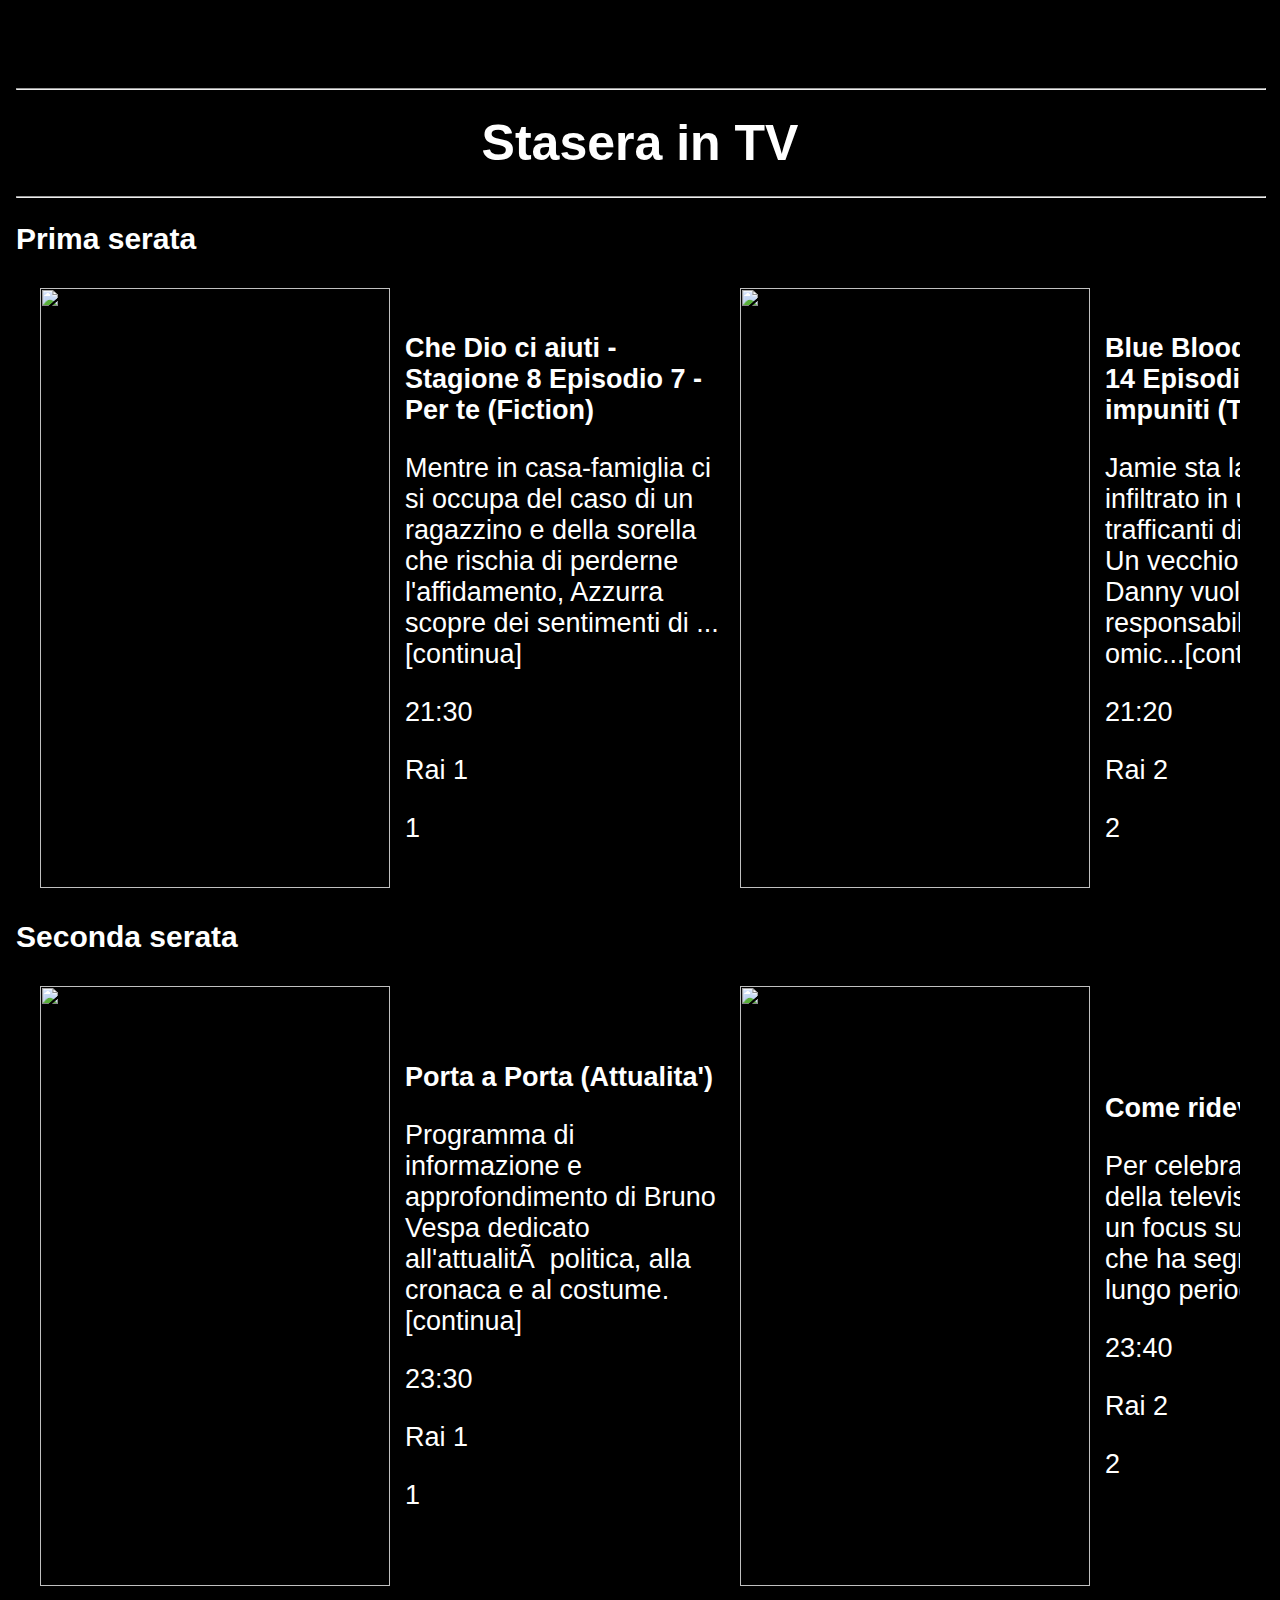
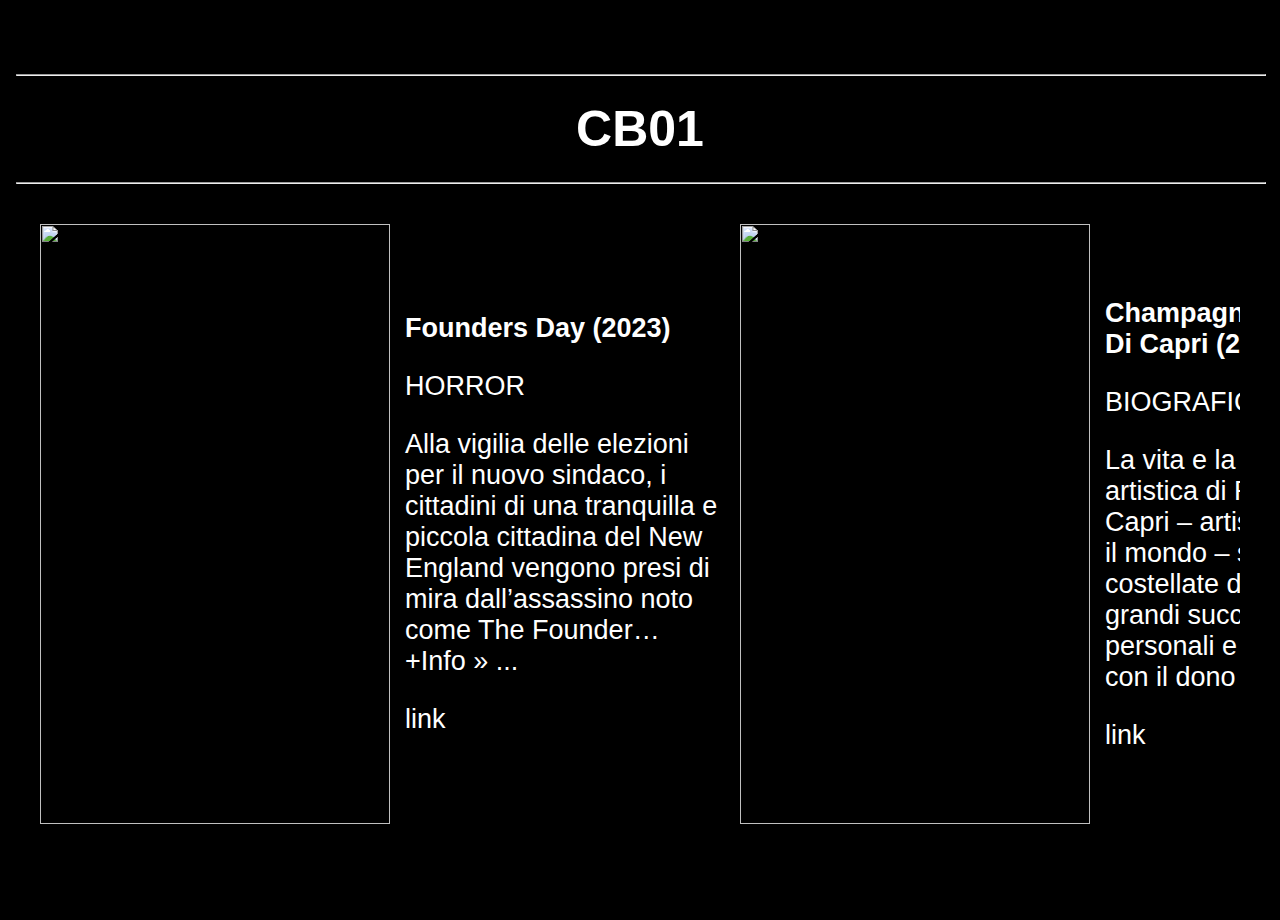
==== commit 6fa48494: "Automated commit: generated new index.html" ====
--- a/index.html
+++ b/index.html
@@ -1 +1 @@
-<!DOCTYPE html><html><head><meta http-equiv='Content-Type' content='text/html; charset=utf-8'><title>Page Title</title><link rel='stylesheet' href='./ui/css/index.css'><script src='./ui/ScrollSnapSlider.js' type='module'></script></head><body><div class='container'><section class='column' aria-labelledby='multiple-heading'><hr><h2 id='multiple-heading'>Stasera in TV</h2><hr><h3>Prima serata</h3><ul class='scroll-snap-slider -multi'><li class='scroll-snap-slide' data-index='0'><img height='300' src=https://www.staseraintv.com/scheda/Film/i/io_capitano/thumb/io_capitano_thumb.jpg width='400'></li><li class='scroll-snap-slide' data-index='1'><article><p><b>Io capitano (Film)</b></p><p>Due giovani cugini senegalesi, Seydou e Moussa, decidono di lasciare Dakar per cercare una vita migliore in Europa, sfidando i desideri della famiglia...[continua]</p><p>21:30</p><p>Rai 1</p><p>1</p></article></li><li class='scroll-snap-slide' data-index='2'><img height='300' src=https://www.staseraintv.com/scheda/Fiction/m/mare_fuori_-_stagione_5_episodio_1_-_il_patto/thumb/mare_fuori_thumb.jpg width='400'></li><li class='scroll-snap-slide' data-index='3'><article><p><b>Mare Fuori - Stagione 5 Episodio 1 - Il patto (Fiction)</b></p><p>La scelta di Rosa di non sposare Carmine e il suo ritorno in IPM crea sconcerto e disappunto. Per Rosa non Ã¨ stata una decisione semplice e l'unica ch...[continua]</p><p>21:20</p><p>Rai 2</p><p>2</p></article></li><li class='scroll-snap-slide' data-index='4'><img height='300' src=https://www.staseraintv.com/scheda/Attualita'/c/chi_l_ha_visto_/thumb/chi_l_ha_visto_2025_thumb.jpg width='400'></li><li class='scroll-snap-slide' data-index='5'><article><p><b>Chi l'ha visto? (Attualita')</b></p><p>Casi di scomparsa, cold case e misteri da risolvere anche con l'aiuto dei telespettatori. Con un occhio sempre attento ai fatti dell'attualitÃ . Spazio...[continua]</p><p>21:20</p><p>Rai 3</p><p>3</p></article></li><li class='scroll-snap-slide' data-index='6'><img height='300' src=https://www.staseraintv.com/scheda/Telefilm/s/s_w_a_t_/thumb/s_w_a_t_telefilm_thumb.jpg width='400'></li><li class='scroll-snap-slide' data-index='7'><article><p><b>S.W.A.T. (Telefilm)</b></p><p>Remake dell'omonima serie televisiva e film, la serie segue il Sergente Daniel "Hondo" Harrelson della polizia di Los Angeles incaricato di cr...[continua]</p><p>22:42</p><p>Rai 4</p><p>21</p></article></li><li class='scroll-snap-slide' data-index='8'><img height='300' src=https://www.staseraintv.com/scheda/Show/l/lo_show_dei_record/thumb/lo_show_dei_record_2025_thumb.jpg width='400'></li><li class='scroll-snap-slide' data-index='9'><article><p><b>Lo show dei record (Show)</b></p><p>Con Gerry Scotti, nuovi record sotto l'attento scrutinio di un giudice del Guinness World Records: uomini e donne provenienti da tutto il mondo sarann...[continua]</p><p>21:20</p><p>Canale 5</p><p>5</p></article></li><li class='scroll-snap-slide' data-index='10'><img height='300' src=https://www.staseraintv.com/scheda/Film/j/jack_ryan_-_l_iniziazione/thumb/jack_ryan_-_l_iniziazione_thumb.jpg width='400'></li><li class='scroll-snap-slide' data-index='11'><article><p><b>Jack Ryan - L'iniziazione (Film)</b></p><p>Jack Ryan, un ex marine americano che si Ã¨ reinventato come analista finanziario della CIA, scopre un complotto terroristico russo mentre lavora a Wal...[continua]</p><p>21:20</p><p>Italia 1</p><p>6</p></article></li><li class='scroll-snap-slide' data-index='12'><img height='300' src=https://www.staseraintv.com/scheda/Film/j/jupiter_-_il_destino_dell_universo/thumb/jupiter_-_il_destino_dell_universo_thumb.jpg width='400'></li><li class='scroll-snap-slide' data-index='13'><article><p><b>Jupiter - il destino dell'universo (Film)</b></p><p>Jupiter Jones, una giovane donna che lavora come addetta alle pulizie, scopre improvvisamente di essere l'erede di una dinastia intergalattica con un ...[continua]</p><p>21:09</p><p>Canale 20 Mediaset</p><p>20</p></article></li><li class='scroll-snap-slide' data-index='14'><img height='300' src=https://www.staseraintv.com/scheda/Rubrica/f/fuori_dal_coro/thumb/fuori_dal_coro_2024_thumb.jpg width='400'></li><li class='scroll-snap-slide' data-index='15'><article><p><b>Fuori dal coro (Rubrica)</b></p><p>Condotto da Mario Giordano gli appuntamenti, le inchieste, i fatti e l'interpretazione dei temi piÃ¹ caldi dell'attualitÃ  politica e di cronaca.[continua]</p><p>21:20</p><p>Rete 4</p><p>4</p></article></li><li class='scroll-snap-slide' data-index='16'><img height='300' src=https://www.staseraintv.com/scheda/Telefilm/f/frequency_-_stagione_1_episodio_3_-_vicino_e_lontano/thumb/frequency_thumb.jpg width='400'></li><li class='scroll-snap-slide' data-index='17'><article><p><b>Frequency - Stagione 1 Episodio 3 - Vicino e lontano (Telefilm)</b></p><p>Raimy, convinta che Goff sia il killer delle infermiere, cerca di fornire a Frank tutte le informazioni possibili per catturarlo. Lei stessa, nel suo ...[continua]</p><p>21:30</p><p>Warner TV</p><p>37</p></article></li><li class='scroll-snap-slide' data-index='18'><img height='300' src=https://www.staseraintv.com/scheda/Film/b/black_hawk_down/thumb/black_hawk_down_thumb.jpg width='400'></li><li class='scroll-snap-slide' data-index='19'><article><p><b>Black Hawk Down (Film)</b></p><p>Durante la missione militare a Mogadiscio, in Somalia, un gruppo di soldati americani delle forze speciali viene inviato a catturare i luogotenenti di...[continua]</p><p>21:10</p><p>Rai Movie</p><p>24</p></article></li><li class='scroll-snap-slide' data-index='20'><img height='300' src=https://www.staseraintv.com/scheda/Film/c/compromessi_sposi/thumb/compromessi_sposi_thumb.jpg width='400'></li><li class='scroll-snap-slide' data-index='21'><article><p><b>Compromessi sposi (Film)</b></p><p>Due giovani innamorati, Riccardo, un musicista romano, e Ilenia, una fashion blogger milanese, decidono di sposarsi nonostante le differenze culturali...[continua]</p><p>21:00</p><p>Cine 34</p><p>34</p></article></li><li class='scroll-snap-slide' data-index='22'><img height='300' src=https://www.staseraintv.com/scheda/Film/l/l_uomo_che_sussurrava_ai_cavalli/thumb/l_uomo_che_sussurrava_ai_cavalli_thumb.jpg width='400'></li><li class='scroll-snap-slide' data-index='23'><article><p><b>L'uomo che sussurrava ai cavalli (Film)</b></p><p>Annie MacLean, una giornalista di successo di New York, vede la sua vita stravolta quando sua figlia Grace rimane gravemente ferita in un incidente a ...[continua]</p><p>21:13</p><p>TWENTYSEVEN</p><p>27</p></article></li><li class='scroll-snap-slide' data-index='24'><img height='300' src=https://www.staseraintv.com/scheda/Film/r/red_dragon/thumb/red_dragon_thumb.jpg width='400'></li><li class='scroll-snap-slide' data-index='25'><article><p><b>Red Dragon (Film)</b></p><p>Un agente dellâFBI in pensione, Will Graham, viene richiamato in servizio per aiutare a catturare un serial killer noto come âIl Fatina dei Dentiâ. Pe...[continua]</p><p>21:14</p><p>Iris</p><p>22</p></article></li><li class='scroll-snap-slide' data-index='26'><img height='300' src=https://www.staseraintv.com/scheda/Reality/a/alessandro_borghese_4_ristoranti/thumb/alessandro_borghese_4_ristoranti__thumb.jpg width='400'></li><li class='scroll-snap-slide' data-index='27'><article><p><b>Alessandro Borghese 4 ristoranti (Reality)</b></p><p>Alessandro Borghese ci guida in un viaggio entusiasmante nella cucina italiana e nei migliori ristoranti. Quattro ristoratori della stessa area geogra...[continua]</p><p>21:30</p><p>TV8</p><p>8</p></article></li><li class='scroll-snap-slide' data-index='28'><img height='300' src=https://www.staseraintv.com/scheda/Film/i/il_re_scorpione_2_-_il_destino_di_un_guerriero/thumb/il_re_scorpione_2_thumb.jpg width='400'></li><li class='scroll-snap-slide' data-index='29'><article><p><b>Il Re Scorpione 2 - Il destino di un guerriero (Film)</b></p><p>Mathayus, un giovane guerriero, cerca di vendicare la morte di suo padre ucciso da Sargon, un tiranno che ha usurpato il trono del regno. Durante la s...[continua]</p><p>21:15</p><p>Italia 2</p><p>49</p></article></li><li class='scroll-snap-slide' data-index='30'><img height='300' src=https://www.staseraintv.com/scheda/Film/t/ti_va_di_ballare_/thumb/ti_va_di_ballare_thumb.jpg width='400'></li><li class='scroll-snap-slide' data-index='31'><article><p><b>Ti va di ballare? (Film)</b></p><p>Pierre Dulaine, un elegante insegnante di danza da sala, decide di fare volontariato in una scuola pubblica di New York per aiutare un gruppo di stude...[continua]</p><p>21:38</p><p>La 5</p><p>30</p></article></li><li class='scroll-snap-slide' data-index='32'><img height='300' src=https://www.staseraintv.com/scheda/Show/v/virginia_raffaele_-_samusa_/thumb/virginia_raffaele_samusa_thumb.jpg width='400'></li><li class='scroll-snap-slide' data-index='33'><article><p><b>Virginia Raffaele - Samusa' (Show)</b></p><p>Uno spettacolo che si nutre di ricordi, ambientato nel mondo dellâinfanzia.[continua]</p><p>21:30</p><p>NOVE</p><p>9</p></article></li><li class='scroll-snap-slide' data-index='34'><img height='300' src=https://www.staseraintv.com/scheda/Film/c/come_ti_ammazzo_il_bodyguard/thumb/come_ti_ammazzo_il_bodyguard_thumb.jpg width='400'></li><li class='scroll-snap-slide' data-index='35'><article><p><b>Come ti ammazzo il bodyguard (Film)</b></p><p>Michael Bryce, un ex agente di protezione di alto livello, si ritrova a dover proteggere Darius Kincaid, un famigerato sicario incarcerato, mentre lo ...[continua]</p><p>21:15</p><p>Cielo</p><p>26</p></article></li><li class='scroll-snap-slide' data-index='36'><img height='300' src=https://www.staseraintv.com/scheda/Rubrica/u/una_giornata_particolare_-_il_grande_romanzo_della_bibbia/thumb/una_giornata_particolare_thumb.jpg width='400'></li><li class='scroll-snap-slide' data-index='37'><article><p><b>Una giornata particolare - Il Grande Romanzo della Bibbia (Rubrica)</b></p><p>Un nuovo format originale de La7, nel quale Aldo Cazzullo accompagnerÃ  i telespettatori in un appassionante viaggio in una giornata cruciale di un per...[continua]</p><p>21:15</p><p>La7</p><p>7</p></article></li><li class='scroll-snap-slide' data-index='38'><img height='300' src=https://www.staseraintv.com/scheda/Film/a/amore_e_inganni/thumb/amore_e_inganni_thumb.jpg width='400'></li><li class='scroll-snap-slide' data-index='39'><article><p><b>Amore e inganni (Film)</b></p><p>Nell'Inghilterra del tardo Settecento, la vedova Lady Susan Vernon, affascinante e manipolatrice, si rifugia nella tenuta dei suoi suoceri per sfuggir...[continua]</p><p>21:15</p><p>La7 D</p><p>29</p></article></li><li class='scroll-snap-slide' data-index='40'><img height='300' src=https://www.staseraintv.com/scheda/Cucina/i/in_cucina_con_imma_e_matteo_-_stagione_1_episodio_1/thumb/in_cucina_con_imma_e_matteo_thumb.jpg width='400'></li><li class='scroll-snap-slide' data-index='41'><article><p><b>In cucina con Imma e Matteo - Stagione 1 Episodio 1 (Cucina)</b></p><p>Donna Imma e Matteo preparano tre ricette: ziti spezzati allardiati, salsiccia e friarielli, Minestra Maritata.[continua]</p><p>21:25</p><p>Food Network</p><p>33</p></article></li><li class='scroll-snap-slide' data-index='42'><img height='300' src=https://www.staseraintv.com/scheda/Telefilm/l/law_e_order__unita__speciale_-_stagione_24_episodio_18_-_impacchettato/thumb/law_and_order_special_victims_unit_thumb.jpg width='400'></li><li class='scroll-snap-slide' data-index='43'><article><p><b>Law & Order: Unita' Speciale - Stagione 24 Episodio 18 - Impacchettato (Telefilm)</b></p><p>I detective dell'Unita' Vittime Speciali sono alle prese con un rapporto morboso madre-figlio: Martin, figlio di una ricca costruttrice di Manhattan, ...[continua]</p><p>21:14</p><p>TOP CRIME</p><p>39</p></article></li><li class='scroll-snap-slide' data-index='44'><img height='300' src=https://www.staseraintv.com/scheda/Telefilm/l/l_ispettore_barnaby_-_stagione_23_episodio_3_-_i_semi_della_discordia/thumb/l_ispettore_barnaby_thumb.jpg width='400'></li><li class='scroll-snap-slide' data-index='45'><article><p><b>L'ispettore Barnaby - Stagione 23 Episodio 3 - I semi della discordia (Telefilm)</b></p><p>La polizia non prende sul serio le denunce di diversi cittadini nei confronti di una panetteria biologica alla moda, fino a che una persona viene ucci...[continua]</p><p>21:10</p><p>GIALLO TV</p><p>38</p></article></li><li class='scroll-snap-slide' data-index='46'><img height='300' src=https://www.staseraintv.com/scheda/Show/s/stasera_tutto_e__possibile/thumb/stasera_tutto_e_possibile_thumb.jpg width='400'></li><li class='scroll-snap-slide' data-index='47'><article><p><b>Stasera tutto e' possibile (Show)</b></p><p>Undicesima edizione del comedy show piÃ¹ frizzante della tv, in cui personaggi dello spettacolo si mettono alla prova per portare il sorriso e il buonu...[continua]</p><p>21:20</p><p>Rai Premium</p><p>25</p></article></li><li class='scroll-snap-slide' data-index='48'><img height='300' src=https://www.staseraintv.com/scheda/Reality/g/grande_fratello_2025/thumb/grande_fratello_2025_thumb.jpg width='400'></li><li class='scroll-snap-slide' data-index='49'><article><p><b>Grande Fratello 2025 (Reality)</b></p><p>Si accendono le telecamere della casa del Grande Fratello per spiare gli inquilini della casa piÃ¹ famosa della tv.[continua]</p><p>21:06</p><p>Mediaset Extra</p><p>55</p></article></li><li class='scroll-snap-slide' data-index='50'><img height='300' src=https://www.staseraintv.com/scheda/Docureality/d/donne_in_affari_-_il_negozio/thumb/donne_in_affari_thumb.jpg width='400'></li><li class='scroll-snap-slide' data-index='51'><article><p><b>Donne in affari - Il negozio (Docureality)</b></p><p>Mina e Karen devono trasformare un magazzino fatiscente nel loro primo negozio.[continua]</p><p>20:05</p><p>HGTV - HOME GARDEN TV</p><p>56</p></article></li></ul><h3>Seconda serata</h3><ul class='scroll-snap-slider -multi'><li class='scroll-snap-slide' data-index='0'><img height='300' src=https://www.staseraintv.com/scheda/Attualita'/p/porta_a_porta/thumb/porta_a_porta_rai_thumb.jpg width='400'></li><li class='scroll-snap-slide' data-index='1'><article><p><b>Porta a Porta (Attualita')</b></p><p>Programma di informazione e approfondimento di Bruno Vespa dedicato all'attualitÃ  politica, alla cronaca e al costume.[continua]</p><p>23:30</p><p>Rai 1</p><p>1</p></article></li><li class='scroll-snap-slide' data-index='2'><img height='300' src=https://www.staseraintv.com/scheda/Approfondimento/l/linea_di_confine/thumb/linea_di_confine_thumb.jpg width='400'></li><li class='scroll-snap-slide' data-index='3'><article><p><b>Linea di confine (Approfondimento)</b></p><p>L'approfondimento di un argomento di interesse pubblico, dall'ambiente alla tecnologia, dall'economia alla politica estera, basato su un'inchiesta rea...[continua]</p><p>23:35</p><p>Rai 2</p><p>2</p></article></li><li class='scroll-snap-slide' data-index='4'><img height='300' src=https://www.staseraintv.com/scheda/Attualita'/t/tg3_linea_notte/thumb/tg3_linea_notte_thumb.jpg width='400'></li><li class='scroll-snap-slide' data-index='5'><article><p><b>TG3 Linea notte (Attualita')</b></p><p>I servizi delle principali edizioni del TG3, le rubriche e gli speciali.[continua]</p><p>00:00</p><p>Rai 3</p><p>3</p></article></li><li class='scroll-snap-slide' data-index='6'><img height='300' src=https://www.staseraintv.com/scheda/Film/o/overdose/thumb/overdose_thumb.jpg width='400'></li><li class='scroll-snap-slide' data-index='7'><article><p><b>Overdose (Film)</b></p><p>Sara, capo della squadra narcotici della polizia di Tolosa, si trova a indagare su un traffico di droga tra Spagna e Francia, in cui Ã¨ coinvolto il su...[continua]</p><p>23:26</p><p>Rai 4</p><p>21</p></article></li><li class='scroll-snap-slide' data-index='8'><img height='300' src=https://www.staseraintv.com/scheda/Attualita'/t/tg5_-_notte/thumb/tg5_thumb.jpg width='400'></li><li class='scroll-snap-slide' data-index='9'><article><p><b>TG5 - Notte (Attualita')</b></p><p>Le notizie piu' importanti nazionali e internazionali, con approfondimenti e rubriche, a cura della redazione giornalistica di Canale 5.[continua]</p><p>00:55</p><p>Canale 5</p><p>5</p></article></li><li class='scroll-snap-slide' data-index='10'><img height='300' src=https://www.staseraintv.com/scheda/Film/s/survivor_2015/thumb/survivor__2015__thumb.jpg width='400'></li><li class='scroll-snap-slide' data-index='11'><article><p><b>Survivor 2015 (Film)</b></p><p>Kate Abbott, un'agente del Servizio di Sicurezza Diplomatica, lavora presso l'ambasciata americana a Londra, dove si occupa di rafforzare i controlli ...[continua]</p><p>23:40</p><p>Italia 1</p><p>6</p></article></li><li class='scroll-snap-slide' data-index='12'><img height='300' src=https://www.staseraintv.com/scheda/Film/b/bastille_day_-_il_colpo_del_secolo/thumb/bastille_day_-_il_colpo_del_secolo_thumb.jpg width='400'></li><li class='scroll-snap-slide' data-index='13'><article><p><b>Bastille Day - Il colpo del secolo (Film)</b></p><p>Un borseggiatore americano, Michael Mason, ruba una borsa a Parigi senza sapere che contiene un ordigno esplosivo. Dopo aver preso i soldi, getta la b...[continua]</p><p>23:35</p><p>Canale 20 Mediaset</p><p>20</p></article></li><li class='scroll-snap-slide' data-index='14'><img height='300' src=https://www.staseraintv.com/scheda/Film/r/rapimento_e_ricatto/thumb/rapimento_e_ricatto_thumb.jpg width='400'></li><li class='scroll-snap-slide' data-index='15'><article><p><b>Rapimento e ricatto (Film)</b></p><p>Il Primo Ministro belga Ã¨ rapito insieme alla sua famiglia durante il tragitto per un importante incontro politico. I rapitori gli pongono un ultimatu...[continua]</p><p>00:52</p><p>Rete 4</p><p>4</p></article></li><li class='scroll-snap-slide' data-index='16'><img height='300' src=https://www.staseraintv.com/scheda/Telefilm/f/frequency_-_stagione_1_episodio_4_-_progressione_di_eventi/thumb/frequency_thumb.jpg width='400'></li><li class='scroll-snap-slide' data-index='17'><article><p><b>Frequency - Stagione 1 Episodio 4 - Progressione di eventi (Telefilm)</b></p><p>Nel 1996, una bambina, Eva Salinas, viene ritrovata mentre vaga da sola per la strada. La piccola ha assistito al rapimento della madre, ma per lo sho...[continua]</p><p>23:55</p><p>Warner TV</p><p>37</p></article></li><li class='scroll-snap-slide' data-index='18'><img height='300' src=https://www.staseraintv.com/scheda/Film/i/il_traditore/thumb/il_traditore_thumb.jpg width='400'></li><li class='scroll-snap-slide' data-index='19'><article><p><b>Il traditore (Film)</b></p><p>Negli anni 80 in Sicilia, le cosche mafiose si scontrano per il controllo del traffico di droga. Il boss Tommaso Buscetta fugge in Brasile, ma da lÃ¬ a...[continua]</p><p>00:05</p><p>Rai Movie</p><p>24</p></article></li><li class='scroll-snap-slide' data-index='20'><img height='300' src=https://www.staseraintv.com/scheda/Film/l/l_amico_del_cuore/thumb/l_amico_del_cuore_thumb.jpg width='400'></li><li class='scroll-snap-slide' data-index='21'><article><p><b>L'amico del cuore (Film)</b></p><p>In una pittoresca cittadina del Sud Italia, Roberto, un insegnante, si trova in ospedale in attesa di un delicato intervento chirurgico. Nel frattempo...[continua]</p><p>22:46</p><p>Cine 34</p><p>34</p></article></li><li class='scroll-snap-slide' data-index='22'><img height='300' src=https://www.staseraintv.com/scheda/Film/c/casper/thumb/casper_thumb.jpg width='400'></li><li class='scroll-snap-slide' data-index='23'><article><p><b>Casper (Film)</b></p><p>Nel Maine, un castello custodisce un prezioso tesoro. Quando l'affascinante Carrigan (Cathy Moriarty) lo acquista, decide di liberarsi dei fantasmi ch...[continua]</p><p>00:15</p><p>TWENTYSEVEN</p><p>27</p></article></li><li class='scroll-snap-slide' data-index='24'><img height='300' src=https://www.staseraintv.com/scheda/Film/n/nella_valle_di_elah/thumb/nella_valle_di_elah_thumb.jpg width='400'></li><li class='scroll-snap-slide' data-index='25'><article><p><b>Nella valle di Elah (Film)</b></p><p>Hank Deerfield, un veterano della guerra in Vietnam, riceve la notizia che suo figlio Mike, appena tornato dall'Iraq, Ã¨ scomparso senza lasciare tracc...[continua]</p><p>23:41</p><p>Iris</p><p>22</p></article></li><li class='scroll-snap-slide' data-index='26'><img height='300' src=https://www.staseraintv.com/scheda/Reality/a/alessandro_borghese_4_ristoranti/thumb/alessandro_borghese_4_ristoranti__thumb.jpg width='400'></li><li class='scroll-snap-slide' data-index='27'><article><p><b>Alessandro Borghese 4 ristoranti (Reality)</b></p><p>Alessandro Borghese ci guida in un viaggio entusiasmante nella cucina italiana e nei migliori ristoranti. Quattro ristoratori della stessa area geogra...[continua]</p><p>23:00</p><p>TV8</p><p>8</p></article></li><li class='scroll-snap-slide' data-index='28'><img height='300' src=https://www.staseraintv.com/scheda/Telefilm/b/big_bang_theory_-_stagione_3_episodio_16_-_l_acquisizione_dell_excelsior/thumb/big_bang_theory_telefilm_thumb.jpg width='400'></li><li class='scroll-snap-slide' data-index='29'><article><p><b>Big Bang Theory - Stagione 3 Episodio 16 - L'acquisizione dell'Excelsior (Telefilm)</b></p><p>Pasadena, California. Quattro giovani scienziati di diversi campi - un fisico sperimentale (Leonard Hofstadter), un fisico teorico (Sheldon Cooper), u...[continua]</p><p>23:35</p><p>Italia 2</p><p>49</p></article></li><li class='scroll-snap-slide' data-index='30'><img height='300' src=https://www.staseraintv.com/scheda/Film/c/c_e__posta_per_te/thumb/c_e__posta_per_te_thumb.jpg width='400'></li><li class='scroll-snap-slide' data-index='31'><article><p><b>C'e' posta per te (Film)</b></p><p>In una frenetica New York, due sconosciuti, Kathleen e Joe, si innamorano grazie a una serie di messaggi email, senza sapere che nella vita reale sono...[continua]</p><p>23:59</p><p>La 5</p><p>30</p></article></li><li class='scroll-snap-slide' data-index='32'><img height='300' src=https://www.staseraintv.com/scheda/Show/s/sento_la_terra_girare/thumb/sento_la_terra_girare_thumb.jpg width='400'></li><li class='scroll-snap-slide' data-index='33'><article><p><b>Sento la terra girare (Show)</b></p><p>Siciliana per nascita, milanese d'adozione, Teresa Mannino racconta con tocco unico ciÃ² che accade nel mondo piccolo delle relazioni private e in quel...[continua]</p><p>00:00</p><p>NOVE</p><p>9</p></article></li><li class='scroll-snap-slide' data-index='34'><img height='300' src=https://www.staseraintv.com/scheda/Film/p/peccato_veniale/thumb/peccato_veniale_thumb.jpg width='400'></li><li class='scroll-snap-slide' data-index='35'><article><p><b>Peccato veniale (Film)</b></p><p>Durante le vacanze estive del 1956 sulle spiagge della Versilia, il giovane Sandro viene incaricato di prendersi cura della bella moglie del fratello ...[continua]</p><p>23:20</p><p>Cielo</p><p>26</p></article></li><li class='scroll-snap-slide' data-index='36'><img height='300' src=https://www.staseraintv.com/scheda/Approfondimento/b/barbero_risponde/thumb/barbero_risponde_thumb.jpg width='400'></li><li class='scroll-snap-slide' data-index='37'><article><p><b>Barbero risponde (Approfondimento)</b></p><p>Appuntamento settimanale con lo storico professor Alessandro Barbero, che risponde alle tante domande del suo pubblico.[continua]</p><p>23:40</p><p>La7</p><p>7</p></article></li><li class='scroll-snap-slide' data-index='38'><img height='300' src=https://www.staseraintv.com/scheda/Film/8/8_donne_e_un_mistero/thumb/8_donne_e_un_mistero_thumb.jpg width='400'></li><li class='scroll-snap-slide' data-index='39'><article><p><b>8 donne e un mistero (Film)</b></p><p>In unâelegante residenza di campagna, otto donne si riuniscono per celebrare il Natale, ma la festa prende una piega drammatica quando il patriarca de...[continua]</p><p>23:10</p><p>La7 D</p><p>29</p></article></li><li class='scroll-snap-slide' data-index='40'><img height='300' src=https://www.staseraintv.com/scheda/Cucina/s/sapore_italiano_-_stagione_1_episodio_6_-_los_angeles/thumb/sapore_italiano_thumb.jpg width='400'></li><li class='scroll-snap-slide' data-index='41'><article><p><b>Sapore italiano - Stagione 1 Episodio 6 - Los Angeles (Cucina)</b></p><p>AutenticitÃ , stile, tradizione e innovazione. Maddalena Fossati e lo chef Emanuele Pollini testano la qualitÃ  di tre fra i migliori ristoranti italian...[continua]</p><p>23:05</p><p>Food Network</p><p>33</p></article></li><li class='scroll-snap-slide' data-index='42'><img height='300' src=https://www.staseraintv.com/scheda/Telefilm/c/c_s_i__miami_-_stagione_6_episodio_5_-_freddo_profondo/thumb/c_s_i_miami_thumb.jpg width='400'></li><li class='scroll-snap-slide' data-index='43'><article><p><b>C.S.I. Miami - Stagione 6 Episodio 5 - Freddo profondo (Telefilm)</b></p><p>Un ex campione di football, Doug McClain, viene trovato morto nella propria abitazione. E' stato accoltellato mentre era al telefono con una scrittric...[continua]</p><p>23:53</p><p>TOP CRIME</p><p>39</p></article></li><li class='scroll-snap-slide' data-index='44'><img height='300' src=https://www.staseraintv.com/scheda/SerieTV/i/i_misteri_di_brokenwood_-_stagione_3_episodio_3/thumb/i_misteri_di_brokenwood_thumb.jpg width='400'></li><li class='scroll-snap-slide' data-index='45'><article><p><b>I misteri di Brokenwood - Stagione 3 Episodio 3 (SerieTV)</b></p><p>Il detective Mike Shepered viene assegnato alla piccola cittÃ  di Brokenwood, un posto dove hanno radici profonde antichi rancori e inimicizie.[continua]</p><p>23:10</p><p>GIALLO TV</p><p>38</p></article></li><li class='scroll-snap-slide' data-index='46'><img height='300' src=https://www.staseraintv.com/scheda/Telefilm/l/la_nave_dei_sogni_-_viaggio_di_nozze_a_las_vegas/thumb/la_nave_dei_sogni_thumb.jpg width='400'></li><li class='scroll-snap-slide' data-index='47'><article><p><b>La nave dei sogni - Viaggio di nozze a Las Vegas (Telefilm)</b></p><p>Marcus e Manu vanno in crociera a Las Vegas per sposarsi. Per ironia della sorte, anche la madre di Manu ha avuto in passato una relazione con Marcus.[continua]</p><p>00:00</p><p>Rai Premium</p><p>25</p></article></li><li class='scroll-snap-slide' data-index='48'><img height='300' src=https://www.staseraintv.com/scheda/Reality/g/grande_fratello_2025/thumb/grande_fratello_2025_thumb.jpg width='400'></li><li class='scroll-snap-slide' data-index='49'><article><p><b>Grande Fratello 2025 (Reality)</b></p><p>Si accendono le telecamere della casa del Grande Fratello per spiare gli inquilini della casa piÃ¹ famosa della tv.[continua]</p><p>00:00</p><p>Mediaset Extra</p><p>55</p></article></li><li class='scroll-snap-slide' data-index='50'><img height='300' src=https://www.staseraintv.com/scheda/Docureality/f/fratelli_in_affari__sos_celebrity_-_drew_barrymore_e_il_restauro/thumb/fratelli_in_affari_sos_celebrity_thumb.jpg width='400'></li><li class='scroll-snap-slide' data-index='51'><article><p><b>Fratelli in affari: SOS Celebrity - Drew Barrymore e il restauro (Docureality)</b></p><p>La superstar Drew Barrymore si rivolge a Jonathan e Drew per organizzare una sorpresa.[continua]</p><p>23:50</p><p>HGTV - HOME GARDEN TV</p><p>56</p></article></li></ul></section><section class='column' aria-labelledby='multiple-heading'><hr><h2 id='multiple-heading'>CB01</h2><hr><ul class='scroll-snap-slider -multi'><li class='scroll-snap-slide' data-index='0'><img height='300' src=https://cb01net.stream/wp-content/uploads/2025/03/71VBsOrSqAL._SL1500_-70-200x300.jpg width='400'></li><li class='scroll-snap-slide' data-index='1'><article><p><b>Founders Day  (2023)</b></p><p>HORROR</p><p>Alla vigilia delle elezioni per il nuovo sindaco, i cittadini di una tranquilla e piccola cittadina del New England vengono presi di mira dall’assassino noto come The Founder… +Info » ...</p><p><a href='https://cb01net.stream/founders-day-hd-2023/'>link</a></p></article></li><li class='scroll-snap-slide' data-index='2'><img height='300' src=https://cb01net.stream/wp-content/uploads/2025/03/71VBsOrSqAL._SL1500_-69-200x300.jpg width='400'></li><li class='scroll-snap-slide' data-index='3'><article><p><b>Champagne – Peppino Di Capri  (2025)</b></p><p>BIOGRAFICO</p><p>La vita e la carriera artistica di Peppino Di Capri – artista noto in tutto il mondo – sono state costellate da un’altalena di grandi successi e crisi personali e artistiche. Nato con il dono dell ...</p><p><a href='https://cb01net.stream/champagne-peppino-di-capri-hd-2025/'>link</a></p></article></li><li class='scroll-snap-slide' data-index='4'><img height='300' src=https://cb01net.stream/wp-content/uploads/2025/03/71VBsOrSqAL._SL1500_-68-200x300.jpg width='400'></li><li class='scroll-snap-slide' data-index='5'><article><p><b>Get Away: Fuga senza uscita  (2024)</b></p><p>HORROR</p><p>Una famiglia disfunzionale parte di malavoglia per una vacanza su un’isola britannica sperduta. Il viaggio prende una piega inaspettata quando la famigliola scopre che nel luogo remoto in cui stanno villeggia ...</p><p><a href='https://cb01net.stream/get-away-fuga-senza-uscita-hd-2024/'>link</a></p></article></li><li class='scroll-snap-slide' data-index='6'><img height='300' src=https://cb01net.stream/wp-content/uploads/2025/03/71VBsOrSqAL._SL1500_-67-200x300.jpg width='400'></li><li class='scroll-snap-slide' data-index='7'><article><p><b>Biancaneve (2025)</b></p><p>FANTASY</p><p>Una bellissima giovane principessa viene perseguitata da una regina gelosa e cerca rifugio a casa di sette nani nella campagna tedesca… +Info » Streaming: Maxstream Mixdrop Downl ...</p><p><a href='https://cb01net.stream/biancaneve-2025/'>link</a></p></article></li><li class='scroll-snap-slide' data-index='8'><img height='300' src=https://cb01net.stream/wp-content/uploads/2025/03/71VBsOrSqAL._SL1500_-65-200x300.jpg width='400'></li><li class='scroll-snap-slide' data-index='9'><article><p><b>Una notte a New York  (2023)</b></p><p>DRAMMATICO</p><p>Una donna prende un taxi dall’aeroporto JFK di New York e si ritrova coinvolta in una profonda conversazione insieme all’autista, raccontandosi a vicenda le storie delle relazioni più importanti che ha ...</p><p><a href='https://cb01net.stream/una-notte-a-new-york-hd-2023/'>link</a></p></article></li><li class='scroll-snap-slide' data-index='10'><img height='300' src=https://cb01net.stream/wp-content/uploads/2025/03/LOC1_60639-1-200x300.jpg width='400'></li><li class='scroll-snap-slide' data-index='11'><article><p><b>Freud – L’ultima analisi  (2023)</b></p><p>DRAMMATICO</p><p>Vigilia della Seconda guerra mondiale. Un anziano Sigmund Freud invita l’iconico autore C.S. Lewis per intrattenere un dibattito sull’esistenza di Dio. Esplorando la relazione unica di Freud con la figl ...</p><p><a href='https://cb01net.stream/freud-lultima-analisi-hd-2023/'>link</a></p></article></li><li class='scroll-snap-slide' data-index='12'><img height='300' src=https://cb01net.stream/wp-content/uploads/2025/03/71VBsOrSqAL._SL1500_-63-200x300.jpg width='400'></li><li class='scroll-snap-slide' data-index='13'><article><p><b>Noryang: La battaglia finale  (2023)</b></p><p>STORICO</p><p>È l’inverno del 1598 quando la guerra di Imjin, durata sette anni, si avvicina al termine. L’ammiraglio Yi Sun-shin guida una flotta alleata di navi Joseon e Ming per annientare l’esercito Wae. L ...</p><p><a href='https://cb01net.stream/noryang-la-battaglia-finale-hd-2023/'>link</a></p></article></li><li class='scroll-snap-slide' data-index='14'><img height='300' src=https://cb01net.stream/wp-content/uploads/2025/03/71VBsOrSqAL._SL1500_-59-200x300.jpg width='400'></li><li class='scroll-snap-slide' data-index='15'><article><p><b>Dicono di te  (2024)</b></p><p>COMMEDIA</p><p>La vita di Giancarlo, autore televisivo di successo, sembra perfetta e tranquilla, fino all’arrivo del cugino Bernardo, che lo convince di poter sentire ciò che le persone dicono alle spalle degli altri. Pia ...</p><p><a href='https://cb01net.stream/dicono-di-te-hd-2024/'>link</a></p></article></li><li class='scroll-snap-slide' data-index='16'><img height='300' src=https://cb01net.stream/wp-content/uploads/2025/03/71VBsOrSqAL._SL1500_-58-200x300.jpg width='400'></li><li class='scroll-snap-slide' data-index='17'><article><p><b>The Fire Inside: Lotta per la vittoria  (2024)</b></p><p>BIOGRAFICO</p><p>Claressa Shields, detta T-Rex, è una pugile di talento nata e cresciuta a Flint, nel Michigan. Shields si è allenata tutta la vita per riuscire a diventare la prima donna statunitense a vincere una medaglia dR ...</p><p><a href='https://cb01net.stream/the-fire-inside-lotta-per-la-vittoria-hd-2024/'>link</a></p></article></li><li class='scroll-snap-slide' data-index='18'><img height='300' src=https://cb01net.stream/wp-content/uploads/2025/03/71VBsOrSqAL._SL1500_-57-200x300.jpg width='400'></li><li class='scroll-snap-slide' data-index='19'><article><p><b>Il giorno dell’incontro [B/N]  (2023)</b></p><p>DRAMMATICO</p><p>Il giorno che precede il suo primo incontro di boxe dopo essere uscito di carcere, l’ex pugile di caratura mondiale Mike Flannigan vaga per le strade di New York in cerca di redenzione. Si rimette in contatto ...</p><p><a href='https://cb01net.stream/il-giorno-dellincontro-b-n-hd-2023/'>link</a></p></article></li><li class='scroll-snap-slide' data-index='20'><img height='300' src=https://cb01net.stream/wp-content/uploads/2025/03/71VBsOrSqAL._SL1500_-56-200x300.jpg width='400'></li><li class='scroll-snap-slide' data-index='21'><article><p><b>Ops! È già Natale  (2024)</b></p><p>COMMEDIA</p><p>Una coppia statunitense porta la figlia Claire, di 10 anni, nelle Dolomiti, nell’hotel in cui soggiorna il nonno Lawrence. Di solito la famiglia visita il nonno durante le feste natalizie, ma quest’anno ...</p><p><a href='https://cb01net.stream/ops-e-gia-natale-hd-2024/'>link</a></p></article></li><li class='scroll-snap-slide' data-index='22'><img height='300' src=https://cb01net.stream/wp-content/uploads/2025/03/AAAABU2Ez2PFHQuXqwsaq1CHMokI8HkhODYndm1aE0OzFwHPFgEXmwZeGtyEkXzpBWosvN74o2Q3Ykq4xrf0J0oilkX9cVF2Y5Tnrvf726Gwar0fkAB5r8ZJPw1pxESOU3tynGjfbw-200x300.jpg width='400'></li><li class='scroll-snap-slide' data-index='23'><article><p><b>Little Siberia  (2025)</b></p><p>THRILLER</p><p>La fede di un pastore viene messa a durissima prova dopo il drammatico atterraggio di un meteorite nella sua piccola cittadina finlandese. L’impatto, infatti, scatena i peggiori istinti nella comunità, getta ...</p><p><a href='https://cb01net.stream/little-siberia-hd-2025/'>link</a></p></article></li><li class='scroll-snap-slide' data-index='24'><img height='300' src=https://cb01net.stream/wp-content/uploads/2025/03/AAAABRcjUpzdRTH1ES5HpT_58OAgV969yDE5B6OgpIp4XsoR9-UJlXP8TJ3yQU6EHpoyd3FcoawBQbk5jsRHXP0KEpqbP6zdf7hyvzQW4u7knr533SxvtYAWgiUEA-xOmf7GRk0Mvg-200x300.jpg width='400'></li><li class='scroll-snap-slide' data-index='25'><article><p><b>Tre rivelazioni  (2025)</b></p><p>GIALLO</p><p>Un pastore religioso è convinto che punire in prima persona il colpevole dietro il caso di una persona scomparsa rappresenti la sua chiamata divina. Il detective della polizia assegnato a quell’indagine, inv ...</p><p><a href='https://cb01net.stream/tre-rivelazioni-hd-2025/'>link</a></p></article></li><li class='scroll-snap-slide' data-index='26'><img height='300' src=https://cb01net.stream/wp-content/uploads/2025/03/71VBsOrSqAL._SL1500_-55-200x300.jpg width='400'></li><li class='scroll-snap-slide' data-index='27'><article><p><b>Hard Home  (2024)</b></p><p>THRILLER</p><p>Una madre in lutto vuole a ogni costo vendicarsi dell’assassino della figlia e riesce ad attirarlo all’interno di casa sua, tappezzata di tecnologia domotica all’avanguardia… +Info » & ...</p><p><a href='https://cb01net.stream/hard-home-hd-2024/'>link</a></p></article></li><li class='scroll-snap-slide' data-index='28'><img height='300' src=https://cb01net.stream/wp-content/uploads/2025/03/71VBsOrSqAL._SL1500_-48-200x300.jpg width='400'></li><li class='scroll-snap-slide' data-index='29'><article><p><b>O’Dessa   (2025)</b></p><p>MUSICALE</p><p>Una ragazza di campagna è impegnata in una ricerca epica per recuperare un caro cimelio di famiglia. Il suo viaggio la porta in una città strana e pericolosa dove incontra il suo unico vero amore. Per salvare l&# ...</p><p><a href='https://cb01net.stream/odessa-hd-2025/'>link</a></p></article></li><li class='scroll-snap-slide' data-index='30'><img height='300' src=https://cb01net.stream/wp-content/uploads/2025/03/71VBsOrSqAL._SL1500_-52-200x300.jpg width='400'></li><li class='scroll-snap-slide' data-index='31'><article><p><b>Criature  (2024)</b></p><p>DRAMMATICO</p><p>Mimmo, un tempo insegnante ora impegnato come educatore di strada a Napoli, si dedica al recupero di ragazzi per riportarli sui banchi di scuola, e permettergli di ottenere il diploma di terza media… +Info &r ...</p><p><a href='https://cb01net.stream/criature-hd-2024/'>link</a></p></article></li><li class='scroll-snap-slide' data-index='32'><img height='300' src=https://cb01net.stream/wp-content/uploads/2025/03/71VBsOrSqAL._SL1500_-51-200x300.jpg width='400'></li><li class='scroll-snap-slide' data-index='33'><article><p><b>La duplicità  (2025)</b></p><p>DRAMMATICO</p><p>La potente avvocatessa Marley affronta il suo caso più personale quando le viene assegnato il compito di scoprire la verità dietro l’omicidio del marito di Fela, la sua migliore amica. Con l’aiuto del ...</p><p><a href='https://cb01net.stream/la-duplicita-hd-2025/'>link</a></p></article></li><li class='scroll-snap-slide' data-index='34'><img height='300' src=https://cb01net.stream/wp-content/uploads/2025/03/71VBsOrSqAL._SL1500_-50-200x300.jpg width='400'></li><li class='scroll-snap-slide' data-index='35'><article><p><b>Bangkok Dog – Missione finale  (2024)</b></p><p>AZIONE</p><p>Un agente speciale statunitense viene inviato in Thailandia per una pericolosa missione sotto copertura. L’obiettivo è quello di smantellare le operazioni di un sadico signore del crimine locale… +Info ...</p><p><a href='https://cb01net.stream/bangkok-dog-missione-finale-hd-2024/'>link</a></p></article></li><li class='scroll-snap-slide' data-index='36'><img height='300' src=https://cb01net.stream/wp-content/uploads/2025/03/71VBsOrSqAL._SL1500_-45-200x300.jpg width='400'></li><li class='scroll-snap-slide' data-index='37'><article><p><b>Il ragazzo dai pantaloni rosa  (2024)</b></p><p>DRAMMATICO</p><p>Appena dopo aver compiuto 15 anni, il 20 novembre 2012 Andrea Spezzacatena si tolse la vita. Fu il primo caso in Italia di bullismo e cyberbullismo che portò al suicidio di un minorenne. L’incidente scatenante f ...</p><p><a href='https://cb01net.stream/il-ragazzo-dai-pantaloni-rosa-hd-2024/'>link</a></p></article></li><li class='scroll-snap-slide' data-index='38'><img height='300' src=https://cb01net.stream/wp-content/uploads/2025/03/71VBsOrSqAL._SL1500_-46-200x300.jpg width='400'></li><li class='scroll-snap-slide' data-index='39'><article><p><b>Peter Pan – Incubo nell’isola che non c’è  (2025)</b></p><p>HORROR</p><p>Peter Pan, il ragazzo che non vuole crescere, rapisce il piccolo Michael contro la sua volontà e lo trascina lontano da casa. La sorella maggiore del bimbo sequestrato, Wendy Darling, si lancia in una missione per ...</p><p><a href='https://cb01net.stream/peter-pan-incubo-nellisola-che-non-ce-hd-2025/'>link</a></p></article></li><li class='scroll-snap-slide' data-index='40'><img height='300' src=https://cb01net.stream/wp-content/uploads/2025/03/71VBsOrSqAL._SL1500_-43-200x300.jpg width='400'></li><li class='scroll-snap-slide' data-index='41'><article><p><b>Pacific Fear (2024)</b></p><p>HORROR</p><p>Sarah è un’ex campionessa di surf, costretta a ritirarsi dalle competizioni prematuramente in seguito a un incidente. Quando sente parlare di un’isola polinesiana dove nessuno ha mai surfato prima, la ...</p><p><a href='https://cb01net.stream/pacific-fear-2024/'>link</a></p></article></li><li class='scroll-snap-slide' data-index='42'><img height='300' src=https://cb01net.stream/wp-content/uploads/2025/03/LOC1_9698-200x300.jpg width='400'></li><li class='scroll-snap-slide' data-index='43'><article><p><b>La storia del Frank e della Nina (2024)</b></p><p>COMMEDIA</p><p>Tre adolescenti milanesi – un narratore silenzioso, una rivoluzionaria con i piedi piantati a terra e un irriducibile sognatore – vivono una storia anarchica di amore e amicizia, per affermare il propri ...</p><p><a href='https://cb01net.stream/la-storia-del-frank-e-della-nina-2024/'>link</a></p></article></li><li class='scroll-snap-slide' data-index='44'><img height='300' src=https://cb01net.stream/wp-content/uploads/2025/03/71VBsOrSqAL._SL1500_-40-200x300.jpg width='400'></li><li class='scroll-snap-slide' data-index='45'><article><p><b>Cash Out 2  (2025)</b></p><p>THRILLER</p><p>La vita felice dell’ex criminale Mason finisce quando il noto Salazar rapisce la sua donna: per salvarla, a Mason non rimane che organizzare un nuovo mega-colpo al casino… +Info » Stre ...</p><p><a href='https://cb01net.stream/cash-out-2-hd-2025/'>link</a></p></article></li><li class='scroll-snap-slide' data-index='46'><img height='300' src=https://cb01net.stream/wp-content/uploads/2025/03/71VBsOrSqAL._SL1500_-35-200x300.jpg width='400'></li><li class='scroll-snap-slide' data-index='47'><article><p><b>You Can’t Run Forever  (2024)</b></p><p>THRILLER</p><p>Un’adolescente, che soffre di un’ansia invalidante a causa di un tragico evento del suo passato, si ritrova braccata nei boschi da un sociopatico con istinti omicidi… +Info » Str ...</p><p><a href='https://cb01net.stream/you-cant-run-forever-hd-2024/'>link</a></p></article></li><li class='scroll-snap-slide' data-index='48'><img height='300' src=https://cb01net.stream/wp-content/uploads/2025/03/71VBsOrSqAL._SL1500_-33-200x300.jpg width='400'></li><li class='scroll-snap-slide' data-index='49'><article><p><b>Nella tana dei lupi 2 – Pantera  (2025)</b></p><p>AZIONE</p><p>L’agente Big Nick arriva in Europa sulle tracce di Donnie, criminale coinvolto nel pericoloso giro del traffico di diamanti e in affari con la Pink Panther, mafia locale, nella pianificazione di una rapina du ...</p><p><a href='https://cb01net.stream/nella-tana-dei-lupi-2-pantera-hd-2025/'>link</a></p></article></li><li class='scroll-snap-slide' data-index='50'><img height='300' src=https://cb01net.stream/wp-content/uploads/2025/03/71VBsOrSqAL._SL1500_-Copia-4-200x300.jpg width='400'></li><li class='scroll-snap-slide' data-index='51'><article><p><b>The Beast  (2023)</b></p><p>FANTASCIENZA</p><p>In un futuro prossimo in cui regna l’intelligenza artificiale, le emozioni umane sono diventate una minaccia. Per sbarazzarsene, Gabrielle deve purificare il proprio DNA ripercorrendo le sue vite passate. Lì ...</p><p><a href='https://cb01net.stream/the-beast-hd-2023/'>link</a></p></article></li><li class='scroll-snap-slide' data-index='52'><img height='300' src=https://cb01net.stream/wp-content/uploads/2025/03/71VBsOrSqAL._SL1500_-Copia-3-200x300.jpg width='400'></li><li class='scroll-snap-slide' data-index='53'><article><p><b>Mickey 17 (2025)</b></p><p>FANTASCIENZA</p><p>Un impiegato usa e getta viene inviato in una spedizione umana per colonizzare il mondo ghiacciato di Niflheim. Dopo ogni morte di ogni iterazione dell’impiegato, un nuovo corpo viene rigenerato mantenendo la ...</p><p><a href='https://cb01net.stream/mickey-17-2025/'>link</a></p></article></li><li class='scroll-snap-slide' data-index='54'><img height='300' src=https://cb01net.stream/wp-content/uploads/2025/03/AAAABRvtlMe0W6rPqkE88gzJFCvldYutf-zmKRGt3tk8jo-ImAjD8FIoCkuRKKP8pYPaXYkRHD9W3x8nTdvZjHYMnxYLYDWrbvsCIRtwCXaeoEwAX_4WEUlSDOchVjsqlx6Sk3UuSw-200x300.jpg width='400'></li><li class='scroll-snap-slide' data-index='55'><article><p><b>The Electric State  (2025)</b></p><p>AVVENTURA</p><p>Un’adolescente orfana attraversa la costa ovest degli Stati Uniti d’America in compagnia di un robot dolce ma dal passato misterioso, e insieme a un eccentrico vagabondo partito alla ricerca del fratell ...</p><p><a href='https://cb01net.stream/the-electric-state-hd-2025/'>link</a></p></article></li><li class='scroll-snap-slide' data-index='56'><img height='300' src=https://cb01net.stream/wp-content/uploads/2025/03/71VBsOrSqAL._SL1500_-32-200x300.jpg width='400'></li><li class='scroll-snap-slide' data-index='57'><article><p><b>BFF – Best Friends Forever  (2025)</b></p><p>COMMEDIA</p><p>Le quarantenni di successo Anna (Anna Ferzetti) e Virginia (Ambra Angiolini) sono amiche da una vita. Il loro rapporto si fonda su una competitività positiva, soprattutto per quanto riguarda la conquista degli uom ...</p><p><a href='https://cb01net.stream/bff-best-friends-forever-hd-2025/'>link</a></p></article></li><li class='scroll-snap-slide' data-index='58'><img height='300' src=https://cb01net.stream/wp-content/uploads/2025/03/71VBsOrSqAL._SL1500_-29-200x300.jpg width='400'></li><li class='scroll-snap-slide' data-index='59'><article><p><b>One of Them Days  (2025)</b></p><p>COMMEDIA</p><p>Dreux e Alyssa, grandi amiche e coinquiline, scoprono che il fidanzato di quest’ultima ha sperperato i soldi dell’affitto. Entro la fine della giornata devono trovare il denaro necessario, pena lo sfrat ...</p><p><a href='https://cb01net.stream/one-of-them-days-hd-2025/'>link</a></p></article></li><li class='scroll-snap-slide' data-index='60'><img height='300' src=https://cb01net.stream/wp-content/uploads/2025/03/71VBsOrSqAL._SL1500_-28-200x300.jpg width='400'></li><li class='scroll-snap-slide' data-index='61'><article><p><b>Vendetta implacabile (2023)</b></p><p>AZIONE</p><p>Dopo l’assassinio della moglie e il rapimento della figlia, un avvocato con un solido passato militare si mette in cerca di vendetta contro la banda responsabile… +Info » Streaming: ...</p><p><a href='https://cb01net.stream/vendetta-implacabile-2023/'>link</a></p></article></li><li class='scroll-snap-slide' data-index='62'><img height='300' src=https://cb01net.stream/wp-content/uploads/2025/03/LOC1_60638-200x300.jpg width='400'></li><li class='scroll-snap-slide' data-index='63'><article><p><b>Leggere Lolita a Teheran (2024)</b></p><p>DRAMMATICO</p><p>Mentre le squadre moraliste islamiche organizzano incursioni arbitrarie a Teheran e i fondamentalisti prendono il controllo delle università, Azar Nafisi, insegnante attivista, raduna segretamente sei delle sue st ...</p><p><a href='https://cb01net.stream/leggere-lolita-a-teheran-2024/'>link</a></p></article></li><li class='scroll-snap-slide' data-index='64'><img height='300' src=https://cb01net.stream/wp-content/uploads/2024/12/71VBsOrSqAL._SL1500_-61-200x300.jpg width='400'></li><li class='scroll-snap-slide' data-index='65'><article><p><b>Heretic  (2024)</b></p><p>HORROR</p><p>Due giovani donne religiose vengono attirate nella casa di un uomo strano e pericoloso, che le coinvolge in un gioco sadico. Come il gatto con il topo… +Info » Streaming: Maxstream M ...</p><p><a href='https://cb01net.stream/heretic-hd-2024/'>link</a></p></article></li></ul></section></div></body></html>+<!DOCTYPE html><html><head><meta http-equiv='Content-Type' content='text/html; charset=utf-8'><title>Page Title</title><link rel='stylesheet' href='./ui/css/index.css'><script src='./ui/ScrollSnapSlider.js' type='module'></script></head><body><div class='container'><section class='column' aria-labelledby='multiple-heading'><hr><h2 id='multiple-heading'>Stasera in TV</h2><hr><h3>Prima serata</h3><ul class='scroll-snap-slider -multi'><li class='scroll-snap-slide' data-index='0'><img height='300' src=https://www.staseraintv.com/scheda/Fiction/c/che_dio_ci_aiuti_-_stagione_8_episodio_7_-_per_te/thumb/che_dio_ci_aiuti_thumb.jpg width='400'></li><li class='scroll-snap-slide' data-index='1'><article><p><b>Che Dio ci aiuti - Stagione 8 Episodio 7 - Per te (Fiction)</b></p><p>Mentre in casa-famiglia ci si occupa del caso di un ragazzino e della sorella che rischia di perderne l'affidamento, Azzurra scopre dei sentimenti di ...[continua]</p><p>21:30</p><p>Rai 1</p><p>1</p></article></li><li class='scroll-snap-slide' data-index='2'><img height='300' src=https://www.staseraintv.com/scheda/Telefilm/b/blue_bloods_-_stagione_14_episodio_1_-_reati_impuniti/thumb/blue_bloods_thumb.jpg width='400'></li><li class='scroll-snap-slide' data-index='3'><article><p><b>Blue Bloods - Stagione 14 Episodio 1 - Reati impuniti (Telefilm)</b></p><p>Jamie sta lavorando come infiltrato in una gang di trafficanti di esseri umani. Un vecchio amico di Danny vuole assumersi la responsabilitÃ  di un omic...[continua]</p><p>21:20</p><p>Rai 2</p><p>2</p></article></li><li class='scroll-snap-slide' data-index='4'><img height='300' src=https://www.staseraintv.com/scheda/Show/s/splendida_cornice/thumb/splendida_cornice_2025_thumb.jpg width='400'></li><li class='scroll-snap-slide' data-index='5'><article><p><b>Splendida cornice (Show)</b></p><p>Geppi Cucciari presenta il people show che coniuga cultura, arte e attualitÃ  con ironia e leggerezza.[continua]</p><p>21:20</p><p>Rai 3</p><p>3</p></article></li><li class='scroll-snap-slide' data-index='6'><img height='300' src=https://www.staseraintv.com/scheda/Film/c/chaos_walking/thumb/chaos_walking_thumb.jpg width='400'></li><li class='scroll-snap-slide' data-index='7'><article><p><b>Chaos walking (Film)</b></p><p>In un futuro non troppo lontano, Todd Hewitt vive su un pianeta colonizzato dove tutti gli uomini sono afflitti dal âRumoreâ, una forza che rende visi...[continua]</p><p>21:20</p><p>Rai 4</p><p>21</p></article></li><li class='scroll-snap-slide' data-index='8'><img height='300' src=https://www.staseraintv.com/scheda/SerieTV/i/il_turco/thumb/il_turco_thumb.jpg width='400'></li><li class='scroll-snap-slide' data-index='9'><article><p><b>Il turco (SerieTV)</b></p><p>Incastrato per la morte dei suoi uomini in battaglia, il valoroso ufficiale turco Balaban fugge per dimostrare la sua innocenza e, ferito, si rifugia ...[continua]</p><p>21:20</p><p>Canale 5</p><p>5</p></article></li><li class='scroll-snap-slide' data-index='10'><img height='300' src=https://www.staseraintv.com/scheda/Film/i/io_sono_nessuno/thumb/io_sono_nessuno_thumb.jpg width='400'></li><li class='scroll-snap-slide' data-index='11'><article><p><b>Io sono nessuno (Film)</b></p><p>Hutch Mansell, un uomo apparentemente ordinario con una vita monotona, vede la sua routine sconvolta quando due ladri irrompono nella sua casa. La sua...[continua]</p><p>21:20</p><p>Italia 1</p><p>6</p></article></li><li class='scroll-snap-slide' data-index='12'><img height='300' src=https://www.staseraintv.com/scheda/Film/m/minority_report/thumb/minority_report_thumb.jpg width='400'></li><li class='scroll-snap-slide' data-index='13'><article><p><b>Minority Report (Film)</b></p><p>In un futuro distopico, unâunitÃ  speciale di polizia utilizza una tecnologia avanzata per prevenire i crimini prima che avvengano, arrestando i colpev...[continua]</p><p>21:04</p><p>Canale 20 Mediaset</p><p>20</p></article></li><li class='scroll-snap-slide' data-index='14'><img height='300' src=https://www.staseraintv.com/scheda/Approfondimento/d/dritto_e_rovescio/thumb/dritto_e_rovescio_2024_thumb.jpg width='400'></li><li class='scroll-snap-slide' data-index='15'><article><p><b>Dritto e rovescio (Approfondimento)</b></p><p>Paolo Del Debbio guida il confronto sui temi di attualitÃ  politica ed economica del Paese.[continua]</p><p>21:20</p><p>Rete 4</p><p>4</p></article></li><li class='scroll-snap-slide' data-index='16'><img height='300' src=https://www.staseraintv.com/scheda/Film/a/all_the_devil_s_men_-_squadra_speciale/thumb/all_the_devil_s_men_squadra_speciale_thumb.jpg width='400'></li><li class='scroll-snap-slide' data-index='17'><article><p><b>All the Devil's Men - Squadra speciale (Film)</b></p><p>Jack Collins, un ex Navy SEAL divenuto cacciatore di taglie, viene incaricato dalla CIA di trovare un agente disertore, McKnight, che sta cercando di ...[continua]</p><p>21:30</p><p>Warner TV</p><p>37</p></article></li><li class='scroll-snap-slide' data-index='18'><img height='300' src=https://www.staseraintv.com/scheda/Film/d/dragged_across_concrete_-_poliziotti_al_limite/thumb/dragged_across_concrete_poliziotti_al_limite_thumb.jpg width='400'></li><li class='scroll-snap-slide' data-index='19'><article><p><b>Dragged Across Concrete - Poliziotti al limite (Film)</b></p><p>Due poliziotti di lunga esperienza, Brett Ridgeman e Anthony Lurasetti, vengono sospesi dal servizio dopo che un video che mostra i loro metodi brutal...[continua]</p><p>21:10</p><p>Rai Movie</p><p>24</p></article></li><li class='scroll-snap-slide' data-index='20'><img height='300' src=https://www.staseraintv.com/scheda/Fiction/u/ultimo_-_l_occhio_del_falco/thumb/ultimo_l_occhio_del_falco_thumb.jpg width='400'></li><li class='scroll-snap-slide' data-index='21'><article><p><b>Ultimo - L'occhio del falco (Fiction)</b></p><p>Il colonnello Ultimo, dopo molti screzi con il comando dell'arma, viene trasferito al nucleo ecologico dei Carabinieri. Ultimo si inserisce in un ambi...[continua]</p><p>21:00</p><p>Cine 34</p><p>34</p></article></li><li class='scroll-snap-slide' data-index='22'><img height='300' src=https://www.staseraintv.com/scheda/Film/m/mickey_occhi_blu/thumb/mickey_occhi_blu_thumb.jpg width='400'></li><li class='scroll-snap-slide' data-index='23'><article><p><b>Mickey occhi blu (Film)</b></p><p>Michael Felgate, un tranquillo e ingenuo banditore d'aste britannico, si innamora di Gina Vitale, una donna affascinante con un segreto di famiglia: s...[continua]</p><p>21:18</p><p>TWENTYSEVEN</p><p>27</p></article></li><li class='scroll-snap-slide' data-index='24'><img height='300' src=https://www.staseraintv.com/scheda/Film/d/die_hard_-_vivere_o_morire/thumb/die_hard_-_vivere_o_morire_thumb.jpg width='400'></li><li class='scroll-snap-slide' data-index='25'><article><p><b>Die Hard - Vivere o morire (Film)</b></p><p>Il poliziotto veterano John McClane si ritrova coinvolto in un attacco terroristico informatico su larga scala che minaccia di paralizzare l'intera in...[continua]</p><p>21:13</p><p>Iris</p><p>22</p></article></li><li class='scroll-snap-slide' data-index='26'><img height='300' src=https://www.staseraintv.com/scheda/Film/c/casino_royale/thumb/casino_royale_thumb.jpg width='400'></li><li class='scroll-snap-slide' data-index='27'><article><p><b>Casino Royale (Film)</b></p><p>L'agente segreto James Bond, appena promosso con licenza di uccidere, riceve la sua prima missione: fermare Le Chiffre, un banchiere di terroristi, da...[continua]</p><p>21:30</p><p>TV8</p><p>8</p></article></li><li class='scroll-snap-slide' data-index='28'><img height='300' src=https://www.staseraintv.com/scheda/Film/d/doctor_sleep/thumb/doctor_sleep_thumb.jpg width='400'></li><li class='scroll-snap-slide' data-index='29'><article><p><b>Doctor Sleep (Film)</b></p><p>Dan Torrance, segnato dai traumi vissuti da bambino all'Overlook Hotel, cerca di condurre una vita normale nonostante il peso delle sue capacitÃ  psich...[continua]</p><p>21:15</p><p>Italia 2</p><p>49</p></article></li><li class='scroll-snap-slide' data-index='30'><img height='300' src=https://www.staseraintv.com/scheda/Film/c/cenerentola_in_passerella/thumb/cenerentola_in_passerella_thumb.jpg width='400'></li><li class='scroll-snap-slide' data-index='31'><article><p><b>Cenerentola in passerella (Film)</b></p><p>Kate Kassell, una giovane e talentuosa stilista, si ritrova a lavorare nell'azienda di moda del padre, Lee, dopo che il suo cognome le preclude opport...[continua]</p><p>21:38</p><p>La 5</p><p>30</p></article></li><li class='scroll-snap-slide' data-index='32'><img height='300' src=https://www.staseraintv.com/scheda/Show/o/only_fun_comico_show/thumb/only_fun_comico_show_2025_thumb.jpg width='400'></li><li class='scroll-snap-slide' data-index='33'><article><p><b>Only Fun Comico Show (Show)</b></p><p>Belen Rodriguez e i PanPers conducono lo show comico di Nove.[continua]</p><p>21:30</p><p>NOVE</p><p>9</p></article></li><li class='scroll-snap-slide' data-index='34'><img height='300' src=https://www.staseraintv.com/scheda/Film/a/antigang_-_nell_ombra_del_crimine/thumb/antigang_nell_ombra_del_crimine_thumb.jpg width='400'></li><li class='scroll-snap-slide' data-index='35'><article><p><b>Antigang - Nell'ombra del crimine (Film)</b></p><p>In una Parigi violenta e senza regole, un gruppo di poliziotti d'Ã©lite usa metodi non convenzionali e spesso brutali per combattere il crimine organiz...[continua]</p><p>21:20</p><p>Cielo</p><p>26</p></article></li><li class='scroll-snap-slide' data-index='36'><img height='300' src=https://www.staseraintv.com/scheda/Attualita'/p/piazzapulita/thumb/piazza_pulita_2024_thumb.jpg width='400'></li><li class='scroll-snap-slide' data-index='37'><article><p><b>Piazzapulita (Attualita')</b></p><p>Corrado Formigli conduce l'approfondimento di attualita' di La7. Il dibattito, stimolato da numerosi ospiti e da collegamenti in esterna, vertera' sui...[continua]</p><p>21:15</p><p>La7</p><p>7</p></article></li><li class='scroll-snap-slide' data-index='38'><img height='300' src=https://www.staseraintv.com/scheda/Film/i/i_miserabili/thumb/i_miserabili_thumb.jpg width='400'></li><li class='scroll-snap-slide' data-index='39'><article><p><b>I miserabili (Film)</b></p><p>In una Francia del XIX secolo, un uomo di nome Jean Valjean, imprigionato per aver rubato del pane, viene rilasciato dopo anni di lavori forzati. Nono...[continua]</p><p>21:15</p><p>La7 D</p><p>29</p></article></li><li class='scroll-snap-slide' data-index='40'><img height='300' src=https://www.staseraintv.com/scheda/Cucina/l/le_ricette_del_convento_-_stagione_4_episodio_1/thumb/le_ricette_del_convento_thumb.jpg width='400'></li><li class='scroll-snap-slide' data-index='41'><article><p><b>Le ricette del convento - Stagione 4 Episodio 1 (Cucina)</b></p><p>In convento si prepara il riso alla cappuccina e uova e piselli.[continua]</p><p>20:50</p><p>Food Network</p><p>33</p></article></li><li class='scroll-snap-slide' data-index='42'><img height='300' src=https://www.staseraintv.com/scheda/Film/d/delitto_a_marsiglia/thumb/delitto_a_marsiglia_thumb.jpg width='400'></li><li class='scroll-snap-slide' data-index='43'><article><p><b>Delitto a Marsiglia (Film)</b></p><p>Caroline Jeune, una capitana della gendarmeria di Marsiglia appena promossa, si trova ad affrontare il suo primo caso di omicidio: la vittima Ã¨ Sabrya...[continua]</p><p>21:13</p><p>TOP CRIME</p><p>39</p></article></li><li class='scroll-snap-slide' data-index='44'><img height='300' src=https://www.staseraintv.com/scheda/Telefilm/v/vera_-_stagione_12_episodio_4_-_the_darkest_evening/thumb/vera_thumb.jpg width='400'></li><li class='scroll-snap-slide' data-index='45'><article><p><b>Vera - Stagione 12 Episodio 4 - The Darkest Evening (Telefilm)</b></p><p>Durante una tempesta Vera salva un bambino abbandonato, ma i due finiscono in pericolo.[continua]</p><p>21:10</p><p>GIALLO TV</p><p>38</p></article></li><li class='scroll-snap-slide' data-index='46'><img height='300' src=https://www.staseraintv.com/scheda/Film/s/stai_lontano_da_mia_figlia/thumb/stai_lontano_da_mia_figlia_thumb.jpg width='400'></li><li class='scroll-snap-slide' data-index='47'><article><p><b>Stai lontano da mia figlia (Film)</b></p><p>Kristen Carter, una donna amorevole e futura sposa, accetta con entusiasmo di diventare una figura materna per Lisa, la figlia del suo fidanzato Ryan....[continua]</p><p>21:20</p><p>Rai Premium</p><p>25</p></article></li><li class='scroll-snap-slide' data-index='48'><img height='300' src=https://www.staseraintv.com/scheda/Reality/g/grande_fratello_2025/thumb/grande_fratello_2025_thumb.jpg width='400'></li><li class='scroll-snap-slide' data-index='49'><article><p><b>Grande Fratello 2025 (Reality)</b></p><p>Si accendono le telecamere della casa del Grande Fratello per spiare gli inquilini della casa piÃ¹ famosa della tv.[continua]</p><p>21:06</p><p>Mediaset Extra</p><p>55</p></article></li><li class='scroll-snap-slide' data-index='50'><img height='300' src=https://www.staseraintv.com/scheda/Docureality/c/case_da_favola_con_chelsea_e_cole_-_stagione_1_episodio_1_-_il_ranch/thumb/case_da_favola_con_chelsea_e_cole_thumb.jpg width='400'></li><li class='scroll-snap-slide' data-index='51'><article><p><b>Case da favola con Chelsea e Cole - Stagione 1 Episodio 1 - Il ranch (Docureality)</b></p><p>Chelsea e Cole devono restaurare un ranch malridotto.[continua]</p><p>21:00</p><p>HGTV - HOME GARDEN TV</p><p>56</p></article></li></ul><h3>Seconda serata</h3><ul class='scroll-snap-slider -multi'><li class='scroll-snap-slide' data-index='0'><img height='300' src=https://www.staseraintv.com/scheda/Attualita'/p/porta_a_porta/thumb/porta_a_porta_rai_thumb.jpg width='400'></li><li class='scroll-snap-slide' data-index='1'><article><p><b>Porta a Porta (Attualita')</b></p><p>Programma di informazione e approfondimento di Bruno Vespa dedicato all'attualitÃ  politica, alla cronaca e al costume.[continua]</p><p>23:30</p><p>Rai 1</p><p>1</p></article></li><li class='scroll-snap-slide' data-index='2'><img height='300' src=https://www.staseraintv.com/scheda/Show/c/come_ridevamo/thumb/come_ridevamo_2025_thumb.jpg width='400'></li><li class='scroll-snap-slide' data-index='3'><article><p><b>Come ridevamo (Show)</b></p><p>Per celebrare i 70 anni della televisione italiana, un focus sulla comicitÃ  che ha segnato questo lungo periodo.[continua]</p><p>23:40</p><p>Rai 2</p><p>2</p></article></li><li class='scroll-snap-slide' data-index='4'><img height='300' src=https://www.staseraintv.com/scheda/Attualita'/t/tg3_linea_notte/thumb/tg3_linea_notte_thumb.jpg width='400'></li><li class='scroll-snap-slide' data-index='5'><article><p><b>TG3 Linea notte (Attualita')</b></p><p>I servizi delle principali edizioni del TG3, le rubriche e gli speciali.[continua]</p><p>00:00</p><p>Rai 3</p><p>3</p></article></li><li class='scroll-snap-slide' data-index='6'><img height='300' src=https://www.staseraintv.com/scheda/Film/s/skylines/thumb/skylines_thumb.jpg width='400'></li><li class='scroll-snap-slide' data-index='7'><article><p><b>Skylines (Film)</b></p><p>Quando una mortale epidemia minaccia di trasformare gli alieni ormai integrati sulla Terra in nemici letali, la comandante Rose Corley, una giovane do...[continua]</p><p>22:59</p><p>Rai 4</p><p>21</p></article></li><li class='scroll-snap-slide' data-index='8'><img height='300' src=https://www.staseraintv.com/scheda/Attualita'/t/tg5_-_notte/thumb/tg5_thumb.jpg width='400'></li><li class='scroll-snap-slide' data-index='9'><article><p><b>TG5 - Notte (Attualita')</b></p><p>Le notizie piu' importanti nazionali e internazionali, con approfondimenti e rubriche, a cura della redazione giornalistica di Canale 5.[continua]</p><p>00:15</p><p>Canale 5</p><p>5</p></article></li><li class='scroll-snap-slide' data-index='10'><img height='300' src=https://www.staseraintv.com/scheda/Film/n/nope/thumb/nope_thumb.jpg width='400'></li><li class='scroll-snap-slide' data-index='11'><article><p><b>Nope (Film)</b></p><p>Dopo la morte improvvisa del padre, OJ e sua sorella Emerald, allevatori di cavalli a Hollywood, iniziano a osservare fenomeni inspiegabili sul loro r...[continua]</p><p>23:20</p><p>Italia 1</p><p>6</p></article></li><li class='scroll-snap-slide' data-index='12'><img height='300' src=https://www.staseraintv.com/scheda/Film/j/jupiter_-_il_destino_dell_universo/thumb/jupiter_-_il_destino_dell_universo_thumb.jpg width='400'></li><li class='scroll-snap-slide' data-index='13'><article><p><b>Jupiter - il destino dell'universo (Film)</b></p><p>Jupiter Jones, una giovane donna che lavora come addetta alle pulizie, scopre improvvisamente di essere l'erede di una dinastia intergalattica con un ...[continua]</p><p>00:00</p><p>Canale 20 Mediaset</p><p>20</p></article></li><li class='scroll-snap-slide' data-index='14'><img height='300' src=https://www.staseraintv.com/scheda/Telefilm/f/found_-_stagione_1_episodio_6_-_l_amore_di_una_madre/thumb/found_thumb.jpg width='400'></li><li class='scroll-snap-slide' data-index='15'><article><p><b>Found - Stagione 1 Episodio 6 - L'amore di una madre (Telefilm)</b></p><p>Quando Gabi accetta di ritrovare un ragazzo su richiesta della madre, non tutti nella squadra sono d'accordo. La sua ostinata ricerca della verita' co...[continua]</p><p>01:02</p><p>Rete 4</p><p>4</p></article></li><li class='scroll-snap-slide' data-index='16'><img height='300' src=https://www.staseraintv.com/scheda/Film/m/mezzanotte_nel_giardino_del_bene_e_del_male/thumb/mezzanotte_nel_giardino_del_bene_e_del_male_thumb.jpg width='400'></li><li class='scroll-snap-slide' data-index='17'><article><p><b>Mezzanotte nel giardino del bene e del male (Film)</b></p><p>Nella cittÃ  di Savannah, in Georgia, un giornalista di New York viene attirato nel mondo eccentrico e misterioso dei suoi abitanti mentre copre una st...[continua]</p><p>00:20</p><p>Warner TV</p><p>37</p></article></li><li class='scroll-snap-slide' data-index='18'><img height='300' src=https://www.staseraintv.com/scheda/Film/l/le_paludi_della_morte/thumb/le_paludi_della_morte_thumb.jpg width='400'></li><li class='scroll-snap-slide' data-index='19'><article><p><b>Le paludi della morte (Film)</b></p><p>In una piccola cittÃ  del Texas, il detective Mike Souder e il suo partner, il detective Brian Heigh, si trovano a indagare su una serie di omicidi bru...[continua]</p><p>23:55</p><p>Rai Movie</p><p>24</p></article></li><li class='scroll-snap-slide' data-index='20'><img height='300' src=https://www.staseraintv.com/scheda/Film/f/forever_young/thumb/forever_young_thumb.jpg width='400'></li><li class='scroll-snap-slide' data-index='21'><article><p><b>Forever Young (Film)</b></p><p>Franco Ã¨ un avvocato settantenne appassionato di maratone, la cui vita cambia radicalmente quando diventa nonno e si rende conto che il suo corpo non ...[continua]</p><p>23:36</p><p>Cine 34</p><p>34</p></article></li><li class='scroll-snap-slide' data-index='22'><img height='300' src=https://www.staseraintv.com/scheda/Film/l/l_uomo_che_sussurrava_ai_cavalli/thumb/l_uomo_che_sussurrava_ai_cavalli_thumb.jpg width='400'></li><li class='scroll-snap-slide' data-index='23'><article><p><b>L'uomo che sussurrava ai cavalli (Film)</b></p><p>Annie MacLean, una giornalista di successo di New York, vede la sua vita stravolta quando sua figlia Grace rimane gravemente ferita in un incidente a ...[continua]</p><p>23:25</p><p>TWENTYSEVEN</p><p>27</p></article></li><li class='scroll-snap-slide' data-index='24'><img height='300' src=https://www.staseraintv.com/scheda/Film/5/58_minuti_per_morire_-_die_harder/thumb/58_minuti_per_morire-die_harder_thumb.jpg width='400'></li><li class='scroll-snap-slide' data-index='25'><article><p><b>58 minuti per morire - Die Harder (Film)</b></p><p>John McClane, un detective della polizia di New York, si ritrova coinvolto in un nuovo incubo quando dei terroristi guidati da un ex colonnello delle ...[continua]</p><p>23:52</p><p>Iris</p><p>22</p></article></li><li class='scroll-snap-slide' data-index='26'><img height='300' src=https://www.staseraintv.com/scheda/Film/r/red_2/thumb/red_2_thumb.jpg width='400'></li><li class='scroll-snap-slide' data-index='27'><article><p><b>Red 2 (Film)</b></p><p>L'ex agente della CIA Frank Moses si ritrova nuovamente coinvolto in una pericolosa missione internazionale quando un vecchio documento top-secret, le...[continua]</p><p>00:30</p><p>TV8</p><p>8</p></article></li><li class='scroll-snap-slide' data-index='28'><img height='300' src=https://www.staseraintv.com/scheda/Film/i/il_re_scorpione_2_-_il_destino_di_un_guerriero/thumb/il_re_scorpione_2_thumb.jpg width='400'></li><li class='scroll-snap-slide' data-index='29'><article><p><b>Il Re Scorpione 2 - Il destino di un guerriero (Film)</b></p><p>Mathayus, un giovane guerriero, cerca di vendicare la morte di suo padre ucciso da Sargon, un tiranno che ha usurpato il trono del regno. Durante la s...[continua]</p><p>00:11</p><p>Italia 2</p><p>49</p></article></li><li class='scroll-snap-slide' data-index='30'><img height='300' src=https://www.staseraintv.com/scheda/Film/4/4_amiche_e_un_paio_di_jeans_2/thumb/4_amiche_e_un_paio_di_jeans_2_thumb.jpg width='400'></li><li class='scroll-snap-slide' data-index='31'><article><p><b>4 amiche e un paio di jeans 2 (Film)</b></p><p>Nell'estate successiva al loro primo anno di college, quattro amiche si trovano a vivere esperienze che mettono alla prova i loro legami e la loro cre...[continua]</p><p>23:47</p><p>La 5</p><p>30</p></article></li><li class='scroll-snap-slide' data-index='32'><img height='300' src=https://www.staseraintv.com/scheda/Talk%20Show/c/che_tempo_che_fa_-_il_tavolo/thumb/che_tempo_che_fa_thumb.jpg width='400'></li><li class='scroll-snap-slide' data-index='33'><article><p><b>Che tempo che fa - Il tavolo (Talk Show)</b></p><p>Torna "Il Tavolo" tra conversazioni informali con ospiti e improvvisazioni.[continua]</p><p>00:05</p><p>NOVE</p><p>9</p></article></li><li class='scroll-snap-slide' data-index='34'><img height='300' src=https://www.staseraintv.com/scheda/Film/m/machete/thumb/machete_thumb.jpg width='400'></li><li class='scroll-snap-slide' data-index='35'><article><p><b>Machete (Film)</b></p><p>Un ex-agente federale messicano, Machete Cortez, viene ingaggiato per assassinare un senatore corrotto del Texas, ma scopre presto di essere stato inc...[continua]</p><p>23:15</p><p>Cielo</p><p>26</p></article></li><li class='scroll-snap-slide' data-index='36'><img height='300' src=https://www.staseraintv.com/scheda/Attualita'/o/otto_e_mezzo/thumb/otto_e_mezzo_la7_thumb.jpg width='400'></li><li class='scroll-snap-slide' data-index='37'><article><p><b>Otto e mezzo (Attualita')</b></p><p>L'approfondimento di attualita' e politica di La7. In ogni puntata gli ospiti in studio dibattono sui temi di maggior interesse del giorno appena tras...[continua]</p><p>01:10</p><p>La7</p><p>7</p></article></li><li class='scroll-snap-slide' data-index='38'><img height='300' src=https://www.staseraintv.com/scheda/Film/e/elsa_e_fred/thumb/elsa___fred_thumb.jpg width='400'></li><li class='scroll-snap-slide' data-index='39'><article><p><b>Elsa & Fred (Film)</b></p><p>Fred, un anziano recentemente rimasto vedovo e trasferitosi in un nuovo appartamento, incontra la sua vicina Elsa, una donna vivace e piena di vita ch...[continua]</p><p>23:45</p><p>La7 D</p><p>29</p></article></li><li class='scroll-snap-slide' data-index='40'><img height='300' src=https://www.staseraintv.com/scheda/Cucina/l/la_pasticceria_di_frau_knam_-_stagione_4_episodio_1/thumb/la_pasticceria_di_frau_knam_thumb.jpg width='400'></li><li class='scroll-snap-slide' data-index='41'><article><p><b>La pasticceria di Frau Knam - Stagione 4 Episodio 1 (Cucina)</b></p><p>Frau Knam ci delizia con torta TiramisÃ¹ e vol-au-vent con radicchio e prosciutto.[continua]</p><p>22:00</p><p>Food Network</p><p>33</p></article></li><li class='scroll-snap-slide' data-index='42'><img height='300' src=https://www.staseraintv.com/scheda/Telefilm/c/c_s_i__miami_-_stagione_6_episodio_7_-_reazione_a_catena/thumb/c_s_i_miami_thumb.jpg width='400'></li><li class='scroll-snap-slide' data-index='43'><article><p><b>C.S.I. Miami - Stagione 6 Episodio 7 - Reazione a catena (Telefilm)</b></p><p>Durante una sfilata di moda, una modella che indossava un capo con fili di platino, muore folgarata. Le indagini portano in tutt'altra direzione, ma s...[continua]</p><p>23:09</p><p>TOP CRIME</p><p>39</p></article></li><li class='scroll-snap-slide' data-index='44'><img height='300' src=https://www.staseraintv.com/scheda/SerieTV/l/l_ispettore_dalgliesh_-_stagione_3_episodio_2_-_copritele_il_volto/thumb/l_ispettore_dalgliesh_thumb.jpg width='400'></li><li class='scroll-snap-slide' data-index='45'><article><p><b>L'ispettore Dalgliesh - Stagione 3 Episodio 2 - Copritele il volto (SerieTV)</b></p><p>La cameriera di un'importante famiglia viene uccisa, e oscuri segreti vengono a galla...[continua]</p><p>23:10</p><p>GIALLO TV</p><p>38</p></article></li><li class='scroll-snap-slide' data-index='46'><img height='300' src=https://www.staseraintv.com/scheda/Film/l/la_migliore_avventura_della_mia_vita/thumb/la_migliore_avventura_della_mia_vita_thumb.jpg width='400'></li><li class='scroll-snap-slide' data-index='47'><article><p><b>La migliore avventura della mia vita (Film)</b></p><p>Durante un viaggio per realizzare un reportage sui pittoreschi paesaggi di Niagara Falls, una fotografa in cerca di nuova ispirazione e un giovane imp...[continua]</p><p>23:00</p><p>Rai Premium</p><p>25</p></article></li><li class='scroll-snap-slide' data-index='48'><img height='300' src=https://www.staseraintv.com/scheda/Reality/g/grande_fratello_2025/thumb/grande_fratello_2025_thumb.jpg width='400'></li><li class='scroll-snap-slide' data-index='49'><article><p><b>Grande Fratello 2025 (Reality)</b></p><p>Si accendono le telecamere della casa del Grande Fratello per spiare gli inquilini della casa piÃ¹ famosa della tv.[continua]</p><p>00:00</p><p>Mediaset Extra</p><p>55</p></article></li><li class='scroll-snap-slide' data-index='50'><img height='300' src=https://www.staseraintv.com/scheda/Docureality/c/case_da_favola_con_chelsea_e_cole_-_stagione_1_episodio_4_-_stile_industriale/thumb/case_da_favola_con_chelsea_e_cole_thumb.jpg width='400'></li><li class='scroll-snap-slide' data-index='51'><article><p><b>Case da favola con Chelsea e Cole - Stagione 1 Episodio 4 - Stile industriale (Docureality)</b></p><p>Chelsea e Cole si occupano della casa di due dentisti che non temono di osare.[continua]</p><p>22:00</p><p>HGTV - HOME GARDEN TV</p><p>56</p></article></li></ul></section><section class='column' aria-labelledby='multiple-heading'><hr><h2 id='multiple-heading'>CB01</h2><hr><ul class='scroll-snap-slider -multi'><li class='scroll-snap-slide' data-index='0'><img height='300' src=https://cb01net.stream/wp-content/uploads/2025/03/71VBsOrSqAL._SL1500_-70-200x300.jpg width='400'></li><li class='scroll-snap-slide' data-index='1'><article><p><b>Founders Day  (2023)</b></p><p>HORROR</p><p>Alla vigilia delle elezioni per il nuovo sindaco, i cittadini di una tranquilla e piccola cittadina del New England vengono presi di mira dall’assassino noto come The Founder… +Info » ...</p><p><a href='https://cb01net.stream/founders-day-hd-2023/'>link</a></p></article></li><li class='scroll-snap-slide' data-index='2'><img height='300' src=https://cb01net.stream/wp-content/uploads/2025/03/71VBsOrSqAL._SL1500_-69-200x300.jpg width='400'></li><li class='scroll-snap-slide' data-index='3'><article><p><b>Champagne – Peppino Di Capri  (2025)</b></p><p>BIOGRAFICO</p><p>La vita e la carriera artistica di Peppino Di Capri – artista noto in tutto il mondo – sono state costellate da un’altalena di grandi successi e crisi personali e artistiche. Nato con il dono dell ...</p><p><a href='https://cb01net.stream/champagne-peppino-di-capri-hd-2025/'>link</a></p></article></li><li class='scroll-snap-slide' data-index='4'><img height='300' src=https://cb01net.stream/wp-content/uploads/2025/03/71VBsOrSqAL._SL1500_-68-200x300.jpg width='400'></li><li class='scroll-snap-slide' data-index='5'><article><p><b>Get Away: Fuga senza uscita  (2024)</b></p><p>HORROR</p><p>Una famiglia disfunzionale parte di malavoglia per una vacanza su un’isola britannica sperduta. Il viaggio prende una piega inaspettata quando la famigliola scopre che nel luogo remoto in cui stanno villeggia ...</p><p><a href='https://cb01net.stream/get-away-fuga-senza-uscita-hd-2024/'>link</a></p></article></li><li class='scroll-snap-slide' data-index='6'><img height='300' src=https://cb01net.stream/wp-content/uploads/2025/03/71VBsOrSqAL._SL1500_-67-200x300.jpg width='400'></li><li class='scroll-snap-slide' data-index='7'><article><p><b>Biancaneve (2025)</b></p><p>FANTASY</p><p>Una bellissima giovane principessa viene perseguitata da una regina gelosa e cerca rifugio a casa di sette nani nella campagna tedesca… +Info » Streaming: Maxstream Mixdrop Downl ...</p><p><a href='https://cb01net.stream/biancaneve-2025/'>link</a></p></article></li><li class='scroll-snap-slide' data-index='8'><img height='300' src=https://cb01net.stream/wp-content/uploads/2025/03/71VBsOrSqAL._SL1500_-65-200x300.jpg width='400'></li><li class='scroll-snap-slide' data-index='9'><article><p><b>Una notte a New York  (2023)</b></p><p>DRAMMATICO</p><p>Una donna prende un taxi dall’aeroporto JFK di New York e si ritrova coinvolta in una profonda conversazione insieme all’autista, raccontandosi a vicenda le storie delle relazioni più importanti che ha ...</p><p><a href='https://cb01net.stream/una-notte-a-new-york-hd-2023/'>link</a></p></article></li><li class='scroll-snap-slide' data-index='10'><img height='300' src=https://cb01net.stream/wp-content/uploads/2025/03/LOC1_60639-1-200x300.jpg width='400'></li><li class='scroll-snap-slide' data-index='11'><article><p><b>Freud – L’ultima analisi  (2023)</b></p><p>DRAMMATICO</p><p>Vigilia della Seconda guerra mondiale. Un anziano Sigmund Freud invita l’iconico autore C.S. Lewis per intrattenere un dibattito sull’esistenza di Dio. Esplorando la relazione unica di Freud con la figl ...</p><p><a href='https://cb01net.stream/freud-lultima-analisi-hd-2023/'>link</a></p></article></li><li class='scroll-snap-slide' data-index='12'><img height='300' src=https://cb01net.stream/wp-content/uploads/2025/03/71VBsOrSqAL._SL1500_-63-200x300.jpg width='400'></li><li class='scroll-snap-slide' data-index='13'><article><p><b>Noryang: La battaglia finale  (2023)</b></p><p>STORICO</p><p>È l’inverno del 1598 quando la guerra di Imjin, durata sette anni, si avvicina al termine. L’ammiraglio Yi Sun-shin guida una flotta alleata di navi Joseon e Ming per annientare l’esercito Wae. L ...</p><p><a href='https://cb01net.stream/noryang-la-battaglia-finale-hd-2023/'>link</a></p></article></li><li class='scroll-snap-slide' data-index='14'><img height='300' src=https://cb01net.stream/wp-content/uploads/2025/03/71VBsOrSqAL._SL1500_-59-200x300.jpg width='400'></li><li class='scroll-snap-slide' data-index='15'><article><p><b>Dicono di te  (2024)</b></p><p>COMMEDIA</p><p>La vita di Giancarlo, autore televisivo di successo, sembra perfetta e tranquilla, fino all’arrivo del cugino Bernardo, che lo convince di poter sentire ciò che le persone dicono alle spalle degli altri. Pia ...</p><p><a href='https://cb01net.stream/dicono-di-te-hd-2024/'>link</a></p></article></li><li class='scroll-snap-slide' data-index='16'><img height='300' src=https://cb01net.stream/wp-content/uploads/2025/03/71VBsOrSqAL._SL1500_-58-200x300.jpg width='400'></li><li class='scroll-snap-slide' data-index='17'><article><p><b>The Fire Inside: Lotta per la vittoria  (2024)</b></p><p>BIOGRAFICO</p><p>Claressa Shields, detta T-Rex, è una pugile di talento nata e cresciuta a Flint, nel Michigan. Shields si è allenata tutta la vita per riuscire a diventare la prima donna statunitense a vincere una medaglia dR ...</p><p><a href='https://cb01net.stream/the-fire-inside-lotta-per-la-vittoria-hd-2024/'>link</a></p></article></li><li class='scroll-snap-slide' data-index='18'><img height='300' src=https://cb01net.stream/wp-content/uploads/2025/03/71VBsOrSqAL._SL1500_-57-200x300.jpg width='400'></li><li class='scroll-snap-slide' data-index='19'><article><p><b>Il giorno dell’incontro [B/N]  (2023)</b></p><p>DRAMMATICO</p><p>Il giorno che precede il suo primo incontro di boxe dopo essere uscito di carcere, l’ex pugile di caratura mondiale Mike Flannigan vaga per le strade di New York in cerca di redenzione. Si rimette in contatto ...</p><p><a href='https://cb01net.stream/il-giorno-dellincontro-b-n-hd-2023/'>link</a></p></article></li><li class='scroll-snap-slide' data-index='20'><img height='300' src=https://cb01net.stream/wp-content/uploads/2025/03/71VBsOrSqAL._SL1500_-56-200x300.jpg width='400'></li><li class='scroll-snap-slide' data-index='21'><article><p><b>Ops! È già Natale  (2024)</b></p><p>COMMEDIA</p><p>Una coppia statunitense porta la figlia Claire, di 10 anni, nelle Dolomiti, nell’hotel in cui soggiorna il nonno Lawrence. Di solito la famiglia visita il nonno durante le feste natalizie, ma quest’anno ...</p><p><a href='https://cb01net.stream/ops-e-gia-natale-hd-2024/'>link</a></p></article></li><li class='scroll-snap-slide' data-index='22'><img height='300' src=https://cb01net.stream/wp-content/uploads/2025/03/AAAABU2Ez2PFHQuXqwsaq1CHMokI8HkhODYndm1aE0OzFwHPFgEXmwZeGtyEkXzpBWosvN74o2Q3Ykq4xrf0J0oilkX9cVF2Y5Tnrvf726Gwar0fkAB5r8ZJPw1pxESOU3tynGjfbw-200x300.jpg width='400'></li><li class='scroll-snap-slide' data-index='23'><article><p><b>Little Siberia  (2025)</b></p><p>THRILLER</p><p>La fede di un pastore viene messa a durissima prova dopo il drammatico atterraggio di un meteorite nella sua piccola cittadina finlandese. L’impatto, infatti, scatena i peggiori istinti nella comunità, getta ...</p><p><a href='https://cb01net.stream/little-siberia-hd-2025/'>link</a></p></article></li><li class='scroll-snap-slide' data-index='24'><img height='300' src=https://cb01net.stream/wp-content/uploads/2025/03/AAAABRcjUpzdRTH1ES5HpT_58OAgV969yDE5B6OgpIp4XsoR9-UJlXP8TJ3yQU6EHpoyd3FcoawBQbk5jsRHXP0KEpqbP6zdf7hyvzQW4u7knr533SxvtYAWgiUEA-xOmf7GRk0Mvg-200x300.jpg width='400'></li><li class='scroll-snap-slide' data-index='25'><article><p><b>Tre rivelazioni  (2025)</b></p><p>GIALLO</p><p>Un pastore religioso è convinto che punire in prima persona il colpevole dietro il caso di una persona scomparsa rappresenti la sua chiamata divina. Il detective della polizia assegnato a quell’indagine, inv ...</p><p><a href='https://cb01net.stream/tre-rivelazioni-hd-2025/'>link</a></p></article></li><li class='scroll-snap-slide' data-index='26'><img height='300' src=https://cb01net.stream/wp-content/uploads/2025/03/71VBsOrSqAL._SL1500_-55-200x300.jpg width='400'></li><li class='scroll-snap-slide' data-index='27'><article><p><b>Hard Home  (2024)</b></p><p>THRILLER</p><p>Una madre in lutto vuole a ogni costo vendicarsi dell’assassino della figlia e riesce ad attirarlo all’interno di casa sua, tappezzata di tecnologia domotica all’avanguardia… +Info » & ...</p><p><a href='https://cb01net.stream/hard-home-hd-2024/'>link</a></p></article></li><li class='scroll-snap-slide' data-index='28'><img height='300' src=https://cb01net.stream/wp-content/uploads/2025/03/71VBsOrSqAL._SL1500_-48-200x300.jpg width='400'></li><li class='scroll-snap-slide' data-index='29'><article><p><b>O’Dessa   (2025)</b></p><p>MUSICALE</p><p>Una ragazza di campagna è impegnata in una ricerca epica per recuperare un caro cimelio di famiglia. Il suo viaggio la porta in una città strana e pericolosa dove incontra il suo unico vero amore. Per salvare l&# ...</p><p><a href='https://cb01net.stream/odessa-hd-2025/'>link</a></p></article></li><li class='scroll-snap-slide' data-index='30'><img height='300' src=https://cb01net.stream/wp-content/uploads/2025/03/71VBsOrSqAL._SL1500_-52-200x300.jpg width='400'></li><li class='scroll-snap-slide' data-index='31'><article><p><b>Criature  (2024)</b></p><p>DRAMMATICO</p><p>Mimmo, un tempo insegnante ora impegnato come educatore di strada a Napoli, si dedica al recupero di ragazzi per riportarli sui banchi di scuola, e permettergli di ottenere il diploma di terza media… +Info &r ...</p><p><a href='https://cb01net.stream/criature-hd-2024/'>link</a></p></article></li><li class='scroll-snap-slide' data-index='32'><img height='300' src=https://cb01net.stream/wp-content/uploads/2025/03/71VBsOrSqAL._SL1500_-51-200x300.jpg width='400'></li><li class='scroll-snap-slide' data-index='33'><article><p><b>La duplicità  (2025)</b></p><p>DRAMMATICO</p><p>La potente avvocatessa Marley affronta il suo caso più personale quando le viene assegnato il compito di scoprire la verità dietro l’omicidio del marito di Fela, la sua migliore amica. Con l’aiuto del ...</p><p><a href='https://cb01net.stream/la-duplicita-hd-2025/'>link</a></p></article></li><li class='scroll-snap-slide' data-index='34'><img height='300' src=https://cb01net.stream/wp-content/uploads/2025/03/71VBsOrSqAL._SL1500_-50-200x300.jpg width='400'></li><li class='scroll-snap-slide' data-index='35'><article><p><b>Bangkok Dog – Missione finale  (2024)</b></p><p>AZIONE</p><p>Un agente speciale statunitense viene inviato in Thailandia per una pericolosa missione sotto copertura. L’obiettivo è quello di smantellare le operazioni di un sadico signore del crimine locale… +Info ...</p><p><a href='https://cb01net.stream/bangkok-dog-missione-finale-hd-2024/'>link</a></p></article></li><li class='scroll-snap-slide' data-index='36'><img height='300' src=https://cb01net.stream/wp-content/uploads/2025/03/71VBsOrSqAL._SL1500_-45-200x300.jpg width='400'></li><li class='scroll-snap-slide' data-index='37'><article><p><b>Il ragazzo dai pantaloni rosa  (2024)</b></p><p>DRAMMATICO</p><p>Appena dopo aver compiuto 15 anni, il 20 novembre 2012 Andrea Spezzacatena si tolse la vita. Fu il primo caso in Italia di bullismo e cyberbullismo che portò al suicidio di un minorenne. L’incidente scatenante f ...</p><p><a href='https://cb01net.stream/il-ragazzo-dai-pantaloni-rosa-hd-2024/'>link</a></p></article></li><li class='scroll-snap-slide' data-index='38'><img height='300' src=https://cb01net.stream/wp-content/uploads/2025/03/71VBsOrSqAL._SL1500_-46-200x300.jpg width='400'></li><li class='scroll-snap-slide' data-index='39'><article><p><b>Peter Pan – Incubo nell’isola che non c’è  (2025)</b></p><p>HORROR</p><p>Peter Pan, il ragazzo che non vuole crescere, rapisce il piccolo Michael contro la sua volontà e lo trascina lontano da casa. La sorella maggiore del bimbo sequestrato, Wendy Darling, si lancia in una missione per ...</p><p><a href='https://cb01net.stream/peter-pan-incubo-nellisola-che-non-ce-hd-2025/'>link</a></p></article></li><li class='scroll-snap-slide' data-index='40'><img height='300' src=https://cb01net.stream/wp-content/uploads/2025/03/71VBsOrSqAL._SL1500_-43-200x300.jpg width='400'></li><li class='scroll-snap-slide' data-index='41'><article><p><b>Pacific Fear (2024)</b></p><p>HORROR</p><p>Sarah è un’ex campionessa di surf, costretta a ritirarsi dalle competizioni prematuramente in seguito a un incidente. Quando sente parlare di un’isola polinesiana dove nessuno ha mai surfato prima, la ...</p><p><a href='https://cb01net.stream/pacific-fear-2024/'>link</a></p></article></li><li class='scroll-snap-slide' data-index='42'><img height='300' src=https://cb01net.stream/wp-content/uploads/2025/03/LOC1_9698-200x300.jpg width='400'></li><li class='scroll-snap-slide' data-index='43'><article><p><b>La storia del Frank e della Nina (2024)</b></p><p>COMMEDIA</p><p>Tre adolescenti milanesi – un narratore silenzioso, una rivoluzionaria con i piedi piantati a terra e un irriducibile sognatore – vivono una storia anarchica di amore e amicizia, per affermare il propri ...</p><p><a href='https://cb01net.stream/la-storia-del-frank-e-della-nina-2024/'>link</a></p></article></li><li class='scroll-snap-slide' data-index='44'><img height='300' src=https://cb01net.stream/wp-content/uploads/2025/03/71VBsOrSqAL._SL1500_-40-200x300.jpg width='400'></li><li class='scroll-snap-slide' data-index='45'><article><p><b>Cash Out 2  (2025)</b></p><p>THRILLER</p><p>La vita felice dell’ex criminale Mason finisce quando il noto Salazar rapisce la sua donna: per salvarla, a Mason non rimane che organizzare un nuovo mega-colpo al casino… +Info » Stre ...</p><p><a href='https://cb01net.stream/cash-out-2-hd-2025/'>link</a></p></article></li><li class='scroll-snap-slide' data-index='46'><img height='300' src=https://cb01net.stream/wp-content/uploads/2025/03/71VBsOrSqAL._SL1500_-35-200x300.jpg width='400'></li><li class='scroll-snap-slide' data-index='47'><article><p><b>You Can’t Run Forever  (2024)</b></p><p>THRILLER</p><p>Un’adolescente, che soffre di un’ansia invalidante a causa di un tragico evento del suo passato, si ritrova braccata nei boschi da un sociopatico con istinti omicidi… +Info » Str ...</p><p><a href='https://cb01net.stream/you-cant-run-forever-hd-2024/'>link</a></p></article></li><li class='scroll-snap-slide' data-index='48'><img height='300' src=https://cb01net.stream/wp-content/uploads/2025/03/71VBsOrSqAL._SL1500_-33-200x300.jpg width='400'></li><li class='scroll-snap-slide' data-index='49'><article><p><b>Nella tana dei lupi 2 – Pantera  (2025)</b></p><p>AZIONE</p><p>L’agente Big Nick arriva in Europa sulle tracce di Donnie, criminale coinvolto nel pericoloso giro del traffico di diamanti e in affari con la Pink Panther, mafia locale, nella pianificazione di una rapina du ...</p><p><a href='https://cb01net.stream/nella-tana-dei-lupi-2-pantera-hd-2025/'>link</a></p></article></li><li class='scroll-snap-slide' data-index='50'><img height='300' src=https://cb01net.stream/wp-content/uploads/2025/03/71VBsOrSqAL._SL1500_-Copia-4-200x300.jpg width='400'></li><li class='scroll-snap-slide' data-index='51'><article><p><b>The Beast  (2023)</b></p><p>FANTASCIENZA</p><p>In un futuro prossimo in cui regna l’intelligenza artificiale, le emozioni umane sono diventate una minaccia. Per sbarazzarsene, Gabrielle deve purificare il proprio DNA ripercorrendo le sue vite passate. Lì ...</p><p><a href='https://cb01net.stream/the-beast-hd-2023/'>link</a></p></article></li><li class='scroll-snap-slide' data-index='52'><img height='300' src=https://cb01net.stream/wp-content/uploads/2025/03/71VBsOrSqAL._SL1500_-Copia-3-200x300.jpg width='400'></li><li class='scroll-snap-slide' data-index='53'><article><p><b>Mickey 17 (2025)</b></p><p>FANTASCIENZA</p><p>Un impiegato usa e getta viene inviato in una spedizione umana per colonizzare il mondo ghiacciato di Niflheim. Dopo ogni morte di ogni iterazione dell’impiegato, un nuovo corpo viene rigenerato mantenendo la ...</p><p><a href='https://cb01net.stream/mickey-17-2025/'>link</a></p></article></li><li class='scroll-snap-slide' data-index='54'><img height='300' src=https://cb01net.stream/wp-content/uploads/2025/03/AAAABRvtlMe0W6rPqkE88gzJFCvldYutf-zmKRGt3tk8jo-ImAjD8FIoCkuRKKP8pYPaXYkRHD9W3x8nTdvZjHYMnxYLYDWrbvsCIRtwCXaeoEwAX_4WEUlSDOchVjsqlx6Sk3UuSw-200x300.jpg width='400'></li><li class='scroll-snap-slide' data-index='55'><article><p><b>The Electric State  (2025)</b></p><p>AVVENTURA</p><p>Un’adolescente orfana attraversa la costa ovest degli Stati Uniti d’America in compagnia di un robot dolce ma dal passato misterioso, e insieme a un eccentrico vagabondo partito alla ricerca del fratell ...</p><p><a href='https://cb01net.stream/the-electric-state-hd-2025/'>link</a></p></article></li><li class='scroll-snap-slide' data-index='56'><img height='300' src=https://cb01net.stream/wp-content/uploads/2025/03/71VBsOrSqAL._SL1500_-32-200x300.jpg width='400'></li><li class='scroll-snap-slide' data-index='57'><article><p><b>BFF – Best Friends Forever  (2025)</b></p><p>COMMEDIA</p><p>Le quarantenni di successo Anna (Anna Ferzetti) e Virginia (Ambra Angiolini) sono amiche da una vita. Il loro rapporto si fonda su una competitività positiva, soprattutto per quanto riguarda la conquista degli uom ...</p><p><a href='https://cb01net.stream/bff-best-friends-forever-hd-2025/'>link</a></p></article></li><li class='scroll-snap-slide' data-index='58'><img height='300' src=https://cb01net.stream/wp-content/uploads/2025/03/71VBsOrSqAL._SL1500_-29-200x300.jpg width='400'></li><li class='scroll-snap-slide' data-index='59'><article><p><b>One of Them Days  (2025)</b></p><p>COMMEDIA</p><p>Dreux e Alyssa, grandi amiche e coinquiline, scoprono che il fidanzato di quest’ultima ha sperperato i soldi dell’affitto. Entro la fine della giornata devono trovare il denaro necessario, pena lo sfrat ...</p><p><a href='https://cb01net.stream/one-of-them-days-hd-2025/'>link</a></p></article></li><li class='scroll-snap-slide' data-index='60'><img height='300' src=https://cb01net.stream/wp-content/uploads/2025/03/71VBsOrSqAL._SL1500_-28-200x300.jpg width='400'></li><li class='scroll-snap-slide' data-index='61'><article><p><b>Vendetta implacabile (2023)</b></p><p>AZIONE</p><p>Dopo l’assassinio della moglie e il rapimento della figlia, un avvocato con un solido passato militare si mette in cerca di vendetta contro la banda responsabile… +Info » Streaming: ...</p><p><a href='https://cb01net.stream/vendetta-implacabile-2023/'>link</a></p></article></li><li class='scroll-snap-slide' data-index='62'><img height='300' src=https://cb01net.stream/wp-content/uploads/2025/03/LOC1_60638-200x300.jpg width='400'></li><li class='scroll-snap-slide' data-index='63'><article><p><b>Leggere Lolita a Teheran (2024)</b></p><p>DRAMMATICO</p><p>Mentre le squadre moraliste islamiche organizzano incursioni arbitrarie a Teheran e i fondamentalisti prendono il controllo delle università, Azar Nafisi, insegnante attivista, raduna segretamente sei delle sue st ...</p><p><a href='https://cb01net.stream/leggere-lolita-a-teheran-2024/'>link</a></p></article></li><li class='scroll-snap-slide' data-index='64'><img height='300' src=https://cb01net.stream/wp-content/uploads/2024/12/71VBsOrSqAL._SL1500_-61-200x300.jpg width='400'></li><li class='scroll-snap-slide' data-index='65'><article><p><b>Heretic  (2024)</b></p><p>HORROR</p><p>Due giovani donne religiose vengono attirate nella casa di un uomo strano e pericoloso, che le coinvolge in un gioco sadico. Come il gatto con il topo… +Info » Streaming: Maxstream M ...</p><p><a href='https://cb01net.stream/heretic-hd-2024/'>link</a></p></article></li></ul></section></div></body></html>